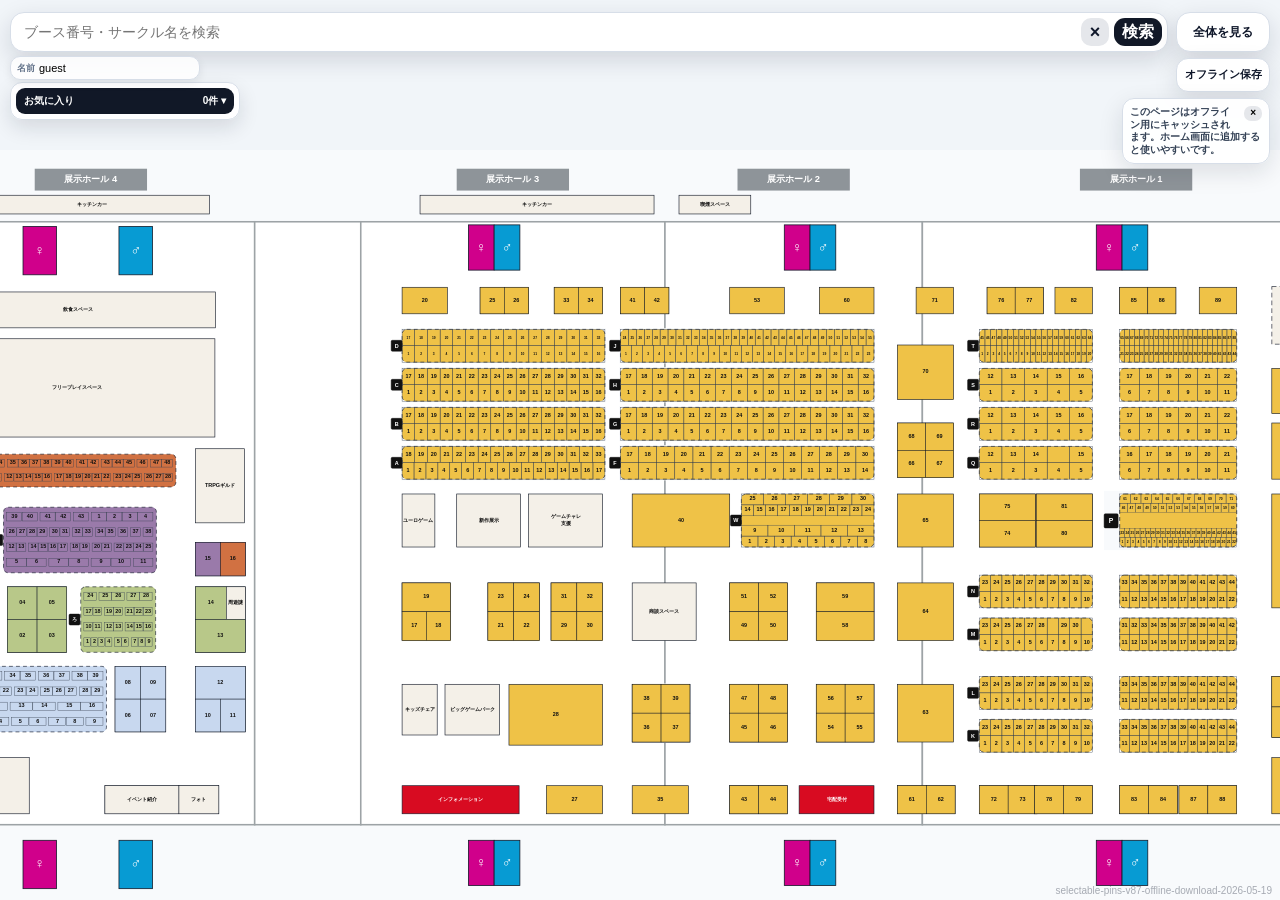
==== index.html @ 9dd55acb "add index" ====
<!doctype html><html lang="ja"><head><meta charset="utf-8"><meta name="viewport" content="width=device-width,initial-scale=1,maximum-scale=1,minimum-scale=1,user-scalable=no,viewport-fit=cover"><title>Event Hall Booth Map</title><meta name="theme-color" content="#f1f5f9"><link rel="manifest" href="manifest.webmanifest"><link rel="apple-touch-icon" href="icon-192.png"><style>
*{box-sizing:border-box}html,body{margin:0;width:100vw;max-width:100vw;height:100vh;height:100dvh;height:100svh;overflow:hidden!important;overflow-x:hidden;overflow-y:hidden;background:#f1f5f9;font-family:-apple-system,BlinkMacSystemFont,"Helvetica Neue",Arial,sans-serif;-webkit-text-size-adjust:100%;overscroll-behavior:none;touch-action:none;}body{position:fixed;left:0;right:0;top:0;bottom:0;height:100vh;height:100dvh;height:100svh;overflow:hidden!important;}button,input{font:inherit}#app{position:fixed;left:0;right:0;top:0;bottom:0;width:100vw;max-width:100vw;height:100vh;height:100dvh;height:100svh;overflow:hidden!important;overflow-x:hidden;overflow-y:hidden;background:#f1f5f9;min-height:0}#mapSvg{position:absolute;inset:0;width:100%;height:100%;display:block;background:#f1f5f9;touch-action:none;user-select:none}.mapText{font-size:7px;font-weight:800;pointer-events:none;user-select:none}.rowText{font-size:9px;font-weight:900;pointer-events:none}.titleText{font-size:12px;font-weight:900;pointer-events:none}.symbolText{font-size:18px;font-weight:900;pointer-events:none}.zoomed .mapText{font-size:9px}.mapText.denseNum{font-size:4.2px;font-weight:900}.zoomed .mapText.denseNum{font-size:5.2px}
.controls{position:absolute;left:10px;right:112px;top:calc(12px + env(safe-area-inset-top));z-index:80;width:auto;max-width:none;display:flex;flex-direction:column;gap:4px;min-width:0}.searchRow{height:40px;display:flex;gap:5px;background:#fff;border:1px solid #d7dee8;border-radius:14px;box-shadow:0 8px 24px rgba(15,23,42,.14);padding:5px;width:100%;min-width:0;overflow:hidden}.searchRow input{min-width:0;flex:1 1 auto;border:0;outline:0;font-size:14px;padding:0 8px;border-radius:10px}.searchRow button{border:0;border-radius:11px;background:#111827;color:#fff;font-weight:900;padding:0 8px;min-width:48px;flex:0 0 auto}.searchRow #clearSearchBtn{min-width:28px;width:28px;padding:0;border-radius:10px;background:#e5e7eb;color:#0f172a;font-size:18px;line-height:1}.userRow{height:24px;display:flex;align-items:center;gap:4px;background:rgba(255,255,255,.88);border:1px solid #d7dee8;border-radius:10px;box-shadow:0 3px 10px rgba(15,23,42,.08);padding:2px 6px;max-width:190px}.userRow span{font-size:9px;color:#64748b;font-weight:900;white-space:nowrap}.userRow input{min-width:0;flex:1;border:0;outline:0;font-size:11px;background:transparent;padding:0}#resetBtn{position:absolute;right:10px;top:calc(12px + env(safe-area-inset-top));z-index:90;height:40px;width:94px;max-width:94px;border:1px solid #d7dee8;border-radius:14px;background:#fff;color:#0f172a;box-shadow:0 8px 24px rgba(15,23,42,.14);padding:0 5px;font-weight:900;white-space:normal;font-size:12px;line-height:1.05;overflow:hidden;text-overflow:clip}#downloadHtmlBtn{position:absolute;right:10px;top:calc(58px + env(safe-area-inset-top));z-index:90;height:34px;width:94px;max-width:94px;border:1px solid #d7dee8;border-radius:12px;background:#fff;color:#0f172a;box-shadow:0 8px 24px rgba(15,23,42,.12);padding:0 5px;font-weight:900;font-size:11px;line-height:1.05;overflow:hidden;text-overflow:clip}#suggestions{position:absolute;left:10px;top:calc(54px + env(safe-area-inset-top));z-index:220;width:calc(100vw - 122px);max-width:260px;max-height:130px;overflow:auto;background:#fff;border:1px solid #d7dee8;border-radius:10px;box-shadow:0 12px 28px rgba(15,23,42,.18);display:none}#suggestions.show{display:block}.suggestion{display:flex;justify-content:space-between;gap:6px;width:100%;border:0;background:#fff;color:#0f172a;padding:6px 8px;text-align:left;border-bottom:1px solid #edf2f7;font-weight:900;font-size:11px;line-height:1.05}.suggestion small{font-size:9px;font-weight:800;color:#64748b}#panel{position:absolute;left:10px;top:calc(88px + env(safe-area-inset-top));z-index:60;width:min(210px,calc(100vw - 20px));max-height:calc(100vh - 172px - env(safe-area-inset-top));overflow:auto;background:rgba(255,255,255,.94);border:1px solid #d7dee8;border-radius:12px;box-shadow:0 10px 24px rgba(15,23,42,.14);padding:7px;display:none}#panel.show{display:block}.panelHead{display:flex;align-items:center;justify-content:space-between;gap:8px}#panelTitle{font-size:13px;font-weight:900;color:#0f172a;line-height:1.08}#panelSub{font-size:9px;color:#64748b;margin-top:0;font-weight:800;line-height:1.05}#starBtn,#visitedBtn,#againBtn,#closeBtn{border:0;border-radius:8px;font-weight:900;height:24px;padding:0 7px;font-size:10px}#starBtn{margin-top:5px;background:#e5e7eb;color:#0f172a}#starBtn.active{background:#fee2e2;color:#dc2626}.markBtns{display:flex;gap:5px;margin-top:5px}.markBtns button{flex:1;min-width:0;background:#e5e7eb;color:#0f172a}.markBtns button.active{background:#dbeafe;color:#1d4ed8}#againBtn.active{background:#fee2e2;color:#dc2626}#closeBtn{background:#f1f5f9;color:#0f172a}.favTitle{font-size:10px;font-weight:900;color:#334155;margin-top:5px;margin-bottom:2px}#favList{display:flex;flex-direction:column;gap:3px;max-height:88px;overflow:auto}.favItem{display:flex;align-items:center;justify-content:space-between;border:1px solid #e2e8f0;border-radius:7px;background:#fff;padding:4px 5px;font-size:9px;font-weight:900;line-height:1.05}.favItem button{border:0;background:#fee2e2;color:#dc2626;border-radius:6px;font-weight:900;padding:2px 5px;font-size:9px}.favItem span:first-child{min-width:0;flex:1;overflow:hidden;text-overflow:ellipsis;white-space:nowrap}.favActions{display:flex;align-items:center;gap:4px;flex:0 0 auto}.visitDot{width:14px;height:14px;border:2px solid #94a3b8;border-radius:999px;display:inline-block;background:#fff}.visitDot.done{background:#2563eb;border-color:#2563eb}.againTitle{font-size:10px;font-weight:900;color:#334155;margin:7px 0 4px 0}.againList{display:flex;flex-direction:column;gap:3px;max-height:90px;overflow:auto}.againItem{display:flex;align-items:center;justify-content:space-between;border:1px solid #fed7aa;border-radius:7px;background:#fff7ed;padding:4px 5px;font-size:9px;font-weight:900;line-height:1.05}.againItem span:first-child{min-width:0;flex:1;overflow:hidden;text-overflow:ellipsis;white-space:nowrap}.againItem button{border:0;background:#ffedd5;color:#c2410c;border-radius:6px;font-weight:900;padding:2px 5px;font-size:9px}.rowBadgeRect{fill:#111;stroke:#111;stroke-width:.6}.rowBadgeText{fill:#fff;font-weight:900;font-size:7px;pointer-events:none;user-select:none;text-anchor:middle}#offlineHint{position:absolute;right:10px;top:calc(98px + env(safe-area-inset-top));z-index:90;width:148px;max-width:calc(100vw - 20px);background:rgba(255,255,255,.96);border:1px solid #d7dee8;border-radius:12px;box-shadow:0 8px 24px rgba(15,23,42,.12);padding:7px;font-size:10px;font-weight:800;line-height:1.25;color:#334155;display:none}#offlineHint.show{display:block}#offlineHint button{float:right;border:0;background:#e5e7eb;border-radius:7px;font-weight:900;font-size:10px;margin-left:5px}.version{position:absolute;right:8px;bottom:4px;color:rgba(15,23,42,.35);font-size:10px;z-index:10;pointer-events:none}@media(max-width:430px){.controls{left:8px;right:104px;gap:3px}.searchRow{height:38px;padding:5px}.searchRow input{font-size:13px;padding:0 7px}.searchRow button{min-width:44px;padding:0 7px;font-size:13px}.searchRow #clearSearchBtn{min-width:26px;width:26px;font-size:17px;padding:0}#resetBtn{right:8px;padding:0 4px;font-size:11px;width:88px;max-width:88px;height:38px;border-radius:13px}#downloadHtmlBtn{right:8px;top:calc(54px + env(safe-area-inset-top));width:88px;max-width:88px;height:32px;border-radius:11px;font-size:10px;padding:0 4px}#offlineHint{right:8px;top:calc(91px + env(safe-area-inset-top));width:138px;font-size:9px;padding:6px}.userRow{height:22px;padding:2px 6px;max-width:160px}.userRow span{font-size:8px}.userRow input{font-size:10px}#panel{left:8px;width:min(202px,calc(100vw - 16px));top:calc(78px + env(safe-area-inset-top));max-height:42vh;padding:6px}#panelTitle{font-size:12px}#panelSub{font-size:8px}#starBtn,#visitedBtn,#againBtn,#closeBtn{height:23px;font-size:9px;padding:0 6px} .favTitle{font-size:9px}#favList{max-height:76px}.favItem{font-size:8px;padding:3px 4px}.againTitle{font-size:9px}.againList{max-height:72px}.againItem{font-size:8px;padding:3px 4px}#suggestions{left:8px;top:calc(50px + env(safe-area-inset-top));width:calc(100vw - 112px);max-width:238px;max-height:112px}.suggestion{font-size:9px;padding:4px 6px}.suggestion small{font-size:7px}}
.daySwitch{display:flex;gap:5px;margin-top:5px;margin-bottom:4px}
.daySwitch button{flex:1;border:0;border-radius:8px;background:#e5e7eb;color:#0f172a;font-weight:900;height:23px;font-size:10px}
.daySwitch button.active{background:#111827;color:#fff}
.boothInfo{margin-top:5px;border:1px solid #e2e8f0;border-radius:8px;background:#fff;padding:5px;font-size:9px;line-height:1.25;color:#0f172a}
.boothInfo.empty{color:#64748b;background:#f8fafc}
.boothInfoItem{border-top:1px solid #edf2f7;padding-top:4px;margin-top:4px}
.boothInfoItem:first-child{border-top:0;padding-top:0;margin-top:0}
.boothInfoName{font-weight:900;font-size:10px;margin-bottom:2px}
.boothInfoMeta{color:#475569;font-weight:800;margin-bottom:2px}
.boothInfo a{display:inline-block;margin-right:6px;color:#2563eb;text-decoration:none;font-weight:900}
@media(max-width:430px){.boothInfo{font-size:8px;padding:4px}.boothInfoName{font-size:9px}}

/* v82 layout: favorites in compact collapsible top-left panel, booth info in bottom sheet */
#panel.favPanel{position:absolute;left:10px;top:calc(82px + env(safe-area-inset-top));z-index:70;width:min(230px,calc(100vw - 20px));max-height:none;overflow:visible;background:rgba(255,255,255,.94);border:1px solid #d7dee8;border-radius:12px;box-shadow:0 8px 20px rgba(15,23,42,.12);padding:5px;display:block}
#favToggle{width:100%;height:26px;border:0;border-radius:9px;background:#111827;color:#fff;font-size:10px;font-weight:900;display:flex;align-items:center;justify-content:space-between;padding:0 8px}
#favBody{display:none;margin-top:5px}
#panel.favPanel.open #favBody{display:block}
#panel.favPanel .favTitle{margin:0 0 4px 0;font-size:10px}
#panel.favPanel #favList{max-height:128px;overflow:auto}
#infoPanel{position:absolute;left:10px;right:10px;bottom:calc(10px + env(safe-area-inset-bottom));z-index:75;max-height:min(38vh,310px);overflow:auto;background:rgba(255,255,255,.96);border:1px solid #d7dee8;border-radius:14px;box-shadow:0 -8px 28px rgba(15,23,42,.16);padding:8px;display:none}
#infoPanel.show{display:block}
#infoPanel .panelHead{align-items:flex-start}
#infoPanel #panelTitle{font-size:14px}
#infoPanel .boothInfo{max-height:120px;overflow:auto}
@media(max-width:430px){#panel.favPanel{left:8px;top:calc(72px + env(safe-area-inset-top));width:min(210px,calc(100vw - 16px));padding:4px}#favToggle{height:24px;font-size:9px}#panel.favPanel #favList{max-height:92px}#infoPanel{left:8px;right:8px;bottom:calc(8px + env(safe-area-inset-bottom));max-height:42vh;padding:6px}#infoPanel #panelTitle{font-size:12px}#infoPanel .boothInfo{max-height:105px}}

/* v84: bottom info panel uses full width without stacking; larger readable text, same container height */
#infoPanel.show{display:block}
#infoPanel{overflow:hidden;padding:8px 10px}
#infoPanel .panelHead{display:flex;align-items:flex-start;gap:10px;width:100%}
#infoPanel .panelHead>div{flex:1 1 auto;min-width:0;width:100%}
#infoPanel #panelTitle{font-size:16px;line-height:1.1}
#infoPanel #panelSub{font-size:11px;line-height:1.1}
#infoPanel .daySwitch{margin:4px 0 5px 0;max-width:180px}
#infoPanel .daySwitch button{height:24px;font-size:11px}
#infoPanel .boothInfo{display:grid;grid-template-columns:repeat(auto-fit,minmax(210px,1fr));gap:6px;width:100%;max-height:120px;overflow:auto;margin-top:0;padding:6px;font-size:12px;line-height:1.22}
#infoPanel .boothInfo.empty{display:block;font-size:12px}
#infoPanel .boothInfoItem{border:1px solid #e2e8f0;border-radius:8px;padding:6px;margin:0;background:#fff;min-width:0}
#infoPanel .boothInfoItem:first-child{border-top:1px solid #e2e8f0;padding-top:6px;margin-top:0}
#infoPanel .boothInfoName{font-size:13px;line-height:1.15;margin-bottom:3px;white-space:normal}
#infoPanel .boothInfoMeta{font-size:11px;line-height:1.15;margin-bottom:3px}
#infoPanel .boothInfo a{font-size:11px;margin-right:8px}
#infoPanel #closeBtn{flex:0 0 auto;height:28px;font-size:11px}
#infoPanel #starBtn{height:28px;font-size:11px;margin-top:6px;width:32%;min-width:130px;display:inline-block;vertical-align:top}
#infoPanel .markBtns{display:inline-flex;gap:6px;margin-top:6px;margin-left:6px;width:calc(68% - 10px);vertical-align:top}
#infoPanel .markBtns button{height:28px;font-size:11px}
@media(max-width:430px){#infoPanel{padding:6px 8px}#infoPanel .panelHead{gap:6px}#infoPanel #panelTitle{font-size:15px}#infoPanel #panelSub{font-size:10px}#infoPanel .daySwitch{max-width:150px;margin:3px 0 4px 0}#infoPanel .daySwitch button{height:22px;font-size:10px}#infoPanel .boothInfo{grid-template-columns:repeat(auto-fit,minmax(145px,1fr));gap:5px;max-height:105px;font-size:11px;padding:5px}#infoPanel .boothInfo.empty{font-size:11px}#infoPanel .boothInfoItem{padding:5px}#infoPanel .boothInfoItem:first-child{padding-top:5px}#infoPanel .boothInfoName{font-size:12px}#infoPanel .boothInfoMeta,#infoPanel .boothInfo a{font-size:10px}#infoPanel #closeBtn{height:26px;font-size:10px}#infoPanel #starBtn{height:26px;font-size:10px;min-width:108px;width:34%;margin-top:5px}#infoPanel .markBtns{width:calc(66% - 9px);margin-left:5px;margin-top:5px;gap:5px}#infoPanel .markBtns button{height:26px;font-size:10px;padding:0 4px}}
</style></head><body><div id="app">
<svg id="mapSvg"><g id="viewport"><rect x="0" y="0" width="1860" height="1010" fill="#f8fafc"/>
<rect x="16" y="92" width="420" height="773" fill="#ffffff" stroke="#9da3a6" stroke-width="2" />
<rect x="436" y="92" width="136" height="773" fill="#fff" stroke="#9da3a6" stroke-width="2" />
<rect x="572" y="92" width="390" height="773" fill="#ffffff" stroke="#9da3a6" stroke-width="2" />
<rect x="962" y="92" width="330" height="773" fill="#ffffff" stroke="#9da3a6" stroke-width="2" />
<rect x="1292" y="92" width="548" height="773" fill="#ffffff" stroke="#9da3a6" stroke-width="2" />
<rect x="154.0" y="24" width="144" height="28" fill="#8e9499" />
<text class="titleText" x="226.00" y="38.00" fill="#fff" text-anchor="middle" dominant-baseline="middle"><tspan x="226.00" dy="0.00">展示ホール 4</tspan></text>
<rect x="695.0" y="24" width="144" height="28" fill="#8e9499" />
<text class="titleText" x="767.00" y="38.00" fill="#fff" text-anchor="middle" dominant-baseline="middle"><tspan x="767.00" dy="0.00">展示ホール 3</tspan></text>
<rect x="1055.0" y="24" width="144" height="28" fill="#8e9499" />
<text class="titleText" x="1127.00" y="38.00" fill="#fff" text-anchor="middle" dominant-baseline="middle"><tspan x="1127.00" dy="0.00">展示ホール 2</tspan></text>
<rect x="1494.0" y="24" width="144" height="28" fill="#8e9499" />
<text class="titleText" x="1566.00" y="38.00" fill="#fff" text-anchor="middle" dominant-baseline="middle"><tspan x="1566.00" dy="0.00">展示ホール 1</tspan></text>
<rect x="78" y="58" width="300" height="24" fill="#f4f0e8" stroke="#111827" stroke-width="0.8" />
<text class="mapText" x="228.00" y="70.00" fill="#111" text-anchor="middle" dominant-baseline="middle"><tspan x="228.00" dy="0.00">キッチンカー</tspan></text>
<rect x="648" y="58" width="300" height="24" fill="#f4f0e8" stroke="#111827" stroke-width="0.8" />
<text class="mapText" x="798.00" y="70.00" fill="#111" text-anchor="middle" dominant-baseline="middle"><tspan x="798.00" dy="0.00">キッチンカー</tspan></text>
<rect x="980" y="58" width="92" height="24" fill="#f4f0e8" stroke="#111827" stroke-width="0.8" />
<text class="mapText" x="1026.00" y="70.00" fill="#111" text-anchor="middle" dominant-baseline="middle"><tspan x="1026.00" dy="0.00">喫煙スペース</tspan></text>
<rect x="32" y="182" width="354" height="46" fill="#f4f0e8" stroke="#111827" stroke-width="0.8" />
<text class="mapText" x="209.00" y="205.00" fill="#111" text-anchor="middle" dominant-baseline="middle"><tspan x="209.00" dy="0.00">飲食スペース</tspan></text>
<rect x="31" y="242" width="354" height="126" fill="#f4f0e8" stroke="#111827" stroke-width="0.8" />
<text class="mapText" x="208.00" y="305.00" fill="#111" text-anchor="middle" dominant-baseline="middle"><tspan x="208.00" dy="0.00">フリープレイスペース</tspan></text>
<rect x="360" y="383" width="63" height="95" fill="#f4f0e8" stroke="#111827" stroke-width="0.8" />
<text class="mapText" x="391.50" y="430.50" fill="#111" text-anchor="middle" dominant-baseline="middle"><tspan x="391.50" dy="0.00">TRPGギルド</tspan></text>
<rect x="33" y="458" width="60" height="84" fill="#f4f0e8" stroke="#111827" stroke-width="0.8" />
<text class="mapText" x="63.00" y="500.00" fill="#111" text-anchor="middle" dominant-baseline="middle"><tspan x="63.00" dy="0.00">マーダーミステリー</tspan></text>
<rect x="360" y="503" width="64" height="43" fill="#9a7aaa" stroke="#111827" stroke-width="0.8" />
<rect x="360" y="503" width="32.0" height="43" fill="#9a7aaa" stroke="#111827" stroke-width="0.65" />
<text class="mapText" x="376.00" y="524.50" fill="#111" text-anchor="middle" dominant-baseline="middle"><tspan x="376.00" dy="0.00">15</tspan></text>
<rect x="392.0" y="503" width="32.0" height="43" fill="#d17142" stroke="#111827" stroke-width="0.65" />
<text class="mapText" x="408.00" y="524.50" fill="#111" text-anchor="middle" dominant-baseline="middle"><tspan x="408.00" dy="0.00">16</tspan></text>
<rect x="31" y="560" width="67" height="84" fill="#b8c889" stroke="#111827" stroke-width="0.8" />
<text class="mapText" x="64.50" y="602.00" fill="#111" text-anchor="middle" dominant-baseline="middle"><tspan x="64.50" dy="0.00">01</tspan></text>
<rect x="119" y="560" width="76" height="84" fill="#b8c889" stroke="#111827" stroke-width="0.8" />
<rect x="119" y="560" width="38.0" height="42.0" fill="#b8c889" stroke="#111827" stroke-width="0.65" />
<text class="mapText" x="138.00" y="581.00" fill="#111" text-anchor="middle" dominant-baseline="middle"><tspan x="138.00" dy="0.00">04</tspan></text>
<rect x="157.0" y="560" width="38.0" height="42.0" fill="#b8c889" stroke="#111827" stroke-width="0.65" />
<text class="mapText" x="176.00" y="581.00" fill="#111" text-anchor="middle" dominant-baseline="middle"><tspan x="176.00" dy="0.00">05</tspan></text>
<rect x="119" y="602.0" width="38.0" height="42.0" fill="#b8c889" stroke="#111827" stroke-width="0.65" />
<text class="mapText" x="138.00" y="623.00" fill="#111" text-anchor="middle" dominant-baseline="middle"><tspan x="138.00" dy="0.00">02</tspan></text>
<rect x="157.0" y="602.0" width="38.0" height="42.0" fill="#b8c889" stroke="#111827" stroke-width="0.65" />
<text class="mapText" x="176.00" y="623.00" fill="#111" text-anchor="middle" dominant-baseline="middle"><tspan x="176.00" dy="0.00">03</tspan></text>
<rect x="360" y="560" width="64" height="84" fill="#b8c889" stroke="#111827" stroke-width="0.8" />
<rect x="360" y="560" width="39.68" height="42.0" fill="#b8c889" stroke="#111827" stroke-width="0.65" />
<text class="mapText" x="379.84" y="581.00" fill="#111" text-anchor="middle" dominant-baseline="middle"><tspan x="379.84" dy="0.00">14</tspan></text>
<rect x="399.68" y="560" width="24.32" height="42.0" fill="#f4f0e8" stroke="#111827" stroke-width="0.65" />
<text class="mapText" x="411.84" y="581.00" fill="#111" text-anchor="middle" dominant-baseline="middle"><tspan x="411.84" dy="0.00">周遊謎</tspan></text>
<rect x="360" y="602.0" width="64" height="42.0" fill="#b8c889" stroke="#111827" stroke-width="0.65" />
<text class="mapText" x="392.00" y="623.00" fill="#111" text-anchor="middle" dominant-baseline="middle"><tspan x="392.00" dy="0.00">13</tspan></text>
<rect x="257" y="662" width="65" height="84" fill="#c8d8ef" stroke="#111827" stroke-width="0.8" />
<rect x="257" y="662" width="32.5" height="42.0" fill="#c8d8ef" stroke="#111827" stroke-width="0.65" />
<text class="mapText" x="273.25" y="683.00" fill="#111" text-anchor="middle" dominant-baseline="middle"><tspan x="273.25" dy="0.00">08</tspan></text>
<rect x="289.5" y="662" width="32.5" height="42.0" fill="#c8d8ef" stroke="#111827" stroke-width="0.65" />
<text class="mapText" x="305.75" y="683.00" fill="#111" text-anchor="middle" dominant-baseline="middle"><tspan x="305.75" dy="0.00">09</tspan></text>
<rect x="257" y="704.0" width="32.5" height="42.0" fill="#c8d8ef" stroke="#111827" stroke-width="0.65" />
<text class="mapText" x="273.25" y="725.00" fill="#111" text-anchor="middle" dominant-baseline="middle"><tspan x="273.25" dy="0.00">06</tspan></text>
<rect x="289.5" y="704.0" width="32.5" height="42.0" fill="#c8d8ef" stroke="#111827" stroke-width="0.65" />
<text class="mapText" x="305.75" y="725.00" fill="#111" text-anchor="middle" dominant-baseline="middle"><tspan x="305.75" dy="0.00">07</tspan></text>
<rect x="360" y="662" width="64" height="84" fill="#c8d8ef" stroke="#111827" stroke-width="0.8" />
<rect x="360" y="662" width="64" height="42.0" fill="#c8d8ef" stroke="#111827" stroke-width="0.65" />
<text class="mapText" x="392.00" y="683.00" fill="#111" text-anchor="middle" dominant-baseline="middle"><tspan x="392.00" dy="0.00">12</tspan></text>
<rect x="360" y="704.0" width="32.0" height="42.0" fill="#c8d8ef" stroke="#111827" stroke-width="0.65" />
<text class="mapText" x="376.00" y="725.00" fill="#111" text-anchor="middle" dominant-baseline="middle"><tspan x="376.00" dy="0.00">10</tspan></text>
<rect x="392.0" y="704.0" width="32.0" height="42.0" fill="#c8d8ef" stroke="#111827" stroke-width="0.65" />
<text class="mapText" x="408.00" y="725.00" fill="#111" text-anchor="middle" dominant-baseline="middle"><tspan x="408.00" dy="0.00">11</tspan></text>
<rect x="30" y="779" width="117" height="72" fill="#f4f0e8" stroke="#111827" stroke-width="0.8" />
<text class="mapText" x="88.50" y="815.00" fill="#111" text-anchor="middle" dominant-baseline="middle"><tspan x="88.50" dy="0.00">ステージ</tspan></text>
<rect x="244" y="815" width="146" height="36" fill="#f4f0e8" stroke="#111827" stroke-width="0.8" />
<rect x="244" y="815" width="94.9" height="36" fill="#f4f0e8" stroke="#111827" stroke-width="0.65" />
<text class="mapText" x="291.45" y="833.00" fill="#111" text-anchor="middle" dominant-baseline="middle"><tspan x="291.45" dy="0.00">イベント紹介</tspan></text>
<rect x="338.9" y="815" width="51.099999999999994" height="36" fill="#f4f0e8" stroke="#111827" stroke-width="0.65" />
<text class="mapText" x="364.45" y="833.00" fill="#111" text-anchor="middle" dominant-baseline="middle"><tspan x="364.45" dy="0.00">フォト</tspan></text>
<rect x="625" y="176" width="58" height="34" fill="#efc247" stroke="#111827" stroke-width="0.8" />
<text class="mapText" x="654.00" y="193.00" fill="#111" text-anchor="middle" dominant-baseline="middle"><tspan x="654.00" dy="0.00">20</tspan></text>
<rect x="725" y="176" width="62" height="34" fill="#efc247" stroke="#111827" stroke-width="0.8" />
<rect x="725" y="176" width="31.0" height="34" fill="#efc247" stroke="#111827" stroke-width="0.65" />
<text class="mapText" x="740.50" y="193.00" fill="#111" text-anchor="middle" dominant-baseline="middle"><tspan x="740.50" dy="0.00">25</tspan></text>
<rect x="756.0" y="176" width="31.0" height="34" fill="#efc247" stroke="#111827" stroke-width="0.65" />
<text class="mapText" x="771.50" y="193.00" fill="#111" text-anchor="middle" dominant-baseline="middle"><tspan x="771.50" dy="0.00">26</tspan></text>
<rect x="820" y="176" width="62" height="34" fill="#efc247" stroke="#111827" stroke-width="0.8" />
<rect x="820" y="176" width="31.0" height="34" fill="#efc247" stroke="#111827" stroke-width="0.65" />
<text class="mapText" x="835.50" y="193.00" fill="#111" text-anchor="middle" dominant-baseline="middle"><tspan x="835.50" dy="0.00">33</tspan></text>
<rect x="851.0" y="176" width="31.0" height="34" fill="#efc247" stroke="#111827" stroke-width="0.65" />
<text class="mapText" x="866.50" y="193.00" fill="#111" text-anchor="middle" dominant-baseline="middle"><tspan x="866.50" dy="0.00">34</tspan></text>
<rect x="905" y="176" width="62" height="34" fill="#efc247" stroke="#111827" stroke-width="0.8" />
<rect x="905" y="176" width="31.0" height="34" fill="#efc247" stroke="#111827" stroke-width="0.65" />
<text class="mapText" x="920.50" y="193.00" fill="#111" text-anchor="middle" dominant-baseline="middle"><tspan x="920.50" dy="0.00">41</tspan></text>
<rect x="936.0" y="176" width="31.0" height="34" fill="#efc247" stroke="#111827" stroke-width="0.65" />
<text class="mapText" x="951.50" y="193.00" fill="#111" text-anchor="middle" dominant-baseline="middle"><tspan x="951.50" dy="0.00">42</tspan></text>
<rect x="625" y="441" width="42" height="68" fill="#f4f0e8" stroke="#111827" stroke-width="0.8" />
<text class="mapText" x="646.00" y="475.00" fill="#111" text-anchor="middle" dominant-baseline="middle"><tspan x="646.00" dy="0.00">ユーロゲーム</tspan></text>
<rect x="695" y="441" width="82" height="68" fill="#f4f0e8" stroke="#111827" stroke-width="0.8" />
<text class="mapText" x="736.00" y="475.00" fill="#111" text-anchor="middle" dominant-baseline="middle"><tspan x="736.00" dy="0.00">新作展示</tspan></text>
<rect x="787" y="441" width="95" height="68" fill="#f4f0e8" stroke="#111827" stroke-width="0.8" />
<text class="mapText" x="834.50" y="470.90" fill="#111" text-anchor="middle" dominant-baseline="middle"><tspan x="834.50" dy="0.00">ゲームチャレ</tspan><tspan x="834.50" dy="8.20">支援</tspan></text>
<rect x="625" y="555" width="62" height="74" fill="#efc247" stroke="#111827" stroke-width="0.8" />
<rect x="625" y="555" width="62" height="37.0" fill="#efc247" stroke="#111827" stroke-width="0.65" />
<text class="mapText" x="656.00" y="573.50" fill="#111" text-anchor="middle" dominant-baseline="middle"><tspan x="656.00" dy="0.00">19</tspan></text>
<rect x="625" y="592.0" width="31.0" height="37.0" fill="#efc247" stroke="#111827" stroke-width="0.65" />
<text class="mapText" x="640.50" y="610.50" fill="#111" text-anchor="middle" dominant-baseline="middle"><tspan x="640.50" dy="0.00">17</tspan></text>
<rect x="656.0" y="592.0" width="31.0" height="37.0" fill="#efc247" stroke="#111827" stroke-width="0.65" />
<text class="mapText" x="671.50" y="610.50" fill="#111" text-anchor="middle" dominant-baseline="middle"><tspan x="671.50" dy="0.00">18</tspan></text>
<rect x="735" y="555" width="66" height="74" fill="#efc247" stroke="#111827" stroke-width="0.8" />
<rect x="735" y="555" width="33.0" height="37.0" fill="#efc247" stroke="#111827" stroke-width="0.65" />
<text class="mapText" x="751.50" y="573.50" fill="#111" text-anchor="middle" dominant-baseline="middle"><tspan x="751.50" dy="0.00">23</tspan></text>
<rect x="768.0" y="555" width="33.0" height="37.0" fill="#efc247" stroke="#111827" stroke-width="0.65" />
<text class="mapText" x="784.50" y="573.50" fill="#111" text-anchor="middle" dominant-baseline="middle"><tspan x="784.50" dy="0.00">24</tspan></text>
<rect x="735" y="592.0" width="33.0" height="37.0" fill="#efc247" stroke="#111827" stroke-width="0.65" />
<text class="mapText" x="751.50" y="610.50" fill="#111" text-anchor="middle" dominant-baseline="middle"><tspan x="751.50" dy="0.00">21</tspan></text>
<rect x="768.0" y="592.0" width="33.0" height="37.0" fill="#efc247" stroke="#111827" stroke-width="0.65" />
<text class="mapText" x="784.50" y="610.50" fill="#111" text-anchor="middle" dominant-baseline="middle"><tspan x="784.50" dy="0.00">22</tspan></text>
<rect x="816" y="555" width="66" height="74" fill="#efc247" stroke="#111827" stroke-width="0.8" />
<rect x="816" y="555" width="33.0" height="37.0" fill="#efc247" stroke="#111827" stroke-width="0.65" />
<text class="mapText" x="832.50" y="573.50" fill="#111" text-anchor="middle" dominant-baseline="middle"><tspan x="832.50" dy="0.00">31</tspan></text>
<rect x="849.0" y="555" width="33.0" height="37.0" fill="#efc247" stroke="#111827" stroke-width="0.65" />
<text class="mapText" x="865.50" y="573.50" fill="#111" text-anchor="middle" dominant-baseline="middle"><tspan x="865.50" dy="0.00">32</tspan></text>
<rect x="816" y="592.0" width="33.0" height="37.0" fill="#efc247" stroke="#111827" stroke-width="0.65" />
<text class="mapText" x="832.50" y="610.50" fill="#111" text-anchor="middle" dominant-baseline="middle"><tspan x="832.50" dy="0.00">29</tspan></text>
<rect x="849.0" y="592.0" width="33.0" height="37.0" fill="#efc247" stroke="#111827" stroke-width="0.65" />
<text class="mapText" x="865.50" y="610.50" fill="#111" text-anchor="middle" dominant-baseline="middle"><tspan x="865.50" dy="0.00">30</tspan></text>
<rect x="625" y="685" width="45" height="65" fill="#f4f0e8" stroke="#111827" stroke-width="0.8" />
<text class="mapText" x="647.50" y="717.50" fill="#111" text-anchor="middle" dominant-baseline="middle"><tspan x="647.50" dy="0.00">キッズチェア</tspan></text>
<rect x="680" y="685" width="70" height="65" fill="#f4f0e8" stroke="#111827" stroke-width="0.8" />
<text class="mapText" x="715.00" y="717.50" fill="#111" text-anchor="middle" dominant-baseline="middle"><tspan x="715.00" dy="0.00">ビッグゲームパーク</tspan></text>
<rect x="762" y="685" width="120" height="78" fill="#efc247" stroke="#111827" stroke-width="0.8" />
<text class="mapText" x="822.00" y="724.00" fill="#111" text-anchor="middle" dominant-baseline="middle"><tspan x="822.00" dy="0.00">28</tspan></text>
<rect x="920" y="441" width="125" height="68" fill="#efc247" stroke="#111827" stroke-width="0.8" />
<text class="mapText" x="982.50" y="475.00" fill="#111" text-anchor="middle" dominant-baseline="middle"><tspan x="982.50" dy="0.00">40</tspan></text>
<rect x="920" y="555" width="82" height="74" fill="#f4f0e8" stroke="#111827" stroke-width="0.8" />
<text class="mapText" x="961.00" y="592.00" fill="#111" text-anchor="middle" dominant-baseline="middle"><tspan x="961.00" dy="0.00">商談スペース</tspan></text>
<rect x="1045" y="555" width="74" height="74" fill="#efc247" stroke="#111827" stroke-width="0.8" />
<rect x="1045" y="555" width="37.0" height="37.0" fill="#efc247" stroke="#111827" stroke-width="0.65" />
<text class="mapText" x="1063.50" y="573.50" fill="#111" text-anchor="middle" dominant-baseline="middle"><tspan x="1063.50" dy="0.00">51</tspan></text>
<rect x="1082.0" y="555" width="37.0" height="37.0" fill="#efc247" stroke="#111827" stroke-width="0.65" />
<text class="mapText" x="1100.50" y="573.50" fill="#111" text-anchor="middle" dominant-baseline="middle"><tspan x="1100.50" dy="0.00">52</tspan></text>
<rect x="1045" y="592.0" width="37.0" height="37.0" fill="#efc247" stroke="#111827" stroke-width="0.65" />
<text class="mapText" x="1063.50" y="610.50" fill="#111" text-anchor="middle" dominant-baseline="middle"><tspan x="1063.50" dy="0.00">49</tspan></text>
<rect x="1082.0" y="592.0" width="37.0" height="37.0" fill="#efc247" stroke="#111827" stroke-width="0.65" />
<text class="mapText" x="1100.50" y="610.50" fill="#111" text-anchor="middle" dominant-baseline="middle"><tspan x="1100.50" dy="0.00">50</tspan></text>
<rect x="1156" y="555" width="74" height="74" fill="#efc247" stroke="#111827" stroke-width="0.8" />
<rect x="1156" y="555" width="74" height="37.0" fill="#efc247" stroke="#111827" stroke-width="0.65" />
<text class="mapText" x="1193.00" y="573.50" fill="#111" text-anchor="middle" dominant-baseline="middle"><tspan x="1193.00" dy="0.00">59</tspan></text>
<rect x="1156" y="592.0" width="74" height="37.0" fill="#efc247" stroke="#111827" stroke-width="0.65" />
<text class="mapText" x="1193.00" y="610.50" fill="#111" text-anchor="middle" dominant-baseline="middle"><tspan x="1193.00" dy="0.00">58</tspan></text>
<rect x="920" y="685" width="74" height="74" fill="#efc247" stroke="#111827" stroke-width="0.8" />
<rect x="920" y="685" width="37.0" height="37.0" fill="#efc247" stroke="#111827" stroke-width="0.65" />
<text class="mapText" x="938.50" y="703.50" fill="#111" text-anchor="middle" dominant-baseline="middle"><tspan x="938.50" dy="0.00">38</tspan></text>
<rect x="957.0" y="685" width="37.0" height="37.0" fill="#efc247" stroke="#111827" stroke-width="0.65" />
<text class="mapText" x="975.50" y="703.50" fill="#111" text-anchor="middle" dominant-baseline="middle"><tspan x="975.50" dy="0.00">39</tspan></text>
<rect x="920" y="722.0" width="37.0" height="37.0" fill="#efc247" stroke="#111827" stroke-width="0.65" />
<text class="mapText" x="938.50" y="740.50" fill="#111" text-anchor="middle" dominant-baseline="middle"><tspan x="938.50" dy="0.00">36</tspan></text>
<rect x="957.0" y="722.0" width="37.0" height="37.0" fill="#efc247" stroke="#111827" stroke-width="0.65" />
<text class="mapText" x="975.50" y="740.50" fill="#111" text-anchor="middle" dominant-baseline="middle"><tspan x="975.50" dy="0.00">37</tspan></text>
<rect x="1045" y="685" width="74" height="74" fill="#efc247" stroke="#111827" stroke-width="0.8" />
<rect x="1045" y="685" width="37.0" height="37.0" fill="#efc247" stroke="#111827" stroke-width="0.65" />
<text class="mapText" x="1063.50" y="703.50" fill="#111" text-anchor="middle" dominant-baseline="middle"><tspan x="1063.50" dy="0.00">47</tspan></text>
<rect x="1082.0" y="685" width="37.0" height="37.0" fill="#efc247" stroke="#111827" stroke-width="0.65" />
<text class="mapText" x="1100.50" y="703.50" fill="#111" text-anchor="middle" dominant-baseline="middle"><tspan x="1100.50" dy="0.00">48</tspan></text>
<rect x="1045" y="722.0" width="37.0" height="37.0" fill="#efc247" stroke="#111827" stroke-width="0.65" />
<text class="mapText" x="1063.50" y="740.50" fill="#111" text-anchor="middle" dominant-baseline="middle"><tspan x="1063.50" dy="0.00">45</tspan></text>
<rect x="1082.0" y="722.0" width="37.0" height="37.0" fill="#efc247" stroke="#111827" stroke-width="0.65" />
<text class="mapText" x="1100.50" y="740.50" fill="#111" text-anchor="middle" dominant-baseline="middle"><tspan x="1100.50" dy="0.00">46</tspan></text>
<rect x="1156" y="685" width="74" height="74" fill="#efc247" stroke="#111827" stroke-width="0.8" />
<rect x="1156" y="685" width="37.0" height="37.0" fill="#efc247" stroke="#111827" stroke-width="0.65" />
<text class="mapText" x="1174.50" y="703.50" fill="#111" text-anchor="middle" dominant-baseline="middle"><tspan x="1174.50" dy="0.00">56</tspan></text>
<rect x="1193.0" y="685" width="37.0" height="37.0" fill="#efc247" stroke="#111827" stroke-width="0.65" />
<text class="mapText" x="1211.50" y="703.50" fill="#111" text-anchor="middle" dominant-baseline="middle"><tspan x="1211.50" dy="0.00">57</tspan></text>
<rect x="1156" y="722.0" width="37.0" height="37.0" fill="#efc247" stroke="#111827" stroke-width="0.65" />
<text class="mapText" x="1174.50" y="740.50" fill="#111" text-anchor="middle" dominant-baseline="middle"><tspan x="1174.50" dy="0.00">54</tspan></text>
<rect x="1193.0" y="722.0" width="37.0" height="37.0" fill="#efc247" stroke="#111827" stroke-width="0.65" />
<text class="mapText" x="1211.50" y="740.50" fill="#111" text-anchor="middle" dominant-baseline="middle"><tspan x="1211.50" dy="0.00">55</tspan></text>
<rect x="625" y="815" width="150" height="36" fill="#d80b21" stroke="#111827" stroke-width="0.8" />
<text class="mapText" x="700.00" y="833.00" fill="#fff" text-anchor="middle" dominant-baseline="middle"><tspan x="700.00" dy="0.00">インフォメーション</tspan></text>
<rect x="810" y="815" width="72" height="36" fill="#efc247" stroke="#111827" stroke-width="0.8" />
<text class="mapText" x="846.00" y="833.00" fill="#111" text-anchor="middle" dominant-baseline="middle"><tspan x="846.00" dy="0.00">27</tspan></text>
<rect x="920" y="815" width="72" height="36" fill="#efc247" stroke="#111827" stroke-width="0.8" />
<text class="mapText" x="956.00" y="833.00" fill="#111" text-anchor="middle" dominant-baseline="middle"><tspan x="956.00" dy="0.00">35</tspan></text>
<rect x="1045" y="815" width="74" height="36" fill="#efc247" stroke="#111827" stroke-width="0.8" />
<rect x="1045" y="815" width="37.0" height="36" fill="#efc247" stroke="#111827" stroke-width="0.65" />
<text class="mapText" x="1063.50" y="833.00" fill="#111" text-anchor="middle" dominant-baseline="middle"><tspan x="1063.50" dy="0.00">43</tspan></text>
<rect x="1082.0" y="815" width="37.0" height="36" fill="#efc247" stroke="#111827" stroke-width="0.65" />
<text class="mapText" x="1100.50" y="833.00" fill="#111" text-anchor="middle" dominant-baseline="middle"><tspan x="1100.50" dy="0.00">44</tspan></text>
<rect x="1134" y="815" width="96" height="36" fill="#d80b21" stroke="#111827" stroke-width="0.8" />
<text class="mapText" x="1182.00" y="833.00" fill="#fff" text-anchor="middle" dominant-baseline="middle"><tspan x="1182.00" dy="0.00">宅配受付</tspan></text>
<rect x="1045" y="176" width="70" height="34" fill="#efc247" stroke="#111827" stroke-width="0.8" />
<text class="mapText" x="1080.00" y="193.00" fill="#111" text-anchor="middle" dominant-baseline="middle"><tspan x="1080.00" dy="0.00">53</tspan></text>
<rect x="1160" y="176" width="70" height="34" fill="#efc247" stroke="#111827" stroke-width="0.8" />
<text class="mapText" x="1195.00" y="193.00" fill="#111" text-anchor="middle" dominant-baseline="middle"><tspan x="1195.00" dy="0.00">60</tspan></text>
<rect x="1284" y="176" width="48" height="34" fill="#efc247" stroke="#111827" stroke-width="0.8" />
<text class="mapText" x="1308.00" y="193.00" fill="#111" text-anchor="middle" dominant-baseline="middle"><tspan x="1308.00" dy="0.00">71</tspan></text>
<rect x="1375" y="176" width="72" height="34" fill="#efc247" stroke="#111827" stroke-width="0.8" />
<rect x="1375" y="176" width="36.0" height="34" fill="#efc247" stroke="#111827" stroke-width="0.65" />
<text class="mapText" x="1393.00" y="193.00" fill="#111" text-anchor="middle" dominant-baseline="middle"><tspan x="1393.00" dy="0.00">76</tspan></text>
<rect x="1411.0" y="176" width="36.0" height="34" fill="#efc247" stroke="#111827" stroke-width="0.65" />
<text class="mapText" x="1429.00" y="193.00" fill="#111" text-anchor="middle" dominant-baseline="middle"><tspan x="1429.00" dy="0.00">77</tspan></text>
<rect x="1462" y="176" width="48" height="34" fill="#efc247" stroke="#111827" stroke-width="0.8" />
<text class="mapText" x="1486.00" y="193.00" fill="#111" text-anchor="middle" dominant-baseline="middle"><tspan x="1486.00" dy="0.00">82</tspan></text>
<rect x="1545" y="176" width="72" height="34" fill="#efc247" stroke="#111827" stroke-width="0.8" />
<rect x="1545" y="176" width="36.0" height="34" fill="#efc247" stroke="#111827" stroke-width="0.65" />
<text class="mapText" x="1563.00" y="193.00" fill="#111" text-anchor="middle" dominant-baseline="middle"><tspan x="1563.00" dy="0.00">85</tspan></text>
<rect x="1581.0" y="176" width="36.0" height="34" fill="#efc247" stroke="#111827" stroke-width="0.65" />
<text class="mapText" x="1599.00" y="193.00" fill="#111" text-anchor="middle" dominant-baseline="middle"><tspan x="1599.00" dy="0.00">86</tspan></text>
<rect x="1647" y="176" width="48" height="34" fill="#efc247" stroke="#111827" stroke-width="0.8" />
<text class="mapText" x="1671.00" y="193.00" fill="#111" text-anchor="middle" dominant-baseline="middle"><tspan x="1671.00" dy="0.00">89</tspan></text>
<rect x="1260" y="250" width="72" height="70" fill="#efc247" stroke="#111827" stroke-width="0.8" />
<text class="mapText" x="1296.00" y="285.00" fill="#111" text-anchor="middle" dominant-baseline="middle"><tspan x="1296.00" dy="0.00">70</tspan></text>
<rect x="1260" y="350" width="72" height="70" fill="#efc247" stroke="#111827" stroke-width="0.8" />
<rect x="1260" y="350" width="36.0" height="35.0" fill="#efc247" stroke="#111827" stroke-width="0.65" />
<text class="mapText" x="1278.00" y="367.50" fill="#111" text-anchor="middle" dominant-baseline="middle"><tspan x="1278.00" dy="0.00">68</tspan></text>
<rect x="1296.0" y="350" width="36.0" height="35.0" fill="#efc247" stroke="#111827" stroke-width="0.65" />
<text class="mapText" x="1314.00" y="367.50" fill="#111" text-anchor="middle" dominant-baseline="middle"><tspan x="1314.00" dy="0.00">69</tspan></text>
<rect x="1260" y="385.0" width="36.0" height="35.0" fill="#efc247" stroke="#111827" stroke-width="0.65" />
<text class="mapText" x="1278.00" y="402.50" fill="#111" text-anchor="middle" dominant-baseline="middle"><tspan x="1278.00" dy="0.00">66</tspan></text>
<rect x="1296.0" y="385.0" width="36.0" height="35.0" fill="#efc247" stroke="#111827" stroke-width="0.65" />
<text class="mapText" x="1314.00" y="402.50" fill="#111" text-anchor="middle" dominant-baseline="middle"><tspan x="1314.00" dy="0.00">67</tspan></text>
<rect x="1260" y="441" width="72" height="68" fill="#efc247" stroke="#111827" stroke-width="0.8" />
<text class="mapText" x="1296.00" y="475.00" fill="#111" text-anchor="middle" dominant-baseline="middle"><tspan x="1296.00" dy="0.00">65</tspan></text>
<rect x="1260" y="555" width="72" height="74" fill="#efc247" stroke="#111827" stroke-width="0.8" />
<text class="mapText" x="1296.00" y="592.00" fill="#111" text-anchor="middle" dominant-baseline="middle"><tspan x="1296.00" dy="0.00">64</tspan></text>
<rect x="1260" y="685" width="72" height="74" fill="#efc247" stroke="#111827" stroke-width="0.8" />
<text class="mapText" x="1296.00" y="722.00" fill="#111" text-anchor="middle" dominant-baseline="middle"><tspan x="1296.00" dy="0.00">63</tspan></text>
<rect x="1365" y="441" width="72" height="68" fill="#efc247" stroke="#111827" stroke-width="0.8" />
<rect x="1365" y="441" width="72" height="34.0" fill="#efc247" stroke="#111827" stroke-width="0.65" />
<text class="mapText" x="1401.00" y="458.00" fill="#111" text-anchor="middle" dominant-baseline="middle"><tspan x="1401.00" dy="0.00">75</tspan></text>
<rect x="1365" y="475.0" width="72" height="34.0" fill="#efc247" stroke="#111827" stroke-width="0.65" />
<text class="mapText" x="1401.00" y="492.00" fill="#111" text-anchor="middle" dominant-baseline="middle"><tspan x="1401.00" dy="0.00">74</tspan></text>
<rect x="1438" y="441" width="72" height="68" fill="#efc247" stroke="#111827" stroke-width="0.8" />
<rect x="1438" y="441" width="72" height="34.0" fill="#efc247" stroke="#111827" stroke-width="0.65" />
<text class="mapText" x="1474.00" y="458.00" fill="#111" text-anchor="middle" dominant-baseline="middle"><tspan x="1474.00" dy="0.00">81</tspan></text>
<rect x="1438" y="475.0" width="72" height="34.0" fill="#efc247" stroke="#111827" stroke-width="0.65" />
<text class="mapText" x="1474.00" y="492.00" fill="#111" text-anchor="middle" dominant-baseline="middle"><tspan x="1474.00" dy="0.00">80</tspan></text>
<rect x="1260" y="815" width="74" height="36" fill="#efc247" stroke="#111827" stroke-width="0.8" />
<rect x="1260" y="815" width="37.0" height="36" fill="#efc247" stroke="#111827" stroke-width="0.65" />
<text class="mapText" x="1278.50" y="833.00" fill="#111" text-anchor="middle" dominant-baseline="middle"><tspan x="1278.50" dy="0.00">61</tspan></text>
<rect x="1297.0" y="815" width="37.0" height="36" fill="#efc247" stroke="#111827" stroke-width="0.65" />
<text class="mapText" x="1315.50" y="833.00" fill="#111" text-anchor="middle" dominant-baseline="middle"><tspan x="1315.50" dy="0.00">62</tspan></text>
<rect x="1365" y="815" width="74" height="36" fill="#efc247" stroke="#111827" stroke-width="0.8" />
<rect x="1365" y="815" width="37.0" height="36" fill="#efc247" stroke="#111827" stroke-width="0.65" />
<text class="mapText" x="1383.50" y="833.00" fill="#111" text-anchor="middle" dominant-baseline="middle"><tspan x="1383.50" dy="0.00">72</tspan></text>
<rect x="1402.0" y="815" width="37.0" height="36" fill="#efc247" stroke="#111827" stroke-width="0.65" />
<text class="mapText" x="1420.50" y="833.00" fill="#111" text-anchor="middle" dominant-baseline="middle"><tspan x="1420.50" dy="0.00">73</tspan></text>
<rect x="1436" y="815" width="74" height="36" fill="#efc247" stroke="#111827" stroke-width="0.8" />
<rect x="1436" y="815" width="37.0" height="36" fill="#efc247" stroke="#111827" stroke-width="0.65" />
<text class="mapText" x="1454.50" y="833.00" fill="#111" text-anchor="middle" dominant-baseline="middle"><tspan x="1454.50" dy="0.00">78</tspan></text>
<rect x="1473.0" y="815" width="37.0" height="36" fill="#efc247" stroke="#111827" stroke-width="0.65" />
<text class="mapText" x="1491.50" y="833.00" fill="#111" text-anchor="middle" dominant-baseline="middle"><tspan x="1491.50" dy="0.00">79</tspan></text>
<rect x="1545" y="815" width="74" height="36" fill="#efc247" stroke="#111827" stroke-width="0.8" />
<rect x="1545" y="815" width="37.0" height="36" fill="#efc247" stroke="#111827" stroke-width="0.65" />
<text class="mapText" x="1563.50" y="833.00" fill="#111" text-anchor="middle" dominant-baseline="middle"><tspan x="1563.50" dy="0.00">83</tspan></text>
<rect x="1582.0" y="815" width="37.0" height="36" fill="#efc247" stroke="#111827" stroke-width="0.65" />
<text class="mapText" x="1600.50" y="833.00" fill="#111" text-anchor="middle" dominant-baseline="middle"><tspan x="1600.50" dy="0.00">84</tspan></text>
<rect x="1621" y="815" width="74" height="36" fill="#efc247" stroke="#111827" stroke-width="0.8" />
<rect x="1621" y="815" width="37.0" height="36" fill="#efc247" stroke="#111827" stroke-width="0.65" />
<text class="mapText" x="1639.50" y="833.00" fill="#111" text-anchor="middle" dominant-baseline="middle"><tspan x="1639.50" dy="0.00">87</tspan></text>
<rect x="1658.0" y="815" width="37.0" height="36" fill="#efc247" stroke="#111827" stroke-width="0.65" />
<text class="mapText" x="1676.50" y="833.00" fill="#111" text-anchor="middle" dominant-baseline="middle"><tspan x="1676.50" dy="0.00">88</tspan></text>
<rect x="1740" y="175" width="58" height="74" fill="#f4f0e8" stroke="#111827" stroke-width="0.8" stroke-dasharray="6 4"/>
<text class="mapText" x="1769.00" y="212.00" fill="#111" text-anchor="middle" dominant-baseline="middle"><tspan x="1769.00" dy="0.00">Z</tspan></text>
<rect x="1740" y="280" width="70" height="58" fill="#efc247" stroke="#111827" stroke-width="0.8" />
<text class="mapText" x="1775.00" y="309.00" fill="#111" text-anchor="middle" dominant-baseline="middle"><tspan x="1775.00" dy="0.00">95</tspan></text>
<rect x="1740" y="350" width="70" height="72" fill="#efc247" stroke="#111827" stroke-width="0.8" />
<text class="mapText" x="1775.00" y="386.00" fill="#111" text-anchor="middle" dominant-baseline="middle"><tspan x="1775.00" dy="0.00">94</tspan></text>
<rect x="1740" y="441" width="70" height="146" fill="#efc247" stroke="#111827" stroke-width="0.8" />
<text class="mapText" x="1775.00" y="514.00" fill="#111" text-anchor="middle" dominant-baseline="middle"><tspan x="1775.00" dy="0.00">93</tspan></text>
<rect x="1740" y="675" width="70" height="78" fill="#efc247" stroke="#111827" stroke-width="0.8" />
<rect x="1740" y="675" width="70" height="39.0" fill="#efc247" stroke="#111827" stroke-width="0.65" />
<text class="mapText" x="1775.00" y="694.50" fill="#111" text-anchor="middle" dominant-baseline="middle"><tspan x="1775.00" dy="0.00">92</tspan></text>
<rect x="1740" y="714.0" width="70" height="39.0" fill="#efc247" stroke="#111827" stroke-width="0.65" />
<text class="mapText" x="1775.00" y="733.50" fill="#111" text-anchor="middle" dominant-baseline="middle"><tspan x="1775.00" dy="0.00">91</tspan></text>
<rect x="1740" y="779" width="70" height="72" fill="#efc247" stroke="#111827" stroke-width="0.8" />
<text class="mapText" x="1775.00" y="815.00" fill="#111" text-anchor="middle" dominant-baseline="middle"><tspan x="1775.00" dy="0.00">90</tspan></text>
<rect x="20" y="390" width="315" height="42" fill="#d17142" stroke="#111827" stroke-width="0.8" rx="6" stroke-dasharray="5 4"/>
<g class="rowLabelBadge" data-row-label="に列"><rect class="rowBadgeRect" x="5.00" y="404.00" width="14.00" height="14.00" rx="1.5"></rect><text class="rowBadgeText" x="12.00" y="413.35" text-anchor="middle">に</text></g>
<rect x="24.0" y="396.6" width="13.8" height="9.9" fill="none" stroke="#374151" stroke-width="0.5" />
<text class="mapText" x="31.15" y="401.55" fill="#111" text-anchor="middle" dominant-baseline="middle"><tspan x="31.15" dy="0.00">29</tspan></text>
<rect x="38.3" y="396.6" width="13.8" height="9.9" fill="none" stroke="#374151" stroke-width="0.5" />
<text class="mapText" x="45.45" y="401.55" fill="#111" text-anchor="middle" dominant-baseline="middle"><tspan x="45.45" dy="0.00">30</tspan></text>
<rect x="55.6" y="396.6" width="13.8" height="9.9" fill="none" stroke="#374151" stroke-width="0.5" />
<text class="mapText" x="62.75" y="401.55" fill="#111" text-anchor="middle" dominant-baseline="middle"><tspan x="62.75" dy="0.00">31</tspan></text>
<rect x="72.9" y="396.6" width="13.8" height="9.9" fill="none" stroke="#374151" stroke-width="0.5" />
<text class="mapText" x="80.05" y="401.55" fill="#111" text-anchor="middle" dominant-baseline="middle"><tspan x="80.05" dy="0.00">32</tspan></text>
<rect x="87.2" y="396.6" width="13.8" height="9.9" fill="none" stroke="#374151" stroke-width="0.5" />
<text class="mapText" x="94.35" y="401.55" fill="#111" text-anchor="middle" dominant-baseline="middle"><tspan x="94.35" dy="0.00">33</tspan></text>
<rect x="101.5" y="396.6" width="13.8" height="9.9" fill="none" stroke="#374151" stroke-width="0.5" />
<text class="mapText" x="108.65" y="401.55" fill="#111" text-anchor="middle" dominant-baseline="middle"><tspan x="108.65" dy="0.00">34</tspan></text>
<rect x="118.80000000000001" y="396.6" width="13.8" height="9.9" fill="none" stroke="#374151" stroke-width="0.5" />
<text class="mapText" x="125.95" y="401.55" fill="#111" text-anchor="middle" dominant-baseline="middle"><tspan x="125.95" dy="0.00">35</tspan></text>
<rect x="133.10000000000002" y="396.6" width="13.8" height="9.9" fill="none" stroke="#374151" stroke-width="0.5" />
<text class="mapText" x="140.25" y="401.55" fill="#111" text-anchor="middle" dominant-baseline="middle"><tspan x="140.25" dy="0.00">36</tspan></text>
<rect x="147.4" y="396.6" width="13.8" height="9.9" fill="none" stroke="#374151" stroke-width="0.5" />
<text class="mapText" x="154.55" y="401.55" fill="#111" text-anchor="middle" dominant-baseline="middle"><tspan x="154.55" dy="0.00">37</tspan></text>
<rect x="161.70000000000002" y="396.6" width="13.8" height="9.9" fill="none" stroke="#374151" stroke-width="0.5" />
<text class="mapText" x="168.85" y="401.55" fill="#111" text-anchor="middle" dominant-baseline="middle"><tspan x="168.85" dy="0.00">38</tspan></text>
<rect x="176.0" y="396.6" width="13.8" height="9.9" fill="none" stroke="#374151" stroke-width="0.5" />
<text class="mapText" x="183.15" y="401.55" fill="#111" text-anchor="middle" dominant-baseline="middle"><tspan x="183.15" dy="0.00">39</tspan></text>
<rect x="190.3" y="396.6" width="13.8" height="9.9" fill="none" stroke="#374151" stroke-width="0.5" />
<text class="mapText" x="197.45" y="401.55" fill="#111" text-anchor="middle" dominant-baseline="middle"><tspan x="197.45" dy="0.00">40</tspan></text>
<rect x="207.60000000000002" y="396.6" width="13.8" height="9.9" fill="none" stroke="#374151" stroke-width="0.5" />
<text class="mapText" x="214.75" y="401.55" fill="#111" text-anchor="middle" dominant-baseline="middle"><tspan x="214.75" dy="0.00">41</tspan></text>
<rect x="221.90000000000003" y="396.6" width="13.8" height="9.9" fill="none" stroke="#374151" stroke-width="0.5" />
<text class="mapText" x="229.05" y="401.55" fill="#111" text-anchor="middle" dominant-baseline="middle"><tspan x="229.05" dy="0.00">42</tspan></text>
<rect x="239.20000000000002" y="396.6" width="13.8" height="9.9" fill="none" stroke="#374151" stroke-width="0.5" />
<text class="mapText" x="246.35" y="401.55" fill="#111" text-anchor="middle" dominant-baseline="middle"><tspan x="246.35" dy="0.00">43</tspan></text>
<rect x="253.50000000000003" y="396.6" width="13.8" height="9.9" fill="none" stroke="#374151" stroke-width="0.5" />
<text class="mapText" x="260.65" y="401.55" fill="#111" text-anchor="middle" dominant-baseline="middle"><tspan x="260.65" dy="0.00">44</tspan></text>
<rect x="267.8" y="396.6" width="13.8" height="9.9" fill="none" stroke="#374151" stroke-width="0.5" />
<text class="mapText" x="274.95" y="401.55" fill="#111" text-anchor="middle" dominant-baseline="middle"><tspan x="274.95" dy="0.00">45</tspan></text>
<rect x="285.1" y="396.6" width="13.8" height="9.9" fill="none" stroke="#374151" stroke-width="0.5" />
<text class="mapText" x="292.25" y="401.55" fill="#111" text-anchor="middle" dominant-baseline="middle"><tspan x="292.25" dy="0.00">46</tspan></text>
<rect x="302.40000000000003" y="396.6" width="13.8" height="9.9" fill="none" stroke="#374151" stroke-width="0.5" />
<text class="mapText" x="309.55" y="401.55" fill="#111" text-anchor="middle" dominant-baseline="middle"><tspan x="309.55" dy="0.00">47</tspan></text>
<rect x="316.70000000000005" y="396.6" width="13.8" height="9.9" fill="none" stroke="#374151" stroke-width="0.5" />
<text class="mapText" x="323.85" y="401.55" fill="#111" text-anchor="middle" dominant-baseline="middle"><tspan x="323.85" dy="0.00">48</tspan></text>
<rect x="24.0" y="414.6" width="11.666666666666666" height="9.9" fill="none" stroke="#374151" stroke-width="0.5" />
<text class="mapText" x="30.08" y="419.55" fill="#111" text-anchor="middle" dominant-baseline="middle"><tspan x="30.08" dy="0.00">5</tspan></text>
<rect x="36.166666666666664" y="414.6" width="11.666666666666666" height="9.9" fill="none" stroke="#374151" stroke-width="0.5" />
<text class="mapText" x="42.25" y="419.55" fill="#111" text-anchor="middle" dominant-baseline="middle"><tspan x="42.25" dy="0.00">6</tspan></text>
<rect x="48.33333333333333" y="414.6" width="11.666666666666666" height="9.9" fill="none" stroke="#374151" stroke-width="0.5" />
<text class="mapText" x="54.42" y="419.55" fill="#111" text-anchor="middle" dominant-baseline="middle"><tspan x="54.42" dy="0.00">7</tspan></text>
<rect x="63.5" y="414.6" width="11.666666666666666" height="9.9" fill="none" stroke="#374151" stroke-width="0.5" />
<text class="mapText" x="69.58" y="419.55" fill="#111" text-anchor="middle" dominant-baseline="middle"><tspan x="69.58" dy="0.00">8</tspan></text>
<rect x="75.66666666666667" y="414.6" width="11.666666666666666" height="9.9" fill="none" stroke="#374151" stroke-width="0.5" />
<text class="mapText" x="81.75" y="419.55" fill="#111" text-anchor="middle" dominant-baseline="middle"><tspan x="81.75" dy="0.00">9</tspan></text>
<rect x="87.83333333333333" y="414.6" width="11.666666666666666" height="9.9" fill="none" stroke="#374151" stroke-width="0.5" />
<text class="mapText" x="93.92" y="419.55" fill="#111" text-anchor="middle" dominant-baseline="middle"><tspan x="93.92" dy="0.00">10</tspan></text>
<rect x="100.0" y="414.6" width="11.666666666666666" height="9.9" fill="none" stroke="#374151" stroke-width="0.5" />
<text class="mapText" x="106.08" y="419.55" fill="#111" text-anchor="middle" dominant-baseline="middle"><tspan x="106.08" dy="0.00">11</tspan></text>
<rect x="115.16666666666666" y="414.6" width="11.666666666666666" height="9.9" fill="none" stroke="#374151" stroke-width="0.5" />
<text class="mapText" x="121.25" y="419.55" fill="#111" text-anchor="middle" dominant-baseline="middle"><tspan x="121.25" dy="0.00">12</tspan></text>
<rect x="127.33333333333333" y="414.6" width="11.666666666666666" height="9.9" fill="none" stroke="#374151" stroke-width="0.5" />
<text class="mapText" x="133.42" y="419.55" fill="#111" text-anchor="middle" dominant-baseline="middle"><tspan x="133.42" dy="0.00">13</tspan></text>
<rect x="139.5" y="414.6" width="11.666666666666666" height="9.9" fill="none" stroke="#374151" stroke-width="0.5" />
<text class="mapText" x="145.58" y="419.55" fill="#111" text-anchor="middle" dominant-baseline="middle"><tspan x="145.58" dy="0.00">14</tspan></text>
<rect x="151.66666666666666" y="414.6" width="11.666666666666666" height="9.9" fill="none" stroke="#374151" stroke-width="0.5" />
<text class="mapText" x="157.75" y="419.55" fill="#111" text-anchor="middle" dominant-baseline="middle"><tspan x="157.75" dy="0.00">15</tspan></text>
<rect x="163.83333333333331" y="414.6" width="11.666666666666666" height="9.9" fill="none" stroke="#374151" stroke-width="0.5" />
<text class="mapText" x="169.92" y="419.55" fill="#111" text-anchor="middle" dominant-baseline="middle"><tspan x="169.92" dy="0.00">16</tspan></text>
<rect x="179.0" y="414.6" width="11.666666666666666" height="9.9" fill="none" stroke="#374151" stroke-width="0.5" />
<text class="mapText" x="185.08" y="419.55" fill="#111" text-anchor="middle" dominant-baseline="middle"><tspan x="185.08" dy="0.00">17</tspan></text>
<rect x="191.16666666666666" y="414.6" width="11.666666666666666" height="9.9" fill="none" stroke="#374151" stroke-width="0.5" />
<text class="mapText" x="197.25" y="419.55" fill="#111" text-anchor="middle" dominant-baseline="middle"><tspan x="197.25" dy="0.00">18</tspan></text>
<rect x="203.33333333333334" y="414.6" width="11.666666666666666" height="9.9" fill="none" stroke="#374151" stroke-width="0.5" />
<text class="mapText" x="209.42" y="419.55" fill="#111" text-anchor="middle" dominant-baseline="middle"><tspan x="209.42" dy="0.00">19</tspan></text>
<rect x="215.5" y="414.6" width="11.666666666666666" height="9.9" fill="none" stroke="#374151" stroke-width="0.5" />
<text class="mapText" x="221.58" y="419.55" fill="#111" text-anchor="middle" dominant-baseline="middle"><tspan x="221.58" dy="0.00">20</tspan></text>
<rect x="227.66666666666666" y="414.6" width="11.666666666666666" height="9.9" fill="none" stroke="#374151" stroke-width="0.5" />
<text class="mapText" x="233.75" y="419.55" fill="#111" text-anchor="middle" dominant-baseline="middle"><tspan x="233.75" dy="0.00">21</tspan></text>
<rect x="239.83333333333331" y="414.6" width="11.666666666666666" height="9.9" fill="none" stroke="#374151" stroke-width="0.5" />
<text class="mapText" x="245.92" y="419.55" fill="#111" text-anchor="middle" dominant-baseline="middle"><tspan x="245.92" dy="0.00">22</tspan></text>
<rect x="255.0" y="414.6" width="11.666666666666666" height="9.9" fill="none" stroke="#374151" stroke-width="0.5" />
<text class="mapText" x="261.08" y="419.55" fill="#111" text-anchor="middle" dominant-baseline="middle"><tspan x="261.08" dy="0.00">23</tspan></text>
<rect x="267.1666666666667" y="414.6" width="11.666666666666666" height="9.9" fill="none" stroke="#374151" stroke-width="0.5" />
<text class="mapText" x="273.25" y="419.55" fill="#111" text-anchor="middle" dominant-baseline="middle"><tspan x="273.25" dy="0.00">24</tspan></text>
<rect x="279.3333333333333" y="414.6" width="11.666666666666666" height="9.9" fill="none" stroke="#374151" stroke-width="0.5" />
<text class="mapText" x="285.42" y="419.55" fill="#111" text-anchor="middle" dominant-baseline="middle"><tspan x="285.42" dy="0.00">25</tspan></text>
<rect x="294.5" y="414.6" width="11.666666666666666" height="9.9" fill="none" stroke="#374151" stroke-width="0.5" />
<text class="mapText" x="300.58" y="419.55" fill="#111" text-anchor="middle" dominant-baseline="middle"><tspan x="300.58" dy="0.00">26</tspan></text>
<rect x="306.6666666666667" y="414.6" width="11.666666666666666" height="9.9" fill="none" stroke="#374151" stroke-width="0.5" />
<text class="mapText" x="312.75" y="419.55" fill="#111" text-anchor="middle" dominant-baseline="middle"><tspan x="312.75" dy="0.00">27</tspan></text>
<rect x="318.8333333333333" y="414.6" width="11.666666666666666" height="9.9" fill="none" stroke="#374151" stroke-width="0.5" />
<text class="mapText" x="324.92" y="419.55" fill="#111" text-anchor="middle" dominant-baseline="middle"><tspan x="324.92" dy="0.00">28</tspan></text>
<rect x="114" y="458" width="196" height="84" fill="#9a7aaa" stroke="#111827" stroke-width="0.8" rx="6" stroke-dasharray="5 4"/>
<g class="rowLabelBadge" data-row-label="は列"><rect class="rowBadgeRect" x="99.00" y="493.00" width="14.00" height="14.00" rx="1.5"></rect><text class="rowBadgeText" x="106.00" y="502.35" text-anchor="middle">は</text></g>
<rect x="118.0" y="464.9" width="19.38888888888889" height="10.725000000000001" fill="none" stroke="#374151" stroke-width="0.5" />
<text class="mapText" x="127.94" y="470.26" fill="#111" text-anchor="middle" dominant-baseline="middle"><tspan x="127.94" dy="0.00">39</tspan></text>
<rect x="137.88888888888889" y="464.9" width="19.38888888888889" height="10.725000000000001" fill="none" stroke="#374151" stroke-width="0.5" />
<text class="mapText" x="147.83" y="470.26" fill="#111" text-anchor="middle" dominant-baseline="middle"><tspan x="147.83" dy="0.00">40</tspan></text>
<rect x="160.77777777777777" y="464.9" width="19.38888888888889" height="10.725000000000001" fill="none" stroke="#374151" stroke-width="0.5" />
<text class="mapText" x="170.72" y="470.26" fill="#111" text-anchor="middle" dominant-baseline="middle"><tspan x="170.72" dy="0.00">41</tspan></text>
<rect x="180.66666666666666" y="464.9" width="19.38888888888889" height="10.725000000000001" fill="none" stroke="#374151" stroke-width="0.5" />
<text class="mapText" x="190.61" y="470.26" fill="#111" text-anchor="middle" dominant-baseline="middle"><tspan x="190.61" dy="0.00">42</tspan></text>
<rect x="203.55555555555554" y="464.9" width="19.38888888888889" height="10.725000000000001" fill="none" stroke="#374151" stroke-width="0.5" />
<text class="mapText" x="213.50" y="470.26" fill="#111" text-anchor="middle" dominant-baseline="middle"><tspan x="213.50" dy="0.00">43</tspan></text>
<rect x="226.44444444444443" y="464.9" width="19.38888888888889" height="10.725000000000001" fill="none" stroke="#374151" stroke-width="0.5" />
<text class="mapText" x="236.39" y="470.26" fill="#111" text-anchor="middle" dominant-baseline="middle"><tspan x="236.39" dy="0.00">1</tspan></text>
<rect x="246.33333333333331" y="464.9" width="19.38888888888889" height="10.725000000000001" fill="none" stroke="#374151" stroke-width="0.5" />
<text class="mapText" x="256.28" y="470.26" fill="#111" text-anchor="middle" dominant-baseline="middle"><tspan x="256.28" dy="0.00">2</tspan></text>
<rect x="266.22222222222223" y="464.9" width="19.38888888888889" height="10.725000000000001" fill="none" stroke="#374151" stroke-width="0.5" />
<text class="mapText" x="276.17" y="470.26" fill="#111" text-anchor="middle" dominant-baseline="middle"><tspan x="276.17" dy="0.00">3</tspan></text>
<rect x="286.1111111111111" y="464.9" width="19.38888888888889" height="10.725000000000001" fill="none" stroke="#374151" stroke-width="0.5" />
<text class="mapText" x="296.06" y="470.26" fill="#111" text-anchor="middle" dominant-baseline="middle"><tspan x="296.06" dy="0.00">4</tspan></text>
<rect x="118.0" y="484.4" width="12.576923076923077" height="10.725000000000001" fill="none" stroke="#374151" stroke-width="0.5" />
<text class="mapText" x="124.54" y="489.76" fill="#111" text-anchor="middle" dominant-baseline="middle"><tspan x="124.54" dy="0.00">26</tspan></text>
<rect x="131.07692307692307" y="484.4" width="12.576923076923077" height="10.725000000000001" fill="none" stroke="#374151" stroke-width="0.5" />
<text class="mapText" x="137.62" y="489.76" fill="#111" text-anchor="middle" dominant-baseline="middle"><tspan x="137.62" dy="0.00">27</tspan></text>
<rect x="144.15384615384616" y="484.4" width="12.576923076923077" height="10.725000000000001" fill="none" stroke="#374151" stroke-width="0.5" />
<text class="mapText" x="150.69" y="489.76" fill="#111" text-anchor="middle" dominant-baseline="middle"><tspan x="150.69" dy="0.00">28</tspan></text>
<rect x="157.23076923076923" y="484.4" width="12.576923076923077" height="10.725000000000001" fill="none" stroke="#374151" stroke-width="0.5" />
<text class="mapText" x="163.77" y="489.76" fill="#111" text-anchor="middle" dominant-baseline="middle"><tspan x="163.77" dy="0.00">29</tspan></text>
<rect x="173.30769230769232" y="484.4" width="12.576923076923077" height="10.725000000000001" fill="none" stroke="#374151" stroke-width="0.5" />
<text class="mapText" x="179.85" y="489.76" fill="#111" text-anchor="middle" dominant-baseline="middle"><tspan x="179.85" dy="0.00">30</tspan></text>
<rect x="186.3846153846154" y="484.4" width="12.576923076923077" height="10.725000000000001" fill="none" stroke="#374151" stroke-width="0.5" />
<text class="mapText" x="192.92" y="489.76" fill="#111" text-anchor="middle" dominant-baseline="middle"><tspan x="192.92" dy="0.00">31</tspan></text>
<rect x="202.46153846153848" y="484.4" width="12.576923076923077" height="10.725000000000001" fill="none" stroke="#374151" stroke-width="0.5" />
<text class="mapText" x="209.00" y="489.76" fill="#111" text-anchor="middle" dominant-baseline="middle"><tspan x="209.00" dy="0.00">32</tspan></text>
<rect x="215.53846153846155" y="484.4" width="12.576923076923077" height="10.725000000000001" fill="none" stroke="#374151" stroke-width="0.5" />
<text class="mapText" x="222.08" y="489.76" fill="#111" text-anchor="middle" dominant-baseline="middle"><tspan x="222.08" dy="0.00">33</tspan></text>
<rect x="231.61538461538464" y="484.4" width="12.576923076923077" height="10.725000000000001" fill="none" stroke="#374151" stroke-width="0.5" />
<text class="mapText" x="238.15" y="489.76" fill="#111" text-anchor="middle" dominant-baseline="middle"><tspan x="238.15" dy="0.00">34</tspan></text>
<rect x="244.6923076923077" y="484.4" width="12.576923076923077" height="10.725000000000001" fill="none" stroke="#374151" stroke-width="0.5" />
<text class="mapText" x="251.23" y="489.76" fill="#111" text-anchor="middle" dominant-baseline="middle"><tspan x="251.23" dy="0.00">35</tspan></text>
<rect x="260.7692307692308" y="484.4" width="12.576923076923077" height="10.725000000000001" fill="none" stroke="#374151" stroke-width="0.5" />
<text class="mapText" x="267.31" y="489.76" fill="#111" text-anchor="middle" dominant-baseline="middle"><tspan x="267.31" dy="0.00">36</tspan></text>
<rect x="276.84615384615387" y="484.4" width="12.576923076923077" height="10.725000000000001" fill="none" stroke="#374151" stroke-width="0.5" />
<text class="mapText" x="283.38" y="489.76" fill="#111" text-anchor="middle" dominant-baseline="middle"><tspan x="283.38" dy="0.00">37</tspan></text>
<rect x="292.92307692307696" y="484.4" width="12.576923076923077" height="10.725000000000001" fill="none" stroke="#374151" stroke-width="0.5" />
<text class="mapText" x="299.46" y="489.76" fill="#111" text-anchor="middle" dominant-baseline="middle"><tspan x="299.46" dy="0.00">38</tspan></text>
<rect x="118.0" y="503.9" width="12.071428571428571" height="10.725000000000001" fill="none" stroke="#374151" stroke-width="0.5" />
<text class="mapText" x="124.29" y="509.26" fill="#111" text-anchor="middle" dominant-baseline="middle"><tspan x="124.29" dy="0.00">12</tspan></text>
<rect x="130.57142857142858" y="503.9" width="12.071428571428571" height="10.725000000000001" fill="none" stroke="#374151" stroke-width="0.5" />
<text class="mapText" x="136.86" y="509.26" fill="#111" text-anchor="middle" dominant-baseline="middle"><tspan x="136.86" dy="0.00">13</tspan></text>
<rect x="146.14285714285714" y="503.9" width="12.071428571428571" height="10.725000000000001" fill="none" stroke="#374151" stroke-width="0.5" />
<text class="mapText" x="152.43" y="509.26" fill="#111" text-anchor="middle" dominant-baseline="middle"><tspan x="152.43" dy="0.00">14</tspan></text>
<rect x="158.71428571428572" y="503.9" width="12.071428571428571" height="10.725000000000001" fill="none" stroke="#374151" stroke-width="0.5" />
<text class="mapText" x="165.00" y="509.26" fill="#111" text-anchor="middle" dominant-baseline="middle"><tspan x="165.00" dy="0.00">15</tspan></text>
<rect x="171.28571428571428" y="503.9" width="12.071428571428571" height="10.725000000000001" fill="none" stroke="#374151" stroke-width="0.5" />
<text class="mapText" x="177.57" y="509.26" fill="#111" text-anchor="middle" dominant-baseline="middle"><tspan x="177.57" dy="0.00">16</tspan></text>
<rect x="183.85714285714286" y="503.9" width="12.071428571428571" height="10.725000000000001" fill="none" stroke="#374151" stroke-width="0.5" />
<text class="mapText" x="190.14" y="509.26" fill="#111" text-anchor="middle" dominant-baseline="middle"><tspan x="190.14" dy="0.00">17</tspan></text>
<rect x="199.42857142857142" y="503.9" width="12.071428571428571" height="10.725000000000001" fill="none" stroke="#374151" stroke-width="0.5" />
<text class="mapText" x="205.71" y="509.26" fill="#111" text-anchor="middle" dominant-baseline="middle"><tspan x="205.71" dy="0.00">18</tspan></text>
<rect x="212.0" y="503.9" width="12.071428571428571" height="10.725000000000001" fill="none" stroke="#374151" stroke-width="0.5" />
<text class="mapText" x="218.29" y="509.26" fill="#111" text-anchor="middle" dominant-baseline="middle"><tspan x="218.29" dy="0.00">19</tspan></text>
<rect x="227.57142857142856" y="503.9" width="12.071428571428571" height="10.725000000000001" fill="none" stroke="#374151" stroke-width="0.5" />
<text class="mapText" x="233.86" y="509.26" fill="#111" text-anchor="middle" dominant-baseline="middle"><tspan x="233.86" dy="0.00">20</tspan></text>
<rect x="240.14285714285714" y="503.9" width="12.071428571428571" height="10.725000000000001" fill="none" stroke="#374151" stroke-width="0.5" />
<text class="mapText" x="246.43" y="509.26" fill="#111" text-anchor="middle" dominant-baseline="middle"><tspan x="246.43" dy="0.00">21</tspan></text>
<rect x="255.7142857142857" y="503.9" width="12.071428571428571" height="10.725000000000001" fill="none" stroke="#374151" stroke-width="0.5" />
<text class="mapText" x="262.00" y="509.26" fill="#111" text-anchor="middle" dominant-baseline="middle"><tspan x="262.00" dy="0.00">22</tspan></text>
<rect x="268.2857142857143" y="503.9" width="12.071428571428571" height="10.725000000000001" fill="none" stroke="#374151" stroke-width="0.5" />
<text class="mapText" x="274.57" y="509.26" fill="#111" text-anchor="middle" dominant-baseline="middle"><tspan x="274.57" dy="0.00">23</tspan></text>
<rect x="280.85714285714283" y="503.9" width="12.071428571428571" height="10.725000000000001" fill="none" stroke="#374151" stroke-width="0.5" />
<text class="mapText" x="287.14" y="509.26" fill="#111" text-anchor="middle" dominant-baseline="middle"><tspan x="287.14" dy="0.00">24</tspan></text>
<rect x="293.4285714285714" y="503.9" width="12.071428571428571" height="10.725000000000001" fill="none" stroke="#374151" stroke-width="0.5" />
<text class="mapText" x="299.71" y="509.26" fill="#111" text-anchor="middle" dominant-baseline="middle"><tspan x="299.71" dy="0.00">25</tspan></text>
<rect x="118.0" y="523.4" width="25.071428571428573" height="10.725000000000001" fill="none" stroke="#374151" stroke-width="0.5" />
<text class="mapText" x="130.79" y="528.76" fill="#111" text-anchor="middle" dominant-baseline="middle"><tspan x="130.79" dy="0.00">5</tspan></text>
<rect x="143.57142857142858" y="523.4" width="25.071428571428573" height="10.725000000000001" fill="none" stroke="#374151" stroke-width="0.5" />
<text class="mapText" x="156.36" y="528.76" fill="#111" text-anchor="middle" dominant-baseline="middle"><tspan x="156.36" dy="0.00">6</tspan></text>
<rect x="172.14285714285714" y="523.4" width="25.071428571428573" height="10.725000000000001" fill="none" stroke="#374151" stroke-width="0.5" />
<text class="mapText" x="184.93" y="528.76" fill="#111" text-anchor="middle" dominant-baseline="middle"><tspan x="184.93" dy="0.00">7</tspan></text>
<rect x="197.71428571428572" y="523.4" width="25.071428571428573" height="10.725000000000001" fill="none" stroke="#374151" stroke-width="0.5" />
<text class="mapText" x="210.50" y="528.76" fill="#111" text-anchor="middle" dominant-baseline="middle"><tspan x="210.50" dy="0.00">8</tspan></text>
<rect x="226.28571428571428" y="523.4" width="25.071428571428573" height="10.725000000000001" fill="none" stroke="#374151" stroke-width="0.5" />
<text class="mapText" x="239.07" y="528.76" fill="#111" text-anchor="middle" dominant-baseline="middle"><tspan x="239.07" dy="0.00">9</tspan></text>
<rect x="251.85714285714286" y="523.4" width="25.071428571428573" height="10.725000000000001" fill="none" stroke="#374151" stroke-width="0.5" />
<text class="mapText" x="264.64" y="528.76" fill="#111" text-anchor="middle" dominant-baseline="middle"><tspan x="264.64" dy="0.00">10</tspan></text>
<rect x="280.42857142857144" y="523.4" width="25.071428571428573" height="10.725000000000001" fill="none" stroke="#374151" stroke-width="0.5" />
<text class="mapText" x="293.21" y="528.76" fill="#111" text-anchor="middle" dominant-baseline="middle"><tspan x="293.21" dy="0.00">11</tspan></text>
<rect x="213" y="560" width="96" height="84" fill="#b8c889" stroke="#111827" stroke-width="0.8" rx="6" stroke-dasharray="5 4"/>
<g class="rowLabelBadge" data-row-label="ろ列"><rect class="rowBadgeRect" x="198.00" y="595.00" width="14.00" height="14.00" rx="1.5"></rect><text class="rowBadgeText" x="205.00" y="604.35" text-anchor="middle">ろ</text></g>
<rect x="217.0" y="566.9" width="15.899999999999999" height="10.725000000000001" fill="none" stroke="#374151" stroke-width="0.5" />
<text class="mapText" x="225.20" y="572.26" fill="#111" text-anchor="middle" dominant-baseline="middle"><tspan x="225.20" dy="0.00">24</tspan></text>
<rect x="236.4" y="566.9" width="15.899999999999999" height="10.725000000000001" fill="none" stroke="#374151" stroke-width="0.5" />
<text class="mapText" x="244.60" y="572.26" fill="#111" text-anchor="middle" dominant-baseline="middle"><tspan x="244.60" dy="0.00">25</tspan></text>
<rect x="252.8" y="566.9" width="15.899999999999999" height="10.725000000000001" fill="none" stroke="#374151" stroke-width="0.5" />
<text class="mapText" x="261.00" y="572.26" fill="#111" text-anchor="middle" dominant-baseline="middle"><tspan x="261.00" dy="0.00">26</tspan></text>
<rect x="272.2" y="566.9" width="15.899999999999999" height="10.725000000000001" fill="none" stroke="#374151" stroke-width="0.5" />
<text class="mapText" x="280.40" y="572.26" fill="#111" text-anchor="middle" dominant-baseline="middle"><tspan x="280.40" dy="0.00">27</tspan></text>
<rect x="288.59999999999997" y="566.9" width="15.899999999999999" height="10.725000000000001" fill="none" stroke="#374151" stroke-width="0.5" />
<text class="mapText" x="296.80" y="572.26" fill="#111" text-anchor="middle" dominant-baseline="middle"><tspan x="296.80" dy="0.00">28</tspan></text>
<rect x="217.0" y="586.4" width="11.214285714285714" height="10.725000000000001" fill="none" stroke="#374151" stroke-width="0.5" />
<text class="mapText" x="222.86" y="591.76" fill="#111" text-anchor="middle" dominant-baseline="middle"><tspan x="222.86" dy="0.00">17</tspan></text>
<rect x="228.71428571428572" y="586.4" width="11.214285714285714" height="10.725000000000001" fill="none" stroke="#374151" stroke-width="0.5" />
<text class="mapText" x="234.57" y="591.76" fill="#111" text-anchor="middle" dominant-baseline="middle"><tspan x="234.57" dy="0.00">18</tspan></text>
<rect x="243.42857142857142" y="586.4" width="11.214285714285714" height="10.725000000000001" fill="none" stroke="#374151" stroke-width="0.5" />
<text class="mapText" x="249.29" y="591.76" fill="#111" text-anchor="middle" dominant-baseline="middle"><tspan x="249.29" dy="0.00">19</tspan></text>
<rect x="255.14285714285714" y="586.4" width="11.214285714285714" height="10.725000000000001" fill="none" stroke="#374151" stroke-width="0.5" />
<text class="mapText" x="261.00" y="591.76" fill="#111" text-anchor="middle" dominant-baseline="middle"><tspan x="261.00" dy="0.00">20</tspan></text>
<rect x="269.85714285714283" y="586.4" width="11.214285714285714" height="10.725000000000001" fill="none" stroke="#374151" stroke-width="0.5" />
<text class="mapText" x="275.71" y="591.76" fill="#111" text-anchor="middle" dominant-baseline="middle"><tspan x="275.71" dy="0.00">21</tspan></text>
<rect x="281.57142857142856" y="586.4" width="11.214285714285714" height="10.725000000000001" fill="none" stroke="#374151" stroke-width="0.5" />
<text class="mapText" x="287.43" y="591.76" fill="#111" text-anchor="middle" dominant-baseline="middle"><tspan x="287.43" dy="0.00">22</tspan></text>
<rect x="293.2857142857143" y="586.4" width="11.214285714285714" height="10.725000000000001" fill="none" stroke="#374151" stroke-width="0.5" />
<text class="mapText" x="299.14" y="591.76" fill="#111" text-anchor="middle" dominant-baseline="middle"><tspan x="299.14" dy="0.00">23</tspan></text>
<rect x="217.0" y="605.9" width="11.214285714285714" height="10.725000000000001" fill="none" stroke="#374151" stroke-width="0.5" />
<text class="mapText" x="222.86" y="611.26" fill="#111" text-anchor="middle" dominant-baseline="middle"><tspan x="222.86" dy="0.00">10</tspan></text>
<rect x="228.71428571428572" y="605.9" width="11.214285714285714" height="10.725000000000001" fill="none" stroke="#374151" stroke-width="0.5" />
<text class="mapText" x="234.57" y="611.26" fill="#111" text-anchor="middle" dominant-baseline="middle"><tspan x="234.57" dy="0.00">11</tspan></text>
<rect x="243.42857142857142" y="605.9" width="11.214285714285714" height="10.725000000000001" fill="none" stroke="#374151" stroke-width="0.5" />
<text class="mapText" x="249.29" y="611.26" fill="#111" text-anchor="middle" dominant-baseline="middle"><tspan x="249.29" dy="0.00">12</tspan></text>
<rect x="255.14285714285714" y="605.9" width="11.214285714285714" height="10.725000000000001" fill="none" stroke="#374151" stroke-width="0.5" />
<text class="mapText" x="261.00" y="611.26" fill="#111" text-anchor="middle" dominant-baseline="middle"><tspan x="261.00" dy="0.00">13</tspan></text>
<rect x="269.85714285714283" y="605.9" width="11.214285714285714" height="10.725000000000001" fill="none" stroke="#374151" stroke-width="0.5" />
<text class="mapText" x="275.71" y="611.26" fill="#111" text-anchor="middle" dominant-baseline="middle"><tspan x="275.71" dy="0.00">14</tspan></text>
<rect x="281.57142857142856" y="605.9" width="11.214285714285714" height="10.725000000000001" fill="none" stroke="#374151" stroke-width="0.5" />
<text class="mapText" x="287.43" y="611.26" fill="#111" text-anchor="middle" dominant-baseline="middle"><tspan x="287.43" dy="0.00">15</tspan></text>
<rect x="293.2857142857143" y="605.9" width="11.214285714285714" height="10.725000000000001" fill="none" stroke="#374151" stroke-width="0.5" />
<text class="mapText" x="299.14" y="611.26" fill="#111" text-anchor="middle" dominant-baseline="middle"><tspan x="299.14" dy="0.00">16</tspan></text>
<rect x="217.0" y="625.4" width="8.61111111111111" height="10.725000000000001" fill="none" stroke="#374151" stroke-width="0.5" />
<text class="mapText" x="221.56" y="630.76" fill="#111" text-anchor="middle" dominant-baseline="middle"><tspan x="221.56" dy="0.00">1</tspan></text>
<rect x="226.11111111111111" y="625.4" width="8.61111111111111" height="10.725000000000001" fill="none" stroke="#374151" stroke-width="0.5" />
<text class="mapText" x="230.67" y="630.76" fill="#111" text-anchor="middle" dominant-baseline="middle"><tspan x="230.67" dy="0.00">2</tspan></text>
<rect x="235.22222222222223" y="625.4" width="8.61111111111111" height="10.725000000000001" fill="none" stroke="#374151" stroke-width="0.5" />
<text class="mapText" x="239.78" y="630.76" fill="#111" text-anchor="middle" dominant-baseline="middle"><tspan x="239.78" dy="0.00">3</tspan></text>
<rect x="244.33333333333334" y="625.4" width="8.61111111111111" height="10.725000000000001" fill="none" stroke="#374151" stroke-width="0.5" />
<text class="mapText" x="248.89" y="630.76" fill="#111" text-anchor="middle" dominant-baseline="middle"><tspan x="248.89" dy="0.00">4</tspan></text>
<rect x="256.44444444444446" y="625.4" width="8.61111111111111" height="10.725000000000001" fill="none" stroke="#374151" stroke-width="0.5" />
<text class="mapText" x="261.00" y="630.76" fill="#111" text-anchor="middle" dominant-baseline="middle"><tspan x="261.00" dy="0.00">5</tspan></text>
<rect x="265.55555555555554" y="625.4" width="8.61111111111111" height="10.725000000000001" fill="none" stroke="#374151" stroke-width="0.5" />
<text class="mapText" x="270.11" y="630.76" fill="#111" text-anchor="middle" dominant-baseline="middle"><tspan x="270.11" dy="0.00">6</tspan></text>
<rect x="277.6666666666667" y="625.4" width="8.61111111111111" height="10.725000000000001" fill="none" stroke="#374151" stroke-width="0.5" />
<text class="mapText" x="282.22" y="630.76" fill="#111" text-anchor="middle" dominant-baseline="middle"><tspan x="282.22" dy="0.00">7</tspan></text>
<rect x="286.77777777777777" y="625.4" width="8.61111111111111" height="10.725000000000001" fill="none" stroke="#374151" stroke-width="0.5" />
<text class="mapText" x="291.33" y="630.76" fill="#111" text-anchor="middle" dominant-baseline="middle"><tspan x="291.33" dy="0.00">8</tspan></text>
<rect x="295.8888888888889" y="625.4" width="8.61111111111111" height="10.725000000000001" fill="none" stroke="#374151" stroke-width="0.5" />
<text class="mapText" x="300.44" y="630.76" fill="#111" text-anchor="middle" dominant-baseline="middle"><tspan x="300.44" dy="0.00">9</tspan></text>
<rect x="25" y="662" width="221" height="84" fill="#c8d8ef" stroke="#111827" stroke-width="0.8" rx="6" stroke-dasharray="5 4"/>
<g class="rowLabelBadge" data-row-label="い列"><rect class="rowBadgeRect" x="10.00" y="697.00" width="14.00" height="14.00" rx="1.5"></rect><text class="rowBadgeText" x="17.00" y="706.35" text-anchor="middle">い</text></g>
<rect x="29.0" y="668.9" width="19.6" height="10.725000000000001" fill="none" stroke="#374151" stroke-width="0.5" />
<text class="mapText" x="39.05" y="674.26" fill="#111" text-anchor="middle" dominant-baseline="middle"><tspan x="39.05" dy="0.00">30</tspan></text>
<rect x="49.1" y="668.9" width="19.6" height="10.725000000000001" fill="none" stroke="#374151" stroke-width="0.5" />
<text class="mapText" x="59.15" y="674.26" fill="#111" text-anchor="middle" dominant-baseline="middle"><tspan x="59.15" dy="0.00">31</tspan></text>
<rect x="72.2" y="668.9" width="19.6" height="10.725000000000001" fill="none" stroke="#374151" stroke-width="0.5" />
<text class="mapText" x="82.25" y="674.26" fill="#111" text-anchor="middle" dominant-baseline="middle"><tspan x="82.25" dy="0.00">32</tspan></text>
<rect x="92.30000000000001" y="668.9" width="19.6" height="10.725000000000001" fill="none" stroke="#374151" stroke-width="0.5" />
<text class="mapText" x="102.35" y="674.26" fill="#111" text-anchor="middle" dominant-baseline="middle"><tspan x="102.35" dy="0.00">33</tspan></text>
<rect x="115.4" y="668.9" width="19.6" height="10.725000000000001" fill="none" stroke="#374151" stroke-width="0.5" />
<text class="mapText" x="125.45" y="674.26" fill="#111" text-anchor="middle" dominant-baseline="middle"><tspan x="125.45" dy="0.00">34</tspan></text>
<rect x="135.5" y="668.9" width="19.6" height="10.725000000000001" fill="none" stroke="#374151" stroke-width="0.5" />
<text class="mapText" x="145.55" y="674.26" fill="#111" text-anchor="middle" dominant-baseline="middle"><tspan x="145.55" dy="0.00">35</tspan></text>
<rect x="158.60000000000002" y="668.9" width="19.6" height="10.725000000000001" fill="none" stroke="#374151" stroke-width="0.5" />
<text class="mapText" x="168.65" y="674.26" fill="#111" text-anchor="middle" dominant-baseline="middle"><tspan x="168.65" dy="0.00">36</tspan></text>
<rect x="178.70000000000002" y="668.9" width="19.6" height="10.725000000000001" fill="none" stroke="#374151" stroke-width="0.5" />
<text class="mapText" x="188.75" y="674.26" fill="#111" text-anchor="middle" dominant-baseline="middle"><tspan x="188.75" dy="0.00">37</tspan></text>
<rect x="201.8" y="668.9" width="19.6" height="10.725000000000001" fill="none" stroke="#374151" stroke-width="0.5" />
<text class="mapText" x="211.85" y="674.26" fill="#111" text-anchor="middle" dominant-baseline="middle"><tspan x="211.85" dy="0.00">38</tspan></text>
<rect x="221.9" y="668.9" width="19.6" height="10.725000000000001" fill="none" stroke="#374151" stroke-width="0.5" />
<text class="mapText" x="231.95" y="674.26" fill="#111" text-anchor="middle" dominant-baseline="middle"><tspan x="231.95" dy="0.00">39</tspan></text>
<rect x="29.0" y="688.4" width="14.961538461538462" height="10.725000000000001" fill="none" stroke="#374151" stroke-width="0.5" />
<text class="mapText" x="36.73" y="693.76" fill="#111" text-anchor="middle" dominant-baseline="middle"><tspan x="36.73" dy="0.00">17</tspan></text>
<rect x="44.46153846153846" y="688.4" width="14.961538461538462" height="10.725000000000001" fill="none" stroke="#374151" stroke-width="0.5" />
<text class="mapText" x="52.19" y="693.76" fill="#111" text-anchor="middle" dominant-baseline="middle"><tspan x="52.19" dy="0.00">18</tspan></text>
<rect x="62.92307692307692" y="688.4" width="14.961538461538462" height="10.725000000000001" fill="none" stroke="#374151" stroke-width="0.5" />
<text class="mapText" x="70.65" y="693.76" fill="#111" text-anchor="middle" dominant-baseline="middle"><tspan x="70.65" dy="0.00">19</tspan></text>
<rect x="78.38461538461539" y="688.4" width="14.961538461538462" height="10.725000000000001" fill="none" stroke="#374151" stroke-width="0.5" />
<text class="mapText" x="86.12" y="693.76" fill="#111" text-anchor="middle" dominant-baseline="middle"><tspan x="86.12" dy="0.00">20</tspan></text>
<rect x="93.84615384615384" y="688.4" width="14.961538461538462" height="10.725000000000001" fill="none" stroke="#374151" stroke-width="0.5" />
<text class="mapText" x="101.58" y="693.76" fill="#111" text-anchor="middle" dominant-baseline="middle"><tspan x="101.58" dy="0.00">21</tspan></text>
<rect x="109.3076923076923" y="688.4" width="14.961538461538462" height="10.725000000000001" fill="none" stroke="#374151" stroke-width="0.5" />
<text class="mapText" x="117.04" y="693.76" fill="#111" text-anchor="middle" dominant-baseline="middle"><tspan x="117.04" dy="0.00">22</tspan></text>
<rect x="127.76923076923076" y="688.4" width="14.961538461538462" height="10.725000000000001" fill="none" stroke="#374151" stroke-width="0.5" />
<text class="mapText" x="135.50" y="693.76" fill="#111" text-anchor="middle" dominant-baseline="middle"><tspan x="135.50" dy="0.00">23</tspan></text>
<rect x="143.23076923076923" y="688.4" width="14.961538461538462" height="10.725000000000001" fill="none" stroke="#374151" stroke-width="0.5" />
<text class="mapText" x="150.96" y="693.76" fill="#111" text-anchor="middle" dominant-baseline="middle"><tspan x="150.96" dy="0.00">24</tspan></text>
<rect x="161.69230769230768" y="688.4" width="14.961538461538462" height="10.725000000000001" fill="none" stroke="#374151" stroke-width="0.5" />
<text class="mapText" x="169.42" y="693.76" fill="#111" text-anchor="middle" dominant-baseline="middle"><tspan x="169.42" dy="0.00">25</tspan></text>
<rect x="177.15384615384613" y="688.4" width="14.961538461538462" height="10.725000000000001" fill="none" stroke="#374151" stroke-width="0.5" />
<text class="mapText" x="184.88" y="693.76" fill="#111" text-anchor="middle" dominant-baseline="middle"><tspan x="184.88" dy="0.00">26</tspan></text>
<rect x="192.6153846153846" y="688.4" width="14.961538461538462" height="10.725000000000001" fill="none" stroke="#374151" stroke-width="0.5" />
<text class="mapText" x="200.35" y="693.76" fill="#111" text-anchor="middle" dominant-baseline="middle"><tspan x="200.35" dy="0.00">27</tspan></text>
<rect x="211.07692307692307" y="688.4" width="14.961538461538462" height="10.725000000000001" fill="none" stroke="#374151" stroke-width="0.5" />
<text class="mapText" x="218.81" y="693.76" fill="#111" text-anchor="middle" dominant-baseline="middle"><tspan x="218.81" dy="0.00">28</tspan></text>
<rect x="226.53846153846152" y="688.4" width="14.961538461538462" height="10.725000000000001" fill="none" stroke="#374151" stroke-width="0.5" />
<text class="mapText" x="234.27" y="693.76" fill="#111" text-anchor="middle" dominant-baseline="middle"><tspan x="234.27" dy="0.00">29</tspan></text>
<rect x="29.0" y="707.9" width="28.642857142857142" height="10.725000000000001" fill="none" stroke="#374151" stroke-width="0.5" />
<text class="mapText" x="43.57" y="713.26" fill="#111" text-anchor="middle" dominant-baseline="middle"><tspan x="43.57" dy="0.00">10</tspan></text>
<rect x="58.14285714285714" y="707.9" width="28.642857142857142" height="10.725000000000001" fill="none" stroke="#374151" stroke-width="0.5" />
<text class="mapText" x="72.71" y="713.26" fill="#111" text-anchor="middle" dominant-baseline="middle"><tspan x="72.71" dy="0.00">11</tspan></text>
<rect x="90.28571428571428" y="707.9" width="28.642857142857142" height="10.725000000000001" fill="none" stroke="#374151" stroke-width="0.5" />
<text class="mapText" x="104.86" y="713.26" fill="#111" text-anchor="middle" dominant-baseline="middle"><tspan x="104.86" dy="0.00">12</tspan></text>
<rect x="122.42857142857142" y="707.9" width="28.642857142857142" height="10.725000000000001" fill="none" stroke="#374151" stroke-width="0.5" />
<text class="mapText" x="137.00" y="713.26" fill="#111" text-anchor="middle" dominant-baseline="middle"><tspan x="137.00" dy="0.00">13</tspan></text>
<rect x="151.57142857142856" y="707.9" width="28.642857142857142" height="10.725000000000001" fill="none" stroke="#374151" stroke-width="0.5" />
<text class="mapText" x="166.14" y="713.26" fill="#111" text-anchor="middle" dominant-baseline="middle"><tspan x="166.14" dy="0.00">14</tspan></text>
<rect x="183.7142857142857" y="707.9" width="28.642857142857142" height="10.725000000000001" fill="none" stroke="#374151" stroke-width="0.5" />
<text class="mapText" x="198.29" y="713.26" fill="#111" text-anchor="middle" dominant-baseline="middle"><tspan x="198.29" dy="0.00">15</tspan></text>
<rect x="212.85714285714283" y="707.9" width="28.642857142857142" height="10.725000000000001" fill="none" stroke="#374151" stroke-width="0.5" />
<text class="mapText" x="227.43" y="713.26" fill="#111" text-anchor="middle" dominant-baseline="middle"><tspan x="227.43" dy="0.00">16</tspan></text>
<rect x="29.0" y="727.4" width="21.833333333333332" height="10.725000000000001" fill="none" stroke="#374151" stroke-width="0.5" />
<text class="mapText" x="40.17" y="732.76" fill="#111" text-anchor="middle" dominant-baseline="middle"><tspan x="40.17" dy="0.00">1</tspan></text>
<rect x="51.33333333333333" y="727.4" width="21.833333333333332" height="10.725000000000001" fill="none" stroke="#374151" stroke-width="0.5" />
<text class="mapText" x="62.50" y="732.76" fill="#111" text-anchor="middle" dominant-baseline="middle"><tspan x="62.50" dy="0.00">2</tspan></text>
<rect x="76.66666666666666" y="727.4" width="21.833333333333332" height="10.725000000000001" fill="none" stroke="#374151" stroke-width="0.5" />
<text class="mapText" x="87.83" y="732.76" fill="#111" text-anchor="middle" dominant-baseline="middle"><tspan x="87.83" dy="0.00">3</tspan></text>
<rect x="98.99999999999999" y="727.4" width="21.833333333333332" height="10.725000000000001" fill="none" stroke="#374151" stroke-width="0.5" />
<text class="mapText" x="110.17" y="732.76" fill="#111" text-anchor="middle" dominant-baseline="middle"><tspan x="110.17" dy="0.00">4</tspan></text>
<rect x="124.33333333333331" y="727.4" width="21.833333333333332" height="10.725000000000001" fill="none" stroke="#374151" stroke-width="0.5" />
<text class="mapText" x="135.50" y="732.76" fill="#111" text-anchor="middle" dominant-baseline="middle"><tspan x="135.50" dy="0.00">5</tspan></text>
<rect x="146.66666666666666" y="727.4" width="21.833333333333332" height="10.725000000000001" fill="none" stroke="#374151" stroke-width="0.5" />
<text class="mapText" x="157.83" y="732.76" fill="#111" text-anchor="middle" dominant-baseline="middle"><tspan x="157.83" dy="0.00">6</tspan></text>
<rect x="171.99999999999997" y="727.4" width="21.833333333333332" height="10.725000000000001" fill="none" stroke="#374151" stroke-width="0.5" />
<text class="mapText" x="183.17" y="732.76" fill="#111" text-anchor="middle" dominant-baseline="middle"><tspan x="183.17" dy="0.00">7</tspan></text>
<rect x="194.33333333333331" y="727.4" width="21.833333333333332" height="10.725000000000001" fill="none" stroke="#374151" stroke-width="0.5" />
<text class="mapText" x="205.50" y="732.76" fill="#111" text-anchor="middle" dominant-baseline="middle"><tspan x="205.50" dy="0.00">8</tspan></text>
<rect x="219.66666666666663" y="727.4" width="21.833333333333332" height="10.725000000000001" fill="none" stroke="#374151" stroke-width="0.5" />
<text class="mapText" x="230.83" y="732.76" fill="#111" text-anchor="middle" dominant-baseline="middle"><tspan x="230.83" dy="0.00">9</tspan></text>
<rect x="625" y="230" width="260" height="42" fill="#efc247" stroke="#111827" stroke-width="0.8" rx="6" stroke-dasharray="5 4"/>

<rect x="625.0" y="230.0" width="16.25" height="21.0" fill="none" stroke="#374151" stroke-width="0.5" />
<text class="mapText denseNum" x="633.12" y="240.50" fill="#111" text-anchor="middle" dominant-baseline="middle"><tspan x="633.12" dy="0.00">1</tspan></text>
<rect x="641.25" y="230.0" width="16.25" height="21.0" fill="none" stroke="#374151" stroke-width="0.5" />
<text class="mapText denseNum" x="649.38" y="240.50" fill="#111" text-anchor="middle" dominant-baseline="middle"><tspan x="649.38" dy="0.00">2</tspan></text>
<rect x="657.5" y="230.0" width="16.25" height="21.0" fill="none" stroke="#374151" stroke-width="0.5" />
<text class="mapText denseNum" x="665.62" y="240.50" fill="#111" text-anchor="middle" dominant-baseline="middle"><tspan x="665.62" dy="0.00">3</tspan></text>
<rect x="673.75" y="230.0" width="16.25" height="21.0" fill="none" stroke="#374151" stroke-width="0.5" />
<text class="mapText denseNum" x="681.88" y="240.50" fill="#111" text-anchor="middle" dominant-baseline="middle"><tspan x="681.88" dy="0.00">4</tspan></text>
<rect x="690.0" y="230.0" width="16.25" height="21.0" fill="none" stroke="#374151" stroke-width="0.5" />
<text class="mapText denseNum" x="698.12" y="240.50" fill="#111" text-anchor="middle" dominant-baseline="middle"><tspan x="698.12" dy="0.00">5</tspan></text>
<rect x="706.25" y="230.0" width="16.25" height="21.0" fill="none" stroke="#374151" stroke-width="0.5" />
<text class="mapText denseNum" x="714.38" y="240.50" fill="#111" text-anchor="middle" dominant-baseline="middle"><tspan x="714.38" dy="0.00">6</tspan></text>
<rect x="722.5" y="230.0" width="16.25" height="21.0" fill="none" stroke="#374151" stroke-width="0.5" />
<text class="mapText denseNum" x="730.62" y="240.50" fill="#111" text-anchor="middle" dominant-baseline="middle"><tspan x="730.62" dy="0.00">7</tspan></text>
<rect x="738.75" y="230.0" width="16.25" height="21.0" fill="none" stroke="#374151" stroke-width="0.5" />
<text class="mapText denseNum" x="746.88" y="240.50" fill="#111" text-anchor="middle" dominant-baseline="middle"><tspan x="746.88" dy="0.00">8</tspan></text>
<rect x="755.0" y="230.0" width="16.25" height="21.0" fill="none" stroke="#374151" stroke-width="0.5" />
<text class="mapText denseNum" x="763.12" y="240.50" fill="#111" text-anchor="middle" dominant-baseline="middle"><tspan x="763.12" dy="0.00">9</tspan></text>
<rect x="771.25" y="230.0" width="16.25" height="21.0" fill="none" stroke="#374151" stroke-width="0.5" />
<text class="mapText denseNum" x="779.38" y="240.50" fill="#111" text-anchor="middle" dominant-baseline="middle"><tspan x="779.38" dy="0.00">10</tspan></text>
<rect x="787.5" y="230.0" width="16.25" height="21.0" fill="none" stroke="#374151" stroke-width="0.5" />
<text class="mapText denseNum" x="795.62" y="240.50" fill="#111" text-anchor="middle" dominant-baseline="middle"><tspan x="795.62" dy="0.00">11</tspan></text>
<rect x="803.75" y="230.0" width="16.25" height="21.0" fill="none" stroke="#374151" stroke-width="0.5" />
<text class="mapText denseNum" x="811.88" y="240.50" fill="#111" text-anchor="middle" dominant-baseline="middle"><tspan x="811.88" dy="0.00">12</tspan></text>
<rect x="820.0" y="230.0" width="16.25" height="21.0" fill="none" stroke="#374151" stroke-width="0.5" />
<text class="mapText denseNum" x="828.12" y="240.50" fill="#111" text-anchor="middle" dominant-baseline="middle"><tspan x="828.12" dy="0.00">13</tspan></text>
<rect x="836.25" y="230.0" width="16.25" height="21.0" fill="none" stroke="#374151" stroke-width="0.5" />
<text class="mapText denseNum" x="844.38" y="240.50" fill="#111" text-anchor="middle" dominant-baseline="middle"><tspan x="844.38" dy="0.00">14</tspan></text>
<rect x="852.5" y="230.0" width="16.25" height="21.0" fill="none" stroke="#374151" stroke-width="0.5" />
<text class="mapText denseNum" x="860.62" y="240.50" fill="#111" text-anchor="middle" dominant-baseline="middle"><tspan x="860.62" dy="0.00">15</tspan></text>
<rect x="868.75" y="230.0" width="16.25" height="21.0" fill="none" stroke="#374151" stroke-width="0.5" />
<text class="mapText denseNum" x="876.88" y="240.50" fill="#111" text-anchor="middle" dominant-baseline="middle"><tspan x="876.88" dy="0.00">16</tspan></text>
<rect x="625.0" y="251.0" width="16.25" height="21.0" fill="none" stroke="#374151" stroke-width="0.5" />
<text class="mapText denseNum" x="633.12" y="261.50" fill="#111" text-anchor="middle" dominant-baseline="middle"><tspan x="633.12" dy="0.00">1</tspan></text>
<rect x="641.25" y="251.0" width="16.25" height="21.0" fill="none" stroke="#374151" stroke-width="0.5" />
<text class="mapText denseNum" x="649.38" y="261.50" fill="#111" text-anchor="middle" dominant-baseline="middle"><tspan x="649.38" dy="0.00">2</tspan></text>
<rect x="657.5" y="251.0" width="16.25" height="21.0" fill="none" stroke="#374151" stroke-width="0.5" />
<text class="mapText denseNum" x="665.62" y="261.50" fill="#111" text-anchor="middle" dominant-baseline="middle"><tspan x="665.62" dy="0.00">3</tspan></text>
<rect x="673.75" y="251.0" width="16.25" height="21.0" fill="none" stroke="#374151" stroke-width="0.5" />
<text class="mapText denseNum" x="681.88" y="261.50" fill="#111" text-anchor="middle" dominant-baseline="middle"><tspan x="681.88" dy="0.00">4</tspan></text>
<rect x="690.0" y="251.0" width="16.25" height="21.0" fill="none" stroke="#374151" stroke-width="0.5" />
<text class="mapText denseNum" x="698.12" y="261.50" fill="#111" text-anchor="middle" dominant-baseline="middle"><tspan x="698.12" dy="0.00">5</tspan></text>
<rect x="706.25" y="251.0" width="16.25" height="21.0" fill="none" stroke="#374151" stroke-width="0.5" />
<text class="mapText denseNum" x="714.38" y="261.50" fill="#111" text-anchor="middle" dominant-baseline="middle"><tspan x="714.38" dy="0.00">6</tspan></text>
<rect x="722.5" y="251.0" width="16.25" height="21.0" fill="none" stroke="#374151" stroke-width="0.5" />
<text class="mapText denseNum" x="730.62" y="261.50" fill="#111" text-anchor="middle" dominant-baseline="middle"><tspan x="730.62" dy="0.00">7</tspan></text>
<rect x="738.75" y="251.0" width="16.25" height="21.0" fill="none" stroke="#374151" stroke-width="0.5" />
<text class="mapText denseNum" x="746.88" y="261.50" fill="#111" text-anchor="middle" dominant-baseline="middle"><tspan x="746.88" dy="0.00">8</tspan></text>
<rect x="755.0" y="251.0" width="16.25" height="21.0" fill="none" stroke="#374151" stroke-width="0.5" />
<text class="mapText denseNum" x="763.12" y="261.50" fill="#111" text-anchor="middle" dominant-baseline="middle"><tspan x="763.12" dy="0.00">9</tspan></text>
<rect x="771.25" y="251.0" width="16.25" height="21.0" fill="none" stroke="#374151" stroke-width="0.5" />
<text class="mapText denseNum" x="779.38" y="261.50" fill="#111" text-anchor="middle" dominant-baseline="middle"><tspan x="779.38" dy="0.00">10</tspan></text>
<rect x="787.5" y="251.0" width="16.25" height="21.0" fill="none" stroke="#374151" stroke-width="0.5" />
<text class="mapText denseNum" x="795.62" y="261.50" fill="#111" text-anchor="middle" dominant-baseline="middle"><tspan x="795.62" dy="0.00">11</tspan></text>
<rect x="803.75" y="251.0" width="16.25" height="21.0" fill="none" stroke="#374151" stroke-width="0.5" />
<text class="mapText denseNum" x="811.88" y="261.50" fill="#111" text-anchor="middle" dominant-baseline="middle"><tspan x="811.88" dy="0.00">12</tspan></text>
<rect x="820.0" y="251.0" width="16.25" height="21.0" fill="none" stroke="#374151" stroke-width="0.5" />
<text class="mapText denseNum" x="828.12" y="261.50" fill="#111" text-anchor="middle" dominant-baseline="middle"><tspan x="828.12" dy="0.00">13</tspan></text>
<rect x="836.25" y="251.0" width="16.25" height="21.0" fill="none" stroke="#374151" stroke-width="0.5" />
<text class="mapText denseNum" x="844.38" y="261.50" fill="#111" text-anchor="middle" dominant-baseline="middle"><tspan x="844.38" dy="0.00">14</tspan></text>
<rect x="852.5" y="251.0" width="16.25" height="21.0" fill="none" stroke="#374151" stroke-width="0.5" />
<text class="mapText denseNum" x="860.62" y="261.50" fill="#111" text-anchor="middle" dominant-baseline="middle"><tspan x="860.62" dy="0.00">15</tspan></text>
<rect x="868.75" y="251.0" width="16.25" height="21.0" fill="none" stroke="#374151" stroke-width="0.5" />
<text class="mapText denseNum" x="876.88" y="261.50" fill="#111" text-anchor="middle" dominant-baseline="middle"><tspan x="876.88" dy="0.00">16</tspan></text>
<rect x="625" y="280" width="260" height="42" fill="#efc247" stroke="#111827" stroke-width="0.8" rx="6" stroke-dasharray="5 4"/>

<rect x="625.0" y="280.0" width="16.25" height="21.0" fill="none" stroke="#374151" stroke-width="0.5" />
<text class="mapText" x="633.12" y="290.50" fill="#111" text-anchor="middle" dominant-baseline="middle"><tspan x="633.12" dy="0.00">1</tspan></text>
<rect x="641.25" y="280.0" width="16.25" height="21.0" fill="none" stroke="#374151" stroke-width="0.5" />
<text class="mapText" x="649.38" y="290.50" fill="#111" text-anchor="middle" dominant-baseline="middle"><tspan x="649.38" dy="0.00">2</tspan></text>
<rect x="657.5" y="280.0" width="16.25" height="21.0" fill="none" stroke="#374151" stroke-width="0.5" />
<text class="mapText" x="665.62" y="290.50" fill="#111" text-anchor="middle" dominant-baseline="middle"><tspan x="665.62" dy="0.00">3</tspan></text>
<rect x="673.75" y="280.0" width="16.25" height="21.0" fill="none" stroke="#374151" stroke-width="0.5" />
<text class="mapText" x="681.88" y="290.50" fill="#111" text-anchor="middle" dominant-baseline="middle"><tspan x="681.88" dy="0.00">4</tspan></text>
<rect x="690.0" y="280.0" width="16.25" height="21.0" fill="none" stroke="#374151" stroke-width="0.5" />
<text class="mapText" x="698.12" y="290.50" fill="#111" text-anchor="middle" dominant-baseline="middle"><tspan x="698.12" dy="0.00">5</tspan></text>
<rect x="706.25" y="280.0" width="16.25" height="21.0" fill="none" stroke="#374151" stroke-width="0.5" />
<text class="mapText" x="714.38" y="290.50" fill="#111" text-anchor="middle" dominant-baseline="middle"><tspan x="714.38" dy="0.00">6</tspan></text>
<rect x="722.5" y="280.0" width="16.25" height="21.0" fill="none" stroke="#374151" stroke-width="0.5" />
<text class="mapText" x="730.62" y="290.50" fill="#111" text-anchor="middle" dominant-baseline="middle"><tspan x="730.62" dy="0.00">7</tspan></text>
<rect x="738.75" y="280.0" width="16.25" height="21.0" fill="none" stroke="#374151" stroke-width="0.5" />
<text class="mapText" x="746.88" y="290.50" fill="#111" text-anchor="middle" dominant-baseline="middle"><tspan x="746.88" dy="0.00">8</tspan></text>
<rect x="755.0" y="280.0" width="16.25" height="21.0" fill="none" stroke="#374151" stroke-width="0.5" />
<text class="mapText" x="763.12" y="290.50" fill="#111" text-anchor="middle" dominant-baseline="middle"><tspan x="763.12" dy="0.00">9</tspan></text>
<rect x="771.25" y="280.0" width="16.25" height="21.0" fill="none" stroke="#374151" stroke-width="0.5" />
<text class="mapText" x="779.38" y="290.50" fill="#111" text-anchor="middle" dominant-baseline="middle"><tspan x="779.38" dy="0.00">10</tspan></text>
<rect x="787.5" y="280.0" width="16.25" height="21.0" fill="none" stroke="#374151" stroke-width="0.5" />
<text class="mapText" x="795.62" y="290.50" fill="#111" text-anchor="middle" dominant-baseline="middle"><tspan x="795.62" dy="0.00">11</tspan></text>
<rect x="803.75" y="280.0" width="16.25" height="21.0" fill="none" stroke="#374151" stroke-width="0.5" />
<text class="mapText" x="811.88" y="290.50" fill="#111" text-anchor="middle" dominant-baseline="middle"><tspan x="811.88" dy="0.00">12</tspan></text>
<rect x="820.0" y="280.0" width="16.25" height="21.0" fill="none" stroke="#374151" stroke-width="0.5" />
<text class="mapText" x="828.12" y="290.50" fill="#111" text-anchor="middle" dominant-baseline="middle"><tspan x="828.12" dy="0.00">13</tspan></text>
<rect x="836.25" y="280.0" width="16.25" height="21.0" fill="none" stroke="#374151" stroke-width="0.5" />
<text class="mapText" x="844.38" y="290.50" fill="#111" text-anchor="middle" dominant-baseline="middle"><tspan x="844.38" dy="0.00">14</tspan></text>
<rect x="852.5" y="280.0" width="16.25" height="21.0" fill="none" stroke="#374151" stroke-width="0.5" />
<text class="mapText" x="860.62" y="290.50" fill="#111" text-anchor="middle" dominant-baseline="middle"><tspan x="860.62" dy="0.00">15</tspan></text>
<rect x="868.75" y="280.0" width="16.25" height="21.0" fill="none" stroke="#374151" stroke-width="0.5" />
<text class="mapText" x="876.88" y="290.50" fill="#111" text-anchor="middle" dominant-baseline="middle"><tspan x="876.88" dy="0.00">16</tspan></text>
<rect x="625.0" y="301.0" width="16.25" height="21.0" fill="none" stroke="#374151" stroke-width="0.5" />
<text class="mapText" x="633.12" y="311.50" fill="#111" text-anchor="middle" dominant-baseline="middle"><tspan x="633.12" dy="0.00">1</tspan></text>
<rect x="641.25" y="301.0" width="16.25" height="21.0" fill="none" stroke="#374151" stroke-width="0.5" />
<text class="mapText" x="649.38" y="311.50" fill="#111" text-anchor="middle" dominant-baseline="middle"><tspan x="649.38" dy="0.00">2</tspan></text>
<rect x="657.5" y="301.0" width="16.25" height="21.0" fill="none" stroke="#374151" stroke-width="0.5" />
<text class="mapText" x="665.62" y="311.50" fill="#111" text-anchor="middle" dominant-baseline="middle"><tspan x="665.62" dy="0.00">3</tspan></text>
<rect x="673.75" y="301.0" width="16.25" height="21.0" fill="none" stroke="#374151" stroke-width="0.5" />
<text class="mapText" x="681.88" y="311.50" fill="#111" text-anchor="middle" dominant-baseline="middle"><tspan x="681.88" dy="0.00">4</tspan></text>
<rect x="690.0" y="301.0" width="16.25" height="21.0" fill="none" stroke="#374151" stroke-width="0.5" />
<text class="mapText" x="698.12" y="311.50" fill="#111" text-anchor="middle" dominant-baseline="middle"><tspan x="698.12" dy="0.00">5</tspan></text>
<rect x="706.25" y="301.0" width="16.25" height="21.0" fill="none" stroke="#374151" stroke-width="0.5" />
<text class="mapText" x="714.38" y="311.50" fill="#111" text-anchor="middle" dominant-baseline="middle"><tspan x="714.38" dy="0.00">6</tspan></text>
<rect x="722.5" y="301.0" width="16.25" height="21.0" fill="none" stroke="#374151" stroke-width="0.5" />
<text class="mapText" x="730.62" y="311.50" fill="#111" text-anchor="middle" dominant-baseline="middle"><tspan x="730.62" dy="0.00">7</tspan></text>
<rect x="738.75" y="301.0" width="16.25" height="21.0" fill="none" stroke="#374151" stroke-width="0.5" />
<text class="mapText" x="746.88" y="311.50" fill="#111" text-anchor="middle" dominant-baseline="middle"><tspan x="746.88" dy="0.00">8</tspan></text>
<rect x="755.0" y="301.0" width="16.25" height="21.0" fill="none" stroke="#374151" stroke-width="0.5" />
<text class="mapText" x="763.12" y="311.50" fill="#111" text-anchor="middle" dominant-baseline="middle"><tspan x="763.12" dy="0.00">9</tspan></text>
<rect x="771.25" y="301.0" width="16.25" height="21.0" fill="none" stroke="#374151" stroke-width="0.5" />
<text class="mapText" x="779.38" y="311.50" fill="#111" text-anchor="middle" dominant-baseline="middle"><tspan x="779.38" dy="0.00">10</tspan></text>
<rect x="787.5" y="301.0" width="16.25" height="21.0" fill="none" stroke="#374151" stroke-width="0.5" />
<text class="mapText" x="795.62" y="311.50" fill="#111" text-anchor="middle" dominant-baseline="middle"><tspan x="795.62" dy="0.00">11</tspan></text>
<rect x="803.75" y="301.0" width="16.25" height="21.0" fill="none" stroke="#374151" stroke-width="0.5" />
<text class="mapText" x="811.88" y="311.50" fill="#111" text-anchor="middle" dominant-baseline="middle"><tspan x="811.88" dy="0.00">12</tspan></text>
<rect x="820.0" y="301.0" width="16.25" height="21.0" fill="none" stroke="#374151" stroke-width="0.5" />
<text class="mapText" x="828.12" y="311.50" fill="#111" text-anchor="middle" dominant-baseline="middle"><tspan x="828.12" dy="0.00">13</tspan></text>
<rect x="836.25" y="301.0" width="16.25" height="21.0" fill="none" stroke="#374151" stroke-width="0.5" />
<text class="mapText" x="844.38" y="311.50" fill="#111" text-anchor="middle" dominant-baseline="middle"><tspan x="844.38" dy="0.00">14</tspan></text>
<rect x="852.5" y="301.0" width="16.25" height="21.0" fill="none" stroke="#374151" stroke-width="0.5" />
<text class="mapText" x="860.62" y="311.50" fill="#111" text-anchor="middle" dominant-baseline="middle"><tspan x="860.62" dy="0.00">15</tspan></text>
<rect x="868.75" y="301.0" width="16.25" height="21.0" fill="none" stroke="#374151" stroke-width="0.5" />
<text class="mapText" x="876.88" y="311.50" fill="#111" text-anchor="middle" dominant-baseline="middle"><tspan x="876.88" dy="0.00">16</tspan></text>
<rect x="625" y="330" width="260" height="42" fill="#efc247" stroke="#111827" stroke-width="0.8" rx="6" stroke-dasharray="5 4"/>

<rect x="625.0" y="330.0" width="16.25" height="21.0" fill="none" stroke="#374151" stroke-width="0.5" />
<text class="mapText" x="633.12" y="340.50" fill="#111" text-anchor="middle" dominant-baseline="middle"><tspan x="633.12" dy="0.00">1</tspan></text>
<rect x="641.25" y="330.0" width="16.25" height="21.0" fill="none" stroke="#374151" stroke-width="0.5" />
<text class="mapText" x="649.38" y="340.50" fill="#111" text-anchor="middle" dominant-baseline="middle"><tspan x="649.38" dy="0.00">2</tspan></text>
<rect x="657.5" y="330.0" width="16.25" height="21.0" fill="none" stroke="#374151" stroke-width="0.5" />
<text class="mapText" x="665.62" y="340.50" fill="#111" text-anchor="middle" dominant-baseline="middle"><tspan x="665.62" dy="0.00">3</tspan></text>
<rect x="673.75" y="330.0" width="16.25" height="21.0" fill="none" stroke="#374151" stroke-width="0.5" />
<text class="mapText" x="681.88" y="340.50" fill="#111" text-anchor="middle" dominant-baseline="middle"><tspan x="681.88" dy="0.00">4</tspan></text>
<rect x="690.0" y="330.0" width="16.25" height="21.0" fill="none" stroke="#374151" stroke-width="0.5" />
<text class="mapText" x="698.12" y="340.50" fill="#111" text-anchor="middle" dominant-baseline="middle"><tspan x="698.12" dy="0.00">5</tspan></text>
<rect x="706.25" y="330.0" width="16.25" height="21.0" fill="none" stroke="#374151" stroke-width="0.5" />
<text class="mapText" x="714.38" y="340.50" fill="#111" text-anchor="middle" dominant-baseline="middle"><tspan x="714.38" dy="0.00">6</tspan></text>
<rect x="722.5" y="330.0" width="16.25" height="21.0" fill="none" stroke="#374151" stroke-width="0.5" />
<text class="mapText" x="730.62" y="340.50" fill="#111" text-anchor="middle" dominant-baseline="middle"><tspan x="730.62" dy="0.00">7</tspan></text>
<rect x="738.75" y="330.0" width="16.25" height="21.0" fill="none" stroke="#374151" stroke-width="0.5" />
<text class="mapText" x="746.88" y="340.50" fill="#111" text-anchor="middle" dominant-baseline="middle"><tspan x="746.88" dy="0.00">8</tspan></text>
<rect x="755.0" y="330.0" width="16.25" height="21.0" fill="none" stroke="#374151" stroke-width="0.5" />
<text class="mapText" x="763.12" y="340.50" fill="#111" text-anchor="middle" dominant-baseline="middle"><tspan x="763.12" dy="0.00">9</tspan></text>
<rect x="771.25" y="330.0" width="16.25" height="21.0" fill="none" stroke="#374151" stroke-width="0.5" />
<text class="mapText" x="779.38" y="340.50" fill="#111" text-anchor="middle" dominant-baseline="middle"><tspan x="779.38" dy="0.00">10</tspan></text>
<rect x="787.5" y="330.0" width="16.25" height="21.0" fill="none" stroke="#374151" stroke-width="0.5" />
<text class="mapText" x="795.62" y="340.50" fill="#111" text-anchor="middle" dominant-baseline="middle"><tspan x="795.62" dy="0.00">11</tspan></text>
<rect x="803.75" y="330.0" width="16.25" height="21.0" fill="none" stroke="#374151" stroke-width="0.5" />
<text class="mapText" x="811.88" y="340.50" fill="#111" text-anchor="middle" dominant-baseline="middle"><tspan x="811.88" dy="0.00">12</tspan></text>
<rect x="820.0" y="330.0" width="16.25" height="21.0" fill="none" stroke="#374151" stroke-width="0.5" />
<text class="mapText" x="828.12" y="340.50" fill="#111" text-anchor="middle" dominant-baseline="middle"><tspan x="828.12" dy="0.00">13</tspan></text>
<rect x="836.25" y="330.0" width="16.25" height="21.0" fill="none" stroke="#374151" stroke-width="0.5" />
<text class="mapText" x="844.38" y="340.50" fill="#111" text-anchor="middle" dominant-baseline="middle"><tspan x="844.38" dy="0.00">14</tspan></text>
<rect x="852.5" y="330.0" width="16.25" height="21.0" fill="none" stroke="#374151" stroke-width="0.5" />
<text class="mapText" x="860.62" y="340.50" fill="#111" text-anchor="middle" dominant-baseline="middle"><tspan x="860.62" dy="0.00">15</tspan></text>
<rect x="868.75" y="330.0" width="16.25" height="21.0" fill="none" stroke="#374151" stroke-width="0.5" />
<text class="mapText" x="876.88" y="340.50" fill="#111" text-anchor="middle" dominant-baseline="middle"><tspan x="876.88" dy="0.00">16</tspan></text>
<rect x="625.0" y="351.0" width="16.25" height="21.0" fill="none" stroke="#374151" stroke-width="0.5" />
<text class="mapText" x="633.12" y="361.50" fill="#111" text-anchor="middle" dominant-baseline="middle"><tspan x="633.12" dy="0.00">1</tspan></text>
<rect x="641.25" y="351.0" width="16.25" height="21.0" fill="none" stroke="#374151" stroke-width="0.5" />
<text class="mapText" x="649.38" y="361.50" fill="#111" text-anchor="middle" dominant-baseline="middle"><tspan x="649.38" dy="0.00">2</tspan></text>
<rect x="657.5" y="351.0" width="16.25" height="21.0" fill="none" stroke="#374151" stroke-width="0.5" />
<text class="mapText" x="665.62" y="361.50" fill="#111" text-anchor="middle" dominant-baseline="middle"><tspan x="665.62" dy="0.00">3</tspan></text>
<rect x="673.75" y="351.0" width="16.25" height="21.0" fill="none" stroke="#374151" stroke-width="0.5" />
<text class="mapText" x="681.88" y="361.50" fill="#111" text-anchor="middle" dominant-baseline="middle"><tspan x="681.88" dy="0.00">4</tspan></text>
<rect x="690.0" y="351.0" width="16.25" height="21.0" fill="none" stroke="#374151" stroke-width="0.5" />
<text class="mapText" x="698.12" y="361.50" fill="#111" text-anchor="middle" dominant-baseline="middle"><tspan x="698.12" dy="0.00">5</tspan></text>
<rect x="706.25" y="351.0" width="16.25" height="21.0" fill="none" stroke="#374151" stroke-width="0.5" />
<text class="mapText" x="714.38" y="361.50" fill="#111" text-anchor="middle" dominant-baseline="middle"><tspan x="714.38" dy="0.00">6</tspan></text>
<rect x="722.5" y="351.0" width="16.25" height="21.0" fill="none" stroke="#374151" stroke-width="0.5" />
<text class="mapText" x="730.62" y="361.50" fill="#111" text-anchor="middle" dominant-baseline="middle"><tspan x="730.62" dy="0.00">7</tspan></text>
<rect x="738.75" y="351.0" width="16.25" height="21.0" fill="none" stroke="#374151" stroke-width="0.5" />
<text class="mapText" x="746.88" y="361.50" fill="#111" text-anchor="middle" dominant-baseline="middle"><tspan x="746.88" dy="0.00">8</tspan></text>
<rect x="755.0" y="351.0" width="16.25" height="21.0" fill="none" stroke="#374151" stroke-width="0.5" />
<text class="mapText" x="763.12" y="361.50" fill="#111" text-anchor="middle" dominant-baseline="middle"><tspan x="763.12" dy="0.00">9</tspan></text>
<rect x="771.25" y="351.0" width="16.25" height="21.0" fill="none" stroke="#374151" stroke-width="0.5" />
<text class="mapText" x="779.38" y="361.50" fill="#111" text-anchor="middle" dominant-baseline="middle"><tspan x="779.38" dy="0.00">10</tspan></text>
<rect x="787.5" y="351.0" width="16.25" height="21.0" fill="none" stroke="#374151" stroke-width="0.5" />
<text class="mapText" x="795.62" y="361.50" fill="#111" text-anchor="middle" dominant-baseline="middle"><tspan x="795.62" dy="0.00">11</tspan></text>
<rect x="803.75" y="351.0" width="16.25" height="21.0" fill="none" stroke="#374151" stroke-width="0.5" />
<text class="mapText" x="811.88" y="361.50" fill="#111" text-anchor="middle" dominant-baseline="middle"><tspan x="811.88" dy="0.00">12</tspan></text>
<rect x="820.0" y="351.0" width="16.25" height="21.0" fill="none" stroke="#374151" stroke-width="0.5" />
<text class="mapText" x="828.12" y="361.50" fill="#111" text-anchor="middle" dominant-baseline="middle"><tspan x="828.12" dy="0.00">13</tspan></text>
<rect x="836.25" y="351.0" width="16.25" height="21.0" fill="none" stroke="#374151" stroke-width="0.5" />
<text class="mapText" x="844.38" y="361.50" fill="#111" text-anchor="middle" dominant-baseline="middle"><tspan x="844.38" dy="0.00">14</tspan></text>
<rect x="852.5" y="351.0" width="16.25" height="21.0" fill="none" stroke="#374151" stroke-width="0.5" />
<text class="mapText" x="860.62" y="361.50" fill="#111" text-anchor="middle" dominant-baseline="middle"><tspan x="860.62" dy="0.00">15</tspan></text>
<rect x="868.75" y="351.0" width="16.25" height="21.0" fill="none" stroke="#374151" stroke-width="0.5" />
<text class="mapText" x="876.88" y="361.50" fill="#111" text-anchor="middle" dominant-baseline="middle"><tspan x="876.88" dy="0.00">16</tspan></text>
<rect x="625" y="380" width="260" height="42" fill="#efc247" stroke="#111827" stroke-width="0.8" rx="6" stroke-dasharray="5 4"/>

<rect x="625.0" y="380.0" width="15.294117647058824" height="21.0" fill="none" stroke="#374151" stroke-width="0.5" />
<text class="mapText" x="632.65" y="390.50" fill="#111" text-anchor="middle" dominant-baseline="middle"><tspan x="632.65" dy="0.00">1</tspan></text>
<rect x="640.2941176470588" y="380.0" width="15.294117647058824" height="21.0" fill="none" stroke="#374151" stroke-width="0.5" />
<text class="mapText" x="647.94" y="390.50" fill="#111" text-anchor="middle" dominant-baseline="middle"><tspan x="647.94" dy="0.00">2</tspan></text>
<rect x="655.5882352941177" y="380.0" width="15.294117647058824" height="21.0" fill="none" stroke="#374151" stroke-width="0.5" />
<text class="mapText" x="663.24" y="390.50" fill="#111" text-anchor="middle" dominant-baseline="middle"><tspan x="663.24" dy="0.00">3</tspan></text>
<rect x="670.8823529411765" y="380.0" width="15.294117647058824" height="21.0" fill="none" stroke="#374151" stroke-width="0.5" />
<text class="mapText" x="678.53" y="390.50" fill="#111" text-anchor="middle" dominant-baseline="middle"><tspan x="678.53" dy="0.00">4</tspan></text>
<rect x="686.1764705882352" y="380.0" width="15.294117647058824" height="21.0" fill="none" stroke="#374151" stroke-width="0.5" />
<text class="mapText" x="693.82" y="390.50" fill="#111" text-anchor="middle" dominant-baseline="middle"><tspan x="693.82" dy="0.00">5</tspan></text>
<rect x="701.4705882352941" y="380.0" width="15.294117647058824" height="21.0" fill="none" stroke="#374151" stroke-width="0.5" />
<text class="mapText" x="709.12" y="390.50" fill="#111" text-anchor="middle" dominant-baseline="middle"><tspan x="709.12" dy="0.00">6</tspan></text>
<rect x="716.7647058823529" y="380.0" width="15.294117647058824" height="21.0" fill="none" stroke="#374151" stroke-width="0.5" />
<text class="mapText" x="724.41" y="390.50" fill="#111" text-anchor="middle" dominant-baseline="middle"><tspan x="724.41" dy="0.00">7</tspan></text>
<rect x="732.0588235294117" y="380.0" width="15.294117647058824" height="21.0" fill="none" stroke="#374151" stroke-width="0.5" />
<text class="mapText" x="739.71" y="390.50" fill="#111" text-anchor="middle" dominant-baseline="middle"><tspan x="739.71" dy="0.00">8</tspan></text>
<rect x="747.3529411764706" y="380.0" width="15.294117647058824" height="21.0" fill="none" stroke="#374151" stroke-width="0.5" />
<text class="mapText" x="755.00" y="390.50" fill="#111" text-anchor="middle" dominant-baseline="middle"><tspan x="755.00" dy="0.00">9</tspan></text>
<rect x="762.6470588235294" y="380.0" width="15.294117647058824" height="21.0" fill="none" stroke="#374151" stroke-width="0.5" />
<text class="mapText" x="770.29" y="390.50" fill="#111" text-anchor="middle" dominant-baseline="middle"><tspan x="770.29" dy="0.00">10</tspan></text>
<rect x="777.9411764705883" y="380.0" width="15.294117647058824" height="21.0" fill="none" stroke="#374151" stroke-width="0.5" />
<text class="mapText" x="785.59" y="390.50" fill="#111" text-anchor="middle" dominant-baseline="middle"><tspan x="785.59" dy="0.00">11</tspan></text>
<rect x="793.2352941176471" y="380.0" width="15.294117647058824" height="21.0" fill="none" stroke="#374151" stroke-width="0.5" />
<text class="mapText" x="800.88" y="390.50" fill="#111" text-anchor="middle" dominant-baseline="middle"><tspan x="800.88" dy="0.00">12</tspan></text>
<rect x="808.5294117647059" y="380.0" width="15.294117647058824" height="21.0" fill="none" stroke="#374151" stroke-width="0.5" />
<text class="mapText" x="816.18" y="390.50" fill="#111" text-anchor="middle" dominant-baseline="middle"><tspan x="816.18" dy="0.00">13</tspan></text>
<rect x="823.8235294117648" y="380.0" width="15.294117647058824" height="21.0" fill="none" stroke="#374151" stroke-width="0.5" />
<text class="mapText" x="831.47" y="390.50" fill="#111" text-anchor="middle" dominant-baseline="middle"><tspan x="831.47" dy="0.00">14</tspan></text>
<rect x="839.1176470588235" y="380.0" width="15.294117647058824" height="21.0" fill="none" stroke="#374151" stroke-width="0.5" />
<text class="mapText" x="846.76" y="390.50" fill="#111" text-anchor="middle" dominant-baseline="middle"><tspan x="846.76" dy="0.00">15</tspan></text>
<rect x="854.4117647058824" y="380.0" width="15.294117647058824" height="21.0" fill="none" stroke="#374151" stroke-width="0.5" />
<text class="mapText" x="862.06" y="390.50" fill="#111" text-anchor="middle" dominant-baseline="middle"><tspan x="862.06" dy="0.00">16</tspan></text>
<rect x="869.7058823529412" y="380.0" width="15.294117647058824" height="21.0" fill="none" stroke="#374151" stroke-width="0.5" />
<text class="mapText" x="877.35" y="390.50" fill="#111" text-anchor="middle" dominant-baseline="middle"><tspan x="877.35" dy="0.00">17</tspan></text>
<rect x="625.0" y="401.0" width="15.294117647058824" height="21.0" fill="none" stroke="#374151" stroke-width="0.5" />
<text class="mapText" x="632.65" y="411.50" fill="#111" text-anchor="middle" dominant-baseline="middle"><tspan x="632.65" dy="0.00">1</tspan></text>
<rect x="640.2941176470588" y="401.0" width="15.294117647058824" height="21.0" fill="none" stroke="#374151" stroke-width="0.5" />
<text class="mapText" x="647.94" y="411.50" fill="#111" text-anchor="middle" dominant-baseline="middle"><tspan x="647.94" dy="0.00">2</tspan></text>
<rect x="655.5882352941177" y="401.0" width="15.294117647058824" height="21.0" fill="none" stroke="#374151" stroke-width="0.5" />
<text class="mapText" x="663.24" y="411.50" fill="#111" text-anchor="middle" dominant-baseline="middle"><tspan x="663.24" dy="0.00">3</tspan></text>
<rect x="670.8823529411765" y="401.0" width="15.294117647058824" height="21.0" fill="none" stroke="#374151" stroke-width="0.5" />
<text class="mapText" x="678.53" y="411.50" fill="#111" text-anchor="middle" dominant-baseline="middle"><tspan x="678.53" dy="0.00">4</tspan></text>
<rect x="686.1764705882352" y="401.0" width="15.294117647058824" height="21.0" fill="none" stroke="#374151" stroke-width="0.5" />
<text class="mapText" x="693.82" y="411.50" fill="#111" text-anchor="middle" dominant-baseline="middle"><tspan x="693.82" dy="0.00">5</tspan></text>
<rect x="701.4705882352941" y="401.0" width="15.294117647058824" height="21.0" fill="none" stroke="#374151" stroke-width="0.5" />
<text class="mapText" x="709.12" y="411.50" fill="#111" text-anchor="middle" dominant-baseline="middle"><tspan x="709.12" dy="0.00">6</tspan></text>
<rect x="716.7647058823529" y="401.0" width="15.294117647058824" height="21.0" fill="none" stroke="#374151" stroke-width="0.5" />
<text class="mapText" x="724.41" y="411.50" fill="#111" text-anchor="middle" dominant-baseline="middle"><tspan x="724.41" dy="0.00">7</tspan></text>
<rect x="732.0588235294117" y="401.0" width="15.294117647058824" height="21.0" fill="none" stroke="#374151" stroke-width="0.5" />
<text class="mapText" x="739.71" y="411.50" fill="#111" text-anchor="middle" dominant-baseline="middle"><tspan x="739.71" dy="0.00">8</tspan></text>
<rect x="747.3529411764706" y="401.0" width="15.294117647058824" height="21.0" fill="none" stroke="#374151" stroke-width="0.5" />
<text class="mapText" x="755.00" y="411.50" fill="#111" text-anchor="middle" dominant-baseline="middle"><tspan x="755.00" dy="0.00">9</tspan></text>
<rect x="762.6470588235294" y="401.0" width="15.294117647058824" height="21.0" fill="none" stroke="#374151" stroke-width="0.5" />
<text class="mapText" x="770.29" y="411.50" fill="#111" text-anchor="middle" dominant-baseline="middle"><tspan x="770.29" dy="0.00">10</tspan></text>
<rect x="777.9411764705883" y="401.0" width="15.294117647058824" height="21.0" fill="none" stroke="#374151" stroke-width="0.5" />
<text class="mapText" x="785.59" y="411.50" fill="#111" text-anchor="middle" dominant-baseline="middle"><tspan x="785.59" dy="0.00">11</tspan></text>
<rect x="793.2352941176471" y="401.0" width="15.294117647058824" height="21.0" fill="none" stroke="#374151" stroke-width="0.5" />
<text class="mapText" x="800.88" y="411.50" fill="#111" text-anchor="middle" dominant-baseline="middle"><tspan x="800.88" dy="0.00">12</tspan></text>
<rect x="808.5294117647059" y="401.0" width="15.294117647058824" height="21.0" fill="none" stroke="#374151" stroke-width="0.5" />
<text class="mapText" x="816.18" y="411.50" fill="#111" text-anchor="middle" dominant-baseline="middle"><tspan x="816.18" dy="0.00">13</tspan></text>
<rect x="823.8235294117648" y="401.0" width="15.294117647058824" height="21.0" fill="none" stroke="#374151" stroke-width="0.5" />
<text class="mapText" x="831.47" y="411.50" fill="#111" text-anchor="middle" dominant-baseline="middle"><tspan x="831.47" dy="0.00">14</tspan></text>
<rect x="839.1176470588235" y="401.0" width="15.294117647058824" height="21.0" fill="none" stroke="#374151" stroke-width="0.5" />
<text class="mapText" x="846.76" y="411.50" fill="#111" text-anchor="middle" dominant-baseline="middle"><tspan x="846.76" dy="0.00">15</tspan></text>
<rect x="854.4117647058824" y="401.0" width="15.294117647058824" height="21.0" fill="none" stroke="#374151" stroke-width="0.5" />
<text class="mapText" x="862.06" y="411.50" fill="#111" text-anchor="middle" dominant-baseline="middle"><tspan x="862.06" dy="0.00">16</tspan></text>
<rect x="869.7058823529412" y="401.0" width="15.294117647058824" height="21.0" fill="none" stroke="#374151" stroke-width="0.5" />
<text class="mapText" x="877.35" y="411.50" fill="#111" text-anchor="middle" dominant-baseline="middle"><tspan x="877.35" dy="0.00">17</tspan></text>
<rect x="905" y="230" width="325" height="42" fill="#efc247" stroke="#111827" stroke-width="0.8" rx="6" stroke-dasharray="5 4"/>

<rect x="905.0" y="230.0" width="11.607142857142858" height="21.0" fill="none" stroke="#374151" stroke-width="0.5" />
<text class="mapText denseNum" x="910.80" y="240.50" fill="#111" text-anchor="middle" dominant-baseline="middle"><tspan x="910.80" dy="0.00">1</tspan></text>
<rect x="916.6071428571429" y="230.0" width="11.607142857142858" height="21.0" fill="none" stroke="#374151" stroke-width="0.5" />
<text class="mapText denseNum" x="922.41" y="240.50" fill="#111" text-anchor="middle" dominant-baseline="middle"><tspan x="922.41" dy="0.00">2</tspan></text>
<rect x="928.2142857142857" y="230.0" width="11.607142857142858" height="21.0" fill="none" stroke="#374151" stroke-width="0.5" />
<text class="mapText denseNum" x="934.02" y="240.50" fill="#111" text-anchor="middle" dominant-baseline="middle"><tspan x="934.02" dy="0.00">3</tspan></text>
<rect x="939.8214285714286" y="230.0" width="11.607142857142858" height="21.0" fill="none" stroke="#374151" stroke-width="0.5" />
<text class="mapText denseNum" x="945.62" y="240.50" fill="#111" text-anchor="middle" dominant-baseline="middle"><tspan x="945.62" dy="0.00">4</tspan></text>
<rect x="951.4285714285714" y="230.0" width="11.607142857142858" height="21.0" fill="none" stroke="#374151" stroke-width="0.5" />
<text class="mapText denseNum" x="957.23" y="240.50" fill="#111" text-anchor="middle" dominant-baseline="middle"><tspan x="957.23" dy="0.00">5</tspan></text>
<rect x="963.0357142857143" y="230.0" width="11.607142857142858" height="21.0" fill="none" stroke="#374151" stroke-width="0.5" />
<text class="mapText denseNum" x="968.84" y="240.50" fill="#111" text-anchor="middle" dominant-baseline="middle"><tspan x="968.84" dy="0.00">6</tspan></text>
<rect x="974.6428571428571" y="230.0" width="11.607142857142858" height="21.0" fill="none" stroke="#374151" stroke-width="0.5" />
<text class="mapText denseNum" x="980.45" y="240.50" fill="#111" text-anchor="middle" dominant-baseline="middle"><tspan x="980.45" dy="0.00">7</tspan></text>
<rect x="986.25" y="230.0" width="11.607142857142858" height="21.0" fill="none" stroke="#374151" stroke-width="0.5" />
<text class="mapText denseNum" x="992.05" y="240.50" fill="#111" text-anchor="middle" dominant-baseline="middle"><tspan x="992.05" dy="0.00">8</tspan></text>
<rect x="997.8571428571429" y="230.0" width="11.607142857142858" height="21.0" fill="none" stroke="#374151" stroke-width="0.5" />
<text class="mapText denseNum" x="1003.66" y="240.50" fill="#111" text-anchor="middle" dominant-baseline="middle"><tspan x="1003.66" dy="0.00">9</tspan></text>
<rect x="1009.4642857142858" y="230.0" width="11.607142857142858" height="21.0" fill="none" stroke="#374151" stroke-width="0.5" />
<text class="mapText denseNum" x="1015.27" y="240.50" fill="#111" text-anchor="middle" dominant-baseline="middle"><tspan x="1015.27" dy="0.00">10</tspan></text>
<rect x="1021.0714285714286" y="230.0" width="11.607142857142858" height="21.0" fill="none" stroke="#374151" stroke-width="0.5" />
<text class="mapText denseNum" x="1026.88" y="240.50" fill="#111" text-anchor="middle" dominant-baseline="middle"><tspan x="1026.88" dy="0.00">11</tspan></text>
<rect x="1032.6785714285713" y="230.0" width="11.607142857142858" height="21.0" fill="none" stroke="#374151" stroke-width="0.5" />
<text class="mapText denseNum" x="1038.48" y="240.50" fill="#111" text-anchor="middle" dominant-baseline="middle"><tspan x="1038.48" dy="0.00">12</tspan></text>
<rect x="1044.2857142857142" y="230.0" width="11.607142857142858" height="21.0" fill="none" stroke="#374151" stroke-width="0.5" />
<text class="mapText denseNum" x="1050.09" y="240.50" fill="#111" text-anchor="middle" dominant-baseline="middle"><tspan x="1050.09" dy="0.00">13</tspan></text>
<rect x="1055.892857142857" y="230.0" width="11.607142857142858" height="21.0" fill="none" stroke="#374151" stroke-width="0.5" />
<text class="mapText denseNum" x="1061.70" y="240.50" fill="#111" text-anchor="middle" dominant-baseline="middle"><tspan x="1061.70" dy="0.00">14</tspan></text>
<rect x="1067.5" y="230.0" width="11.607142857142858" height="21.0" fill="none" stroke="#374151" stroke-width="0.5" />
<text class="mapText denseNum" x="1073.30" y="240.50" fill="#111" text-anchor="middle" dominant-baseline="middle"><tspan x="1073.30" dy="0.00">15</tspan></text>
<rect x="1079.107142857143" y="230.0" width="11.607142857142858" height="21.0" fill="none" stroke="#374151" stroke-width="0.5" />
<text class="mapText denseNum" x="1084.91" y="240.50" fill="#111" text-anchor="middle" dominant-baseline="middle"><tspan x="1084.91" dy="0.00">16</tspan></text>
<rect x="1090.7142857142858" y="230.0" width="11.607142857142858" height="21.0" fill="none" stroke="#374151" stroke-width="0.5" />
<text class="mapText denseNum" x="1096.52" y="240.50" fill="#111" text-anchor="middle" dominant-baseline="middle"><tspan x="1096.52" dy="0.00">17</tspan></text>
<rect x="1102.3214285714287" y="230.0" width="11.607142857142858" height="21.0" fill="none" stroke="#374151" stroke-width="0.5" />
<text class="mapText denseNum" x="1108.12" y="240.50" fill="#111" text-anchor="middle" dominant-baseline="middle"><tspan x="1108.12" dy="0.00">18</tspan></text>
<rect x="1113.9285714285716" y="230.0" width="11.607142857142858" height="21.0" fill="none" stroke="#374151" stroke-width="0.5" />
<text class="mapText denseNum" x="1119.73" y="240.50" fill="#111" text-anchor="middle" dominant-baseline="middle"><tspan x="1119.73" dy="0.00">19</tspan></text>
<rect x="1125.5357142857142" y="230.0" width="11.607142857142858" height="21.0" fill="none" stroke="#374151" stroke-width="0.5" />
<text class="mapText denseNum" x="1131.34" y="240.50" fill="#111" text-anchor="middle" dominant-baseline="middle"><tspan x="1131.34" dy="0.00">20</tspan></text>
<rect x="1137.142857142857" y="230.0" width="11.607142857142858" height="21.0" fill="none" stroke="#374151" stroke-width="0.5" />
<text class="mapText denseNum" x="1142.95" y="240.50" fill="#111" text-anchor="middle" dominant-baseline="middle"><tspan x="1142.95" dy="0.00">21</tspan></text>
<rect x="1148.75" y="230.0" width="11.607142857142858" height="21.0" fill="none" stroke="#374151" stroke-width="0.5" />
<text class="mapText denseNum" x="1154.55" y="240.50" fill="#111" text-anchor="middle" dominant-baseline="middle"><tspan x="1154.55" dy="0.00">22</tspan></text>
<rect x="1160.357142857143" y="230.0" width="11.607142857142858" height="21.0" fill="none" stroke="#374151" stroke-width="0.5" />
<text class="mapText denseNum" x="1166.16" y="240.50" fill="#111" text-anchor="middle" dominant-baseline="middle"><tspan x="1166.16" dy="0.00">23</tspan></text>
<rect x="1171.9642857142858" y="230.0" width="11.607142857142858" height="21.0" fill="none" stroke="#374151" stroke-width="0.5" />
<text class="mapText denseNum" x="1177.77" y="240.50" fill="#111" text-anchor="middle" dominant-baseline="middle"><tspan x="1177.77" dy="0.00">24</tspan></text>
<rect x="1183.5714285714284" y="230.0" width="11.607142857142858" height="21.0" fill="none" stroke="#374151" stroke-width="0.5" />
<text class="mapText denseNum" x="1189.37" y="240.50" fill="#111" text-anchor="middle" dominant-baseline="middle"><tspan x="1189.37" dy="0.00">25</tspan></text>
<rect x="1195.1785714285716" y="230.0" width="11.607142857142858" height="21.0" fill="none" stroke="#374151" stroke-width="0.5" />
<text class="mapText denseNum" x="1200.98" y="240.50" fill="#111" text-anchor="middle" dominant-baseline="middle"><tspan x="1200.98" dy="0.00">26</tspan></text>
<rect x="1206.7857142857142" y="230.0" width="11.607142857142858" height="21.0" fill="none" stroke="#374151" stroke-width="0.5" />
<text class="mapText denseNum" x="1212.59" y="240.50" fill="#111" text-anchor="middle" dominant-baseline="middle"><tspan x="1212.59" dy="0.00">27</tspan></text>
<rect x="1218.392857142857" y="230.0" width="11.607142857142858" height="21.0" fill="none" stroke="#374151" stroke-width="0.5" />
<text class="mapText denseNum" x="1224.20" y="240.50" fill="#111" text-anchor="middle" dominant-baseline="middle"><tspan x="1224.20" dy="0.00">28</tspan></text>
<rect x="905.0" y="251.0" width="11.607142857142858" height="21.0" fill="none" stroke="#374151" stroke-width="0.5" />
<text class="mapText denseNum" x="910.80" y="261.50" fill="#111" text-anchor="middle" dominant-baseline="middle"><tspan x="910.80" dy="0.00">1</tspan></text>
<rect x="916.6071428571429" y="251.0" width="11.607142857142858" height="21.0" fill="none" stroke="#374151" stroke-width="0.5" />
<text class="mapText denseNum" x="922.41" y="261.50" fill="#111" text-anchor="middle" dominant-baseline="middle"><tspan x="922.41" dy="0.00">2</tspan></text>
<rect x="928.2142857142857" y="251.0" width="11.607142857142858" height="21.0" fill="none" stroke="#374151" stroke-width="0.5" />
<text class="mapText denseNum" x="934.02" y="261.50" fill="#111" text-anchor="middle" dominant-baseline="middle"><tspan x="934.02" dy="0.00">3</tspan></text>
<rect x="939.8214285714286" y="251.0" width="11.607142857142858" height="21.0" fill="none" stroke="#374151" stroke-width="0.5" />
<text class="mapText denseNum" x="945.62" y="261.50" fill="#111" text-anchor="middle" dominant-baseline="middle"><tspan x="945.62" dy="0.00">4</tspan></text>
<rect x="951.4285714285714" y="251.0" width="11.607142857142858" height="21.0" fill="none" stroke="#374151" stroke-width="0.5" />
<text class="mapText denseNum" x="957.23" y="261.50" fill="#111" text-anchor="middle" dominant-baseline="middle"><tspan x="957.23" dy="0.00">5</tspan></text>
<rect x="963.0357142857143" y="251.0" width="11.607142857142858" height="21.0" fill="none" stroke="#374151" stroke-width="0.5" />
<text class="mapText denseNum" x="968.84" y="261.50" fill="#111" text-anchor="middle" dominant-baseline="middle"><tspan x="968.84" dy="0.00">6</tspan></text>
<rect x="974.6428571428571" y="251.0" width="11.607142857142858" height="21.0" fill="none" stroke="#374151" stroke-width="0.5" />
<text class="mapText denseNum" x="980.45" y="261.50" fill="#111" text-anchor="middle" dominant-baseline="middle"><tspan x="980.45" dy="0.00">7</tspan></text>
<rect x="986.25" y="251.0" width="11.607142857142858" height="21.0" fill="none" stroke="#374151" stroke-width="0.5" />
<text class="mapText denseNum" x="992.05" y="261.50" fill="#111" text-anchor="middle" dominant-baseline="middle"><tspan x="992.05" dy="0.00">8</tspan></text>
<rect x="997.8571428571429" y="251.0" width="11.607142857142858" height="21.0" fill="none" stroke="#374151" stroke-width="0.5" />
<text class="mapText denseNum" x="1003.66" y="261.50" fill="#111" text-anchor="middle" dominant-baseline="middle"><tspan x="1003.66" dy="0.00">9</tspan></text>
<rect x="1009.4642857142858" y="251.0" width="11.607142857142858" height="21.0" fill="none" stroke="#374151" stroke-width="0.5" />
<text class="mapText denseNum" x="1015.27" y="261.50" fill="#111" text-anchor="middle" dominant-baseline="middle"><tspan x="1015.27" dy="0.00">10</tspan></text>
<rect x="1021.0714285714286" y="251.0" width="11.607142857142858" height="21.0" fill="none" stroke="#374151" stroke-width="0.5" />
<text class="mapText denseNum" x="1026.88" y="261.50" fill="#111" text-anchor="middle" dominant-baseline="middle"><tspan x="1026.88" dy="0.00">11</tspan></text>
<rect x="1032.6785714285713" y="251.0" width="11.607142857142858" height="21.0" fill="none" stroke="#374151" stroke-width="0.5" />
<text class="mapText denseNum" x="1038.48" y="261.50" fill="#111" text-anchor="middle" dominant-baseline="middle"><tspan x="1038.48" dy="0.00">12</tspan></text>
<rect x="1044.2857142857142" y="251.0" width="11.607142857142858" height="21.0" fill="none" stroke="#374151" stroke-width="0.5" />
<text class="mapText denseNum" x="1050.09" y="261.50" fill="#111" text-anchor="middle" dominant-baseline="middle"><tspan x="1050.09" dy="0.00">13</tspan></text>
<rect x="1055.892857142857" y="251.0" width="11.607142857142858" height="21.0" fill="none" stroke="#374151" stroke-width="0.5" />
<text class="mapText denseNum" x="1061.70" y="261.50" fill="#111" text-anchor="middle" dominant-baseline="middle"><tspan x="1061.70" dy="0.00">14</tspan></text>
<rect x="1067.5" y="251.0" width="11.607142857142858" height="21.0" fill="none" stroke="#374151" stroke-width="0.5" />
<text class="mapText denseNum" x="1073.30" y="261.50" fill="#111" text-anchor="middle" dominant-baseline="middle"><tspan x="1073.30" dy="0.00">15</tspan></text>
<rect x="1079.107142857143" y="251.0" width="11.607142857142858" height="21.0" fill="none" stroke="#374151" stroke-width="0.5" />
<text class="mapText denseNum" x="1084.91" y="261.50" fill="#111" text-anchor="middle" dominant-baseline="middle"><tspan x="1084.91" dy="0.00">16</tspan></text>
<rect x="1090.7142857142858" y="251.0" width="11.607142857142858" height="21.0" fill="none" stroke="#374151" stroke-width="0.5" />
<text class="mapText denseNum" x="1096.52" y="261.50" fill="#111" text-anchor="middle" dominant-baseline="middle"><tspan x="1096.52" dy="0.00">17</tspan></text>
<rect x="1102.3214285714287" y="251.0" width="11.607142857142858" height="21.0" fill="none" stroke="#374151" stroke-width="0.5" />
<text class="mapText denseNum" x="1108.12" y="261.50" fill="#111" text-anchor="middle" dominant-baseline="middle"><tspan x="1108.12" dy="0.00">18</tspan></text>
<rect x="1113.9285714285716" y="251.0" width="11.607142857142858" height="21.0" fill="none" stroke="#374151" stroke-width="0.5" />
<text class="mapText denseNum" x="1119.73" y="261.50" fill="#111" text-anchor="middle" dominant-baseline="middle"><tspan x="1119.73" dy="0.00">19</tspan></text>
<rect x="1125.5357142857142" y="251.0" width="11.607142857142858" height="21.0" fill="none" stroke="#374151" stroke-width="0.5" />
<text class="mapText denseNum" x="1131.34" y="261.50" fill="#111" text-anchor="middle" dominant-baseline="middle"><tspan x="1131.34" dy="0.00">20</tspan></text>
<rect x="1137.142857142857" y="251.0" width="11.607142857142858" height="21.0" fill="none" stroke="#374151" stroke-width="0.5" />
<text class="mapText denseNum" x="1142.95" y="261.50" fill="#111" text-anchor="middle" dominant-baseline="middle"><tspan x="1142.95" dy="0.00">21</tspan></text>
<rect x="1148.75" y="251.0" width="11.607142857142858" height="21.0" fill="none" stroke="#374151" stroke-width="0.5" />
<text class="mapText denseNum" x="1154.55" y="261.50" fill="#111" text-anchor="middle" dominant-baseline="middle"><tspan x="1154.55" dy="0.00">22</tspan></text>
<rect x="1160.357142857143" y="251.0" width="11.607142857142858" height="21.0" fill="none" stroke="#374151" stroke-width="0.5" />
<text class="mapText denseNum" x="1166.16" y="261.50" fill="#111" text-anchor="middle" dominant-baseline="middle"><tspan x="1166.16" dy="0.00">23</tspan></text>
<rect x="1171.9642857142858" y="251.0" width="11.607142857142858" height="21.0" fill="none" stroke="#374151" stroke-width="0.5" />
<text class="mapText denseNum" x="1177.77" y="261.50" fill="#111" text-anchor="middle" dominant-baseline="middle"><tspan x="1177.77" dy="0.00">24</tspan></text>
<rect x="1183.5714285714284" y="251.0" width="11.607142857142858" height="21.0" fill="none" stroke="#374151" stroke-width="0.5" />
<text class="mapText denseNum" x="1189.37" y="261.50" fill="#111" text-anchor="middle" dominant-baseline="middle"><tspan x="1189.37" dy="0.00">25</tspan></text>
<rect x="1195.1785714285716" y="251.0" width="11.607142857142858" height="21.0" fill="none" stroke="#374151" stroke-width="0.5" />
<text class="mapText denseNum" x="1200.98" y="261.50" fill="#111" text-anchor="middle" dominant-baseline="middle"><tspan x="1200.98" dy="0.00">26</tspan></text>
<rect x="1206.7857142857142" y="251.0" width="11.607142857142858" height="21.0" fill="none" stroke="#374151" stroke-width="0.5" />
<text class="mapText denseNum" x="1212.59" y="261.50" fill="#111" text-anchor="middle" dominant-baseline="middle"><tspan x="1212.59" dy="0.00">27</tspan></text>
<rect x="1218.392857142857" y="251.0" width="11.607142857142858" height="21.0" fill="none" stroke="#374151" stroke-width="0.5" />
<text class="mapText denseNum" x="1224.20" y="261.50" fill="#111" text-anchor="middle" dominant-baseline="middle"><tspan x="1224.20" dy="0.00">28</tspan></text>
<rect x="905" y="280" width="325" height="42" fill="#efc247" stroke="#111827" stroke-width="0.8" rx="6" stroke-dasharray="5 4"/>

<rect x="905.0" y="280.0" width="20.3125" height="21.0" fill="none" stroke="#374151" stroke-width="0.5" />
<text class="mapText" x="915.16" y="290.50" fill="#111" text-anchor="middle" dominant-baseline="middle"><tspan x="915.16" dy="0.00">1</tspan></text>
<rect x="925.3125" y="280.0" width="20.3125" height="21.0" fill="none" stroke="#374151" stroke-width="0.5" />
<text class="mapText" x="935.47" y="290.50" fill="#111" text-anchor="middle" dominant-baseline="middle"><tspan x="935.47" dy="0.00">2</tspan></text>
<rect x="945.625" y="280.0" width="20.3125" height="21.0" fill="none" stroke="#374151" stroke-width="0.5" />
<text class="mapText" x="955.78" y="290.50" fill="#111" text-anchor="middle" dominant-baseline="middle"><tspan x="955.78" dy="0.00">3</tspan></text>
<rect x="965.9375" y="280.0" width="20.3125" height="21.0" fill="none" stroke="#374151" stroke-width="0.5" />
<text class="mapText" x="976.09" y="290.50" fill="#111" text-anchor="middle" dominant-baseline="middle"><tspan x="976.09" dy="0.00">4</tspan></text>
<rect x="986.25" y="280.0" width="20.3125" height="21.0" fill="none" stroke="#374151" stroke-width="0.5" />
<text class="mapText" x="996.41" y="290.50" fill="#111" text-anchor="middle" dominant-baseline="middle"><tspan x="996.41" dy="0.00">5</tspan></text>
<rect x="1006.5625" y="280.0" width="20.3125" height="21.0" fill="none" stroke="#374151" stroke-width="0.5" />
<text class="mapText" x="1016.72" y="290.50" fill="#111" text-anchor="middle" dominant-baseline="middle"><tspan x="1016.72" dy="0.00">6</tspan></text>
<rect x="1026.875" y="280.0" width="20.3125" height="21.0" fill="none" stroke="#374151" stroke-width="0.5" />
<text class="mapText" x="1037.03" y="290.50" fill="#111" text-anchor="middle" dominant-baseline="middle"><tspan x="1037.03" dy="0.00">7</tspan></text>
<rect x="1047.1875" y="280.0" width="20.3125" height="21.0" fill="none" stroke="#374151" stroke-width="0.5" />
<text class="mapText" x="1057.34" y="290.50" fill="#111" text-anchor="middle" dominant-baseline="middle"><tspan x="1057.34" dy="0.00">8</tspan></text>
<rect x="1067.5" y="280.0" width="20.3125" height="21.0" fill="none" stroke="#374151" stroke-width="0.5" />
<text class="mapText" x="1077.66" y="290.50" fill="#111" text-anchor="middle" dominant-baseline="middle"><tspan x="1077.66" dy="0.00">9</tspan></text>
<rect x="1087.8125" y="280.0" width="20.3125" height="21.0" fill="none" stroke="#374151" stroke-width="0.5" />
<text class="mapText" x="1097.97" y="290.50" fill="#111" text-anchor="middle" dominant-baseline="middle"><tspan x="1097.97" dy="0.00">10</tspan></text>
<rect x="1108.125" y="280.0" width="20.3125" height="21.0" fill="none" stroke="#374151" stroke-width="0.5" />
<text class="mapText" x="1118.28" y="290.50" fill="#111" text-anchor="middle" dominant-baseline="middle"><tspan x="1118.28" dy="0.00">11</tspan></text>
<rect x="1128.4375" y="280.0" width="20.3125" height="21.0" fill="none" stroke="#374151" stroke-width="0.5" />
<text class="mapText" x="1138.59" y="290.50" fill="#111" text-anchor="middle" dominant-baseline="middle"><tspan x="1138.59" dy="0.00">12</tspan></text>
<rect x="1148.75" y="280.0" width="20.3125" height="21.0" fill="none" stroke="#374151" stroke-width="0.5" />
<text class="mapText" x="1158.91" y="290.50" fill="#111" text-anchor="middle" dominant-baseline="middle"><tspan x="1158.91" dy="0.00">13</tspan></text>
<rect x="1169.0625" y="280.0" width="20.3125" height="21.0" fill="none" stroke="#374151" stroke-width="0.5" />
<text class="mapText" x="1179.22" y="290.50" fill="#111" text-anchor="middle" dominant-baseline="middle"><tspan x="1179.22" dy="0.00">14</tspan></text>
<rect x="1189.375" y="280.0" width="20.3125" height="21.0" fill="none" stroke="#374151" stroke-width="0.5" />
<text class="mapText" x="1199.53" y="290.50" fill="#111" text-anchor="middle" dominant-baseline="middle"><tspan x="1199.53" dy="0.00">15</tspan></text>
<rect x="1209.6875" y="280.0" width="20.3125" height="21.0" fill="none" stroke="#374151" stroke-width="0.5" />
<text class="mapText" x="1219.84" y="290.50" fill="#111" text-anchor="middle" dominant-baseline="middle"><tspan x="1219.84" dy="0.00">16</tspan></text>
<rect x="905.0" y="301.0" width="20.3125" height="21.0" fill="none" stroke="#374151" stroke-width="0.5" />
<text class="mapText" x="915.16" y="311.50" fill="#111" text-anchor="middle" dominant-baseline="middle"><tspan x="915.16" dy="0.00">1</tspan></text>
<rect x="925.3125" y="301.0" width="20.3125" height="21.0" fill="none" stroke="#374151" stroke-width="0.5" />
<text class="mapText" x="935.47" y="311.50" fill="#111" text-anchor="middle" dominant-baseline="middle"><tspan x="935.47" dy="0.00">2</tspan></text>
<rect x="945.625" y="301.0" width="20.3125" height="21.0" fill="none" stroke="#374151" stroke-width="0.5" />
<text class="mapText" x="955.78" y="311.50" fill="#111" text-anchor="middle" dominant-baseline="middle"><tspan x="955.78" dy="0.00">3</tspan></text>
<rect x="965.9375" y="301.0" width="20.3125" height="21.0" fill="none" stroke="#374151" stroke-width="0.5" />
<text class="mapText" x="976.09" y="311.50" fill="#111" text-anchor="middle" dominant-baseline="middle"><tspan x="976.09" dy="0.00">4</tspan></text>
<rect x="986.25" y="301.0" width="20.3125" height="21.0" fill="none" stroke="#374151" stroke-width="0.5" />
<text class="mapText" x="996.41" y="311.50" fill="#111" text-anchor="middle" dominant-baseline="middle"><tspan x="996.41" dy="0.00">5</tspan></text>
<rect x="1006.5625" y="301.0" width="20.3125" height="21.0" fill="none" stroke="#374151" stroke-width="0.5" />
<text class="mapText" x="1016.72" y="311.50" fill="#111" text-anchor="middle" dominant-baseline="middle"><tspan x="1016.72" dy="0.00">6</tspan></text>
<rect x="1026.875" y="301.0" width="20.3125" height="21.0" fill="none" stroke="#374151" stroke-width="0.5" />
<text class="mapText" x="1037.03" y="311.50" fill="#111" text-anchor="middle" dominant-baseline="middle"><tspan x="1037.03" dy="0.00">7</tspan></text>
<rect x="1047.1875" y="301.0" width="20.3125" height="21.0" fill="none" stroke="#374151" stroke-width="0.5" />
<text class="mapText" x="1057.34" y="311.50" fill="#111" text-anchor="middle" dominant-baseline="middle"><tspan x="1057.34" dy="0.00">8</tspan></text>
<rect x="1067.5" y="301.0" width="20.3125" height="21.0" fill="none" stroke="#374151" stroke-width="0.5" />
<text class="mapText" x="1077.66" y="311.50" fill="#111" text-anchor="middle" dominant-baseline="middle"><tspan x="1077.66" dy="0.00">9</tspan></text>
<rect x="1087.8125" y="301.0" width="20.3125" height="21.0" fill="none" stroke="#374151" stroke-width="0.5" />
<text class="mapText" x="1097.97" y="311.50" fill="#111" text-anchor="middle" dominant-baseline="middle"><tspan x="1097.97" dy="0.00">10</tspan></text>
<rect x="1108.125" y="301.0" width="20.3125" height="21.0" fill="none" stroke="#374151" stroke-width="0.5" />
<text class="mapText" x="1118.28" y="311.50" fill="#111" text-anchor="middle" dominant-baseline="middle"><tspan x="1118.28" dy="0.00">11</tspan></text>
<rect x="1128.4375" y="301.0" width="20.3125" height="21.0" fill="none" stroke="#374151" stroke-width="0.5" />
<text class="mapText" x="1138.59" y="311.50" fill="#111" text-anchor="middle" dominant-baseline="middle"><tspan x="1138.59" dy="0.00">12</tspan></text>
<rect x="1148.75" y="301.0" width="20.3125" height="21.0" fill="none" stroke="#374151" stroke-width="0.5" />
<text class="mapText" x="1158.91" y="311.50" fill="#111" text-anchor="middle" dominant-baseline="middle"><tspan x="1158.91" dy="0.00">13</tspan></text>
<rect x="1169.0625" y="301.0" width="20.3125" height="21.0" fill="none" stroke="#374151" stroke-width="0.5" />
<text class="mapText" x="1179.22" y="311.50" fill="#111" text-anchor="middle" dominant-baseline="middle"><tspan x="1179.22" dy="0.00">14</tspan></text>
<rect x="1189.375" y="301.0" width="20.3125" height="21.0" fill="none" stroke="#374151" stroke-width="0.5" />
<text class="mapText" x="1199.53" y="311.50" fill="#111" text-anchor="middle" dominant-baseline="middle"><tspan x="1199.53" dy="0.00">15</tspan></text>
<rect x="1209.6875" y="301.0" width="20.3125" height="21.0" fill="none" stroke="#374151" stroke-width="0.5" />
<text class="mapText" x="1219.84" y="311.50" fill="#111" text-anchor="middle" dominant-baseline="middle"><tspan x="1219.84" dy="0.00">16</tspan></text>
<rect x="905" y="330" width="325" height="42" fill="#efc247" stroke="#111827" stroke-width="0.8" rx="6" stroke-dasharray="5 4"/>

<rect x="905.0" y="330.0" width="20.3125" height="21.0" fill="none" stroke="#374151" stroke-width="0.5" />
<text class="mapText" x="915.16" y="340.50" fill="#111" text-anchor="middle" dominant-baseline="middle"><tspan x="915.16" dy="0.00">1</tspan></text>
<rect x="925.3125" y="330.0" width="20.3125" height="21.0" fill="none" stroke="#374151" stroke-width="0.5" />
<text class="mapText" x="935.47" y="340.50" fill="#111" text-anchor="middle" dominant-baseline="middle"><tspan x="935.47" dy="0.00">2</tspan></text>
<rect x="945.625" y="330.0" width="20.3125" height="21.0" fill="none" stroke="#374151" stroke-width="0.5" />
<text class="mapText" x="955.78" y="340.50" fill="#111" text-anchor="middle" dominant-baseline="middle"><tspan x="955.78" dy="0.00">3</tspan></text>
<rect x="965.9375" y="330.0" width="20.3125" height="21.0" fill="none" stroke="#374151" stroke-width="0.5" />
<text class="mapText" x="976.09" y="340.50" fill="#111" text-anchor="middle" dominant-baseline="middle"><tspan x="976.09" dy="0.00">4</tspan></text>
<rect x="986.25" y="330.0" width="20.3125" height="21.0" fill="none" stroke="#374151" stroke-width="0.5" />
<text class="mapText" x="996.41" y="340.50" fill="#111" text-anchor="middle" dominant-baseline="middle"><tspan x="996.41" dy="0.00">5</tspan></text>
<rect x="1006.5625" y="330.0" width="20.3125" height="21.0" fill="none" stroke="#374151" stroke-width="0.5" />
<text class="mapText" x="1016.72" y="340.50" fill="#111" text-anchor="middle" dominant-baseline="middle"><tspan x="1016.72" dy="0.00">6</tspan></text>
<rect x="1026.875" y="330.0" width="20.3125" height="21.0" fill="none" stroke="#374151" stroke-width="0.5" />
<text class="mapText" x="1037.03" y="340.50" fill="#111" text-anchor="middle" dominant-baseline="middle"><tspan x="1037.03" dy="0.00">7</tspan></text>
<rect x="1047.1875" y="330.0" width="20.3125" height="21.0" fill="none" stroke="#374151" stroke-width="0.5" />
<text class="mapText" x="1057.34" y="340.50" fill="#111" text-anchor="middle" dominant-baseline="middle"><tspan x="1057.34" dy="0.00">8</tspan></text>
<rect x="1067.5" y="330.0" width="20.3125" height="21.0" fill="none" stroke="#374151" stroke-width="0.5" />
<text class="mapText" x="1077.66" y="340.50" fill="#111" text-anchor="middle" dominant-baseline="middle"><tspan x="1077.66" dy="0.00">9</tspan></text>
<rect x="1087.8125" y="330.0" width="20.3125" height="21.0" fill="none" stroke="#374151" stroke-width="0.5" />
<text class="mapText" x="1097.97" y="340.50" fill="#111" text-anchor="middle" dominant-baseline="middle"><tspan x="1097.97" dy="0.00">10</tspan></text>
<rect x="1108.125" y="330.0" width="20.3125" height="21.0" fill="none" stroke="#374151" stroke-width="0.5" />
<text class="mapText" x="1118.28" y="340.50" fill="#111" text-anchor="middle" dominant-baseline="middle"><tspan x="1118.28" dy="0.00">11</tspan></text>
<rect x="1128.4375" y="330.0" width="20.3125" height="21.0" fill="none" stroke="#374151" stroke-width="0.5" />
<text class="mapText" x="1138.59" y="340.50" fill="#111" text-anchor="middle" dominant-baseline="middle"><tspan x="1138.59" dy="0.00">12</tspan></text>
<rect x="1148.75" y="330.0" width="20.3125" height="21.0" fill="none" stroke="#374151" stroke-width="0.5" />
<text class="mapText" x="1158.91" y="340.50" fill="#111" text-anchor="middle" dominant-baseline="middle"><tspan x="1158.91" dy="0.00">13</tspan></text>
<rect x="1169.0625" y="330.0" width="20.3125" height="21.0" fill="none" stroke="#374151" stroke-width="0.5" />
<text class="mapText" x="1179.22" y="340.50" fill="#111" text-anchor="middle" dominant-baseline="middle"><tspan x="1179.22" dy="0.00">14</tspan></text>
<rect x="1189.375" y="330.0" width="20.3125" height="21.0" fill="none" stroke="#374151" stroke-width="0.5" />
<text class="mapText" x="1199.53" y="340.50" fill="#111" text-anchor="middle" dominant-baseline="middle"><tspan x="1199.53" dy="0.00">15</tspan></text>
<rect x="1209.6875" y="330.0" width="20.3125" height="21.0" fill="none" stroke="#374151" stroke-width="0.5" />
<text class="mapText" x="1219.84" y="340.50" fill="#111" text-anchor="middle" dominant-baseline="middle"><tspan x="1219.84" dy="0.00">16</tspan></text>
<rect x="905.0" y="351.0" width="20.3125" height="21.0" fill="none" stroke="#374151" stroke-width="0.5" />
<text class="mapText" x="915.16" y="361.50" fill="#111" text-anchor="middle" dominant-baseline="middle"><tspan x="915.16" dy="0.00">1</tspan></text>
<rect x="925.3125" y="351.0" width="20.3125" height="21.0" fill="none" stroke="#374151" stroke-width="0.5" />
<text class="mapText" x="935.47" y="361.50" fill="#111" text-anchor="middle" dominant-baseline="middle"><tspan x="935.47" dy="0.00">2</tspan></text>
<rect x="945.625" y="351.0" width="20.3125" height="21.0" fill="none" stroke="#374151" stroke-width="0.5" />
<text class="mapText" x="955.78" y="361.50" fill="#111" text-anchor="middle" dominant-baseline="middle"><tspan x="955.78" dy="0.00">3</tspan></text>
<rect x="965.9375" y="351.0" width="20.3125" height="21.0" fill="none" stroke="#374151" stroke-width="0.5" />
<text class="mapText" x="976.09" y="361.50" fill="#111" text-anchor="middle" dominant-baseline="middle"><tspan x="976.09" dy="0.00">4</tspan></text>
<rect x="986.25" y="351.0" width="20.3125" height="21.0" fill="none" stroke="#374151" stroke-width="0.5" />
<text class="mapText" x="996.41" y="361.50" fill="#111" text-anchor="middle" dominant-baseline="middle"><tspan x="996.41" dy="0.00">5</tspan></text>
<rect x="1006.5625" y="351.0" width="20.3125" height="21.0" fill="none" stroke="#374151" stroke-width="0.5" />
<text class="mapText" x="1016.72" y="361.50" fill="#111" text-anchor="middle" dominant-baseline="middle"><tspan x="1016.72" dy="0.00">6</tspan></text>
<rect x="1026.875" y="351.0" width="20.3125" height="21.0" fill="none" stroke="#374151" stroke-width="0.5" />
<text class="mapText" x="1037.03" y="361.50" fill="#111" text-anchor="middle" dominant-baseline="middle"><tspan x="1037.03" dy="0.00">7</tspan></text>
<rect x="1047.1875" y="351.0" width="20.3125" height="21.0" fill="none" stroke="#374151" stroke-width="0.5" />
<text class="mapText" x="1057.34" y="361.50" fill="#111" text-anchor="middle" dominant-baseline="middle"><tspan x="1057.34" dy="0.00">8</tspan></text>
<rect x="1067.5" y="351.0" width="20.3125" height="21.0" fill="none" stroke="#374151" stroke-width="0.5" />
<text class="mapText" x="1077.66" y="361.50" fill="#111" text-anchor="middle" dominant-baseline="middle"><tspan x="1077.66" dy="0.00">9</tspan></text>
<rect x="1087.8125" y="351.0" width="20.3125" height="21.0" fill="none" stroke="#374151" stroke-width="0.5" />
<text class="mapText" x="1097.97" y="361.50" fill="#111" text-anchor="middle" dominant-baseline="middle"><tspan x="1097.97" dy="0.00">10</tspan></text>
<rect x="1108.125" y="351.0" width="20.3125" height="21.0" fill="none" stroke="#374151" stroke-width="0.5" />
<text class="mapText" x="1118.28" y="361.50" fill="#111" text-anchor="middle" dominant-baseline="middle"><tspan x="1118.28" dy="0.00">11</tspan></text>
<rect x="1128.4375" y="351.0" width="20.3125" height="21.0" fill="none" stroke="#374151" stroke-width="0.5" />
<text class="mapText" x="1138.59" y="361.50" fill="#111" text-anchor="middle" dominant-baseline="middle"><tspan x="1138.59" dy="0.00">12</tspan></text>
<rect x="1148.75" y="351.0" width="20.3125" height="21.0" fill="none" stroke="#374151" stroke-width="0.5" />
<text class="mapText" x="1158.91" y="361.50" fill="#111" text-anchor="middle" dominant-baseline="middle"><tspan x="1158.91" dy="0.00">13</tspan></text>
<rect x="1169.0625" y="351.0" width="20.3125" height="21.0" fill="none" stroke="#374151" stroke-width="0.5" />
<text class="mapText" x="1179.22" y="361.50" fill="#111" text-anchor="middle" dominant-baseline="middle"><tspan x="1179.22" dy="0.00">14</tspan></text>
<rect x="1189.375" y="351.0" width="20.3125" height="21.0" fill="none" stroke="#374151" stroke-width="0.5" />
<text class="mapText" x="1199.53" y="361.50" fill="#111" text-anchor="middle" dominant-baseline="middle"><tspan x="1199.53" dy="0.00">15</tspan></text>
<rect x="1209.6875" y="351.0" width="20.3125" height="21.0" fill="none" stroke="#374151" stroke-width="0.5" />
<text class="mapText" x="1219.84" y="361.50" fill="#111" text-anchor="middle" dominant-baseline="middle"><tspan x="1219.84" dy="0.00">16</tspan></text>
<rect x="905" y="380" width="325" height="42" fill="#efc247" stroke="#111827" stroke-width="0.8" rx="6" stroke-dasharray="5 4"/>

<rect x="905.0" y="380.0" width="20.3125" height="21.0" fill="none" stroke="#374151" stroke-width="0.5" />
<text class="mapText" x="915.16" y="390.50" fill="#111" text-anchor="middle" dominant-baseline="middle"><tspan x="915.16" dy="0.00">1</tspan></text>
<rect x="925.3125" y="380.0" width="20.3125" height="21.0" fill="none" stroke="#374151" stroke-width="0.5" />
<text class="mapText" x="935.47" y="390.50" fill="#111" text-anchor="middle" dominant-baseline="middle"><tspan x="935.47" dy="0.00">2</tspan></text>
<rect x="945.625" y="380.0" width="20.3125" height="21.0" fill="none" stroke="#374151" stroke-width="0.5" />
<text class="mapText" x="955.78" y="390.50" fill="#111" text-anchor="middle" dominant-baseline="middle"><tspan x="955.78" dy="0.00">3</tspan></text>
<rect x="965.9375" y="380.0" width="20.3125" height="21.0" fill="none" stroke="#374151" stroke-width="0.5" />
<text class="mapText" x="976.09" y="390.50" fill="#111" text-anchor="middle" dominant-baseline="middle"><tspan x="976.09" dy="0.00">4</tspan></text>
<rect x="986.25" y="380.0" width="20.3125" height="21.0" fill="none" stroke="#374151" stroke-width="0.5" />
<text class="mapText" x="996.41" y="390.50" fill="#111" text-anchor="middle" dominant-baseline="middle"><tspan x="996.41" dy="0.00">5</tspan></text>
<rect x="1006.5625" y="380.0" width="20.3125" height="21.0" fill="none" stroke="#374151" stroke-width="0.5" />
<text class="mapText" x="1016.72" y="390.50" fill="#111" text-anchor="middle" dominant-baseline="middle"><tspan x="1016.72" dy="0.00">6</tspan></text>
<rect x="1026.875" y="380.0" width="20.3125" height="21.0" fill="none" stroke="#374151" stroke-width="0.5" />
<text class="mapText" x="1037.03" y="390.50" fill="#111" text-anchor="middle" dominant-baseline="middle"><tspan x="1037.03" dy="0.00">7</tspan></text>
<rect x="1047.1875" y="380.0" width="20.3125" height="21.0" fill="none" stroke="#374151" stroke-width="0.5" />
<text class="mapText" x="1057.34" y="390.50" fill="#111" text-anchor="middle" dominant-baseline="middle"><tspan x="1057.34" dy="0.00">8</tspan></text>
<rect x="1067.5" y="380.0" width="20.3125" height="21.0" fill="none" stroke="#374151" stroke-width="0.5" />
<text class="mapText" x="1077.66" y="390.50" fill="#111" text-anchor="middle" dominant-baseline="middle"><tspan x="1077.66" dy="0.00">9</tspan></text>
<rect x="1087.8125" y="380.0" width="20.3125" height="21.0" fill="none" stroke="#374151" stroke-width="0.5" />
<text class="mapText" x="1097.97" y="390.50" fill="#111" text-anchor="middle" dominant-baseline="middle"><tspan x="1097.97" dy="0.00">10</tspan></text>
<rect x="1108.125" y="380.0" width="20.3125" height="21.0" fill="none" stroke="#374151" stroke-width="0.5" />
<text class="mapText" x="1118.28" y="390.50" fill="#111" text-anchor="middle" dominant-baseline="middle"><tspan x="1118.28" dy="0.00">11</tspan></text>
<rect x="1128.4375" y="380.0" width="20.3125" height="21.0" fill="none" stroke="#374151" stroke-width="0.5" />
<text class="mapText" x="1138.59" y="390.50" fill="#111" text-anchor="middle" dominant-baseline="middle"><tspan x="1138.59" dy="0.00">12</tspan></text>
<rect x="1148.75" y="380.0" width="20.3125" height="21.0" fill="none" stroke="#374151" stroke-width="0.5" />
<text class="mapText" x="1158.91" y="390.50" fill="#111" text-anchor="middle" dominant-baseline="middle"><tspan x="1158.91" dy="0.00">13</tspan></text>
<rect x="1169.0625" y="380.0" width="20.3125" height="21.0" fill="none" stroke="#374151" stroke-width="0.5" />
<text class="mapText" x="1179.22" y="390.50" fill="#111" text-anchor="middle" dominant-baseline="middle"><tspan x="1179.22" dy="0.00">14</tspan></text>
<rect x="1189.375" y="380.0" width="20.3125" height="21.0" fill="none" stroke="#374151" stroke-width="0.5" />
<text class="mapText" x="1199.53" y="390.50" fill="#111" text-anchor="middle" dominant-baseline="middle"><tspan x="1199.53" dy="0.00">15</tspan></text>
<rect x="1209.6875" y="380.0" width="20.3125" height="21.0" fill="none" stroke="#374151" stroke-width="0.5" />
<text class="mapText" x="1219.84" y="390.50" fill="#111" text-anchor="middle" dominant-baseline="middle"><tspan x="1219.84" dy="0.00">16</tspan></text>
<rect x="905.0" y="401.0" width="20.3125" height="21.0" fill="none" stroke="#374151" stroke-width="0.5" />
<text class="mapText" x="915.16" y="411.50" fill="#111" text-anchor="middle" dominant-baseline="middle"><tspan x="915.16" dy="0.00">1</tspan></text>
<rect x="925.3125" y="401.0" width="20.3125" height="21.0" fill="none" stroke="#374151" stroke-width="0.5" />
<text class="mapText" x="935.47" y="411.50" fill="#111" text-anchor="middle" dominant-baseline="middle"><tspan x="935.47" dy="0.00">2</tspan></text>
<rect x="945.625" y="401.0" width="20.3125" height="21.0" fill="none" stroke="#374151" stroke-width="0.5" />
<text class="mapText" x="955.78" y="411.50" fill="#111" text-anchor="middle" dominant-baseline="middle"><tspan x="955.78" dy="0.00">3</tspan></text>
<rect x="965.9375" y="401.0" width="20.3125" height="21.0" fill="none" stroke="#374151" stroke-width="0.5" />
<text class="mapText" x="976.09" y="411.50" fill="#111" text-anchor="middle" dominant-baseline="middle"><tspan x="976.09" dy="0.00">4</tspan></text>
<rect x="986.25" y="401.0" width="20.3125" height="21.0" fill="none" stroke="#374151" stroke-width="0.5" />
<text class="mapText" x="996.41" y="411.50" fill="#111" text-anchor="middle" dominant-baseline="middle"><tspan x="996.41" dy="0.00">5</tspan></text>
<rect x="1006.5625" y="401.0" width="20.3125" height="21.0" fill="none" stroke="#374151" stroke-width="0.5" />
<text class="mapText" x="1016.72" y="411.50" fill="#111" text-anchor="middle" dominant-baseline="middle"><tspan x="1016.72" dy="0.00">6</tspan></text>
<rect x="1026.875" y="401.0" width="20.3125" height="21.0" fill="none" stroke="#374151" stroke-width="0.5" />
<text class="mapText" x="1037.03" y="411.50" fill="#111" text-anchor="middle" dominant-baseline="middle"><tspan x="1037.03" dy="0.00">7</tspan></text>
<rect x="1047.1875" y="401.0" width="20.3125" height="21.0" fill="none" stroke="#374151" stroke-width="0.5" />
<text class="mapText" x="1057.34" y="411.50" fill="#111" text-anchor="middle" dominant-baseline="middle"><tspan x="1057.34" dy="0.00">8</tspan></text>
<rect x="1067.5" y="401.0" width="20.3125" height="21.0" fill="none" stroke="#374151" stroke-width="0.5" />
<text class="mapText" x="1077.66" y="411.50" fill="#111" text-anchor="middle" dominant-baseline="middle"><tspan x="1077.66" dy="0.00">9</tspan></text>
<rect x="1087.8125" y="401.0" width="20.3125" height="21.0" fill="none" stroke="#374151" stroke-width="0.5" />
<text class="mapText" x="1097.97" y="411.50" fill="#111" text-anchor="middle" dominant-baseline="middle"><tspan x="1097.97" dy="0.00">10</tspan></text>
<rect x="1108.125" y="401.0" width="20.3125" height="21.0" fill="none" stroke="#374151" stroke-width="0.5" />
<text class="mapText" x="1118.28" y="411.50" fill="#111" text-anchor="middle" dominant-baseline="middle"><tspan x="1118.28" dy="0.00">11</tspan></text>
<rect x="1128.4375" y="401.0" width="20.3125" height="21.0" fill="none" stroke="#374151" stroke-width="0.5" />
<text class="mapText" x="1138.59" y="411.50" fill="#111" text-anchor="middle" dominant-baseline="middle"><tspan x="1138.59" dy="0.00">12</tspan></text>
<rect x="1148.75" y="401.0" width="20.3125" height="21.0" fill="none" stroke="#374151" stroke-width="0.5" />
<text class="mapText" x="1158.91" y="411.50" fill="#111" text-anchor="middle" dominant-baseline="middle"><tspan x="1158.91" dy="0.00">13</tspan></text>
<rect x="1169.0625" y="401.0" width="20.3125" height="21.0" fill="none" stroke="#374151" stroke-width="0.5" />
<text class="mapText" x="1179.22" y="411.50" fill="#111" text-anchor="middle" dominant-baseline="middle"><tspan x="1179.22" dy="0.00">14</tspan></text>
<rect x="1189.375" y="401.0" width="20.3125" height="21.0" fill="none" stroke="#374151" stroke-width="0.5" />
<text class="mapText" x="1199.53" y="411.50" fill="#111" text-anchor="middle" dominant-baseline="middle"><tspan x="1199.53" dy="0.00">15</tspan></text>
<rect x="1209.6875" y="401.0" width="20.3125" height="21.0" fill="none" stroke="#374151" stroke-width="0.5" />
<text class="mapText" x="1219.84" y="411.50" fill="#111" text-anchor="middle" dominant-baseline="middle"><tspan x="1219.84" dy="0.00">16</tspan></text>
<rect x="1365" y="230" width="145" height="42" fill="#efc247" stroke="#111827" stroke-width="0.8" rx="6" stroke-dasharray="5 4"/>
<g class="rowLabelBadge" data-row-label="T"><rect class="rowBadgeRect" x="1350.00" y="244.00" width="14.00" height="14.00" rx="1.5"></rect><text class="rowBadgeText" x="1357.00" y="253.35" text-anchor="middle">T</text></g>
<rect x="1365.00" y="230.00" width="7.25" height="21.00" fill="none" stroke="#374151" stroke-width="0.5" />
<text class="mapText denseNum" x="1368.62" y="240.50" fill="#111" text-anchor="middle" dominant-baseline="middle"><tspan x="1368.62" dy="0.00">45</tspan></text>
<rect x="1372.25" y="230.00" width="7.25" height="21.00" fill="none" stroke="#374151" stroke-width="0.5" />
<text class="mapText denseNum" x="1375.88" y="240.50" fill="#111" text-anchor="middle" dominant-baseline="middle"><tspan x="1375.88" dy="0.00">46</tspan></text>
<rect x="1379.50" y="230.00" width="7.25" height="21.00" fill="none" stroke="#374151" stroke-width="0.5" />
<text class="mapText denseNum" x="1383.12" y="240.50" fill="#111" text-anchor="middle" dominant-baseline="middle"><tspan x="1383.12" dy="0.00">47</tspan></text>
<rect x="1386.75" y="230.00" width="7.25" height="21.00" fill="none" stroke="#374151" stroke-width="0.5" />
<text class="mapText denseNum" x="1390.38" y="240.50" fill="#111" text-anchor="middle" dominant-baseline="middle"><tspan x="1390.38" dy="0.00">48</tspan></text>
<rect x="1394.00" y="230.00" width="7.25" height="21.00" fill="none" stroke="#374151" stroke-width="0.5" />
<text class="mapText denseNum" x="1397.62" y="240.50" fill="#111" text-anchor="middle" dominant-baseline="middle"><tspan x="1397.62" dy="0.00">49</tspan></text>
<rect x="1401.25" y="230.00" width="7.25" height="21.00" fill="none" stroke="#374151" stroke-width="0.5" />
<text class="mapText denseNum" x="1404.88" y="240.50" fill="#111" text-anchor="middle" dominant-baseline="middle"><tspan x="1404.88" dy="0.00">50</tspan></text>
<rect x="1408.50" y="230.00" width="7.25" height="21.00" fill="none" stroke="#374151" stroke-width="0.5" />
<text class="mapText denseNum" x="1412.12" y="240.50" fill="#111" text-anchor="middle" dominant-baseline="middle"><tspan x="1412.12" dy="0.00">51</tspan></text>
<rect x="1415.75" y="230.00" width="7.25" height="21.00" fill="none" stroke="#374151" stroke-width="0.5" />
<text class="mapText denseNum" x="1419.38" y="240.50" fill="#111" text-anchor="middle" dominant-baseline="middle"><tspan x="1419.38" dy="0.00">52</tspan></text>
<rect x="1423.00" y="230.00" width="7.25" height="21.00" fill="none" stroke="#374151" stroke-width="0.5" />
<text class="mapText denseNum" x="1426.62" y="240.50" fill="#111" text-anchor="middle" dominant-baseline="middle"><tspan x="1426.62" dy="0.00">53</tspan></text>
<rect x="1430.25" y="230.00" width="7.25" height="21.00" fill="none" stroke="#374151" stroke-width="0.5" />
<text class="mapText denseNum" x="1433.88" y="240.50" fill="#111" text-anchor="middle" dominant-baseline="middle"><tspan x="1433.88" dy="0.00">54</tspan></text>
<rect x="1437.50" y="230.00" width="7.25" height="21.00" fill="none" stroke="#374151" stroke-width="0.5" />
<text class="mapText denseNum" x="1441.12" y="240.50" fill="#111" text-anchor="middle" dominant-baseline="middle"><tspan x="1441.12" dy="0.00">55</tspan></text>
<rect x="1444.75" y="230.00" width="7.25" height="21.00" fill="none" stroke="#374151" stroke-width="0.5" />
<text class="mapText denseNum" x="1448.38" y="240.50" fill="#111" text-anchor="middle" dominant-baseline="middle"><tspan x="1448.38" dy="0.00">56</tspan></text>
<rect x="1452.00" y="230.00" width="7.25" height="21.00" fill="none" stroke="#374151" stroke-width="0.5" />
<text class="mapText denseNum" x="1455.62" y="240.50" fill="#111" text-anchor="middle" dominant-baseline="middle"><tspan x="1455.62" dy="0.00">57</tspan></text>
<rect x="1459.25" y="230.00" width="7.25" height="21.00" fill="none" stroke="#374151" stroke-width="0.5" />
<text class="mapText denseNum" x="1462.88" y="240.50" fill="#111" text-anchor="middle" dominant-baseline="middle"><tspan x="1462.88" dy="0.00">58</tspan></text>
<rect x="1466.50" y="230.00" width="7.25" height="21.00" fill="none" stroke="#374151" stroke-width="0.5" />
<text class="mapText denseNum" x="1470.12" y="240.50" fill="#111" text-anchor="middle" dominant-baseline="middle"><tspan x="1470.12" dy="0.00">59</tspan></text>
<rect x="1473.75" y="230.00" width="7.25" height="21.00" fill="none" stroke="#374151" stroke-width="0.5" />
<text class="mapText denseNum" x="1477.38" y="240.50" fill="#111" text-anchor="middle" dominant-baseline="middle"><tspan x="1477.38" dy="0.00">60</tspan></text>
<rect x="1481.00" y="230.00" width="7.25" height="21.00" fill="none" stroke="#374151" stroke-width="0.5" />
<text class="mapText denseNum" x="1484.62" y="240.50" fill="#111" text-anchor="middle" dominant-baseline="middle"><tspan x="1484.62" dy="0.00">61</tspan></text>
<rect x="1488.25" y="230.00" width="7.25" height="21.00" fill="none" stroke="#374151" stroke-width="0.5" />
<text class="mapText denseNum" x="1491.88" y="240.50" fill="#111" text-anchor="middle" dominant-baseline="middle"><tspan x="1491.88" dy="0.00">62</tspan></text>
<rect x="1495.50" y="230.00" width="7.25" height="21.00" fill="none" stroke="#374151" stroke-width="0.5" />
<text class="mapText denseNum" x="1499.12" y="240.50" fill="#111" text-anchor="middle" dominant-baseline="middle"><tspan x="1499.12" dy="0.00">63</tspan></text>
<rect x="1502.75" y="230.00" width="7.25" height="21.00" fill="none" stroke="#374151" stroke-width="0.5" />
<text class="mapText denseNum" x="1506.38" y="240.50" fill="#111" text-anchor="middle" dominant-baseline="middle"><tspan x="1506.38" dy="0.00">64</tspan></text>
<rect x="1365.00" y="251.00" width="7.25" height="21.00" fill="none" stroke="#374151" stroke-width="0.5" />
<text class="mapText denseNum" x="1368.62" y="261.50" fill="#111" text-anchor="middle" dominant-baseline="middle"><tspan x="1368.62" dy="0.00">1</tspan></text>
<rect x="1372.25" y="251.00" width="7.25" height="21.00" fill="none" stroke="#374151" stroke-width="0.5" />
<text class="mapText denseNum" x="1375.88" y="261.50" fill="#111" text-anchor="middle" dominant-baseline="middle"><tspan x="1375.88" dy="0.00">2</tspan></text>
<rect x="1379.50" y="251.00" width="7.25" height="21.00" fill="none" stroke="#374151" stroke-width="0.5" />
<text class="mapText denseNum" x="1383.12" y="261.50" fill="#111" text-anchor="middle" dominant-baseline="middle"><tspan x="1383.12" dy="0.00">3</tspan></text>
<rect x="1386.75" y="251.00" width="7.25" height="21.00" fill="none" stroke="#374151" stroke-width="0.5" />
<text class="mapText denseNum" x="1390.38" y="261.50" fill="#111" text-anchor="middle" dominant-baseline="middle"><tspan x="1390.38" dy="0.00">4</tspan></text>
<rect x="1394.00" y="251.00" width="7.25" height="21.00" fill="none" stroke="#374151" stroke-width="0.5" />
<text class="mapText denseNum" x="1397.62" y="261.50" fill="#111" text-anchor="middle" dominant-baseline="middle"><tspan x="1397.62" dy="0.00">5</tspan></text>
<rect x="1401.25" y="251.00" width="7.25" height="21.00" fill="none" stroke="#374151" stroke-width="0.5" />
<text class="mapText denseNum" x="1404.88" y="261.50" fill="#111" text-anchor="middle" dominant-baseline="middle"><tspan x="1404.88" dy="0.00">6</tspan></text>
<rect x="1408.50" y="251.00" width="7.25" height="21.00" fill="none" stroke="#374151" stroke-width="0.5" />
<text class="mapText denseNum" x="1412.12" y="261.50" fill="#111" text-anchor="middle" dominant-baseline="middle"><tspan x="1412.12" dy="0.00">7</tspan></text>
<rect x="1415.75" y="251.00" width="7.25" height="21.00" fill="none" stroke="#374151" stroke-width="0.5" />
<text class="mapText denseNum" x="1419.38" y="261.50" fill="#111" text-anchor="middle" dominant-baseline="middle"><tspan x="1419.38" dy="0.00">8</tspan></text>
<rect x="1423.00" y="251.00" width="7.25" height="21.00" fill="none" stroke="#374151" stroke-width="0.5" />
<text class="mapText denseNum" x="1426.62" y="261.50" fill="#111" text-anchor="middle" dominant-baseline="middle"><tspan x="1426.62" dy="0.00">9</tspan></text>
<rect x="1430.25" y="251.00" width="7.25" height="21.00" fill="none" stroke="#374151" stroke-width="0.5" />
<text class="mapText denseNum" x="1433.88" y="261.50" fill="#111" text-anchor="middle" dominant-baseline="middle"><tspan x="1433.88" dy="0.00">10</tspan></text>
<rect x="1437.50" y="251.00" width="7.25" height="21.00" fill="none" stroke="#374151" stroke-width="0.5" />
<text class="mapText denseNum" x="1441.12" y="261.50" fill="#111" text-anchor="middle" dominant-baseline="middle"><tspan x="1441.12" dy="0.00">11</tspan></text>
<rect x="1444.75" y="251.00" width="7.25" height="21.00" fill="none" stroke="#374151" stroke-width="0.5" />
<text class="mapText denseNum" x="1448.38" y="261.50" fill="#111" text-anchor="middle" dominant-baseline="middle"><tspan x="1448.38" dy="0.00">12</tspan></text>
<rect x="1452.00" y="251.00" width="7.25" height="21.00" fill="none" stroke="#374151" stroke-width="0.5" />
<text class="mapText denseNum" x="1455.62" y="261.50" fill="#111" text-anchor="middle" dominant-baseline="middle"><tspan x="1455.62" dy="0.00">13</tspan></text>
<rect x="1459.25" y="251.00" width="7.25" height="21.00" fill="none" stroke="#374151" stroke-width="0.5" />
<text class="mapText denseNum" x="1462.88" y="261.50" fill="#111" text-anchor="middle" dominant-baseline="middle"><tspan x="1462.88" dy="0.00">14</tspan></text>
<rect x="1466.50" y="251.00" width="7.25" height="21.00" fill="none" stroke="#374151" stroke-width="0.5" />
<text class="mapText denseNum" x="1470.12" y="261.50" fill="#111" text-anchor="middle" dominant-baseline="middle"><tspan x="1470.12" dy="0.00">15</tspan></text>
<rect x="1473.75" y="251.00" width="7.25" height="21.00" fill="none" stroke="#374151" stroke-width="0.5" />
<text class="mapText denseNum" x="1477.38" y="261.50" fill="#111" text-anchor="middle" dominant-baseline="middle"><tspan x="1477.38" dy="0.00">16</tspan></text>
<rect x="1481.00" y="251.00" width="7.25" height="21.00" fill="none" stroke="#374151" stroke-width="0.5" />
<text class="mapText denseNum" x="1484.62" y="261.50" fill="#111" text-anchor="middle" dominant-baseline="middle"><tspan x="1484.62" dy="0.00">17</tspan></text>
<rect x="1488.25" y="251.00" width="7.25" height="21.00" fill="none" stroke="#374151" stroke-width="0.5" />
<text class="mapText denseNum" x="1491.88" y="261.50" fill="#111" text-anchor="middle" dominant-baseline="middle"><tspan x="1491.88" dy="0.00">18</tspan></text>
<rect x="1495.50" y="251.00" width="7.25" height="21.00" fill="none" stroke="#374151" stroke-width="0.5" />
<text class="mapText denseNum" x="1499.12" y="261.50" fill="#111" text-anchor="middle" dominant-baseline="middle"><tspan x="1499.12" dy="0.00">19</tspan></text>
<rect x="1502.75" y="251.00" width="7.25" height="21.00" fill="none" stroke="#374151" stroke-width="0.5" />
<text class="mapText denseNum" x="1506.38" y="261.50" fill="#111" text-anchor="middle" dominant-baseline="middle"><tspan x="1506.38" dy="0.00">20</tspan></text>
<rect x="1545" y="230" width="150" height="42" fill="#efc247" stroke="#111827" stroke-width="0.8" rx="6" stroke-dasharray="5 4"/>
<rect x="1545.00" y="230.00" width="6.25" height="21.00" fill="none" stroke="#374151" stroke-width="0.5" />
<text class="mapText denseNum" x="1548.12" y="240.50" fill="#111" text-anchor="middle" dominant-baseline="middle"><tspan x="1548.12" dy="0.00">65</tspan></text>
<rect x="1551.25" y="230.00" width="6.25" height="21.00" fill="none" stroke="#374151" stroke-width="0.5" />
<text class="mapText denseNum" x="1554.38" y="240.50" fill="#111" text-anchor="middle" dominant-baseline="middle"><tspan x="1554.38" dy="0.00">66</tspan></text>
<rect x="1557.50" y="230.00" width="6.25" height="21.00" fill="none" stroke="#374151" stroke-width="0.5" />
<text class="mapText denseNum" x="1560.62" y="240.50" fill="#111" text-anchor="middle" dominant-baseline="middle"><tspan x="1560.62" dy="0.00">67</tspan></text>
<rect x="1563.75" y="230.00" width="6.25" height="21.00" fill="none" stroke="#374151" stroke-width="0.5" />
<text class="mapText denseNum" x="1566.88" y="240.50" fill="#111" text-anchor="middle" dominant-baseline="middle"><tspan x="1566.88" dy="0.00">68</tspan></text>
<rect x="1570.00" y="230.00" width="6.25" height="21.00" fill="none" stroke="#374151" stroke-width="0.5" />
<text class="mapText denseNum" x="1573.12" y="240.50" fill="#111" text-anchor="middle" dominant-baseline="middle"><tspan x="1573.12" dy="0.00">69</tspan></text>
<rect x="1576.25" y="230.00" width="6.25" height="21.00" fill="none" stroke="#374151" stroke-width="0.5" />
<text class="mapText denseNum" x="1579.38" y="240.50" fill="#111" text-anchor="middle" dominant-baseline="middle"><tspan x="1579.38" dy="0.00">70</tspan></text>
<rect x="1582.50" y="230.00" width="6.25" height="21.00" fill="none" stroke="#374151" stroke-width="0.5" />
<text class="mapText denseNum" x="1585.62" y="240.50" fill="#111" text-anchor="middle" dominant-baseline="middle"><tspan x="1585.62" dy="0.00">71</tspan></text>
<rect x="1588.75" y="230.00" width="6.25" height="21.00" fill="none" stroke="#374151" stroke-width="0.5" />
<text class="mapText denseNum" x="1591.88" y="240.50" fill="#111" text-anchor="middle" dominant-baseline="middle"><tspan x="1591.88" dy="0.00">72</tspan></text>
<rect x="1595.00" y="230.00" width="6.25" height="21.00" fill="none" stroke="#374151" stroke-width="0.5" />
<text class="mapText denseNum" x="1598.12" y="240.50" fill="#111" text-anchor="middle" dominant-baseline="middle"><tspan x="1598.12" dy="0.00">73</tspan></text>
<rect x="1601.25" y="230.00" width="6.25" height="21.00" fill="none" stroke="#374151" stroke-width="0.5" />
<text class="mapText denseNum" x="1604.38" y="240.50" fill="#111" text-anchor="middle" dominant-baseline="middle"><tspan x="1604.38" dy="0.00">74</tspan></text>
<rect x="1607.50" y="230.00" width="6.25" height="21.00" fill="none" stroke="#374151" stroke-width="0.5" />
<text class="mapText denseNum" x="1610.62" y="240.50" fill="#111" text-anchor="middle" dominant-baseline="middle"><tspan x="1610.62" dy="0.00">75</tspan></text>
<rect x="1613.75" y="230.00" width="6.25" height="21.00" fill="none" stroke="#374151" stroke-width="0.5" />
<text class="mapText denseNum" x="1616.88" y="240.50" fill="#111" text-anchor="middle" dominant-baseline="middle"><tspan x="1616.88" dy="0.00">76</tspan></text>
<rect x="1620.00" y="230.00" width="6.25" height="21.00" fill="none" stroke="#374151" stroke-width="0.5" />
<text class="mapText denseNum" x="1623.12" y="240.50" fill="#111" text-anchor="middle" dominant-baseline="middle"><tspan x="1623.12" dy="0.00">77</tspan></text>
<rect x="1626.25" y="230.00" width="6.25" height="21.00" fill="none" stroke="#374151" stroke-width="0.5" />
<text class="mapText denseNum" x="1629.38" y="240.50" fill="#111" text-anchor="middle" dominant-baseline="middle"><tspan x="1629.38" dy="0.00">78</tspan></text>
<rect x="1632.50" y="230.00" width="6.25" height="21.00" fill="none" stroke="#374151" stroke-width="0.5" />
<text class="mapText denseNum" x="1635.62" y="240.50" fill="#111" text-anchor="middle" dominant-baseline="middle"><tspan x="1635.62" dy="0.00">79</tspan></text>
<rect x="1638.75" y="230.00" width="6.25" height="21.00" fill="none" stroke="#374151" stroke-width="0.5" />
<text class="mapText denseNum" x="1641.88" y="240.50" fill="#111" text-anchor="middle" dominant-baseline="middle"><tspan x="1641.88" dy="0.00">80</tspan></text>
<rect x="1645.00" y="230.00" width="6.25" height="21.00" fill="none" stroke="#374151" stroke-width="0.5" />
<text class="mapText denseNum" x="1648.12" y="240.50" fill="#111" text-anchor="middle" dominant-baseline="middle"><tspan x="1648.12" dy="0.00">81</tspan></text>
<rect x="1651.25" y="230.00" width="6.25" height="21.00" fill="none" stroke="#374151" stroke-width="0.5" />
<text class="mapText denseNum" x="1654.38" y="240.50" fill="#111" text-anchor="middle" dominant-baseline="middle"><tspan x="1654.38" dy="0.00">82</tspan></text>
<rect x="1657.50" y="230.00" width="6.25" height="21.00" fill="none" stroke="#374151" stroke-width="0.5" />
<text class="mapText denseNum" x="1660.62" y="240.50" fill="#111" text-anchor="middle" dominant-baseline="middle"><tspan x="1660.62" dy="0.00">83</tspan></text>
<rect x="1663.75" y="230.00" width="6.25" height="21.00" fill="none" stroke="#374151" stroke-width="0.5" />
<text class="mapText denseNum" x="1666.88" y="240.50" fill="#111" text-anchor="middle" dominant-baseline="middle"><tspan x="1666.88" dy="0.00">84</tspan></text>
<rect x="1670.00" y="230.00" width="6.25" height="21.00" fill="none" stroke="#374151" stroke-width="0.5" />
<text class="mapText denseNum" x="1673.12" y="240.50" fill="#111" text-anchor="middle" dominant-baseline="middle"><tspan x="1673.12" dy="0.00">85</tspan></text>
<rect x="1676.25" y="230.00" width="6.25" height="21.00" fill="none" stroke="#374151" stroke-width="0.5" />
<text class="mapText denseNum" x="1679.38" y="240.50" fill="#111" text-anchor="middle" dominant-baseline="middle"><tspan x="1679.38" dy="0.00">86</tspan></text>
<rect x="1682.50" y="230.00" width="6.25" height="21.00" fill="none" stroke="#374151" stroke-width="0.5" />
<text class="mapText denseNum" x="1685.62" y="240.50" fill="#111" text-anchor="middle" dominant-baseline="middle"><tspan x="1685.62" dy="0.00">87</tspan></text>
<rect x="1688.75" y="230.00" width="6.25" height="21.00" fill="none" stroke="#374151" stroke-width="0.5" />
<text class="mapText denseNum" x="1691.88" y="240.50" fill="#111" text-anchor="middle" dominant-baseline="middle"><tspan x="1691.88" dy="0.00">88</tspan></text>
<rect x="1545.00" y="251.00" width="6.25" height="21.00" fill="none" stroke="#374151" stroke-width="0.5" />
<text class="mapText denseNum" x="1548.12" y="261.50" fill="#111" text-anchor="middle" dominant-baseline="middle"><tspan x="1548.12" dy="0.00">21</tspan></text>
<rect x="1551.25" y="251.00" width="6.25" height="21.00" fill="none" stroke="#374151" stroke-width="0.5" />
<text class="mapText denseNum" x="1554.38" y="261.50" fill="#111" text-anchor="middle" dominant-baseline="middle"><tspan x="1554.38" dy="0.00">22</tspan></text>
<rect x="1557.50" y="251.00" width="6.25" height="21.00" fill="none" stroke="#374151" stroke-width="0.5" />
<text class="mapText denseNum" x="1560.62" y="261.50" fill="#111" text-anchor="middle" dominant-baseline="middle"><tspan x="1560.62" dy="0.00">23</tspan></text>
<rect x="1563.75" y="251.00" width="6.25" height="21.00" fill="none" stroke="#374151" stroke-width="0.5" />
<text class="mapText denseNum" x="1566.88" y="261.50" fill="#111" text-anchor="middle" dominant-baseline="middle"><tspan x="1566.88" dy="0.00">24</tspan></text>
<rect x="1570.00" y="251.00" width="6.25" height="21.00" fill="none" stroke="#374151" stroke-width="0.5" />
<text class="mapText denseNum" x="1573.12" y="261.50" fill="#111" text-anchor="middle" dominant-baseline="middle"><tspan x="1573.12" dy="0.00">25</tspan></text>
<rect x="1576.25" y="251.00" width="6.25" height="21.00" fill="none" stroke="#374151" stroke-width="0.5" />
<text class="mapText denseNum" x="1579.38" y="261.50" fill="#111" text-anchor="middle" dominant-baseline="middle"><tspan x="1579.38" dy="0.00">26</tspan></text>
<rect x="1582.50" y="251.00" width="6.25" height="21.00" fill="none" stroke="#374151" stroke-width="0.5" />
<text class="mapText denseNum" x="1585.62" y="261.50" fill="#111" text-anchor="middle" dominant-baseline="middle"><tspan x="1585.62" dy="0.00">27</tspan></text>
<rect x="1588.75" y="251.00" width="6.25" height="21.00" fill="none" stroke="#374151" stroke-width="0.5" />
<text class="mapText denseNum" x="1591.88" y="261.50" fill="#111" text-anchor="middle" dominant-baseline="middle"><tspan x="1591.88" dy="0.00">28</tspan></text>
<rect x="1595.00" y="251.00" width="6.25" height="21.00" fill="none" stroke="#374151" stroke-width="0.5" />
<text class="mapText denseNum" x="1598.12" y="261.50" fill="#111" text-anchor="middle" dominant-baseline="middle"><tspan x="1598.12" dy="0.00">29</tspan></text>
<rect x="1601.25" y="251.00" width="6.25" height="21.00" fill="none" stroke="#374151" stroke-width="0.5" />
<text class="mapText denseNum" x="1604.38" y="261.50" fill="#111" text-anchor="middle" dominant-baseline="middle"><tspan x="1604.38" dy="0.00">30</tspan></text>
<rect x="1607.50" y="251.00" width="6.25" height="21.00" fill="none" stroke="#374151" stroke-width="0.5" />
<text class="mapText denseNum" x="1610.62" y="261.50" fill="#111" text-anchor="middle" dominant-baseline="middle"><tspan x="1610.62" dy="0.00">31</tspan></text>
<rect x="1613.75" y="251.00" width="6.25" height="21.00" fill="none" stroke="#374151" stroke-width="0.5" />
<text class="mapText denseNum" x="1616.88" y="261.50" fill="#111" text-anchor="middle" dominant-baseline="middle"><tspan x="1616.88" dy="0.00">32</tspan></text>
<rect x="1620.00" y="251.00" width="6.25" height="21.00" fill="none" stroke="#374151" stroke-width="0.5" />
<text class="mapText denseNum" x="1623.12" y="261.50" fill="#111" text-anchor="middle" dominant-baseline="middle"><tspan x="1623.12" dy="0.00">33</tspan></text>
<rect x="1626.25" y="251.00" width="6.25" height="21.00" fill="none" stroke="#374151" stroke-width="0.5" />
<text class="mapText denseNum" x="1629.38" y="261.50" fill="#111" text-anchor="middle" dominant-baseline="middle"><tspan x="1629.38" dy="0.00">34</tspan></text>
<rect x="1632.50" y="251.00" width="6.25" height="21.00" fill="none" stroke="#374151" stroke-width="0.5" />
<text class="mapText denseNum" x="1635.62" y="261.50" fill="#111" text-anchor="middle" dominant-baseline="middle"><tspan x="1635.62" dy="0.00">35</tspan></text>
<rect x="1638.75" y="251.00" width="6.25" height="21.00" fill="none" stroke="#374151" stroke-width="0.5" />
<text class="mapText denseNum" x="1641.88" y="261.50" fill="#111" text-anchor="middle" dominant-baseline="middle"><tspan x="1641.88" dy="0.00">36</tspan></text>
<rect x="1645.00" y="251.00" width="6.25" height="21.00" fill="none" stroke="#374151" stroke-width="0.5" />
<text class="mapText denseNum" x="1648.12" y="261.50" fill="#111" text-anchor="middle" dominant-baseline="middle"><tspan x="1648.12" dy="0.00">37</tspan></text>
<rect x="1651.25" y="251.00" width="6.25" height="21.00" fill="none" stroke="#374151" stroke-width="0.5" />
<text class="mapText denseNum" x="1654.38" y="261.50" fill="#111" text-anchor="middle" dominant-baseline="middle"><tspan x="1654.38" dy="0.00">38</tspan></text>
<rect x="1657.50" y="251.00" width="6.25" height="21.00" fill="none" stroke="#374151" stroke-width="0.5" />
<text class="mapText denseNum" x="1660.62" y="261.50" fill="#111" text-anchor="middle" dominant-baseline="middle"><tspan x="1660.62" dy="0.00">39</tspan></text>
<rect x="1663.75" y="251.00" width="6.25" height="21.00" fill="none" stroke="#374151" stroke-width="0.5" />
<text class="mapText denseNum" x="1666.88" y="261.50" fill="#111" text-anchor="middle" dominant-baseline="middle"><tspan x="1666.88" dy="0.00">40</tspan></text>
<rect x="1670.00" y="251.00" width="6.25" height="21.00" fill="none" stroke="#374151" stroke-width="0.5" />
<text class="mapText denseNum" x="1673.12" y="261.50" fill="#111" text-anchor="middle" dominant-baseline="middle"><tspan x="1673.12" dy="0.00">41</tspan></text>
<rect x="1676.25" y="251.00" width="6.25" height="21.00" fill="none" stroke="#374151" stroke-width="0.5" />
<text class="mapText denseNum" x="1679.38" y="261.50" fill="#111" text-anchor="middle" dominant-baseline="middle"><tspan x="1679.38" dy="0.00">42</tspan></text>
<rect x="1682.50" y="251.00" width="6.25" height="21.00" fill="none" stroke="#374151" stroke-width="0.5" />
<text class="mapText denseNum" x="1685.62" y="261.50" fill="#111" text-anchor="middle" dominant-baseline="middle"><tspan x="1685.62" dy="0.00">43</tspan></text>
<rect x="1688.75" y="251.00" width="6.25" height="21.00" fill="none" stroke="#374151" stroke-width="0.5" />
<text class="mapText denseNum" x="1691.88" y="261.50" fill="#111" text-anchor="middle" dominant-baseline="middle"><tspan x="1691.88" dy="0.00">44</tspan></text>
<rect x="1365" y="280" width="145" height="42" fill="#efc247" stroke="#111827" stroke-width="0.8" rx="6" stroke-dasharray="5 4"/>
<g class="rowLabelBadge" data-row-label="S"><rect class="rowBadgeRect" x="1350.00" y="294.00" width="14.00" height="14.00" rx="1.5"></rect><text class="rowBadgeText" x="1357.00" y="303.35" text-anchor="middle">S</text></g>
<rect x="1365.00" y="280.00" width="29.00" height="21.00" fill="none" stroke="#374151" stroke-width="0.5" />
<text class="mapText" x="1379.50" y="290.50" fill="#111" text-anchor="middle" dominant-baseline="middle"><tspan x="1379.50" dy="0.00">12</tspan></text>
<rect x="1394.00" y="280.00" width="29.00" height="21.00" fill="none" stroke="#374151" stroke-width="0.5" />
<text class="mapText" x="1408.50" y="290.50" fill="#111" text-anchor="middle" dominant-baseline="middle"><tspan x="1408.50" dy="0.00">13</tspan></text>
<rect x="1423.00" y="280.00" width="29.00" height="21.00" fill="none" stroke="#374151" stroke-width="0.5" />
<text class="mapText" x="1437.50" y="290.50" fill="#111" text-anchor="middle" dominant-baseline="middle"><tspan x="1437.50" dy="0.00">14</tspan></text>
<rect x="1452.00" y="280.00" width="29.00" height="21.00" fill="none" stroke="#374151" stroke-width="0.5" />
<text class="mapText" x="1466.50" y="290.50" fill="#111" text-anchor="middle" dominant-baseline="middle"><tspan x="1466.50" dy="0.00">15</tspan></text>
<rect x="1481.00" y="280.00" width="29.00" height="21.00" fill="none" stroke="#374151" stroke-width="0.5" />
<text class="mapText" x="1495.50" y="290.50" fill="#111" text-anchor="middle" dominant-baseline="middle"><tspan x="1495.50" dy="0.00">16</tspan></text>
<rect x="1365.00" y="301.00" width="29.00" height="21.00" fill="none" stroke="#374151" stroke-width="0.5" />
<text class="mapText" x="1379.50" y="311.50" fill="#111" text-anchor="middle" dominant-baseline="middle"><tspan x="1379.50" dy="0.00">1</tspan></text>
<rect x="1394.00" y="301.00" width="29.00" height="21.00" fill="none" stroke="#374151" stroke-width="0.5" />
<text class="mapText" x="1408.50" y="311.50" fill="#111" text-anchor="middle" dominant-baseline="middle"><tspan x="1408.50" dy="0.00">2</tspan></text>
<rect x="1423.00" y="301.00" width="29.00" height="21.00" fill="none" stroke="#374151" stroke-width="0.5" />
<text class="mapText" x="1437.50" y="311.50" fill="#111" text-anchor="middle" dominant-baseline="middle"><tspan x="1437.50" dy="0.00">3</tspan></text>
<rect x="1452.00" y="301.00" width="29.00" height="21.00" fill="none" stroke="#374151" stroke-width="0.5" />
<text class="mapText" x="1466.50" y="311.50" fill="#111" text-anchor="middle" dominant-baseline="middle"><tspan x="1466.50" dy="0.00">4</tspan></text>
<rect x="1481.00" y="301.00" width="29.00" height="21.00" fill="none" stroke="#374151" stroke-width="0.5" />
<text class="mapText" x="1495.50" y="311.50" fill="#111" text-anchor="middle" dominant-baseline="middle"><tspan x="1495.50" dy="0.00">5</tspan></text>
<rect x="1545" y="280" width="150" height="42" fill="#efc247" stroke="#111827" stroke-width="0.8" rx="6" stroke-dasharray="5 4"/>
<rect x="1545.00" y="280.00" width="25.00" height="21.00" fill="none" stroke="#374151" stroke-width="0.5" />
<text class="mapText" x="1557.50" y="290.50" fill="#111" text-anchor="middle" dominant-baseline="middle"><tspan x="1557.50" dy="0.00">17</tspan></text>
<rect x="1570.00" y="280.00" width="25.00" height="21.00" fill="none" stroke="#374151" stroke-width="0.5" />
<text class="mapText" x="1582.50" y="290.50" fill="#111" text-anchor="middle" dominant-baseline="middle"><tspan x="1582.50" dy="0.00">18</tspan></text>
<rect x="1595.00" y="280.00" width="25.00" height="21.00" fill="none" stroke="#374151" stroke-width="0.5" />
<text class="mapText" x="1607.50" y="290.50" fill="#111" text-anchor="middle" dominant-baseline="middle"><tspan x="1607.50" dy="0.00">19</tspan></text>
<rect x="1620.00" y="280.00" width="25.00" height="21.00" fill="none" stroke="#374151" stroke-width="0.5" />
<text class="mapText" x="1632.50" y="290.50" fill="#111" text-anchor="middle" dominant-baseline="middle"><tspan x="1632.50" dy="0.00">20</tspan></text>
<rect x="1645.00" y="280.00" width="25.00" height="21.00" fill="none" stroke="#374151" stroke-width="0.5" />
<text class="mapText" x="1657.50" y="290.50" fill="#111" text-anchor="middle" dominant-baseline="middle"><tspan x="1657.50" dy="0.00">21</tspan></text>
<rect x="1670.00" y="280.00" width="25.00" height="21.00" fill="none" stroke="#374151" stroke-width="0.5" />
<text class="mapText" x="1682.50" y="290.50" fill="#111" text-anchor="middle" dominant-baseline="middle"><tspan x="1682.50" dy="0.00">22</tspan></text>
<rect x="1545.00" y="301.00" width="25.00" height="21.00" fill="none" stroke="#374151" stroke-width="0.5" />
<text class="mapText" x="1557.50" y="311.50" fill="#111" text-anchor="middle" dominant-baseline="middle"><tspan x="1557.50" dy="0.00">6</tspan></text>
<rect x="1570.00" y="301.00" width="25.00" height="21.00" fill="none" stroke="#374151" stroke-width="0.5" />
<text class="mapText" x="1582.50" y="311.50" fill="#111" text-anchor="middle" dominant-baseline="middle"><tspan x="1582.50" dy="0.00">7</tspan></text>
<rect x="1595.00" y="301.00" width="25.00" height="21.00" fill="none" stroke="#374151" stroke-width="0.5" />
<text class="mapText" x="1607.50" y="311.50" fill="#111" text-anchor="middle" dominant-baseline="middle"><tspan x="1607.50" dy="0.00">8</tspan></text>
<rect x="1620.00" y="301.00" width="25.00" height="21.00" fill="none" stroke="#374151" stroke-width="0.5" />
<text class="mapText" x="1632.50" y="311.50" fill="#111" text-anchor="middle" dominant-baseline="middle"><tspan x="1632.50" dy="0.00">9</tspan></text>
<rect x="1645.00" y="301.00" width="25.00" height="21.00" fill="none" stroke="#374151" stroke-width="0.5" />
<text class="mapText" x="1657.50" y="311.50" fill="#111" text-anchor="middle" dominant-baseline="middle"><tspan x="1657.50" dy="0.00">10</tspan></text>
<rect x="1670.00" y="301.00" width="25.00" height="21.00" fill="none" stroke="#374151" stroke-width="0.5" />
<text class="mapText" x="1682.50" y="311.50" fill="#111" text-anchor="middle" dominant-baseline="middle"><tspan x="1682.50" dy="0.00">11</tspan></text>
<rect x="1365" y="330" width="145" height="42" fill="#efc247" stroke="#111827" stroke-width="0.8" rx="6" stroke-dasharray="5 4"/>
<g class="rowLabelBadge" data-row-label="R"><rect class="rowBadgeRect" x="1350.00" y="344.00" width="14.00" height="14.00" rx="1.5"></rect><text class="rowBadgeText" x="1357.00" y="353.35" text-anchor="middle">R</text></g>
<rect x="1365.00" y="330.00" width="29.00" height="21.00" fill="none" stroke="#374151" stroke-width="0.5" />
<text class="mapText" x="1379.50" y="340.50" fill="#111" text-anchor="middle" dominant-baseline="middle"><tspan x="1379.50" dy="0.00">12</tspan></text>
<rect x="1394.00" y="330.00" width="29.00" height="21.00" fill="none" stroke="#374151" stroke-width="0.5" />
<text class="mapText" x="1408.50" y="340.50" fill="#111" text-anchor="middle" dominant-baseline="middle"><tspan x="1408.50" dy="0.00">13</tspan></text>
<rect x="1423.00" y="330.00" width="29.00" height="21.00" fill="none" stroke="#374151" stroke-width="0.5" />
<text class="mapText" x="1437.50" y="340.50" fill="#111" text-anchor="middle" dominant-baseline="middle"><tspan x="1437.50" dy="0.00">14</tspan></text>
<rect x="1452.00" y="330.00" width="29.00" height="21.00" fill="none" stroke="#374151" stroke-width="0.5" />
<text class="mapText" x="1466.50" y="340.50" fill="#111" text-anchor="middle" dominant-baseline="middle"><tspan x="1466.50" dy="0.00">15</tspan></text>
<rect x="1481.00" y="330.00" width="29.00" height="21.00" fill="none" stroke="#374151" stroke-width="0.5" />
<text class="mapText" x="1495.50" y="340.50" fill="#111" text-anchor="middle" dominant-baseline="middle"><tspan x="1495.50" dy="0.00">16</tspan></text>
<rect x="1365.00" y="351.00" width="29.00" height="21.00" fill="none" stroke="#374151" stroke-width="0.5" />
<text class="mapText" x="1379.50" y="361.50" fill="#111" text-anchor="middle" dominant-baseline="middle"><tspan x="1379.50" dy="0.00">1</tspan></text>
<rect x="1394.00" y="351.00" width="29.00" height="21.00" fill="none" stroke="#374151" stroke-width="0.5" />
<text class="mapText" x="1408.50" y="361.50" fill="#111" text-anchor="middle" dominant-baseline="middle"><tspan x="1408.50" dy="0.00">2</tspan></text>
<rect x="1423.00" y="351.00" width="29.00" height="21.00" fill="none" stroke="#374151" stroke-width="0.5" />
<text class="mapText" x="1437.50" y="361.50" fill="#111" text-anchor="middle" dominant-baseline="middle"><tspan x="1437.50" dy="0.00">3</tspan></text>
<rect x="1452.00" y="351.00" width="29.00" height="21.00" fill="none" stroke="#374151" stroke-width="0.5" />
<text class="mapText" x="1466.50" y="361.50" fill="#111" text-anchor="middle" dominant-baseline="middle"><tspan x="1466.50" dy="0.00">4</tspan></text>
<rect x="1481.00" y="351.00" width="29.00" height="21.00" fill="none" stroke="#374151" stroke-width="0.5" />
<text class="mapText" x="1495.50" y="361.50" fill="#111" text-anchor="middle" dominant-baseline="middle"><tspan x="1495.50" dy="0.00">5</tspan></text>
<rect x="1545" y="330" width="150" height="42" fill="#efc247" stroke="#111827" stroke-width="0.8" rx="6" stroke-dasharray="5 4"/>
<rect x="1545.00" y="330.00" width="25.00" height="21.00" fill="none" stroke="#374151" stroke-width="0.5" />
<text class="mapText" x="1557.50" y="340.50" fill="#111" text-anchor="middle" dominant-baseline="middle"><tspan x="1557.50" dy="0.00">17</tspan></text>
<rect x="1570.00" y="330.00" width="25.00" height="21.00" fill="none" stroke="#374151" stroke-width="0.5" />
<text class="mapText" x="1582.50" y="340.50" fill="#111" text-anchor="middle" dominant-baseline="middle"><tspan x="1582.50" dy="0.00">18</tspan></text>
<rect x="1595.00" y="330.00" width="25.00" height="21.00" fill="none" stroke="#374151" stroke-width="0.5" />
<text class="mapText" x="1607.50" y="340.50" fill="#111" text-anchor="middle" dominant-baseline="middle"><tspan x="1607.50" dy="0.00">19</tspan></text>
<rect x="1620.00" y="330.00" width="25.00" height="21.00" fill="none" stroke="#374151" stroke-width="0.5" />
<text class="mapText" x="1632.50" y="340.50" fill="#111" text-anchor="middle" dominant-baseline="middle"><tspan x="1632.50" dy="0.00">20</tspan></text>
<rect x="1645.00" y="330.00" width="25.00" height="21.00" fill="none" stroke="#374151" stroke-width="0.5" />
<text class="mapText" x="1657.50" y="340.50" fill="#111" text-anchor="middle" dominant-baseline="middle"><tspan x="1657.50" dy="0.00">21</tspan></text>
<rect x="1670.00" y="330.00" width="25.00" height="21.00" fill="none" stroke="#374151" stroke-width="0.5" />
<text class="mapText" x="1682.50" y="340.50" fill="#111" text-anchor="middle" dominant-baseline="middle"><tspan x="1682.50" dy="0.00">22</tspan></text>
<rect x="1545.00" y="351.00" width="25.00" height="21.00" fill="none" stroke="#374151" stroke-width="0.5" />
<text class="mapText" x="1557.50" y="361.50" fill="#111" text-anchor="middle" dominant-baseline="middle"><tspan x="1557.50" dy="0.00">6</tspan></text>
<rect x="1570.00" y="351.00" width="25.00" height="21.00" fill="none" stroke="#374151" stroke-width="0.5" />
<text class="mapText" x="1582.50" y="361.50" fill="#111" text-anchor="middle" dominant-baseline="middle"><tspan x="1582.50" dy="0.00">7</tspan></text>
<rect x="1595.00" y="351.00" width="25.00" height="21.00" fill="none" stroke="#374151" stroke-width="0.5" />
<text class="mapText" x="1607.50" y="361.50" fill="#111" text-anchor="middle" dominant-baseline="middle"><tspan x="1607.50" dy="0.00">8</tspan></text>
<rect x="1620.00" y="351.00" width="25.00" height="21.00" fill="none" stroke="#374151" stroke-width="0.5" />
<text class="mapText" x="1632.50" y="361.50" fill="#111" text-anchor="middle" dominant-baseline="middle"><tspan x="1632.50" dy="0.00">9</tspan></text>
<rect x="1645.00" y="351.00" width="25.00" height="21.00" fill="none" stroke="#374151" stroke-width="0.5" />
<text class="mapText" x="1657.50" y="361.50" fill="#111" text-anchor="middle" dominant-baseline="middle"><tspan x="1657.50" dy="0.00">10</tspan></text>
<rect x="1670.00" y="351.00" width="25.00" height="21.00" fill="none" stroke="#374151" stroke-width="0.5" />
<text class="mapText" x="1682.50" y="361.50" fill="#111" text-anchor="middle" dominant-baseline="middle"><tspan x="1682.50" dy="0.00">11</tspan></text>
<rect x="1365" y="380" width="145" height="42" fill="#efc247" stroke="#111827" stroke-width="0.8" rx="6" stroke-dasharray="5 4"/>
<g class="rowLabelBadge" data-row-label="Q"><rect class="rowBadgeRect" x="1350.00" y="394.00" width="14.00" height="14.00" rx="1.5"></rect><text class="rowBadgeText" x="1357.00" y="403.35" text-anchor="middle">Q</text></g>
<rect x="1365.00" y="380.00" width="29.00" height="21.00" fill="none" stroke="#374151" stroke-width="0.5" />
<text class="mapText" x="1379.50" y="390.50" fill="#111" text-anchor="middle" dominant-baseline="middle"><tspan x="1379.50" dy="0.00">12</tspan></text>
<rect x="1394.00" y="380.00" width="29.00" height="21.00" fill="none" stroke="#374151" stroke-width="0.5" />
<text class="mapText" x="1408.50" y="390.50" fill="#111" text-anchor="middle" dominant-baseline="middle"><tspan x="1408.50" dy="0.00">13</tspan></text>
<rect x="1423.00" y="380.00" width="29.00" height="21.00" fill="none" stroke="#374151" stroke-width="0.5" />
<text class="mapText" x="1437.50" y="390.50" fill="#111" text-anchor="middle" dominant-baseline="middle"><tspan x="1437.50" dy="0.00">14</tspan></text>
<rect x="1452.00" y="380.00" width="29.00" height="21.00" fill="none" stroke="#374151" stroke-width="0.5" />
<rect x="1481.00" y="380.00" width="29.00" height="21.00" fill="none" stroke="#374151" stroke-width="0.5" />
<text class="mapText" x="1495.50" y="390.50" fill="#111" text-anchor="middle" dominant-baseline="middle"><tspan x="1495.50" dy="0.00">15</tspan></text>
<rect x="1365.00" y="401.00" width="29.00" height="21.00" fill="none" stroke="#374151" stroke-width="0.5" />
<text class="mapText" x="1379.50" y="411.50" fill="#111" text-anchor="middle" dominant-baseline="middle"><tspan x="1379.50" dy="0.00">1</tspan></text>
<rect x="1394.00" y="401.00" width="29.00" height="21.00" fill="none" stroke="#374151" stroke-width="0.5" />
<text class="mapText" x="1408.50" y="411.50" fill="#111" text-anchor="middle" dominant-baseline="middle"><tspan x="1408.50" dy="0.00">2</tspan></text>
<rect x="1423.00" y="401.00" width="29.00" height="21.00" fill="none" stroke="#374151" stroke-width="0.5" />
<text class="mapText" x="1437.50" y="411.50" fill="#111" text-anchor="middle" dominant-baseline="middle"><tspan x="1437.50" dy="0.00">3</tspan></text>
<rect x="1452.00" y="401.00" width="29.00" height="21.00" fill="none" stroke="#374151" stroke-width="0.5" />
<text class="mapText" x="1466.50" y="411.50" fill="#111" text-anchor="middle" dominant-baseline="middle"><tspan x="1466.50" dy="0.00">4</tspan></text>
<rect x="1481.00" y="401.00" width="29.00" height="21.00" fill="none" stroke="#374151" stroke-width="0.5" />
<text class="mapText" x="1495.50" y="411.50" fill="#111" text-anchor="middle" dominant-baseline="middle"><tspan x="1495.50" dy="0.00">5</tspan></text>
<rect x="1545" y="380" width="150" height="42" fill="#efc247" stroke="#111827" stroke-width="0.8" rx="6" stroke-dasharray="5 4"/>
<rect x="1545.00" y="380.00" width="25.00" height="21.00" fill="none" stroke="#374151" stroke-width="0.5" />
<text class="mapText" x="1557.50" y="390.50" fill="#111" text-anchor="middle" dominant-baseline="middle"><tspan x="1557.50" dy="0.00">16</tspan></text>
<rect x="1570.00" y="380.00" width="25.00" height="21.00" fill="none" stroke="#374151" stroke-width="0.5" />
<text class="mapText" x="1582.50" y="390.50" fill="#111" text-anchor="middle" dominant-baseline="middle"><tspan x="1582.50" dy="0.00">17</tspan></text>
<rect x="1595.00" y="380.00" width="25.00" height="21.00" fill="none" stroke="#374151" stroke-width="0.5" />
<text class="mapText" x="1607.50" y="390.50" fill="#111" text-anchor="middle" dominant-baseline="middle"><tspan x="1607.50" dy="0.00">18</tspan></text>
<rect x="1620.00" y="380.00" width="25.00" height="21.00" fill="none" stroke="#374151" stroke-width="0.5" />
<text class="mapText" x="1632.50" y="390.50" fill="#111" text-anchor="middle" dominant-baseline="middle"><tspan x="1632.50" dy="0.00">19</tspan></text>
<rect x="1645.00" y="380.00" width="25.00" height="21.00" fill="none" stroke="#374151" stroke-width="0.5" />
<text class="mapText" x="1657.50" y="390.50" fill="#111" text-anchor="middle" dominant-baseline="middle"><tspan x="1657.50" dy="0.00">20</tspan></text>
<rect x="1670.00" y="380.00" width="25.00" height="21.00" fill="none" stroke="#374151" stroke-width="0.5" />
<text class="mapText" x="1682.50" y="390.50" fill="#111" text-anchor="middle" dominant-baseline="middle"><tspan x="1682.50" dy="0.00">21</tspan></text>
<rect x="1545.00" y="401.00" width="25.00" height="21.00" fill="none" stroke="#374151" stroke-width="0.5" />
<text class="mapText" x="1557.50" y="411.50" fill="#111" text-anchor="middle" dominant-baseline="middle"><tspan x="1557.50" dy="0.00">6</tspan></text>
<rect x="1570.00" y="401.00" width="25.00" height="21.00" fill="none" stroke="#374151" stroke-width="0.5" />
<text class="mapText" x="1582.50" y="411.50" fill="#111" text-anchor="middle" dominant-baseline="middle"><tspan x="1582.50" dy="0.00">7</tspan></text>
<rect x="1595.00" y="401.00" width="25.00" height="21.00" fill="none" stroke="#374151" stroke-width="0.5" />
<text class="mapText" x="1607.50" y="411.50" fill="#111" text-anchor="middle" dominant-baseline="middle"><tspan x="1607.50" dy="0.00">8</tspan></text>
<rect x="1620.00" y="401.00" width="25.00" height="21.00" fill="none" stroke="#374151" stroke-width="0.5" />
<text class="mapText" x="1632.50" y="411.50" fill="#111" text-anchor="middle" dominant-baseline="middle"><tspan x="1632.50" dy="0.00">9</tspan></text>
<rect x="1645.00" y="401.00" width="25.00" height="21.00" fill="none" stroke="#374151" stroke-width="0.5" />
<text class="mapText" x="1657.50" y="411.50" fill="#111" text-anchor="middle" dominant-baseline="middle"><tspan x="1657.50" dy="0.00">10</tspan></text>
<rect x="1670.00" y="401.00" width="25.00" height="21.00" fill="none" stroke="#374151" stroke-width="0.5" />
<text class="mapText" x="1682.50" y="411.50" fill="#111" text-anchor="middle" dominant-baseline="middle"><tspan x="1682.50" dy="0.00">11</tspan></text>
<rect x="1365" y="545" width="145" height="42" fill="#efc247" stroke="#111827" stroke-width="0.8" rx="6" stroke-dasharray="5 4"/>
<g class="rowLabelBadge" data-row-label="N"><rect class="rowBadgeRect" x="1350.00" y="559.00" width="14.00" height="14.00" rx="1.5"></rect><text class="rowBadgeText" x="1357.00" y="568.35" text-anchor="middle">N</text></g>
<rect x="1365.00" y="545.00" width="14.50" height="21.00" fill="none" stroke="#374151" stroke-width="0.5" />
<text class="mapText" x="1372.25" y="555.50" fill="#111" text-anchor="middle" dominant-baseline="middle"><tspan x="1372.25" dy="0.00">23</tspan></text>
<rect x="1379.50" y="545.00" width="14.50" height="21.00" fill="none" stroke="#374151" stroke-width="0.5" />
<text class="mapText" x="1386.75" y="555.50" fill="#111" text-anchor="middle" dominant-baseline="middle"><tspan x="1386.75" dy="0.00">24</tspan></text>
<rect x="1394.00" y="545.00" width="14.50" height="21.00" fill="none" stroke="#374151" stroke-width="0.5" />
<text class="mapText" x="1401.25" y="555.50" fill="#111" text-anchor="middle" dominant-baseline="middle"><tspan x="1401.25" dy="0.00">25</tspan></text>
<rect x="1408.50" y="545.00" width="14.50" height="21.00" fill="none" stroke="#374151" stroke-width="0.5" />
<text class="mapText" x="1415.75" y="555.50" fill="#111" text-anchor="middle" dominant-baseline="middle"><tspan x="1415.75" dy="0.00">26</tspan></text>
<rect x="1423.00" y="545.00" width="14.50" height="21.00" fill="none" stroke="#374151" stroke-width="0.5" />
<text class="mapText" x="1430.25" y="555.50" fill="#111" text-anchor="middle" dominant-baseline="middle"><tspan x="1430.25" dy="0.00">27</tspan></text>
<rect x="1437.50" y="545.00" width="14.50" height="21.00" fill="none" stroke="#374151" stroke-width="0.5" />
<text class="mapText" x="1444.75" y="555.50" fill="#111" text-anchor="middle" dominant-baseline="middle"><tspan x="1444.75" dy="0.00">28</tspan></text>
<rect x="1452.00" y="545.00" width="14.50" height="21.00" fill="none" stroke="#374151" stroke-width="0.5" />
<text class="mapText" x="1459.25" y="555.50" fill="#111" text-anchor="middle" dominant-baseline="middle"><tspan x="1459.25" dy="0.00">29</tspan></text>
<rect x="1466.50" y="545.00" width="14.50" height="21.00" fill="none" stroke="#374151" stroke-width="0.5" />
<text class="mapText" x="1473.75" y="555.50" fill="#111" text-anchor="middle" dominant-baseline="middle"><tspan x="1473.75" dy="0.00">30</tspan></text>
<rect x="1481.00" y="545.00" width="14.50" height="21.00" fill="none" stroke="#374151" stroke-width="0.5" />
<text class="mapText" x="1488.25" y="555.50" fill="#111" text-anchor="middle" dominant-baseline="middle"><tspan x="1488.25" dy="0.00">31</tspan></text>
<rect x="1495.50" y="545.00" width="14.50" height="21.00" fill="none" stroke="#374151" stroke-width="0.5" />
<text class="mapText" x="1502.75" y="555.50" fill="#111" text-anchor="middle" dominant-baseline="middle"><tspan x="1502.75" dy="0.00">32</tspan></text>
<rect x="1365.00" y="566.00" width="14.50" height="21.00" fill="none" stroke="#374151" stroke-width="0.5" />
<text class="mapText" x="1372.25" y="576.50" fill="#111" text-anchor="middle" dominant-baseline="middle"><tspan x="1372.25" dy="0.00">1</tspan></text>
<rect x="1379.50" y="566.00" width="14.50" height="21.00" fill="none" stroke="#374151" stroke-width="0.5" />
<text class="mapText" x="1386.75" y="576.50" fill="#111" text-anchor="middle" dominant-baseline="middle"><tspan x="1386.75" dy="0.00">2</tspan></text>
<rect x="1394.00" y="566.00" width="14.50" height="21.00" fill="none" stroke="#374151" stroke-width="0.5" />
<text class="mapText" x="1401.25" y="576.50" fill="#111" text-anchor="middle" dominant-baseline="middle"><tspan x="1401.25" dy="0.00">3</tspan></text>
<rect x="1408.50" y="566.00" width="14.50" height="21.00" fill="none" stroke="#374151" stroke-width="0.5" />
<text class="mapText" x="1415.75" y="576.50" fill="#111" text-anchor="middle" dominant-baseline="middle"><tspan x="1415.75" dy="0.00">4</tspan></text>
<rect x="1423.00" y="566.00" width="14.50" height="21.00" fill="none" stroke="#374151" stroke-width="0.5" />
<text class="mapText" x="1430.25" y="576.50" fill="#111" text-anchor="middle" dominant-baseline="middle"><tspan x="1430.25" dy="0.00">5</tspan></text>
<rect x="1437.50" y="566.00" width="14.50" height="21.00" fill="none" stroke="#374151" stroke-width="0.5" />
<text class="mapText" x="1444.75" y="576.50" fill="#111" text-anchor="middle" dominant-baseline="middle"><tspan x="1444.75" dy="0.00">6</tspan></text>
<rect x="1452.00" y="566.00" width="14.50" height="21.00" fill="none" stroke="#374151" stroke-width="0.5" />
<text class="mapText" x="1459.25" y="576.50" fill="#111" text-anchor="middle" dominant-baseline="middle"><tspan x="1459.25" dy="0.00">7</tspan></text>
<rect x="1466.50" y="566.00" width="14.50" height="21.00" fill="none" stroke="#374151" stroke-width="0.5" />
<text class="mapText" x="1473.75" y="576.50" fill="#111" text-anchor="middle" dominant-baseline="middle"><tspan x="1473.75" dy="0.00">8</tspan></text>
<rect x="1481.00" y="566.00" width="14.50" height="21.00" fill="none" stroke="#374151" stroke-width="0.5" />
<text class="mapText" x="1488.25" y="576.50" fill="#111" text-anchor="middle" dominant-baseline="middle"><tspan x="1488.25" dy="0.00">9</tspan></text>
<rect x="1495.50" y="566.00" width="14.50" height="21.00" fill="none" stroke="#374151" stroke-width="0.5" />
<text class="mapText" x="1502.75" y="576.50" fill="#111" text-anchor="middle" dominant-baseline="middle"><tspan x="1502.75" dy="0.00">10</tspan></text>
<rect x="1545" y="545" width="150" height="42" fill="#efc247" stroke="#111827" stroke-width="0.8" rx="6" stroke-dasharray="5 4"/>
<rect x="1545.00" y="545.00" width="12.50" height="21.00" fill="none" stroke="#374151" stroke-width="0.5" />
<text class="mapText" x="1551.25" y="555.50" fill="#111" text-anchor="middle" dominant-baseline="middle"><tspan x="1551.25" dy="0.00">33</tspan></text>
<rect x="1557.50" y="545.00" width="12.50" height="21.00" fill="none" stroke="#374151" stroke-width="0.5" />
<text class="mapText" x="1563.75" y="555.50" fill="#111" text-anchor="middle" dominant-baseline="middle"><tspan x="1563.75" dy="0.00">34</tspan></text>
<rect x="1570.00" y="545.00" width="12.50" height="21.00" fill="none" stroke="#374151" stroke-width="0.5" />
<text class="mapText" x="1576.25" y="555.50" fill="#111" text-anchor="middle" dominant-baseline="middle"><tspan x="1576.25" dy="0.00">35</tspan></text>
<rect x="1582.50" y="545.00" width="12.50" height="21.00" fill="none" stroke="#374151" stroke-width="0.5" />
<text class="mapText" x="1588.75" y="555.50" fill="#111" text-anchor="middle" dominant-baseline="middle"><tspan x="1588.75" dy="0.00">36</tspan></text>
<rect x="1595.00" y="545.00" width="12.50" height="21.00" fill="none" stroke="#374151" stroke-width="0.5" />
<text class="mapText" x="1601.25" y="555.50" fill="#111" text-anchor="middle" dominant-baseline="middle"><tspan x="1601.25" dy="0.00">37</tspan></text>
<rect x="1607.50" y="545.00" width="12.50" height="21.00" fill="none" stroke="#374151" stroke-width="0.5" />
<text class="mapText" x="1613.75" y="555.50" fill="#111" text-anchor="middle" dominant-baseline="middle"><tspan x="1613.75" dy="0.00">38</tspan></text>
<rect x="1620.00" y="545.00" width="12.50" height="21.00" fill="none" stroke="#374151" stroke-width="0.5" />
<text class="mapText" x="1626.25" y="555.50" fill="#111" text-anchor="middle" dominant-baseline="middle"><tspan x="1626.25" dy="0.00">39</tspan></text>
<rect x="1632.50" y="545.00" width="12.50" height="21.00" fill="none" stroke="#374151" stroke-width="0.5" />
<text class="mapText" x="1638.75" y="555.50" fill="#111" text-anchor="middle" dominant-baseline="middle"><tspan x="1638.75" dy="0.00">40</tspan></text>
<rect x="1645.00" y="545.00" width="12.50" height="21.00" fill="none" stroke="#374151" stroke-width="0.5" />
<text class="mapText" x="1651.25" y="555.50" fill="#111" text-anchor="middle" dominant-baseline="middle"><tspan x="1651.25" dy="0.00">41</tspan></text>
<rect x="1657.50" y="545.00" width="12.50" height="21.00" fill="none" stroke="#374151" stroke-width="0.5" />
<text class="mapText" x="1663.75" y="555.50" fill="#111" text-anchor="middle" dominant-baseline="middle"><tspan x="1663.75" dy="0.00">42</tspan></text>
<rect x="1670.00" y="545.00" width="12.50" height="21.00" fill="none" stroke="#374151" stroke-width="0.5" />
<text class="mapText" x="1676.25" y="555.50" fill="#111" text-anchor="middle" dominant-baseline="middle"><tspan x="1676.25" dy="0.00">43</tspan></text>
<rect x="1682.50" y="545.00" width="12.50" height="21.00" fill="none" stroke="#374151" stroke-width="0.5" />
<text class="mapText" x="1688.75" y="555.50" fill="#111" text-anchor="middle" dominant-baseline="middle"><tspan x="1688.75" dy="0.00">44</tspan></text>
<rect x="1545.00" y="566.00" width="12.50" height="21.00" fill="none" stroke="#374151" stroke-width="0.5" />
<text class="mapText" x="1551.25" y="576.50" fill="#111" text-anchor="middle" dominant-baseline="middle"><tspan x="1551.25" dy="0.00">11</tspan></text>
<rect x="1557.50" y="566.00" width="12.50" height="21.00" fill="none" stroke="#374151" stroke-width="0.5" />
<text class="mapText" x="1563.75" y="576.50" fill="#111" text-anchor="middle" dominant-baseline="middle"><tspan x="1563.75" dy="0.00">12</tspan></text>
<rect x="1570.00" y="566.00" width="12.50" height="21.00" fill="none" stroke="#374151" stroke-width="0.5" />
<text class="mapText" x="1576.25" y="576.50" fill="#111" text-anchor="middle" dominant-baseline="middle"><tspan x="1576.25" dy="0.00">13</tspan></text>
<rect x="1582.50" y="566.00" width="12.50" height="21.00" fill="none" stroke="#374151" stroke-width="0.5" />
<text class="mapText" x="1588.75" y="576.50" fill="#111" text-anchor="middle" dominant-baseline="middle"><tspan x="1588.75" dy="0.00">14</tspan></text>
<rect x="1595.00" y="566.00" width="12.50" height="21.00" fill="none" stroke="#374151" stroke-width="0.5" />
<text class="mapText" x="1601.25" y="576.50" fill="#111" text-anchor="middle" dominant-baseline="middle"><tspan x="1601.25" dy="0.00">15</tspan></text>
<rect x="1607.50" y="566.00" width="12.50" height="21.00" fill="none" stroke="#374151" stroke-width="0.5" />
<text class="mapText" x="1613.75" y="576.50" fill="#111" text-anchor="middle" dominant-baseline="middle"><tspan x="1613.75" dy="0.00">16</tspan></text>
<rect x="1620.00" y="566.00" width="12.50" height="21.00" fill="none" stroke="#374151" stroke-width="0.5" />
<text class="mapText" x="1626.25" y="576.50" fill="#111" text-anchor="middle" dominant-baseline="middle"><tspan x="1626.25" dy="0.00">17</tspan></text>
<rect x="1632.50" y="566.00" width="12.50" height="21.00" fill="none" stroke="#374151" stroke-width="0.5" />
<text class="mapText" x="1638.75" y="576.50" fill="#111" text-anchor="middle" dominant-baseline="middle"><tspan x="1638.75" dy="0.00">18</tspan></text>
<rect x="1645.00" y="566.00" width="12.50" height="21.00" fill="none" stroke="#374151" stroke-width="0.5" />
<text class="mapText" x="1651.25" y="576.50" fill="#111" text-anchor="middle" dominant-baseline="middle"><tspan x="1651.25" dy="0.00">19</tspan></text>
<rect x="1657.50" y="566.00" width="12.50" height="21.00" fill="none" stroke="#374151" stroke-width="0.5" />
<text class="mapText" x="1663.75" y="576.50" fill="#111" text-anchor="middle" dominant-baseline="middle"><tspan x="1663.75" dy="0.00">20</tspan></text>
<rect x="1670.00" y="566.00" width="12.50" height="21.00" fill="none" stroke="#374151" stroke-width="0.5" />
<text class="mapText" x="1676.25" y="576.50" fill="#111" text-anchor="middle" dominant-baseline="middle"><tspan x="1676.25" dy="0.00">21</tspan></text>
<rect x="1682.50" y="566.00" width="12.50" height="21.00" fill="none" stroke="#374151" stroke-width="0.5" />
<text class="mapText" x="1688.75" y="576.50" fill="#111" text-anchor="middle" dominant-baseline="middle"><tspan x="1688.75" dy="0.00">22</tspan></text>
<rect x="1365" y="600" width="145" height="42" fill="#efc247" stroke="#111827" stroke-width="0.8" rx="6" stroke-dasharray="5 4"/>
<g class="rowLabelBadge" data-row-label="M"><rect class="rowBadgeRect" x="1350.00" y="614.00" width="14.00" height="14.00" rx="1.5"></rect><text class="rowBadgeText" x="1357.00" y="623.35" text-anchor="middle">M</text></g>
<rect x="1365.00" y="600.00" width="14.50" height="21.00" fill="none" stroke="#374151" stroke-width="0.5" />
<text class="mapText" x="1372.25" y="610.50" fill="#111" text-anchor="middle" dominant-baseline="middle"><tspan x="1372.25" dy="0.00">23</tspan></text>
<rect x="1379.50" y="600.00" width="14.50" height="21.00" fill="none" stroke="#374151" stroke-width="0.5" />
<text class="mapText" x="1386.75" y="610.50" fill="#111" text-anchor="middle" dominant-baseline="middle"><tspan x="1386.75" dy="0.00">24</tspan></text>
<rect x="1394.00" y="600.00" width="14.50" height="21.00" fill="none" stroke="#374151" stroke-width="0.5" />
<text class="mapText" x="1401.25" y="610.50" fill="#111" text-anchor="middle" dominant-baseline="middle"><tspan x="1401.25" dy="0.00">25</tspan></text>
<rect x="1408.50" y="600.00" width="14.50" height="21.00" fill="none" stroke="#374151" stroke-width="0.5" />
<text class="mapText" x="1415.75" y="610.50" fill="#111" text-anchor="middle" dominant-baseline="middle"><tspan x="1415.75" dy="0.00">26</tspan></text>
<rect x="1423.00" y="600.00" width="14.50" height="21.00" fill="none" stroke="#374151" stroke-width="0.5" />
<text class="mapText" x="1430.25" y="610.50" fill="#111" text-anchor="middle" dominant-baseline="middle"><tspan x="1430.25" dy="0.00">27</tspan></text>
<rect x="1437.50" y="600.00" width="14.50" height="21.00" fill="none" stroke="#374151" stroke-width="0.5" />
<text class="mapText" x="1444.75" y="610.50" fill="#111" text-anchor="middle" dominant-baseline="middle"><tspan x="1444.75" dy="0.00">28</tspan></text>
<rect x="1452.00" y="600.00" width="14.50" height="21.00" fill="none" stroke="#374151" stroke-width="0.5" />
<rect x="1466.50" y="600.00" width="14.50" height="21.00" fill="none" stroke="#374151" stroke-width="0.5" />
<text class="mapText" x="1473.75" y="610.50" fill="#111" text-anchor="middle" dominant-baseline="middle"><tspan x="1473.75" dy="0.00">29</tspan></text>
<rect x="1481.00" y="600.00" width="14.50" height="21.00" fill="none" stroke="#374151" stroke-width="0.5" />
<text class="mapText" x="1488.25" y="610.50" fill="#111" text-anchor="middle" dominant-baseline="middle"><tspan x="1488.25" dy="0.00">30</tspan></text>
<rect x="1495.50" y="600.00" width="14.50" height="21.00" fill="none" stroke="#374151" stroke-width="0.5" />
<rect x="1365.00" y="621.00" width="14.50" height="21.00" fill="none" stroke="#374151" stroke-width="0.5" />
<text class="mapText" x="1372.25" y="631.50" fill="#111" text-anchor="middle" dominant-baseline="middle"><tspan x="1372.25" dy="0.00">1</tspan></text>
<rect x="1379.50" y="621.00" width="14.50" height="21.00" fill="none" stroke="#374151" stroke-width="0.5" />
<text class="mapText" x="1386.75" y="631.50" fill="#111" text-anchor="middle" dominant-baseline="middle"><tspan x="1386.75" dy="0.00">2</tspan></text>
<rect x="1394.00" y="621.00" width="14.50" height="21.00" fill="none" stroke="#374151" stroke-width="0.5" />
<text class="mapText" x="1401.25" y="631.50" fill="#111" text-anchor="middle" dominant-baseline="middle"><tspan x="1401.25" dy="0.00">3</tspan></text>
<rect x="1408.50" y="621.00" width="14.50" height="21.00" fill="none" stroke="#374151" stroke-width="0.5" />
<text class="mapText" x="1415.75" y="631.50" fill="#111" text-anchor="middle" dominant-baseline="middle"><tspan x="1415.75" dy="0.00">4</tspan></text>
<rect x="1423.00" y="621.00" width="14.50" height="21.00" fill="none" stroke="#374151" stroke-width="0.5" />
<text class="mapText" x="1430.25" y="631.50" fill="#111" text-anchor="middle" dominant-baseline="middle"><tspan x="1430.25" dy="0.00">5</tspan></text>
<rect x="1437.50" y="621.00" width="14.50" height="21.00" fill="none" stroke="#374151" stroke-width="0.5" />
<text class="mapText" x="1444.75" y="631.50" fill="#111" text-anchor="middle" dominant-baseline="middle"><tspan x="1444.75" dy="0.00">6</tspan></text>
<rect x="1452.00" y="621.00" width="14.50" height="21.00" fill="none" stroke="#374151" stroke-width="0.5" />
<text class="mapText" x="1459.25" y="631.50" fill="#111" text-anchor="middle" dominant-baseline="middle"><tspan x="1459.25" dy="0.00">7</tspan></text>
<rect x="1466.50" y="621.00" width="14.50" height="21.00" fill="none" stroke="#374151" stroke-width="0.5" />
<text class="mapText" x="1473.75" y="631.50" fill="#111" text-anchor="middle" dominant-baseline="middle"><tspan x="1473.75" dy="0.00">8</tspan></text>
<rect x="1481.00" y="621.00" width="14.50" height="21.00" fill="none" stroke="#374151" stroke-width="0.5" />
<text class="mapText" x="1488.25" y="631.50" fill="#111" text-anchor="middle" dominant-baseline="middle"><tspan x="1488.25" dy="0.00">9</tspan></text>
<rect x="1495.50" y="621.00" width="14.50" height="21.00" fill="none" stroke="#374151" stroke-width="0.5" />
<text class="mapText" x="1502.75" y="631.50" fill="#111" text-anchor="middle" dominant-baseline="middle"><tspan x="1502.75" dy="0.00">10</tspan></text>
<rect x="1545" y="600" width="150" height="42" fill="#efc247" stroke="#111827" stroke-width="0.8" rx="6" stroke-dasharray="5 4"/>
<rect x="1545.00" y="600.00" width="12.50" height="21.00" fill="none" stroke="#374151" stroke-width="0.5" />
<text class="mapText" x="1551.25" y="610.50" fill="#111" text-anchor="middle" dominant-baseline="middle"><tspan x="1551.25" dy="0.00">31</tspan></text>
<rect x="1557.50" y="600.00" width="12.50" height="21.00" fill="none" stroke="#374151" stroke-width="0.5" />
<text class="mapText" x="1563.75" y="610.50" fill="#111" text-anchor="middle" dominant-baseline="middle"><tspan x="1563.75" dy="0.00">32</tspan></text>
<rect x="1570.00" y="600.00" width="12.50" height="21.00" fill="none" stroke="#374151" stroke-width="0.5" />
<text class="mapText" x="1576.25" y="610.50" fill="#111" text-anchor="middle" dominant-baseline="middle"><tspan x="1576.25" dy="0.00">33</tspan></text>
<rect x="1582.50" y="600.00" width="12.50" height="21.00" fill="none" stroke="#374151" stroke-width="0.5" />
<text class="mapText" x="1588.75" y="610.50" fill="#111" text-anchor="middle" dominant-baseline="middle"><tspan x="1588.75" dy="0.00">34</tspan></text>
<rect x="1595.00" y="600.00" width="12.50" height="21.00" fill="none" stroke="#374151" stroke-width="0.5" />
<text class="mapText" x="1601.25" y="610.50" fill="#111" text-anchor="middle" dominant-baseline="middle"><tspan x="1601.25" dy="0.00">35</tspan></text>
<rect x="1607.50" y="600.00" width="12.50" height="21.00" fill="none" stroke="#374151" stroke-width="0.5" />
<text class="mapText" x="1613.75" y="610.50" fill="#111" text-anchor="middle" dominant-baseline="middle"><tspan x="1613.75" dy="0.00">36</tspan></text>
<rect x="1620.00" y="600.00" width="12.50" height="21.00" fill="none" stroke="#374151" stroke-width="0.5" />
<text class="mapText" x="1626.25" y="610.50" fill="#111" text-anchor="middle" dominant-baseline="middle"><tspan x="1626.25" dy="0.00">37</tspan></text>
<rect x="1632.50" y="600.00" width="12.50" height="21.00" fill="none" stroke="#374151" stroke-width="0.5" />
<text class="mapText" x="1638.75" y="610.50" fill="#111" text-anchor="middle" dominant-baseline="middle"><tspan x="1638.75" dy="0.00">38</tspan></text>
<rect x="1645.00" y="600.00" width="12.50" height="21.00" fill="none" stroke="#374151" stroke-width="0.5" />
<text class="mapText" x="1651.25" y="610.50" fill="#111" text-anchor="middle" dominant-baseline="middle"><tspan x="1651.25" dy="0.00">39</tspan></text>
<rect x="1657.50" y="600.00" width="12.50" height="21.00" fill="none" stroke="#374151" stroke-width="0.5" />
<text class="mapText" x="1663.75" y="610.50" fill="#111" text-anchor="middle" dominant-baseline="middle"><tspan x="1663.75" dy="0.00">40</tspan></text>
<rect x="1670.00" y="600.00" width="12.50" height="21.00" fill="none" stroke="#374151" stroke-width="0.5" />
<text class="mapText" x="1676.25" y="610.50" fill="#111" text-anchor="middle" dominant-baseline="middle"><tspan x="1676.25" dy="0.00">41</tspan></text>
<rect x="1682.50" y="600.00" width="12.50" height="21.00" fill="none" stroke="#374151" stroke-width="0.5" />
<text class="mapText" x="1688.75" y="610.50" fill="#111" text-anchor="middle" dominant-baseline="middle"><tspan x="1688.75" dy="0.00">42</tspan></text>
<rect x="1545.00" y="621.00" width="12.50" height="21.00" fill="none" stroke="#374151" stroke-width="0.5" />
<text class="mapText" x="1551.25" y="631.50" fill="#111" text-anchor="middle" dominant-baseline="middle"><tspan x="1551.25" dy="0.00">11</tspan></text>
<rect x="1557.50" y="621.00" width="12.50" height="21.00" fill="none" stroke="#374151" stroke-width="0.5" />
<text class="mapText" x="1563.75" y="631.50" fill="#111" text-anchor="middle" dominant-baseline="middle"><tspan x="1563.75" dy="0.00">12</tspan></text>
<rect x="1570.00" y="621.00" width="12.50" height="21.00" fill="none" stroke="#374151" stroke-width="0.5" />
<text class="mapText" x="1576.25" y="631.50" fill="#111" text-anchor="middle" dominant-baseline="middle"><tspan x="1576.25" dy="0.00">13</tspan></text>
<rect x="1582.50" y="621.00" width="12.50" height="21.00" fill="none" stroke="#374151" stroke-width="0.5" />
<text class="mapText" x="1588.75" y="631.50" fill="#111" text-anchor="middle" dominant-baseline="middle"><tspan x="1588.75" dy="0.00">14</tspan></text>
<rect x="1595.00" y="621.00" width="12.50" height="21.00" fill="none" stroke="#374151" stroke-width="0.5" />
<text class="mapText" x="1601.25" y="631.50" fill="#111" text-anchor="middle" dominant-baseline="middle"><tspan x="1601.25" dy="0.00">15</tspan></text>
<rect x="1607.50" y="621.00" width="12.50" height="21.00" fill="none" stroke="#374151" stroke-width="0.5" />
<text class="mapText" x="1613.75" y="631.50" fill="#111" text-anchor="middle" dominant-baseline="middle"><tspan x="1613.75" dy="0.00">16</tspan></text>
<rect x="1620.00" y="621.00" width="12.50" height="21.00" fill="none" stroke="#374151" stroke-width="0.5" />
<text class="mapText" x="1626.25" y="631.50" fill="#111" text-anchor="middle" dominant-baseline="middle"><tspan x="1626.25" dy="0.00">17</tspan></text>
<rect x="1632.50" y="621.00" width="12.50" height="21.00" fill="none" stroke="#374151" stroke-width="0.5" />
<text class="mapText" x="1638.75" y="631.50" fill="#111" text-anchor="middle" dominant-baseline="middle"><tspan x="1638.75" dy="0.00">18</tspan></text>
<rect x="1645.00" y="621.00" width="12.50" height="21.00" fill="none" stroke="#374151" stroke-width="0.5" />
<text class="mapText" x="1651.25" y="631.50" fill="#111" text-anchor="middle" dominant-baseline="middle"><tspan x="1651.25" dy="0.00">19</tspan></text>
<rect x="1657.50" y="621.00" width="12.50" height="21.00" fill="none" stroke="#374151" stroke-width="0.5" />
<text class="mapText" x="1663.75" y="631.50" fill="#111" text-anchor="middle" dominant-baseline="middle"><tspan x="1663.75" dy="0.00">20</tspan></text>
<rect x="1670.00" y="621.00" width="12.50" height="21.00" fill="none" stroke="#374151" stroke-width="0.5" />
<text class="mapText" x="1676.25" y="631.50" fill="#111" text-anchor="middle" dominant-baseline="middle"><tspan x="1676.25" dy="0.00">21</tspan></text>
<rect x="1682.50" y="621.00" width="12.50" height="21.00" fill="none" stroke="#374151" stroke-width="0.5" />
<text class="mapText" x="1688.75" y="631.50" fill="#111" text-anchor="middle" dominant-baseline="middle"><tspan x="1688.75" dy="0.00">22</tspan></text>
<rect x="1365" y="675" width="145" height="42" fill="#efc247" stroke="#111827" stroke-width="0.8" rx="6" stroke-dasharray="5 4"/>
<g class="rowLabelBadge" data-row-label="L"><rect class="rowBadgeRect" x="1350.00" y="689.00" width="14.00" height="14.00" rx="1.5"></rect><text class="rowBadgeText" x="1357.00" y="698.35" text-anchor="middle">L</text></g>
<rect x="1365.00" y="675.00" width="14.50" height="21.00" fill="none" stroke="#374151" stroke-width="0.5" />
<text class="mapText" x="1372.25" y="685.50" fill="#111" text-anchor="middle" dominant-baseline="middle"><tspan x="1372.25" dy="0.00">23</tspan></text>
<rect x="1379.50" y="675.00" width="14.50" height="21.00" fill="none" stroke="#374151" stroke-width="0.5" />
<text class="mapText" x="1386.75" y="685.50" fill="#111" text-anchor="middle" dominant-baseline="middle"><tspan x="1386.75" dy="0.00">24</tspan></text>
<rect x="1394.00" y="675.00" width="14.50" height="21.00" fill="none" stroke="#374151" stroke-width="0.5" />
<text class="mapText" x="1401.25" y="685.50" fill="#111" text-anchor="middle" dominant-baseline="middle"><tspan x="1401.25" dy="0.00">25</tspan></text>
<rect x="1408.50" y="675.00" width="14.50" height="21.00" fill="none" stroke="#374151" stroke-width="0.5" />
<text class="mapText" x="1415.75" y="685.50" fill="#111" text-anchor="middle" dominant-baseline="middle"><tspan x="1415.75" dy="0.00">26</tspan></text>
<rect x="1423.00" y="675.00" width="14.50" height="21.00" fill="none" stroke="#374151" stroke-width="0.5" />
<text class="mapText" x="1430.25" y="685.50" fill="#111" text-anchor="middle" dominant-baseline="middle"><tspan x="1430.25" dy="0.00">27</tspan></text>
<rect x="1437.50" y="675.00" width="14.50" height="21.00" fill="none" stroke="#374151" stroke-width="0.5" />
<text class="mapText" x="1444.75" y="685.50" fill="#111" text-anchor="middle" dominant-baseline="middle"><tspan x="1444.75" dy="0.00">28</tspan></text>
<rect x="1452.00" y="675.00" width="14.50" height="21.00" fill="none" stroke="#374151" stroke-width="0.5" />
<text class="mapText" x="1459.25" y="685.50" fill="#111" text-anchor="middle" dominant-baseline="middle"><tspan x="1459.25" dy="0.00">29</tspan></text>
<rect x="1466.50" y="675.00" width="14.50" height="21.00" fill="none" stroke="#374151" stroke-width="0.5" />
<text class="mapText" x="1473.75" y="685.50" fill="#111" text-anchor="middle" dominant-baseline="middle"><tspan x="1473.75" dy="0.00">30</tspan></text>
<rect x="1481.00" y="675.00" width="14.50" height="21.00" fill="none" stroke="#374151" stroke-width="0.5" />
<text class="mapText" x="1488.25" y="685.50" fill="#111" text-anchor="middle" dominant-baseline="middle"><tspan x="1488.25" dy="0.00">31</tspan></text>
<rect x="1495.50" y="675.00" width="14.50" height="21.00" fill="none" stroke="#374151" stroke-width="0.5" />
<text class="mapText" x="1502.75" y="685.50" fill="#111" text-anchor="middle" dominant-baseline="middle"><tspan x="1502.75" dy="0.00">32</tspan></text>
<rect x="1365.00" y="696.00" width="14.50" height="21.00" fill="none" stroke="#374151" stroke-width="0.5" />
<text class="mapText" x="1372.25" y="706.50" fill="#111" text-anchor="middle" dominant-baseline="middle"><tspan x="1372.25" dy="0.00">1</tspan></text>
<rect x="1379.50" y="696.00" width="14.50" height="21.00" fill="none" stroke="#374151" stroke-width="0.5" />
<text class="mapText" x="1386.75" y="706.50" fill="#111" text-anchor="middle" dominant-baseline="middle"><tspan x="1386.75" dy="0.00">2</tspan></text>
<rect x="1394.00" y="696.00" width="14.50" height="21.00" fill="none" stroke="#374151" stroke-width="0.5" />
<text class="mapText" x="1401.25" y="706.50" fill="#111" text-anchor="middle" dominant-baseline="middle"><tspan x="1401.25" dy="0.00">3</tspan></text>
<rect x="1408.50" y="696.00" width="14.50" height="21.00" fill="none" stroke="#374151" stroke-width="0.5" />
<text class="mapText" x="1415.75" y="706.50" fill="#111" text-anchor="middle" dominant-baseline="middle"><tspan x="1415.75" dy="0.00">4</tspan></text>
<rect x="1423.00" y="696.00" width="14.50" height="21.00" fill="none" stroke="#374151" stroke-width="0.5" />
<text class="mapText" x="1430.25" y="706.50" fill="#111" text-anchor="middle" dominant-baseline="middle"><tspan x="1430.25" dy="0.00">5</tspan></text>
<rect x="1437.50" y="696.00" width="14.50" height="21.00" fill="none" stroke="#374151" stroke-width="0.5" />
<text class="mapText" x="1444.75" y="706.50" fill="#111" text-anchor="middle" dominant-baseline="middle"><tspan x="1444.75" dy="0.00">6</tspan></text>
<rect x="1452.00" y="696.00" width="14.50" height="21.00" fill="none" stroke="#374151" stroke-width="0.5" />
<text class="mapText" x="1459.25" y="706.50" fill="#111" text-anchor="middle" dominant-baseline="middle"><tspan x="1459.25" dy="0.00">7</tspan></text>
<rect x="1466.50" y="696.00" width="14.50" height="21.00" fill="none" stroke="#374151" stroke-width="0.5" />
<text class="mapText" x="1473.75" y="706.50" fill="#111" text-anchor="middle" dominant-baseline="middle"><tspan x="1473.75" dy="0.00">8</tspan></text>
<rect x="1481.00" y="696.00" width="14.50" height="21.00" fill="none" stroke="#374151" stroke-width="0.5" />
<text class="mapText" x="1488.25" y="706.50" fill="#111" text-anchor="middle" dominant-baseline="middle"><tspan x="1488.25" dy="0.00">9</tspan></text>
<rect x="1495.50" y="696.00" width="14.50" height="21.00" fill="none" stroke="#374151" stroke-width="0.5" />
<text class="mapText" x="1502.75" y="706.50" fill="#111" text-anchor="middle" dominant-baseline="middle"><tspan x="1502.75" dy="0.00">10</tspan></text>
<rect x="1545" y="675" width="150" height="42" fill="#efc247" stroke="#111827" stroke-width="0.8" rx="6" stroke-dasharray="5 4"/>
<rect x="1545.00" y="675.00" width="12.50" height="21.00" fill="none" stroke="#374151" stroke-width="0.5" />
<text class="mapText" x="1551.25" y="685.50" fill="#111" text-anchor="middle" dominant-baseline="middle"><tspan x="1551.25" dy="0.00">33</tspan></text>
<rect x="1557.50" y="675.00" width="12.50" height="21.00" fill="none" stroke="#374151" stroke-width="0.5" />
<text class="mapText" x="1563.75" y="685.50" fill="#111" text-anchor="middle" dominant-baseline="middle"><tspan x="1563.75" dy="0.00">34</tspan></text>
<rect x="1570.00" y="675.00" width="12.50" height="21.00" fill="none" stroke="#374151" stroke-width="0.5" />
<text class="mapText" x="1576.25" y="685.50" fill="#111" text-anchor="middle" dominant-baseline="middle"><tspan x="1576.25" dy="0.00">35</tspan></text>
<rect x="1582.50" y="675.00" width="12.50" height="21.00" fill="none" stroke="#374151" stroke-width="0.5" />
<text class="mapText" x="1588.75" y="685.50" fill="#111" text-anchor="middle" dominant-baseline="middle"><tspan x="1588.75" dy="0.00">36</tspan></text>
<rect x="1595.00" y="675.00" width="12.50" height="21.00" fill="none" stroke="#374151" stroke-width="0.5" />
<text class="mapText" x="1601.25" y="685.50" fill="#111" text-anchor="middle" dominant-baseline="middle"><tspan x="1601.25" dy="0.00">37</tspan></text>
<rect x="1607.50" y="675.00" width="12.50" height="21.00" fill="none" stroke="#374151" stroke-width="0.5" />
<text class="mapText" x="1613.75" y="685.50" fill="#111" text-anchor="middle" dominant-baseline="middle"><tspan x="1613.75" dy="0.00">38</tspan></text>
<rect x="1620.00" y="675.00" width="12.50" height="21.00" fill="none" stroke="#374151" stroke-width="0.5" />
<text class="mapText" x="1626.25" y="685.50" fill="#111" text-anchor="middle" dominant-baseline="middle"><tspan x="1626.25" dy="0.00">39</tspan></text>
<rect x="1632.50" y="675.00" width="12.50" height="21.00" fill="none" stroke="#374151" stroke-width="0.5" />
<text class="mapText" x="1638.75" y="685.50" fill="#111" text-anchor="middle" dominant-baseline="middle"><tspan x="1638.75" dy="0.00">40</tspan></text>
<rect x="1645.00" y="675.00" width="12.50" height="21.00" fill="none" stroke="#374151" stroke-width="0.5" />
<text class="mapText" x="1651.25" y="685.50" fill="#111" text-anchor="middle" dominant-baseline="middle"><tspan x="1651.25" dy="0.00">41</tspan></text>
<rect x="1657.50" y="675.00" width="12.50" height="21.00" fill="none" stroke="#374151" stroke-width="0.5" />
<text class="mapText" x="1663.75" y="685.50" fill="#111" text-anchor="middle" dominant-baseline="middle"><tspan x="1663.75" dy="0.00">42</tspan></text>
<rect x="1670.00" y="675.00" width="12.50" height="21.00" fill="none" stroke="#374151" stroke-width="0.5" />
<text class="mapText" x="1676.25" y="685.50" fill="#111" text-anchor="middle" dominant-baseline="middle"><tspan x="1676.25" dy="0.00">43</tspan></text>
<rect x="1682.50" y="675.00" width="12.50" height="21.00" fill="none" stroke="#374151" stroke-width="0.5" />
<text class="mapText" x="1688.75" y="685.50" fill="#111" text-anchor="middle" dominant-baseline="middle"><tspan x="1688.75" dy="0.00">44</tspan></text>
<rect x="1545.00" y="696.00" width="12.50" height="21.00" fill="none" stroke="#374151" stroke-width="0.5" />
<text class="mapText" x="1551.25" y="706.50" fill="#111" text-anchor="middle" dominant-baseline="middle"><tspan x="1551.25" dy="0.00">11</tspan></text>
<rect x="1557.50" y="696.00" width="12.50" height="21.00" fill="none" stroke="#374151" stroke-width="0.5" />
<text class="mapText" x="1563.75" y="706.50" fill="#111" text-anchor="middle" dominant-baseline="middle"><tspan x="1563.75" dy="0.00">12</tspan></text>
<rect x="1570.00" y="696.00" width="12.50" height="21.00" fill="none" stroke="#374151" stroke-width="0.5" />
<text class="mapText" x="1576.25" y="706.50" fill="#111" text-anchor="middle" dominant-baseline="middle"><tspan x="1576.25" dy="0.00">13</tspan></text>
<rect x="1582.50" y="696.00" width="12.50" height="21.00" fill="none" stroke="#374151" stroke-width="0.5" />
<text class="mapText" x="1588.75" y="706.50" fill="#111" text-anchor="middle" dominant-baseline="middle"><tspan x="1588.75" dy="0.00">14</tspan></text>
<rect x="1595.00" y="696.00" width="12.50" height="21.00" fill="none" stroke="#374151" stroke-width="0.5" />
<text class="mapText" x="1601.25" y="706.50" fill="#111" text-anchor="middle" dominant-baseline="middle"><tspan x="1601.25" dy="0.00">15</tspan></text>
<rect x="1607.50" y="696.00" width="12.50" height="21.00" fill="none" stroke="#374151" stroke-width="0.5" />
<text class="mapText" x="1613.75" y="706.50" fill="#111" text-anchor="middle" dominant-baseline="middle"><tspan x="1613.75" dy="0.00">16</tspan></text>
<rect x="1620.00" y="696.00" width="12.50" height="21.00" fill="none" stroke="#374151" stroke-width="0.5" />
<text class="mapText" x="1626.25" y="706.50" fill="#111" text-anchor="middle" dominant-baseline="middle"><tspan x="1626.25" dy="0.00">17</tspan></text>
<rect x="1632.50" y="696.00" width="12.50" height="21.00" fill="none" stroke="#374151" stroke-width="0.5" />
<text class="mapText" x="1638.75" y="706.50" fill="#111" text-anchor="middle" dominant-baseline="middle"><tspan x="1638.75" dy="0.00">18</tspan></text>
<rect x="1645.00" y="696.00" width="12.50" height="21.00" fill="none" stroke="#374151" stroke-width="0.5" />
<text class="mapText" x="1651.25" y="706.50" fill="#111" text-anchor="middle" dominant-baseline="middle"><tspan x="1651.25" dy="0.00">19</tspan></text>
<rect x="1657.50" y="696.00" width="12.50" height="21.00" fill="none" stroke="#374151" stroke-width="0.5" />
<text class="mapText" x="1663.75" y="706.50" fill="#111" text-anchor="middle" dominant-baseline="middle"><tspan x="1663.75" dy="0.00">20</tspan></text>
<rect x="1670.00" y="696.00" width="12.50" height="21.00" fill="none" stroke="#374151" stroke-width="0.5" />
<text class="mapText" x="1676.25" y="706.50" fill="#111" text-anchor="middle" dominant-baseline="middle"><tspan x="1676.25" dy="0.00">21</tspan></text>
<rect x="1682.50" y="696.00" width="12.50" height="21.00" fill="none" stroke="#374151" stroke-width="0.5" />
<text class="mapText" x="1688.75" y="706.50" fill="#111" text-anchor="middle" dominant-baseline="middle"><tspan x="1688.75" dy="0.00">22</tspan></text>
<rect x="1365" y="730" width="145" height="42" fill="#efc247" stroke="#111827" stroke-width="0.8" rx="6" stroke-dasharray="5 4"/>
<g class="rowLabelBadge" data-row-label="K"><rect class="rowBadgeRect" x="1350.00" y="744.00" width="14.00" height="14.00" rx="1.5"></rect><text class="rowBadgeText" x="1357.00" y="753.35" text-anchor="middle">K</text></g>
<rect x="1365.00" y="730.00" width="14.50" height="21.00" fill="none" stroke="#374151" stroke-width="0.5" />
<text class="mapText" x="1372.25" y="740.50" fill="#111" text-anchor="middle" dominant-baseline="middle"><tspan x="1372.25" dy="0.00">23</tspan></text>
<rect x="1379.50" y="730.00" width="14.50" height="21.00" fill="none" stroke="#374151" stroke-width="0.5" />
<text class="mapText" x="1386.75" y="740.50" fill="#111" text-anchor="middle" dominant-baseline="middle"><tspan x="1386.75" dy="0.00">24</tspan></text>
<rect x="1394.00" y="730.00" width="14.50" height="21.00" fill="none" stroke="#374151" stroke-width="0.5" />
<text class="mapText" x="1401.25" y="740.50" fill="#111" text-anchor="middle" dominant-baseline="middle"><tspan x="1401.25" dy="0.00">25</tspan></text>
<rect x="1408.50" y="730.00" width="14.50" height="21.00" fill="none" stroke="#374151" stroke-width="0.5" />
<text class="mapText" x="1415.75" y="740.50" fill="#111" text-anchor="middle" dominant-baseline="middle"><tspan x="1415.75" dy="0.00">26</tspan></text>
<rect x="1423.00" y="730.00" width="14.50" height="21.00" fill="none" stroke="#374151" stroke-width="0.5" />
<text class="mapText" x="1430.25" y="740.50" fill="#111" text-anchor="middle" dominant-baseline="middle"><tspan x="1430.25" dy="0.00">27</tspan></text>
<rect x="1437.50" y="730.00" width="14.50" height="21.00" fill="none" stroke="#374151" stroke-width="0.5" />
<text class="mapText" x="1444.75" y="740.50" fill="#111" text-anchor="middle" dominant-baseline="middle"><tspan x="1444.75" dy="0.00">28</tspan></text>
<rect x="1452.00" y="730.00" width="14.50" height="21.00" fill="none" stroke="#374151" stroke-width="0.5" />
<text class="mapText" x="1459.25" y="740.50" fill="#111" text-anchor="middle" dominant-baseline="middle"><tspan x="1459.25" dy="0.00">29</tspan></text>
<rect x="1466.50" y="730.00" width="14.50" height="21.00" fill="none" stroke="#374151" stroke-width="0.5" />
<text class="mapText" x="1473.75" y="740.50" fill="#111" text-anchor="middle" dominant-baseline="middle"><tspan x="1473.75" dy="0.00">30</tspan></text>
<rect x="1481.00" y="730.00" width="14.50" height="21.00" fill="none" stroke="#374151" stroke-width="0.5" />
<text class="mapText" x="1488.25" y="740.50" fill="#111" text-anchor="middle" dominant-baseline="middle"><tspan x="1488.25" dy="0.00">31</tspan></text>
<rect x="1495.50" y="730.00" width="14.50" height="21.00" fill="none" stroke="#374151" stroke-width="0.5" />
<text class="mapText" x="1502.75" y="740.50" fill="#111" text-anchor="middle" dominant-baseline="middle"><tspan x="1502.75" dy="0.00">32</tspan></text>
<rect x="1365.00" y="751.00" width="14.50" height="21.00" fill="none" stroke="#374151" stroke-width="0.5" />
<text class="mapText" x="1372.25" y="761.50" fill="#111" text-anchor="middle" dominant-baseline="middle"><tspan x="1372.25" dy="0.00">1</tspan></text>
<rect x="1379.50" y="751.00" width="14.50" height="21.00" fill="none" stroke="#374151" stroke-width="0.5" />
<text class="mapText" x="1386.75" y="761.50" fill="#111" text-anchor="middle" dominant-baseline="middle"><tspan x="1386.75" dy="0.00">2</tspan></text>
<rect x="1394.00" y="751.00" width="14.50" height="21.00" fill="none" stroke="#374151" stroke-width="0.5" />
<text class="mapText" x="1401.25" y="761.50" fill="#111" text-anchor="middle" dominant-baseline="middle"><tspan x="1401.25" dy="0.00">3</tspan></text>
<rect x="1408.50" y="751.00" width="14.50" height="21.00" fill="none" stroke="#374151" stroke-width="0.5" />
<text class="mapText" x="1415.75" y="761.50" fill="#111" text-anchor="middle" dominant-baseline="middle"><tspan x="1415.75" dy="0.00">4</tspan></text>
<rect x="1423.00" y="751.00" width="14.50" height="21.00" fill="none" stroke="#374151" stroke-width="0.5" />
<text class="mapText" x="1430.25" y="761.50" fill="#111" text-anchor="middle" dominant-baseline="middle"><tspan x="1430.25" dy="0.00">5</tspan></text>
<rect x="1437.50" y="751.00" width="14.50" height="21.00" fill="none" stroke="#374151" stroke-width="0.5" />
<text class="mapText" x="1444.75" y="761.50" fill="#111" text-anchor="middle" dominant-baseline="middle"><tspan x="1444.75" dy="0.00">6</tspan></text>
<rect x="1452.00" y="751.00" width="14.50" height="21.00" fill="none" stroke="#374151" stroke-width="0.5" />
<text class="mapText" x="1459.25" y="761.50" fill="#111" text-anchor="middle" dominant-baseline="middle"><tspan x="1459.25" dy="0.00">7</tspan></text>
<rect x="1466.50" y="751.00" width="14.50" height="21.00" fill="none" stroke="#374151" stroke-width="0.5" />
<text class="mapText" x="1473.75" y="761.50" fill="#111" text-anchor="middle" dominant-baseline="middle"><tspan x="1473.75" dy="0.00">8</tspan></text>
<rect x="1481.00" y="751.00" width="14.50" height="21.00" fill="none" stroke="#374151" stroke-width="0.5" />
<text class="mapText" x="1488.25" y="761.50" fill="#111" text-anchor="middle" dominant-baseline="middle"><tspan x="1488.25" dy="0.00">9</tspan></text>
<rect x="1495.50" y="751.00" width="14.50" height="21.00" fill="none" stroke="#374151" stroke-width="0.5" />
<text class="mapText" x="1502.75" y="761.50" fill="#111" text-anchor="middle" dominant-baseline="middle"><tspan x="1502.75" dy="0.00">10</tspan></text>
<rect x="1545" y="730" width="150" height="42" fill="#efc247" stroke="#111827" stroke-width="0.8" rx="6" stroke-dasharray="5 4"/>
<rect x="1545.00" y="730.00" width="12.50" height="21.00" fill="none" stroke="#374151" stroke-width="0.5" />
<text class="mapText" x="1551.25" y="740.50" fill="#111" text-anchor="middle" dominant-baseline="middle"><tspan x="1551.25" dy="0.00">33</tspan></text>
<rect x="1557.50" y="730.00" width="12.50" height="21.00" fill="none" stroke="#374151" stroke-width="0.5" />
<text class="mapText" x="1563.75" y="740.50" fill="#111" text-anchor="middle" dominant-baseline="middle"><tspan x="1563.75" dy="0.00">34</tspan></text>
<rect x="1570.00" y="730.00" width="12.50" height="21.00" fill="none" stroke="#374151" stroke-width="0.5" />
<text class="mapText" x="1576.25" y="740.50" fill="#111" text-anchor="middle" dominant-baseline="middle"><tspan x="1576.25" dy="0.00">35</tspan></text>
<rect x="1582.50" y="730.00" width="12.50" height="21.00" fill="none" stroke="#374151" stroke-width="0.5" />
<text class="mapText" x="1588.75" y="740.50" fill="#111" text-anchor="middle" dominant-baseline="middle"><tspan x="1588.75" dy="0.00">36</tspan></text>
<rect x="1595.00" y="730.00" width="12.50" height="21.00" fill="none" stroke="#374151" stroke-width="0.5" />
<text class="mapText" x="1601.25" y="740.50" fill="#111" text-anchor="middle" dominant-baseline="middle"><tspan x="1601.25" dy="0.00">37</tspan></text>
<rect x="1607.50" y="730.00" width="12.50" height="21.00" fill="none" stroke="#374151" stroke-width="0.5" />
<text class="mapText" x="1613.75" y="740.50" fill="#111" text-anchor="middle" dominant-baseline="middle"><tspan x="1613.75" dy="0.00">38</tspan></text>
<rect x="1620.00" y="730.00" width="12.50" height="21.00" fill="none" stroke="#374151" stroke-width="0.5" />
<text class="mapText" x="1626.25" y="740.50" fill="#111" text-anchor="middle" dominant-baseline="middle"><tspan x="1626.25" dy="0.00">39</tspan></text>
<rect x="1632.50" y="730.00" width="12.50" height="21.00" fill="none" stroke="#374151" stroke-width="0.5" />
<text class="mapText" x="1638.75" y="740.50" fill="#111" text-anchor="middle" dominant-baseline="middle"><tspan x="1638.75" dy="0.00">40</tspan></text>
<rect x="1645.00" y="730.00" width="12.50" height="21.00" fill="none" stroke="#374151" stroke-width="0.5" />
<text class="mapText" x="1651.25" y="740.50" fill="#111" text-anchor="middle" dominant-baseline="middle"><tspan x="1651.25" dy="0.00">41</tspan></text>
<rect x="1657.50" y="730.00" width="12.50" height="21.00" fill="none" stroke="#374151" stroke-width="0.5" />
<text class="mapText" x="1663.75" y="740.50" fill="#111" text-anchor="middle" dominant-baseline="middle"><tspan x="1663.75" dy="0.00">42</tspan></text>
<rect x="1670.00" y="730.00" width="12.50" height="21.00" fill="none" stroke="#374151" stroke-width="0.5" />
<text class="mapText" x="1676.25" y="740.50" fill="#111" text-anchor="middle" dominant-baseline="middle"><tspan x="1676.25" dy="0.00">43</tspan></text>
<rect x="1682.50" y="730.00" width="12.50" height="21.00" fill="none" stroke="#374151" stroke-width="0.5" />
<text class="mapText" x="1688.75" y="740.50" fill="#111" text-anchor="middle" dominant-baseline="middle"><tspan x="1688.75" dy="0.00">44</tspan></text>
<rect x="1545.00" y="751.00" width="12.50" height="21.00" fill="none" stroke="#374151" stroke-width="0.5" />
<text class="mapText" x="1551.25" y="761.50" fill="#111" text-anchor="middle" dominant-baseline="middle"><tspan x="1551.25" dy="0.00">11</tspan></text>
<rect x="1557.50" y="751.00" width="12.50" height="21.00" fill="none" stroke="#374151" stroke-width="0.5" />
<text class="mapText" x="1563.75" y="761.50" fill="#111" text-anchor="middle" dominant-baseline="middle"><tspan x="1563.75" dy="0.00">12</tspan></text>
<rect x="1570.00" y="751.00" width="12.50" height="21.00" fill="none" stroke="#374151" stroke-width="0.5" />
<text class="mapText" x="1576.25" y="761.50" fill="#111" text-anchor="middle" dominant-baseline="middle"><tspan x="1576.25" dy="0.00">13</tspan></text>
<rect x="1582.50" y="751.00" width="12.50" height="21.00" fill="none" stroke="#374151" stroke-width="0.5" />
<text class="mapText" x="1588.75" y="761.50" fill="#111" text-anchor="middle" dominant-baseline="middle"><tspan x="1588.75" dy="0.00">14</tspan></text>
<rect x="1595.00" y="751.00" width="12.50" height="21.00" fill="none" stroke="#374151" stroke-width="0.5" />
<text class="mapText" x="1601.25" y="761.50" fill="#111" text-anchor="middle" dominant-baseline="middle"><tspan x="1601.25" dy="0.00">15</tspan></text>
<rect x="1607.50" y="751.00" width="12.50" height="21.00" fill="none" stroke="#374151" stroke-width="0.5" />
<text class="mapText" x="1613.75" y="761.50" fill="#111" text-anchor="middle" dominant-baseline="middle"><tspan x="1613.75" dy="0.00">16</tspan></text>
<rect x="1620.00" y="751.00" width="12.50" height="21.00" fill="none" stroke="#374151" stroke-width="0.5" />
<text class="mapText" x="1626.25" y="761.50" fill="#111" text-anchor="middle" dominant-baseline="middle"><tspan x="1626.25" dy="0.00">17</tspan></text>
<rect x="1632.50" y="751.00" width="12.50" height="21.00" fill="none" stroke="#374151" stroke-width="0.5" />
<text class="mapText" x="1638.75" y="761.50" fill="#111" text-anchor="middle" dominant-baseline="middle"><tspan x="1638.75" dy="0.00">18</tspan></text>
<rect x="1645.00" y="751.00" width="12.50" height="21.00" fill="none" stroke="#374151" stroke-width="0.5" />
<text class="mapText" x="1651.25" y="761.50" fill="#111" text-anchor="middle" dominant-baseline="middle"><tspan x="1651.25" dy="0.00">19</tspan></text>
<rect x="1657.50" y="751.00" width="12.50" height="21.00" fill="none" stroke="#374151" stroke-width="0.5" />
<text class="mapText" x="1663.75" y="761.50" fill="#111" text-anchor="middle" dominant-baseline="middle"><tspan x="1663.75" dy="0.00">20</tspan></text>
<rect x="1670.00" y="751.00" width="12.50" height="21.00" fill="none" stroke="#374151" stroke-width="0.5" />
<text class="mapText" x="1676.25" y="761.50" fill="#111" text-anchor="middle" dominant-baseline="middle"><tspan x="1676.25" dy="0.00">21</tspan></text>
<rect x="1682.50" y="751.00" width="12.50" height="21.00" fill="none" stroke="#374151" stroke-width="0.5" />
<text class="mapText" x="1688.75" y="761.50" fill="#111" text-anchor="middle" dominant-baseline="middle"><tspan x="1688.75" dy="0.00">22</tspan></text>
<!-- duplicate P row removed in v59; corrected P row appears later with center gap -->
<rect x="623.50" y="228.50" width="263.00" height="45.00" fill="#f8fafc" stroke="none" stroke-width="0" />
<rect x="625.00" y="230.00" width="260.00" height="42.00" rx="6" fill="#efc247" stroke="#111827" stroke-width="0.8" stroke-dasharray="5 4"/>
<g class="rowLabelBadge" data-row-label="D列"><rect class="rowBadgeRect" x="611.00" y="244.00" width="14.00" height="14.00" rx="1.5"></rect><text class="rowBadgeText" x="618.00" y="253.35" text-anchor="middle">D</text></g>
<rect x="625.00" y="230.00" width="16.25" height="21.00" fill="none" stroke="#374151" stroke-width="0.5" />
<text class="mapText denseNum" x="633.12" y="240.50" fill="#111" text-anchor="middle" dominant-baseline="middle"><tspan x="633.12" dy="0.00">17</tspan></text>
<rect x="641.25" y="230.00" width="16.25" height="21.00" fill="none" stroke="#374151" stroke-width="0.5" />
<text class="mapText denseNum" x="649.38" y="240.50" fill="#111" text-anchor="middle" dominant-baseline="middle"><tspan x="649.38" dy="0.00">18</tspan></text>
<rect x="657.50" y="230.00" width="16.25" height="21.00" fill="none" stroke="#374151" stroke-width="0.5" />
<text class="mapText denseNum" x="665.62" y="240.50" fill="#111" text-anchor="middle" dominant-baseline="middle"><tspan x="665.62" dy="0.00">19</tspan></text>
<rect x="673.75" y="230.00" width="16.25" height="21.00" fill="none" stroke="#374151" stroke-width="0.5" />
<text class="mapText denseNum" x="681.88" y="240.50" fill="#111" text-anchor="middle" dominant-baseline="middle"><tspan x="681.88" dy="0.00">20</tspan></text>
<rect x="690.00" y="230.00" width="16.25" height="21.00" fill="none" stroke="#374151" stroke-width="0.5" />
<text class="mapText denseNum" x="698.12" y="240.50" fill="#111" text-anchor="middle" dominant-baseline="middle"><tspan x="698.12" dy="0.00">21</tspan></text>
<rect x="706.25" y="230.00" width="16.25" height="21.00" fill="none" stroke="#374151" stroke-width="0.5" />
<text class="mapText denseNum" x="714.38" y="240.50" fill="#111" text-anchor="middle" dominant-baseline="middle"><tspan x="714.38" dy="0.00">22</tspan></text>
<rect x="722.50" y="230.00" width="16.25" height="21.00" fill="none" stroke="#374151" stroke-width="0.5" />
<text class="mapText denseNum" x="730.62" y="240.50" fill="#111" text-anchor="middle" dominant-baseline="middle"><tspan x="730.62" dy="0.00">23</tspan></text>
<rect x="738.75" y="230.00" width="16.25" height="21.00" fill="none" stroke="#374151" stroke-width="0.5" />
<text class="mapText denseNum" x="746.88" y="240.50" fill="#111" text-anchor="middle" dominant-baseline="middle"><tspan x="746.88" dy="0.00">24</tspan></text>
<rect x="755.00" y="230.00" width="16.25" height="21.00" fill="none" stroke="#374151" stroke-width="0.5" />
<text class="mapText denseNum" x="763.12" y="240.50" fill="#111" text-anchor="middle" dominant-baseline="middle"><tspan x="763.12" dy="0.00">25</tspan></text>
<rect x="771.25" y="230.00" width="16.25" height="21.00" fill="none" stroke="#374151" stroke-width="0.5" />
<text class="mapText denseNum" x="779.38" y="240.50" fill="#111" text-anchor="middle" dominant-baseline="middle"><tspan x="779.38" dy="0.00">26</tspan></text>
<rect x="787.50" y="230.00" width="16.25" height="21.00" fill="none" stroke="#374151" stroke-width="0.5" />
<text class="mapText denseNum" x="795.62" y="240.50" fill="#111" text-anchor="middle" dominant-baseline="middle"><tspan x="795.62" dy="0.00">27</tspan></text>
<rect x="803.75" y="230.00" width="16.25" height="21.00" fill="none" stroke="#374151" stroke-width="0.5" />
<text class="mapText denseNum" x="811.88" y="240.50" fill="#111" text-anchor="middle" dominant-baseline="middle"><tspan x="811.88" dy="0.00">28</tspan></text>
<rect x="820.00" y="230.00" width="16.25" height="21.00" fill="none" stroke="#374151" stroke-width="0.5" />
<text class="mapText denseNum" x="828.12" y="240.50" fill="#111" text-anchor="middle" dominant-baseline="middle"><tspan x="828.12" dy="0.00">29</tspan></text>
<rect x="836.25" y="230.00" width="16.25" height="21.00" fill="none" stroke="#374151" stroke-width="0.5" />
<text class="mapText denseNum" x="844.38" y="240.50" fill="#111" text-anchor="middle" dominant-baseline="middle"><tspan x="844.38" dy="0.00">30</tspan></text>
<rect x="852.50" y="230.00" width="16.25" height="21.00" fill="none" stroke="#374151" stroke-width="0.5" />
<text class="mapText denseNum" x="860.62" y="240.50" fill="#111" text-anchor="middle" dominant-baseline="middle"><tspan x="860.62" dy="0.00">31</tspan></text>
<rect x="868.75" y="230.00" width="16.25" height="21.00" fill="none" stroke="#374151" stroke-width="0.5" />
<text class="mapText denseNum" x="876.88" y="240.50" fill="#111" text-anchor="middle" dominant-baseline="middle"><tspan x="876.88" dy="0.00">32</tspan></text>
<rect x="625.00" y="251.00" width="16.25" height="21.00" fill="none" stroke="#374151" stroke-width="0.5" />
<text class="mapText denseNum" x="633.12" y="261.50" fill="#111" text-anchor="middle" dominant-baseline="middle"><tspan x="633.12" dy="0.00">1</tspan></text>
<rect x="641.25" y="251.00" width="16.25" height="21.00" fill="none" stroke="#374151" stroke-width="0.5" />
<text class="mapText denseNum" x="649.38" y="261.50" fill="#111" text-anchor="middle" dominant-baseline="middle"><tspan x="649.38" dy="0.00">2</tspan></text>
<rect x="657.50" y="251.00" width="16.25" height="21.00" fill="none" stroke="#374151" stroke-width="0.5" />
<text class="mapText denseNum" x="665.62" y="261.50" fill="#111" text-anchor="middle" dominant-baseline="middle"><tspan x="665.62" dy="0.00">3</tspan></text>
<rect x="673.75" y="251.00" width="16.25" height="21.00" fill="none" stroke="#374151" stroke-width="0.5" />
<text class="mapText denseNum" x="681.88" y="261.50" fill="#111" text-anchor="middle" dominant-baseline="middle"><tspan x="681.88" dy="0.00">4</tspan></text>
<rect x="690.00" y="251.00" width="16.25" height="21.00" fill="none" stroke="#374151" stroke-width="0.5" />
<text class="mapText denseNum" x="698.12" y="261.50" fill="#111" text-anchor="middle" dominant-baseline="middle"><tspan x="698.12" dy="0.00">5</tspan></text>
<rect x="706.25" y="251.00" width="16.25" height="21.00" fill="none" stroke="#374151" stroke-width="0.5" />
<text class="mapText denseNum" x="714.38" y="261.50" fill="#111" text-anchor="middle" dominant-baseline="middle"><tspan x="714.38" dy="0.00">6</tspan></text>
<rect x="722.50" y="251.00" width="16.25" height="21.00" fill="none" stroke="#374151" stroke-width="0.5" />
<text class="mapText denseNum" x="730.62" y="261.50" fill="#111" text-anchor="middle" dominant-baseline="middle"><tspan x="730.62" dy="0.00">7</tspan></text>
<rect x="738.75" y="251.00" width="16.25" height="21.00" fill="none" stroke="#374151" stroke-width="0.5" />
<text class="mapText denseNum" x="746.88" y="261.50" fill="#111" text-anchor="middle" dominant-baseline="middle"><tspan x="746.88" dy="0.00">8</tspan></text>
<rect x="755.00" y="251.00" width="16.25" height="21.00" fill="none" stroke="#374151" stroke-width="0.5" />
<text class="mapText denseNum" x="763.12" y="261.50" fill="#111" text-anchor="middle" dominant-baseline="middle"><tspan x="763.12" dy="0.00">9</tspan></text>
<rect x="771.25" y="251.00" width="16.25" height="21.00" fill="none" stroke="#374151" stroke-width="0.5" />
<text class="mapText denseNum" x="779.38" y="261.50" fill="#111" text-anchor="middle" dominant-baseline="middle"><tspan x="779.38" dy="0.00">10</tspan></text>
<rect x="787.50" y="251.00" width="16.25" height="21.00" fill="none" stroke="#374151" stroke-width="0.5" />
<text class="mapText denseNum" x="795.62" y="261.50" fill="#111" text-anchor="middle" dominant-baseline="middle"><tspan x="795.62" dy="0.00">11</tspan></text>
<rect x="803.75" y="251.00" width="16.25" height="21.00" fill="none" stroke="#374151" stroke-width="0.5" />
<text class="mapText denseNum" x="811.88" y="261.50" fill="#111" text-anchor="middle" dominant-baseline="middle"><tspan x="811.88" dy="0.00">12</tspan></text>
<rect x="820.00" y="251.00" width="16.25" height="21.00" fill="none" stroke="#374151" stroke-width="0.5" />
<text class="mapText denseNum" x="828.12" y="261.50" fill="#111" text-anchor="middle" dominant-baseline="middle"><tspan x="828.12" dy="0.00">13</tspan></text>
<rect x="836.25" y="251.00" width="16.25" height="21.00" fill="none" stroke="#374151" stroke-width="0.5" />
<text class="mapText denseNum" x="844.38" y="261.50" fill="#111" text-anchor="middle" dominant-baseline="middle"><tspan x="844.38" dy="0.00">14</tspan></text>
<rect x="852.50" y="251.00" width="16.25" height="21.00" fill="none" stroke="#374151" stroke-width="0.5" />
<text class="mapText denseNum" x="860.62" y="261.50" fill="#111" text-anchor="middle" dominant-baseline="middle"><tspan x="860.62" dy="0.00">15</tspan></text>
<rect x="868.75" y="251.00" width="16.25" height="21.00" fill="none" stroke="#374151" stroke-width="0.5" />
<text class="mapText denseNum" x="876.88" y="261.50" fill="#111" text-anchor="middle" dominant-baseline="middle"><tspan x="876.88" dy="0.00">16</tspan></text>
<rect x="623.50" y="278.50" width="263.00" height="45.00" fill="#f8fafc" stroke="none" stroke-width="0" />
<rect x="625.00" y="280.00" width="260.00" height="42.00" rx="6" fill="#efc247" stroke="#111827" stroke-width="0.8" stroke-dasharray="5 4"/>
<g class="rowLabelBadge" data-row-label="C列"><rect class="rowBadgeRect" x="611.00" y="294.00" width="14.00" height="14.00" rx="1.5"></rect><text class="rowBadgeText" x="618.00" y="303.35" text-anchor="middle">C</text></g>
<rect x="625.00" y="280.00" width="16.25" height="21.00" fill="none" stroke="#374151" stroke-width="0.5" />
<text class="mapText" x="633.12" y="290.50" fill="#111" text-anchor="middle" dominant-baseline="middle"><tspan x="633.12" dy="0.00">17</tspan></text>
<rect x="641.25" y="280.00" width="16.25" height="21.00" fill="none" stroke="#374151" stroke-width="0.5" />
<text class="mapText" x="649.38" y="290.50" fill="#111" text-anchor="middle" dominant-baseline="middle"><tspan x="649.38" dy="0.00">18</tspan></text>
<rect x="657.50" y="280.00" width="16.25" height="21.00" fill="none" stroke="#374151" stroke-width="0.5" />
<text class="mapText" x="665.62" y="290.50" fill="#111" text-anchor="middle" dominant-baseline="middle"><tspan x="665.62" dy="0.00">19</tspan></text>
<rect x="673.75" y="280.00" width="16.25" height="21.00" fill="none" stroke="#374151" stroke-width="0.5" />
<text class="mapText" x="681.88" y="290.50" fill="#111" text-anchor="middle" dominant-baseline="middle"><tspan x="681.88" dy="0.00">20</tspan></text>
<rect x="690.00" y="280.00" width="16.25" height="21.00" fill="none" stroke="#374151" stroke-width="0.5" />
<text class="mapText" x="698.12" y="290.50" fill="#111" text-anchor="middle" dominant-baseline="middle"><tspan x="698.12" dy="0.00">21</tspan></text>
<rect x="706.25" y="280.00" width="16.25" height="21.00" fill="none" stroke="#374151" stroke-width="0.5" />
<text class="mapText" x="714.38" y="290.50" fill="#111" text-anchor="middle" dominant-baseline="middle"><tspan x="714.38" dy="0.00">22</tspan></text>
<rect x="722.50" y="280.00" width="16.25" height="21.00" fill="none" stroke="#374151" stroke-width="0.5" />
<text class="mapText" x="730.62" y="290.50" fill="#111" text-anchor="middle" dominant-baseline="middle"><tspan x="730.62" dy="0.00">23</tspan></text>
<rect x="738.75" y="280.00" width="16.25" height="21.00" fill="none" stroke="#374151" stroke-width="0.5" />
<text class="mapText" x="746.88" y="290.50" fill="#111" text-anchor="middle" dominant-baseline="middle"><tspan x="746.88" dy="0.00">24</tspan></text>
<rect x="755.00" y="280.00" width="16.25" height="21.00" fill="none" stroke="#374151" stroke-width="0.5" />
<text class="mapText" x="763.12" y="290.50" fill="#111" text-anchor="middle" dominant-baseline="middle"><tspan x="763.12" dy="0.00">25</tspan></text>
<rect x="771.25" y="280.00" width="16.25" height="21.00" fill="none" stroke="#374151" stroke-width="0.5" />
<text class="mapText" x="779.38" y="290.50" fill="#111" text-anchor="middle" dominant-baseline="middle"><tspan x="779.38" dy="0.00">26</tspan></text>
<rect x="787.50" y="280.00" width="16.25" height="21.00" fill="none" stroke="#374151" stroke-width="0.5" />
<text class="mapText" x="795.62" y="290.50" fill="#111" text-anchor="middle" dominant-baseline="middle"><tspan x="795.62" dy="0.00">27</tspan></text>
<rect x="803.75" y="280.00" width="16.25" height="21.00" fill="none" stroke="#374151" stroke-width="0.5" />
<text class="mapText" x="811.88" y="290.50" fill="#111" text-anchor="middle" dominant-baseline="middle"><tspan x="811.88" dy="0.00">28</tspan></text>
<rect x="820.00" y="280.00" width="16.25" height="21.00" fill="none" stroke="#374151" stroke-width="0.5" />
<text class="mapText" x="828.12" y="290.50" fill="#111" text-anchor="middle" dominant-baseline="middle"><tspan x="828.12" dy="0.00">29</tspan></text>
<rect x="836.25" y="280.00" width="16.25" height="21.00" fill="none" stroke="#374151" stroke-width="0.5" />
<text class="mapText" x="844.38" y="290.50" fill="#111" text-anchor="middle" dominant-baseline="middle"><tspan x="844.38" dy="0.00">30</tspan></text>
<rect x="852.50" y="280.00" width="16.25" height="21.00" fill="none" stroke="#374151" stroke-width="0.5" />
<text class="mapText" x="860.62" y="290.50" fill="#111" text-anchor="middle" dominant-baseline="middle"><tspan x="860.62" dy="0.00">31</tspan></text>
<rect x="868.75" y="280.00" width="16.25" height="21.00" fill="none" stroke="#374151" stroke-width="0.5" />
<text class="mapText" x="876.88" y="290.50" fill="#111" text-anchor="middle" dominant-baseline="middle"><tspan x="876.88" dy="0.00">32</tspan></text>
<rect x="625.00" y="301.00" width="16.25" height="21.00" fill="none" stroke="#374151" stroke-width="0.5" />
<text class="mapText" x="633.12" y="311.50" fill="#111" text-anchor="middle" dominant-baseline="middle"><tspan x="633.12" dy="0.00">1</tspan></text>
<rect x="641.25" y="301.00" width="16.25" height="21.00" fill="none" stroke="#374151" stroke-width="0.5" />
<text class="mapText" x="649.38" y="311.50" fill="#111" text-anchor="middle" dominant-baseline="middle"><tspan x="649.38" dy="0.00">2</tspan></text>
<rect x="657.50" y="301.00" width="16.25" height="21.00" fill="none" stroke="#374151" stroke-width="0.5" />
<text class="mapText" x="665.62" y="311.50" fill="#111" text-anchor="middle" dominant-baseline="middle"><tspan x="665.62" dy="0.00">3</tspan></text>
<rect x="673.75" y="301.00" width="16.25" height="21.00" fill="none" stroke="#374151" stroke-width="0.5" />
<text class="mapText" x="681.88" y="311.50" fill="#111" text-anchor="middle" dominant-baseline="middle"><tspan x="681.88" dy="0.00">4</tspan></text>
<rect x="690.00" y="301.00" width="16.25" height="21.00" fill="none" stroke="#374151" stroke-width="0.5" />
<text class="mapText" x="698.12" y="311.50" fill="#111" text-anchor="middle" dominant-baseline="middle"><tspan x="698.12" dy="0.00">5</tspan></text>
<rect x="706.25" y="301.00" width="16.25" height="21.00" fill="none" stroke="#374151" stroke-width="0.5" />
<text class="mapText" x="714.38" y="311.50" fill="#111" text-anchor="middle" dominant-baseline="middle"><tspan x="714.38" dy="0.00">6</tspan></text>
<rect x="722.50" y="301.00" width="16.25" height="21.00" fill="none" stroke="#374151" stroke-width="0.5" />
<text class="mapText" x="730.62" y="311.50" fill="#111" text-anchor="middle" dominant-baseline="middle"><tspan x="730.62" dy="0.00">7</tspan></text>
<rect x="738.75" y="301.00" width="16.25" height="21.00" fill="none" stroke="#374151" stroke-width="0.5" />
<text class="mapText" x="746.88" y="311.50" fill="#111" text-anchor="middle" dominant-baseline="middle"><tspan x="746.88" dy="0.00">8</tspan></text>
<rect x="755.00" y="301.00" width="16.25" height="21.00" fill="none" stroke="#374151" stroke-width="0.5" />
<text class="mapText" x="763.12" y="311.50" fill="#111" text-anchor="middle" dominant-baseline="middle"><tspan x="763.12" dy="0.00">9</tspan></text>
<rect x="771.25" y="301.00" width="16.25" height="21.00" fill="none" stroke="#374151" stroke-width="0.5" />
<text class="mapText" x="779.38" y="311.50" fill="#111" text-anchor="middle" dominant-baseline="middle"><tspan x="779.38" dy="0.00">10</tspan></text>
<rect x="787.50" y="301.00" width="16.25" height="21.00" fill="none" stroke="#374151" stroke-width="0.5" />
<text class="mapText" x="795.62" y="311.50" fill="#111" text-anchor="middle" dominant-baseline="middle"><tspan x="795.62" dy="0.00">11</tspan></text>
<rect x="803.75" y="301.00" width="16.25" height="21.00" fill="none" stroke="#374151" stroke-width="0.5" />
<text class="mapText" x="811.88" y="311.50" fill="#111" text-anchor="middle" dominant-baseline="middle"><tspan x="811.88" dy="0.00">12</tspan></text>
<rect x="820.00" y="301.00" width="16.25" height="21.00" fill="none" stroke="#374151" stroke-width="0.5" />
<text class="mapText" x="828.12" y="311.50" fill="#111" text-anchor="middle" dominant-baseline="middle"><tspan x="828.12" dy="0.00">13</tspan></text>
<rect x="836.25" y="301.00" width="16.25" height="21.00" fill="none" stroke="#374151" stroke-width="0.5" />
<text class="mapText" x="844.38" y="311.50" fill="#111" text-anchor="middle" dominant-baseline="middle"><tspan x="844.38" dy="0.00">14</tspan></text>
<rect x="852.50" y="301.00" width="16.25" height="21.00" fill="none" stroke="#374151" stroke-width="0.5" />
<text class="mapText" x="860.62" y="311.50" fill="#111" text-anchor="middle" dominant-baseline="middle"><tspan x="860.62" dy="0.00">15</tspan></text>
<rect x="868.75" y="301.00" width="16.25" height="21.00" fill="none" stroke="#374151" stroke-width="0.5" />
<text class="mapText" x="876.88" y="311.50" fill="#111" text-anchor="middle" dominant-baseline="middle"><tspan x="876.88" dy="0.00">16</tspan></text>
<rect x="623.50" y="328.50" width="263.00" height="45.00" fill="#f8fafc" stroke="none" stroke-width="0" />
<rect x="625.00" y="330.00" width="260.00" height="42.00" rx="6" fill="#efc247" stroke="#111827" stroke-width="0.8" stroke-dasharray="5 4"/>
<g class="rowLabelBadge" data-row-label="B列"><rect class="rowBadgeRect" x="611.00" y="344.00" width="14.00" height="14.00" rx="1.5"></rect><text class="rowBadgeText" x="618.00" y="353.35" text-anchor="middle">B</text></g>
<rect x="625.00" y="330.00" width="16.25" height="21.00" fill="none" stroke="#374151" stroke-width="0.5" />
<text class="mapText" x="633.12" y="340.50" fill="#111" text-anchor="middle" dominant-baseline="middle"><tspan x="633.12" dy="0.00">17</tspan></text>
<rect x="641.25" y="330.00" width="16.25" height="21.00" fill="none" stroke="#374151" stroke-width="0.5" />
<text class="mapText" x="649.38" y="340.50" fill="#111" text-anchor="middle" dominant-baseline="middle"><tspan x="649.38" dy="0.00">18</tspan></text>
<rect x="657.50" y="330.00" width="16.25" height="21.00" fill="none" stroke="#374151" stroke-width="0.5" />
<text class="mapText" x="665.62" y="340.50" fill="#111" text-anchor="middle" dominant-baseline="middle"><tspan x="665.62" dy="0.00">19</tspan></text>
<rect x="673.75" y="330.00" width="16.25" height="21.00" fill="none" stroke="#374151" stroke-width="0.5" />
<text class="mapText" x="681.88" y="340.50" fill="#111" text-anchor="middle" dominant-baseline="middle"><tspan x="681.88" dy="0.00">20</tspan></text>
<rect x="690.00" y="330.00" width="16.25" height="21.00" fill="none" stroke="#374151" stroke-width="0.5" />
<text class="mapText" x="698.12" y="340.50" fill="#111" text-anchor="middle" dominant-baseline="middle"><tspan x="698.12" dy="0.00">21</tspan></text>
<rect x="706.25" y="330.00" width="16.25" height="21.00" fill="none" stroke="#374151" stroke-width="0.5" />
<text class="mapText" x="714.38" y="340.50" fill="#111" text-anchor="middle" dominant-baseline="middle"><tspan x="714.38" dy="0.00">22</tspan></text>
<rect x="722.50" y="330.00" width="16.25" height="21.00" fill="none" stroke="#374151" stroke-width="0.5" />
<text class="mapText" x="730.62" y="340.50" fill="#111" text-anchor="middle" dominant-baseline="middle"><tspan x="730.62" dy="0.00">23</tspan></text>
<rect x="738.75" y="330.00" width="16.25" height="21.00" fill="none" stroke="#374151" stroke-width="0.5" />
<text class="mapText" x="746.88" y="340.50" fill="#111" text-anchor="middle" dominant-baseline="middle"><tspan x="746.88" dy="0.00">24</tspan></text>
<rect x="755.00" y="330.00" width="16.25" height="21.00" fill="none" stroke="#374151" stroke-width="0.5" />
<text class="mapText" x="763.12" y="340.50" fill="#111" text-anchor="middle" dominant-baseline="middle"><tspan x="763.12" dy="0.00">25</tspan></text>
<rect x="771.25" y="330.00" width="16.25" height="21.00" fill="none" stroke="#374151" stroke-width="0.5" />
<text class="mapText" x="779.38" y="340.50" fill="#111" text-anchor="middle" dominant-baseline="middle"><tspan x="779.38" dy="0.00">26</tspan></text>
<rect x="787.50" y="330.00" width="16.25" height="21.00" fill="none" stroke="#374151" stroke-width="0.5" />
<text class="mapText" x="795.62" y="340.50" fill="#111" text-anchor="middle" dominant-baseline="middle"><tspan x="795.62" dy="0.00">27</tspan></text>
<rect x="803.75" y="330.00" width="16.25" height="21.00" fill="none" stroke="#374151" stroke-width="0.5" />
<text class="mapText" x="811.88" y="340.50" fill="#111" text-anchor="middle" dominant-baseline="middle"><tspan x="811.88" dy="0.00">28</tspan></text>
<rect x="820.00" y="330.00" width="16.25" height="21.00" fill="none" stroke="#374151" stroke-width="0.5" />
<text class="mapText" x="828.12" y="340.50" fill="#111" text-anchor="middle" dominant-baseline="middle"><tspan x="828.12" dy="0.00">29</tspan></text>
<rect x="836.25" y="330.00" width="16.25" height="21.00" fill="none" stroke="#374151" stroke-width="0.5" />
<text class="mapText" x="844.38" y="340.50" fill="#111" text-anchor="middle" dominant-baseline="middle"><tspan x="844.38" dy="0.00">30</tspan></text>
<rect x="852.50" y="330.00" width="16.25" height="21.00" fill="none" stroke="#374151" stroke-width="0.5" />
<text class="mapText" x="860.62" y="340.50" fill="#111" text-anchor="middle" dominant-baseline="middle"><tspan x="860.62" dy="0.00">31</tspan></text>
<rect x="868.75" y="330.00" width="16.25" height="21.00" fill="none" stroke="#374151" stroke-width="0.5" />
<text class="mapText" x="876.88" y="340.50" fill="#111" text-anchor="middle" dominant-baseline="middle"><tspan x="876.88" dy="0.00">32</tspan></text>
<rect x="625.00" y="351.00" width="16.25" height="21.00" fill="none" stroke="#374151" stroke-width="0.5" />
<text class="mapText" x="633.12" y="361.50" fill="#111" text-anchor="middle" dominant-baseline="middle"><tspan x="633.12" dy="0.00">1</tspan></text>
<rect x="641.25" y="351.00" width="16.25" height="21.00" fill="none" stroke="#374151" stroke-width="0.5" />
<text class="mapText" x="649.38" y="361.50" fill="#111" text-anchor="middle" dominant-baseline="middle"><tspan x="649.38" dy="0.00">2</tspan></text>
<rect x="657.50" y="351.00" width="16.25" height="21.00" fill="none" stroke="#374151" stroke-width="0.5" />
<text class="mapText" x="665.62" y="361.50" fill="#111" text-anchor="middle" dominant-baseline="middle"><tspan x="665.62" dy="0.00">3</tspan></text>
<rect x="673.75" y="351.00" width="16.25" height="21.00" fill="none" stroke="#374151" stroke-width="0.5" />
<text class="mapText" x="681.88" y="361.50" fill="#111" text-anchor="middle" dominant-baseline="middle"><tspan x="681.88" dy="0.00">4</tspan></text>
<rect x="690.00" y="351.00" width="16.25" height="21.00" fill="none" stroke="#374151" stroke-width="0.5" />
<text class="mapText" x="698.12" y="361.50" fill="#111" text-anchor="middle" dominant-baseline="middle"><tspan x="698.12" dy="0.00">5</tspan></text>
<rect x="706.25" y="351.00" width="16.25" height="21.00" fill="none" stroke="#374151" stroke-width="0.5" />
<text class="mapText" x="714.38" y="361.50" fill="#111" text-anchor="middle" dominant-baseline="middle"><tspan x="714.38" dy="0.00">6</tspan></text>
<rect x="722.50" y="351.00" width="16.25" height="21.00" fill="none" stroke="#374151" stroke-width="0.5" />
<text class="mapText" x="730.62" y="361.50" fill="#111" text-anchor="middle" dominant-baseline="middle"><tspan x="730.62" dy="0.00">7</tspan></text>
<rect x="738.75" y="351.00" width="16.25" height="21.00" fill="none" stroke="#374151" stroke-width="0.5" />
<text class="mapText" x="746.88" y="361.50" fill="#111" text-anchor="middle" dominant-baseline="middle"><tspan x="746.88" dy="0.00">8</tspan></text>
<rect x="755.00" y="351.00" width="16.25" height="21.00" fill="none" stroke="#374151" stroke-width="0.5" />
<text class="mapText" x="763.12" y="361.50" fill="#111" text-anchor="middle" dominant-baseline="middle"><tspan x="763.12" dy="0.00">9</tspan></text>
<rect x="771.25" y="351.00" width="16.25" height="21.00" fill="none" stroke="#374151" stroke-width="0.5" />
<text class="mapText" x="779.38" y="361.50" fill="#111" text-anchor="middle" dominant-baseline="middle"><tspan x="779.38" dy="0.00">10</tspan></text>
<rect x="787.50" y="351.00" width="16.25" height="21.00" fill="none" stroke="#374151" stroke-width="0.5" />
<text class="mapText" x="795.62" y="361.50" fill="#111" text-anchor="middle" dominant-baseline="middle"><tspan x="795.62" dy="0.00">11</tspan></text>
<rect x="803.75" y="351.00" width="16.25" height="21.00" fill="none" stroke="#374151" stroke-width="0.5" />
<text class="mapText" x="811.88" y="361.50" fill="#111" text-anchor="middle" dominant-baseline="middle"><tspan x="811.88" dy="0.00">12</tspan></text>
<rect x="820.00" y="351.00" width="16.25" height="21.00" fill="none" stroke="#374151" stroke-width="0.5" />
<text class="mapText" x="828.12" y="361.50" fill="#111" text-anchor="middle" dominant-baseline="middle"><tspan x="828.12" dy="0.00">13</tspan></text>
<rect x="836.25" y="351.00" width="16.25" height="21.00" fill="none" stroke="#374151" stroke-width="0.5" />
<text class="mapText" x="844.38" y="361.50" fill="#111" text-anchor="middle" dominant-baseline="middle"><tspan x="844.38" dy="0.00">14</tspan></text>
<rect x="852.50" y="351.00" width="16.25" height="21.00" fill="none" stroke="#374151" stroke-width="0.5" />
<text class="mapText" x="860.62" y="361.50" fill="#111" text-anchor="middle" dominant-baseline="middle"><tspan x="860.62" dy="0.00">15</tspan></text>
<rect x="868.75" y="351.00" width="16.25" height="21.00" fill="none" stroke="#374151" stroke-width="0.5" />
<text class="mapText" x="876.88" y="361.50" fill="#111" text-anchor="middle" dominant-baseline="middle"><tspan x="876.88" dy="0.00">16</tspan></text>
<rect x="623.50" y="378.50" width="263.00" height="45.00" fill="#f8fafc" stroke="none" stroke-width="0" />
<rect x="625.00" y="380.00" width="260.00" height="42.00" rx="6" fill="#efc247" stroke="#111827" stroke-width="0.8" stroke-dasharray="5 4"/>
<g class="rowLabelBadge" data-row-label="A列"><rect class="rowBadgeRect" x="611.00" y="394.00" width="14.00" height="14.00" rx="1.5"></rect><text class="rowBadgeText" x="618.00" y="403.35" text-anchor="middle">A</text></g>
<rect x="625.00" y="380.00" width="16.25" height="21.00" fill="none" stroke="#374151" stroke-width="0.5" />
<text class="mapText" x="633.12" y="390.50" fill="#111" text-anchor="middle" dominant-baseline="middle"><tspan x="633.12" dy="0.00">18</tspan></text>
<rect x="641.25" y="380.00" width="16.25" height="21.00" fill="none" stroke="#374151" stroke-width="0.5" />
<text class="mapText" x="649.38" y="390.50" fill="#111" text-anchor="middle" dominant-baseline="middle"><tspan x="649.38" dy="0.00">19</tspan></text>
<rect x="657.50" y="380.00" width="16.25" height="21.00" fill="none" stroke="#374151" stroke-width="0.5" />
<text class="mapText" x="665.62" y="390.50" fill="#111" text-anchor="middle" dominant-baseline="middle"><tspan x="665.62" dy="0.00">20</tspan></text>
<rect x="673.75" y="380.00" width="16.25" height="21.00" fill="none" stroke="#374151" stroke-width="0.5" />
<text class="mapText" x="681.88" y="390.50" fill="#111" text-anchor="middle" dominant-baseline="middle"><tspan x="681.88" dy="0.00">21</tspan></text>
<rect x="690.00" y="380.00" width="16.25" height="21.00" fill="none" stroke="#374151" stroke-width="0.5" />
<text class="mapText" x="698.12" y="390.50" fill="#111" text-anchor="middle" dominant-baseline="middle"><tspan x="698.12" dy="0.00">22</tspan></text>
<rect x="706.25" y="380.00" width="16.25" height="21.00" fill="none" stroke="#374151" stroke-width="0.5" />
<text class="mapText" x="714.38" y="390.50" fill="#111" text-anchor="middle" dominant-baseline="middle"><tspan x="714.38" dy="0.00">23</tspan></text>
<rect x="722.50" y="380.00" width="16.25" height="21.00" fill="none" stroke="#374151" stroke-width="0.5" />
<text class="mapText" x="730.62" y="390.50" fill="#111" text-anchor="middle" dominant-baseline="middle"><tspan x="730.62" dy="0.00">24</tspan></text>
<rect x="738.75" y="380.00" width="16.25" height="21.00" fill="none" stroke="#374151" stroke-width="0.5" />
<text class="mapText" x="746.88" y="390.50" fill="#111" text-anchor="middle" dominant-baseline="middle"><tspan x="746.88" dy="0.00">25</tspan></text>
<rect x="755.00" y="380.00" width="16.25" height="21.00" fill="none" stroke="#374151" stroke-width="0.5" />
<text class="mapText" x="763.12" y="390.50" fill="#111" text-anchor="middle" dominant-baseline="middle"><tspan x="763.12" dy="0.00">26</tspan></text>
<rect x="771.25" y="380.00" width="16.25" height="21.00" fill="none" stroke="#374151" stroke-width="0.5" />
<text class="mapText" x="779.38" y="390.50" fill="#111" text-anchor="middle" dominant-baseline="middle"><tspan x="779.38" dy="0.00">27</tspan></text>
<rect x="787.50" y="380.00" width="16.25" height="21.00" fill="none" stroke="#374151" stroke-width="0.5" />
<text class="mapText" x="795.62" y="390.50" fill="#111" text-anchor="middle" dominant-baseline="middle"><tspan x="795.62" dy="0.00">28</tspan></text>
<rect x="803.75" y="380.00" width="16.25" height="21.00" fill="none" stroke="#374151" stroke-width="0.5" />
<text class="mapText" x="811.88" y="390.50" fill="#111" text-anchor="middle" dominant-baseline="middle"><tspan x="811.88" dy="0.00">29</tspan></text>
<rect x="820.00" y="380.00" width="16.25" height="21.00" fill="none" stroke="#374151" stroke-width="0.5" />
<text class="mapText" x="828.12" y="390.50" fill="#111" text-anchor="middle" dominant-baseline="middle"><tspan x="828.12" dy="0.00">30</tspan></text>
<rect x="836.25" y="380.00" width="16.25" height="21.00" fill="none" stroke="#374151" stroke-width="0.5" />
<text class="mapText" x="844.38" y="390.50" fill="#111" text-anchor="middle" dominant-baseline="middle"><tspan x="844.38" dy="0.00">31</tspan></text>
<rect x="852.50" y="380.00" width="16.25" height="21.00" fill="none" stroke="#374151" stroke-width="0.5" />
<text class="mapText" x="860.62" y="390.50" fill="#111" text-anchor="middle" dominant-baseline="middle"><tspan x="860.62" dy="0.00">32</tspan></text>
<rect x="868.75" y="380.00" width="16.25" height="21.00" fill="none" stroke="#374151" stroke-width="0.5" />
<text class="mapText" x="876.88" y="390.50" fill="#111" text-anchor="middle" dominant-baseline="middle"><tspan x="876.88" dy="0.00">33</tspan></text>
<rect x="625.00" y="401.00" width="15.29" height="21.00" fill="none" stroke="#374151" stroke-width="0.5" />
<text class="mapText" x="632.65" y="411.50" fill="#111" text-anchor="middle" dominant-baseline="middle"><tspan x="632.65" dy="0.00">1</tspan></text>
<rect x="640.29" y="401.00" width="15.29" height="21.00" fill="none" stroke="#374151" stroke-width="0.5" />
<text class="mapText" x="647.94" y="411.50" fill="#111" text-anchor="middle" dominant-baseline="middle"><tspan x="647.94" dy="0.00">2</tspan></text>
<rect x="655.59" y="401.00" width="15.29" height="21.00" fill="none" stroke="#374151" stroke-width="0.5" />
<text class="mapText" x="663.24" y="411.50" fill="#111" text-anchor="middle" dominant-baseline="middle"><tspan x="663.24" dy="0.00">3</tspan></text>
<rect x="670.88" y="401.00" width="15.29" height="21.00" fill="none" stroke="#374151" stroke-width="0.5" />
<text class="mapText" x="678.53" y="411.50" fill="#111" text-anchor="middle" dominant-baseline="middle"><tspan x="678.53" dy="0.00">4</tspan></text>
<rect x="686.18" y="401.00" width="15.29" height="21.00" fill="none" stroke="#374151" stroke-width="0.5" />
<text class="mapText" x="693.82" y="411.50" fill="#111" text-anchor="middle" dominant-baseline="middle"><tspan x="693.82" dy="0.00">5</tspan></text>
<rect x="701.47" y="401.00" width="15.29" height="21.00" fill="none" stroke="#374151" stroke-width="0.5" />
<text class="mapText" x="709.12" y="411.50" fill="#111" text-anchor="middle" dominant-baseline="middle"><tspan x="709.12" dy="0.00">6</tspan></text>
<rect x="716.76" y="401.00" width="15.29" height="21.00" fill="none" stroke="#374151" stroke-width="0.5" />
<text class="mapText" x="724.41" y="411.50" fill="#111" text-anchor="middle" dominant-baseline="middle"><tspan x="724.41" dy="0.00">7</tspan></text>
<rect x="732.06" y="401.00" width="15.29" height="21.00" fill="none" stroke="#374151" stroke-width="0.5" />
<text class="mapText" x="739.71" y="411.50" fill="#111" text-anchor="middle" dominant-baseline="middle"><tspan x="739.71" dy="0.00">8</tspan></text>
<rect x="747.35" y="401.00" width="15.29" height="21.00" fill="none" stroke="#374151" stroke-width="0.5" />
<text class="mapText" x="755.00" y="411.50" fill="#111" text-anchor="middle" dominant-baseline="middle"><tspan x="755.00" dy="0.00">9</tspan></text>
<rect x="762.65" y="401.00" width="15.29" height="21.00" fill="none" stroke="#374151" stroke-width="0.5" />
<text class="mapText" x="770.29" y="411.50" fill="#111" text-anchor="middle" dominant-baseline="middle"><tspan x="770.29" dy="0.00">10</tspan></text>
<rect x="777.94" y="401.00" width="15.29" height="21.00" fill="none" stroke="#374151" stroke-width="0.5" />
<text class="mapText" x="785.59" y="411.50" fill="#111" text-anchor="middle" dominant-baseline="middle"><tspan x="785.59" dy="0.00">11</tspan></text>
<rect x="793.24" y="401.00" width="15.29" height="21.00" fill="none" stroke="#374151" stroke-width="0.5" />
<text class="mapText" x="800.88" y="411.50" fill="#111" text-anchor="middle" dominant-baseline="middle"><tspan x="800.88" dy="0.00">12</tspan></text>
<rect x="808.53" y="401.00" width="15.29" height="21.00" fill="none" stroke="#374151" stroke-width="0.5" />
<text class="mapText" x="816.18" y="411.50" fill="#111" text-anchor="middle" dominant-baseline="middle"><tspan x="816.18" dy="0.00">13</tspan></text>
<rect x="823.82" y="401.00" width="15.29" height="21.00" fill="none" stroke="#374151" stroke-width="0.5" />
<text class="mapText" x="831.47" y="411.50" fill="#111" text-anchor="middle" dominant-baseline="middle"><tspan x="831.47" dy="0.00">14</tspan></text>
<rect x="839.12" y="401.00" width="15.29" height="21.00" fill="none" stroke="#374151" stroke-width="0.5" />
<text class="mapText" x="846.76" y="411.50" fill="#111" text-anchor="middle" dominant-baseline="middle"><tspan x="846.76" dy="0.00">15</tspan></text>
<rect x="854.41" y="401.00" width="15.29" height="21.00" fill="none" stroke="#374151" stroke-width="0.5" />
<text class="mapText" x="862.06" y="411.50" fill="#111" text-anchor="middle" dominant-baseline="middle"><tspan x="862.06" dy="0.00">16</tspan></text>
<rect x="869.71" y="401.00" width="15.29" height="21.00" fill="none" stroke="#374151" stroke-width="0.5" />
<text class="mapText" x="877.35" y="411.50" fill="#111" text-anchor="middle" dominant-baseline="middle"><tspan x="877.35" dy="0.00">17</tspan></text>
<rect x="903.50" y="228.50" width="328.00" height="45.00" fill="#f8fafc" stroke="none" stroke-width="0" />
<rect x="905.00" y="230.00" width="325.00" height="42.00" rx="6" fill="#efc247" stroke="#111827" stroke-width="0.8" stroke-dasharray="5 4"/>
<g class="rowLabelBadge" data-row-label="J列"><rect class="rowBadgeRect" x="891.00" y="244.00" width="14.00" height="14.00" rx="1.5"></rect><text class="rowBadgeText" x="898.00" y="253.35" text-anchor="middle">J</text></g>
<rect x="905.00" y="230.00" width="10.16" height="21.00" fill="none" stroke="#374151" stroke-width="0.5" />
<text class="mapText denseNum" x="910.08" y="240.50" fill="#111" text-anchor="middle" dominant-baseline="middle"><tspan x="910.08" dy="0.00">24</tspan></text>
<rect x="915.16" y="230.00" width="10.16" height="21.00" fill="none" stroke="#374151" stroke-width="0.5" />
<text class="mapText denseNum" x="920.23" y="240.50" fill="#111" text-anchor="middle" dominant-baseline="middle"><tspan x="920.23" dy="0.00">25</tspan></text>
<rect x="925.31" y="230.00" width="10.16" height="21.00" fill="none" stroke="#374151" stroke-width="0.5" />
<text class="mapText denseNum" x="930.39" y="240.50" fill="#111" text-anchor="middle" dominant-baseline="middle"><tspan x="930.39" dy="0.00">26</tspan></text>
<rect x="935.47" y="230.00" width="10.16" height="21.00" fill="none" stroke="#374151" stroke-width="0.5" />
<text class="mapText denseNum" x="940.55" y="240.50" fill="#111" text-anchor="middle" dominant-baseline="middle"><tspan x="940.55" dy="0.00">27</tspan></text>
<rect x="945.62" y="230.00" width="10.16" height="21.00" fill="none" stroke="#374151" stroke-width="0.5" />
<text class="mapText denseNum" x="950.70" y="240.50" fill="#111" text-anchor="middle" dominant-baseline="middle"><tspan x="950.70" dy="0.00">28</tspan></text>
<rect x="955.78" y="230.00" width="10.16" height="21.00" fill="none" stroke="#374151" stroke-width="0.5" />
<text class="mapText denseNum" x="960.86" y="240.50" fill="#111" text-anchor="middle" dominant-baseline="middle"><tspan x="960.86" dy="0.00">29</tspan></text>
<rect x="965.94" y="230.00" width="10.16" height="21.00" fill="none" stroke="#374151" stroke-width="0.5" />
<text class="mapText denseNum" x="971.02" y="240.50" fill="#111" text-anchor="middle" dominant-baseline="middle"><tspan x="971.02" dy="0.00">30</tspan></text>
<rect x="976.09" y="230.00" width="10.16" height="21.00" fill="none" stroke="#374151" stroke-width="0.5" />
<text class="mapText denseNum" x="981.17" y="240.50" fill="#111" text-anchor="middle" dominant-baseline="middle"><tspan x="981.17" dy="0.00">31</tspan></text>
<rect x="986.25" y="230.00" width="10.16" height="21.00" fill="none" stroke="#374151" stroke-width="0.5" />
<text class="mapText denseNum" x="991.33" y="240.50" fill="#111" text-anchor="middle" dominant-baseline="middle"><tspan x="991.33" dy="0.00">32</tspan></text>
<rect x="996.41" y="230.00" width="10.16" height="21.00" fill="none" stroke="#374151" stroke-width="0.5" />
<text class="mapText denseNum" x="1001.48" y="240.50" fill="#111" text-anchor="middle" dominant-baseline="middle"><tspan x="1001.48" dy="0.00">33</tspan></text>
<rect x="1006.56" y="230.00" width="10.16" height="21.00" fill="none" stroke="#374151" stroke-width="0.5" />
<text class="mapText denseNum" x="1011.64" y="240.50" fill="#111" text-anchor="middle" dominant-baseline="middle"><tspan x="1011.64" dy="0.00">34</tspan></text>
<rect x="1016.72" y="230.00" width="10.16" height="21.00" fill="none" stroke="#374151" stroke-width="0.5" />
<text class="mapText denseNum" x="1021.80" y="240.50" fill="#111" text-anchor="middle" dominant-baseline="middle"><tspan x="1021.80" dy="0.00">35</tspan></text>
<rect x="1026.88" y="230.00" width="10.16" height="21.00" fill="none" stroke="#374151" stroke-width="0.5" />
<text class="mapText denseNum" x="1031.95" y="240.50" fill="#111" text-anchor="middle" dominant-baseline="middle"><tspan x="1031.95" dy="0.00">36</tspan></text>
<rect x="1037.03" y="230.00" width="10.16" height="21.00" fill="none" stroke="#374151" stroke-width="0.5" />
<text class="mapText denseNum" x="1042.11" y="240.50" fill="#111" text-anchor="middle" dominant-baseline="middle"><tspan x="1042.11" dy="0.00">37</tspan></text>
<rect x="1047.19" y="230.00" width="10.16" height="21.00" fill="none" stroke="#374151" stroke-width="0.5" />
<text class="mapText denseNum" x="1052.27" y="240.50" fill="#111" text-anchor="middle" dominant-baseline="middle"><tspan x="1052.27" dy="0.00">38</tspan></text>
<rect x="1057.34" y="230.00" width="10.16" height="21.00" fill="none" stroke="#374151" stroke-width="0.5" />
<text class="mapText denseNum" x="1062.42" y="240.50" fill="#111" text-anchor="middle" dominant-baseline="middle"><tspan x="1062.42" dy="0.00">39</tspan></text>
<rect x="1067.50" y="230.00" width="10.16" height="21.00" fill="none" stroke="#374151" stroke-width="0.5" />
<text class="mapText denseNum" x="1072.58" y="240.50" fill="#111" text-anchor="middle" dominant-baseline="middle"><tspan x="1072.58" dy="0.00">40</tspan></text>
<rect x="1077.66" y="230.00" width="10.16" height="21.00" fill="none" stroke="#374151" stroke-width="0.5" />
<text class="mapText denseNum" x="1082.73" y="240.50" fill="#111" text-anchor="middle" dominant-baseline="middle"><tspan x="1082.73" dy="0.00">41</tspan></text>
<rect x="1087.81" y="230.00" width="10.16" height="21.00" fill="none" stroke="#374151" stroke-width="0.5" />
<text class="mapText denseNum" x="1092.89" y="240.50" fill="#111" text-anchor="middle" dominant-baseline="middle"><tspan x="1092.89" dy="0.00">42</tspan></text>
<rect x="1097.97" y="230.00" width="10.16" height="21.00" fill="none" stroke="#374151" stroke-width="0.5" />
<text class="mapText denseNum" x="1103.05" y="240.50" fill="#111" text-anchor="middle" dominant-baseline="middle"><tspan x="1103.05" dy="0.00">43</tspan></text>
<rect x="1108.12" y="230.00" width="10.16" height="21.00" fill="none" stroke="#374151" stroke-width="0.5" />
<text class="mapText denseNum" x="1113.20" y="240.50" fill="#111" text-anchor="middle" dominant-baseline="middle"><tspan x="1113.20" dy="0.00">44</tspan></text>
<rect x="1118.28" y="230.00" width="10.16" height="21.00" fill="none" stroke="#374151" stroke-width="0.5" />
<text class="mapText denseNum" x="1123.36" y="240.50" fill="#111" text-anchor="middle" dominant-baseline="middle"><tspan x="1123.36" dy="0.00">45</tspan></text>
<rect x="1128.44" y="230.00" width="10.16" height="21.00" fill="none" stroke="#374151" stroke-width="0.5" />
<text class="mapText denseNum" x="1133.52" y="240.50" fill="#111" text-anchor="middle" dominant-baseline="middle"><tspan x="1133.52" dy="0.00">46</tspan></text>
<rect x="1138.59" y="230.00" width="10.16" height="21.00" fill="none" stroke="#374151" stroke-width="0.5" />
<text class="mapText denseNum" x="1143.67" y="240.50" fill="#111" text-anchor="middle" dominant-baseline="middle"><tspan x="1143.67" dy="0.00">47</tspan></text>
<rect x="1148.75" y="230.00" width="10.16" height="21.00" fill="none" stroke="#374151" stroke-width="0.5" />
<text class="mapText denseNum" x="1153.83" y="240.50" fill="#111" text-anchor="middle" dominant-baseline="middle"><tspan x="1153.83" dy="0.00">48</tspan></text>
<rect x="1158.91" y="230.00" width="10.16" height="21.00" fill="none" stroke="#374151" stroke-width="0.5" />
<text class="mapText denseNum" x="1163.98" y="240.50" fill="#111" text-anchor="middle" dominant-baseline="middle"><tspan x="1163.98" dy="0.00">49</tspan></text>
<rect x="1169.06" y="230.00" width="10.16" height="21.00" fill="none" stroke="#374151" stroke-width="0.5" />
<text class="mapText denseNum" x="1174.14" y="240.50" fill="#111" text-anchor="middle" dominant-baseline="middle"><tspan x="1174.14" dy="0.00">50</tspan></text>
<rect x="1179.22" y="230.00" width="10.16" height="21.00" fill="none" stroke="#374151" stroke-width="0.5" />
<text class="mapText denseNum" x="1184.30" y="240.50" fill="#111" text-anchor="middle" dominant-baseline="middle"><tspan x="1184.30" dy="0.00">51</tspan></text>
<rect x="1189.38" y="230.00" width="10.16" height="21.00" fill="none" stroke="#374151" stroke-width="0.5" />
<text class="mapText denseNum" x="1194.45" y="240.50" fill="#111" text-anchor="middle" dominant-baseline="middle"><tspan x="1194.45" dy="0.00">52</tspan></text>
<rect x="1199.53" y="230.00" width="10.16" height="21.00" fill="none" stroke="#374151" stroke-width="0.5" />
<text class="mapText denseNum" x="1204.61" y="240.50" fill="#111" text-anchor="middle" dominant-baseline="middle"><tspan x="1204.61" dy="0.00">53</tspan></text>
<rect x="1209.69" y="230.00" width="10.16" height="21.00" fill="none" stroke="#374151" stroke-width="0.5" />
<text class="mapText denseNum" x="1214.77" y="240.50" fill="#111" text-anchor="middle" dominant-baseline="middle"><tspan x="1214.77" dy="0.00">54</tspan></text>
<rect x="1219.84" y="230.00" width="10.16" height="21.00" fill="none" stroke="#374151" stroke-width="0.5" />
<text class="mapText denseNum" x="1224.92" y="240.50" fill="#111" text-anchor="middle" dominant-baseline="middle"><tspan x="1224.92" dy="0.00">55</tspan></text>
<rect x="905.00" y="251.00" width="14.13" height="21.00" fill="none" stroke="#374151" stroke-width="0.5" />
<text class="mapText denseNum" x="912.07" y="261.50" fill="#111" text-anchor="middle" dominant-baseline="middle"><tspan x="912.07" dy="0.00">1</tspan></text>
<rect x="919.13" y="251.00" width="14.13" height="21.00" fill="none" stroke="#374151" stroke-width="0.5" />
<text class="mapText denseNum" x="926.20" y="261.50" fill="#111" text-anchor="middle" dominant-baseline="middle"><tspan x="926.20" dy="0.00">2</tspan></text>
<rect x="933.26" y="251.00" width="14.13" height="21.00" fill="none" stroke="#374151" stroke-width="0.5" />
<text class="mapText denseNum" x="940.33" y="261.50" fill="#111" text-anchor="middle" dominant-baseline="middle"><tspan x="940.33" dy="0.00">3</tspan></text>
<rect x="947.39" y="251.00" width="14.13" height="21.00" fill="none" stroke="#374151" stroke-width="0.5" />
<text class="mapText denseNum" x="954.46" y="261.50" fill="#111" text-anchor="middle" dominant-baseline="middle"><tspan x="954.46" dy="0.00">4</tspan></text>
<rect x="961.52" y="251.00" width="14.13" height="21.00" fill="none" stroke="#374151" stroke-width="0.5" />
<text class="mapText denseNum" x="968.59" y="261.50" fill="#111" text-anchor="middle" dominant-baseline="middle"><tspan x="968.59" dy="0.00">5</tspan></text>
<rect x="975.65" y="251.00" width="14.13" height="21.00" fill="none" stroke="#374151" stroke-width="0.5" />
<text class="mapText denseNum" x="982.72" y="261.50" fill="#111" text-anchor="middle" dominant-baseline="middle"><tspan x="982.72" dy="0.00">6</tspan></text>
<rect x="989.78" y="251.00" width="14.13" height="21.00" fill="none" stroke="#374151" stroke-width="0.5" />
<text class="mapText denseNum" x="996.85" y="261.50" fill="#111" text-anchor="middle" dominant-baseline="middle"><tspan x="996.85" dy="0.00">7</tspan></text>
<rect x="1003.91" y="251.00" width="14.13" height="21.00" fill="none" stroke="#374151" stroke-width="0.5" />
<text class="mapText denseNum" x="1010.98" y="261.50" fill="#111" text-anchor="middle" dominant-baseline="middle"><tspan x="1010.98" dy="0.00">8</tspan></text>
<rect x="1018.04" y="251.00" width="14.13" height="21.00" fill="none" stroke="#374151" stroke-width="0.5" />
<text class="mapText denseNum" x="1025.11" y="261.50" fill="#111" text-anchor="middle" dominant-baseline="middle"><tspan x="1025.11" dy="0.00">9</tspan></text>
<rect x="1032.17" y="251.00" width="14.13" height="21.00" fill="none" stroke="#374151" stroke-width="0.5" />
<text class="mapText denseNum" x="1039.24" y="261.50" fill="#111" text-anchor="middle" dominant-baseline="middle"><tspan x="1039.24" dy="0.00">10</tspan></text>
<rect x="1046.30" y="251.00" width="14.13" height="21.00" fill="none" stroke="#374151" stroke-width="0.5" />
<text class="mapText denseNum" x="1053.37" y="261.50" fill="#111" text-anchor="middle" dominant-baseline="middle"><tspan x="1053.37" dy="0.00">11</tspan></text>
<rect x="1060.43" y="251.00" width="14.13" height="21.00" fill="none" stroke="#374151" stroke-width="0.5" />
<text class="mapText denseNum" x="1067.50" y="261.50" fill="#111" text-anchor="middle" dominant-baseline="middle"><tspan x="1067.50" dy="0.00">12</tspan></text>
<rect x="1074.57" y="251.00" width="14.13" height="21.00" fill="none" stroke="#374151" stroke-width="0.5" />
<text class="mapText denseNum" x="1081.63" y="261.50" fill="#111" text-anchor="middle" dominant-baseline="middle"><tspan x="1081.63" dy="0.00">13</tspan></text>
<rect x="1088.70" y="251.00" width="14.13" height="21.00" fill="none" stroke="#374151" stroke-width="0.5" />
<text class="mapText denseNum" x="1095.76" y="261.50" fill="#111" text-anchor="middle" dominant-baseline="middle"><tspan x="1095.76" dy="0.00">14</tspan></text>
<rect x="1102.83" y="251.00" width="14.13" height="21.00" fill="none" stroke="#374151" stroke-width="0.5" />
<text class="mapText denseNum" x="1109.89" y="261.50" fill="#111" text-anchor="middle" dominant-baseline="middle"><tspan x="1109.89" dy="0.00">15</tspan></text>
<rect x="1116.96" y="251.00" width="14.13" height="21.00" fill="none" stroke="#374151" stroke-width="0.5" />
<text class="mapText denseNum" x="1124.02" y="261.50" fill="#111" text-anchor="middle" dominant-baseline="middle"><tspan x="1124.02" dy="0.00">16</tspan></text>
<rect x="1131.09" y="251.00" width="14.13" height="21.00" fill="none" stroke="#374151" stroke-width="0.5" />
<text class="mapText denseNum" x="1138.15" y="261.50" fill="#111" text-anchor="middle" dominant-baseline="middle"><tspan x="1138.15" dy="0.00">17</tspan></text>
<rect x="1145.22" y="251.00" width="14.13" height="21.00" fill="none" stroke="#374151" stroke-width="0.5" />
<text class="mapText denseNum" x="1152.28" y="261.50" fill="#111" text-anchor="middle" dominant-baseline="middle"><tspan x="1152.28" dy="0.00">18</tspan></text>
<rect x="1159.35" y="251.00" width="14.13" height="21.00" fill="none" stroke="#374151" stroke-width="0.5" />
<text class="mapText denseNum" x="1166.41" y="261.50" fill="#111" text-anchor="middle" dominant-baseline="middle"><tspan x="1166.41" dy="0.00">19</tspan></text>
<rect x="1173.48" y="251.00" width="14.13" height="21.00" fill="none" stroke="#374151" stroke-width="0.5" />
<text class="mapText denseNum" x="1180.54" y="261.50" fill="#111" text-anchor="middle" dominant-baseline="middle"><tspan x="1180.54" dy="0.00">20</tspan></text>
<rect x="1187.61" y="251.00" width="14.13" height="21.00" fill="none" stroke="#374151" stroke-width="0.5" />
<text class="mapText denseNum" x="1194.67" y="261.50" fill="#111" text-anchor="middle" dominant-baseline="middle"><tspan x="1194.67" dy="0.00">21</tspan></text>
<rect x="1201.74" y="251.00" width="14.13" height="21.00" fill="none" stroke="#374151" stroke-width="0.5" />
<text class="mapText denseNum" x="1208.80" y="261.50" fill="#111" text-anchor="middle" dominant-baseline="middle"><tspan x="1208.80" dy="0.00">22</tspan></text>
<rect x="1215.87" y="251.00" width="14.13" height="21.00" fill="none" stroke="#374151" stroke-width="0.5" />
<text class="mapText denseNum" x="1222.93" y="261.50" fill="#111" text-anchor="middle" dominant-baseline="middle"><tspan x="1222.93" dy="0.00">23</tspan></text>
<rect x="903.50" y="278.50" width="328.00" height="45.00" fill="#f8fafc" stroke="none" stroke-width="0" />
<rect x="905.00" y="280.00" width="325.00" height="42.00" rx="6" fill="#efc247" stroke="#111827" stroke-width="0.8" stroke-dasharray="5 4"/>
<g class="rowLabelBadge" data-row-label="H列"><rect class="rowBadgeRect" x="891.00" y="294.00" width="14.00" height="14.00" rx="1.5"></rect><text class="rowBadgeText" x="898.00" y="303.35" text-anchor="middle">H</text></g>
<rect x="905.00" y="280.00" width="20.31" height="21.00" fill="none" stroke="#374151" stroke-width="0.5" />
<text class="mapText" x="915.16" y="290.50" fill="#111" text-anchor="middle" dominant-baseline="middle"><tspan x="915.16" dy="0.00">17</tspan></text>
<rect x="925.31" y="280.00" width="20.31" height="21.00" fill="none" stroke="#374151" stroke-width="0.5" />
<text class="mapText" x="935.47" y="290.50" fill="#111" text-anchor="middle" dominant-baseline="middle"><tspan x="935.47" dy="0.00">18</tspan></text>
<rect x="945.62" y="280.00" width="20.31" height="21.00" fill="none" stroke="#374151" stroke-width="0.5" />
<text class="mapText" x="955.78" y="290.50" fill="#111" text-anchor="middle" dominant-baseline="middle"><tspan x="955.78" dy="0.00">19</tspan></text>
<rect x="965.94" y="280.00" width="20.31" height="21.00" fill="none" stroke="#374151" stroke-width="0.5" />
<text class="mapText" x="976.09" y="290.50" fill="#111" text-anchor="middle" dominant-baseline="middle"><tspan x="976.09" dy="0.00">20</tspan></text>
<rect x="986.25" y="280.00" width="20.31" height="21.00" fill="none" stroke="#374151" stroke-width="0.5" />
<text class="mapText" x="996.41" y="290.50" fill="#111" text-anchor="middle" dominant-baseline="middle"><tspan x="996.41" dy="0.00">21</tspan></text>
<rect x="1006.56" y="280.00" width="20.31" height="21.00" fill="none" stroke="#374151" stroke-width="0.5" />
<text class="mapText" x="1016.72" y="290.50" fill="#111" text-anchor="middle" dominant-baseline="middle"><tspan x="1016.72" dy="0.00">22</tspan></text>
<rect x="1026.88" y="280.00" width="20.31" height="21.00" fill="none" stroke="#374151" stroke-width="0.5" />
<text class="mapText" x="1037.03" y="290.50" fill="#111" text-anchor="middle" dominant-baseline="middle"><tspan x="1037.03" dy="0.00">23</tspan></text>
<rect x="1047.19" y="280.00" width="20.31" height="21.00" fill="none" stroke="#374151" stroke-width="0.5" />
<text class="mapText" x="1057.34" y="290.50" fill="#111" text-anchor="middle" dominant-baseline="middle"><tspan x="1057.34" dy="0.00">24</tspan></text>
<rect x="1067.50" y="280.00" width="20.31" height="21.00" fill="none" stroke="#374151" stroke-width="0.5" />
<text class="mapText" x="1077.66" y="290.50" fill="#111" text-anchor="middle" dominant-baseline="middle"><tspan x="1077.66" dy="0.00">25</tspan></text>
<rect x="1087.81" y="280.00" width="20.31" height="21.00" fill="none" stroke="#374151" stroke-width="0.5" />
<text class="mapText" x="1097.97" y="290.50" fill="#111" text-anchor="middle" dominant-baseline="middle"><tspan x="1097.97" dy="0.00">26</tspan></text>
<rect x="1108.12" y="280.00" width="20.31" height="21.00" fill="none" stroke="#374151" stroke-width="0.5" />
<text class="mapText" x="1118.28" y="290.50" fill="#111" text-anchor="middle" dominant-baseline="middle"><tspan x="1118.28" dy="0.00">27</tspan></text>
<rect x="1128.44" y="280.00" width="20.31" height="21.00" fill="none" stroke="#374151" stroke-width="0.5" />
<text class="mapText" x="1138.59" y="290.50" fill="#111" text-anchor="middle" dominant-baseline="middle"><tspan x="1138.59" dy="0.00">28</tspan></text>
<rect x="1148.75" y="280.00" width="20.31" height="21.00" fill="none" stroke="#374151" stroke-width="0.5" />
<text class="mapText" x="1158.91" y="290.50" fill="#111" text-anchor="middle" dominant-baseline="middle"><tspan x="1158.91" dy="0.00">29</tspan></text>
<rect x="1169.06" y="280.00" width="20.31" height="21.00" fill="none" stroke="#374151" stroke-width="0.5" />
<text class="mapText" x="1179.22" y="290.50" fill="#111" text-anchor="middle" dominant-baseline="middle"><tspan x="1179.22" dy="0.00">30</tspan></text>
<rect x="1189.38" y="280.00" width="20.31" height="21.00" fill="none" stroke="#374151" stroke-width="0.5" />
<text class="mapText" x="1199.53" y="290.50" fill="#111" text-anchor="middle" dominant-baseline="middle"><tspan x="1199.53" dy="0.00">31</tspan></text>
<rect x="1209.69" y="280.00" width="20.31" height="21.00" fill="none" stroke="#374151" stroke-width="0.5" />
<text class="mapText" x="1219.84" y="290.50" fill="#111" text-anchor="middle" dominant-baseline="middle"><tspan x="1219.84" dy="0.00">32</tspan></text>
<rect x="905.00" y="301.00" width="20.31" height="21.00" fill="none" stroke="#374151" stroke-width="0.5" />
<text class="mapText" x="915.16" y="311.50" fill="#111" text-anchor="middle" dominant-baseline="middle"><tspan x="915.16" dy="0.00">1</tspan></text>
<rect x="925.31" y="301.00" width="20.31" height="21.00" fill="none" stroke="#374151" stroke-width="0.5" />
<text class="mapText" x="935.47" y="311.50" fill="#111" text-anchor="middle" dominant-baseline="middle"><tspan x="935.47" dy="0.00">2</tspan></text>
<rect x="945.62" y="301.00" width="20.31" height="21.00" fill="none" stroke="#374151" stroke-width="0.5" />
<text class="mapText" x="955.78" y="311.50" fill="#111" text-anchor="middle" dominant-baseline="middle"><tspan x="955.78" dy="0.00">3</tspan></text>
<rect x="965.94" y="301.00" width="20.31" height="21.00" fill="none" stroke="#374151" stroke-width="0.5" />
<text class="mapText" x="976.09" y="311.50" fill="#111" text-anchor="middle" dominant-baseline="middle"><tspan x="976.09" dy="0.00">4</tspan></text>
<rect x="986.25" y="301.00" width="20.31" height="21.00" fill="none" stroke="#374151" stroke-width="0.5" />
<text class="mapText" x="996.41" y="311.50" fill="#111" text-anchor="middle" dominant-baseline="middle"><tspan x="996.41" dy="0.00">5</tspan></text>
<rect x="1006.56" y="301.00" width="20.31" height="21.00" fill="none" stroke="#374151" stroke-width="0.5" />
<text class="mapText" x="1016.72" y="311.50" fill="#111" text-anchor="middle" dominant-baseline="middle"><tspan x="1016.72" dy="0.00">6</tspan></text>
<rect x="1026.88" y="301.00" width="20.31" height="21.00" fill="none" stroke="#374151" stroke-width="0.5" />
<text class="mapText" x="1037.03" y="311.50" fill="#111" text-anchor="middle" dominant-baseline="middle"><tspan x="1037.03" dy="0.00">7</tspan></text>
<rect x="1047.19" y="301.00" width="20.31" height="21.00" fill="none" stroke="#374151" stroke-width="0.5" />
<text class="mapText" x="1057.34" y="311.50" fill="#111" text-anchor="middle" dominant-baseline="middle"><tspan x="1057.34" dy="0.00">8</tspan></text>
<rect x="1067.50" y="301.00" width="20.31" height="21.00" fill="none" stroke="#374151" stroke-width="0.5" />
<text class="mapText" x="1077.66" y="311.50" fill="#111" text-anchor="middle" dominant-baseline="middle"><tspan x="1077.66" dy="0.00">9</tspan></text>
<rect x="1087.81" y="301.00" width="20.31" height="21.00" fill="none" stroke="#374151" stroke-width="0.5" />
<text class="mapText" x="1097.97" y="311.50" fill="#111" text-anchor="middle" dominant-baseline="middle"><tspan x="1097.97" dy="0.00">10</tspan></text>
<rect x="1108.12" y="301.00" width="20.31" height="21.00" fill="none" stroke="#374151" stroke-width="0.5" />
<text class="mapText" x="1118.28" y="311.50" fill="#111" text-anchor="middle" dominant-baseline="middle"><tspan x="1118.28" dy="0.00">11</tspan></text>
<rect x="1128.44" y="301.00" width="20.31" height="21.00" fill="none" stroke="#374151" stroke-width="0.5" />
<text class="mapText" x="1138.59" y="311.50" fill="#111" text-anchor="middle" dominant-baseline="middle"><tspan x="1138.59" dy="0.00">12</tspan></text>
<rect x="1148.75" y="301.00" width="20.31" height="21.00" fill="none" stroke="#374151" stroke-width="0.5" />
<text class="mapText" x="1158.91" y="311.50" fill="#111" text-anchor="middle" dominant-baseline="middle"><tspan x="1158.91" dy="0.00">13</tspan></text>
<rect x="1169.06" y="301.00" width="20.31" height="21.00" fill="none" stroke="#374151" stroke-width="0.5" />
<text class="mapText" x="1179.22" y="311.50" fill="#111" text-anchor="middle" dominant-baseline="middle"><tspan x="1179.22" dy="0.00">14</tspan></text>
<rect x="1189.38" y="301.00" width="20.31" height="21.00" fill="none" stroke="#374151" stroke-width="0.5" />
<text class="mapText" x="1199.53" y="311.50" fill="#111" text-anchor="middle" dominant-baseline="middle"><tspan x="1199.53" dy="0.00">15</tspan></text>
<rect x="1209.69" y="301.00" width="20.31" height="21.00" fill="none" stroke="#374151" stroke-width="0.5" />
<text class="mapText" x="1219.84" y="311.50" fill="#111" text-anchor="middle" dominant-baseline="middle"><tspan x="1219.84" dy="0.00">16</tspan></text>
<rect x="903.50" y="328.50" width="328.00" height="45.00" fill="#f8fafc" stroke="none" stroke-width="0" />
<rect x="905.00" y="330.00" width="325.00" height="42.00" rx="6" fill="#efc247" stroke="#111827" stroke-width="0.8" stroke-dasharray="5 4"/>
<g class="rowLabelBadge" data-row-label="G列"><rect class="rowBadgeRect" x="891.00" y="344.00" width="14.00" height="14.00" rx="1.5"></rect><text class="rowBadgeText" x="898.00" y="353.35" text-anchor="middle">G</text></g>
<rect x="905.00" y="330.00" width="20.31" height="21.00" fill="none" stroke="#374151" stroke-width="0.5" />
<text class="mapText" x="915.16" y="340.50" fill="#111" text-anchor="middle" dominant-baseline="middle"><tspan x="915.16" dy="0.00">17</tspan></text>
<rect x="925.31" y="330.00" width="20.31" height="21.00" fill="none" stroke="#374151" stroke-width="0.5" />
<text class="mapText" x="935.47" y="340.50" fill="#111" text-anchor="middle" dominant-baseline="middle"><tspan x="935.47" dy="0.00">18</tspan></text>
<rect x="945.62" y="330.00" width="20.31" height="21.00" fill="none" stroke="#374151" stroke-width="0.5" />
<text class="mapText" x="955.78" y="340.50" fill="#111" text-anchor="middle" dominant-baseline="middle"><tspan x="955.78" dy="0.00">19</tspan></text>
<rect x="965.94" y="330.00" width="20.31" height="21.00" fill="none" stroke="#374151" stroke-width="0.5" />
<text class="mapText" x="976.09" y="340.50" fill="#111" text-anchor="middle" dominant-baseline="middle"><tspan x="976.09" dy="0.00">20</tspan></text>
<rect x="986.25" y="330.00" width="20.31" height="21.00" fill="none" stroke="#374151" stroke-width="0.5" />
<text class="mapText" x="996.41" y="340.50" fill="#111" text-anchor="middle" dominant-baseline="middle"><tspan x="996.41" dy="0.00">21</tspan></text>
<rect x="1006.56" y="330.00" width="20.31" height="21.00" fill="none" stroke="#374151" stroke-width="0.5" />
<text class="mapText" x="1016.72" y="340.50" fill="#111" text-anchor="middle" dominant-baseline="middle"><tspan x="1016.72" dy="0.00">22</tspan></text>
<rect x="1026.88" y="330.00" width="20.31" height="21.00" fill="none" stroke="#374151" stroke-width="0.5" />
<text class="mapText" x="1037.03" y="340.50" fill="#111" text-anchor="middle" dominant-baseline="middle"><tspan x="1037.03" dy="0.00">23</tspan></text>
<rect x="1047.19" y="330.00" width="20.31" height="21.00" fill="none" stroke="#374151" stroke-width="0.5" />
<text class="mapText" x="1057.34" y="340.50" fill="#111" text-anchor="middle" dominant-baseline="middle"><tspan x="1057.34" dy="0.00">24</tspan></text>
<rect x="1067.50" y="330.00" width="20.31" height="21.00" fill="none" stroke="#374151" stroke-width="0.5" />
<text class="mapText" x="1077.66" y="340.50" fill="#111" text-anchor="middle" dominant-baseline="middle"><tspan x="1077.66" dy="0.00">25</tspan></text>
<rect x="1087.81" y="330.00" width="20.31" height="21.00" fill="none" stroke="#374151" stroke-width="0.5" />
<text class="mapText" x="1097.97" y="340.50" fill="#111" text-anchor="middle" dominant-baseline="middle"><tspan x="1097.97" dy="0.00">26</tspan></text>
<rect x="1108.12" y="330.00" width="20.31" height="21.00" fill="none" stroke="#374151" stroke-width="0.5" />
<text class="mapText" x="1118.28" y="340.50" fill="#111" text-anchor="middle" dominant-baseline="middle"><tspan x="1118.28" dy="0.00">27</tspan></text>
<rect x="1128.44" y="330.00" width="20.31" height="21.00" fill="none" stroke="#374151" stroke-width="0.5" />
<text class="mapText" x="1138.59" y="340.50" fill="#111" text-anchor="middle" dominant-baseline="middle"><tspan x="1138.59" dy="0.00">28</tspan></text>
<rect x="1148.75" y="330.00" width="20.31" height="21.00" fill="none" stroke="#374151" stroke-width="0.5" />
<text class="mapText" x="1158.91" y="340.50" fill="#111" text-anchor="middle" dominant-baseline="middle"><tspan x="1158.91" dy="0.00">29</tspan></text>
<rect x="1169.06" y="330.00" width="20.31" height="21.00" fill="none" stroke="#374151" stroke-width="0.5" />
<text class="mapText" x="1179.22" y="340.50" fill="#111" text-anchor="middle" dominant-baseline="middle"><tspan x="1179.22" dy="0.00">30</tspan></text>
<rect x="1189.38" y="330.00" width="20.31" height="21.00" fill="none" stroke="#374151" stroke-width="0.5" />
<text class="mapText" x="1199.53" y="340.50" fill="#111" text-anchor="middle" dominant-baseline="middle"><tspan x="1199.53" dy="0.00">31</tspan></text>
<rect x="1209.69" y="330.00" width="20.31" height="21.00" fill="none" stroke="#374151" stroke-width="0.5" />
<text class="mapText" x="1219.84" y="340.50" fill="#111" text-anchor="middle" dominant-baseline="middle"><tspan x="1219.84" dy="0.00">32</tspan></text>
<rect x="905.00" y="351.00" width="20.31" height="21.00" fill="none" stroke="#374151" stroke-width="0.5" />
<text class="mapText" x="915.16" y="361.50" fill="#111" text-anchor="middle" dominant-baseline="middle"><tspan x="915.16" dy="0.00">1</tspan></text>
<rect x="925.31" y="351.00" width="20.31" height="21.00" fill="none" stroke="#374151" stroke-width="0.5" />
<text class="mapText" x="935.47" y="361.50" fill="#111" text-anchor="middle" dominant-baseline="middle"><tspan x="935.47" dy="0.00">2</tspan></text>
<rect x="945.62" y="351.00" width="20.31" height="21.00" fill="none" stroke="#374151" stroke-width="0.5" />
<text class="mapText" x="955.78" y="361.50" fill="#111" text-anchor="middle" dominant-baseline="middle"><tspan x="955.78" dy="0.00">3</tspan></text>
<rect x="965.94" y="351.00" width="20.31" height="21.00" fill="none" stroke="#374151" stroke-width="0.5" />
<text class="mapText" x="976.09" y="361.50" fill="#111" text-anchor="middle" dominant-baseline="middle"><tspan x="976.09" dy="0.00">4</tspan></text>
<rect x="986.25" y="351.00" width="20.31" height="21.00" fill="none" stroke="#374151" stroke-width="0.5" />
<text class="mapText" x="996.41" y="361.50" fill="#111" text-anchor="middle" dominant-baseline="middle"><tspan x="996.41" dy="0.00">5</tspan></text>
<rect x="1006.56" y="351.00" width="20.31" height="21.00" fill="none" stroke="#374151" stroke-width="0.5" />
<text class="mapText" x="1016.72" y="361.50" fill="#111" text-anchor="middle" dominant-baseline="middle"><tspan x="1016.72" dy="0.00">6</tspan></text>
<rect x="1026.88" y="351.00" width="20.31" height="21.00" fill="none" stroke="#374151" stroke-width="0.5" />
<text class="mapText" x="1037.03" y="361.50" fill="#111" text-anchor="middle" dominant-baseline="middle"><tspan x="1037.03" dy="0.00">7</tspan></text>
<rect x="1047.19" y="351.00" width="20.31" height="21.00" fill="none" stroke="#374151" stroke-width="0.5" />
<text class="mapText" x="1057.34" y="361.50" fill="#111" text-anchor="middle" dominant-baseline="middle"><tspan x="1057.34" dy="0.00">8</tspan></text>
<rect x="1067.50" y="351.00" width="20.31" height="21.00" fill="none" stroke="#374151" stroke-width="0.5" />
<text class="mapText" x="1077.66" y="361.50" fill="#111" text-anchor="middle" dominant-baseline="middle"><tspan x="1077.66" dy="0.00">9</tspan></text>
<rect x="1087.81" y="351.00" width="20.31" height="21.00" fill="none" stroke="#374151" stroke-width="0.5" />
<text class="mapText" x="1097.97" y="361.50" fill="#111" text-anchor="middle" dominant-baseline="middle"><tspan x="1097.97" dy="0.00">10</tspan></text>
<rect x="1108.12" y="351.00" width="20.31" height="21.00" fill="none" stroke="#374151" stroke-width="0.5" />
<text class="mapText" x="1118.28" y="361.50" fill="#111" text-anchor="middle" dominant-baseline="middle"><tspan x="1118.28" dy="0.00">11</tspan></text>
<rect x="1128.44" y="351.00" width="20.31" height="21.00" fill="none" stroke="#374151" stroke-width="0.5" />
<text class="mapText" x="1138.59" y="361.50" fill="#111" text-anchor="middle" dominant-baseline="middle"><tspan x="1138.59" dy="0.00">12</tspan></text>
<rect x="1148.75" y="351.00" width="20.31" height="21.00" fill="none" stroke="#374151" stroke-width="0.5" />
<text class="mapText" x="1158.91" y="361.50" fill="#111" text-anchor="middle" dominant-baseline="middle"><tspan x="1158.91" dy="0.00">13</tspan></text>
<rect x="1169.06" y="351.00" width="20.31" height="21.00" fill="none" stroke="#374151" stroke-width="0.5" />
<text class="mapText" x="1179.22" y="361.50" fill="#111" text-anchor="middle" dominant-baseline="middle"><tspan x="1179.22" dy="0.00">14</tspan></text>
<rect x="1189.38" y="351.00" width="20.31" height="21.00" fill="none" stroke="#374151" stroke-width="0.5" />
<text class="mapText" x="1199.53" y="361.50" fill="#111" text-anchor="middle" dominant-baseline="middle"><tspan x="1199.53" dy="0.00">15</tspan></text>
<rect x="1209.69" y="351.00" width="20.31" height="21.00" fill="none" stroke="#374151" stroke-width="0.5" />
<text class="mapText" x="1219.84" y="361.50" fill="#111" text-anchor="middle" dominant-baseline="middle"><tspan x="1219.84" dy="0.00">16</tspan></text>
<rect x="903.50" y="378.50" width="328.00" height="45.00" fill="#f8fafc" stroke="none" stroke-width="0" />
<rect x="905.00" y="380.00" width="325.00" height="42.00" rx="6" fill="#efc247" stroke="#111827" stroke-width="0.8" stroke-dasharray="5 4"/>
<g class="rowLabelBadge" data-row-label="F列"><rect class="rowBadgeRect" x="891.00" y="394.00" width="14.00" height="14.00" rx="1.5"></rect><text class="rowBadgeText" x="898.00" y="403.35" text-anchor="middle">F</text></g>
<rect x="905.00" y="380.00" width="23.21" height="21.00" fill="none" stroke="#374151" stroke-width="0.5" />
<text class="mapText" x="916.61" y="390.50" fill="#111" text-anchor="middle" dominant-baseline="middle"><tspan x="916.61" dy="0.00">17</tspan></text>
<rect x="928.21" y="380.00" width="23.21" height="21.00" fill="none" stroke="#374151" stroke-width="0.5" />
<text class="mapText" x="939.82" y="390.50" fill="#111" text-anchor="middle" dominant-baseline="middle"><tspan x="939.82" dy="0.00">18</tspan></text>
<rect x="951.43" y="380.00" width="23.21" height="21.00" fill="none" stroke="#374151" stroke-width="0.5" />
<text class="mapText" x="963.04" y="390.50" fill="#111" text-anchor="middle" dominant-baseline="middle"><tspan x="963.04" dy="0.00">19</tspan></text>
<rect x="974.64" y="380.00" width="23.21" height="21.00" fill="none" stroke="#374151" stroke-width="0.5" />
<text class="mapText" x="986.25" y="390.50" fill="#111" text-anchor="middle" dominant-baseline="middle"><tspan x="986.25" dy="0.00">20</tspan></text>
<rect x="997.86" y="380.00" width="23.21" height="21.00" fill="none" stroke="#374151" stroke-width="0.5" />
<text class="mapText" x="1009.46" y="390.50" fill="#111" text-anchor="middle" dominant-baseline="middle"><tspan x="1009.46" dy="0.00">21</tspan></text>
<rect x="1021.07" y="380.00" width="23.21" height="21.00" fill="none" stroke="#374151" stroke-width="0.5" />
<text class="mapText" x="1032.68" y="390.50" fill="#111" text-anchor="middle" dominant-baseline="middle"><tspan x="1032.68" dy="0.00">22</tspan></text>
<rect x="1044.29" y="380.00" width="23.21" height="21.00" fill="none" stroke="#374151" stroke-width="0.5" />
<text class="mapText" x="1055.89" y="390.50" fill="#111" text-anchor="middle" dominant-baseline="middle"><tspan x="1055.89" dy="0.00">23</tspan></text>
<rect x="1067.50" y="380.00" width="23.21" height="21.00" fill="none" stroke="#374151" stroke-width="0.5" />
<text class="mapText" x="1079.11" y="390.50" fill="#111" text-anchor="middle" dominant-baseline="middle"><tspan x="1079.11" dy="0.00">24</tspan></text>
<rect x="1090.71" y="380.00" width="23.21" height="21.00" fill="none" stroke="#374151" stroke-width="0.5" />
<text class="mapText" x="1102.32" y="390.50" fill="#111" text-anchor="middle" dominant-baseline="middle"><tspan x="1102.32" dy="0.00">25</tspan></text>
<rect x="1113.93" y="380.00" width="23.21" height="21.00" fill="none" stroke="#374151" stroke-width="0.5" />
<text class="mapText" x="1125.54" y="390.50" fill="#111" text-anchor="middle" dominant-baseline="middle"><tspan x="1125.54" dy="0.00">26</tspan></text>
<rect x="1137.14" y="380.00" width="23.21" height="21.00" fill="none" stroke="#374151" stroke-width="0.5" />
<text class="mapText" x="1148.75" y="390.50" fill="#111" text-anchor="middle" dominant-baseline="middle"><tspan x="1148.75" dy="0.00">27</tspan></text>
<rect x="1160.36" y="380.00" width="23.21" height="21.00" fill="none" stroke="#374151" stroke-width="0.5" />
<text class="mapText" x="1171.96" y="390.50" fill="#111" text-anchor="middle" dominant-baseline="middle"><tspan x="1171.96" dy="0.00">28</tspan></text>
<rect x="1183.57" y="380.00" width="23.21" height="21.00" fill="none" stroke="#374151" stroke-width="0.5" />
<text class="mapText" x="1195.18" y="390.50" fill="#111" text-anchor="middle" dominant-baseline="middle"><tspan x="1195.18" dy="0.00">29</tspan></text>
<rect x="1206.79" y="380.00" width="23.21" height="21.00" fill="none" stroke="#374151" stroke-width="0.5" />
<text class="mapText" x="1218.39" y="390.50" fill="#111" text-anchor="middle" dominant-baseline="middle"><tspan x="1218.39" dy="0.00">30</tspan></text>
<rect x="905.00" y="401.00" width="23.21" height="21.00" fill="none" stroke="#374151" stroke-width="0.5" />
<text class="mapText" x="916.61" y="411.50" fill="#111" text-anchor="middle" dominant-baseline="middle"><tspan x="916.61" dy="0.00">1</tspan></text>
<rect x="928.21" y="401.00" width="23.21" height="21.00" fill="none" stroke="#374151" stroke-width="0.5" />
<text class="mapText" x="939.82" y="411.50" fill="#111" text-anchor="middle" dominant-baseline="middle"><tspan x="939.82" dy="0.00">2</tspan></text>
<rect x="951.43" y="401.00" width="23.21" height="21.00" fill="none" stroke="#374151" stroke-width="0.5" />
<text class="mapText" x="963.04" y="411.50" fill="#111" text-anchor="middle" dominant-baseline="middle"><tspan x="963.04" dy="0.00">3</tspan></text>
<rect x="974.64" y="401.00" width="23.21" height="21.00" fill="none" stroke="#374151" stroke-width="0.5" />
<text class="mapText" x="986.25" y="411.50" fill="#111" text-anchor="middle" dominant-baseline="middle"><tspan x="986.25" dy="0.00">4</tspan></text>
<rect x="997.86" y="401.00" width="23.21" height="21.00" fill="none" stroke="#374151" stroke-width="0.5" />
<text class="mapText" x="1009.46" y="411.50" fill="#111" text-anchor="middle" dominant-baseline="middle"><tspan x="1009.46" dy="0.00">5</tspan></text>
<rect x="1021.07" y="401.00" width="23.21" height="21.00" fill="none" stroke="#374151" stroke-width="0.5" />
<text class="mapText" x="1032.68" y="411.50" fill="#111" text-anchor="middle" dominant-baseline="middle"><tspan x="1032.68" dy="0.00">6</tspan></text>
<rect x="1044.29" y="401.00" width="23.21" height="21.00" fill="none" stroke="#374151" stroke-width="0.5" />
<text class="mapText" x="1055.89" y="411.50" fill="#111" text-anchor="middle" dominant-baseline="middle"><tspan x="1055.89" dy="0.00">7</tspan></text>
<rect x="1067.50" y="401.00" width="23.21" height="21.00" fill="none" stroke="#374151" stroke-width="0.5" />
<text class="mapText" x="1079.11" y="411.50" fill="#111" text-anchor="middle" dominant-baseline="middle"><tspan x="1079.11" dy="0.00">8</tspan></text>
<rect x="1090.71" y="401.00" width="23.21" height="21.00" fill="none" stroke="#374151" stroke-width="0.5" />
<text class="mapText" x="1102.32" y="411.50" fill="#111" text-anchor="middle" dominant-baseline="middle"><tspan x="1102.32" dy="0.00">9</tspan></text>
<rect x="1113.93" y="401.00" width="23.21" height="21.00" fill="none" stroke="#374151" stroke-width="0.5" />
<text class="mapText" x="1125.54" y="411.50" fill="#111" text-anchor="middle" dominant-baseline="middle"><tspan x="1125.54" dy="0.00">10</tspan></text>
<rect x="1137.14" y="401.00" width="23.21" height="21.00" fill="none" stroke="#374151" stroke-width="0.5" />
<text class="mapText" x="1148.75" y="411.50" fill="#111" text-anchor="middle" dominant-baseline="middle"><tspan x="1148.75" dy="0.00">11</tspan></text>
<rect x="1160.36" y="401.00" width="23.21" height="21.00" fill="none" stroke="#374151" stroke-width="0.5" />
<text class="mapText" x="1171.96" y="411.50" fill="#111" text-anchor="middle" dominant-baseline="middle"><tspan x="1171.96" dy="0.00">12</tspan></text>
<rect x="1183.57" y="401.00" width="23.21" height="21.00" fill="none" stroke="#374151" stroke-width="0.5" />
<text class="mapText" x="1195.18" y="411.50" fill="#111" text-anchor="middle" dominant-baseline="middle"><tspan x="1195.18" dy="0.00">13</tspan></text>
<rect x="1206.79" y="401.00" width="23.21" height="21.00" fill="none" stroke="#374151" stroke-width="0.5" />
<text class="mapText" x="1218.39" y="411.50" fill="#111" text-anchor="middle" dominant-baseline="middle"><tspan x="1218.39" dy="0.00">14</tspan></text>
<rect x="1059.00" y="440.00" width="172.00" height="70.00" fill="#f8fafc" stroke="none" stroke-width="0" />
<rect x="1060.00" y="441.00" width="170.00" height="68.00" rx="6" fill="#efc247" stroke="#111827" stroke-width="0.8" stroke-dasharray="5 4"/>
<g class="rowLabelBadge" data-row-label="W列"><rect class="rowBadgeRect" x="1046.00" y="468.00" width="14.00" height="14.00" rx="1.5"></rect><text class="rowBadgeText" x="1053.00" y="477.35" text-anchor="middle">W</text></g>
<rect x="1060.00" y="441.00" width="28.33" height="14.00" fill="none" stroke="#374151" stroke-width="0.5" />
<text class="mapText" x="1074.17" y="448.00" fill="#111" text-anchor="middle" dominant-baseline="middle"><tspan x="1074.17" dy="0.00">25</tspan></text>
<rect x="1088.33" y="441.00" width="28.33" height="14.00" fill="none" stroke="#374151" stroke-width="0.5" />
<text class="mapText" x="1102.50" y="448.00" fill="#111" text-anchor="middle" dominant-baseline="middle"><tspan x="1102.50" dy="0.00">26</tspan></text>
<rect x="1116.67" y="441.00" width="28.33" height="14.00" fill="none" stroke="#374151" stroke-width="0.5" />
<text class="mapText" x="1130.83" y="448.00" fill="#111" text-anchor="middle" dominant-baseline="middle"><tspan x="1130.83" dy="0.00">27</tspan></text>
<rect x="1145.00" y="441.00" width="28.33" height="14.00" fill="none" stroke="#374151" stroke-width="0.5" />
<text class="mapText" x="1159.17" y="448.00" fill="#111" text-anchor="middle" dominant-baseline="middle"><tspan x="1159.17" dy="0.00">28</tspan></text>
<rect x="1173.33" y="441.00" width="28.33" height="14.00" fill="none" stroke="#374151" stroke-width="0.5" />
<text class="mapText" x="1187.50" y="448.00" fill="#111" text-anchor="middle" dominant-baseline="middle"><tspan x="1187.50" dy="0.00">29</tspan></text>
<rect x="1201.67" y="441.00" width="28.33" height="14.00" fill="none" stroke="#374151" stroke-width="0.5" />
<text class="mapText" x="1215.83" y="448.00" fill="#111" text-anchor="middle" dominant-baseline="middle"><tspan x="1215.83" dy="0.00">30</tspan></text>
<rect x="1060.00" y="455.00" width="15.45" height="14.00" fill="none" stroke="#374151" stroke-width="0.5" />
<text class="mapText" x="1067.73" y="462.00" fill="#111" text-anchor="middle" dominant-baseline="middle"><tspan x="1067.73" dy="0.00">14</tspan></text>
<rect x="1075.45" y="455.00" width="15.45" height="14.00" fill="none" stroke="#374151" stroke-width="0.5" />
<text class="mapText" x="1083.18" y="462.00" fill="#111" text-anchor="middle" dominant-baseline="middle"><tspan x="1083.18" dy="0.00">15</tspan></text>
<rect x="1090.91" y="455.00" width="15.45" height="14.00" fill="none" stroke="#374151" stroke-width="0.5" />
<text class="mapText" x="1098.64" y="462.00" fill="#111" text-anchor="middle" dominant-baseline="middle"><tspan x="1098.64" dy="0.00">16</tspan></text>
<rect x="1106.36" y="455.00" width="15.45" height="14.00" fill="none" stroke="#374151" stroke-width="0.5" />
<text class="mapText" x="1114.09" y="462.00" fill="#111" text-anchor="middle" dominant-baseline="middle"><tspan x="1114.09" dy="0.00">17</tspan></text>
<rect x="1121.82" y="455.00" width="15.45" height="14.00" fill="none" stroke="#374151" stroke-width="0.5" />
<text class="mapText" x="1129.55" y="462.00" fill="#111" text-anchor="middle" dominant-baseline="middle"><tspan x="1129.55" dy="0.00">18</tspan></text>
<rect x="1137.27" y="455.00" width="15.45" height="14.00" fill="none" stroke="#374151" stroke-width="0.5" />
<text class="mapText" x="1145.00" y="462.00" fill="#111" text-anchor="middle" dominant-baseline="middle"><tspan x="1145.00" dy="0.00">19</tspan></text>
<rect x="1152.73" y="455.00" width="15.45" height="14.00" fill="none" stroke="#374151" stroke-width="0.5" />
<text class="mapText" x="1160.45" y="462.00" fill="#111" text-anchor="middle" dominant-baseline="middle"><tspan x="1160.45" dy="0.00">20</tspan></text>
<rect x="1168.18" y="455.00" width="15.45" height="14.00" fill="none" stroke="#374151" stroke-width="0.5" />
<text class="mapText" x="1175.91" y="462.00" fill="#111" text-anchor="middle" dominant-baseline="middle"><tspan x="1175.91" dy="0.00">21</tspan></text>
<rect x="1183.64" y="455.00" width="15.45" height="14.00" fill="none" stroke="#374151" stroke-width="0.5" />
<text class="mapText" x="1191.36" y="462.00" fill="#111" text-anchor="middle" dominant-baseline="middle"><tspan x="1191.36" dy="0.00">22</tspan></text>
<rect x="1199.09" y="455.00" width="15.45" height="14.00" fill="none" stroke="#374151" stroke-width="0.5" />
<text class="mapText" x="1206.82" y="462.00" fill="#111" text-anchor="middle" dominant-baseline="middle"><tspan x="1206.82" dy="0.00">23</tspan></text>
<rect x="1214.55" y="455.00" width="15.45" height="14.00" fill="none" stroke="#374151" stroke-width="0.5" />
<text class="mapText" x="1222.27" y="462.00" fill="#111" text-anchor="middle" dominant-baseline="middle"><tspan x="1222.27" dy="0.00">24</tspan></text>
<rect x="1060.00" y="481.00" width="34.00" height="14.00" fill="none" stroke="#374151" stroke-width="0.5" />
<text class="mapText" x="1077.00" y="488.00" fill="#111" text-anchor="middle" dominant-baseline="middle"><tspan x="1077.00" dy="0.00">9</tspan></text>
<rect x="1094.00" y="481.00" width="34.00" height="14.00" fill="none" stroke="#374151" stroke-width="0.5" />
<text class="mapText" x="1111.00" y="488.00" fill="#111" text-anchor="middle" dominant-baseline="middle"><tspan x="1111.00" dy="0.00">10</tspan></text>
<rect x="1128.00" y="481.00" width="34.00" height="14.00" fill="none" stroke="#374151" stroke-width="0.5" />
<text class="mapText" x="1145.00" y="488.00" fill="#111" text-anchor="middle" dominant-baseline="middle"><tspan x="1145.00" dy="0.00">11</tspan></text>
<rect x="1162.00" y="481.00" width="34.00" height="14.00" fill="none" stroke="#374151" stroke-width="0.5" />
<text class="mapText" x="1179.00" y="488.00" fill="#111" text-anchor="middle" dominant-baseline="middle"><tspan x="1179.00" dy="0.00">12</tspan></text>
<rect x="1196.00" y="481.00" width="34.00" height="14.00" fill="none" stroke="#374151" stroke-width="0.5" />
<text class="mapText" x="1213.00" y="488.00" fill="#111" text-anchor="middle" dominant-baseline="middle"><tspan x="1213.00" dy="0.00">13</tspan></text>
<rect x="1060.00" y="495.00" width="21.25" height="14.00" fill="none" stroke="#374151" stroke-width="0.5" />
<text class="mapText" x="1070.62" y="502.00" fill="#111" text-anchor="middle" dominant-baseline="middle"><tspan x="1070.62" dy="0.00">1</tspan></text>
<rect x="1081.25" y="495.00" width="21.25" height="14.00" fill="none" stroke="#374151" stroke-width="0.5" />
<text class="mapText" x="1091.88" y="502.00" fill="#111" text-anchor="middle" dominant-baseline="middle"><tspan x="1091.88" dy="0.00">2</tspan></text>
<rect x="1102.50" y="495.00" width="21.25" height="14.00" fill="none" stroke="#374151" stroke-width="0.5" />
<text class="mapText" x="1113.12" y="502.00" fill="#111" text-anchor="middle" dominant-baseline="middle"><tspan x="1113.12" dy="0.00">3</tspan></text>
<rect x="1123.75" y="495.00" width="21.25" height="14.00" fill="none" stroke="#374151" stroke-width="0.5" />
<text class="mapText" x="1134.38" y="502.00" fill="#111" text-anchor="middle" dominant-baseline="middle"><tspan x="1134.38" dy="0.00">4</tspan></text>
<rect x="1145.00" y="495.00" width="21.25" height="14.00" fill="none" stroke="#374151" stroke-width="0.5" />
<text class="mapText" x="1155.62" y="502.00" fill="#111" text-anchor="middle" dominant-baseline="middle"><tspan x="1155.62" dy="0.00">5</tspan></text>
<rect x="1166.25" y="495.00" width="21.25" height="14.00" fill="none" stroke="#374151" stroke-width="0.5" />
<text class="mapText" x="1176.88" y="502.00" fill="#111" text-anchor="middle" dominant-baseline="middle"><tspan x="1176.88" dy="0.00">6</tspan></text>
<rect x="1187.50" y="495.00" width="21.25" height="14.00" fill="none" stroke="#374151" stroke-width="0.5" />
<text class="mapText" x="1198.12" y="502.00" fill="#111" text-anchor="middle" dominant-baseline="middle"><tspan x="1198.12" dy="0.00">7</tspan></text>
<rect x="1208.75" y="495.00" width="21.25" height="14.00" fill="none" stroke="#374151" stroke-width="0.5" />
<text class="mapText" x="1219.38" y="502.00" fill="#111" text-anchor="middle" dominant-baseline="middle"><tspan x="1219.38" dy="0.00">8</tspan></text>
<rect x="624.00" y="554.00" width="64.00" height="76.00" fill="#f8fafc" stroke="none" stroke-width="0" />
<rect x="625.00" y="555.00" width="62.00" height="74.00" fill="#efc247" stroke="#111827" stroke-width="0.8" />
<rect x="625.00" y="555.00" width="62.00" height="37.00" fill="#efc247" stroke="#111827" stroke-width="0.65" />
<text class="mapText" x="656.00" y="573.50" fill="#111" text-anchor="middle" dominant-baseline="middle"><tspan x="656.00" dy="0.00">19</tspan></text>
<rect x="625.00" y="592.00" width="31.00" height="37.00" fill="#efc247" stroke="#111827" stroke-width="0.65" />
<text class="mapText" x="640.50" y="610.50" fill="#111" text-anchor="middle" dominant-baseline="middle"><tspan x="640.50" dy="0.00">17</tspan></text>
<rect x="656.00" y="592.00" width="31.00" height="37.00" fill="#efc247" stroke="#111827" stroke-width="0.65" />
<text class="mapText" x="671.50" y="610.50" fill="#111" text-anchor="middle" dominant-baseline="middle"><tspan x="671.50" dy="0.00">18</tspan></text>
<rect x="734.00" y="554.00" width="68.00" height="76.00" fill="#f8fafc" stroke="none" stroke-width="0" />
<rect x="735.00" y="555.00" width="66.00" height="74.00" fill="#efc247" stroke="#111827" stroke-width="0.8" />
<rect x="735.00" y="555.00" width="33.00" height="37.00" fill="#efc247" stroke="#111827" stroke-width="0.65" />
<text class="mapText" x="751.50" y="573.50" fill="#111" text-anchor="middle" dominant-baseline="middle"><tspan x="751.50" dy="0.00">23</tspan></text>
<rect x="768.00" y="555.00" width="33.00" height="37.00" fill="#efc247" stroke="#111827" stroke-width="0.65" />
<text class="mapText" x="784.50" y="573.50" fill="#111" text-anchor="middle" dominant-baseline="middle"><tspan x="784.50" dy="0.00">24</tspan></text>
<rect x="735.00" y="592.00" width="33.00" height="37.00" fill="#efc247" stroke="#111827" stroke-width="0.65" />
<text class="mapText" x="751.50" y="610.50" fill="#111" text-anchor="middle" dominant-baseline="middle"><tspan x="751.50" dy="0.00">21</tspan></text>
<rect x="768.00" y="592.00" width="33.00" height="37.00" fill="#efc247" stroke="#111827" stroke-width="0.65" />
<text class="mapText" x="784.50" y="610.50" fill="#111" text-anchor="middle" dominant-baseline="middle"><tspan x="784.50" dy="0.00">22</tspan></text>
<rect x="815.00" y="554.00" width="68.00" height="76.00" fill="#f8fafc" stroke="none" stroke-width="0" />
<rect x="816.00" y="555.00" width="66.00" height="74.00" fill="#efc247" stroke="#111827" stroke-width="0.8" />
<rect x="816.00" y="555.00" width="33.00" height="37.00" fill="#efc247" stroke="#111827" stroke-width="0.65" />
<text class="mapText" x="832.50" y="573.50" fill="#111" text-anchor="middle" dominant-baseline="middle"><tspan x="832.50" dy="0.00">31</tspan></text>
<rect x="849.00" y="555.00" width="33.00" height="37.00" fill="#efc247" stroke="#111827" stroke-width="0.65" />
<text class="mapText" x="865.50" y="573.50" fill="#111" text-anchor="middle" dominant-baseline="middle"><tspan x="865.50" dy="0.00">32</tspan></text>
<rect x="816.00" y="592.00" width="33.00" height="37.00" fill="#efc247" stroke="#111827" stroke-width="0.65" />
<text class="mapText" x="832.50" y="610.50" fill="#111" text-anchor="middle" dominant-baseline="middle"><tspan x="832.50" dy="0.00">29</tspan></text>
<rect x="849.00" y="592.00" width="33.00" height="37.00" fill="#efc247" stroke="#111827" stroke-width="0.65" />
<text class="mapText" x="865.50" y="610.50" fill="#111" text-anchor="middle" dominant-baseline="middle"><tspan x="865.50" dy="0.00">30</tspan></text>
<rect x="1044.00" y="554.00" width="76.00" height="76.00" fill="#f8fafc" stroke="none" stroke-width="0" />
<rect x="1045.00" y="555.00" width="74.00" height="74.00" fill="#efc247" stroke="#111827" stroke-width="0.8" />
<rect x="1045.00" y="555.00" width="37.00" height="37.00" fill="#efc247" stroke="#111827" stroke-width="0.65" />
<text class="mapText" x="1063.50" y="573.50" fill="#111" text-anchor="middle" dominant-baseline="middle"><tspan x="1063.50" dy="0.00">51</tspan></text>
<rect x="1082.00" y="555.00" width="37.00" height="37.00" fill="#efc247" stroke="#111827" stroke-width="0.65" />
<text class="mapText" x="1100.50" y="573.50" fill="#111" text-anchor="middle" dominant-baseline="middle"><tspan x="1100.50" dy="0.00">52</tspan></text>
<rect x="1045.00" y="592.00" width="37.00" height="37.00" fill="#efc247" stroke="#111827" stroke-width="0.65" />
<text class="mapText" x="1063.50" y="610.50" fill="#111" text-anchor="middle" dominant-baseline="middle"><tspan x="1063.50" dy="0.00">49</tspan></text>
<rect x="1082.00" y="592.00" width="37.00" height="37.00" fill="#efc247" stroke="#111827" stroke-width="0.65" />
<text class="mapText" x="1100.50" y="610.50" fill="#111" text-anchor="middle" dominant-baseline="middle"><tspan x="1100.50" dy="0.00">50</tspan></text>
<rect x="1155.00" y="554.00" width="76.00" height="76.00" fill="#f8fafc" stroke="none" stroke-width="0" />
<rect x="1156.00" y="555.00" width="74.00" height="74.00" fill="#efc247" stroke="#111827" stroke-width="0.8" />
<rect x="1156.00" y="555.00" width="74.00" height="37.00" fill="#efc247" stroke="#111827" stroke-width="0.65" />
<text class="mapText" x="1193.00" y="573.50" fill="#111" text-anchor="middle" dominant-baseline="middle"><tspan x="1193.00" dy="0.00">59</tspan></text>
<rect x="1156.00" y="592.00" width="74.00" height="37.00" fill="#efc247" stroke="#111827" stroke-width="0.65" />
<text class="mapText" x="1193.00" y="610.50" fill="#111" text-anchor="middle" dominant-baseline="middle"><tspan x="1193.00" dy="0.00">58</tspan></text>
<rect x="919.00" y="684.00" width="76.00" height="76.00" fill="#f8fafc" stroke="none" stroke-width="0" />
<rect x="920.00" y="685.00" width="74.00" height="74.00" fill="#efc247" stroke="#111827" stroke-width="0.8" />
<rect x="920.00" y="685.00" width="37.00" height="37.00" fill="#efc247" stroke="#111827" stroke-width="0.65" />
<text class="mapText" x="938.50" y="703.50" fill="#111" text-anchor="middle" dominant-baseline="middle"><tspan x="938.50" dy="0.00">38</tspan></text>
<rect x="957.00" y="685.00" width="37.00" height="37.00" fill="#efc247" stroke="#111827" stroke-width="0.65" />
<text class="mapText" x="975.50" y="703.50" fill="#111" text-anchor="middle" dominant-baseline="middle"><tspan x="975.50" dy="0.00">39</tspan></text>
<rect x="920.00" y="722.00" width="37.00" height="37.00" fill="#efc247" stroke="#111827" stroke-width="0.65" />
<text class="mapText" x="938.50" y="740.50" fill="#111" text-anchor="middle" dominant-baseline="middle"><tspan x="938.50" dy="0.00">36</tspan></text>
<rect x="957.00" y="722.00" width="37.00" height="37.00" fill="#efc247" stroke="#111827" stroke-width="0.65" />
<text class="mapText" x="975.50" y="740.50" fill="#111" text-anchor="middle" dominant-baseline="middle"><tspan x="975.50" dy="0.00">37</tspan></text>
<rect x="1044.00" y="684.00" width="76.00" height="76.00" fill="#f8fafc" stroke="none" stroke-width="0" />
<rect x="1045.00" y="685.00" width="74.00" height="74.00" fill="#efc247" stroke="#111827" stroke-width="0.8" />
<rect x="1045.00" y="685.00" width="37.00" height="37.00" fill="#efc247" stroke="#111827" stroke-width="0.65" />
<text class="mapText" x="1063.50" y="703.50" fill="#111" text-anchor="middle" dominant-baseline="middle"><tspan x="1063.50" dy="0.00">47</tspan></text>
<rect x="1082.00" y="685.00" width="37.00" height="37.00" fill="#efc247" stroke="#111827" stroke-width="0.65" />
<text class="mapText" x="1100.50" y="703.50" fill="#111" text-anchor="middle" dominant-baseline="middle"><tspan x="1100.50" dy="0.00">48</tspan></text>
<rect x="1045.00" y="722.00" width="37.00" height="37.00" fill="#efc247" stroke="#111827" stroke-width="0.65" />
<text class="mapText" x="1063.50" y="740.50" fill="#111" text-anchor="middle" dominant-baseline="middle"><tspan x="1063.50" dy="0.00">45</tspan></text>
<rect x="1082.00" y="722.00" width="37.00" height="37.00" fill="#efc247" stroke="#111827" stroke-width="0.65" />
<text class="mapText" x="1100.50" y="740.50" fill="#111" text-anchor="middle" dominant-baseline="middle"><tspan x="1100.50" dy="0.00">46</tspan></text>
<rect x="1155.00" y="684.00" width="76.00" height="76.00" fill="#f8fafc" stroke="none" stroke-width="0" />
<rect x="1156.00" y="685.00" width="74.00" height="74.00" fill="#efc247" stroke="#111827" stroke-width="0.8" />
<rect x="1156.00" y="685.00" width="37.00" height="37.00" fill="#efc247" stroke="#111827" stroke-width="0.65" />
<text class="mapText" x="1174.50" y="703.50" fill="#111" text-anchor="middle" dominant-baseline="middle"><tspan x="1174.50" dy="0.00">56</tspan></text>
<rect x="1193.00" y="685.00" width="37.00" height="37.00" fill="#efc247" stroke="#111827" stroke-width="0.65" />
<text class="mapText" x="1211.50" y="703.50" fill="#111" text-anchor="middle" dominant-baseline="middle"><tspan x="1211.50" dy="0.00">57</tspan></text>
<rect x="1156.00" y="722.00" width="37.00" height="37.00" fill="#efc247" stroke="#111827" stroke-width="0.65" />
<text class="mapText" x="1174.50" y="740.50" fill="#111" text-anchor="middle" dominant-baseline="middle"><tspan x="1174.50" dy="0.00">54</tspan></text>
<rect x="1193.00" y="722.00" width="37.00" height="37.00" fill="#efc247" stroke="#111827" stroke-width="0.65" />
<text class="mapText" x="1211.50" y="740.50" fill="#111" text-anchor="middle" dominant-baseline="middle"><tspan x="1211.50" dy="0.00">55</tspan></text>
<rect x="1044.00" y="814.00" width="76.00" height="38.00" fill="#f8fafc" stroke="none" stroke-width="0" />
<rect x="1045.00" y="815.00" width="74.00" height="36.00" fill="#efc247" stroke="#111827" stroke-width="0.8" />
<rect x="1045.00" y="815.00" width="37.00" height="36.00" fill="#efc247" stroke="#111827" stroke-width="0.65" />
<text class="mapText" x="1063.50" y="833.00" fill="#111" text-anchor="middle" dominant-baseline="middle"><tspan x="1063.50" dy="0.00">43</tspan></text>
<rect x="1082.00" y="815.00" width="37.00" height="36.00" fill="#efc247" stroke="#111827" stroke-width="0.65" />
<text class="mapText" x="1100.50" y="833.00" fill="#111" text-anchor="middle" dominant-baseline="middle"><tspan x="1100.50" dy="0.00">44</tspan></text>
</g></g><!-- Hall 1/right-side numbering and split correction overlay v55 -->
<!-- P row v68: top two rows lowered to reduce the gap while keeping bottom row aligned -->
<g id="pOverlayLayer" transform="translate(0 0) scale(1)" style="pointer-events:none">
<rect x="1525.00" y="437.00" width="174.00" height="76.00" fill="#f8fafc" stroke="none"/>
<rect x="1545.00" y="441.00" width="150.00" height="68.00" fill="#efc247" stroke="#111827" stroke-width="0.95" rx="6" stroke-dasharray="5 4"/>
<g class="rowLabelBadge" data-row-label="P"><rect class="rowBadgeRect" x="1525.00" y="466.50" width="18.00" height="18.00" rx="1.5"></rect><text class="rowBadgeText" x="1534.00" y="478.60" text-anchor="middle" style="font-size:8.8px">P</text></g>
<rect x="1545.00" y="441.00" width="13.64" height="12.00" fill="none" stroke="#374151" stroke-width="0.42"/>
<text class="mapText denseNum" x="1551.82" y="447.00" fill="#111" text-anchor="middle" dominant-baseline="middle" font-size="4.4"><tspan x="1551.82" dy="0.00">61</tspan></text>
<rect x="1558.64" y="441.00" width="13.64" height="12.00" fill="none" stroke="#374151" stroke-width="0.42"/>
<text class="mapText denseNum" x="1565.45" y="447.00" fill="#111" text-anchor="middle" dominant-baseline="middle" font-size="4.4"><tspan x="1565.45" dy="0.00">62</tspan></text>
<rect x="1572.27" y="441.00" width="13.64" height="12.00" fill="none" stroke="#374151" stroke-width="0.42"/>
<text class="mapText denseNum" x="1579.09" y="447.00" fill="#111" text-anchor="middle" dominant-baseline="middle" font-size="4.4"><tspan x="1579.09" dy="0.00">63</tspan></text>
<rect x="1585.91" y="441.00" width="13.64" height="12.00" fill="none" stroke="#374151" stroke-width="0.42"/>
<text class="mapText denseNum" x="1592.73" y="447.00" fill="#111" text-anchor="middle" dominant-baseline="middle" font-size="4.4"><tspan x="1592.73" dy="0.00">64</tspan></text>
<rect x="1599.55" y="441.00" width="13.64" height="12.00" fill="none" stroke="#374151" stroke-width="0.42"/>
<text class="mapText denseNum" x="1606.36" y="447.00" fill="#111" text-anchor="middle" dominant-baseline="middle" font-size="4.4"><tspan x="1606.36" dy="0.00">65</tspan></text>
<rect x="1613.18" y="441.00" width="13.64" height="12.00" fill="none" stroke="#374151" stroke-width="0.42"/>
<text class="mapText denseNum" x="1620.00" y="447.00" fill="#111" text-anchor="middle" dominant-baseline="middle" font-size="4.4"><tspan x="1620.00" dy="0.00">66</tspan></text>
<rect x="1626.82" y="441.00" width="13.64" height="12.00" fill="none" stroke="#374151" stroke-width="0.42"/>
<text class="mapText denseNum" x="1633.64" y="447.00" fill="#111" text-anchor="middle" dominant-baseline="middle" font-size="4.4"><tspan x="1633.64" dy="0.00">67</tspan></text>
<rect x="1640.45" y="441.00" width="13.64" height="12.00" fill="none" stroke="#374151" stroke-width="0.42"/>
<text class="mapText denseNum" x="1647.27" y="447.00" fill="#111" text-anchor="middle" dominant-baseline="middle" font-size="4.4"><tspan x="1647.27" dy="0.00">68</tspan></text>
<rect x="1654.09" y="441.00" width="13.64" height="12.00" fill="none" stroke="#374151" stroke-width="0.42"/>
<text class="mapText denseNum" x="1660.91" y="447.00" fill="#111" text-anchor="middle" dominant-baseline="middle" font-size="4.4"><tspan x="1660.91" dy="0.00">69</tspan></text>
<rect x="1667.73" y="441.00" width="13.64" height="12.00" fill="none" stroke="#374151" stroke-width="0.42"/>
<text class="mapText denseNum" x="1674.55" y="447.00" fill="#111" text-anchor="middle" dominant-baseline="middle" font-size="4.4"><tspan x="1674.55" dy="0.00">70</tspan></text>
<rect x="1681.36" y="441.00" width="13.64" height="12.00" fill="none" stroke="#374151" stroke-width="0.42"/>
<text class="mapText denseNum" x="1688.18" y="447.00" fill="#111" text-anchor="middle" dominant-baseline="middle" font-size="4.4"><tspan x="1688.18" dy="0.00">71</tspan></text>
<rect x="1545.00" y="453.00" width="10.00" height="12.00" fill="none" stroke="#374151" stroke-width="0.42"/>
<text class="mapText denseNum" x="1550.00" y="459.00" fill="#111" text-anchor="middle" dominant-baseline="middle" font-size="4.0"><tspan x="1550.00" dy="0.00">46</tspan></text>
<rect x="1555.00" y="453.00" width="10.00" height="12.00" fill="none" stroke="#374151" stroke-width="0.42"/>
<text class="mapText denseNum" x="1560.00" y="459.00" fill="#111" text-anchor="middle" dominant-baseline="middle" font-size="4.0"><tspan x="1560.00" dy="0.00">47</tspan></text>
<rect x="1565.00" y="453.00" width="10.00" height="12.00" fill="none" stroke="#374151" stroke-width="0.42"/>
<text class="mapText denseNum" x="1570.00" y="459.00" fill="#111" text-anchor="middle" dominant-baseline="middle" font-size="4.0"><tspan x="1570.00" dy="0.00">48</tspan></text>
<rect x="1575.00" y="453.00" width="10.00" height="12.00" fill="none" stroke="#374151" stroke-width="0.42"/>
<text class="mapText denseNum" x="1580.00" y="459.00" fill="#111" text-anchor="middle" dominant-baseline="middle" font-size="4.0"><tspan x="1580.00" dy="0.00">49</tspan></text>
<rect x="1585.00" y="453.00" width="10.00" height="12.00" fill="none" stroke="#374151" stroke-width="0.42"/>
<text class="mapText denseNum" x="1590.00" y="459.00" fill="#111" text-anchor="middle" dominant-baseline="middle" font-size="4.0"><tspan x="1590.00" dy="0.00">50</tspan></text>
<rect x="1595.00" y="453.00" width="10.00" height="12.00" fill="none" stroke="#374151" stroke-width="0.42"/>
<text class="mapText denseNum" x="1600.00" y="459.00" fill="#111" text-anchor="middle" dominant-baseline="middle" font-size="4.0"><tspan x="1600.00" dy="0.00">51</tspan></text>
<rect x="1605.00" y="453.00" width="10.00" height="12.00" fill="none" stroke="#374151" stroke-width="0.42"/>
<text class="mapText denseNum" x="1610.00" y="459.00" fill="#111" text-anchor="middle" dominant-baseline="middle" font-size="4.0"><tspan x="1610.00" dy="0.00">52</tspan></text>
<rect x="1615.00" y="453.00" width="10.00" height="12.00" fill="none" stroke="#374151" stroke-width="0.42"/>
<text class="mapText denseNum" x="1620.00" y="459.00" fill="#111" text-anchor="middle" dominant-baseline="middle" font-size="4.0"><tspan x="1620.00" dy="0.00">53</tspan></text>
<rect x="1625.00" y="453.00" width="10.00" height="12.00" fill="none" stroke="#374151" stroke-width="0.42"/>
<text class="mapText denseNum" x="1630.00" y="459.00" fill="#111" text-anchor="middle" dominant-baseline="middle" font-size="4.0"><tspan x="1630.00" dy="0.00">54</tspan></text>
<rect x="1635.00" y="453.00" width="10.00" height="12.00" fill="none" stroke="#374151" stroke-width="0.42"/>
<text class="mapText denseNum" x="1640.00" y="459.00" fill="#111" text-anchor="middle" dominant-baseline="middle" font-size="4.0"><tspan x="1640.00" dy="0.00">55</tspan></text>
<rect x="1645.00" y="453.00" width="10.00" height="12.00" fill="none" stroke="#374151" stroke-width="0.42"/>
<text class="mapText denseNum" x="1650.00" y="459.00" fill="#111" text-anchor="middle" dominant-baseline="middle" font-size="4.0"><tspan x="1650.00" dy="0.00">56</tspan></text>
<rect x="1655.00" y="453.00" width="10.00" height="12.00" fill="none" stroke="#374151" stroke-width="0.42"/>
<text class="mapText denseNum" x="1660.00" y="459.00" fill="#111" text-anchor="middle" dominant-baseline="middle" font-size="4.0"><tspan x="1660.00" dy="0.00">57</tspan></text>
<rect x="1665.00" y="453.00" width="10.00" height="12.00" fill="none" stroke="#374151" stroke-width="0.42"/>
<text class="mapText denseNum" x="1670.00" y="459.00" fill="#111" text-anchor="middle" dominant-baseline="middle" font-size="4.0"><tspan x="1670.00" dy="0.00">58</tspan></text>
<rect x="1675.00" y="453.00" width="10.00" height="12.00" fill="none" stroke="#374151" stroke-width="0.42"/>
<text class="mapText denseNum" x="1680.00" y="459.00" fill="#111" text-anchor="middle" dominant-baseline="middle" font-size="4.0"><tspan x="1680.00" dy="0.00">59</tspan></text>
<rect x="1685.00" y="453.00" width="10.00" height="12.00" fill="none" stroke="#374151" stroke-width="0.42"/>
<text class="mapText denseNum" x="1690.00" y="459.00" fill="#111" text-anchor="middle" dominant-baseline="middle" font-size="4.0"><tspan x="1690.00" dy="0.00">60</tspan></text>
<rect x="1545.00" y="485.00" width="6.52" height="12.00" fill="none" stroke="#374151" stroke-width="0.42"/>
<text class="mapText denseNum" x="1548.26" y="491.00" fill="#111" text-anchor="middle" dominant-baseline="middle" font-size="3.1"><tspan x="1548.26" dy="0.00">23</tspan></text>
<rect x="1551.52" y="485.00" width="6.52" height="12.00" fill="none" stroke="#374151" stroke-width="0.42"/>
<text class="mapText denseNum" x="1554.78" y="491.00" fill="#111" text-anchor="middle" dominant-baseline="middle" font-size="3.1"><tspan x="1554.78" dy="0.00">24</tspan></text>
<rect x="1558.04" y="485.00" width="6.52" height="12.00" fill="none" stroke="#374151" stroke-width="0.42"/>
<text class="mapText denseNum" x="1561.30" y="491.00" fill="#111" text-anchor="middle" dominant-baseline="middle" font-size="3.1"><tspan x="1561.30" dy="0.00">25</tspan></text>
<rect x="1564.57" y="485.00" width="6.52" height="12.00" fill="none" stroke="#374151" stroke-width="0.42"/>
<text class="mapText denseNum" x="1567.83" y="491.00" fill="#111" text-anchor="middle" dominant-baseline="middle" font-size="3.1"><tspan x="1567.83" dy="0.00">26</tspan></text>
<rect x="1571.09" y="485.00" width="6.52" height="12.00" fill="none" stroke="#374151" stroke-width="0.42"/>
<text class="mapText denseNum" x="1574.35" y="491.00" fill="#111" text-anchor="middle" dominant-baseline="middle" font-size="3.1"><tspan x="1574.35" dy="0.00">27</tspan></text>
<rect x="1577.61" y="485.00" width="6.52" height="12.00" fill="none" stroke="#374151" stroke-width="0.42"/>
<text class="mapText denseNum" x="1580.87" y="491.00" fill="#111" text-anchor="middle" dominant-baseline="middle" font-size="3.1"><tspan x="1580.87" dy="0.00">28</tspan></text>
<rect x="1584.13" y="485.00" width="6.52" height="12.00" fill="none" stroke="#374151" stroke-width="0.42"/>
<text class="mapText denseNum" x="1587.39" y="491.00" fill="#111" text-anchor="middle" dominant-baseline="middle" font-size="3.1"><tspan x="1587.39" dy="0.00">29</tspan></text>
<rect x="1590.65" y="485.00" width="6.52" height="12.00" fill="none" stroke="#374151" stroke-width="0.42"/>
<text class="mapText denseNum" x="1593.91" y="491.00" fill="#111" text-anchor="middle" dominant-baseline="middle" font-size="3.1"><tspan x="1593.91" dy="0.00">30</tspan></text>
<rect x="1597.17" y="485.00" width="6.52" height="12.00" fill="none" stroke="#374151" stroke-width="0.42"/>
<text class="mapText denseNum" x="1600.43" y="491.00" fill="#111" text-anchor="middle" dominant-baseline="middle" font-size="3.1"><tspan x="1600.43" dy="0.00">31</tspan></text>
<rect x="1603.70" y="485.00" width="6.52" height="12.00" fill="none" stroke="#374151" stroke-width="0.42"/>
<text class="mapText denseNum" x="1606.96" y="491.00" fill="#111" text-anchor="middle" dominant-baseline="middle" font-size="3.1"><tspan x="1606.96" dy="0.00">32</tspan></text>
<rect x="1610.22" y="485.00" width="6.52" height="12.00" fill="none" stroke="#374151" stroke-width="0.42"/>
<text class="mapText denseNum" x="1613.48" y="491.00" fill="#111" text-anchor="middle" dominant-baseline="middle" font-size="3.1"><tspan x="1613.48" dy="0.00">33</tspan></text>
<rect x="1616.74" y="485.00" width="6.52" height="12.00" fill="none" stroke="#374151" stroke-width="0.42"/>
<text class="mapText denseNum" x="1620.00" y="491.00" fill="#111" text-anchor="middle" dominant-baseline="middle" font-size="3.1"><tspan x="1620.00" dy="0.00">34</tspan></text>
<rect x="1623.26" y="485.00" width="6.52" height="12.00" fill="none" stroke="#374151" stroke-width="0.42"/>
<text class="mapText denseNum" x="1626.52" y="491.00" fill="#111" text-anchor="middle" dominant-baseline="middle" font-size="3.1"><tspan x="1626.52" dy="0.00">35</tspan></text>
<rect x="1629.78" y="485.00" width="6.52" height="12.00" fill="none" stroke="#374151" stroke-width="0.42"/>
<text class="mapText denseNum" x="1633.04" y="491.00" fill="#111" text-anchor="middle" dominant-baseline="middle" font-size="3.1"><tspan x="1633.04" dy="0.00">36</tspan></text>
<rect x="1636.30" y="485.00" width="6.52" height="12.00" fill="none" stroke="#374151" stroke-width="0.42"/>
<text class="mapText denseNum" x="1639.57" y="491.00" fill="#111" text-anchor="middle" dominant-baseline="middle" font-size="3.1"><tspan x="1639.57" dy="0.00">37</tspan></text>
<rect x="1642.83" y="485.00" width="6.52" height="12.00" fill="none" stroke="#374151" stroke-width="0.42"/>
<text class="mapText denseNum" x="1646.09" y="491.00" fill="#111" text-anchor="middle" dominant-baseline="middle" font-size="3.1"><tspan x="1646.09" dy="0.00">38</tspan></text>
<rect x="1649.35" y="485.00" width="6.52" height="12.00" fill="none" stroke="#374151" stroke-width="0.42"/>
<text class="mapText denseNum" x="1652.61" y="491.00" fill="#111" text-anchor="middle" dominant-baseline="middle" font-size="3.1"><tspan x="1652.61" dy="0.00">39</tspan></text>
<rect x="1655.87" y="485.00" width="6.52" height="12.00" fill="none" stroke="#374151" stroke-width="0.42"/>
<text class="mapText denseNum" x="1659.13" y="491.00" fill="#111" text-anchor="middle" dominant-baseline="middle" font-size="3.1"><tspan x="1659.13" dy="0.00">40</tspan></text>
<rect x="1662.39" y="485.00" width="6.52" height="12.00" fill="none" stroke="#374151" stroke-width="0.42"/>
<text class="mapText denseNum" x="1665.65" y="491.00" fill="#111" text-anchor="middle" dominant-baseline="middle" font-size="3.1"><tspan x="1665.65" dy="0.00">41</tspan></text>
<rect x="1668.91" y="485.00" width="6.52" height="12.00" fill="none" stroke="#374151" stroke-width="0.42"/>
<text class="mapText denseNum" x="1672.17" y="491.00" fill="#111" text-anchor="middle" dominant-baseline="middle" font-size="3.1"><tspan x="1672.17" dy="0.00">42</tspan></text>
<rect x="1675.43" y="485.00" width="6.52" height="12.00" fill="none" stroke="#374151" stroke-width="0.42"/>
<text class="mapText denseNum" x="1678.70" y="491.00" fill="#111" text-anchor="middle" dominant-baseline="middle" font-size="3.1"><tspan x="1678.70" dy="0.00">43</tspan></text>
<rect x="1681.96" y="485.00" width="6.52" height="12.00" fill="none" stroke="#374151" stroke-width="0.42"/>
<text class="mapText denseNum" x="1685.22" y="491.00" fill="#111" text-anchor="middle" dominant-baseline="middle" font-size="3.1"><tspan x="1685.22" dy="0.00">44</tspan></text>
<rect x="1688.48" y="485.00" width="6.52" height="12.00" fill="none" stroke="#374151" stroke-width="0.42"/>
<text class="mapText denseNum" x="1691.74" y="491.00" fill="#111" text-anchor="middle" dominant-baseline="middle" font-size="3.1"><tspan x="1691.74" dy="0.00">45</tspan></text>
<rect x="1545.00" y="497.00" width="6.82" height="12.00" fill="none" stroke="#374151" stroke-width="0.42"/>
<text class="mapText denseNum" x="1548.41" y="503.00" fill="#111" text-anchor="middle" dominant-baseline="middle" font-size="3.2"><tspan x="1548.41" dy="0.00">1</tspan></text>
<rect x="1551.82" y="497.00" width="6.82" height="12.00" fill="none" stroke="#374151" stroke-width="0.42"/>
<text class="mapText denseNum" x="1555.23" y="503.00" fill="#111" text-anchor="middle" dominant-baseline="middle" font-size="3.2"><tspan x="1555.23" dy="0.00">2</tspan></text>
<rect x="1558.64" y="497.00" width="6.82" height="12.00" fill="none" stroke="#374151" stroke-width="0.42"/>
<text class="mapText denseNum" x="1562.05" y="503.00" fill="#111" text-anchor="middle" dominant-baseline="middle" font-size="3.2"><tspan x="1562.05" dy="0.00">3</tspan></text>
<rect x="1565.45" y="497.00" width="6.82" height="12.00" fill="none" stroke="#374151" stroke-width="0.42"/>
<text class="mapText denseNum" x="1568.86" y="503.00" fill="#111" text-anchor="middle" dominant-baseline="middle" font-size="3.2"><tspan x="1568.86" dy="0.00">4</tspan></text>
<rect x="1572.27" y="497.00" width="6.82" height="12.00" fill="none" stroke="#374151" stroke-width="0.42"/>
<text class="mapText denseNum" x="1575.68" y="503.00" fill="#111" text-anchor="middle" dominant-baseline="middle" font-size="3.2"><tspan x="1575.68" dy="0.00">5</tspan></text>
<rect x="1579.09" y="497.00" width="6.82" height="12.00" fill="none" stroke="#374151" stroke-width="0.42"/>
<text class="mapText denseNum" x="1582.50" y="503.00" fill="#111" text-anchor="middle" dominant-baseline="middle" font-size="3.2"><tspan x="1582.50" dy="0.00">6</tspan></text>
<rect x="1585.91" y="497.00" width="6.82" height="12.00" fill="none" stroke="#374151" stroke-width="0.42"/>
<text class="mapText denseNum" x="1589.32" y="503.00" fill="#111" text-anchor="middle" dominant-baseline="middle" font-size="3.2"><tspan x="1589.32" dy="0.00">7</tspan></text>
<rect x="1592.73" y="497.00" width="6.82" height="12.00" fill="none" stroke="#374151" stroke-width="0.42"/>
<text class="mapText denseNum" x="1596.14" y="503.00" fill="#111" text-anchor="middle" dominant-baseline="middle" font-size="3.2"><tspan x="1596.14" dy="0.00">8</tspan></text>
<rect x="1599.55" y="497.00" width="6.82" height="12.00" fill="none" stroke="#374151" stroke-width="0.42"/>
<text class="mapText denseNum" x="1602.95" y="503.00" fill="#111" text-anchor="middle" dominant-baseline="middle" font-size="3.2"><tspan x="1602.95" dy="0.00">9</tspan></text>
<rect x="1606.36" y="497.00" width="6.82" height="12.00" fill="none" stroke="#374151" stroke-width="0.42"/>
<text class="mapText denseNum" x="1609.77" y="503.00" fill="#111" text-anchor="middle" dominant-baseline="middle" font-size="3.2"><tspan x="1609.77" dy="0.00">10</tspan></text>
<rect x="1613.18" y="497.00" width="6.82" height="12.00" fill="none" stroke="#374151" stroke-width="0.42"/>
<text class="mapText denseNum" x="1616.59" y="503.00" fill="#111" text-anchor="middle" dominant-baseline="middle" font-size="3.2"><tspan x="1616.59" dy="0.00">11</tspan></text>
<rect x="1620.00" y="497.00" width="6.82" height="12.00" fill="none" stroke="#374151" stroke-width="0.42"/>
<text class="mapText denseNum" x="1623.41" y="503.00" fill="#111" text-anchor="middle" dominant-baseline="middle" font-size="3.2"><tspan x="1623.41" dy="0.00">12</tspan></text>
<rect x="1626.82" y="497.00" width="6.82" height="12.00" fill="none" stroke="#374151" stroke-width="0.42"/>
<text class="mapText denseNum" x="1630.23" y="503.00" fill="#111" text-anchor="middle" dominant-baseline="middle" font-size="3.2"><tspan x="1630.23" dy="0.00">13</tspan></text>
<rect x="1633.64" y="497.00" width="6.82" height="12.00" fill="none" stroke="#374151" stroke-width="0.42"/>
<text class="mapText denseNum" x="1637.05" y="503.00" fill="#111" text-anchor="middle" dominant-baseline="middle" font-size="3.2"><tspan x="1637.05" dy="0.00">14</tspan></text>
<rect x="1640.45" y="497.00" width="6.82" height="12.00" fill="none" stroke="#374151" stroke-width="0.42"/>
<text class="mapText denseNum" x="1643.86" y="503.00" fill="#111" text-anchor="middle" dominant-baseline="middle" font-size="3.2"><tspan x="1643.86" dy="0.00">15</tspan></text>
<rect x="1647.27" y="497.00" width="6.82" height="12.00" fill="none" stroke="#374151" stroke-width="0.42"/>
<text class="mapText denseNum" x="1650.68" y="503.00" fill="#111" text-anchor="middle" dominant-baseline="middle" font-size="3.2"><tspan x="1650.68" dy="0.00">16</tspan></text>
<rect x="1654.09" y="497.00" width="6.82" height="12.00" fill="none" stroke="#374151" stroke-width="0.42"/>
<text class="mapText denseNum" x="1657.50" y="503.00" fill="#111" text-anchor="middle" dominant-baseline="middle" font-size="3.2"><tspan x="1657.50" dy="0.00">17</tspan></text>
<rect x="1660.91" y="497.00" width="6.82" height="12.00" fill="none" stroke="#374151" stroke-width="0.42"/>
<text class="mapText denseNum" x="1664.32" y="503.00" fill="#111" text-anchor="middle" dominant-baseline="middle" font-size="3.2"><tspan x="1664.32" dy="0.00">18</tspan></text>
<rect x="1667.73" y="497.00" width="6.82" height="12.00" fill="none" stroke="#374151" stroke-width="0.42"/>
<text class="mapText denseNum" x="1671.14" y="503.00" fill="#111" text-anchor="middle" dominant-baseline="middle" font-size="3.2"><tspan x="1671.14" dy="0.00">19</tspan></text>
<rect x="1674.55" y="497.00" width="6.82" height="12.00" fill="none" stroke="#374151" stroke-width="0.42"/>
<text class="mapText denseNum" x="1677.95" y="503.00" fill="#111" text-anchor="middle" dominant-baseline="middle" font-size="3.2"><tspan x="1677.95" dy="0.00">20</tspan></text>
<rect x="1681.36" y="497.00" width="6.82" height="12.00" fill="none" stroke="#374151" stroke-width="0.42"/>
<text class="mapText denseNum" x="1684.77" y="503.00" fill="#111" text-anchor="middle" dominant-baseline="middle" font-size="3.2"><tspan x="1684.77" dy="0.00">21</tspan></text>
<rect x="1688.18" y="497.00" width="6.82" height="12.00" fill="none" stroke="#374151" stroke-width="0.42"/>
<text class="mapText denseNum" x="1691.59" y="503.00" fill="#111" text-anchor="middle" dominant-baseline="middle" font-size="3.2"><tspan x="1691.59" dy="0.00">22</tspan></text>
</g>

<g id="toiletLayer" aria-label="toilets" pointer-events="none">
<!-- Toilet positions restored from v56 reference -->
<rect x="139" y="98" width="43" height="62" fill="#d0008b" stroke="#111827" stroke-width="1" />
<rect x="262" y="98" width="43" height="62" fill="#079bd3" stroke="#111827" stroke-width="1" />
<text class="symbolText" x="160.50" y="129.00" fill="#fff" text-anchor="middle" dominant-baseline="middle"><tspan x="160.50" dy="0.00">♀</tspan></text>
<text class="symbolText" x="283.50" y="129.00" fill="#fff" text-anchor="middle" dominant-baseline="middle"><tspan x="283.50" dy="0.00">♂</tspan></text>
<rect x="139" y="885" width="43" height="62" fill="#d0008b" stroke="#111827" stroke-width="1" />
<rect x="262" y="885" width="43" height="62" fill="#079bd3" stroke="#111827" stroke-width="1" />
<text class="symbolText" x="160.50" y="916.00" fill="#fff" text-anchor="middle" dominant-baseline="middle"><tspan x="160.50" dy="0.00">♀</tspan></text>
<text class="symbolText" x="283.50" y="916.00" fill="#fff" text-anchor="middle" dominant-baseline="middle"><tspan x="283.50" dy="0.00">♂</tspan></text>
<rect x="710" y="96" width="33.0" height="58" fill="#d0008b" stroke="#111827" stroke-width="1" />
<rect x="743.0" y="96" width="33.0" height="58" fill="#079bd3" stroke="#111827" stroke-width="1" />
<text class="symbolText" x="726.50" y="125.00" fill="#fff" text-anchor="middle" dominant-baseline="middle"><tspan x="726.50" dy="0.00">♀</tspan></text>
<text class="symbolText" x="759.50" y="125.00" fill="#fff" text-anchor="middle" dominant-baseline="middle"><tspan x="759.50" dy="0.00">♂</tspan></text>
<rect x="710" y="885" width="33.0" height="58" fill="#d0008b" stroke="#111827" stroke-width="1" />
<rect x="743.0" y="885" width="33.0" height="58" fill="#079bd3" stroke="#111827" stroke-width="1" />
<text class="symbolText" x="726.50" y="914.00" fill="#fff" text-anchor="middle" dominant-baseline="middle"><tspan x="726.50" dy="0.00">♀</tspan></text>
<text class="symbolText" x="759.50" y="914.00" fill="#fff" text-anchor="middle" dominant-baseline="middle"><tspan x="759.50" dy="0.00">♂</tspan></text>
<rect x="1115" y="96" width="33.0" height="58" fill="#d0008b" stroke="#111827" stroke-width="1" />
<rect x="1148.0" y="96" width="33.0" height="58" fill="#079bd3" stroke="#111827" stroke-width="1" />
<text class="symbolText" x="1131.50" y="125.00" fill="#fff" text-anchor="middle" dominant-baseline="middle"><tspan x="1131.50" dy="0.00">♀</tspan></text>
<text class="symbolText" x="1164.50" y="125.00" fill="#fff" text-anchor="middle" dominant-baseline="middle"><tspan x="1164.50" dy="0.00">♂</tspan></text>
<rect x="1115" y="885" width="33.0" height="58" fill="#d0008b" stroke="#111827" stroke-width="1" />
<rect x="1148.0" y="885" width="33.0" height="58" fill="#079bd3" stroke="#111827" stroke-width="1" />
<text class="symbolText" x="1131.50" y="914.00" fill="#fff" text-anchor="middle" dominant-baseline="middle"><tspan x="1131.50" dy="0.00">♀</tspan></text>
<text class="symbolText" x="1164.50" y="914.00" fill="#fff" text-anchor="middle" dominant-baseline="middle"><tspan x="1164.50" dy="0.00">♂</tspan></text>
<rect x="1515" y="96" width="33.0" height="58" fill="#d0008b" stroke="#111827" stroke-width="1" />
<rect x="1548.0" y="96" width="33.0" height="58" fill="#079bd3" stroke="#111827" stroke-width="1" />
<text class="symbolText" x="1531.50" y="125.00" fill="#fff" text-anchor="middle" dominant-baseline="middle"><tspan x="1531.50" dy="0.00">♀</tspan></text>
<text class="symbolText" x="1564.50" y="125.00" fill="#fff" text-anchor="middle" dominant-baseline="middle"><tspan x="1564.50" dy="0.00">♂</tspan></text>
<rect x="1515" y="885" width="33.0" height="58" fill="#d0008b" stroke="#111827" stroke-width="1" />
<rect x="1548.0" y="885" width="33.0" height="58" fill="#079bd3" stroke="#111827" stroke-width="1" />
<text class="symbolText" x="1531.50" y="914.00" fill="#fff" text-anchor="middle" dominant-baseline="middle"><tspan x="1531.50" dy="0.00">♀</tspan></text>
<text class="symbolText" x="1564.50" y="914.00" fill="#fff" text-anchor="middle" dominant-baseline="middle"><tspan x="1564.50" dy="0.00">♂</tspan></text>
</g>
<g id="markerLayer"></g></svg>
<div class="controls"><div class="searchRow"><input id="searchInput" placeholder="ブース番号・サークル名を検索" autocomplete="off"><button id="clearSearchBtn" aria-label="検索をクリア" title="検索をクリア">×</button><button id="searchBtn">検索</button></div><div class="userRow"><span>名前</span><input id="userInput" autocomplete="off" placeholder="guest"></div></div><button id="resetBtn">全体を見る</button><button id="downloadHtmlBtn" type="button">オフライン保存</button><div id="offlineHint"><button id="offlineHintClose" type="button">×</button><div id="offlineHintText">保存準備中…</div></div><div id="suggestions"></div><aside id="panel" class="favPanel"><button id="favToggle" type="button"><span>お気に入り</span><span id="favCount">0件 ▾</span></button><div id="favBody"><div class="favTitle">お気に入りブースリスト</div><div id="favList"></div><div class="againTitle">もう一回行くリスト</div><div id="againList" class="againList"></div></div></aside><aside id="infoPanel"><div class="panelHead"><div><div id="panelTitle">ブース未選択</div><div id="panelSub"></div><div id="daySwitch" class="daySwitch"><button data-day="土" class="active">土 / 両</button></div><div id="panelInfo" class="boothInfo empty"></div></div><button id="closeBtn">閉じる</button></div><button id="starBtn">☆ お気に入りに追加</button><div class="markBtns"><button id="visitedBtn">○ 行った</button><button id="againBtn">! もう一回</button></div></aside><div class="version">selectable-pins-v87-offline-download-2026-05-19</div></div>
<script>
(function(){
var MAP_W=1860, MAP_H=1010;
var BOOTH_INFO_ROWS=[["特設01","新作ゲーム展示","","","https://gamemarket.jp/booth/5139","https://gamemarket.jp/booth/game/5139"],["特設02","ゲームマーケット・チャレンジ","","","https://gamemarket.jp/booth/4822","https://gamemarket.jp/booth/game/4822"],["特設03","ゲーム制作者支援コーナー","","","https://gamemarket.jp/booth/6397","https://gamemarket.jp/booth/game/6397"],["特設04","マーダーミステリーブース","","","https://gamemarket.jp/booth/5137","https://gamemarket.jp/booth/game/5137"],["特設05","ドラマチック謎解きゲーム","","","https://gamemarket.jp/booth/1367","https://gamemarket.jp/booth/game/1367"],["特設06","ビッグゲームパーク","","","https://gamemarket.jp/booth/5371","https://gamemarket.jp/booth/game/5371"],["特設07","本当に面白いユーロゲームの世界","","","https://gamemarket.jp/booth/4821","https://gamemarket.jp/booth/game/4821"],["特設08","ゲームマーケットスペシャルステージ","","","https://gamemarket.jp/booth/5140","https://gamemarket.jp/booth/game/5140"],["特設09","TRPGギルド","","","https://gamemarket.jp/booth/4401","https://gamemarket.jp/booth/game/4401"],["特設10","チャリティセール","","","https://gamemarket.jp/booth/6018","https://gamemarket.jp/booth/game/6018"],["特設11","伝統ゲーム","","","https://gamemarket.jp/booth/5721","https://gamemarket.jp/booth/game/5721"],["特設12","東京コミコン","","","https://gamemarket.jp/booth/6735","https://gamemarket.jp/booth/game/6735"],["エリア01","いわくつきフリーマーケット","","","https://gamemarket.jp/booth/6688","https://gamemarket.jp/booth/game/6688"],["エリア02","ＸＥＯＸＹ","","","https://gamemarket.jp/booth/6694","https://gamemarket.jp/booth/game/6694"],["エリア03","タンブルウィード","","","https://gamemarket.jp/booth/3053","https://gamemarket.jp/booth/game/3053"],["エリア04","KAGENAZO","","","https://gamemarket.jp/booth/5603","https://gamemarket.jp/booth/game/5603"],["エリア05","THE NAZO STORE","","","https://gamemarket.jp/booth/3865","https://gamemarket.jp/booth/game/3865"],["エリア06","KiLab-CARD WORKS","","","https://gamemarket.jp/booth/6639","https://gamemarket.jp/booth/game/6639"],["エリア07","うたスタ","","","https://gamemarket.jp/booth/6695","https://gamemarket.jp/booth/game/6695"],["エリア08","RR Donnelley Asia","","","https://gamemarket.jp/booth/6327","https://gamemarket.jp/booth/game/6327"],["エリア09","十華祭","","","https://gamemarket.jp/booth/4412","https://gamemarket.jp/booth/game/4412"],["エリア10","萬印堂","","","https://gamemarket.jp/booth/3449","https://gamemarket.jp/booth/game/3449"],["エリア11","JELLY JELLY PRINT（海外印刷）","","","https://gamemarket.jp/booth/5143","https://gamemarket.jp/booth/game/5143"],["エリア12","トキキル","","","https://gamemarket.jp/booth/5145","https://gamemarket.jp/booth/game/5145"],["エリア13","ClaGla / ナゾグラ","","","https://gamemarket.jp/booth/2887","https://gamemarket.jp/booth/game/2887"],["エリア14","タカラッシュ","","","https://gamemarket.jp/booth/4574","https://gamemarket.jp/booth/game/4574"],["エリア15","GameKnack x NazoLock x QurioS","","","https://gamemarket.jp/booth/6539","https://gamemarket.jp/booth/game/6539"],["エリア16","CCFOLIA","","","https://gamemarket.jp/booth/3241","https://gamemarket.jp/booth/game/3241"],["エリア17","シエラゲームズ","","","https://gamemarket.jp/booth/2702","https://gamemarket.jp/booth/game/2702"],["エリア18","リゴレ","","","https://gamemarket.jp/booth/2822","https://gamemarket.jp/booth/game/2822"],["エリア19","RIDDLER","","","https://gamemarket.jp/booth/6026","https://gamemarket.jp/booth/game/6026"],["エリア20","ホビージャパン","","","https://gamemarket.jp/booth/1003","https://gamemarket.jp/booth/game/1003"],["エリア21","ナナワリ＆ルテシア","","","https://gamemarket.jp/booth/3107","https://gamemarket.jp/booth/game/3107"],["エリア22","GEO GAMES","","","https://gamemarket.jp/booth/3867","https://gamemarket.jp/booth/game/3867"],["エリア23","NEWGAME","","","https://gamemarket.jp/booth/6550","https://gamemarket.jp/booth/game/6550"],["エリア24","ライブレイジ","","","https://gamemarket.jp/booth/2824","https://gamemarket.jp/booth/game/2824"],["エリア25","ジャイアントホビー","","","https://gamemarket.jp/booth/1032","https://gamemarket.jp/booth/game/1032"],["エリア26","ケンビル","","","https://gamemarket.jp/booth/1496","https://gamemarket.jp/booth/game/1496"],["エリア27","itten","","","https://gamemarket.jp/booth/2047","https://gamemarket.jp/booth/game/2047"],["エリア28","ポケモンボドゲくらぶ","","","https://gamemarket.jp/booth/6690","https://gamemarket.jp/booth/game/6690"],["エリア29","株式会社プレス・トーク×いせごん","","","https://gamemarket.jp/booth/6024","https://gamemarket.jp/booth/game/6024"],["エリア30","大興印刷株式会社","","","https://gamemarket.jp/booth/3922","https://gamemarket.jp/booth/game/3922"],["エリア31","Dig-A-Doo&盤上遊戯製作所","","","https://gamemarket.jp/booth/2615","https://gamemarket.jp/booth/game/2615"],["エリア32","HIT PLAN by CODA・文化庁","","","https://gamemarket.jp/booth/6687","https://gamemarket.jp/booth/game/6687"],["エリア33","イブインク","","","https://gamemarket.jp/booth/5398","https://gamemarket.jp/booth/game/5398"],["エリア34","SUNNY BIRD & CWW","","","https://gamemarket.jp/booth/4397","https://gamemarket.jp/booth/game/4397"],["エリア35","すごろくや","","","https://gamemarket.jp/booth/1006","https://gamemarket.jp/booth/game/1006"],["エリア36","Smart Ape Games & MATAGOT","","","https://gamemarket.jp/booth/4193","https://gamemarket.jp/booth/game/4193"],["エリア37","心火GAMES","","","https://gamemarket.jp/booth/5590","https://gamemarket.jp/booth/game/5590"],["エリア38","LongPack Games & Toys","","","https://gamemarket.jp/booth/5144","https://gamemarket.jp/booth/game/5144"],["エリア39","Studio Denka 殿堂","","","https://gamemarket.jp/booth/5970","https://gamemarket.jp/booth/game/5970"],["エリア40","Washington State TabletopGames","","","https://gamemarket.jp/booth/5150","https://gamemarket.jp/booth/game/5150"],["エリア41","コロコロ堂","","","https://gamemarket.jp/booth/1968","https://gamemarket.jp/booth/game/1968"],["エリア42","LIQUOR GAMERS CLUB｜サントリー","","","https://gamemarket.jp/booth/4829","https://gamemarket.jp/booth/game/4829"],["エリア43","Anaguma","","","https://gamemarket.jp/booth/3044","https://gamemarket.jp/booth/game/3044"],["エリア44","アソビション","","","https://gamemarket.jp/booth/3140","https://gamemarket.jp/booth/game/3140"],["エリア45","Dexker Games","","","https://gamemarket.jp/booth/6329","https://gamemarket.jp/booth/game/6329"],["エリア46","ESPER GAME STUDIO","","","https://gamemarket.jp/booth/6538","https://gamemarket.jp/booth/game/6538"],["エリア47","Dog Bark Train D.B.T.","","","https://gamemarket.jp/booth/6648","https://gamemarket.jp/booth/game/6648"],["エリア48","HS東莞市宏昇印刷有限公司","","","https://gamemarket.jp/booth/3139","https://gamemarket.jp/booth/game/3139"],["エリア49","Hopes Game Manufacturer","","","https://gamemarket.jp/booth/6021","https://gamemarket.jp/booth/game/6021"],["エリア50","Grand Archive","","","https://gamemarket.jp/booth/6699","https://gamemarket.jp/booth/game/6699"],["エリア51","JURASSIC PARK TCG","","","https://gamemarket.jp/booth/6698","https://gamemarket.jp/booth/game/6698"],["エリア52","HAPPY BAOBAB","","","https://gamemarket.jp/booth/2834","https://gamemarket.jp/booth/game/2834"],["エリア53","KAMITSUBAKI CARD GAME","","","https://gamemarket.jp/booth/6009","https://gamemarket.jp/booth/game/6009"],["エリア54","Mandoo Games","","","https://gamemarket.jp/booth/6328","https://gamemarket.jp/booth/game/6328"],["エリア55","Play With Us Design","","","https://gamemarket.jp/booth/1992","https://gamemarket.jp/booth/game/1992"],["エリア56","Broadway Toys Limited","","","https://gamemarket.jp/booth/5147","https://gamemarket.jp/booth/game/5147"],["エリア57","Homosapiens Lab","","","https://gamemarket.jp/booth/1159","https://gamemarket.jp/booth/game/1159"],["エリア58","Playte","","","https://gamemarket.jp/booth/6006","https://gamemarket.jp/booth/game/6006"],["エリア59","allplay","","","https://gamemarket.jp/booth/5661","https://gamemarket.jp/booth/game/5661"],["エリア60","オインクゲームズ","","","https://gamemarket.jp/booth/1029","https://gamemarket.jp/booth/game/1029"],["エリア61","amii project.","","","https://gamemarket.jp/booth/4785","https://gamemarket.jp/booth/game/4785"],["エリア62","ガリバー_勝手にボドゲ事業部","","","https://gamemarket.jp/booth/6326","https://gamemarket.jp/booth/game/6326"],["エリア63","Engames","","","https://gamemarket.jp/booth/2427","https://gamemarket.jp/booth/game/2427"],["エリア64","BakaFire Party","","","https://gamemarket.jp/booth/1031","https://gamemarket.jp/booth/game/1031"],["エリア65","イエローサブマリン","","","https://gamemarket.jp/booth/1004","https://gamemarket.jp/booth/game/1004"],["エリア66","MARU. Game Design","","","https://gamemarket.jp/booth/4283","https://gamemarket.jp/booth/game/4283"],["エリア67","Mob+/株式会社ナナトリー","","","https://gamemarket.jp/booth/2516","https://gamemarket.jp/booth/game/2516"],["エリア68","CMON JAPAN","","","https://gamemarket.jp/booth/4818","https://gamemarket.jp/booth/game/4818"],["エリア69","Saashi & Saashi","","","https://gamemarket.jp/booth/1519","https://gamemarket.jp/booth/game/1519"],["エリア70","ディズニーロルカナ","","","https://gamemarket.jp/booth/6011","https://gamemarket.jp/booth/game/6011"],["エリア71","イマジニア","","","https://gamemarket.jp/booth/6693","https://gamemarket.jp/booth/game/6693"],["エリア72","EJPゲームズ","","","https://gamemarket.jp/booth/3054","https://gamemarket.jp/booth/game/3054"],["エリア73","スタジオムンディ","","","https://gamemarket.jp/booth/3086","https://gamemarket.jp/booth/game/3086"],["エリア74","グループSNE","","","https://gamemarket.jp/booth/1028","https://gamemarket.jp/booth/game/1028"],["エリア75","名探偵コナンカードゲーム","","","https://gamemarket.jp/booth/6696","https://gamemarket.jp/booth/game/6696"],["エリア76","HEY!","","","https://gamemarket.jp/booth/4407","https://gamemarket.jp/booth/game/4407"],["エリア77","サンセットゲームズ","","","https://gamemarket.jp/booth/1025","https://gamemarket.jp/booth/game/1025"],["エリア78","双葉社＆小学館＆ドロマイ","","","https://gamemarket.jp/booth/6005","https://gamemarket.jp/booth/game/6005"],["エリア79","はこブ旅団","","","https://gamemarket.jp/booth/6023","https://gamemarket.jp/booth/game/6023"],["エリア80","JELLYJELLYGAMES","","","https://gamemarket.jp/booth/1393","https://gamemarket.jp/booth/game/1393"],["エリア81","わかさ生活","","","https://gamemarket.jp/booth/6330","https://gamemarket.jp/booth/game/6330"],["エリア82","USAPAGAMES&モチの木印刷","","","https://gamemarket.jp/booth/3737","https://gamemarket.jp/booth/game/3737"],["エリア83","ManifestDestiny","","","https://gamemarket.jp/booth/1228","https://gamemarket.jp/booth/game/1228"],["エリア84","14games","","","https://gamemarket.jp/booth/4537","https://gamemarket.jp/booth/game/4537"],["エリア85","DRAGON SHOGUN","","","https://gamemarket.jp/booth/6686","https://gamemarket.jp/booth/game/6686"],["エリア86","THE BUCCANEER FANTASY","","","https://gamemarket.jp/booth/6022","https://gamemarket.jp/booth/game/6022"],["エリア87","ゲームストア・バネスト","","","https://gamemarket.jp/booth/1007","https://gamemarket.jp/booth/game/1007"],["エリア88","やのまん","","","https://gamemarket.jp/booth/3149","https://gamemarket.jp/booth/game/3149"],["エリア89","トリニティドラフト","","","https://gamemarket.jp/booth/6689","https://gamemarket.jp/booth/game/6689"],["エリア90","STPR カードゲーム部","","","https://gamemarket.jp/booth/6692","https://gamemarket.jp/booth/game/6692"],["エリア91","SUSABI GAMES","","","https://gamemarket.jp/booth/3111","https://gamemarket.jp/booth/game/3111"],["エリア92","ヨフカシプロジェクト","","","https://gamemarket.jp/booth/6691","https://gamemarket.jp/booth/game/6691"],["エリア93","アークライト","","","https://gamemarket.jp/booth/1001","https://gamemarket.jp/booth/game/1001"],["エリア94","ジーピー","","","https://gamemarket.jp/booth/1017","https://gamemarket.jp/booth/game/1017"],["エリア95","ブックオフ(BOOKOFF)","","","https://gamemarket.jp/booth/4224","https://gamemarket.jp/booth/game/4224"],["両-い01","MARCO","","","https://gamemarket.jp/booth/6399","https://gamemarket.jp/booth/game/6399"],["両-い02","ねこまた工房","","","https://gamemarket.jp/booth/3859","https://gamemarket.jp/booth/game/3859"],["両-い03","メロンブックス","","","https://gamemarket.jp/booth/3756","https://gamemarket.jp/booth/game/3756"],["両-い04","ボドゲニク","","","https://gamemarket.jp/booth/4690","https://gamemarket.jp/booth/game/4690"],["両-い05","Reaching moon","","","https://gamemarket.jp/booth/2466","https://gamemarket.jp/booth/game/2466"],["両-い06","ミゴミゴアミーゴ","","","https://gamemarket.jp/booth/1356","https://gamemarket.jp/booth/game/1356"],["両-い07","kirinnoxgames","","","https://gamemarket.jp/booth/6273","https://gamemarket.jp/booth/game/6273"],["両-い09","けむりちゅーどく","","","https://gamemarket.jp/booth/5967","https://gamemarket.jp/booth/game/5967"],["両-い10","EDAガレージ2","","","https://gamemarket.jp/booth/5927","https://gamemarket.jp/booth/game/5927"],["両-い11","EDAガレージ","","","https://gamemarket.jp/booth/5926","https://gamemarket.jp/booth/game/5926"],["両-い12","Japon Brand","","","https://gamemarket.jp/booth/1890","https://gamemarket.jp/booth/game/1890"],["両-い14","サイコロール","","","https://gamemarket.jp/booth/2303","https://gamemarket.jp/booth/game/2303"],["両-い15","シンキングファクトリー","","","https://gamemarket.jp/booth/5587","https://gamemarket.jp/booth/game/5587"],["両-い16","EX FIRST GAMES","","","https://gamemarket.jp/booth/1422","https://gamemarket.jp/booth/game/1422"],["両-い17","アナログゲームミュージアム","","","https://gamemarket.jp/booth/4212","https://gamemarket.jp/booth/game/4212"],["両-い18","me++","","","https://gamemarket.jp/booth/5050","https://gamemarket.jp/booth/game/5050"],["両-い19","クロくま工房","","","https://gamemarket.jp/booth/1282","https://gamemarket.jp/booth/game/1282"],["土-い20","JoyStock","","","https://gamemarket.jp/booth/5828","https://gamemarket.jp/booth/game/5828"],["土-い21","NOLUCK","","","https://gamemarket.jp/booth/4422","https://gamemarket.jp/booth/game/4422"],["土-い22","TIW工房","","","https://gamemarket.jp/booth/5750","https://gamemarket.jp/booth/game/5750"],["土-い23","銭亀万年堂","","","https://gamemarket.jp/booth/2116","https://gamemarket.jp/booth/game/2116"],["土-い24","犬だいすき倶楽部","","","https://gamemarket.jp/booth/6675","https://gamemarket.jp/booth/game/6675"],["土-い25","きょうもなつやすみ","","","https://gamemarket.jp/booth/6411","https://gamemarket.jp/booth/game/6411"],["土-い26","ホットゲームズ＋まーまゆ食堂","","","https://gamemarket.jp/booth/2049","https://gamemarket.jp/booth/game/2049"],["土-い27","Bousi Games","","","https://gamemarket.jp/booth/4508","https://gamemarket.jp/booth/game/4508"],["土-い29","@Dokkoi_JP","","","https://gamemarket.jp/booth/4078","https://gamemarket.jp/booth/game/4078"],["土-い30","Artesuar ＆ ころん、ゆらん","","","https://gamemarket.jp/booth/3064","https://gamemarket.jp/booth/game/3064"],["土-い31","ヒトナラベ製作委員会","","","https://gamemarket.jp/booth/4029","https://gamemarket.jp/booth/game/4029"],["土-い32","しえすた文具","","","https://gamemarket.jp/booth/2700","https://gamemarket.jp/booth/game/2700"],["土-い33","atelier touca","","","https://gamemarket.jp/booth/5573","https://gamemarket.jp/booth/game/5573"],["土-い35","未","","","https://gamemarket.jp/booth/6593","https://gamemarket.jp/booth/game/6593"],["土-い36","Gems & Friends","","","https://gamemarket.jp/booth/4666","https://gamemarket.jp/booth/game/4666"],["土-い37","竜哭堂","","","https://gamemarket.jp/booth/4403","https://gamemarket.jp/booth/game/4403"],["土-い38","ABC","","","https://gamemarket.jp/booth/6299","https://gamemarket.jp/booth/game/6299"],["土-い39","ジェーンとマトン","","","https://gamemarket.jp/booth/2567","https://gamemarket.jp/booth/game/2567"],["両-ろ01","GOTO15","","","https://gamemarket.jp/booth/5222","https://gamemarket.jp/booth/game/5222"],["両-ろ02","ぬかみそ謎工房","","","https://gamemarket.jp/booth/6402","https://gamemarket.jp/booth/game/6402"],["両-ろ03","秘密罪団","","","https://gamemarket.jp/booth/6581","https://gamemarket.jp/booth/game/6581"],["両-ろ04","CALDERA CODE","","","https://gamemarket.jp/booth/6649","https://gamemarket.jp/booth/game/6649"],["両-ろ05","MOVIE ROCK","","","https://gamemarket.jp/booth/1729","https://gamemarket.jp/booth/game/1729"],["両-ろ06","NoEscape謎解き販売ショップ","","","https://gamemarket.jp/booth/4792","https://gamemarket.jp/booth/game/4792"],["土-ろ08","くいーんもーにんぐ","","","https://gamemarket.jp/booth/5162","https://gamemarket.jp/booth/game/5162"],["土-ろ09","反社会人サークル","","","https://gamemarket.jp/booth/1505","https://gamemarket.jp/booth/game/1505"],["両-ろ10","NAZO×NAZO劇団","","","https://gamemarket.jp/booth/4200","https://gamemarket.jp/booth/game/4200"],["両-ろ11","curiosity","","","https://gamemarket.jp/booth/6546","https://gamemarket.jp/booth/game/6546"],["両-ろ12","弐人国家","","","https://gamemarket.jp/booth/2175","https://gamemarket.jp/booth/game/2175"],["両-ろ13","なぞ助","","","https://gamemarket.jp/booth/6275","https://gamemarket.jp/booth/game/6275"],["土-ろ15","喫茶マヌル","","","https://gamemarket.jp/booth/6447","https://gamemarket.jp/booth/game/6447"],["土-ろ16","わくわクリエイターズ","","","https://gamemarket.jp/booth/4511","https://gamemarket.jp/booth/game/4511"],["両-ろ17","体験推理小説","","","https://gamemarket.jp/booth/5122","https://gamemarket.jp/booth/game/5122"],["両-ろ18","0001（ゼロイチ）","","","https://gamemarket.jp/booth/6586","https://gamemarket.jp/booth/game/6586"],["両-ろ19","シネマトリック","","","https://gamemarket.jp/booth/1114","https://gamemarket.jp/booth/game/1114"],["両-ろ20","万物皆謎","","","https://gamemarket.jp/booth/6620","https://gamemarket.jp/booth/game/6620"],["土-ろ21","智謎","","","https://gamemarket.jp/booth/6450","https://gamemarket.jp/booth/game/6450"],["土-ろ22","XS","","","https://gamemarket.jp/booth/5110","https://gamemarket.jp/booth/game/5110"],["土-ろ23","白沢酒","","","https://gamemarket.jp/booth/3796","https://gamemarket.jp/booth/game/3796"],["両-ろ24","ナゾトキアドベンチャー","","","https://gamemarket.jp/booth/3508","https://gamemarket.jp/booth/game/3508"],["両-ろ25","九十九萬屋","","","https://gamemarket.jp/booth/5692","https://gamemarket.jp/booth/game/5692"],["両-ろ26","ARG連合","","","https://gamemarket.jp/booth/6670","https://gamemarket.jp/booth/game/6670"],["土-ろ28","ドサンコゲームス","","","https://gamemarket.jp/booth/4326","https://gamemarket.jp/booth/game/4326"],["土-は01","ボドまん","","","https://gamemarket.jp/booth/2402","https://gamemarket.jp/booth/game/2402"],["土-は02","ちばアナログゲームサークル","","","https://gamemarket.jp/booth/5669","https://gamemarket.jp/booth/game/5669"],["土-は03","迷堂","","","https://gamemarket.jp/booth/5726","https://gamemarket.jp/booth/game/5726"],["土-は04","STUDIO GREAT GIGATON GAR","","","https://gamemarket.jp/booth/5480","https://gamemarket.jp/booth/game/5480"],["両-は05","TOXY GAMES","","","https://gamemarket.jp/booth/4188","https://gamemarket.jp/booth/game/4188"],["両-は06","探偵キャンプ／はてな珈琲店","","","https://gamemarket.jp/booth/4661","https://gamemarket.jp/booth/game/4661"],["両-は07","時すでにミステリー","","","https://gamemarket.jp/booth/5185","https://gamemarket.jp/booth/game/5185"],["両-は08","2Uプロジェクト","","","https://gamemarket.jp/booth/4598","https://gamemarket.jp/booth/game/4598"],["両-は09","透明堂","","","https://gamemarket.jp/booth/6279","https://gamemarket.jp/booth/game/6279"],["両-は10","週末倶楽部","","","https://gamemarket.jp/booth/2345","https://gamemarket.jp/booth/game/2345"],["両-は11","newmerous","","","https://gamemarket.jp/booth/2864","https://gamemarket.jp/booth/game/2864"],["土-は12","Peerless Games","","","https://gamemarket.jp/booth/6242","https://gamemarket.jp/booth/game/6242"],["土-は13","LUMI:X","","","https://gamemarket.jp/booth/6417","https://gamemarket.jp/booth/game/6417"],["両-は14","日本マーダーミステリー作家協会","","","https://gamemarket.jp/booth/6367","https://gamemarket.jp/booth/game/6367"],["両-は15","Latent Entertainment","","","https://gamemarket.jp/booth/6632","https://gamemarket.jp/booth/game/6632"],["両-は16","17番","","","https://gamemarket.jp/booth/4313","https://gamemarket.jp/booth/game/4313"],["両-は17","メタル・エンパイア@ミナミ","","","https://gamemarket.jp/booth/6167","https://gamemarket.jp/booth/game/6167"],["両-は19","EGGミステリー倶楽部","","","https://gamemarket.jp/booth/5066","https://gamemarket.jp/booth/game/5066"],["両-は20","ライトマーダーミステリー","","","https://gamemarket.jp/booth/4745","https://gamemarket.jp/booth/game/4745"],["土-は21","SEOWOL Boardgames-2","","","https://gamemarket.jp/booth/5048","https://gamemarket.jp/booth/game/5048"],["土-は22","三ツ首工房","","","https://gamemarket.jp/booth/4865","https://gamemarket.jp/booth/game/4865"],["土-は23","マダミス好き好きカンパニー","","","https://gamemarket.jp/booth/3901","https://gamemarket.jp/booth/game/3901"],["土-は24","落魄総合病院","","","https://gamemarket.jp/booth/5411","https://gamemarket.jp/booth/game/5411"],["土-は25","ボドゲーン同好会","","","https://gamemarket.jp/booth/3327","https://gamemarket.jp/booth/game/3327"],["土-は26","きんいろゲーム","","","https://gamemarket.jp/booth/6016","https://gamemarket.jp/booth/game/6016"],["土-は27","クリエイティブAHCマダミス","","","https://gamemarket.jp/booth/6605","https://gamemarket.jp/booth/game/6605"],["土-は28","ふらっとショベル会","","","https://gamemarket.jp/booth/6617","https://gamemarket.jp/booth/game/6617"],["土-は29","elkurin Games","","","https://gamemarket.jp/booth/5422","https://gamemarket.jp/booth/game/5422"],["土-は30","１００人で製作マダミス","","","https://gamemarket.jp/booth/6459","https://gamemarket.jp/booth/game/6459"],["土-は31","マダミス脱出","","","https://gamemarket.jp/booth/5001","https://gamemarket.jp/booth/game/5001"],["土-は32","阿萬家","","","https://gamemarket.jp/booth/6643","https://gamemarket.jp/booth/game/6643"],["両-は33","宵星堂","","","https://gamemarket.jp/booth/6267","https://gamemarket.jp/booth/game/6267"],["両-は34","ミステリーゲームズ","","","https://gamemarket.jp/booth/6063","https://gamemarket.jp/booth/game/6063"],["両-は35","檜木田正史＠ラインスタッフ","","","https://gamemarket.jp/booth/4381","https://gamemarket.jp/booth/game/4381"],["両-は36","goonie cafe","","","https://gamemarket.jp/booth/2739","https://gamemarket.jp/booth/game/2739"],["両-は38","イバラユーギ","","","https://gamemarket.jp/booth/5944","https://gamemarket.jp/booth/game/5944"],["土-は39","イマーシブクラウド","","","https://gamemarket.jp/booth/6189","https://gamemarket.jp/booth/game/6189"],["土-は40","Mystery Knives","","","https://gamemarket.jp/booth/4796","https://gamemarket.jp/booth/game/4796"],["土-は41","ROSSI?","","","https://gamemarket.jp/booth/6135","https://gamemarket.jp/booth/game/6135"],["土-は42","GESA","","","https://gamemarket.jp/booth/4439","https://gamemarket.jp/booth/game/4439"],["両-は43","JOKER PROJECT","","","https://gamemarket.jp/booth/2691","https://gamemarket.jp/booth/game/2691"],["両-に02","西向く侍","","","https://gamemarket.jp/booth/5948","https://gamemarket.jp/booth/game/5948"],["両-に03","純喫茶うさぎごや","","","https://gamemarket.jp/booth/6505","https://gamemarket.jp/booth/game/6505"],["両-に04","左に右折","","","https://gamemarket.jp/booth/3463","https://gamemarket.jp/booth/game/3463"],["両-に05","珠工房","","","https://gamemarket.jp/booth/2115","https://gamemarket.jp/booth/game/2115"],["土-に06","上の空文庫","","","https://gamemarket.jp/booth/6596","https://gamemarket.jp/booth/game/6596"],["土-に07","虎満堂","","","https://gamemarket.jp/booth/6509","https://gamemarket.jp/booth/game/6509"],["土-に08","紫鳳窮桐","","","https://gamemarket.jp/booth/6558","https://gamemarket.jp/booth/game/6558"],["土-に09","北のカピバラ","","","https://gamemarket.jp/booth/6409","https://gamemarket.jp/booth/game/6409"],["土-に10","MILD EDGE","","","https://gamemarket.jp/booth/6472","https://gamemarket.jp/booth/game/6472"],["土-に11","王湊盤遊会","","","https://gamemarket.jp/booth/6514","https://gamemarket.jp/booth/game/6514"],["土-に12","小人族の図書館","","","https://gamemarket.jp/booth/6425","https://gamemarket.jp/booth/game/6425"],["土-に13","かすみスタジオ","","","https://gamemarket.jp/booth/5225","https://gamemarket.jp/booth/game/5225"],["土-に14","FANてっくす","","","https://gamemarket.jp/booth/6467","https://gamemarket.jp/booth/game/6467"],["土-に15","SANグラス本舗","","","https://gamemarket.jp/booth/6520","https://gamemarket.jp/booth/game/6520"],["土-に16","HεaLthWφrK","","","https://gamemarket.jp/booth/5490","https://gamemarket.jp/booth/game/5490"],["両-に17","ちょこなすび。","","","https://gamemarket.jp/booth/5809","https://gamemarket.jp/booth/game/5809"],["両-に18","幻想庭園","","","https://gamemarket.jp/booth/5476","https://gamemarket.jp/booth/game/5476"],["両-に19","あかつきライブラリー","","","https://gamemarket.jp/booth/3623","https://gamemarket.jp/booth/game/3623"],["両-に20","紙コップ卓","","","https://gamemarket.jp/booth/6159","https://gamemarket.jp/booth/game/6159"],["両-に21","雑貨店セイラン","","","https://gamemarket.jp/booth/4637","https://gamemarket.jp/booth/game/4637"],["両-に22","すずかん書房くろはつ支店","","","https://gamemarket.jp/booth/4959","https://gamemarket.jp/booth/game/4959"],["両-に23","オカルティズム編集部","","","https://gamemarket.jp/booth/6591","https://gamemarket.jp/booth/game/6591"],["両-に24","全部アイツのせい","","","https://gamemarket.jp/booth/2659","https://gamemarket.jp/booth/game/2659"],["両-に25","文理荘","","","https://gamemarket.jp/booth/1452","https://gamemarket.jp/booth/game/1452"],["両-に26","AlterWald&人生遊戯同好会","","","https://gamemarket.jp/booth/5320","https://gamemarket.jp/booth/game/5320"],["土-に27","キモイヌマ","","","https://gamemarket.jp/booth/3259","https://gamemarket.jp/booth/game/3259"],["土-に28","こりかん","","","https://gamemarket.jp/booth/4659","https://gamemarket.jp/booth/game/4659"],["両-に29","ドラタコ サイコロ専門店","","","https://gamemarket.jp/booth/1784","https://gamemarket.jp/booth/game/1784"],["両-に30","東京電機大学非電源ゲーム部","","","https://gamemarket.jp/booth/4440","https://gamemarket.jp/booth/game/4440"],["両-に31","ホンネラボ","","","https://gamemarket.jp/booth/3246","https://gamemarket.jp/booth/game/3246"],["両-に32","小物と雑貨の工房「クリエー鉄」","","","https://gamemarket.jp/booth/5844","https://gamemarket.jp/booth/game/5844"],["両-に33","ラムダ・プランニング","","","https://gamemarket.jp/booth/2360","https://gamemarket.jp/booth/game/2360"],["土-に34","トガキヤ","","","https://gamemarket.jp/booth/5820","https://gamemarket.jp/booth/game/5820"],["土-に35","I was game","","","https://gamemarket.jp/booth/1819","https://gamemarket.jp/booth/game/1819"],["土-に36","スーパー猿の手","","","https://gamemarket.jp/booth/6630","https://gamemarket.jp/booth/game/6630"],["土-に37","万雷","","","https://gamemarket.jp/booth/6654","https://gamemarket.jp/booth/game/6654"],["土-に38","絵空屋","","","https://gamemarket.jp/booth/5181","https://gamemarket.jp/booth/game/5181"],["両-に39","チーム青い花","","","https://gamemarket.jp/booth/3747","https://gamemarket.jp/booth/game/3747"],["土-に40","ロコボックス","","","https://gamemarket.jp/booth/3602","https://gamemarket.jp/booth/game/3602"],["土-に41","冒険企画局","","","https://gamemarket.jp/booth/1009","https://gamemarket.jp/booth/game/1009"],["両-に42","FT書房","","","https://gamemarket.jp/booth/1313","https://gamemarket.jp/booth/game/1313"],["両-に43","えとえとあいま","","","https://gamemarket.jp/booth/6650","https://gamemarket.jp/booth/game/6650"],["両-に44","KAIZOKU PRESS","","","https://gamemarket.jp/booth/6554","https://gamemarket.jp/booth/game/6554"],["両-に45","shootingdesign","","","https://gamemarket.jp/booth/4052","https://gamemarket.jp/booth/game/4052"],["両-に46","さといも牧場と卓上戦術部","","","https://gamemarket.jp/booth/1942","https://gamemarket.jp/booth/game/1942"],["両-に47","蒸し焼き","","","https://gamemarket.jp/booth/6500","https://gamemarket.jp/booth/game/6500"],["土-に48","星降廻奇書肆","","","https://gamemarket.jp/booth/5202","https://gamemarket.jp/booth/game/5202"],["両-A01","渾沌暴虐群","","","https://gamemarket.jp/booth/6734","https://gamemarket.jp/booth/game/6734"],["両-A03","シキシマ","","","https://gamemarket.jp/booth/6176","https://gamemarket.jp/booth/game/6176"],["両-A04","James Harris","","","https://gamemarket.jp/booth/6727","https://gamemarket.jp/booth/game/6727"],["両-A06","EISENFRONT","","","https://gamemarket.jp/booth/6286","https://gamemarket.jp/booth/game/6286"],["土-A07","色々絵画館 藤井美智子","","","https://gamemarket.jp/booth/6078","https://gamemarket.jp/booth/game/6078"],["土-A08","momoune/モモーヌ","","","https://gamemarket.jp/booth/6033","https://gamemarket.jp/booth/game/6033"],["土-A09","フランシウム","","","https://gamemarket.jp/booth/6456","https://gamemarket.jp/booth/game/6456"],["土-A10","蒼空久遠工房","","","https://gamemarket.jp/booth/4603","https://gamemarket.jp/booth/game/4603"],["土-A11","さいなげ","","","https://gamemarket.jp/booth/2152","https://gamemarket.jp/booth/game/2152"],["土-A12","リトルエイト","","","https://gamemarket.jp/booth/2936","https://gamemarket.jp/booth/game/2936"],["土-A13","The Game Gallery","","","https://gamemarket.jp/booth/1352","https://gamemarket.jp/booth/game/1352"],["土-A14","6doors games","","","https://gamemarket.jp/booth/6400","https://gamemarket.jp/booth/game/6400"],["土-A15","どすこい喫茶やま工房","","","https://gamemarket.jp/booth/4982","https://gamemarket.jp/booth/game/4982"],["土-A16","プレイクリエイト","","","https://gamemarket.jp/booth/5826","https://gamemarket.jp/booth/game/5826"],["土-A17","けえ【島育ち】","","","https://gamemarket.jp/booth/3870","https://gamemarket.jp/booth/game/3870"],["土-A18","ジゼン-ボードゲーム録-","","","https://gamemarket.jp/booth/5846","https://gamemarket.jp/booth/game/5846"],["土-A19","D6ラボ2024","","","https://gamemarket.jp/booth/5849","https://gamemarket.jp/booth/game/5849"],["土-A20","POLAR POND GAMES","","","https://gamemarket.jp/booth/1901","https://gamemarket.jp/booth/game/1901"],["土-A21","169","","","https://gamemarket.jp/booth/3690","https://gamemarket.jp/booth/game/3690"],["土-A22","杓子兵器","","","https://gamemarket.jp/booth/2618","https://gamemarket.jp/booth/game/2618"],["土-A23","未踏デザインゲーム研究室","","","https://gamemarket.jp/booth/5698","https://gamemarket.jp/booth/game/5698"],["土-A24","Polygonotes","","","https://gamemarket.jp/booth/2173","https://gamemarket.jp/booth/game/2173"],["土-A25","テーブルゲームダイナソー","","","https://gamemarket.jp/booth/4553","https://gamemarket.jp/booth/game/4553"],["土-A26","TITANHEADS","","","https://gamemarket.jp/booth/2385","https://gamemarket.jp/booth/game/2385"],["土-A27","31539","","","https://gamemarket.jp/booth/4152","https://gamemarket.jp/booth/game/4152"],["土-A28","劇団Question","","","https://gamemarket.jp/booth/6255","https://gamemarket.jp/booth/game/6255"],["土-A29","ピリオド・ゲームズ","","","https://gamemarket.jp/booth/2074","https://gamemarket.jp/booth/game/2074"],["土-A30","PINGAMES","","","https://gamemarket.jp/booth/3966","https://gamemarket.jp/booth/game/3966"],["土-A31","じゅごんゲームズ","","","https://gamemarket.jp/booth/4863","https://gamemarket.jp/booth/game/4863"],["土-A32","春辺堂","","","https://gamemarket.jp/booth/6676","https://gamemarket.jp/booth/game/6676"],["土-A33","さとーふぁみりあ","","","https://gamemarket.jp/booth/1494","https://gamemarket.jp/booth/game/1494"],["土-B01","ワンモアゲーム！","","","https://gamemarket.jp/booth/1279","https://gamemarket.jp/booth/game/1279"],["土-B02","みすたーあんどみせすげーむず","","","https://gamemarket.jp/booth/4754","https://gamemarket.jp/booth/game/4754"],["土-B03","日刊工業新聞社","","","https://gamemarket.jp/booth/4983","https://gamemarket.jp/booth/game/4983"],["土-B04","Issy Games","","","https://gamemarket.jp/booth/5778","https://gamemarket.jp/booth/game/5778"],["土-B05","7 SHADES OF S:EVEN","","","https://gamemarket.jp/booth/5290","https://gamemarket.jp/booth/game/5290"],["土-B06","nitpick","","","https://gamemarket.jp/booth/6207","https://gamemarket.jp/booth/game/6207"],["土-B07","Rock and Games","","","https://gamemarket.jp/booth/3569","https://gamemarket.jp/booth/game/3569"],["土-B08","エービック ゲームズ","","","https://gamemarket.jp/booth/3735","https://gamemarket.jp/booth/game/3735"],["土-B09","デイムーン＆ハーベストバレー","","","https://gamemarket.jp/booth/5287","https://gamemarket.jp/booth/game/5287"],["土-B10","ボドゲ工房R","","","https://gamemarket.jp/booth/3704","https://gamemarket.jp/booth/game/3704"],["土-B11","チャイムが鳴ったら。after.the.chimerings","","","https://gamemarket.jp/booth/6544","https://gamemarket.jp/booth/game/6544"],["土-B12","CoinClave","","","https://gamemarket.jp/booth/6548","https://gamemarket.jp/booth/game/6548"],["土-B13","Ending Maker's","","","https://gamemarket.jp/booth/4045","https://gamemarket.jp/booth/game/4045"],["土-B14","アニマルウィップ","","","https://gamemarket.jp/booth/3983","https://gamemarket.jp/booth/game/3983"],["土-B15","だんじり協奏曲","","","https://gamemarket.jp/booth/5575","https://gamemarket.jp/booth/game/5575"],["土-B16","きたこしちゃんねる","","","https://gamemarket.jp/booth/4564","https://gamemarket.jp/booth/game/4564"],["土-B17","サンライズゲームズ","","","https://gamemarket.jp/booth/5167","https://gamemarket.jp/booth/game/5167"],["土-B18","Coelacanth","","","https://gamemarket.jp/booth/6071","https://gamemarket.jp/booth/game/6071"],["土-B19","AMaRo Project.","","","https://gamemarket.jp/booth/2521","https://gamemarket.jp/booth/game/2521"],["土-B20","SHUNROID","","","https://gamemarket.jp/booth/2275","https://gamemarket.jp/booth/game/2275"],["土-B21","ペンギンかんぱに","","","https://gamemarket.jp/booth/4116","https://gamemarket.jp/booth/game/4116"],["土-B22","カメトピア","","","https://gamemarket.jp/booth/5176","https://gamemarket.jp/booth/game/5176"],["土-B23","Vic Village","","","https://gamemarket.jp/booth/3692","https://gamemarket.jp/booth/game/3692"],["土-B24","きよみずかつや","","","https://gamemarket.jp/booth/5285","https://gamemarket.jp/booth/game/5285"],["土-B25","同人会ルーデンス・ファベル","","","https://gamemarket.jp/booth/1460","https://gamemarket.jp/booth/game/1460"],["土-B26","ダイスキャスターズ","","","https://gamemarket.jp/booth/2114","https://gamemarket.jp/booth/game/2114"],["土-B27","大誠光","","","https://gamemarket.jp/booth/6419","https://gamemarket.jp/booth/game/6419"],["土-B28","楠本舗","","","https://gamemarket.jp/booth/1167","https://gamemarket.jp/booth/game/1167"],["土-B29","バンビーゲームズ＆おるー","","","https://gamemarket.jp/booth/3828","https://gamemarket.jp/booth/game/3828"],["土-B30","甘満堂","","","https://gamemarket.jp/booth/6421","https://gamemarket.jp/booth/game/6421"],["土-B31","OXtA cube","","","https://gamemarket.jp/booth/3881","https://gamemarket.jp/booth/game/3881"],["土-B32","六角えんぴつ","","","https://gamemarket.jp/booth/1989","https://gamemarket.jp/booth/game/1989"],["土-C01","Dragon Create","","","https://gamemarket.jp/booth/5872","https://gamemarket.jp/booth/game/5872"],["土-C02","哀愁旅館きたぐに","","","https://gamemarket.jp/booth/1133","https://gamemarket.jp/booth/game/1133"],["土-C03","ケンチCUBE","","","https://gamemarket.jp/booth/5855","https://gamemarket.jp/booth/game/5855"],["土-C04","モクムクワークス","","","https://gamemarket.jp/booth/2029","https://gamemarket.jp/booth/game/2029"],["土-C05","Twinship","","","https://gamemarket.jp/booth/5747","https://gamemarket.jp/booth/game/5747"],["土-C06","片岸GAMEs","","","https://gamemarket.jp/booth/6430","https://gamemarket.jp/booth/game/6430"],["土-C07","deratoriko（デラトリコ）","","","https://gamemarket.jp/booth/5751","https://gamemarket.jp/booth/game/5751"],["土-C08","もりかもめ亭","","","https://gamemarket.jp/booth/5892","https://gamemarket.jp/booth/game/5892"],["土-C09","モグワイ＆HOYGAMES","","","https://gamemarket.jp/booth/1280","https://gamemarket.jp/booth/game/1280"],["土-C10","ルディワークス","","","https://gamemarket.jp/booth/6435","https://gamemarket.jp/booth/game/6435"],["土-C11","deraゲームズ","","","https://gamemarket.jp/booth/4000","https://gamemarket.jp/booth/game/4000"],["土-C12","ちょんまげ工務店コンバディダス","","","https://gamemarket.jp/booth/2289","https://gamemarket.jp/booth/game/2289"],["土-C13","井上 磨","","","https://gamemarket.jp/booth/6437","https://gamemarket.jp/booth/game/6437"],["土-C14","30MinutesGames(TMG)","","","https://gamemarket.jp/booth/6438","https://gamemarket.jp/booth/game/6438"],["土-C15","よんだぁ堂","","","https://gamemarket.jp/booth/5544","https://gamemarket.jp/booth/game/5544"],["土-C16","ロンキー","","","https://gamemarket.jp/booth/6294","https://gamemarket.jp/booth/game/6294"],["土-C17","カバジョブランコ","","","https://gamemarket.jp/booth/6442","https://gamemarket.jp/booth/game/6442"],["土-C18","トーカイ屋","","","https://gamemarket.jp/booth/2634","https://gamemarket.jp/booth/game/2634"],["土-C19","#NyaGO","","","https://gamemarket.jp/booth/5444","https://gamemarket.jp/booth/game/5444"],["土-C20","Xaquinel","","","https://gamemarket.jp/booth/1799","https://gamemarket.jp/booth/game/1799"],["土-C21","鳴海製作所娯楽部","","","https://gamemarket.jp/booth/2118","https://gamemarket.jp/booth/game/2118"],["土-C22","はゃての工房","","","https://gamemarket.jp/booth/6205","https://gamemarket.jp/booth/game/6205"],["土-C23","てとら倶楽部","","","https://gamemarket.jp/booth/5530","https://gamemarket.jp/booth/game/5530"],["土-C24","TOMATO-KETCHUP GAMES","","","https://gamemarket.jp/booth/6272","https://gamemarket.jp/booth/game/6272"],["土-C25","PULPIQUE","","","https://gamemarket.jp/booth/6168","https://gamemarket.jp/booth/game/6168"],["土-C26","あんみつスタジオ","","","https://gamemarket.jp/booth/5588","https://gamemarket.jp/booth/game/5588"],["土-C27","EMPLAY GAME","","","https://gamemarket.jp/booth/4756","https://gamemarket.jp/booth/game/4756"],["土-C28","138GAMES","","","https://gamemarket.jp/booth/4290","https://gamemarket.jp/booth/game/4290"],["土-C29","アイデア発明カードゲーム","","","https://gamemarket.jp/booth/6468","https://gamemarket.jp/booth/game/6468"],["土-C30","まんぷく堂","","","https://gamemarket.jp/booth/6373","https://gamemarket.jp/booth/game/6373"],["土-C31","Origins研究会","","","https://gamemarket.jp/booth/1517","https://gamemarket.jp/booth/game/1517"],["土-C32","8oz Games","","","https://gamemarket.jp/booth/5039","https://gamemarket.jp/booth/game/5039"],["土-D01","ハッチズゲーム","","","https://gamemarket.jp/booth/5297","https://gamemarket.jp/booth/game/5297"],["土-D02","まどらーゲームス","","","https://gamemarket.jp/booth/4611","https://gamemarket.jp/booth/game/4611"],["土-D03","Re-one","","","https://gamemarket.jp/booth/5850","https://gamemarket.jp/booth/game/5850"],["土-D04","88create","","","https://gamemarket.jp/booth/1922","https://gamemarket.jp/booth/game/1922"],["土-D05","有限浪漫","","","https://gamemarket.jp/booth/1136","https://gamemarket.jp/booth/game/1136"],["土-D06","TooCooL STUDIO","","","https://gamemarket.jp/booth/4706","https://gamemarket.jp/booth/game/4706"],["土-D07","のむゲームズ","","","https://gamemarket.jp/booth/2168","https://gamemarket.jp/booth/game/2168"],["土-D08","fofofofo games","","","https://gamemarket.jp/booth/6231","https://gamemarket.jp/booth/game/6231"],["土-D09","LORE MATRIX〜魔剣方陣〜","","","https://gamemarket.jp/booth/6482","https://gamemarket.jp/booth/game/6482"],["土-D10","北国ゲームズ","","","https://gamemarket.jp/booth/2590","https://gamemarket.jp/booth/game/2590"],["土-D11","酢酸ソイソース","","","https://gamemarket.jp/booth/5736","https://gamemarket.jp/booth/game/5736"],["土-D12","RoundTableCommunications","","","https://gamemarket.jp/booth/1928","https://gamemarket.jp/booth/game/1928"],["土-D13","二度あることはサンドボックス","","","https://gamemarket.jp/booth/6183","https://gamemarket.jp/booth/game/6183"],["土-D14","Warp Games","","","https://gamemarket.jp/booth/1973","https://gamemarket.jp/booth/game/1973"],["土-D15","EVOQ!","","","https://gamemarket.jp/booth/5884","https://gamemarket.jp/booth/game/5884"],["土-D16","BUNGU SQUAD","","","https://gamemarket.jp/booth/4720","https://gamemarket.jp/booth/game/4720"],["土-D17","KACHINボドゲ制作部","","","https://gamemarket.jp/booth/6493","https://gamemarket.jp/booth/game/6493"],["土-D18","兎戯堂","","","https://gamemarket.jp/booth/5960","https://gamemarket.jp/booth/game/5960"],["土-D19","金曜日のよりみち","","","https://gamemarket.jp/booth/6491","https://gamemarket.jp/booth/game/6491"],["土-D20","ピーナツデザイン","","","https://gamemarket.jp/booth/4085","https://gamemarket.jp/booth/game/4085"],["土-D21","植民地戦争＋α","","","https://gamemarket.jp/booth/1090","https://gamemarket.jp/booth/game/1090"],["土-D22","つわもの製作所","","","https://gamemarket.jp/booth/5264","https://gamemarket.jp/booth/game/5264"],["土-D23","ねこぼたクリエイツ","","","https://gamemarket.jp/booth/5523","https://gamemarket.jp/booth/game/5523"],["土-D24","シロゲーム","","","https://gamemarket.jp/booth/4697","https://gamemarket.jp/booth/game/4697"],["土-D25","ブラストゲームズ","","","https://gamemarket.jp/booth/4308","https://gamemarket.jp/booth/game/4308"],["土-D26","アゲピテック","","","https://gamemarket.jp/booth/2958","https://gamemarket.jp/booth/game/2958"],["土-D27","ミラーハウス","","","https://gamemarket.jp/booth/3502","https://gamemarket.jp/booth/game/3502"],["土-D28","マーチヘアゲームス","","","https://gamemarket.jp/booth/1144","https://gamemarket.jp/booth/game/1144"],["土-D29","ORUCAgames","","","https://gamemarket.jp/booth/2441","https://gamemarket.jp/booth/game/2441"],["土-D30","かるくる","","","https://gamemarket.jp/booth/4766","https://gamemarket.jp/booth/game/4766"],["土-D31","SOLABO","","","https://gamemarket.jp/booth/6198","https://gamemarket.jp/booth/game/6198"],["土-D32","ホタルシステム","","","https://gamemarket.jp/booth/3073","https://gamemarket.jp/booth/game/3073"],["土-F01","よのび〜","","","https://gamemarket.jp/booth/5312","https://gamemarket.jp/booth/game/5312"],["土-F02","アルカジノ","","","https://gamemarket.jp/booth/1808","https://gamemarket.jp/booth/game/1808"],["土-F03","HoF GAMES","","","https://gamemarket.jp/booth/5261","https://gamemarket.jp/booth/game/5261"],["土-F04","studio KAWAZOI","","","https://gamemarket.jp/booth/5539","https://gamemarket.jp/booth/game/5539"],["土-F05","ツイモットゲームズ","","","https://gamemarket.jp/booth/6284","https://gamemarket.jp/booth/game/6284"],["土-F06","ふつかめのだいまじん","","","https://gamemarket.jp/booth/4835","https://gamemarket.jp/booth/game/4835"],["土-F07","徹夜朗読会","","","https://gamemarket.jp/booth/4444","https://gamemarket.jp/booth/game/4444"],["土-F08","ちゃんすこやか","","","https://gamemarket.jp/booth/6521","https://gamemarket.jp/booth/game/6521"],["土-F09","量産型ザクを量産する会","","","https://gamemarket.jp/booth/3982","https://gamemarket.jp/booth/game/3982"],["土-F10","ゲンゲゲームズ","","","https://gamemarket.jp/booth/1793","https://gamemarket.jp/booth/game/1793"],["土-F11","7wari","","","https://gamemarket.jp/booth/5581","https://gamemarket.jp/booth/game/5581"],["土-F12","株式会社M2K","","","https://gamemarket.jp/booth/3561","https://gamemarket.jp/booth/game/3561"],["土-F13","ネクストターン","","","https://gamemarket.jp/booth/5262","https://gamemarket.jp/booth/game/5262"],["土-F14","いろどる","","","https://gamemarket.jp/booth/5862","https://gamemarket.jp/booth/game/5862"],["土-F15","はなことば","","","https://gamemarket.jp/booth/5041","https://gamemarket.jp/booth/game/5041"],["土-F16","セイムテーブル","","","https://gamemarket.jp/booth/5616","https://gamemarket.jp/booth/game/5616"],["土-F17","ウサギンガわーくす","","","https://gamemarket.jp/booth/5885","https://gamemarket.jp/booth/game/5885"],["土-F18","まほろば","","","https://gamemarket.jp/booth/1844","https://gamemarket.jp/booth/game/1844"],["土-F19","木木ゲームズ","","","https://gamemarket.jp/booth/6529","https://gamemarket.jp/booth/game/6529"],["土-F20","オマエんチ","","","https://gamemarket.jp/booth/5943","https://gamemarket.jp/booth/game/5943"],["土-F21","はねのけぶとん","","","https://gamemarket.jp/booth/6533","https://gamemarket.jp/booth/game/6533"],["土-F22","+Spice [プラススパイス]","","","https://gamemarket.jp/booth/1318","https://gamemarket.jp/booth/game/1318"],["土-F23","教授のここだけのゲーム","","","https://gamemarket.jp/booth/1121","https://gamemarket.jp/booth/game/1121"],["土-F24","ありえんジニ屋","","","https://gamemarket.jp/booth/6585","https://gamemarket.jp/booth/game/6585"],["土-F25","よっけ亭","","","https://gamemarket.jp/booth/3987","https://gamemarket.jp/booth/game/3987"],["土-F26","Camping Games","","","https://gamemarket.jp/booth/5814","https://gamemarket.jp/booth/game/5814"],["土-F27","Gyoen","","","https://gamemarket.jp/booth/6587","https://gamemarket.jp/booth/game/6587"],["土-F28","もんきちゲームズ","","","https://gamemarket.jp/booth/5431","https://gamemarket.jp/booth/game/5431"],["土-F29","A01PRODUCTION","","","https://gamemarket.jp/booth/6241","https://gamemarket.jp/booth/game/6241"],["土-F30","かがりびゲームス","","","https://gamemarket.jp/booth/2685","https://gamemarket.jp/booth/game/2685"],["土-G01","カクテル","","","https://gamemarket.jp/booth/5683","https://gamemarket.jp/booth/game/5683"],["土-G02","ギリギリゲームズ","","","https://gamemarket.jp/booth/5647","https://gamemarket.jp/booth/game/5647"],["土-G03","夜騎士Lin.K","","","https://gamemarket.jp/booth/5094","https://gamemarket.jp/booth/game/5094"],["土-G04","遊誘勧歓","","","https://gamemarket.jp/booth/5856","https://gamemarket.jp/booth/game/5856"],["土-G05","牛猫のまる","","","https://gamemarket.jp/booth/2207","https://gamemarket.jp/booth/game/2207"],["土-G06","センターコート","","","https://gamemarket.jp/booth/6237","https://gamemarket.jp/booth/game/6237"],["土-G07","URAROJI GAMES","","","https://gamemarket.jp/booth/5324","https://gamemarket.jp/booth/game/5324"],["土-G08","みらいラボ","","","https://gamemarket.jp/booth/4344","https://gamemarket.jp/booth/game/4344"],["土-G09","D研究所","","","https://gamemarket.jp/booth/6172","https://gamemarket.jp/booth/game/6172"],["土-G10","ゆるるかなアイキュ〜","","","https://gamemarket.jp/booth/4747","https://gamemarket.jp/booth/game/4747"],["土-G11","桜遊庵","","","https://gamemarket.jp/booth/1192","https://gamemarket.jp/booth/game/1192"],["土-G12","ひとじゃらし","","","https://gamemarket.jp/booth/1523","https://gamemarket.jp/booth/game/1523"],["土-G13","トマト同盟堂王国","","","https://gamemarket.jp/booth/4712","https://gamemarket.jp/booth/game/4712"],["土-G14","今日僕が船を出さない理由","","","https://gamemarket.jp/booth/5869","https://gamemarket.jp/booth/game/5869"],["土-G15","能天気堂","","","https://gamemarket.jp/booth/3010","https://gamemarket.jp/booth/game/3010"],["土-G16","オペトロスノラボ","","","https://gamemarket.jp/booth/3369","https://gamemarket.jp/booth/game/3369"],["土-G17","L.A.G.Craft","","","https://gamemarket.jp/booth/2775","https://gamemarket.jp/booth/game/2775"],["土-G18","ドヤゲームス","","","https://gamemarket.jp/booth/4083","https://gamemarket.jp/booth/game/4083"],["土-G19","FR@ games","","","https://gamemarket.jp/booth/1413","https://gamemarket.jp/booth/game/1413"],["土-G20","雅ゲームス","","","https://gamemarket.jp/booth/2009","https://gamemarket.jp/booth/game/2009"],["土-G21","てねずっとGames","","","https://gamemarket.jp/booth/5891","https://gamemarket.jp/booth/game/5891"],["土-G22","株式会社BlasTrain","","","https://gamemarket.jp/booth/5949","https://gamemarket.jp/booth/game/5949"],["土-G23","Escapesheep&Scapegoat","","","https://gamemarket.jp/booth/2434","https://gamemarket.jp/booth/game/2434"],["土-G24","プロトクラフト","","","https://gamemarket.jp/booth/2155","https://gamemarket.jp/booth/game/2155"],["土-G25","DoroniaGames","","","https://gamemarket.jp/booth/3100","https://gamemarket.jp/booth/game/3100"],["土-G26","Kodaka OtonaShi","","","https://gamemarket.jp/booth/5171","https://gamemarket.jp/booth/game/5171"],["土-G27","一般社団法人 国際箸学会","","","https://gamemarket.jp/booth/6185","https://gamemarket.jp/booth/game/6185"],["土-G28","シュレディンガーゲームズ","","","https://gamemarket.jp/booth/1292","https://gamemarket.jp/booth/game/1292"],["土-G29","QuizX","","","https://gamemarket.jp/booth/4994","https://gamemarket.jp/booth/game/4994"],["土-G30","ペナルティパニック","","","https://gamemarket.jp/booth/6635","https://gamemarket.jp/booth/game/6635"],["土-G31","サイシュピール","","","https://gamemarket.jp/booth/4214","https://gamemarket.jp/booth/game/4214"],["土-G32","イリクンデ","","","https://gamemarket.jp/booth/1251","https://gamemarket.jp/booth/game/1251"],["土-H01","Adacoda","","","https://gamemarket.jp/booth/6385","https://gamemarket.jp/booth/game/6385"],["土-H02","クロノボード","","","https://gamemarket.jp/booth/6592","https://gamemarket.jp/booth/game/6592"],["土-H03","nagiiigames","","","https://gamemarket.jp/booth/4594","https://gamemarket.jp/booth/game/4594"],["土-H04","ツマヤ","","","https://gamemarket.jp/booth/2386","https://gamemarket.jp/booth/game/2386"],["土-H05","しくじり工房","","","https://gamemarket.jp/booth/5114","https://gamemarket.jp/booth/game/5114"],["土-H06","根津工房","","","https://gamemarket.jp/booth/4793","https://gamemarket.jp/booth/game/4793"],["土-H07","ゲームカレーアイス","","","https://gamemarket.jp/booth/1139","https://gamemarket.jp/booth/game/1139"],["土-H08","Razmee","","","https://gamemarket.jp/booth/6659","https://gamemarket.jp/booth/game/6659"],["土-H09","Boardgame & Bed Bokuyado","","","https://gamemarket.jp/booth/3957","https://gamemarket.jp/booth/game/3957"],["土-H10","96組","","","https://gamemarket.jp/booth/1109","https://gamemarket.jp/booth/game/1109"],["土-H11","yokome","","","https://gamemarket.jp/booth/4795","https://gamemarket.jp/booth/game/4795"],["土-H12","パンダキネマ","","","https://gamemarket.jp/booth/6184","https://gamemarket.jp/booth/game/6184"],["土-H13","ゾーイモーイ","","","https://gamemarket.jp/booth/4297","https://gamemarket.jp/booth/game/4297"],["土-H14","ちゅーボド","","","https://gamemarket.jp/booth/6657","https://gamemarket.jp/booth/game/6657"],["土-H15","空葉堂(KUYODO)","","","https://gamemarket.jp/booth/4042","https://gamemarket.jp/booth/game/4042"],["土-H16","くらげシステム","","","https://gamemarket.jp/booth/1168","https://gamemarket.jp/booth/game/1168"],["土-H17","Table Cross","","","https://gamemarket.jp/booth/1250","https://gamemarket.jp/booth/game/1250"],["土-H19","Uchiwa Games","","","https://gamemarket.jp/booth/5985","https://gamemarket.jp/booth/game/5985"],["土-H20","ヤマヤタケシと203GAMES","","","https://gamemarket.jp/booth/3183","https://gamemarket.jp/booth/game/3183"],["土-H21","楠Games","","","https://gamemarket.jp/booth/4514","https://gamemarket.jp/booth/game/4514"],["土-H22","2°GAME","","","https://gamemarket.jp/booth/5562","https://gamemarket.jp/booth/game/5562"],["土-H23","月海堂","","","https://gamemarket.jp/booth/4582","https://gamemarket.jp/booth/game/4582"],["土-H24","かんなぎエンターテインメント！","","","https://gamemarket.jp/booth/6665","https://gamemarket.jp/booth/game/6665"],["土-H25","ココマム！","","","https://gamemarket.jp/booth/6668","https://gamemarket.jp/booth/game/6668"],["土-H26","オ卓のみなさん","","","https://gamemarket.jp/booth/5036","https://gamemarket.jp/booth/game/5036"],["土-H27","ボドゲパーク調布フォックス","","","https://gamemarket.jp/booth/4989","https://gamemarket.jp/booth/game/4989"],["土-H28","となりのしっぽ","","","https://gamemarket.jp/booth/6672","https://gamemarket.jp/booth/game/6672"],["土-H29","ボド基地","","","https://gamemarket.jp/booth/6257","https://gamemarket.jp/booth/game/6257"],["土-H30","知転悩（してんのう）","","","https://gamemarket.jp/booth/4235","https://gamemarket.jp/booth/game/4235"],["土-H31","あぶくま","","","https://gamemarket.jp/booth/6250","https://gamemarket.jp/booth/game/6250"],["土-H32","BREAD WORKS","","","https://gamemarket.jp/booth/6240","https://gamemarket.jp/booth/game/6240"],["土-J01","篠原遊戯重工","","","https://gamemarket.jp/booth/1113","https://gamemarket.jp/booth/game/1113"],["土-J02","ちょっとずつ違う","","","https://gamemarket.jp/booth/3178","https://gamemarket.jp/booth/game/3178"],["土-J03","ボドゲラジオ研究会","","","https://gamemarket.jp/booth/5585","https://gamemarket.jp/booth/game/5585"],["土-J04","サイコロ塾","","","https://gamemarket.jp/booth/3425","https://gamemarket.jp/booth/game/3425"],["土-J05","1OMWR（とおまわり）","","","https://gamemarket.jp/booth/5568","https://gamemarket.jp/booth/game/5568"],["土-J06","MUTAN/ブラウニーズ","","","https://gamemarket.jp/booth/6383","https://gamemarket.jp/booth/game/6383"],["土-J07","キカクケイカク","","","https://gamemarket.jp/booth/5890","https://gamemarket.jp/booth/game/5890"],["土-J08","4Seasons","","","https://gamemarket.jp/booth/3411","https://gamemarket.jp/booth/game/3411"],["土-J09","愉快班","","","https://gamemarket.jp/booth/4133","https://gamemarket.jp/booth/game/4133"],["土-J10","秘密結社しゃっかー","","","https://gamemarket.jp/booth/5710","https://gamemarket.jp/booth/game/5710"],["土-J11","のすけクリエイト","","","https://gamemarket.jp/booth/2674","https://gamemarket.jp/booth/game/2674"],["土-J12","やまたのにゃんこ","","","https://gamemarket.jp/booth/5974","https://gamemarket.jp/booth/game/5974"],["土-J13","ごらく趣造","","","https://gamemarket.jp/booth/3676","https://gamemarket.jp/booth/game/3676"],["土-J14","giraffismus","","","https://gamemarket.jp/booth/4418","https://gamemarket.jp/booth/game/4418"],["土-J15","ジャスメノルーム","","","https://gamemarket.jp/booth/5875","https://gamemarket.jp/booth/game/5875"],["土-J16","MiSE","","","https://gamemarket.jp/booth/6048","https://gamemarket.jp/booth/game/6048"],["土-J17","鯨工房","","","https://gamemarket.jp/booth/6410","https://gamemarket.jp/booth/game/6410"],["土-J18","黒帯ゲームズ","","","https://gamemarket.jp/booth/6028","https://gamemarket.jp/booth/game/6028"],["土-J19","イズミゲームズ","","","https://gamemarket.jp/booth/6138","https://gamemarket.jp/booth/game/6138"],["土-J20","Shinya Ubukata","","","https://gamemarket.jp/booth/5628","https://gamemarket.jp/booth/game/5628"],["土-J21","速いゴリラ","","","https://gamemarket.jp/booth/5617","https://gamemarket.jp/booth/game/5617"],["土-J22","つきあかりゲームズ","","","https://gamemarket.jp/booth/6401","https://gamemarket.jp/booth/game/6401"],["土-J23","千鳥飯店","","","https://gamemarket.jp/booth/6475","https://gamemarket.jp/booth/game/6475"],["土-J24","するめデイズ","","","https://gamemarket.jp/booth/6685","https://gamemarket.jp/booth/game/6685"],["土-J25","Quoth Games","","","https://gamemarket.jp/booth/1725","https://gamemarket.jp/booth/game/1725"],["土-J26","ペンギンのカードゲーム屋さん","","","https://gamemarket.jp/booth/6428","https://gamemarket.jp/booth/game/6428"],["土-J27","クマさん工房","","","https://gamemarket.jp/booth/5471","https://gamemarket.jp/booth/game/5471"],["土-J28","No.5 GAMES","","","https://gamemarket.jp/booth/4689","https://gamemarket.jp/booth/game/4689"],["土-J29","ましろ屋","","","https://gamemarket.jp/booth/6436","https://gamemarket.jp/booth/game/6436"],["土-J30","やほまる水産","","","https://gamemarket.jp/booth/5220","https://gamemarket.jp/booth/game/5220"],["土-J31","日本語読めない卓","","","https://gamemarket.jp/booth/4586","https://gamemarket.jp/booth/game/4586"],["土-J32","一夜干しトークン","","","https://gamemarket.jp/booth/6039","https://gamemarket.jp/booth/game/6039"],["土-J33","＠BUDAcafe","","","https://gamemarket.jp/booth/1706","https://gamemarket.jp/booth/game/1706"],["土-J34","ボボボード・ボニート","","","https://gamemarket.jp/booth/6460","https://gamemarket.jp/booth/game/6460"],["土-J35","グループ乾坤一擲","","","https://gamemarket.jp/booth/1207","https://gamemarket.jp/booth/game/1207"],["土-J36","DIRTY GAME","","","https://gamemarket.jp/booth/6464","https://gamemarket.jp/booth/game/6464"],["土-J37","盤処すばる","","","https://gamemarket.jp/booth/6465","https://gamemarket.jp/booth/game/6465"],["土-J38","八川社","","","https://gamemarket.jp/booth/1184","https://gamemarket.jp/booth/game/1184"],["土-J39","社会貢献","","","https://gamemarket.jp/booth/6471","https://gamemarket.jp/booth/game/6471"],["土-J40","ヒディングの森：イデアを探して","","","https://gamemarket.jp/booth/6473","https://gamemarket.jp/booth/game/6473"],["土-J41","Qumasu","","","https://gamemarket.jp/booth/4957","https://gamemarket.jp/booth/game/4957"],["土-J42","シャオキッズ","","","https://gamemarket.jp/booth/2808","https://gamemarket.jp/booth/game/2808"],["土-J43","佐藤猫壱堂","","","https://gamemarket.jp/booth/5861","https://gamemarket.jp/booth/game/5861"],["土-J44","Moppen Games","","","https://gamemarket.jp/booth/5419","https://gamemarket.jp/booth/game/5419"],["土-J45","agatter","","","https://gamemarket.jp/booth/6479","https://gamemarket.jp/booth/game/6479"],["土-J46","ひじりの&ソジョウノサメ","","","https://gamemarket.jp/booth/6485","https://gamemarket.jp/booth/game/6485"],["土-J47","CitrineNe Studio","","","https://gamemarket.jp/booth/6488","https://gamemarket.jp/booth/game/6488"],["土-J48","Highji_Works","","","https://gamemarket.jp/booth/3964","https://gamemarket.jp/booth/game/3964"],["土-J49","さむがりヤスコ","","","https://gamemarket.jp/booth/6490","https://gamemarket.jp/booth/game/6490"],["土-J50","ボドゲカフェパープルオーシャン","","","https://gamemarket.jp/booth/6502","https://gamemarket.jp/booth/game/6502"],["土-J51","11 A.M. Games","","","https://gamemarket.jp/booth/6503","https://gamemarket.jp/booth/game/6503"],["土-J52","Pinecone Jam Games","","","https://gamemarket.jp/booth/6512","https://gamemarket.jp/booth/game/6512"],["土-J53","Takoashi Games","","","https://gamemarket.jp/booth/1087","https://gamemarket.jp/booth/game/1087"],["土-J54","ペンギンの森","","","https://gamemarket.jp/booth/4840","https://gamemarket.jp/booth/game/4840"],["土-J55","ペットと飼い主","","","https://gamemarket.jp/booth/6528","https://gamemarket.jp/booth/game/6528"],["両-K01","新ボードゲーム党 販売部","","","https://gamemarket.jp/booth/1323","https://gamemarket.jp/booth/game/1323"],["両-K02","リヒトキングダム","","","https://gamemarket.jp/booth/6506","https://gamemarket.jp/booth/game/6506"],["両-K03","学習ゲーム・インダストリーズ","","","https://gamemarket.jp/booth/5556","https://gamemarket.jp/booth/game/5556"],["両-K04","WHITE RUNNER","","","https://gamemarket.jp/booth/5920","https://gamemarket.jp/booth/game/5920"],["両-K06","B-CAFE GAMES","","","https://gamemarket.jp/booth/1534","https://gamemarket.jp/booth/game/1534"],["両-K07","Hakuroku","","","https://gamemarket.jp/booth/3279","https://gamemarket.jp/booth/game/3279"],["両-K08","ディレクティングマップ","","","https://gamemarket.jp/booth/6516","https://gamemarket.jp/booth/game/6516"],["両-K09","バババ抜き","","","https://gamemarket.jp/booth/6517","https://gamemarket.jp/booth/game/6517"],["両-K10","ひとあそび。","","","https://gamemarket.jp/booth/5876","https://gamemarket.jp/booth/game/5876"],["両-K11","RMBC","","","https://gamemarket.jp/booth/4277","https://gamemarket.jp/booth/game/4277"],["両-K12","シラフゲームズ","","","https://gamemarket.jp/booth/5102","https://gamemarket.jp/booth/game/5102"],["両-K13","ラディアスリー","","","https://gamemarket.jp/booth/2450","https://gamemarket.jp/booth/game/2450"],["両-K14","タマゴスイッチ","","","https://gamemarket.jp/booth/6369","https://gamemarket.jp/booth/game/6369"],["両-K15","ジブセイルゲームズ","","","https://gamemarket.jp/booth/2204","https://gamemarket.jp/booth/game/2204"],["両-K16","ワンナイト人狼","","","https://gamemarket.jp/booth/1018","https://gamemarket.jp/booth/game/1018"],["両-K17","Liner Note","","","https://gamemarket.jp/booth/3305","https://gamemarket.jp/booth/game/3305"],["両-K18","ごみ国際","","","https://gamemarket.jp/booth/3108","https://gamemarket.jp/booth/game/3108"],["両-K19","NAKED QUALIA","","","https://gamemarket.jp/booth/4534","https://gamemarket.jp/booth/game/4534"],["両-K20","トリガーゲームズ","","","https://gamemarket.jp/booth/3077","https://gamemarket.jp/booth/game/3077"],["両-K21","チャバシラファクトリー","","","https://gamemarket.jp/booth/6522","https://gamemarket.jp/booth/game/6522"],["両-K22","推しカプ俳句","","","https://gamemarket.jp/booth/6531","https://gamemarket.jp/booth/game/6531"],["両-K23","カラフルジャスティス","","","https://gamemarket.jp/booth/6622","https://gamemarket.jp/booth/game/6622"],["両-K24","カワサキファクトリー","","","https://gamemarket.jp/booth/1258","https://gamemarket.jp/booth/game/1258"],["両-K25","GrandPrix Life","","","https://gamemarket.jp/booth/6293","https://gamemarket.jp/booth/game/6293"],["両-K26","茶々屋","","","https://gamemarket.jp/booth/6181","https://gamemarket.jp/booth/game/6181"],["両-K27","サザンクロスゲームズ","","","https://gamemarket.jp/booth/1789","https://gamemarket.jp/booth/game/1789"],["両-K28","王道エンターテイメント","","","https://gamemarket.jp/booth/2059","https://gamemarket.jp/booth/game/2059"],["両-K29","冒険ギルド × でざもんstudio","","","https://gamemarket.jp/booth/6536","https://gamemarket.jp/booth/game/6536"],["両-K30","Project:LEMO","","","https://gamemarket.jp/booth/6233","https://gamemarket.jp/booth/game/6233"],["両-K31","Boardbull Games","","","https://gamemarket.jp/booth/3492","https://gamemarket.jp/booth/game/3492"],["両-K32","みさき工房","","","https://gamemarket.jp/booth/1155","https://gamemarket.jp/booth/game/1155"],["両-K33","UNPOT Game Lab","","","https://gamemarket.jp/booth/6278","https://gamemarket.jp/booth/game/6278"],["両-K34","TeamRABI","","","https://gamemarket.jp/booth/3750","https://gamemarket.jp/booth/game/3750"],["両-K35","八丁目Games","","","https://gamemarket.jp/booth/6212","https://gamemarket.jp/booth/game/6212"],["両-K36","株式Card マーケットドミニオン","","","https://gamemarket.jp/booth/6542","https://gamemarket.jp/booth/game/6542"],["両-K37","WAO","","","https://gamemarket.jp/booth/5500","https://gamemarket.jp/booth/game/5500"],["両-K38","七篠屋","","","https://gamemarket.jp/booth/6545","https://gamemarket.jp/booth/game/6545"],["両-K39","locogame","","","https://gamemarket.jp/booth/4334","https://gamemarket.jp/booth/game/4334"],["両-K40","コセイ","","","https://gamemarket.jp/booth/3697","https://gamemarket.jp/booth/game/3697"],["両-K41","ヤブウチリョウコ","","","https://gamemarket.jp/booth/3433","https://gamemarket.jp/booth/game/3433"],["両-K42","Mottainai Games","","","https://gamemarket.jp/booth/5921","https://gamemarket.jp/booth/game/5921"],["両-K43","MOGURA GAMES","","","https://gamemarket.jp/booth/3353","https://gamemarket.jp/booth/game/3353"],["両-K44","魔王より強い奴に会いに行く","","","https://gamemarket.jp/booth/5555","https://gamemarket.jp/booth/game/5555"],["両-L01","ソラガメスタジオ","","","https://gamemarket.jp/booth/4562","https://gamemarket.jp/booth/game/4562"],["両-L02","オフィスタラン","","","https://gamemarket.jp/booth/2449","https://gamemarket.jp/booth/game/2449"],["両-L03","モザイクゲームズ","","","https://gamemarket.jp/booth/2577","https://gamemarket.jp/booth/game/2577"],["両-L04","モーモーゲームズ&TeamOJyO","","","https://gamemarket.jp/booth/6551","https://gamemarket.jp/booth/game/6551"],["両-L05","(株)遭遇設計","","","https://gamemarket.jp/booth/5714","https://gamemarket.jp/booth/game/5714"],["両-L06","こげこげ堂本舗＆まどりや","","","https://gamemarket.jp/booth/1086","https://gamemarket.jp/booth/game/1086"],["両-L07","よしの企画","","","https://gamemarket.jp/booth/3124","https://gamemarket.jp/booth/game/3124"],["両-L08","根性論大好き委員会","","","https://gamemarket.jp/booth/3975","https://gamemarket.jp/booth/game/3975"],["両-L09","プレーンケーキ","","","https://gamemarket.jp/booth/4017","https://gamemarket.jp/booth/game/4017"],["両-L10","てんつくゲームズ","","","https://gamemarket.jp/booth/5360","https://gamemarket.jp/booth/game/5360"],["両-L11","くじらだま","","","https://gamemarket.jp/booth/2681","https://gamemarket.jp/booth/game/2681"],["両-L12","ブラボー工房","","","https://gamemarket.jp/booth/5879","https://gamemarket.jp/booth/game/5879"],["両-L13","ダンボールラビリンス","","","https://gamemarket.jp/booth/6561","https://gamemarket.jp/booth/game/6561"],["両-L14","フォレストイース","","","https://gamemarket.jp/booth/6563","https://gamemarket.jp/booth/game/6563"],["両-L15","ほしのシンヤ","","","https://gamemarket.jp/booth/5563","https://gamemarket.jp/booth/game/5563"],["両-L16","すごろくねこほたて","","","https://gamemarket.jp/booth/6574","https://gamemarket.jp/booth/game/6574"],["両-L17","ぼうしや","","","https://gamemarket.jp/booth/5525","https://gamemarket.jp/booth/game/5525"],["両-L18","GrowRoots","","","https://gamemarket.jp/booth/3988","https://gamemarket.jp/booth/game/3988"],["両-L19","イオピーゲームズ","","","https://gamemarket.jp/booth/2632","https://gamemarket.jp/booth/game/2632"],["両-L20","Tier-4 Games","","","https://gamemarket.jp/booth/5552","https://gamemarket.jp/booth/game/5552"],["両-L21","電大TG研","","","https://gamemarket.jp/booth/4998","https://gamemarket.jp/booth/game/4998"],["両-L22","ピースギルド","","","https://gamemarket.jp/booth/2263","https://gamemarket.jp/booth/game/2263"],["両-L23","Ryusei Games","","","https://gamemarket.jp/booth/4357","https://gamemarket.jp/booth/game/4357"],["両-L24","ミスボドゲームズ","","","https://gamemarket.jp/booth/1543","https://gamemarket.jp/booth/game/1543"],["両-L25","うちポケ屋","","","https://gamemarket.jp/booth/5283","https://gamemarket.jp/booth/game/5283"],["両-L26","PON! HOUSE","","","https://gamemarket.jp/booth/6594","https://gamemarket.jp/booth/game/6594"],["両-L27","アソビツクース","","","https://gamemarket.jp/booth/2741","https://gamemarket.jp/booth/game/2741"],["両-L28","Good Game Studio","","","https://gamemarket.jp/booth/5954","https://gamemarket.jp/booth/game/5954"],["両-L29","natriumlamp games","","","https://gamemarket.jp/booth/2657","https://gamemarket.jp/booth/game/2657"],["両-L30","RAMCLEAR","","","https://gamemarket.jp/booth/1800","https://gamemarket.jp/booth/game/1800"],["両-L31","ヤマダさんち","","","https://gamemarket.jp/booth/5632","https://gamemarket.jp/booth/game/5632"],["両-L32","クリエイティブＡＨＣ","","","https://gamemarket.jp/booth/1289","https://gamemarket.jp/booth/game/1289"],["両-L33","ライデア@lidea_idea","","","https://gamemarket.jp/booth/4570","https://gamemarket.jp/booth/game/4570"],["両-L34","Oworks","","","https://gamemarket.jp/booth/6611","https://gamemarket.jp/booth/game/6611"],["両-L35","東京なかよしデザイン","","","https://gamemarket.jp/booth/1050","https://gamemarket.jp/booth/game/1050"],["両-L36","LAST CONTINUE","","","https://gamemarket.jp/booth/3132","https://gamemarket.jp/booth/game/3132"],["両-L37","ムーブ","","","https://gamemarket.jp/booth/3891","https://gamemarket.jp/booth/game/3891"],["両-L38","ハレルヤロックボーイ","","","https://gamemarket.jp/booth/2367","https://gamemarket.jp/booth/game/2367"],["両-L39","でじたるぱすた","","","https://gamemarket.jp/booth/4970","https://gamemarket.jp/booth/game/4970"],["両-L40","じかんドロボー","","","https://gamemarket.jp/booth/6656","https://gamemarket.jp/booth/game/6656"],["両-L41","kotatsuneko","","","https://gamemarket.jp/booth/6658","https://gamemarket.jp/booth/game/6658"],["両-L42","フリップゲームス","","","https://gamemarket.jp/booth/6443","https://gamemarket.jp/booth/game/6443"],["両-L43","Radiometer","","","https://gamemarket.jp/booth/5873","https://gamemarket.jp/booth/game/5873"],["両-L44","KOZU","","","https://gamemarket.jp/booth/6673","https://gamemarket.jp/booth/game/6673"],["両-M01","Avignon Games","","","https://gamemarket.jp/booth/4431","https://gamemarket.jp/booth/game/4431"],["両-M02","Red i Games","","","https://gamemarket.jp/booth/2710","https://gamemarket.jp/booth/game/2710"],["両-M03","Miyabi Lab","","","https://gamemarket.jp/booth/4695","https://gamemarket.jp/booth/game/4695"],["両-M04","七星工房","","","https://gamemarket.jp/booth/5440","https://gamemarket.jp/booth/game/5440"],["両-M05","エレメントクリエイターズ","","","https://gamemarket.jp/booth/2363","https://gamemarket.jp/booth/game/2363"],["両-M06","K*","","","https://gamemarket.jp/booth/4567","https://gamemarket.jp/booth/game/4567"],["両-M07","ボドゲム","","","https://gamemarket.jp/booth/5561","https://gamemarket.jp/booth/game/5561"],["両-M08","Amazing Communications","","","https://gamemarket.jp/booth/6678","https://gamemarket.jp/booth/game/6678"],["両-M09","簡単には当てられないんだカラー","","","https://gamemarket.jp/booth/5900","https://gamemarket.jp/booth/game/5900"],["両-M10","OLD GAME CYCLE","","","https://gamemarket.jp/booth/1052","https://gamemarket.jp/booth/game/1052"],["両-M11","Spieldisorder","","","https://gamemarket.jp/booth/1765","https://gamemarket.jp/booth/game/1765"],["両-M12","武蔵野大学ボドゲ同好会いるでぃ","","","https://gamemarket.jp/booth/4805","https://gamemarket.jp/booth/game/4805"],["両-M13","Team M","","","https://gamemarket.jp/booth/5903","https://gamemarket.jp/booth/game/5903"],["両-M14","MEdit Lab 医学をみんなでゲームする！","","","https://gamemarket.jp/booth/6681","https://gamemarket.jp/booth/game/6681"],["両-M15","ボードゲームショップあそびば","","","https://gamemarket.jp/booth/5099","https://gamemarket.jp/booth/game/5099"],["両-M16","さるすべり","","","https://gamemarket.jp/booth/4962","https://gamemarket.jp/booth/game/4962"],["両-M17","すべらんGame Lab","","","https://gamemarket.jp/booth/5703","https://gamemarket.jp/booth/game/5703"],["両-M18","C2 PROJECT","","","https://gamemarket.jp/booth/6303","https://gamemarket.jp/booth/game/6303"],["両-M19","未確認スリーブ","","","https://gamemarket.jp/booth/6230","https://gamemarket.jp/booth/game/6230"],["両-M20","藪から棒","","","https://gamemarket.jp/booth/1955","https://gamemarket.jp/booth/game/1955"],["両-M21","ましかまる","","","https://gamemarket.jp/booth/3535","https://gamemarket.jp/booth/game/3535"],["両-M22","くまねこ堂","","","https://gamemarket.jp/booth/5514","https://gamemarket.jp/booth/game/5514"],["両-M23","OKAZU brand","","","https://gamemarket.jp/booth/1059","https://gamemarket.jp/booth/game/1059"],["両-M24","株式会社Gakken","","","https://gamemarket.jp/booth/6647","https://gamemarket.jp/booth/game/6647"],["両-M25","ゲーム工房カコムタク","","","https://gamemarket.jp/booth/4753","https://gamemarket.jp/booth/game/4753"],["両-M26","フィンチワークス","","","https://gamemarket.jp/booth/4620","https://gamemarket.jp/booth/game/4620"],["両-M27","Wiggle / NativeStudio","","","https://gamemarket.jp/booth/6716","https://gamemarket.jp/booth/game/6716"],["両-M28","SHAKE UP GAMES","","","https://gamemarket.jp/booth/5833","https://gamemarket.jp/booth/game/5833"],["両-M29","Sui Works","","","https://gamemarket.jp/booth/4768","https://gamemarket.jp/booth/game/4768"],["両-M30","Azb.Studio","","","https://gamemarket.jp/booth/2285","https://gamemarket.jp/booth/game/2285"],["両-M31","焼そばトースト","","","https://gamemarket.jp/booth/4717","https://gamemarket.jp/booth/game/4717"],["両-M32","MINIMALOOP","","","https://gamemarket.jp/booth/5002","https://gamemarket.jp/booth/game/5002"],["両-M33","トゥェルボ工房","","","https://gamemarket.jp/booth/3431","https://gamemarket.jp/booth/game/3431"],["両-M34","タクティクスタジオ","","","https://gamemarket.jp/booth/6445","https://gamemarket.jp/booth/game/6445"],["両-M35","秘湯ぽかぽか工房","","","https://gamemarket.jp/booth/6452","https://gamemarket.jp/booth/game/6452"],["両-M36","ジョイアブル","","","https://gamemarket.jp/booth/2337","https://gamemarket.jp/booth/game/2337"],["両-M37","星野デザイン","","","https://gamemarket.jp/booth/5160","https://gamemarket.jp/booth/game/5160"],["両-M38","Axia Creations","","","https://gamemarket.jp/booth/5602","https://gamemarket.jp/booth/game/5602"],["両-M39","Amateru","","","https://gamemarket.jp/booth/6461","https://gamemarket.jp/booth/game/6461"],["両-M40","たむがや組","","","https://gamemarket.jp/booth/4054","https://gamemarket.jp/booth/game/4054"],["両-M41","無限インフィニティ∞","","","https://gamemarket.jp/booth/3985","https://gamemarket.jp/booth/game/3985"],["両-M42","おっぽゲームズ","","","https://gamemarket.jp/booth/4059","https://gamemarket.jp/booth/game/4059"],["両-N01","FOREST＆FORTUNE","","","https://gamemarket.jp/booth/6477","https://gamemarket.jp/booth/game/6477"],["両-N02","TRY-ViA","","","https://gamemarket.jp/booth/4985","https://gamemarket.jp/booth/game/4985"],["両-N03","廊下組 / からのうろ","","","https://gamemarket.jp/booth/5178","https://gamemarket.jp/booth/game/5178"],["両-N04","バンブーゲームズ","","","https://gamemarket.jp/booth/5295","https://gamemarket.jp/booth/game/5295"],["両-N05","医学ゲームらぼ","","","https://gamemarket.jp/booth/5559","https://gamemarket.jp/booth/game/5559"],["両-N06","みすかとつか","","","https://gamemarket.jp/booth/5551","https://gamemarket.jp/booth/game/5551"],["両-N07","すてきな山","","","https://gamemarket.jp/booth/4174","https://gamemarket.jp/booth/game/4174"],["両-N08","Cool Cube","","","https://gamemarket.jp/booth/6492","https://gamemarket.jp/booth/game/6492"],["両-N09","世紀末Games","","","https://gamemarket.jp/booth/3349","https://gamemarket.jp/booth/game/3349"],["両-N10","HLKT工房","","","https://gamemarket.jp/booth/1245","https://gamemarket.jp/booth/game/1245"],["両-N11","アトランティスゲームズ","","","https://gamemarket.jp/booth/5605","https://gamemarket.jp/booth/game/5605"],["両-N12","遊飲チャンネル","","","https://gamemarket.jp/booth/4080","https://gamemarket.jp/booth/game/4080"],["両-N13","つきのふね","","","https://gamemarket.jp/booth/2671","https://gamemarket.jp/booth/game/2671"],["両-N14","株式会社ムーンスリー","","","https://gamemarket.jp/booth/5031","https://gamemarket.jp/booth/game/5031"],["両-N15","(株)RayArc・新規事業ユニット","","","https://gamemarket.jp/booth/4752","https://gamemarket.jp/booth/game/4752"],["両-N16","株式会社文理","","","https://gamemarket.jp/booth/6624","https://gamemarket.jp/booth/game/6624"],["両-N17","おもちゃ箱＠療育ゲーム制作部","","","https://gamemarket.jp/booth/4701","https://gamemarket.jp/booth/game/4701"],["両-N18","アナログコレクション","","","https://gamemarket.jp/booth/5027","https://gamemarket.jp/booth/game/5027"],["両-N19","理系ゲームズ","","","https://gamemarket.jp/booth/4016","https://gamemarket.jp/booth/game/4016"],["両-N20","Lifemaker Inc.","","","https://gamemarket.jp/booth/6214","https://gamemarket.jp/booth/game/6214"],["両-N21","イズム(ism)","","","https://gamemarket.jp/booth/6227","https://gamemarket.jp/booth/game/6227"],["両-N22","数寄ゲームズ","","","https://gamemarket.jp/booth/1240","https://gamemarket.jp/booth/game/1240"],["両-N23","2DFantasista","","","https://gamemarket.jp/booth/5732","https://gamemarket.jp/booth/game/5732"],["両-N24","バズ・プランニング","","","https://gamemarket.jp/booth/6633","https://gamemarket.jp/booth/game/6633"],["両-N25","ぶれけけゲームズ","","","https://gamemarket.jp/booth/3310","https://gamemarket.jp/booth/game/3310"],["両-N26","スピカデザイン","","","https://gamemarket.jp/booth/1985","https://gamemarket.jp/booth/game/1985"],["両-N27","PLAY OUT","","","https://gamemarket.jp/booth/6646","https://gamemarket.jp/booth/game/6646"],["両-N28","monono game","","","https://gamemarket.jp/booth/6424","https://gamemarket.jp/booth/game/6424"],["両-N29","宇宙ビーバーの悔恨","","","https://gamemarket.jp/booth/6427","https://gamemarket.jp/booth/game/6427"],["両-N30","バナナムーン","","","https://gamemarket.jp/booth/3757","https://gamemarket.jp/booth/game/3757"],["両-N31","まみむめもりー","","","https://gamemarket.jp/booth/6431","https://gamemarket.jp/booth/game/6431"],["両-N32","妄想ゲームズ☆","","","https://gamemarket.jp/booth/2485","https://gamemarket.jp/booth/game/2485"],["両-N33","価値観人狼","","","https://gamemarket.jp/booth/6636","https://gamemarket.jp/booth/game/6636"],["両-N34","WEFREE","","","https://gamemarket.jp/booth/5294","https://gamemarket.jp/booth/game/5294"],["両-N35","株式会社ローシス","","","https://gamemarket.jp/booth/6225","https://gamemarket.jp/booth/game/6225"],["両-N36","かがみ知育堂","","","https://gamemarket.jp/booth/2210","https://gamemarket.jp/booth/game/2210"],["両-N37","廣まる屋","","","https://gamemarket.jp/booth/5969","https://gamemarket.jp/booth/game/5969"],["両-N38","ヒカリマル製作所","","","https://gamemarket.jp/booth/5842","https://gamemarket.jp/booth/game/5842"],["両-N39","Yolimits","","","https://gamemarket.jp/booth/6211","https://gamemarket.jp/booth/game/6211"],["両-N40","じゃんげーむ","","","https://gamemarket.jp/booth/5564","https://gamemarket.jp/booth/game/5564"],["両-N41","サークル713","","","https://gamemarket.jp/booth/2284","https://gamemarket.jp/booth/game/2284"],["両-N42","かれはどこへ","","","https://gamemarket.jp/booth/6405","https://gamemarket.jp/booth/game/6405"],["両-N43","gatto nero","","","https://gamemarket.jp/booth/5104","https://gamemarket.jp/booth/game/5104"],["両-N44","フダコマゲームズ","","","https://gamemarket.jp/booth/2506","https://gamemarket.jp/booth/game/2506"],["両-P03","ズーミヤガワ","","","https://gamemarket.jp/booth/5503","https://gamemarket.jp/booth/game/5503"],["両-P04","@tigger_maze","","","https://gamemarket.jp/booth/5123","https://gamemarket.jp/booth/game/5123"],["両-P05","COLON ARC","","","https://gamemarket.jp/booth/1096","https://gamemarket.jp/booth/game/1096"],["両-P06","yunohana","","","https://gamemarket.jp/booth/5380","https://gamemarket.jp/booth/game/5380"],["両-P07","GGN","","","https://gamemarket.jp/booth/6152","https://gamemarket.jp/booth/game/6152"],["両-P08","seed-time","","","https://gamemarket.jp/booth/4875","https://gamemarket.jp/booth/game/4875"],["両-P09","Surfers.","","","https://gamemarket.jp/booth/6420","https://gamemarket.jp/booth/game/6420"],["両-P10","ゲーム工房ＵＲＡ","","","https://gamemarket.jp/booth/3071","https://gamemarket.jp/booth/game/3071"],["両-P11","スピマテ制作委員会","","","https://gamemarket.jp/booth/1860","https://gamemarket.jp/booth/game/1860"],["両-P12","サーヴィニア","","","https://gamemarket.jp/booth/5214","https://gamemarket.jp/booth/game/5214"],["両-P13","サイ・コンジャリング","","","https://gamemarket.jp/booth/3412","https://gamemarket.jp/booth/game/3412"],["両-P14","ツナグヒラク","","","https://gamemarket.jp/booth/4563","https://gamemarket.jp/booth/game/4563"],["両-P15","もりつち","","","https://gamemarket.jp/booth/3454","https://gamemarket.jp/booth/game/3454"],["両-P16","RAC","","","https://gamemarket.jp/booth/6455","https://gamemarket.jp/booth/game/6455"],["両-P17","しぽまる屋","","","https://gamemarket.jp/booth/5188","https://gamemarket.jp/booth/game/5188"],["両-P18","レクP","","","https://gamemarket.jp/booth/6058","https://gamemarket.jp/booth/game/6058"],["両-P19","プレリコ開発","","","https://gamemarket.jp/booth/6379","https://gamemarket.jp/booth/game/6379"],["両-P20","GamersFamily.jp","","","https://gamemarket.jp/booth/4678","https://gamemarket.jp/booth/game/4678"],["両-P21","をしだや","","","https://gamemarket.jp/booth/1211","https://gamemarket.jp/booth/game/1211"],["両-P22","縁JOY","","","https://gamemarket.jp/booth/6434","https://gamemarket.jp/booth/game/6434"],["両-P23","エビ直売所","","","https://gamemarket.jp/booth/6448","https://gamemarket.jp/booth/game/6448"],["両-P24","King's Road","","","https://gamemarket.jp/booth/6495","https://gamemarket.jp/booth/game/6495"],["両-P25","ネストエコーゲームズ","","","https://gamemarket.jp/booth/6496","https://gamemarket.jp/booth/game/6496"],["両-P26","ビーえむのボードゲーム","","","https://gamemarket.jp/booth/6504","https://gamemarket.jp/booth/game/6504"],["両-P27","C.GearsWorks","","","https://gamemarket.jp/booth/6510","https://gamemarket.jp/booth/game/6510"],["両-P28","アリウベシ","","","https://gamemarket.jp/booth/6178","https://gamemarket.jp/booth/game/6178"],["両-P29","メイキングBL","","","https://gamemarket.jp/booth/6513","https://gamemarket.jp/booth/game/6513"],["両-P30","ふぉー遊ゲームズ","","","https://gamemarket.jp/booth/6390","https://gamemarket.jp/booth/game/6390"],["両-P32","ぴよよ屋さん","","","https://gamemarket.jp/booth/4546","https://gamemarket.jp/booth/game/4546"],["両-P33","\\(^o^)/ゲームズ","","","https://gamemarket.jp/booth/6524","https://gamemarket.jp/booth/game/6524"],["両-P34","虎茶屋","","","https://gamemarket.jp/booth/5179","https://gamemarket.jp/booth/game/5179"],["両-P35","なおちゃん工房","","","https://gamemarket.jp/booth/6210","https://gamemarket.jp/booth/game/6210"],["両-P36","双天至尊堂","","","https://gamemarket.jp/booth/1169","https://gamemarket.jp/booth/game/1169"],["両-P37","やすものゲームズ","","","https://gamemarket.jp/booth/4597","https://gamemarket.jp/booth/game/4597"],["両-P38","深淵サルベージ","","","https://gamemarket.jp/booth/4966","https://gamemarket.jp/booth/game/4966"],["両-P39","オリジンボードゲーム","","","https://gamemarket.jp/booth/3640","https://gamemarket.jp/booth/game/3640"],["両-P40","百葉箱","","","https://gamemarket.jp/booth/5433","https://gamemarket.jp/booth/game/5433"],["両-P41","betapark","","","https://gamemarket.jp/booth/5502","https://gamemarket.jp/booth/game/5502"],["両-P42","Bench Work Tatenui","","","https://gamemarket.jp/booth/6638","https://gamemarket.jp/booth/game/6638"],["両-P43","不可視ダンゴムシ","","","https://gamemarket.jp/booth/6640","https://gamemarket.jp/booth/game/6640"],["両-P44","タレるヤ","","","https://gamemarket.jp/booth/1108","https://gamemarket.jp/booth/game/1108"],["両-P45","YOSHIHARU PLAYHOUSE","","","https://gamemarket.jp/booth/6599","https://gamemarket.jp/booth/game/6599"],["両-P46","玉匣 tamakushige","","","https://gamemarket.jp/booth/6590","https://gamemarket.jp/booth/game/6590"],["両-P47","Ponyoc Games","","","https://gamemarket.jp/booth/6361","https://gamemarket.jp/booth/game/6361"],["両-P48","ひよぺん幼稚園Gamezoo","","","https://gamemarket.jp/booth/5801","https://gamemarket.jp/booth/game/5801"],["両-P49","東大ボドゲサークルWeeple","","","https://gamemarket.jp/booth/5348","https://gamemarket.jp/booth/game/5348"],["両-P50","Mi Mu Mo ゲームズ","","","https://gamemarket.jp/booth/6669","https://gamemarket.jp/booth/game/6669"],["両-P51","ワークショップゲームをつくる会","","","https://gamemarket.jp/booth/3698","https://gamemarket.jp/booth/game/3698"],["両-P52","カードスタンド本舗","","","https://gamemarket.jp/booth/5845","https://gamemarket.jp/booth/game/5845"],["両-P53","恐竜定食","","","https://gamemarket.jp/booth/5498","https://gamemarket.jp/booth/game/5498"],["両-P54","EmperorS4 Games","","","https://gamemarket.jp/booth/1915","https://gamemarket.jp/booth/game/1915"],["両-P55","shiro&choco","","","https://gamemarket.jp/booth/6677","https://gamemarket.jp/booth/game/6677"],["両-P56","BUGEL (フランス人作者)","","","https://gamemarket.jp/booth/6634","https://gamemarket.jp/booth/game/6634"],["両-P57","コタツせかい","","","https://gamemarket.jp/booth/5249","https://gamemarket.jp/booth/game/5249"],["両-P58","マッシュルームパンク","","","https://gamemarket.jp/booth/4700","https://gamemarket.jp/booth/game/4700"],["両-P59","TRICKTAKERs GAMEs","","","https://gamemarket.jp/booth/5601","https://gamemarket.jp/booth/game/5601"],["両-P60","ましうgames","","","https://gamemarket.jp/booth/2719","https://gamemarket.jp/booth/game/2719"],["両-P61","ORIGAME","","","https://gamemarket.jp/booth/5663","https://gamemarket.jp/booth/game/5663"],["両-P62","HANAYAMA","","","https://gamemarket.jp/booth/2826","https://gamemarket.jp/booth/game/2826"],["両-P63","しらたまゲームズ","","","https://gamemarket.jp/booth/1135","https://gamemarket.jp/booth/game/1135"],["土-P65","ランチタイムゲームズ","","","https://gamemarket.jp/booth/2255","https://gamemarket.jp/booth/game/2255"],["土-P66","湘南ボードゲームライフ","","","https://gamemarket.jp/booth/5487","https://gamemarket.jp/booth/game/5487"],["土-P67","White Works","","","https://gamemarket.jp/booth/4434","https://gamemarket.jp/booth/game/4434"],["土-P68","ATOBOR GAMES","","","https://gamemarket.jp/booth/1972","https://gamemarket.jp/booth/game/1972"],["土-P70","アゴライリサワ","","","https://gamemarket.jp/booth/6253","https://gamemarket.jp/booth/game/6253"],["土-P71","Children's Tree Games","","","https://gamemarket.jp/booth/1466","https://gamemarket.jp/booth/game/1466"],["両-Q01","Rulemaker（ルールメーカー）","","","https://gamemarket.jp/booth/3387","https://gamemarket.jp/booth/game/3387"],["両-Q02","11時03分駅前集合","","","https://gamemarket.jp/booth/5361","https://gamemarket.jp/booth/game/5361"],["両-Q03","monopy","","","https://gamemarket.jp/booth/4216","https://gamemarket.jp/booth/game/4216"],["両-Q04","TottoTottino","","","https://gamemarket.jp/booth/5026","https://gamemarket.jp/booth/game/5026"],["両-Q05","SzpiLAB","","","https://gamemarket.jp/booth/4390","https://gamemarket.jp/booth/game/4390"],["両-Q06","邪拳-JYAKEN-","","","https://gamemarket.jp/booth/5964","https://gamemarket.jp/booth/game/5964"],["両-Q07","Atelier Mimir","","","https://gamemarket.jp/booth/1145","https://gamemarket.jp/booth/game/1145"],["両-Q08","Invictus","","","https://gamemarket.jp/booth/1394","https://gamemarket.jp/booth/game/1394"],["両-Q09","Amuri Studio","","","https://gamemarket.jp/booth/5429","https://gamemarket.jp/booth/game/5429"],["両-Q10","ペンタススタジオ","","","https://gamemarket.jp/booth/2940","https://gamemarket.jp/booth/game/2940"],["両-Q11","浅草ゲームズ","","","https://gamemarket.jp/booth/6295","https://gamemarket.jp/booth/game/6295"],["両-Q12","偽善者の会","","","https://gamemarket.jp/booth/4353","https://gamemarket.jp/booth/game/4353"],["両-Q13","636GAMES","","","https://gamemarket.jp/booth/2410","https://gamemarket.jp/booth/game/2410"],["両-Q14","SAKURA-GO-ROUND","","","https://gamemarket.jp/booth/3242","https://gamemarket.jp/booth/game/3242"],["両-Q15","A.I.LAB.遊＆BUNGU GAMES","","","https://gamemarket.jp/booth/1513","https://gamemarket.jp/booth/game/1513"],["両-Q16","なるしす娯楽学会","","","https://gamemarket.jp/booth/2028","https://gamemarket.jp/booth/game/2028"],["両-Q17","大納言製作所","","","https://gamemarket.jp/booth/3702","https://gamemarket.jp/booth/game/3702"],["両-Q18","JUGAME STUDIO","","","https://gamemarket.jp/booth/1801","https://gamemarket.jp/booth/game/1801"],["両-Q19","倦怠期","","","https://gamemarket.jp/booth/1065","https://gamemarket.jp/booth/game/1065"],["両-Q20","卸売センターサンエイ","","","https://gamemarket.jp/booth/5362","https://gamemarket.jp/booth/game/5362"],["両-Q21","NO BUDGET","","","https://gamemarket.jp/booth/6302","https://gamemarket.jp/booth/game/6302"],["両-R01","四等星","","","https://gamemarket.jp/booth/2018","https://gamemarket.jp/booth/game/2018"],["両-R02","Wablues＆みのり","","","https://gamemarket.jp/booth/4060","https://gamemarket.jp/booth/game/4060"],["両-R03","infoplay / LineUP ゲーム","","","https://gamemarket.jp/booth/5373","https://gamemarket.jp/booth/game/5373"],["両-R04","ゲームNOWA","","","https://gamemarket.jp/booth/1157","https://gamemarket.jp/booth/game/1157"],["両-R05","JumbleGames","","","https://gamemarket.jp/booth/4031","https://gamemarket.jp/booth/game/4031"],["両-R06","コスメボックス","","","https://gamemarket.jp/booth/4102","https://gamemarket.jp/booth/game/4102"],["両-R07","EdisonBrain","","","https://gamemarket.jp/booth/6507","https://gamemarket.jp/booth/game/6507"],["両-R08","ナナフシゲームズ","","","https://gamemarket.jp/booth/5527","https://gamemarket.jp/booth/game/5527"],["両-R09","タロ大・島研究室","","","https://gamemarket.jp/booth/5074","https://gamemarket.jp/booth/game/5074"],["両-R10","フォントかるた","","","https://gamemarket.jp/booth/2380","https://gamemarket.jp/booth/game/2380"],["両-R11","米光ゲーム","","","https://gamemarket.jp/booth/1309","https://gamemarket.jp/booth/game/1309"],["両-R12","PhantomLab","","","https://gamemarket.jp/booth/1110","https://gamemarket.jp/booth/game/1110"],["両-R13","あそぼうや","","","https://gamemarket.jp/booth/2599","https://gamemarket.jp/booth/game/2599"],["両-R14","アボチ","","","https://gamemarket.jp/booth/6527","https://gamemarket.jp/booth/game/6527"],["両-R15","Head Quarter Games","","","https://gamemarket.jp/booth/5086","https://gamemarket.jp/booth/game/5086"],["両-R16","日本机戦連盟&計陣事務所&アグロ","","","https://gamemarket.jp/booth/4230","https://gamemarket.jp/booth/game/4230"],["両-R17","京大ボドゲ製作所","","","https://gamemarket.jp/booth/4238","https://gamemarket.jp/booth/game/4238"],["両-R18","異世界アジャイル","","","https://gamemarket.jp/booth/5615","https://gamemarket.jp/booth/game/5615"],["両-R19","空創Lab","","","https://gamemarket.jp/booth/4497","https://gamemarket.jp/booth/game/4497"],["両-R20","ゴールドシーオッターゲーム","","","https://gamemarket.jp/booth/6557","https://gamemarket.jp/booth/game/6557"],["両-R21","ロクジゾー","","","https://gamemarket.jp/booth/2108","https://gamemarket.jp/booth/game/2108"],["両-R22","With Token","","","https://gamemarket.jp/booth/2127","https://gamemarket.jp/booth/game/2127"],["両-S01","角刈書店","","","https://gamemarket.jp/booth/2828","https://gamemarket.jp/booth/game/2828"],["両-S02","ビバリー","","","https://gamemarket.jp/booth/6422","https://gamemarket.jp/booth/game/6422"],["両-S03","ADICE","","","https://gamemarket.jp/booth/5077","https://gamemarket.jp/booth/game/5077"],["両-S04","Play&","","","https://gamemarket.jp/booth/5619","https://gamemarket.jp/booth/game/5619"],["両-S05","アクウカンゲームズ","","","https://gamemarket.jp/booth/2743","https://gamemarket.jp/booth/game/2743"],["両-S06","ラガラガ・ラボ","","","https://gamemarket.jp/booth/2454","https://gamemarket.jp/booth/game/2454"],["両-S07","ねこねこパラダイス株式会社","","","https://gamemarket.jp/booth/6567","https://gamemarket.jp/booth/game/6567"],["両-S08","くろねこループ","","","https://gamemarket.jp/booth/5071","https://gamemarket.jp/booth/game/5071"],["両-S09","ハイパーブルームゲームズ","","","https://gamemarket.jp/booth/3758","https://gamemarket.jp/booth/game/3758"],["両-S10","スバラ研究所","","","https://gamemarket.jp/booth/5289","https://gamemarket.jp/booth/game/5289"],["両-S11","GOTTA2","","","https://gamemarket.jp/booth/1293","https://gamemarket.jp/booth/game/1293"],["両-S12","CryptoHunter","","","https://gamemarket.jp/booth/4976","https://gamemarket.jp/booth/game/4976"],["両-S13","StellaStudio","","","https://gamemarket.jp/booth/5293","https://gamemarket.jp/booth/game/5293"],["両-S14","フラッグ・フロッグ","","","https://gamemarket.jp/booth/3057","https://gamemarket.jp/booth/game/3057"],["両-S15","まさみね堂","","","https://gamemarket.jp/booth/2187","https://gamemarket.jp/booth/game/2187"],["両-S16","ENTAKU GAMES","","","https://gamemarket.jp/booth/6642","https://gamemarket.jp/booth/game/6642"],["両-S17","OneCours","","","https://gamemarket.jp/booth/1284","https://gamemarket.jp/booth/game/1284"],["両-S18","scultur-at","","","https://gamemarket.jp/booth/3333","https://gamemarket.jp/booth/game/3333"],["両-S19","Honu Games","","","https://gamemarket.jp/booth/4813","https://gamemarket.jp/booth/game/4813"],["両-S20","ゼロハウス","","","https://gamemarket.jp/booth/1253","https://gamemarket.jp/booth/game/1253"],["両-S21","R-enterprise","","","https://gamemarket.jp/booth/4291","https://gamemarket.jp/booth/game/4291"],["両-S22","スーパーナンバーワンゲームス","","","https://gamemarket.jp/booth/1975","https://gamemarket.jp/booth/game/1975"],["土-T01","小石皮","","","https://gamemarket.jp/booth/6155","https://gamemarket.jp/booth/game/6155"],["土-T02","たこたこ研究所","","","https://gamemarket.jp/booth/6243","https://gamemarket.jp/booth/game/6243"],["土-T03","ＰＡＲＡＮＯＩＤ","","","https://gamemarket.jp/booth/5973","https://gamemarket.jp/booth/game/5973"],["土-T04","The Fool’s Games","","","https://gamemarket.jp/booth/6537","https://gamemarket.jp/booth/game/6537"],["土-T05","むこちゃん開発局","","","https://gamemarket.jp/booth/6077","https://gamemarket.jp/booth/game/6077"],["土-T06","愛すべきクズ餅","","","https://gamemarket.jp/booth/6541","https://gamemarket.jp/booth/game/6541"],["土-T07","NajiraGames","","","https://gamemarket.jp/booth/5531","https://gamemarket.jp/booth/game/5531"],["土-T08","ねこひげーむず","","","https://gamemarket.jp/booth/5158","https://gamemarket.jp/booth/game/5158"],["土-T09","デザイート","","","https://gamemarket.jp/booth/6349","https://gamemarket.jp/booth/game/6349"],["土-T10","RubiconGames","","","https://gamemarket.jp/booth/5382","https://gamemarket.jp/booth/game/5382"],["土-T11","And You Games","","","https://gamemarket.jp/booth/2534","https://gamemarket.jp/booth/game/2534"],["土-T12","Mazy Machine","","","https://gamemarket.jp/booth/2477","https://gamemarket.jp/booth/game/2477"],["土-T13","ねこらべる","","","https://gamemarket.jp/booth/6218","https://gamemarket.jp/booth/game/6218"],["土-T14","もんじゃ","","","https://gamemarket.jp/booth/6559","https://gamemarket.jp/booth/game/6559"],["土-T15","ケンチャンヌの落とし穴ゲーム","","","https://gamemarket.jp/booth/2721","https://gamemarket.jp/booth/game/2721"],["土-T16","ARIK","","","https://gamemarket.jp/booth/6565","https://gamemarket.jp/booth/game/6565"],["土-T17","エフクラフトワークス","","","https://gamemarket.jp/booth/5990","https://gamemarket.jp/booth/game/5990"],["土-T18","ぐるぐるゲームズ","","","https://gamemarket.jp/booth/6568","https://gamemarket.jp/booth/game/6568"],["土-T19","いがぼど","","","https://gamemarket.jp/booth/6569","https://gamemarket.jp/booth/game/6569"],["土-T20","未決定","","","https://gamemarket.jp/booth/6627","https://gamemarket.jp/booth/game/6627"],["土-T21","三ツ星まかろん","","","https://gamemarket.jp/booth/3564","https://gamemarket.jp/booth/game/3564"],["土-T22","ヒヨコロスタジオ","","","https://gamemarket.jp/booth/5358","https://gamemarket.jp/booth/game/5358"],["土-T23","デカ盛りさいころステーキ","","","https://gamemarket.jp/booth/6068","https://gamemarket.jp/booth/game/6068"],["土-T24","コシモト","","","https://gamemarket.jp/booth/6571","https://gamemarket.jp/booth/game/6571"],["土-T25","N.V.Garden","","","https://gamemarket.jp/booth/5212","https://gamemarket.jp/booth/game/5212"],["土-T26","マンボウ・ザ・グレート","","","https://gamemarket.jp/booth/4023","https://gamemarket.jp/booth/game/4023"],["土-T27","WarmNightBooks","","","https://gamemarket.jp/booth/6051","https://gamemarket.jp/booth/game/6051"],["土-T28","KOTATSU ALLIANCE","","","https://gamemarket.jp/booth/6576","https://gamemarket.jp/booth/game/6576"],["土-T29","EBAGEM","","","https://gamemarket.jp/booth/4048","https://gamemarket.jp/booth/game/4048"],["土-T30","日本ツイクスト協会","","","https://gamemarket.jp/booth/1835","https://gamemarket.jp/booth/game/1835"],["土-T31","DICE工房","","","https://gamemarket.jp/booth/5912","https://gamemarket.jp/booth/game/5912"],["土-T32","ネコラボ","","","https://gamemarket.jp/booth/5906","https://gamemarket.jp/booth/game/5906"],["土-T33","不飽和世界","","","https://gamemarket.jp/booth/5126","https://gamemarket.jp/booth/game/5126"],["土-T34","栄養ヒーローズ","","","https://gamemarket.jp/booth/6372","https://gamemarket.jp/booth/game/6372"],["土-T35","Hammer Works","","","https://gamemarket.jp/booth/1060","https://gamemarket.jp/booth/game/1060"],["土-T36","ESSE ITRE","","","https://gamemarket.jp/booth/6588","https://gamemarket.jp/booth/game/6588"],["土-T37","7thKINGS","","","https://gamemarket.jp/booth/4669","https://gamemarket.jp/booth/game/4669"],["土-T38","トコトコゲームズ","","","https://gamemarket.jp/booth/6038","https://gamemarket.jp/booth/game/6038"],["土-T39","オーヤマゲーム","","","https://gamemarket.jp/booth/2687","https://gamemarket.jp/booth/game/2687"],["土-T40","DokiDoki Dice","","","https://gamemarket.jp/booth/4714","https://gamemarket.jp/booth/game/4714"],["土-T41","ねい","","","https://gamemarket.jp/booth/6595","https://gamemarket.jp/booth/game/6595"],["土-T42","COMBU Games","","","https://gamemarket.jp/booth/6601","https://gamemarket.jp/booth/game/6601"],["土-T43","んどうどん","","","https://gamemarket.jp/booth/5741","https://gamemarket.jp/booth/game/5741"],["土-T44","名無しの青春","","","https://gamemarket.jp/booth/3420","https://gamemarket.jp/booth/game/3420"],["土-T45","符亀","","","https://gamemarket.jp/booth/2358","https://gamemarket.jp/booth/game/2358"],["土-T46","KALALA GAMES","","","https://gamemarket.jp/booth/6610","https://gamemarket.jp/booth/game/6610"],["土-T47","deztec","","","https://gamemarket.jp/booth/6613","https://gamemarket.jp/booth/game/6613"],["土-T48","年間ぱら","","","https://gamemarket.jp/booth/6616","https://gamemarket.jp/booth/game/6616"],["土-T49","ゼロイチ","","","https://gamemarket.jp/booth/6202","https://gamemarket.jp/booth/game/6202"],["土-T50","Lynx Lake Games","","","https://gamemarket.jp/booth/6621","https://gamemarket.jp/booth/game/6621"],["土-T51","Dilettante","","","https://gamemarket.jp/booth/2103","https://gamemarket.jp/booth/game/2103"],["土-T52","サークルなつれの","","","https://gamemarket.jp/booth/5404","https://gamemarket.jp/booth/game/5404"],["土-T53","アナログデバッグ","","","https://gamemarket.jp/booth/6606","https://gamemarket.jp/booth/game/6606"],["土-T54","リトルハーミット","","","https://gamemarket.jp/booth/3746","https://gamemarket.jp/booth/game/3746"],["土-T55","チップキックゲームズ","","","https://gamemarket.jp/booth/3194","https://gamemarket.jp/booth/game/3194"],["土-T56","TaiMEN Games","","","https://gamemarket.jp/booth/4772","https://gamemarket.jp/booth/game/4772"],["土-T57","Project Ctrl+","","","https://gamemarket.jp/booth/5428","https://gamemarket.jp/booth/game/5428"],["土-T58","AlphaStrike","","","https://gamemarket.jp/booth/1183","https://gamemarket.jp/booth/game/1183"],["土-T59","Tonbi Games","","","https://gamemarket.jp/booth/5406","https://gamemarket.jp/booth/game/5406"],["土-T60","ばる倶楽部","","","https://gamemarket.jp/booth/4684","https://gamemarket.jp/booth/game/4684"],["土-T61","カクザトウ","","","https://gamemarket.jp/booth/4692","https://gamemarket.jp/booth/game/4692"],["土-T62","ぷあぷあイデオロギー","","","https://gamemarket.jp/booth/5629","https://gamemarket.jp/booth/game/5629"],["土-T63","ラビットガーデン","","","https://gamemarket.jp/booth/5169","https://gamemarket.jp/booth/game/5169"],["土-T64","アナログマジカル玉子堂","","","https://gamemarket.jp/booth/5798","https://gamemarket.jp/booth/game/5798"],["土-T65","ラブリー会","","","https://gamemarket.jp/booth/1062","https://gamemarket.jp/booth/game/1062"],["土-T68","Lynxtip","","","https://gamemarket.jp/booth/6652","https://gamemarket.jp/booth/game/6652"],["土-T69","Artoglyphist","","","https://gamemarket.jp/booth/6655","https://gamemarket.jp/booth/game/6655"],["土-T70","とんぼきり","","","https://gamemarket.jp/booth/5983","https://gamemarket.jp/booth/game/5983"],["土-T71","オイハル実験室","","","https://gamemarket.jp/booth/6666","https://gamemarket.jp/booth/game/6666"],["土-T72","studio Turbine","","","https://gamemarket.jp/booth/2142","https://gamemarket.jp/booth/game/2142"],["土-T73","stJOINTJOINT","","","https://gamemarket.jp/booth/6674","https://gamemarket.jp/booth/game/6674"],["土-T74","怪盗ゲームズ","","","https://gamemarket.jp/booth/5394","https://gamemarket.jp/booth/game/5394"],["土-T75","CLAPS GAMES","","","https://gamemarket.jp/booth/5183","https://gamemarket.jp/booth/game/5183"],["土-T76","あーきっと．ゲームズ","","","https://gamemarket.jp/booth/4842","https://gamemarket.jp/booth/game/4842"],["土-T77","魔王軍直轄領","","","https://gamemarket.jp/booth/2137","https://gamemarket.jp/booth/game/2137"],["土-T78","山札軒","","","https://gamemarket.jp/booth/6360","https://gamemarket.jp/booth/game/6360"],["土-T79","hiroD","","","https://gamemarket.jp/booth/5745","https://gamemarket.jp/booth/game/5745"],["土-T80","Tempered GAMES","","","https://gamemarket.jp/booth/4437","https://gamemarket.jp/booth/game/4437"],["土-T81","スタジオ 和楽","","","https://gamemarket.jp/booth/6187","https://gamemarket.jp/booth/game/6187"],["土-T82","かめりあクィンテット","","","https://gamemarket.jp/booth/3109","https://gamemarket.jp/booth/game/3109"],["土-T83","沁十雨","","","https://gamemarket.jp/booth/6679","https://gamemarket.jp/booth/game/6679"],["土-T84","七色玩具商会","","","https://gamemarket.jp/booth/5273","https://gamemarket.jp/booth/game/5273"],["土-T85","BG-Factory","","","https://gamemarket.jp/booth/3644","https://gamemarket.jp/booth/game/3644"],["土-T86","ヒラメキ工房B","","","https://gamemarket.jp/booth/1126","https://gamemarket.jp/booth/game/1126"],["土-T87","まるい工房","","","https://gamemarket.jp/booth/5256","https://gamemarket.jp/booth/game/5256"],["土-T88","煙卓","","","https://gamemarket.jp/booth/6487","https://gamemarket.jp/booth/game/6487"],["土-W01","Piece Craft","","","https://gamemarket.jp/booth/1785","https://gamemarket.jp/booth/game/1785"],["土-W02","SCHEMERS","","","https://gamemarket.jp/booth/4844","https://gamemarket.jp/booth/game/4844"],["両-W04","Mizo Games","","","https://gamemarket.jp/booth/2447","https://gamemarket.jp/booth/game/2447"],["両-W05","MAGi","","","https://gamemarket.jp/booth/6566","https://gamemarket.jp/booth/game/6566"],["両-W06","BGDesign Taiwan","","","https://gamemarket.jp/booth/3668","https://gamemarket.jp/booth/game/3668"],["両-W07","Taiwan Boardgame Design","","","https://gamemarket.jp/booth/1914","https://gamemarket.jp/booth/game/1914"],["両-W08","JJ Board Game","","","https://gamemarket.jp/booth/6540","https://gamemarket.jp/booth/game/6540"],["土-W09","Dimidium木星文庫","","","https://gamemarket.jp/booth/4797","https://gamemarket.jp/booth/game/4797"],["土-W10","PLUTO GAMES","","","https://gamemarket.jp/booth/5237","https://gamemarket.jp/booth/game/5237"],["両-W11","BoardM","","","https://gamemarket.jp/booth/6702","https://gamemarket.jp/booth/game/6702"],["両-W12","Board Game Designer Thailand","","","https://gamemarket.jp/booth/5343","https://gamemarket.jp/booth/game/5343"],["両-W13","Korea boardgames","","","https://gamemarket.jp/booth/4825","https://gamemarket.jp/booth/game/4825"],["土-W14","Dampo","","","https://gamemarket.jp/booth/6644","https://gamemarket.jp/booth/game/6644"],["土-W15","Lazini","","","https://gamemarket.jp/booth/6602","https://gamemarket.jp/booth/game/6602"],["両-W17","Dooduge games","","","https://gamemarket.jp/booth/6497","https://gamemarket.jp/booth/game/6497"],["両-W18","OLIN STUDIO","","","https://gamemarket.jp/booth/3289","https://gamemarket.jp/booth/game/3289"],["両-W19","SILVERGUN GAMES","","","https://gamemarket.jp/booth/5911","https://gamemarket.jp/booth/game/5911"],["両-W20","UNDERDOG GAMES","","","https://gamemarket.jp/booth/4687","https://gamemarket.jp/booth/game/4687"],["両-W21","Up and Up","","","https://gamemarket.jp/booth/6607","https://gamemarket.jp/booth/game/6607"],["両-W22","SOSO STUDIO","","","https://gamemarket.jp/booth/2353","https://gamemarket.jp/booth/game/2353"],["両-W23","KADO Games","","","https://gamemarket.jp/booth/6478","https://gamemarket.jp/booth/game/6478"],["両-W24","Metamorph Games メタモルフゲーム","","","https://gamemarket.jp/booth/6713","https://gamemarket.jp/booth/game/6713"],["土-W26","ShowHouse Games","","","https://gamemarket.jp/booth/2356","https://gamemarket.jp/booth/game/2356"],["両-W29","Totally Board","","","https://gamemarket.jp/booth/6700","https://gamemarket.jp/booth/game/6700"],["両-W30","Studio BridgeHead","","","https://gamemarket.jp/booth/6296","https://gamemarket.jp/booth/game/6296"],["土-Z01","ふくらみゲームズ","","","https://gamemarket.jp/booth/6049","https://gamemarket.jp/booth/game/6049"],["土-Z02","こっち屋","","","https://gamemarket.jp/booth/1166","https://gamemarket.jp/booth/game/1166"],["両-Z03","6ちゃんねる","","","https://gamemarket.jp/booth/4044","https://gamemarket.jp/booth/game/4044"],["両-Z04","株闇","","","https://gamemarket.jp/booth/6549","https://gamemarket.jp/booth/game/6549"],["土-Z05","しめりけ","","","https://gamemarket.jp/booth/1829","https://gamemarket.jp/booth/game/1829"]];
var booths=[{"id":"h4-15-16::15","label":"15","display":"15","row":"","num":"15","x":360,"y":503,"w":32.0,"h":43,"pinX":376.0,"pinY":524.5,"type":"zoneChild"},{"id":"h4-15-16::16","label":"16","display":"16","row":"","num":"16","x":392.0,"y":503,"w":32.0,"h":43,"pinX":408.0,"pinY":524.5,"type":"zoneChild"},{"id":"h4-02-05::04","label":"04","display":"04","row":"","num":"04","x":119,"y":560,"w":38.0,"h":42.0,"pinX":138.0,"pinY":581.0,"type":"zoneChild"},{"id":"h4-02-05::05","label":"05","display":"05","row":"","num":"05","x":157.0,"y":560,"w":38.0,"h":42.0,"pinX":176.0,"pinY":581.0,"type":"zoneChild"},{"id":"h4-02-05::02","label":"02","display":"02","row":"","num":"02","x":119,"y":602.0,"w":38.0,"h":42.0,"pinX":138.0,"pinY":623.0,"type":"zoneChild"},{"id":"h4-02-05::03","label":"03","display":"03","row":"","num":"03","x":157.0,"y":602.0,"w":38.0,"h":42.0,"pinX":176.0,"pinY":623.0,"type":"zoneChild"},{"id":"h4-13-14::14","label":"14","display":"14","row":"","num":"14","x":360,"y":560,"w":39.68,"h":42.0,"pinX":379.84,"pinY":581.0,"type":"zoneChild"},{"id":"h4-13-14::13","label":"13","display":"13","row":"","num":"13","x":360,"y":602.0,"w":64,"h":42.0,"pinX":392.0,"pinY":623.0,"type":"zoneChild"},{"id":"h4-06-09::08","label":"08","display":"08","row":"","num":"08","x":257,"y":662,"w":32.5,"h":42.0,"pinX":273.25,"pinY":683.0,"type":"zoneChild"},{"id":"h4-06-09::09","label":"09","display":"09","row":"","num":"09","x":289.5,"y":662,"w":32.5,"h":42.0,"pinX":305.75,"pinY":683.0,"type":"zoneChild"},{"id":"h4-06-09::06","label":"06","display":"06","row":"","num":"06","x":257,"y":704.0,"w":32.5,"h":42.0,"pinX":273.25,"pinY":725.0,"type":"zoneChild"},{"id":"h4-06-09::07","label":"07","display":"07","row":"","num":"07","x":289.5,"y":704.0,"w":32.5,"h":42.0,"pinX":305.75,"pinY":725.0,"type":"zoneChild"},{"id":"h4-10-12::12","label":"12","display":"12","row":"","num":"12","x":360,"y":662,"w":64,"h":42.0,"pinX":392.0,"pinY":683.0,"type":"zoneChild"},{"id":"h4-10-12::10","label":"10","display":"10","row":"","num":"10","x":360,"y":704.0,"w":32.0,"h":42.0,"pinX":376.0,"pinY":725.0,"type":"zoneChild"},{"id":"h4-10-12::11","label":"11","display":"11","row":"","num":"11","x":392.0,"y":704.0,"w":32.0,"h":42.0,"pinX":408.0,"pinY":725.0,"type":"zoneChild"},{"id":"h3-top-20","label":"20","display":"20","row":"","num":"20","x":625,"y":176,"w":58,"h":34,"pinX":654.0,"pinY":193.0,"type":"zone"},{"id":"h3-top-25-26::25","label":"25","display":"25","row":"","num":"25","x":725,"y":176,"w":31.0,"h":34,"pinX":740.5,"pinY":193.0,"type":"zoneChild"},{"id":"h3-top-25-26::26","label":"26","display":"26","row":"","num":"26","x":756.0,"y":176,"w":31.0,"h":34,"pinX":771.5,"pinY":193.0,"type":"zoneChild"},{"id":"h3-top-33-34::33","label":"33","display":"33","row":"","num":"33","x":820,"y":176,"w":31.0,"h":34,"pinX":835.5,"pinY":193.0,"type":"zoneChild"},{"id":"h3-top-33-34::34","label":"34","display":"34","row":"","num":"34","x":851.0,"y":176,"w":31.0,"h":34,"pinX":866.5,"pinY":193.0,"type":"zoneChild"},{"id":"h3-top-41-42::41","label":"41","display":"41","row":"","num":"41","x":905,"y":176,"w":31.0,"h":34,"pinX":920.5,"pinY":193.0,"type":"zoneChild"},{"id":"h3-top-41-42::42","label":"42","display":"42","row":"","num":"42","x":936.0,"y":176,"w":31.0,"h":34,"pinX":951.5,"pinY":193.0,"type":"zoneChild"},{"id":"h3-17-19::19","label":"19","display":"19","row":"","num":"19","x":625,"y":555,"w":62,"h":37.0,"pinX":656.0,"pinY":573.5,"type":"zoneChild"},{"id":"h3-17-19::17","label":"17","display":"17","row":"","num":"17","x":625,"y":592.0,"w":31.0,"h":37.0,"pinX":640.5,"pinY":610.5,"type":"zoneChild"},{"id":"h3-17-19::18","label":"18","display":"18","row":"","num":"18","x":656.0,"y":592.0,"w":31.0,"h":37.0,"pinX":671.5,"pinY":610.5,"type":"zoneChild"},{"id":"h3-21-24::23","label":"23","display":"23","row":"","num":"23","x":735,"y":555,"w":33.0,"h":37.0,"pinX":751.5,"pinY":573.5,"type":"zoneChild"},{"id":"h3-21-24::24","label":"24","display":"24","row":"","num":"24","x":768.0,"y":555,"w":33.0,"h":37.0,"pinX":784.5,"pinY":573.5,"type":"zoneChild"},{"id":"h3-21-24::21","label":"21","display":"21","row":"","num":"21","x":735,"y":592.0,"w":33.0,"h":37.0,"pinX":751.5,"pinY":610.5,"type":"zoneChild"},{"id":"h3-21-24::22","label":"22","display":"22","row":"","num":"22","x":768.0,"y":592.0,"w":33.0,"h":37.0,"pinX":784.5,"pinY":610.5,"type":"zoneChild"},{"id":"h3-29-32::31","label":"31","display":"31","row":"","num":"31","x":816,"y":555,"w":33.0,"h":37.0,"pinX":832.5,"pinY":573.5,"type":"zoneChild"},{"id":"h3-29-32::32","label":"32","display":"32","row":"","num":"32","x":849.0,"y":555,"w":33.0,"h":37.0,"pinX":865.5,"pinY":573.5,"type":"zoneChild"},{"id":"h3-29-32::29","label":"29","display":"29","row":"","num":"29","x":816,"y":592.0,"w":33.0,"h":37.0,"pinX":832.5,"pinY":610.5,"type":"zoneChild"},{"id":"h3-29-32::30","label":"30","display":"30","row":"","num":"30","x":849.0,"y":592.0,"w":33.0,"h":37.0,"pinX":865.5,"pinY":610.5,"type":"zoneChild"},{"id":"h3-28","label":"28","display":"28","row":"","num":"28","x":762,"y":685,"w":120,"h":78,"pinX":822.0,"pinY":724.0,"type":"zone"},{"id":"h2-40","label":"40","display":"40","row":"","num":"40","x":920,"y":441,"w":125,"h":68,"pinX":982.5,"pinY":475.0,"type":"zone"},{"id":"h2-49-52::51","label":"51","display":"51","row":"","num":"51","x":1045,"y":555,"w":37.0,"h":37.0,"pinX":1063.5,"pinY":573.5,"type":"zoneChild"},{"id":"h2-49-52::52","label":"52","display":"52","row":"","num":"52","x":1082.0,"y":555,"w":37.0,"h":37.0,"pinX":1100.5,"pinY":573.5,"type":"zoneChild"},{"id":"h2-49-52::49","label":"49","display":"49","row":"","num":"49","x":1045,"y":592.0,"w":37.0,"h":37.0,"pinX":1063.5,"pinY":610.5,"type":"zoneChild"},{"id":"h2-49-52::50","label":"50","display":"50","row":"","num":"50","x":1082.0,"y":592.0,"w":37.0,"h":37.0,"pinX":1100.5,"pinY":610.5,"type":"zoneChild"},{"id":"h2-58-59::59","label":"59","display":"59","row":"","num":"59","x":1156,"y":555,"w":74,"h":37.0,"pinX":1193.0,"pinY":573.5,"type":"zoneChild"},{"id":"h2-58-59::58","label":"58","display":"58","row":"","num":"58","x":1156,"y":592.0,"w":74,"h":37.0,"pinX":1193.0,"pinY":610.5,"type":"zoneChild"},{"id":"h2-36-39::38","label":"38","display":"38","row":"","num":"38","x":920,"y":685,"w":37.0,"h":37.0,"pinX":938.5,"pinY":703.5,"type":"zoneChild"},{"id":"h2-36-39::39","label":"39","display":"39","row":"","num":"39","x":957.0,"y":685,"w":37.0,"h":37.0,"pinX":975.5,"pinY":703.5,"type":"zoneChild"},{"id":"h2-36-39::36","label":"36","display":"36","row":"","num":"36","x":920,"y":722.0,"w":37.0,"h":37.0,"pinX":938.5,"pinY":740.5,"type":"zoneChild"},{"id":"h2-36-39::37","label":"37","display":"37","row":"","num":"37","x":957.0,"y":722.0,"w":37.0,"h":37.0,"pinX":975.5,"pinY":740.5,"type":"zoneChild"},{"id":"h2-45-48::47","label":"47","display":"47","row":"","num":"47","x":1045,"y":685,"w":37.0,"h":37.0,"pinX":1063.5,"pinY":703.5,"type":"zoneChild"},{"id":"h2-45-48::48","label":"48","display":"48","row":"","num":"48","x":1082.0,"y":685,"w":37.0,"h":37.0,"pinX":1100.5,"pinY":703.5,"type":"zoneChild"},{"id":"h2-45-48::45","label":"45","display":"45","row":"","num":"45","x":1045,"y":722.0,"w":37.0,"h":37.0,"pinX":1063.5,"pinY":740.5,"type":"zoneChild"},{"id":"h2-45-48::46","label":"46","display":"46","row":"","num":"46","x":1082.0,"y":722.0,"w":37.0,"h":37.0,"pinX":1100.5,"pinY":740.5,"type":"zoneChild"},{"id":"h2-54-57::56","label":"56","display":"56","row":"","num":"56","x":1156,"y":685,"w":37.0,"h":37.0,"pinX":1174.5,"pinY":703.5,"type":"zoneChild"},{"id":"h2-54-57::57","label":"57","display":"57","row":"","num":"57","x":1193.0,"y":685,"w":37.0,"h":37.0,"pinX":1211.5,"pinY":703.5,"type":"zoneChild"},{"id":"h2-54-57::54","label":"54","display":"54","row":"","num":"54","x":1156,"y":722.0,"w":37.0,"h":37.0,"pinX":1174.5,"pinY":740.5,"type":"zoneChild"},{"id":"h2-54-57::55","label":"55","display":"55","row":"","num":"55","x":1193.0,"y":722.0,"w":37.0,"h":37.0,"pinX":1211.5,"pinY":740.5,"type":"zoneChild"},{"id":"h3-27","label":"27","display":"27","row":"","num":"27","x":810,"y":815,"w":72,"h":36,"pinX":846.0,"pinY":833.0,"type":"zone"},{"id":"h2-35","label":"35","display":"35","row":"","num":"35","x":920,"y":815,"w":72,"h":36,"pinX":956.0,"pinY":833.0,"type":"zone"},{"id":"h2-43-44::43","label":"43","display":"43","row":"","num":"43","x":1045,"y":815,"w":37.0,"h":36,"pinX":1063.5,"pinY":833.0,"type":"zoneChild"},{"id":"h2-43-44::44","label":"44","display":"44","row":"","num":"44","x":1082.0,"y":815,"w":37.0,"h":36,"pinX":1100.5,"pinY":833.0,"type":"zoneChild"},{"id":"h2-top-53","label":"53","display":"53","row":"","num":"53","x":1045,"y":176,"w":70,"h":34,"pinX":1080.0,"pinY":193.0,"type":"zone"},{"id":"h2-top-60","label":"60","display":"60","row":"","num":"60","x":1160,"y":176,"w":70,"h":34,"pinX":1195.0,"pinY":193.0,"type":"zone"},{"id":"h2-top-71","label":"71","display":"71","row":"","num":"71","x":1284,"y":176,"w":48,"h":34,"pinX":1308.0,"pinY":193.0,"type":"zone"},{"id":"h2-top-76-77::76","label":"76","display":"76","row":"","num":"76","x":1375,"y":176,"w":36.0,"h":34,"pinX":1393.0,"pinY":193.0,"type":"zoneChild"},{"id":"h2-top-76-77::77","label":"77","display":"77","row":"","num":"77","x":1411.0,"y":176,"w":36.0,"h":34,"pinX":1429.0,"pinY":193.0,"type":"zoneChild"},{"id":"h2-top-82","label":"82","display":"82","row":"","num":"82","x":1462,"y":176,"w":48,"h":34,"pinX":1486.0,"pinY":193.0,"type":"zone"},{"id":"h2-top-85-86::85","label":"85","display":"85","row":"","num":"85","x":1545,"y":176,"w":36.0,"h":34,"pinX":1563.0,"pinY":193.0,"type":"zoneChild"},{"id":"h2-top-85-86::86","label":"86","display":"86","row":"","num":"86","x":1581.0,"y":176,"w":36.0,"h":34,"pinX":1599.0,"pinY":193.0,"type":"zoneChild"},{"id":"h2-top-89","label":"89","display":"89","row":"","num":"89","x":1647,"y":176,"w":48,"h":34,"pinX":1671.0,"pinY":193.0,"type":"zone"},{"id":"h2-70","label":"70","display":"70","row":"","num":"70","x":1260,"y":250,"w":72,"h":70,"pinX":1296.0,"pinY":285.0,"type":"zone"},{"id":"h2-68-69-66-67::68","label":"68","display":"68","row":"","num":"68","x":1260,"y":350,"w":36.0,"h":35.0,"pinX":1278.0,"pinY":367.5,"type":"zoneChild"},{"id":"h2-68-69-66-67::69","label":"69","display":"69","row":"","num":"69","x":1296.0,"y":350,"w":36.0,"h":35.0,"pinX":1314.0,"pinY":367.5,"type":"zoneChild"},{"id":"h2-68-69-66-67::66","label":"66","display":"66","row":"","num":"66","x":1260,"y":385.0,"w":36.0,"h":35.0,"pinX":1278.0,"pinY":402.5,"type":"zoneChild"},{"id":"h2-68-69-66-67::67","label":"67","display":"67","row":"","num":"67","x":1296.0,"y":385.0,"w":36.0,"h":35.0,"pinX":1314.0,"pinY":402.5,"type":"zoneChild"},{"id":"h2-65","label":"65","display":"65","row":"","num":"65","x":1260,"y":441,"w":72,"h":68,"pinX":1296.0,"pinY":475.0,"type":"zone"},{"id":"h2-64","label":"64","display":"64","row":"","num":"64","x":1260,"y":555,"w":72,"h":74,"pinX":1296.0,"pinY":592.0,"type":"zone"},{"id":"h2-63","label":"63","display":"63","row":"","num":"63","x":1260,"y":685,"w":72,"h":74,"pinX":1296.0,"pinY":722.0,"type":"zone"},{"id":"h2-75-74::75","label":"75","display":"75","row":"","num":"75","x":1365,"y":441,"w":72,"h":34.0,"pinX":1401.0,"pinY":458.0,"type":"zoneChild"},{"id":"h2-75-74::74","label":"74","display":"74","row":"","num":"74","x":1365,"y":475.0,"w":72,"h":34.0,"pinX":1401.0,"pinY":492.0,"type":"zoneChild"},{"id":"h2-81-80::81","label":"81","display":"81","row":"","num":"81","x":1438,"y":441,"w":72,"h":34.0,"pinX":1474.0,"pinY":458.0,"type":"zoneChild"},{"id":"h2-81-80::80","label":"80","display":"80","row":"","num":"80","x":1438,"y":475.0,"w":72,"h":34.0,"pinX":1474.0,"pinY":492.0,"type":"zoneChild"},{"id":"h2-61-62::61","label":"61","display":"61","row":"","num":"61","x":1260,"y":815,"w":37.0,"h":36,"pinX":1278.5,"pinY":833.0,"type":"zoneChild"},{"id":"h2-61-62::62","label":"62","display":"62","row":"","num":"62","x":1297.0,"y":815,"w":37.0,"h":36,"pinX":1315.5,"pinY":833.0,"type":"zoneChild"},{"id":"h2-72-73::72","label":"72","display":"72","row":"","num":"72","x":1365,"y":815,"w":37.0,"h":36,"pinX":1383.5,"pinY":833.0,"type":"zoneChild"},{"id":"h2-72-73::73","label":"73","display":"73","row":"","num":"73","x":1402.0,"y":815,"w":37.0,"h":36,"pinX":1420.5,"pinY":833.0,"type":"zoneChild"},{"id":"h2-78-79::78","label":"78","display":"78","row":"","num":"78","x":1436,"y":815,"w":37.0,"h":36,"pinX":1454.5,"pinY":833.0,"type":"zoneChild"},{"id":"h2-78-79::79","label":"79","display":"79","row":"","num":"79","x":1473.0,"y":815,"w":37.0,"h":36,"pinX":1491.5,"pinY":833.0,"type":"zoneChild"},{"id":"h2-83-84::83","label":"83","display":"83","row":"","num":"83","x":1545,"y":815,"w":37.0,"h":36,"pinX":1563.5,"pinY":833.0,"type":"zoneChild"},{"id":"h2-83-84::84","label":"84","display":"84","row":"","num":"84","x":1582.0,"y":815,"w":37.0,"h":36,"pinX":1600.5,"pinY":833.0,"type":"zoneChild"},{"id":"h2-87-88::87","label":"87","display":"87","row":"","num":"87","x":1621,"y":815,"w":37.0,"h":36,"pinX":1639.5,"pinY":833.0,"type":"zoneChild"},{"id":"h2-87-88::88","label":"88","display":"88","row":"","num":"88","x":1658.0,"y":815,"w":37.0,"h":36,"pinX":1676.5,"pinY":833.0,"type":"zoneChild"},{"id":"h1-95","label":"95","display":"95","row":"","num":"95","x":1740,"y":280,"w":70,"h":58,"pinX":1775.0,"pinY":309.0,"type":"zone"},{"id":"h1-94","label":"94","display":"94","row":"","num":"94","x":1740,"y":350,"w":70,"h":72,"pinX":1775.0,"pinY":386.0,"type":"zone"},{"id":"h1-93","label":"93","display":"93","row":"","num":"93","x":1740,"y":441,"w":70,"h":146,"pinX":1775.0,"pinY":514.0,"type":"zone"},{"id":"h1-91-92::92","label":"92","display":"92","row":"","num":"92","x":1740,"y":675,"w":70,"h":39.0,"pinX":1775.0,"pinY":694.5,"type":"zoneChild"},{"id":"h1-91-92::91","label":"91","display":"91","row":"","num":"91","x":1740,"y":714.0,"w":70,"h":39.0,"pinX":1775.0,"pinY":733.5,"type":"zoneChild"},{"id":"h1-90","label":"90","display":"90","row":"","num":"90","x":1740,"y":779,"w":70,"h":72,"pinX":1775.0,"pinY":815.0,"type":"zone"},{"id":"h4-ni::29","label":"29","display":"に列 29","row":"に列","num":"29","x":24.0,"y":396.6,"w":13.8,"h":9.9,"pinX":30.9,"pinY":401.55,"type":"row"},{"id":"h4-ni::30","label":"30","display":"に列 30","row":"に列","num":"30","x":38.3,"y":396.6,"w":13.8,"h":9.9,"pinX":45.199999999999996,"pinY":401.55,"type":"row"},{"id":"h4-ni::31","label":"31","display":"に列 31","row":"に列","num":"31","x":55.6,"y":396.6,"w":13.8,"h":9.9,"pinX":62.5,"pinY":401.55,"type":"row"},{"id":"h4-ni::32","label":"32","display":"に列 32","row":"に列","num":"32","x":72.9,"y":396.6,"w":13.8,"h":9.9,"pinX":79.80000000000001,"pinY":401.55,"type":"row"},{"id":"h4-ni::33","label":"33","display":"に列 33","row":"に列","num":"33","x":87.2,"y":396.6,"w":13.8,"h":9.9,"pinX":94.10000000000001,"pinY":401.55,"type":"row"},{"id":"h4-ni::34","label":"34","display":"に列 34","row":"に列","num":"34","x":101.5,"y":396.6,"w":13.8,"h":9.9,"pinX":108.4,"pinY":401.55,"type":"row"},{"id":"h4-ni::35","label":"35","display":"に列 35","row":"に列","num":"35","x":118.80000000000001,"y":396.6,"w":13.8,"h":9.9,"pinX":125.70000000000002,"pinY":401.55,"type":"row"},{"id":"h4-ni::36","label":"36","display":"に列 36","row":"に列","num":"36","x":133.10000000000002,"y":396.6,"w":13.8,"h":9.9,"pinX":140.00000000000003,"pinY":401.55,"type":"row"},{"id":"h4-ni::37","label":"37","display":"に列 37","row":"に列","num":"37","x":147.4,"y":396.6,"w":13.8,"h":9.9,"pinX":154.3,"pinY":401.55,"type":"row"},{"id":"h4-ni::38","label":"38","display":"に列 38","row":"に列","num":"38","x":161.70000000000002,"y":396.6,"w":13.8,"h":9.9,"pinX":168.60000000000002,"pinY":401.55,"type":"row"},{"id":"h4-ni::39","label":"39","display":"に列 39","row":"に列","num":"39","x":176.0,"y":396.6,"w":13.8,"h":9.9,"pinX":182.9,"pinY":401.55,"type":"row"},{"id":"h4-ni::40","label":"40","display":"に列 40","row":"に列","num":"40","x":190.3,"y":396.6,"w":13.8,"h":9.9,"pinX":197.20000000000002,"pinY":401.55,"type":"row"},{"id":"h4-ni::41","label":"41","display":"に列 41","row":"に列","num":"41","x":207.60000000000002,"y":396.6,"w":13.8,"h":9.9,"pinX":214.50000000000003,"pinY":401.55,"type":"row"},{"id":"h4-ni::42","label":"42","display":"に列 42","row":"に列","num":"42","x":221.90000000000003,"y":396.6,"w":13.8,"h":9.9,"pinX":228.80000000000004,"pinY":401.55,"type":"row"},{"id":"h4-ni::43","label":"43","display":"に列 43","row":"に列","num":"43","x":239.20000000000002,"y":396.6,"w":13.8,"h":9.9,"pinX":246.10000000000002,"pinY":401.55,"type":"row"},{"id":"h4-ni::44","label":"44","display":"に列 44","row":"に列","num":"44","x":253.50000000000003,"y":396.6,"w":13.8,"h":9.9,"pinX":260.40000000000003,"pinY":401.55,"type":"row"},{"id":"h4-ni::45","label":"45","display":"に列 45","row":"に列","num":"45","x":267.8,"y":396.6,"w":13.8,"h":9.9,"pinX":274.7,"pinY":401.55,"type":"row"},{"id":"h4-ni::46","label":"46","display":"に列 46","row":"に列","num":"46","x":285.1,"y":396.6,"w":13.8,"h":9.9,"pinX":292.0,"pinY":401.55,"type":"row"},{"id":"h4-ni::47","label":"47","display":"に列 47","row":"に列","num":"47","x":302.40000000000003,"y":396.6,"w":13.8,"h":9.9,"pinX":309.3,"pinY":401.55,"type":"row"},{"id":"h4-ni::48","label":"48","display":"に列 48","row":"に列","num":"48","x":316.70000000000005,"y":396.6,"w":13.8,"h":9.9,"pinX":323.6,"pinY":401.55,"type":"row"},{"id":"h4-ni::5","label":"5","display":"に列 5","row":"に列","num":"5","x":24.0,"y":414.6,"w":11.666666666666666,"h":9.9,"pinX":29.833333333333332,"pinY":419.55,"type":"row"},{"id":"h4-ni::6","label":"6","display":"に列 6","row":"に列","num":"6","x":36.166666666666664,"y":414.6,"w":11.666666666666666,"h":9.9,"pinX":42.0,"pinY":419.55,"type":"row"},{"id":"h4-ni::7","label":"7","display":"に列 7","row":"に列","num":"7","x":48.33333333333333,"y":414.6,"w":11.666666666666666,"h":9.9,"pinX":54.166666666666664,"pinY":419.55,"type":"row"},{"id":"h4-ni::8","label":"8","display":"に列 8","row":"に列","num":"8","x":63.5,"y":414.6,"w":11.666666666666666,"h":9.9,"pinX":69.33333333333333,"pinY":419.55,"type":"row"},{"id":"h4-ni::9","label":"9","display":"に列 9","row":"に列","num":"9","x":75.66666666666667,"y":414.6,"w":11.666666666666666,"h":9.9,"pinX":81.5,"pinY":419.55,"type":"row"},{"id":"h4-ni::10","label":"10","display":"に列 10","row":"に列","num":"10","x":87.83333333333333,"y":414.6,"w":11.666666666666666,"h":9.9,"pinX":93.66666666666666,"pinY":419.55,"type":"row"},{"id":"h4-ni::11","label":"11","display":"に列 11","row":"に列","num":"11","x":100.0,"y":414.6,"w":11.666666666666666,"h":9.9,"pinX":105.83333333333333,"pinY":419.55,"type":"row"},{"id":"h4-ni::12","label":"12","display":"に列 12","row":"に列","num":"12","x":115.16666666666666,"y":414.6,"w":11.666666666666666,"h":9.9,"pinX":120.99999999999999,"pinY":419.55,"type":"row"},{"id":"h4-ni::13","label":"13","display":"に列 13","row":"に列","num":"13","x":127.33333333333333,"y":414.6,"w":11.666666666666666,"h":9.9,"pinX":133.16666666666666,"pinY":419.55,"type":"row"},{"id":"h4-ni::14","label":"14","display":"に列 14","row":"に列","num":"14","x":139.5,"y":414.6,"w":11.666666666666666,"h":9.9,"pinX":145.33333333333334,"pinY":419.55,"type":"row"},{"id":"h4-ni::15","label":"15","display":"に列 15","row":"に列","num":"15","x":151.66666666666666,"y":414.6,"w":11.666666666666666,"h":9.9,"pinX":157.5,"pinY":419.55,"type":"row"},{"id":"h4-ni::16","label":"16","display":"に列 16","row":"に列","num":"16","x":163.83333333333331,"y":414.6,"w":11.666666666666666,"h":9.9,"pinX":169.66666666666666,"pinY":419.55,"type":"row"},{"id":"h4-ni::17","label":"17","display":"に列 17","row":"に列","num":"17","x":179.0,"y":414.6,"w":11.666666666666666,"h":9.9,"pinX":184.83333333333334,"pinY":419.55,"type":"row"},{"id":"h4-ni::18","label":"18","display":"に列 18","row":"に列","num":"18","x":191.16666666666666,"y":414.6,"w":11.666666666666666,"h":9.9,"pinX":197.0,"pinY":419.55,"type":"row"},{"id":"h4-ni::19","label":"19","display":"に列 19","row":"に列","num":"19","x":203.33333333333334,"y":414.6,"w":11.666666666666666,"h":9.9,"pinX":209.16666666666669,"pinY":419.55,"type":"row"},{"id":"h4-ni::20","label":"20","display":"に列 20","row":"に列","num":"20","x":215.5,"y":414.6,"w":11.666666666666666,"h":9.9,"pinX":221.33333333333334,"pinY":419.55,"type":"row"},{"id":"h4-ni::21","label":"21","display":"に列 21","row":"に列","num":"21","x":227.66666666666666,"y":414.6,"w":11.666666666666666,"h":9.9,"pinX":233.5,"pinY":419.55,"type":"row"},{"id":"h4-ni::22","label":"22","display":"に列 22","row":"に列","num":"22","x":239.83333333333331,"y":414.6,"w":11.666666666666666,"h":9.9,"pinX":245.66666666666666,"pinY":419.55,"type":"row"},{"id":"h4-ni::23","label":"23","display":"に列 23","row":"に列","num":"23","x":255.0,"y":414.6,"w":11.666666666666666,"h":9.9,"pinX":260.8333333333333,"pinY":419.55,"type":"row"},{"id":"h4-ni::24","label":"24","display":"に列 24","row":"に列","num":"24","x":267.1666666666667,"y":414.6,"w":11.666666666666666,"h":9.9,"pinX":273.0,"pinY":419.55,"type":"row"},{"id":"h4-ni::25","label":"25","display":"に列 25","row":"に列","num":"25","x":279.3333333333333,"y":414.6,"w":11.666666666666666,"h":9.9,"pinX":285.16666666666663,"pinY":419.55,"type":"row"},{"id":"h4-ni::26","label":"26","display":"に列 26","row":"に列","num":"26","x":294.5,"y":414.6,"w":11.666666666666666,"h":9.9,"pinX":300.3333333333333,"pinY":419.55,"type":"row"},{"id":"h4-ni::27","label":"27","display":"に列 27","row":"に列","num":"27","x":306.6666666666667,"y":414.6,"w":11.666666666666666,"h":9.9,"pinX":312.5,"pinY":419.55,"type":"row"},{"id":"h4-ni::28","label":"28","display":"に列 28","row":"に列","num":"28","x":318.8333333333333,"y":414.6,"w":11.666666666666666,"h":9.9,"pinX":324.66666666666663,"pinY":419.55,"type":"row"},{"id":"h4-ha::39","label":"39","display":"は列 39","row":"は列","num":"39","x":118.0,"y":464.9,"w":19.38888888888889,"h":10.725000000000001,"pinX":127.69444444444444,"pinY":470.2625,"type":"row"},{"id":"h4-ha::40","label":"40","display":"は列 40","row":"は列","num":"40","x":137.88888888888889,"y":464.9,"w":19.38888888888889,"h":10.725000000000001,"pinX":147.58333333333334,"pinY":470.2625,"type":"row"},{"id":"h4-ha::41","label":"41","display":"は列 41","row":"は列","num":"41","x":160.77777777777777,"y":464.9,"w":19.38888888888889,"h":10.725000000000001,"pinX":170.47222222222223,"pinY":470.2625,"type":"row"},{"id":"h4-ha::42","label":"42","display":"は列 42","row":"は列","num":"42","x":180.66666666666666,"y":464.9,"w":19.38888888888889,"h":10.725000000000001,"pinX":190.36111111111111,"pinY":470.2625,"type":"row"},{"id":"h4-ha::43","label":"43","display":"は列 43","row":"は列","num":"43","x":203.55555555555554,"y":464.9,"w":19.38888888888889,"h":10.725000000000001,"pinX":213.25,"pinY":470.2625,"type":"row"},{"id":"h4-ha::1","label":"1","display":"は列 1","row":"は列","num":"1","x":226.44444444444443,"y":464.9,"w":19.38888888888889,"h":10.725000000000001,"pinX":236.13888888888889,"pinY":470.2625,"type":"row"},{"id":"h4-ha::2","label":"2","display":"は列 2","row":"は列","num":"2","x":246.33333333333331,"y":464.9,"w":19.38888888888889,"h":10.725000000000001,"pinX":256.02777777777777,"pinY":470.2625,"type":"row"},{"id":"h4-ha::3","label":"3","display":"は列 3","row":"は列","num":"3","x":266.22222222222223,"y":464.9,"w":19.38888888888889,"h":10.725000000000001,"pinX":275.9166666666667,"pinY":470.2625,"type":"row"},{"id":"h4-ha::4","label":"4","display":"は列 4","row":"は列","num":"4","x":286.1111111111111,"y":464.9,"w":19.38888888888889,"h":10.725000000000001,"pinX":295.80555555555554,"pinY":470.2625,"type":"row"},{"id":"h4-ha::26","label":"26","display":"は列 26","row":"は列","num":"26","x":118.0,"y":484.4,"w":12.576923076923077,"h":10.725000000000001,"pinX":124.28846153846153,"pinY":489.7625,"type":"row"},{"id":"h4-ha::27","label":"27","display":"は列 27","row":"は列","num":"27","x":131.07692307692307,"y":484.4,"w":12.576923076923077,"h":10.725000000000001,"pinX":137.3653846153846,"pinY":489.7625,"type":"row"},{"id":"h4-ha::28","label":"28","display":"は列 28","row":"は列","num":"28","x":144.15384615384616,"y":484.4,"w":12.576923076923077,"h":10.725000000000001,"pinX":150.4423076923077,"pinY":489.7625,"type":"row"},{"id":"h4-ha::29","label":"29","display":"は列 29","row":"は列","num":"29","x":157.23076923076923,"y":484.4,"w":12.576923076923077,"h":10.725000000000001,"pinX":163.51923076923077,"pinY":489.7625,"type":"row"},{"id":"h4-ha::30","label":"30","display":"は列 30","row":"は列","num":"30","x":173.30769230769232,"y":484.4,"w":12.576923076923077,"h":10.725000000000001,"pinX":179.59615384615387,"pinY":489.7625,"type":"row"},{"id":"h4-ha::31","label":"31","display":"は列 31","row":"は列","num":"31","x":186.3846153846154,"y":484.4,"w":12.576923076923077,"h":10.725000000000001,"pinX":192.67307692307693,"pinY":489.7625,"type":"row"},{"id":"h4-ha::32","label":"32","display":"は列 32","row":"は列","num":"32","x":202.46153846153848,"y":484.4,"w":12.576923076923077,"h":10.725000000000001,"pinX":208.75000000000003,"pinY":489.7625,"type":"row"},{"id":"h4-ha::33","label":"33","display":"は列 33","row":"は列","num":"33","x":215.53846153846155,"y":484.4,"w":12.576923076923077,"h":10.725000000000001,"pinX":221.8269230769231,"pinY":489.7625,"type":"row"},{"id":"h4-ha::34","label":"34","display":"は列 34","row":"は列","num":"34","x":231.61538461538464,"y":484.4,"w":12.576923076923077,"h":10.725000000000001,"pinX":237.9038461538462,"pinY":489.7625,"type":"row"},{"id":"h4-ha::35","label":"35","display":"は列 35","row":"は列","num":"35","x":244.6923076923077,"y":484.4,"w":12.576923076923077,"h":10.725000000000001,"pinX":250.98076923076925,"pinY":489.7625,"type":"row"},{"id":"h4-ha::36","label":"36","display":"は列 36","row":"は列","num":"36","x":260.7692307692308,"y":484.4,"w":12.576923076923077,"h":10.725000000000001,"pinX":267.0576923076923,"pinY":489.7625,"type":"row"},{"id":"h4-ha::37","label":"37","display":"は列 37","row":"は列","num":"37","x":276.84615384615387,"y":484.4,"w":12.576923076923077,"h":10.725000000000001,"pinX":283.1346153846154,"pinY":489.7625,"type":"row"},{"id":"h4-ha::38","label":"38","display":"は列 38","row":"は列","num":"38","x":292.92307692307696,"y":484.4,"w":12.576923076923077,"h":10.725000000000001,"pinX":299.2115384615385,"pinY":489.7625,"type":"row"},{"id":"h4-ha::12","label":"12","display":"は列 12","row":"は列","num":"12","x":118.0,"y":503.9,"w":12.071428571428571,"h":10.725000000000001,"pinX":124.03571428571429,"pinY":509.2625,"type":"row"},{"id":"h4-ha::13","label":"13","display":"は列 13","row":"は列","num":"13","x":130.57142857142858,"y":503.9,"w":12.071428571428571,"h":10.725000000000001,"pinX":136.60714285714286,"pinY":509.2625,"type":"row"},{"id":"h4-ha::14","label":"14","display":"は列 14","row":"は列","num":"14","x":146.14285714285714,"y":503.9,"w":12.071428571428571,"h":10.725000000000001,"pinX":152.17857142857142,"pinY":509.2625,"type":"row"},{"id":"h4-ha::15","label":"15","display":"は列 15","row":"は列","num":"15","x":158.71428571428572,"y":503.9,"w":12.071428571428571,"h":10.725000000000001,"pinX":164.75,"pinY":509.2625,"type":"row"},{"id":"h4-ha::16","label":"16","display":"は列 16","row":"は列","num":"16","x":171.28571428571428,"y":503.9,"w":12.071428571428571,"h":10.725000000000001,"pinX":177.32142857142856,"pinY":509.2625,"type":"row"},{"id":"h4-ha::17","label":"17","display":"は列 17","row":"は列","num":"17","x":183.85714285714286,"y":503.9,"w":12.071428571428571,"h":10.725000000000001,"pinX":189.89285714285714,"pinY":509.2625,"type":"row"},{"id":"h4-ha::18","label":"18","display":"は列 18","row":"は列","num":"18","x":199.42857142857142,"y":503.9,"w":12.071428571428571,"h":10.725000000000001,"pinX":205.4642857142857,"pinY":509.2625,"type":"row"},{"id":"h4-ha::19","label":"19","display":"は列 19","row":"は列","num":"19","x":212.0,"y":503.9,"w":12.071428571428571,"h":10.725000000000001,"pinX":218.03571428571428,"pinY":509.2625,"type":"row"},{"id":"h4-ha::20","label":"20","display":"は列 20","row":"は列","num":"20","x":227.57142857142856,"y":503.9,"w":12.071428571428571,"h":10.725000000000001,"pinX":233.60714285714283,"pinY":509.2625,"type":"row"},{"id":"h4-ha::21","label":"21","display":"は列 21","row":"は列","num":"21","x":240.14285714285714,"y":503.9,"w":12.071428571428571,"h":10.725000000000001,"pinX":246.17857142857142,"pinY":509.2625,"type":"row"},{"id":"h4-ha::22","label":"22","display":"は列 22","row":"は列","num":"22","x":255.7142857142857,"y":503.9,"w":12.071428571428571,"h":10.725000000000001,"pinX":261.75,"pinY":509.2625,"type":"row"},{"id":"h4-ha::23","label":"23","display":"は列 23","row":"は列","num":"23","x":268.2857142857143,"y":503.9,"w":12.071428571428571,"h":10.725000000000001,"pinX":274.32142857142856,"pinY":509.2625,"type":"row"},{"id":"h4-ha::24","label":"24","display":"は列 24","row":"は列","num":"24","x":280.85714285714283,"y":503.9,"w":12.071428571428571,"h":10.725000000000001,"pinX":286.8928571428571,"pinY":509.2625,"type":"row"},{"id":"h4-ha::25","label":"25","display":"は列 25","row":"は列","num":"25","x":293.4285714285714,"y":503.9,"w":12.071428571428571,"h":10.725000000000001,"pinX":299.46428571428567,"pinY":509.2625,"type":"row"},{"id":"h4-ha::5","label":"5","display":"は列 5","row":"は列","num":"5","x":118.0,"y":523.4,"w":25.071428571428573,"h":10.725000000000001,"pinX":130.53571428571428,"pinY":528.7624999999999,"type":"row"},{"id":"h4-ha::6","label":"6","display":"は列 6","row":"は列","num":"6","x":143.57142857142858,"y":523.4,"w":25.071428571428573,"h":10.725000000000001,"pinX":156.10714285714286,"pinY":528.7624999999999,"type":"row"},{"id":"h4-ha::7","label":"7","display":"は列 7","row":"は列","num":"7","x":172.14285714285714,"y":523.4,"w":25.071428571428573,"h":10.725000000000001,"pinX":184.67857142857142,"pinY":528.7624999999999,"type":"row"},{"id":"h4-ha::8","label":"8","display":"は列 8","row":"は列","num":"8","x":197.71428571428572,"y":523.4,"w":25.071428571428573,"h":10.725000000000001,"pinX":210.25,"pinY":528.7624999999999,"type":"row"},{"id":"h4-ha::9","label":"9","display":"は列 9","row":"は列","num":"9","x":226.28571428571428,"y":523.4,"w":25.071428571428573,"h":10.725000000000001,"pinX":238.82142857142856,"pinY":528.7624999999999,"type":"row"},{"id":"h4-ha::10","label":"10","display":"は列 10","row":"は列","num":"10","x":251.85714285714286,"y":523.4,"w":25.071428571428573,"h":10.725000000000001,"pinX":264.39285714285717,"pinY":528.7624999999999,"type":"row"},{"id":"h4-ha::11","label":"11","display":"は列 11","row":"は列","num":"11","x":280.42857142857144,"y":523.4,"w":25.071428571428573,"h":10.725000000000001,"pinX":292.9642857142857,"pinY":528.7624999999999,"type":"row"},{"id":"h4-ro::24","label":"24","display":"ろ列 24","row":"ろ列","num":"24","x":217.0,"y":566.9,"w":15.899999999999999,"h":10.725000000000001,"pinX":224.95,"pinY":572.2624999999999,"type":"row"},{"id":"h4-ro::25","label":"25","display":"ろ列 25","row":"ろ列","num":"25","x":236.4,"y":566.9,"w":15.899999999999999,"h":10.725000000000001,"pinX":244.35,"pinY":572.2624999999999,"type":"row"},{"id":"h4-ro::26","label":"26","display":"ろ列 26","row":"ろ列","num":"26","x":252.8,"y":566.9,"w":15.899999999999999,"h":10.725000000000001,"pinX":260.75,"pinY":572.2624999999999,"type":"row"},{"id":"h4-ro::27","label":"27","display":"ろ列 27","row":"ろ列","num":"27","x":272.2,"y":566.9,"w":15.899999999999999,"h":10.725000000000001,"pinX":280.15,"pinY":572.2624999999999,"type":"row"},{"id":"h4-ro::28","label":"28","display":"ろ列 28","row":"ろ列","num":"28","x":288.59999999999997,"y":566.9,"w":15.899999999999999,"h":10.725000000000001,"pinX":296.54999999999995,"pinY":572.2624999999999,"type":"row"},{"id":"h4-ro::17","label":"17","display":"ろ列 17","row":"ろ列","num":"17","x":217.0,"y":586.4,"w":11.214285714285714,"h":10.725000000000001,"pinX":222.60714285714286,"pinY":591.7624999999999,"type":"row"},{"id":"h4-ro::18","label":"18","display":"ろ列 18","row":"ろ列","num":"18","x":228.71428571428572,"y":586.4,"w":11.214285714285714,"h":10.725000000000001,"pinX":234.32142857142858,"pinY":591.7624999999999,"type":"row"},{"id":"h4-ro::19","label":"19","display":"ろ列 19","row":"ろ列","num":"19","x":243.42857142857142,"y":586.4,"w":11.214285714285714,"h":10.725000000000001,"pinX":249.03571428571428,"pinY":591.7624999999999,"type":"row"},{"id":"h4-ro::20","label":"20","display":"ろ列 20","row":"ろ列","num":"20","x":255.14285714285714,"y":586.4,"w":11.214285714285714,"h":10.725000000000001,"pinX":260.75,"pinY":591.7624999999999,"type":"row"},{"id":"h4-ro::21","label":"21","display":"ろ列 21","row":"ろ列","num":"21","x":269.85714285714283,"y":586.4,"w":11.214285714285714,"h":10.725000000000001,"pinX":275.46428571428567,"pinY":591.7624999999999,"type":"row"},{"id":"h4-ro::22","label":"22","display":"ろ列 22","row":"ろ列","num":"22","x":281.57142857142856,"y":586.4,"w":11.214285714285714,"h":10.725000000000001,"pinX":287.1785714285714,"pinY":591.7624999999999,"type":"row"},{"id":"h4-ro::23","label":"23","display":"ろ列 23","row":"ろ列","num":"23","x":293.2857142857143,"y":586.4,"w":11.214285714285714,"h":10.725000000000001,"pinX":298.8928571428571,"pinY":591.7624999999999,"type":"row"},{"id":"h4-ro::10","label":"10","display":"ろ列 10","row":"ろ列","num":"10","x":217.0,"y":605.9,"w":11.214285714285714,"h":10.725000000000001,"pinX":222.60714285714286,"pinY":611.2624999999999,"type":"row"},{"id":"h4-ro::11","label":"11","display":"ろ列 11","row":"ろ列","num":"11","x":228.71428571428572,"y":605.9,"w":11.214285714285714,"h":10.725000000000001,"pinX":234.32142857142858,"pinY":611.2624999999999,"type":"row"},{"id":"h4-ro::12","label":"12","display":"ろ列 12","row":"ろ列","num":"12","x":243.42857142857142,"y":605.9,"w":11.214285714285714,"h":10.725000000000001,"pinX":249.03571428571428,"pinY":611.2624999999999,"type":"row"},{"id":"h4-ro::13","label":"13","display":"ろ列 13","row":"ろ列","num":"13","x":255.14285714285714,"y":605.9,"w":11.214285714285714,"h":10.725000000000001,"pinX":260.75,"pinY":611.2624999999999,"type":"row"},{"id":"h4-ro::14","label":"14","display":"ろ列 14","row":"ろ列","num":"14","x":269.85714285714283,"y":605.9,"w":11.214285714285714,"h":10.725000000000001,"pinX":275.46428571428567,"pinY":611.2624999999999,"type":"row"},{"id":"h4-ro::15","label":"15","display":"ろ列 15","row":"ろ列","num":"15","x":281.57142857142856,"y":605.9,"w":11.214285714285714,"h":10.725000000000001,"pinX":287.1785714285714,"pinY":611.2624999999999,"type":"row"},{"id":"h4-ro::16","label":"16","display":"ろ列 16","row":"ろ列","num":"16","x":293.2857142857143,"y":605.9,"w":11.214285714285714,"h":10.725000000000001,"pinX":298.8928571428571,"pinY":611.2624999999999,"type":"row"},{"id":"h4-ro::1","label":"1","display":"ろ列 1","row":"ろ列","num":"1","x":217.0,"y":625.4,"w":8.61111111111111,"h":10.725000000000001,"pinX":221.30555555555554,"pinY":630.7624999999999,"type":"row"},{"id":"h4-ro::2","label":"2","display":"ろ列 2","row":"ろ列","num":"2","x":226.11111111111111,"y":625.4,"w":8.61111111111111,"h":10.725000000000001,"pinX":230.41666666666666,"pinY":630.7624999999999,"type":"row"},{"id":"h4-ro::3","label":"3","display":"ろ列 3","row":"ろ列","num":"3","x":235.22222222222223,"y":625.4,"w":8.61111111111111,"h":10.725000000000001,"pinX":239.52777777777777,"pinY":630.7624999999999,"type":"row"},{"id":"h4-ro::4","label":"4","display":"ろ列 4","row":"ろ列","num":"4","x":244.33333333333334,"y":625.4,"w":8.61111111111111,"h":10.725000000000001,"pinX":248.63888888888889,"pinY":630.7624999999999,"type":"row"},{"id":"h4-ro::5","label":"5","display":"ろ列 5","row":"ろ列","num":"5","x":256.44444444444446,"y":625.4,"w":8.61111111111111,"h":10.725000000000001,"pinX":260.75,"pinY":630.7624999999999,"type":"row"},{"id":"h4-ro::6","label":"6","display":"ろ列 6","row":"ろ列","num":"6","x":265.55555555555554,"y":625.4,"w":8.61111111111111,"h":10.725000000000001,"pinX":269.8611111111111,"pinY":630.7624999999999,"type":"row"},{"id":"h4-ro::7","label":"7","display":"ろ列 7","row":"ろ列","num":"7","x":277.6666666666667,"y":625.4,"w":8.61111111111111,"h":10.725000000000001,"pinX":281.97222222222223,"pinY":630.7624999999999,"type":"row"},{"id":"h4-ro::8","label":"8","display":"ろ列 8","row":"ろ列","num":"8","x":286.77777777777777,"y":625.4,"w":8.61111111111111,"h":10.725000000000001,"pinX":291.0833333333333,"pinY":630.7624999999999,"type":"row"},{"id":"h4-ro::9","label":"9","display":"ろ列 9","row":"ろ列","num":"9","x":295.8888888888889,"y":625.4,"w":8.61111111111111,"h":10.725000000000001,"pinX":300.19444444444446,"pinY":630.7624999999999,"type":"row"},{"id":"h4-i::30","label":"30","display":"い列 30","row":"い列","num":"30","x":29.0,"y":668.9,"w":19.6,"h":10.725000000000001,"pinX":38.8,"pinY":674.2624999999999,"type":"row"},{"id":"h4-i::31","label":"31","display":"い列 31","row":"い列","num":"31","x":49.1,"y":668.9,"w":19.6,"h":10.725000000000001,"pinX":58.900000000000006,"pinY":674.2624999999999,"type":"row"},{"id":"h4-i::32","label":"32","display":"い列 32","row":"い列","num":"32","x":72.2,"y":668.9,"w":19.6,"h":10.725000000000001,"pinX":82.0,"pinY":674.2624999999999,"type":"row"},{"id":"h4-i::33","label":"33","display":"い列 33","row":"い列","num":"33","x":92.30000000000001,"y":668.9,"w":19.6,"h":10.725000000000001,"pinX":102.10000000000001,"pinY":674.2624999999999,"type":"row"},{"id":"h4-i::34","label":"34","display":"い列 34","row":"い列","num":"34","x":115.4,"y":668.9,"w":19.6,"h":10.725000000000001,"pinX":125.2,"pinY":674.2624999999999,"type":"row"},{"id":"h4-i::35","label":"35","display":"い列 35","row":"い列","num":"35","x":135.5,"y":668.9,"w":19.6,"h":10.725000000000001,"pinX":145.3,"pinY":674.2624999999999,"type":"row"},{"id":"h4-i::36","label":"36","display":"い列 36","row":"い列","num":"36","x":158.60000000000002,"y":668.9,"w":19.6,"h":10.725000000000001,"pinX":168.40000000000003,"pinY":674.2624999999999,"type":"row"},{"id":"h4-i::37","label":"37","display":"い列 37","row":"い列","num":"37","x":178.70000000000002,"y":668.9,"w":19.6,"h":10.725000000000001,"pinX":188.50000000000003,"pinY":674.2624999999999,"type":"row"},{"id":"h4-i::38","label":"38","display":"い列 38","row":"い列","num":"38","x":201.8,"y":668.9,"w":19.6,"h":10.725000000000001,"pinX":211.60000000000002,"pinY":674.2624999999999,"type":"row"},{"id":"h4-i::39","label":"39","display":"い列 39","row":"い列","num":"39","x":221.9,"y":668.9,"w":19.6,"h":10.725000000000001,"pinX":231.70000000000002,"pinY":674.2624999999999,"type":"row"},{"id":"h4-i::17","label":"17","display":"い列 17","row":"い列","num":"17","x":29.0,"y":688.4,"w":14.961538461538462,"h":10.725000000000001,"pinX":36.48076923076923,"pinY":693.7624999999999,"type":"row"},{"id":"h4-i::18","label":"18","display":"い列 18","row":"い列","num":"18","x":44.46153846153846,"y":688.4,"w":14.961538461538462,"h":10.725000000000001,"pinX":51.94230769230769,"pinY":693.7624999999999,"type":"row"},{"id":"h4-i::19","label":"19","display":"い列 19","row":"い列","num":"19","x":62.92307692307692,"y":688.4,"w":14.961538461538462,"h":10.725000000000001,"pinX":70.40384615384615,"pinY":693.7624999999999,"type":"row"},{"id":"h4-i::20","label":"20","display":"い列 20","row":"い列","num":"20","x":78.38461538461539,"y":688.4,"w":14.961538461538462,"h":10.725000000000001,"pinX":85.86538461538461,"pinY":693.7624999999999,"type":"row"},{"id":"h4-i::21","label":"21","display":"い列 21","row":"い列","num":"21","x":93.84615384615384,"y":688.4,"w":14.961538461538462,"h":10.725000000000001,"pinX":101.32692307692307,"pinY":693.7624999999999,"type":"row"},{"id":"h4-i::22","label":"22","display":"い列 22","row":"い列","num":"22","x":109.3076923076923,"y":688.4,"w":14.961538461538462,"h":10.725000000000001,"pinX":116.78846153846153,"pinY":693.7624999999999,"type":"row"},{"id":"h4-i::23","label":"23","display":"い列 23","row":"い列","num":"23","x":127.76923076923076,"y":688.4,"w":14.961538461538462,"h":10.725000000000001,"pinX":135.25,"pinY":693.7624999999999,"type":"row"},{"id":"h4-i::24","label":"24","display":"い列 24","row":"い列","num":"24","x":143.23076923076923,"y":688.4,"w":14.961538461538462,"h":10.725000000000001,"pinX":150.71153846153845,"pinY":693.7624999999999,"type":"row"},{"id":"h4-i::25","label":"25","display":"い列 25","row":"い列","num":"25","x":161.69230769230768,"y":688.4,"w":14.961538461538462,"h":10.725000000000001,"pinX":169.1730769230769,"pinY":693.7624999999999,"type":"row"},{"id":"h4-i::26","label":"26","display":"い列 26","row":"い列","num":"26","x":177.15384615384613,"y":688.4,"w":14.961538461538462,"h":10.725000000000001,"pinX":184.63461538461536,"pinY":693.7624999999999,"type":"row"},{"id":"h4-i::27","label":"27","display":"い列 27","row":"い列","num":"27","x":192.6153846153846,"y":688.4,"w":14.961538461538462,"h":10.725000000000001,"pinX":200.09615384615384,"pinY":693.7624999999999,"type":"row"},{"id":"h4-i::28","label":"28","display":"い列 28","row":"い列","num":"28","x":211.07692307692307,"y":688.4,"w":14.961538461538462,"h":10.725000000000001,"pinX":218.5576923076923,"pinY":693.7624999999999,"type":"row"},{"id":"h4-i::29","label":"29","display":"い列 29","row":"い列","num":"29","x":226.53846153846152,"y":688.4,"w":14.961538461538462,"h":10.725000000000001,"pinX":234.01923076923075,"pinY":693.7624999999999,"type":"row"},{"id":"h4-i::10","label":"10","display":"い列 10","row":"い列","num":"10","x":29.0,"y":707.9,"w":28.642857142857142,"h":10.725000000000001,"pinX":43.32142857142857,"pinY":713.2624999999999,"type":"row"},{"id":"h4-i::11","label":"11","display":"い列 11","row":"い列","num":"11","x":58.14285714285714,"y":707.9,"w":28.642857142857142,"h":10.725000000000001,"pinX":72.46428571428571,"pinY":713.2624999999999,"type":"row"},{"id":"h4-i::12","label":"12","display":"い列 12","row":"い列","num":"12","x":90.28571428571428,"y":707.9,"w":28.642857142857142,"h":10.725000000000001,"pinX":104.60714285714285,"pinY":713.2624999999999,"type":"row"},{"id":"h4-i::13","label":"13","display":"い列 13","row":"い列","num":"13","x":122.42857142857142,"y":707.9,"w":28.642857142857142,"h":10.725000000000001,"pinX":136.75,"pinY":713.2624999999999,"type":"row"},{"id":"h4-i::14","label":"14","display":"い列 14","row":"い列","num":"14","x":151.57142857142856,"y":707.9,"w":28.642857142857142,"h":10.725000000000001,"pinX":165.89285714285714,"pinY":713.2624999999999,"type":"row"},{"id":"h4-i::15","label":"15","display":"い列 15","row":"い列","num":"15","x":183.7142857142857,"y":707.9,"w":28.642857142857142,"h":10.725000000000001,"pinX":198.03571428571428,"pinY":713.2624999999999,"type":"row"},{"id":"h4-i::16","label":"16","display":"い列 16","row":"い列","num":"16","x":212.85714285714283,"y":707.9,"w":28.642857142857142,"h":10.725000000000001,"pinX":227.17857142857142,"pinY":713.2624999999999,"type":"row"},{"id":"h4-i::1","label":"1","display":"い列 1","row":"い列","num":"1","x":29.0,"y":727.4,"w":21.833333333333332,"h":10.725000000000001,"pinX":39.916666666666664,"pinY":732.7624999999999,"type":"row"},{"id":"h4-i::2","label":"2","display":"い列 2","row":"い列","num":"2","x":51.33333333333333,"y":727.4,"w":21.833333333333332,"h":10.725000000000001,"pinX":62.24999999999999,"pinY":732.7624999999999,"type":"row"},{"id":"h4-i::3","label":"3","display":"い列 3","row":"い列","num":"3","x":76.66666666666666,"y":727.4,"w":21.833333333333332,"h":10.725000000000001,"pinX":87.58333333333333,"pinY":732.7624999999999,"type":"row"},{"id":"h4-i::4","label":"4","display":"い列 4","row":"い列","num":"4","x":98.99999999999999,"y":727.4,"w":21.833333333333332,"h":10.725000000000001,"pinX":109.91666666666666,"pinY":732.7624999999999,"type":"row"},{"id":"h4-i::5","label":"5","display":"い列 5","row":"い列","num":"5","x":124.33333333333331,"y":727.4,"w":21.833333333333332,"h":10.725000000000001,"pinX":135.24999999999997,"pinY":732.7624999999999,"type":"row"},{"id":"h4-i::6","label":"6","display":"い列 6","row":"い列","num":"6","x":146.66666666666666,"y":727.4,"w":21.833333333333332,"h":10.725000000000001,"pinX":157.58333333333331,"pinY":732.7624999999999,"type":"row"},{"id":"h4-i::7","label":"7","display":"い列 7","row":"い列","num":"7","x":171.99999999999997,"y":727.4,"w":21.833333333333332,"h":10.725000000000001,"pinX":182.91666666666663,"pinY":732.7624999999999,"type":"row"},{"id":"h4-i::8","label":"8","display":"い列 8","row":"い列","num":"8","x":194.33333333333331,"y":727.4,"w":21.833333333333332,"h":10.725000000000001,"pinX":205.24999999999997,"pinY":732.7624999999999,"type":"row"},{"id":"h4-i::9","label":"9","display":"い列 9","row":"い列","num":"9","x":219.66666666666663,"y":727.4,"w":21.833333333333332,"h":10.725000000000001,"pinX":230.5833333333333,"pinY":732.7624999999999,"type":"row"},{"id":"h3-d::17","label":"17","display":"D列 17","row":"D列","num":"17","x":625.0,"y":230.0,"w":16.25,"h":21.0,"pinX":633.125,"pinY":240.5,"type":"row"},{"id":"h3-d::18","label":"18","display":"D列 18","row":"D列","num":"18","x":641.25,"y":230.0,"w":16.25,"h":21.0,"pinX":649.375,"pinY":240.5,"type":"row"},{"id":"h3-d::19","label":"19","display":"D列 19","row":"D列","num":"19","x":657.5,"y":230.0,"w":16.25,"h":21.0,"pinX":665.625,"pinY":240.5,"type":"row"},{"id":"h3-d::20","label":"20","display":"D列 20","row":"D列","num":"20","x":673.75,"y":230.0,"w":16.25,"h":21.0,"pinX":681.875,"pinY":240.5,"type":"row"},{"id":"h3-d::21","label":"21","display":"D列 21","row":"D列","num":"21","x":690.0,"y":230.0,"w":16.25,"h":21.0,"pinX":698.125,"pinY":240.5,"type":"row"},{"id":"h3-d::22","label":"22","display":"D列 22","row":"D列","num":"22","x":706.25,"y":230.0,"w":16.25,"h":21.0,"pinX":714.375,"pinY":240.5,"type":"row"},{"id":"h3-d::23","label":"23","display":"D列 23","row":"D列","num":"23","x":722.5,"y":230.0,"w":16.25,"h":21.0,"pinX":730.625,"pinY":240.5,"type":"row"},{"id":"h3-d::24","label":"24","display":"D列 24","row":"D列","num":"24","x":738.75,"y":230.0,"w":16.25,"h":21.0,"pinX":746.875,"pinY":240.5,"type":"row"},{"id":"h3-d::25","label":"25","display":"D列 25","row":"D列","num":"25","x":755.0,"y":230.0,"w":16.25,"h":21.0,"pinX":763.125,"pinY":240.5,"type":"row"},{"id":"h3-d::26","label":"26","display":"D列 26","row":"D列","num":"26","x":771.25,"y":230.0,"w":16.25,"h":21.0,"pinX":779.375,"pinY":240.5,"type":"row"},{"id":"h3-d::27","label":"27","display":"D列 27","row":"D列","num":"27","x":787.5,"y":230.0,"w":16.25,"h":21.0,"pinX":795.625,"pinY":240.5,"type":"row"},{"id":"h3-d::28","label":"28","display":"D列 28","row":"D列","num":"28","x":803.75,"y":230.0,"w":16.25,"h":21.0,"pinX":811.875,"pinY":240.5,"type":"row"},{"id":"h3-d::29","label":"29","display":"D列 29","row":"D列","num":"29","x":820.0,"y":230.0,"w":16.25,"h":21.0,"pinX":828.125,"pinY":240.5,"type":"row"},{"id":"h3-d::30","label":"30","display":"D列 30","row":"D列","num":"30","x":836.25,"y":230.0,"w":16.25,"h":21.0,"pinX":844.375,"pinY":240.5,"type":"row"},{"id":"h3-d::31","label":"31","display":"D列 31","row":"D列","num":"31","x":852.5,"y":230.0,"w":16.25,"h":21.0,"pinX":860.625,"pinY":240.5,"type":"row"},{"id":"h3-d::32","label":"32","display":"D列 32","row":"D列","num":"32","x":868.75,"y":230.0,"w":16.25,"h":21.0,"pinX":876.875,"pinY":240.5,"type":"row"},{"id":"h3-d::1","label":"1","display":"D列 1","row":"D列","num":"1","x":625.0,"y":251.0,"w":16.25,"h":21.0,"pinX":633.125,"pinY":261.5,"type":"row"},{"id":"h3-d::2","label":"2","display":"D列 2","row":"D列","num":"2","x":641.25,"y":251.0,"w":16.25,"h":21.0,"pinX":649.375,"pinY":261.5,"type":"row"},{"id":"h3-d::3","label":"3","display":"D列 3","row":"D列","num":"3","x":657.5,"y":251.0,"w":16.25,"h":21.0,"pinX":665.625,"pinY":261.5,"type":"row"},{"id":"h3-d::4","label":"4","display":"D列 4","row":"D列","num":"4","x":673.75,"y":251.0,"w":16.25,"h":21.0,"pinX":681.875,"pinY":261.5,"type":"row"},{"id":"h3-d::5","label":"5","display":"D列 5","row":"D列","num":"5","x":690.0,"y":251.0,"w":16.25,"h":21.0,"pinX":698.125,"pinY":261.5,"type":"row"},{"id":"h3-d::6","label":"6","display":"D列 6","row":"D列","num":"6","x":706.25,"y":251.0,"w":16.25,"h":21.0,"pinX":714.375,"pinY":261.5,"type":"row"},{"id":"h3-d::7","label":"7","display":"D列 7","row":"D列","num":"7","x":722.5,"y":251.0,"w":16.25,"h":21.0,"pinX":730.625,"pinY":261.5,"type":"row"},{"id":"h3-d::8","label":"8","display":"D列 8","row":"D列","num":"8","x":738.75,"y":251.0,"w":16.25,"h":21.0,"pinX":746.875,"pinY":261.5,"type":"row"},{"id":"h3-d::9","label":"9","display":"D列 9","row":"D列","num":"9","x":755.0,"y":251.0,"w":16.25,"h":21.0,"pinX":763.125,"pinY":261.5,"type":"row"},{"id":"h3-d::10","label":"10","display":"D列 10","row":"D列","num":"10","x":771.25,"y":251.0,"w":16.25,"h":21.0,"pinX":779.375,"pinY":261.5,"type":"row"},{"id":"h3-d::11","label":"11","display":"D列 11","row":"D列","num":"11","x":787.5,"y":251.0,"w":16.25,"h":21.0,"pinX":795.625,"pinY":261.5,"type":"row"},{"id":"h3-d::12","label":"12","display":"D列 12","row":"D列","num":"12","x":803.75,"y":251.0,"w":16.25,"h":21.0,"pinX":811.875,"pinY":261.5,"type":"row"},{"id":"h3-d::13","label":"13","display":"D列 13","row":"D列","num":"13","x":820.0,"y":251.0,"w":16.25,"h":21.0,"pinX":828.125,"pinY":261.5,"type":"row"},{"id":"h3-d::14","label":"14","display":"D列 14","row":"D列","num":"14","x":836.25,"y":251.0,"w":16.25,"h":21.0,"pinX":844.375,"pinY":261.5,"type":"row"},{"id":"h3-d::15","label":"15","display":"D列 15","row":"D列","num":"15","x":852.5,"y":251.0,"w":16.25,"h":21.0,"pinX":860.625,"pinY":261.5,"type":"row"},{"id":"h3-d::16","label":"16","display":"D列 16","row":"D列","num":"16","x":868.75,"y":251.0,"w":16.25,"h":21.0,"pinX":876.875,"pinY":261.5,"type":"row"},{"id":"h3-c::17","label":"17","display":"C列 17","row":"C列","num":"17","x":625.0,"y":280.0,"w":16.25,"h":21.0,"pinX":633.125,"pinY":290.5,"type":"row"},{"id":"h3-c::18","label":"18","display":"C列 18","row":"C列","num":"18","x":641.25,"y":280.0,"w":16.25,"h":21.0,"pinX":649.375,"pinY":290.5,"type":"row"},{"id":"h3-c::19","label":"19","display":"C列 19","row":"C列","num":"19","x":657.5,"y":280.0,"w":16.25,"h":21.0,"pinX":665.625,"pinY":290.5,"type":"row"},{"id":"h3-c::20","label":"20","display":"C列 20","row":"C列","num":"20","x":673.75,"y":280.0,"w":16.25,"h":21.0,"pinX":681.875,"pinY":290.5,"type":"row"},{"id":"h3-c::21","label":"21","display":"C列 21","row":"C列","num":"21","x":690.0,"y":280.0,"w":16.25,"h":21.0,"pinX":698.125,"pinY":290.5,"type":"row"},{"id":"h3-c::22","label":"22","display":"C列 22","row":"C列","num":"22","x":706.25,"y":280.0,"w":16.25,"h":21.0,"pinX":714.375,"pinY":290.5,"type":"row"},{"id":"h3-c::23","label":"23","display":"C列 23","row":"C列","num":"23","x":722.5,"y":280.0,"w":16.25,"h":21.0,"pinX":730.625,"pinY":290.5,"type":"row"},{"id":"h3-c::24","label":"24","display":"C列 24","row":"C列","num":"24","x":738.75,"y":280.0,"w":16.25,"h":21.0,"pinX":746.875,"pinY":290.5,"type":"row"},{"id":"h3-c::25","label":"25","display":"C列 25","row":"C列","num":"25","x":755.0,"y":280.0,"w":16.25,"h":21.0,"pinX":763.125,"pinY":290.5,"type":"row"},{"id":"h3-c::26","label":"26","display":"C列 26","row":"C列","num":"26","x":771.25,"y":280.0,"w":16.25,"h":21.0,"pinX":779.375,"pinY":290.5,"type":"row"},{"id":"h3-c::27","label":"27","display":"C列 27","row":"C列","num":"27","x":787.5,"y":280.0,"w":16.25,"h":21.0,"pinX":795.625,"pinY":290.5,"type":"row"},{"id":"h3-c::28","label":"28","display":"C列 28","row":"C列","num":"28","x":803.75,"y":280.0,"w":16.25,"h":21.0,"pinX":811.875,"pinY":290.5,"type":"row"},{"id":"h3-c::29","label":"29","display":"C列 29","row":"C列","num":"29","x":820.0,"y":280.0,"w":16.25,"h":21.0,"pinX":828.125,"pinY":290.5,"type":"row"},{"id":"h3-c::30","label":"30","display":"C列 30","row":"C列","num":"30","x":836.25,"y":280.0,"w":16.25,"h":21.0,"pinX":844.375,"pinY":290.5,"type":"row"},{"id":"h3-c::31","label":"31","display":"C列 31","row":"C列","num":"31","x":852.5,"y":280.0,"w":16.25,"h":21.0,"pinX":860.625,"pinY":290.5,"type":"row"},{"id":"h3-c::32","label":"32","display":"C列 32","row":"C列","num":"32","x":868.75,"y":280.0,"w":16.25,"h":21.0,"pinX":876.875,"pinY":290.5,"type":"row"},{"id":"h3-c::1","label":"1","display":"C列 1","row":"C列","num":"1","x":625.0,"y":301.0,"w":16.25,"h":21.0,"pinX":633.125,"pinY":311.5,"type":"row"},{"id":"h3-c::2","label":"2","display":"C列 2","row":"C列","num":"2","x":641.25,"y":301.0,"w":16.25,"h":21.0,"pinX":649.375,"pinY":311.5,"type":"row"},{"id":"h3-c::3","label":"3","display":"C列 3","row":"C列","num":"3","x":657.5,"y":301.0,"w":16.25,"h":21.0,"pinX":665.625,"pinY":311.5,"type":"row"},{"id":"h3-c::4","label":"4","display":"C列 4","row":"C列","num":"4","x":673.75,"y":301.0,"w":16.25,"h":21.0,"pinX":681.875,"pinY":311.5,"type":"row"},{"id":"h3-c::5","label":"5","display":"C列 5","row":"C列","num":"5","x":690.0,"y":301.0,"w":16.25,"h":21.0,"pinX":698.125,"pinY":311.5,"type":"row"},{"id":"h3-c::6","label":"6","display":"C列 6","row":"C列","num":"6","x":706.25,"y":301.0,"w":16.25,"h":21.0,"pinX":714.375,"pinY":311.5,"type":"row"},{"id":"h3-c::7","label":"7","display":"C列 7","row":"C列","num":"7","x":722.5,"y":301.0,"w":16.25,"h":21.0,"pinX":730.625,"pinY":311.5,"type":"row"},{"id":"h3-c::8","label":"8","display":"C列 8","row":"C列","num":"8","x":738.75,"y":301.0,"w":16.25,"h":21.0,"pinX":746.875,"pinY":311.5,"type":"row"},{"id":"h3-c::9","label":"9","display":"C列 9","row":"C列","num":"9","x":755.0,"y":301.0,"w":16.25,"h":21.0,"pinX":763.125,"pinY":311.5,"type":"row"},{"id":"h3-c::10","label":"10","display":"C列 10","row":"C列","num":"10","x":771.25,"y":301.0,"w":16.25,"h":21.0,"pinX":779.375,"pinY":311.5,"type":"row"},{"id":"h3-c::11","label":"11","display":"C列 11","row":"C列","num":"11","x":787.5,"y":301.0,"w":16.25,"h":21.0,"pinX":795.625,"pinY":311.5,"type":"row"},{"id":"h3-c::12","label":"12","display":"C列 12","row":"C列","num":"12","x":803.75,"y":301.0,"w":16.25,"h":21.0,"pinX":811.875,"pinY":311.5,"type":"row"},{"id":"h3-c::13","label":"13","display":"C列 13","row":"C列","num":"13","x":820.0,"y":301.0,"w":16.25,"h":21.0,"pinX":828.125,"pinY":311.5,"type":"row"},{"id":"h3-c::14","label":"14","display":"C列 14","row":"C列","num":"14","x":836.25,"y":301.0,"w":16.25,"h":21.0,"pinX":844.375,"pinY":311.5,"type":"row"},{"id":"h3-c::15","label":"15","display":"C列 15","row":"C列","num":"15","x":852.5,"y":301.0,"w":16.25,"h":21.0,"pinX":860.625,"pinY":311.5,"type":"row"},{"id":"h3-c::16","label":"16","display":"C列 16","row":"C列","num":"16","x":868.75,"y":301.0,"w":16.25,"h":21.0,"pinX":876.875,"pinY":311.5,"type":"row"},{"id":"h3-b::17","label":"17","display":"B列 17","row":"B列","num":"17","x":625.0,"y":330.0,"w":16.25,"h":21.0,"pinX":633.125,"pinY":340.5,"type":"row"},{"id":"h3-b::18","label":"18","display":"B列 18","row":"B列","num":"18","x":641.25,"y":330.0,"w":16.25,"h":21.0,"pinX":649.375,"pinY":340.5,"type":"row"},{"id":"h3-b::19","label":"19","display":"B列 19","row":"B列","num":"19","x":657.5,"y":330.0,"w":16.25,"h":21.0,"pinX":665.625,"pinY":340.5,"type":"row"},{"id":"h3-b::20","label":"20","display":"B列 20","row":"B列","num":"20","x":673.75,"y":330.0,"w":16.25,"h":21.0,"pinX":681.875,"pinY":340.5,"type":"row"},{"id":"h3-b::21","label":"21","display":"B列 21","row":"B列","num":"21","x":690.0,"y":330.0,"w":16.25,"h":21.0,"pinX":698.125,"pinY":340.5,"type":"row"},{"id":"h3-b::22","label":"22","display":"B列 22","row":"B列","num":"22","x":706.25,"y":330.0,"w":16.25,"h":21.0,"pinX":714.375,"pinY":340.5,"type":"row"},{"id":"h3-b::23","label":"23","display":"B列 23","row":"B列","num":"23","x":722.5,"y":330.0,"w":16.25,"h":21.0,"pinX":730.625,"pinY":340.5,"type":"row"},{"id":"h3-b::24","label":"24","display":"B列 24","row":"B列","num":"24","x":738.75,"y":330.0,"w":16.25,"h":21.0,"pinX":746.875,"pinY":340.5,"type":"row"},{"id":"h3-b::25","label":"25","display":"B列 25","row":"B列","num":"25","x":755.0,"y":330.0,"w":16.25,"h":21.0,"pinX":763.125,"pinY":340.5,"type":"row"},{"id":"h3-b::26","label":"26","display":"B列 26","row":"B列","num":"26","x":771.25,"y":330.0,"w":16.25,"h":21.0,"pinX":779.375,"pinY":340.5,"type":"row"},{"id":"h3-b::27","label":"27","display":"B列 27","row":"B列","num":"27","x":787.5,"y":330.0,"w":16.25,"h":21.0,"pinX":795.625,"pinY":340.5,"type":"row"},{"id":"h3-b::28","label":"28","display":"B列 28","row":"B列","num":"28","x":803.75,"y":330.0,"w":16.25,"h":21.0,"pinX":811.875,"pinY":340.5,"type":"row"},{"id":"h3-b::29","label":"29","display":"B列 29","row":"B列","num":"29","x":820.0,"y":330.0,"w":16.25,"h":21.0,"pinX":828.125,"pinY":340.5,"type":"row"},{"id":"h3-b::30","label":"30","display":"B列 30","row":"B列","num":"30","x":836.25,"y":330.0,"w":16.25,"h":21.0,"pinX":844.375,"pinY":340.5,"type":"row"},{"id":"h3-b::31","label":"31","display":"B列 31","row":"B列","num":"31","x":852.5,"y":330.0,"w":16.25,"h":21.0,"pinX":860.625,"pinY":340.5,"type":"row"},{"id":"h3-b::32","label":"32","display":"B列 32","row":"B列","num":"32","x":868.75,"y":330.0,"w":16.25,"h":21.0,"pinX":876.875,"pinY":340.5,"type":"row"},{"id":"h3-b::1","label":"1","display":"B列 1","row":"B列","num":"1","x":625.0,"y":351.0,"w":16.25,"h":21.0,"pinX":633.125,"pinY":361.5,"type":"row"},{"id":"h3-b::2","label":"2","display":"B列 2","row":"B列","num":"2","x":641.25,"y":351.0,"w":16.25,"h":21.0,"pinX":649.375,"pinY":361.5,"type":"row"},{"id":"h3-b::3","label":"3","display":"B列 3","row":"B列","num":"3","x":657.5,"y":351.0,"w":16.25,"h":21.0,"pinX":665.625,"pinY":361.5,"type":"row"},{"id":"h3-b::4","label":"4","display":"B列 4","row":"B列","num":"4","x":673.75,"y":351.0,"w":16.25,"h":21.0,"pinX":681.875,"pinY":361.5,"type":"row"},{"id":"h3-b::5","label":"5","display":"B列 5","row":"B列","num":"5","x":690.0,"y":351.0,"w":16.25,"h":21.0,"pinX":698.125,"pinY":361.5,"type":"row"},{"id":"h3-b::6","label":"6","display":"B列 6","row":"B列","num":"6","x":706.25,"y":351.0,"w":16.25,"h":21.0,"pinX":714.375,"pinY":361.5,"type":"row"},{"id":"h3-b::7","label":"7","display":"B列 7","row":"B列","num":"7","x":722.5,"y":351.0,"w":16.25,"h":21.0,"pinX":730.625,"pinY":361.5,"type":"row"},{"id":"h3-b::8","label":"8","display":"B列 8","row":"B列","num":"8","x":738.75,"y":351.0,"w":16.25,"h":21.0,"pinX":746.875,"pinY":361.5,"type":"row"},{"id":"h3-b::9","label":"9","display":"B列 9","row":"B列","num":"9","x":755.0,"y":351.0,"w":16.25,"h":21.0,"pinX":763.125,"pinY":361.5,"type":"row"},{"id":"h3-b::10","label":"10","display":"B列 10","row":"B列","num":"10","x":771.25,"y":351.0,"w":16.25,"h":21.0,"pinX":779.375,"pinY":361.5,"type":"row"},{"id":"h3-b::11","label":"11","display":"B列 11","row":"B列","num":"11","x":787.5,"y":351.0,"w":16.25,"h":21.0,"pinX":795.625,"pinY":361.5,"type":"row"},{"id":"h3-b::12","label":"12","display":"B列 12","row":"B列","num":"12","x":803.75,"y":351.0,"w":16.25,"h":21.0,"pinX":811.875,"pinY":361.5,"type":"row"},{"id":"h3-b::13","label":"13","display":"B列 13","row":"B列","num":"13","x":820.0,"y":351.0,"w":16.25,"h":21.0,"pinX":828.125,"pinY":361.5,"type":"row"},{"id":"h3-b::14","label":"14","display":"B列 14","row":"B列","num":"14","x":836.25,"y":351.0,"w":16.25,"h":21.0,"pinX":844.375,"pinY":361.5,"type":"row"},{"id":"h3-b::15","label":"15","display":"B列 15","row":"B列","num":"15","x":852.5,"y":351.0,"w":16.25,"h":21.0,"pinX":860.625,"pinY":361.5,"type":"row"},{"id":"h3-b::16","label":"16","display":"B列 16","row":"B列","num":"16","x":868.75,"y":351.0,"w":16.25,"h":21.0,"pinX":876.875,"pinY":361.5,"type":"row"},{"id":"h3-a::18","label":"18","display":"A列 18","row":"A列","num":"18","x":625.0,"y":380.0,"w":16.25,"h":21.0,"pinX":633.125,"pinY":390.5,"type":"row"},{"id":"h3-a::19","label":"19","display":"A列 19","row":"A列","num":"19","x":641.25,"y":380.0,"w":16.25,"h":21.0,"pinX":649.375,"pinY":390.5,"type":"row"},{"id":"h3-a::20","label":"20","display":"A列 20","row":"A列","num":"20","x":657.5,"y":380.0,"w":16.25,"h":21.0,"pinX":665.625,"pinY":390.5,"type":"row"},{"id":"h3-a::21","label":"21","display":"A列 21","row":"A列","num":"21","x":673.75,"y":380.0,"w":16.25,"h":21.0,"pinX":681.875,"pinY":390.5,"type":"row"},{"id":"h3-a::22","label":"22","display":"A列 22","row":"A列","num":"22","x":690.0,"y":380.0,"w":16.25,"h":21.0,"pinX":698.125,"pinY":390.5,"type":"row"},{"id":"h3-a::23","label":"23","display":"A列 23","row":"A列","num":"23","x":706.25,"y":380.0,"w":16.25,"h":21.0,"pinX":714.375,"pinY":390.5,"type":"row"},{"id":"h3-a::24","label":"24","display":"A列 24","row":"A列","num":"24","x":722.5,"y":380.0,"w":16.25,"h":21.0,"pinX":730.625,"pinY":390.5,"type":"row"},{"id":"h3-a::25","label":"25","display":"A列 25","row":"A列","num":"25","x":738.75,"y":380.0,"w":16.25,"h":21.0,"pinX":746.875,"pinY":390.5,"type":"row"},{"id":"h3-a::26","label":"26","display":"A列 26","row":"A列","num":"26","x":755.0,"y":380.0,"w":16.25,"h":21.0,"pinX":763.125,"pinY":390.5,"type":"row"},{"id":"h3-a::27","label":"27","display":"A列 27","row":"A列","num":"27","x":771.25,"y":380.0,"w":16.25,"h":21.0,"pinX":779.375,"pinY":390.5,"type":"row"},{"id":"h3-a::28","label":"28","display":"A列 28","row":"A列","num":"28","x":787.5,"y":380.0,"w":16.25,"h":21.0,"pinX":795.625,"pinY":390.5,"type":"row"},{"id":"h3-a::29","label":"29","display":"A列 29","row":"A列","num":"29","x":803.75,"y":380.0,"w":16.25,"h":21.0,"pinX":811.875,"pinY":390.5,"type":"row"},{"id":"h3-a::30","label":"30","display":"A列 30","row":"A列","num":"30","x":820.0,"y":380.0,"w":16.25,"h":21.0,"pinX":828.125,"pinY":390.5,"type":"row"},{"id":"h3-a::31","label":"31","display":"A列 31","row":"A列","num":"31","x":836.25,"y":380.0,"w":16.25,"h":21.0,"pinX":844.375,"pinY":390.5,"type":"row"},{"id":"h3-a::32","label":"32","display":"A列 32","row":"A列","num":"32","x":852.5,"y":380.0,"w":16.25,"h":21.0,"pinX":860.625,"pinY":390.5,"type":"row"},{"id":"h3-a::33","label":"33","display":"A列 33","row":"A列","num":"33","x":868.75,"y":380.0,"w":16.25,"h":21.0,"pinX":876.875,"pinY":390.5,"type":"row"},{"id":"h3-a::1","label":"1","display":"A列 1","row":"A列","num":"1","x":625.0,"y":401.0,"w":15.294117647058824,"h":21.0,"pinX":632.6470588235294,"pinY":411.5,"type":"row"},{"id":"h3-a::2","label":"2","display":"A列 2","row":"A列","num":"2","x":640.2941176470588,"y":401.0,"w":15.294117647058824,"h":21.0,"pinX":647.9411764705882,"pinY":411.5,"type":"row"},{"id":"h3-a::3","label":"3","display":"A列 3","row":"A列","num":"3","x":655.5882352941177,"y":401.0,"w":15.294117647058824,"h":21.0,"pinX":663.2352941176471,"pinY":411.5,"type":"row"},{"id":"h3-a::4","label":"4","display":"A列 4","row":"A列","num":"4","x":670.8823529411765,"y":401.0,"w":15.294117647058824,"h":21.0,"pinX":678.5294117647059,"pinY":411.5,"type":"row"},{"id":"h3-a::5","label":"5","display":"A列 5","row":"A列","num":"5","x":686.1764705882352,"y":401.0,"w":15.294117647058824,"h":21.0,"pinX":693.8235294117646,"pinY":411.5,"type":"row"},{"id":"h3-a::6","label":"6","display":"A列 6","row":"A列","num":"6","x":701.4705882352941,"y":401.0,"w":15.294117647058824,"h":21.0,"pinX":709.1176470588235,"pinY":411.5,"type":"row"},{"id":"h3-a::7","label":"7","display":"A列 7","row":"A列","num":"7","x":716.7647058823529,"y":401.0,"w":15.294117647058824,"h":21.0,"pinX":724.4117647058823,"pinY":411.5,"type":"row"},{"id":"h3-a::8","label":"8","display":"A列 8","row":"A列","num":"8","x":732.0588235294117,"y":401.0,"w":15.294117647058824,"h":21.0,"pinX":739.7058823529411,"pinY":411.5,"type":"row"},{"id":"h3-a::9","label":"9","display":"A列 9","row":"A列","num":"9","x":747.3529411764706,"y":401.0,"w":15.294117647058824,"h":21.0,"pinX":755.0,"pinY":411.5,"type":"row"},{"id":"h3-a::10","label":"10","display":"A列 10","row":"A列","num":"10","x":762.6470588235294,"y":401.0,"w":15.294117647058824,"h":21.0,"pinX":770.2941176470588,"pinY":411.5,"type":"row"},{"id":"h3-a::11","label":"11","display":"A列 11","row":"A列","num":"11","x":777.9411764705883,"y":401.0,"w":15.294117647058824,"h":21.0,"pinX":785.5882352941177,"pinY":411.5,"type":"row"},{"id":"h3-a::12","label":"12","display":"A列 12","row":"A列","num":"12","x":793.2352941176471,"y":401.0,"w":15.294117647058824,"h":21.0,"pinX":800.8823529411765,"pinY":411.5,"type":"row"},{"id":"h3-a::13","label":"13","display":"A列 13","row":"A列","num":"13","x":808.5294117647059,"y":401.0,"w":15.294117647058824,"h":21.0,"pinX":816.1764705882352,"pinY":411.5,"type":"row"},{"id":"h3-a::14","label":"14","display":"A列 14","row":"A列","num":"14","x":823.8235294117648,"y":401.0,"w":15.294117647058824,"h":21.0,"pinX":831.4705882352941,"pinY":411.5,"type":"row"},{"id":"h3-a::15","label":"15","display":"A列 15","row":"A列","num":"15","x":839.1176470588235,"y":401.0,"w":15.294117647058824,"h":21.0,"pinX":846.7647058823529,"pinY":411.5,"type":"row"},{"id":"h3-a::16","label":"16","display":"A列 16","row":"A列","num":"16","x":854.4117647058824,"y":401.0,"w":15.294117647058824,"h":21.0,"pinX":862.0588235294118,"pinY":411.5,"type":"row"},{"id":"h3-a::17","label":"17","display":"A列 17","row":"A列","num":"17","x":869.7058823529412,"y":401.0,"w":15.294117647058824,"h":21.0,"pinX":877.3529411764706,"pinY":411.5,"type":"row"},{"id":"h3-j::24","label":"24","display":"J列 24","row":"J列","num":"24","x":905.0,"y":230.0,"w":10.15625,"h":21.0,"pinX":910.078125,"pinY":240.5,"type":"row"},{"id":"h3-j::25","label":"25","display":"J列 25","row":"J列","num":"25","x":915.15625,"y":230.0,"w":10.15625,"h":21.0,"pinX":920.234375,"pinY":240.5,"type":"row"},{"id":"h3-j::26","label":"26","display":"J列 26","row":"J列","num":"26","x":925.3125,"y":230.0,"w":10.15625,"h":21.0,"pinX":930.390625,"pinY":240.5,"type":"row"},{"id":"h3-j::27","label":"27","display":"J列 27","row":"J列","num":"27","x":935.46875,"y":230.0,"w":10.15625,"h":21.0,"pinX":940.546875,"pinY":240.5,"type":"row"},{"id":"h3-j::28","label":"28","display":"J列 28","row":"J列","num":"28","x":945.625,"y":230.0,"w":10.15625,"h":21.0,"pinX":950.703125,"pinY":240.5,"type":"row"},{"id":"h3-j::29","label":"29","display":"J列 29","row":"J列","num":"29","x":955.78125,"y":230.0,"w":10.15625,"h":21.0,"pinX":960.859375,"pinY":240.5,"type":"row"},{"id":"h3-j::30","label":"30","display":"J列 30","row":"J列","num":"30","x":965.9375,"y":230.0,"w":10.15625,"h":21.0,"pinX":971.015625,"pinY":240.5,"type":"row"},{"id":"h3-j::31","label":"31","display":"J列 31","row":"J列","num":"31","x":976.09375,"y":230.0,"w":10.15625,"h":21.0,"pinX":981.171875,"pinY":240.5,"type":"row"},{"id":"h3-j::32","label":"32","display":"J列 32","row":"J列","num":"32","x":986.25,"y":230.0,"w":10.15625,"h":21.0,"pinX":991.328125,"pinY":240.5,"type":"row"},{"id":"h3-j::33","label":"33","display":"J列 33","row":"J列","num":"33","x":996.40625,"y":230.0,"w":10.15625,"h":21.0,"pinX":1001.484375,"pinY":240.5,"type":"row"},{"id":"h3-j::34","label":"34","display":"J列 34","row":"J列","num":"34","x":1006.5625,"y":230.0,"w":10.15625,"h":21.0,"pinX":1011.640625,"pinY":240.5,"type":"row"},{"id":"h3-j::35","label":"35","display":"J列 35","row":"J列","num":"35","x":1016.71875,"y":230.0,"w":10.15625,"h":21.0,"pinX":1021.796875,"pinY":240.5,"type":"row"},{"id":"h3-j::36","label":"36","display":"J列 36","row":"J列","num":"36","x":1026.875,"y":230.0,"w":10.15625,"h":21.0,"pinX":1031.953125,"pinY":240.5,"type":"row"},{"id":"h3-j::37","label":"37","display":"J列 37","row":"J列","num":"37","x":1037.03125,"y":230.0,"w":10.15625,"h":21.0,"pinX":1042.109375,"pinY":240.5,"type":"row"},{"id":"h3-j::38","label":"38","display":"J列 38","row":"J列","num":"38","x":1047.1875,"y":230.0,"w":10.15625,"h":21.0,"pinX":1052.265625,"pinY":240.5,"type":"row"},{"id":"h3-j::39","label":"39","display":"J列 39","row":"J列","num":"39","x":1057.34375,"y":230.0,"w":10.15625,"h":21.0,"pinX":1062.421875,"pinY":240.5,"type":"row"},{"id":"h3-j::40","label":"40","display":"J列 40","row":"J列","num":"40","x":1067.5,"y":230.0,"w":10.15625,"h":21.0,"pinX":1072.578125,"pinY":240.5,"type":"row"},{"id":"h3-j::41","label":"41","display":"J列 41","row":"J列","num":"41","x":1077.65625,"y":230.0,"w":10.15625,"h":21.0,"pinX":1082.734375,"pinY":240.5,"type":"row"},{"id":"h3-j::42","label":"42","display":"J列 42","row":"J列","num":"42","x":1087.8125,"y":230.0,"w":10.15625,"h":21.0,"pinX":1092.890625,"pinY":240.5,"type":"row"},{"id":"h3-j::43","label":"43","display":"J列 43","row":"J列","num":"43","x":1097.96875,"y":230.0,"w":10.15625,"h":21.0,"pinX":1103.046875,"pinY":240.5,"type":"row"},{"id":"h3-j::44","label":"44","display":"J列 44","row":"J列","num":"44","x":1108.125,"y":230.0,"w":10.15625,"h":21.0,"pinX":1113.203125,"pinY":240.5,"type":"row"},{"id":"h3-j::45","label":"45","display":"J列 45","row":"J列","num":"45","x":1118.28125,"y":230.0,"w":10.15625,"h":21.0,"pinX":1123.359375,"pinY":240.5,"type":"row"},{"id":"h3-j::46","label":"46","display":"J列 46","row":"J列","num":"46","x":1128.4375,"y":230.0,"w":10.15625,"h":21.0,"pinX":1133.515625,"pinY":240.5,"type":"row"},{"id":"h3-j::47","label":"47","display":"J列 47","row":"J列","num":"47","x":1138.59375,"y":230.0,"w":10.15625,"h":21.0,"pinX":1143.671875,"pinY":240.5,"type":"row"},{"id":"h3-j::48","label":"48","display":"J列 48","row":"J列","num":"48","x":1148.75,"y":230.0,"w":10.15625,"h":21.0,"pinX":1153.828125,"pinY":240.5,"type":"row"},{"id":"h3-j::49","label":"49","display":"J列 49","row":"J列","num":"49","x":1158.90625,"y":230.0,"w":10.15625,"h":21.0,"pinX":1163.984375,"pinY":240.5,"type":"row"},{"id":"h3-j::50","label":"50","display":"J列 50","row":"J列","num":"50","x":1169.0625,"y":230.0,"w":10.15625,"h":21.0,"pinX":1174.140625,"pinY":240.5,"type":"row"},{"id":"h3-j::51","label":"51","display":"J列 51","row":"J列","num":"51","x":1179.21875,"y":230.0,"w":10.15625,"h":21.0,"pinX":1184.296875,"pinY":240.5,"type":"row"},{"id":"h3-j::52","label":"52","display":"J列 52","row":"J列","num":"52","x":1189.375,"y":230.0,"w":10.15625,"h":21.0,"pinX":1194.453125,"pinY":240.5,"type":"row"},{"id":"h3-j::53","label":"53","display":"J列 53","row":"J列","num":"53","x":1199.53125,"y":230.0,"w":10.15625,"h":21.0,"pinX":1204.609375,"pinY":240.5,"type":"row"},{"id":"h3-j::54","label":"54","display":"J列 54","row":"J列","num":"54","x":1209.6875,"y":230.0,"w":10.15625,"h":21.0,"pinX":1214.765625,"pinY":240.5,"type":"row"},{"id":"h3-j::55","label":"55","display":"J列 55","row":"J列","num":"55","x":1219.84375,"y":230.0,"w":10.15625,"h":21.0,"pinX":1224.921875,"pinY":240.5,"type":"row"},{"id":"h3-j::1","label":"1","display":"J列 1","row":"J列","num":"1","x":905.0,"y":251.0,"w":14.130434782608695,"h":21.0,"pinX":912.0652173913044,"pinY":261.5,"type":"row"},{"id":"h3-j::2","label":"2","display":"J列 2","row":"J列","num":"2","x":919.1304347826087,"y":251.0,"w":14.130434782608695,"h":21.0,"pinX":926.1956521739131,"pinY":261.5,"type":"row"},{"id":"h3-j::3","label":"3","display":"J列 3","row":"J列","num":"3","x":933.2608695652174,"y":251.0,"w":14.130434782608695,"h":21.0,"pinX":940.3260869565217,"pinY":261.5,"type":"row"},{"id":"h3-j::4","label":"4","display":"J列 4","row":"J列","num":"4","x":947.3913043478261,"y":251.0,"w":14.130434782608695,"h":21.0,"pinX":954.4565217391305,"pinY":261.5,"type":"row"},{"id":"h3-j::5","label":"5","display":"J列 5","row":"J列","num":"5","x":961.5217391304348,"y":251.0,"w":14.130434782608695,"h":21.0,"pinX":968.5869565217391,"pinY":261.5,"type":"row"},{"id":"h3-j::6","label":"6","display":"J列 6","row":"J列","num":"6","x":975.6521739130435,"y":251.0,"w":14.130434782608695,"h":21.0,"pinX":982.7173913043479,"pinY":261.5,"type":"row"},{"id":"h3-j::7","label":"7","display":"J列 7","row":"J列","num":"7","x":989.7826086956521,"y":251.0,"w":14.130434782608695,"h":21.0,"pinX":996.8478260869565,"pinY":261.5,"type":"row"},{"id":"h3-j::8","label":"8","display":"J列 8","row":"J列","num":"8","x":1003.9130434782609,"y":251.0,"w":14.130434782608695,"h":21.0,"pinX":1010.9782608695652,"pinY":261.5,"type":"row"},{"id":"h3-j::9","label":"9","display":"J列 9","row":"J列","num":"9","x":1018.0434782608695,"y":251.0,"w":14.130434782608695,"h":21.0,"pinX":1025.1086956521738,"pinY":261.5,"type":"row"},{"id":"h3-j::10","label":"10","display":"J列 10","row":"J列","num":"10","x":1032.1739130434783,"y":251.0,"w":14.130434782608695,"h":21.0,"pinX":1039.2391304347825,"pinY":261.5,"type":"row"},{"id":"h3-j::11","label":"11","display":"J列 11","row":"J列","num":"11","x":1046.304347826087,"y":251.0,"w":14.130434782608695,"h":21.0,"pinX":1053.3695652173913,"pinY":261.5,"type":"row"},{"id":"h3-j::12","label":"12","display":"J列 12","row":"J列","num":"12","x":1060.4347826086957,"y":251.0,"w":14.130434782608695,"h":21.0,"pinX":1067.5,"pinY":261.5,"type":"row"},{"id":"h3-j::13","label":"13","display":"J列 13","row":"J列","num":"13","x":1074.5652173913043,"y":251.0,"w":14.130434782608695,"h":21.0,"pinX":1081.6304347826085,"pinY":261.5,"type":"row"},{"id":"h3-j::14","label":"14","display":"J列 14","row":"J列","num":"14","x":1088.695652173913,"y":251.0,"w":14.130434782608695,"h":21.0,"pinX":1095.7608695652173,"pinY":261.5,"type":"row"},{"id":"h3-j::15","label":"15","display":"J列 15","row":"J列","num":"15","x":1102.8260869565217,"y":251.0,"w":14.130434782608695,"h":21.0,"pinX":1109.891304347826,"pinY":261.5,"type":"row"},{"id":"h3-j::16","label":"16","display":"J列 16","row":"J列","num":"16","x":1116.9565217391305,"y":251.0,"w":14.130434782608695,"h":21.0,"pinX":1124.0217391304348,"pinY":261.5,"type":"row"},{"id":"h3-j::17","label":"17","display":"J列 17","row":"J列","num":"17","x":1131.086956521739,"y":251.0,"w":14.130434782608695,"h":21.0,"pinX":1138.1521739130433,"pinY":261.5,"type":"row"},{"id":"h3-j::18","label":"18","display":"J列 18","row":"J列","num":"18","x":1145.2173913043478,"y":251.0,"w":14.130434782608695,"h":21.0,"pinX":1152.282608695652,"pinY":261.5,"type":"row"},{"id":"h3-j::19","label":"19","display":"J列 19","row":"J列","num":"19","x":1159.3478260869565,"y":251.0,"w":14.130434782608695,"h":21.0,"pinX":1166.4130434782608,"pinY":261.5,"type":"row"},{"id":"h3-j::20","label":"20","display":"J列 20","row":"J列","num":"20","x":1173.4782608695652,"y":251.0,"w":14.130434782608695,"h":21.0,"pinX":1180.5434782608695,"pinY":261.5,"type":"row"},{"id":"h3-j::21","label":"21","display":"J列 21","row":"J列","num":"21","x":1187.608695652174,"y":251.0,"w":14.130434782608695,"h":21.0,"pinX":1194.6739130434783,"pinY":261.5,"type":"row"},{"id":"h3-j::22","label":"22","display":"J列 22","row":"J列","num":"22","x":1201.7391304347825,"y":251.0,"w":14.130434782608695,"h":21.0,"pinX":1208.8043478260868,"pinY":261.5,"type":"row"},{"id":"h3-j::23","label":"23","display":"J列 23","row":"J列","num":"23","x":1215.8695652173913,"y":251.0,"w":14.130434782608695,"h":21.0,"pinX":1222.9347826086955,"pinY":261.5,"type":"row"},{"id":"h3-h::17","label":"17","display":"H列 17","row":"H列","num":"17","x":905.0,"y":280.0,"w":20.3125,"h":21.0,"pinX":915.15625,"pinY":290.5,"type":"row"},{"id":"h3-h::18","label":"18","display":"H列 18","row":"H列","num":"18","x":925.3125,"y":280.0,"w":20.3125,"h":21.0,"pinX":935.46875,"pinY":290.5,"type":"row"},{"id":"h3-h::19","label":"19","display":"H列 19","row":"H列","num":"19","x":945.625,"y":280.0,"w":20.3125,"h":21.0,"pinX":955.78125,"pinY":290.5,"type":"row"},{"id":"h3-h::20","label":"20","display":"H列 20","row":"H列","num":"20","x":965.9375,"y":280.0,"w":20.3125,"h":21.0,"pinX":976.09375,"pinY":290.5,"type":"row"},{"id":"h3-h::21","label":"21","display":"H列 21","row":"H列","num":"21","x":986.25,"y":280.0,"w":20.3125,"h":21.0,"pinX":996.40625,"pinY":290.5,"type":"row"},{"id":"h3-h::22","label":"22","display":"H列 22","row":"H列","num":"22","x":1006.5625,"y":280.0,"w":20.3125,"h":21.0,"pinX":1016.71875,"pinY":290.5,"type":"row"},{"id":"h3-h::23","label":"23","display":"H列 23","row":"H列","num":"23","x":1026.875,"y":280.0,"w":20.3125,"h":21.0,"pinX":1037.03125,"pinY":290.5,"type":"row"},{"id":"h3-h::24","label":"24","display":"H列 24","row":"H列","num":"24","x":1047.1875,"y":280.0,"w":20.3125,"h":21.0,"pinX":1057.34375,"pinY":290.5,"type":"row"},{"id":"h3-h::25","label":"25","display":"H列 25","row":"H列","num":"25","x":1067.5,"y":280.0,"w":20.3125,"h":21.0,"pinX":1077.65625,"pinY":290.5,"type":"row"},{"id":"h3-h::26","label":"26","display":"H列 26","row":"H列","num":"26","x":1087.8125,"y":280.0,"w":20.3125,"h":21.0,"pinX":1097.96875,"pinY":290.5,"type":"row"},{"id":"h3-h::27","label":"27","display":"H列 27","row":"H列","num":"27","x":1108.125,"y":280.0,"w":20.3125,"h":21.0,"pinX":1118.28125,"pinY":290.5,"type":"row"},{"id":"h3-h::28","label":"28","display":"H列 28","row":"H列","num":"28","x":1128.4375,"y":280.0,"w":20.3125,"h":21.0,"pinX":1138.59375,"pinY":290.5,"type":"row"},{"id":"h3-h::29","label":"29","display":"H列 29","row":"H列","num":"29","x":1148.75,"y":280.0,"w":20.3125,"h":21.0,"pinX":1158.90625,"pinY":290.5,"type":"row"},{"id":"h3-h::30","label":"30","display":"H列 30","row":"H列","num":"30","x":1169.0625,"y":280.0,"w":20.3125,"h":21.0,"pinX":1179.21875,"pinY":290.5,"type":"row"},{"id":"h3-h::31","label":"31","display":"H列 31","row":"H列","num":"31","x":1189.375,"y":280.0,"w":20.3125,"h":21.0,"pinX":1199.53125,"pinY":290.5,"type":"row"},{"id":"h3-h::32","label":"32","display":"H列 32","row":"H列","num":"32","x":1209.6875,"y":280.0,"w":20.3125,"h":21.0,"pinX":1219.84375,"pinY":290.5,"type":"row"},{"id":"h3-h::1","label":"1","display":"H列 1","row":"H列","num":"1","x":905.0,"y":301.0,"w":20.3125,"h":21.0,"pinX":915.15625,"pinY":311.5,"type":"row"},{"id":"h3-h::2","label":"2","display":"H列 2","row":"H列","num":"2","x":925.3125,"y":301.0,"w":20.3125,"h":21.0,"pinX":935.46875,"pinY":311.5,"type":"row"},{"id":"h3-h::3","label":"3","display":"H列 3","row":"H列","num":"3","x":945.625,"y":301.0,"w":20.3125,"h":21.0,"pinX":955.78125,"pinY":311.5,"type":"row"},{"id":"h3-h::4","label":"4","display":"H列 4","row":"H列","num":"4","x":965.9375,"y":301.0,"w":20.3125,"h":21.0,"pinX":976.09375,"pinY":311.5,"type":"row"},{"id":"h3-h::5","label":"5","display":"H列 5","row":"H列","num":"5","x":986.25,"y":301.0,"w":20.3125,"h":21.0,"pinX":996.40625,"pinY":311.5,"type":"row"},{"id":"h3-h::6","label":"6","display":"H列 6","row":"H列","num":"6","x":1006.5625,"y":301.0,"w":20.3125,"h":21.0,"pinX":1016.71875,"pinY":311.5,"type":"row"},{"id":"h3-h::7","label":"7","display":"H列 7","row":"H列","num":"7","x":1026.875,"y":301.0,"w":20.3125,"h":21.0,"pinX":1037.03125,"pinY":311.5,"type":"row"},{"id":"h3-h::8","label":"8","display":"H列 8","row":"H列","num":"8","x":1047.1875,"y":301.0,"w":20.3125,"h":21.0,"pinX":1057.34375,"pinY":311.5,"type":"row"},{"id":"h3-h::9","label":"9","display":"H列 9","row":"H列","num":"9","x":1067.5,"y":301.0,"w":20.3125,"h":21.0,"pinX":1077.65625,"pinY":311.5,"type":"row"},{"id":"h3-h::10","label":"10","display":"H列 10","row":"H列","num":"10","x":1087.8125,"y":301.0,"w":20.3125,"h":21.0,"pinX":1097.96875,"pinY":311.5,"type":"row"},{"id":"h3-h::11","label":"11","display":"H列 11","row":"H列","num":"11","x":1108.125,"y":301.0,"w":20.3125,"h":21.0,"pinX":1118.28125,"pinY":311.5,"type":"row"},{"id":"h3-h::12","label":"12","display":"H列 12","row":"H列","num":"12","x":1128.4375,"y":301.0,"w":20.3125,"h":21.0,"pinX":1138.59375,"pinY":311.5,"type":"row"},{"id":"h3-h::13","label":"13","display":"H列 13","row":"H列","num":"13","x":1148.75,"y":301.0,"w":20.3125,"h":21.0,"pinX":1158.90625,"pinY":311.5,"type":"row"},{"id":"h3-h::14","label":"14","display":"H列 14","row":"H列","num":"14","x":1169.0625,"y":301.0,"w":20.3125,"h":21.0,"pinX":1179.21875,"pinY":311.5,"type":"row"},{"id":"h3-h::15","label":"15","display":"H列 15","row":"H列","num":"15","x":1189.375,"y":301.0,"w":20.3125,"h":21.0,"pinX":1199.53125,"pinY":311.5,"type":"row"},{"id":"h3-h::16","label":"16","display":"H列 16","row":"H列","num":"16","x":1209.6875,"y":301.0,"w":20.3125,"h":21.0,"pinX":1219.84375,"pinY":311.5,"type":"row"},{"id":"h3-g::17","label":"17","display":"G列 17","row":"G列","num":"17","x":905.0,"y":330.0,"w":20.3125,"h":21.0,"pinX":915.15625,"pinY":340.5,"type":"row"},{"id":"h3-g::18","label":"18","display":"G列 18","row":"G列","num":"18","x":925.3125,"y":330.0,"w":20.3125,"h":21.0,"pinX":935.46875,"pinY":340.5,"type":"row"},{"id":"h3-g::19","label":"19","display":"G列 19","row":"G列","num":"19","x":945.625,"y":330.0,"w":20.3125,"h":21.0,"pinX":955.78125,"pinY":340.5,"type":"row"},{"id":"h3-g::20","label":"20","display":"G列 20","row":"G列","num":"20","x":965.9375,"y":330.0,"w":20.3125,"h":21.0,"pinX":976.09375,"pinY":340.5,"type":"row"},{"id":"h3-g::21","label":"21","display":"G列 21","row":"G列","num":"21","x":986.25,"y":330.0,"w":20.3125,"h":21.0,"pinX":996.40625,"pinY":340.5,"type":"row"},{"id":"h3-g::22","label":"22","display":"G列 22","row":"G列","num":"22","x":1006.5625,"y":330.0,"w":20.3125,"h":21.0,"pinX":1016.71875,"pinY":340.5,"type":"row"},{"id":"h3-g::23","label":"23","display":"G列 23","row":"G列","num":"23","x":1026.875,"y":330.0,"w":20.3125,"h":21.0,"pinX":1037.03125,"pinY":340.5,"type":"row"},{"id":"h3-g::24","label":"24","display":"G列 24","row":"G列","num":"24","x":1047.1875,"y":330.0,"w":20.3125,"h":21.0,"pinX":1057.34375,"pinY":340.5,"type":"row"},{"id":"h3-g::25","label":"25","display":"G列 25","row":"G列","num":"25","x":1067.5,"y":330.0,"w":20.3125,"h":21.0,"pinX":1077.65625,"pinY":340.5,"type":"row"},{"id":"h3-g::26","label":"26","display":"G列 26","row":"G列","num":"26","x":1087.8125,"y":330.0,"w":20.3125,"h":21.0,"pinX":1097.96875,"pinY":340.5,"type":"row"},{"id":"h3-g::27","label":"27","display":"G列 27","row":"G列","num":"27","x":1108.125,"y":330.0,"w":20.3125,"h":21.0,"pinX":1118.28125,"pinY":340.5,"type":"row"},{"id":"h3-g::28","label":"28","display":"G列 28","row":"G列","num":"28","x":1128.4375,"y":330.0,"w":20.3125,"h":21.0,"pinX":1138.59375,"pinY":340.5,"type":"row"},{"id":"h3-g::29","label":"29","display":"G列 29","row":"G列","num":"29","x":1148.75,"y":330.0,"w":20.3125,"h":21.0,"pinX":1158.90625,"pinY":340.5,"type":"row"},{"id":"h3-g::30","label":"30","display":"G列 30","row":"G列","num":"30","x":1169.0625,"y":330.0,"w":20.3125,"h":21.0,"pinX":1179.21875,"pinY":340.5,"type":"row"},{"id":"h3-g::31","label":"31","display":"G列 31","row":"G列","num":"31","x":1189.375,"y":330.0,"w":20.3125,"h":21.0,"pinX":1199.53125,"pinY":340.5,"type":"row"},{"id":"h3-g::32","label":"32","display":"G列 32","row":"G列","num":"32","x":1209.6875,"y":330.0,"w":20.3125,"h":21.0,"pinX":1219.84375,"pinY":340.5,"type":"row"},{"id":"h3-g::1","label":"1","display":"G列 1","row":"G列","num":"1","x":905.0,"y":351.0,"w":20.3125,"h":21.0,"pinX":915.15625,"pinY":361.5,"type":"row"},{"id":"h3-g::2","label":"2","display":"G列 2","row":"G列","num":"2","x":925.3125,"y":351.0,"w":20.3125,"h":21.0,"pinX":935.46875,"pinY":361.5,"type":"row"},{"id":"h3-g::3","label":"3","display":"G列 3","row":"G列","num":"3","x":945.625,"y":351.0,"w":20.3125,"h":21.0,"pinX":955.78125,"pinY":361.5,"type":"row"},{"id":"h3-g::4","label":"4","display":"G列 4","row":"G列","num":"4","x":965.9375,"y":351.0,"w":20.3125,"h":21.0,"pinX":976.09375,"pinY":361.5,"type":"row"},{"id":"h3-g::5","label":"5","display":"G列 5","row":"G列","num":"5","x":986.25,"y":351.0,"w":20.3125,"h":21.0,"pinX":996.40625,"pinY":361.5,"type":"row"},{"id":"h3-g::6","label":"6","display":"G列 6","row":"G列","num":"6","x":1006.5625,"y":351.0,"w":20.3125,"h":21.0,"pinX":1016.71875,"pinY":361.5,"type":"row"},{"id":"h3-g::7","label":"7","display":"G列 7","row":"G列","num":"7","x":1026.875,"y":351.0,"w":20.3125,"h":21.0,"pinX":1037.03125,"pinY":361.5,"type":"row"},{"id":"h3-g::8","label":"8","display":"G列 8","row":"G列","num":"8","x":1047.1875,"y":351.0,"w":20.3125,"h":21.0,"pinX":1057.34375,"pinY":361.5,"type":"row"},{"id":"h3-g::9","label":"9","display":"G列 9","row":"G列","num":"9","x":1067.5,"y":351.0,"w":20.3125,"h":21.0,"pinX":1077.65625,"pinY":361.5,"type":"row"},{"id":"h3-g::10","label":"10","display":"G列 10","row":"G列","num":"10","x":1087.8125,"y":351.0,"w":20.3125,"h":21.0,"pinX":1097.96875,"pinY":361.5,"type":"row"},{"id":"h3-g::11","label":"11","display":"G列 11","row":"G列","num":"11","x":1108.125,"y":351.0,"w":20.3125,"h":21.0,"pinX":1118.28125,"pinY":361.5,"type":"row"},{"id":"h3-g::12","label":"12","display":"G列 12","row":"G列","num":"12","x":1128.4375,"y":351.0,"w":20.3125,"h":21.0,"pinX":1138.59375,"pinY":361.5,"type":"row"},{"id":"h3-g::13","label":"13","display":"G列 13","row":"G列","num":"13","x":1148.75,"y":351.0,"w":20.3125,"h":21.0,"pinX":1158.90625,"pinY":361.5,"type":"row"},{"id":"h3-g::14","label":"14","display":"G列 14","row":"G列","num":"14","x":1169.0625,"y":351.0,"w":20.3125,"h":21.0,"pinX":1179.21875,"pinY":361.5,"type":"row"},{"id":"h3-g::15","label":"15","display":"G列 15","row":"G列","num":"15","x":1189.375,"y":351.0,"w":20.3125,"h":21.0,"pinX":1199.53125,"pinY":361.5,"type":"row"},{"id":"h3-g::16","label":"16","display":"G列 16","row":"G列","num":"16","x":1209.6875,"y":351.0,"w":20.3125,"h":21.0,"pinX":1219.84375,"pinY":361.5,"type":"row"},{"id":"h3-f::17","label":"17","display":"F列 17","row":"F列","num":"17","x":905.0,"y":380.0,"w":23.214285714285715,"h":21.0,"pinX":916.6071428571429,"pinY":390.5,"type":"row"},{"id":"h3-f::18","label":"18","display":"F列 18","row":"F列","num":"18","x":928.2142857142857,"y":380.0,"w":23.214285714285715,"h":21.0,"pinX":939.8214285714286,"pinY":390.5,"type":"row"},{"id":"h3-f::19","label":"19","display":"F列 19","row":"F列","num":"19","x":951.4285714285714,"y":380.0,"w":23.214285714285715,"h":21.0,"pinX":963.0357142857143,"pinY":390.5,"type":"row"},{"id":"h3-f::20","label":"20","display":"F列 20","row":"F列","num":"20","x":974.6428571428571,"y":380.0,"w":23.214285714285715,"h":21.0,"pinX":986.25,"pinY":390.5,"type":"row"},{"id":"h3-f::21","label":"21","display":"F列 21","row":"F列","num":"21","x":997.8571428571429,"y":380.0,"w":23.214285714285715,"h":21.0,"pinX":1009.4642857142858,"pinY":390.5,"type":"row"},{"id":"h3-f::22","label":"22","display":"F列 22","row":"F列","num":"22","x":1021.0714285714286,"y":380.0,"w":23.214285714285715,"h":21.0,"pinX":1032.6785714285713,"pinY":390.5,"type":"row"},{"id":"h3-f::23","label":"23","display":"F列 23","row":"F列","num":"23","x":1044.2857142857142,"y":380.0,"w":23.214285714285715,"h":21.0,"pinX":1055.892857142857,"pinY":390.5,"type":"row"},{"id":"h3-f::24","label":"24","display":"F列 24","row":"F列","num":"24","x":1067.5,"y":380.0,"w":23.214285714285715,"h":21.0,"pinX":1079.107142857143,"pinY":390.5,"type":"row"},{"id":"h3-f::25","label":"25","display":"F列 25","row":"F列","num":"25","x":1090.7142857142858,"y":380.0,"w":23.214285714285715,"h":21.0,"pinX":1102.3214285714287,"pinY":390.5,"type":"row"},{"id":"h3-f::26","label":"26","display":"F列 26","row":"F列","num":"26","x":1113.9285714285716,"y":380.0,"w":23.214285714285715,"h":21.0,"pinX":1125.5357142857144,"pinY":390.5,"type":"row"},{"id":"h3-f::27","label":"27","display":"F列 27","row":"F列","num":"27","x":1137.142857142857,"y":380.0,"w":23.214285714285715,"h":21.0,"pinX":1148.75,"pinY":390.5,"type":"row"},{"id":"h3-f::28","label":"28","display":"F列 28","row":"F列","num":"28","x":1160.357142857143,"y":380.0,"w":23.214285714285715,"h":21.0,"pinX":1171.9642857142858,"pinY":390.5,"type":"row"},{"id":"h3-f::29","label":"29","display":"F列 29","row":"F列","num":"29","x":1183.5714285714284,"y":380.0,"w":23.214285714285715,"h":21.0,"pinX":1195.1785714285713,"pinY":390.5,"type":"row"},{"id":"h3-f::30","label":"30","display":"F列 30","row":"F列","num":"30","x":1206.7857142857142,"y":380.0,"w":23.214285714285715,"h":21.0,"pinX":1218.392857142857,"pinY":390.5,"type":"row"},{"id":"h3-f::1","label":"1","display":"F列 1","row":"F列","num":"1","x":905.0,"y":401.0,"w":23.214285714285715,"h":21.0,"pinX":916.6071428571429,"pinY":411.5,"type":"row"},{"id":"h3-f::2","label":"2","display":"F列 2","row":"F列","num":"2","x":928.2142857142857,"y":401.0,"w":23.214285714285715,"h":21.0,"pinX":939.8214285714286,"pinY":411.5,"type":"row"},{"id":"h3-f::3","label":"3","display":"F列 3","row":"F列","num":"3","x":951.4285714285714,"y":401.0,"w":23.214285714285715,"h":21.0,"pinX":963.0357142857143,"pinY":411.5,"type":"row"},{"id":"h3-f::4","label":"4","display":"F列 4","row":"F列","num":"4","x":974.6428571428571,"y":401.0,"w":23.214285714285715,"h":21.0,"pinX":986.25,"pinY":411.5,"type":"row"},{"id":"h3-f::5","label":"5","display":"F列 5","row":"F列","num":"5","x":997.8571428571429,"y":401.0,"w":23.214285714285715,"h":21.0,"pinX":1009.4642857142858,"pinY":411.5,"type":"row"},{"id":"h3-f::6","label":"6","display":"F列 6","row":"F列","num":"6","x":1021.0714285714286,"y":401.0,"w":23.214285714285715,"h":21.0,"pinX":1032.6785714285713,"pinY":411.5,"type":"row"},{"id":"h3-f::7","label":"7","display":"F列 7","row":"F列","num":"7","x":1044.2857142857142,"y":401.0,"w":23.214285714285715,"h":21.0,"pinX":1055.892857142857,"pinY":411.5,"type":"row"},{"id":"h3-f::8","label":"8","display":"F列 8","row":"F列","num":"8","x":1067.5,"y":401.0,"w":23.214285714285715,"h":21.0,"pinX":1079.107142857143,"pinY":411.5,"type":"row"},{"id":"h3-f::9","label":"9","display":"F列 9","row":"F列","num":"9","x":1090.7142857142858,"y":401.0,"w":23.214285714285715,"h":21.0,"pinX":1102.3214285714287,"pinY":411.5,"type":"row"},{"id":"h3-f::10","label":"10","display":"F列 10","row":"F列","num":"10","x":1113.9285714285716,"y":401.0,"w":23.214285714285715,"h":21.0,"pinX":1125.5357142857144,"pinY":411.5,"type":"row"},{"id":"h3-f::11","label":"11","display":"F列 11","row":"F列","num":"11","x":1137.142857142857,"y":401.0,"w":23.214285714285715,"h":21.0,"pinX":1148.75,"pinY":411.5,"type":"row"},{"id":"h3-f::12","label":"12","display":"F列 12","row":"F列","num":"12","x":1160.357142857143,"y":401.0,"w":23.214285714285715,"h":21.0,"pinX":1171.9642857142858,"pinY":411.5,"type":"row"},{"id":"h3-f::13","label":"13","display":"F列 13","row":"F列","num":"13","x":1183.5714285714284,"y":401.0,"w":23.214285714285715,"h":21.0,"pinX":1195.1785714285713,"pinY":411.5,"type":"row"},{"id":"h3-f::14","label":"14","display":"F列 14","row":"F列","num":"14","x":1206.7857142857142,"y":401.0,"w":23.214285714285715,"h":21.0,"pinX":1218.392857142857,"pinY":411.5,"type":"row"},{"id":"h3-w::25","label":"25","display":"W列 25","row":"W列","num":"25","x":1060.0,"y":441.0,"w":28.333333333333332,"h":14.0,"pinX":1074.1666666666667,"pinY":448.0,"type":"row"},{"id":"h3-w::26","label":"26","display":"W列 26","row":"W列","num":"26","x":1088.3333333333333,"y":441.0,"w":28.333333333333332,"h":14.0,"pinX":1102.5,"pinY":448.0,"type":"row"},{"id":"h3-w::27","label":"27","display":"W列 27","row":"W列","num":"27","x":1116.6666666666667,"y":441.0,"w":28.333333333333332,"h":14.0,"pinX":1130.8333333333335,"pinY":448.0,"type":"row"},{"id":"h3-w::28","label":"28","display":"W列 28","row":"W列","num":"28","x":1145.0,"y":441.0,"w":28.333333333333332,"h":14.0,"pinX":1159.1666666666667,"pinY":448.0,"type":"row"},{"id":"h3-w::29","label":"29","display":"W列 29","row":"W列","num":"29","x":1173.3333333333333,"y":441.0,"w":28.333333333333332,"h":14.0,"pinX":1187.5,"pinY":448.0,"type":"row"},{"id":"h3-w::30","label":"30","display":"W列 30","row":"W列","num":"30","x":1201.6666666666667,"y":441.0,"w":28.333333333333332,"h":14.0,"pinX":1215.8333333333335,"pinY":448.0,"type":"row"},{"id":"h3-w::14","label":"14","display":"W列 14","row":"W列","num":"14","x":1060.0,"y":455.0,"w":15.454545454545455,"h":14.0,"pinX":1067.7272727272727,"pinY":462.0,"type":"row"},{"id":"h3-w::15","label":"15","display":"W列 15","row":"W列","num":"15","x":1075.4545454545455,"y":455.0,"w":15.454545454545455,"h":14.0,"pinX":1083.1818181818182,"pinY":462.0,"type":"row"},{"id":"h3-w::16","label":"16","display":"W列 16","row":"W列","num":"16","x":1090.909090909091,"y":455.0,"w":15.454545454545455,"h":14.0,"pinX":1098.6363636363637,"pinY":462.0,"type":"row"},{"id":"h3-w::17","label":"17","display":"W列 17","row":"W列","num":"17","x":1106.3636363636363,"y":455.0,"w":15.454545454545455,"h":14.0,"pinX":1114.090909090909,"pinY":462.0,"type":"row"},{"id":"h3-w::18","label":"18","display":"W列 18","row":"W列","num":"18","x":1121.8181818181818,"y":455.0,"w":15.454545454545455,"h":14.0,"pinX":1129.5454545454545,"pinY":462.0,"type":"row"},{"id":"h3-w::19","label":"19","display":"W列 19","row":"W列","num":"19","x":1137.2727272727273,"y":455.0,"w":15.454545454545455,"h":14.0,"pinX":1145.0,"pinY":462.0,"type":"row"},{"id":"h3-w::20","label":"20","display":"W列 20","row":"W列","num":"20","x":1152.7272727272727,"y":455.0,"w":15.454545454545455,"h":14.0,"pinX":1160.4545454545455,"pinY":462.0,"type":"row"},{"id":"h3-w::21","label":"21","display":"W列 21","row":"W列","num":"21","x":1168.1818181818182,"y":455.0,"w":15.454545454545455,"h":14.0,"pinX":1175.909090909091,"pinY":462.0,"type":"row"},{"id":"h3-w::22","label":"22","display":"W列 22","row":"W列","num":"22","x":1183.6363636363637,"y":455.0,"w":15.454545454545455,"h":14.0,"pinX":1191.3636363636365,"pinY":462.0,"type":"row"},{"id":"h3-w::23","label":"23","display":"W列 23","row":"W列","num":"23","x":1199.090909090909,"y":455.0,"w":15.454545454545455,"h":14.0,"pinX":1206.8181818181818,"pinY":462.0,"type":"row"},{"id":"h3-w::24","label":"24","display":"W列 24","row":"W列","num":"24","x":1214.5454545454545,"y":455.0,"w":15.454545454545455,"h":14.0,"pinX":1222.2727272727273,"pinY":462.0,"type":"row"},{"id":"h3-w::9","label":"9","display":"W列 9","row":"W列","num":"9","x":1060.0,"y":481.0,"w":34.0,"h":14.0,"pinX":1077.0,"pinY":488.0,"type":"row"},{"id":"h3-w::10","label":"10","display":"W列 10","row":"W列","num":"10","x":1094.0,"y":481.0,"w":34.0,"h":14.0,"pinX":1111.0,"pinY":488.0,"type":"row"},{"id":"h3-w::11","label":"11","display":"W列 11","row":"W列","num":"11","x":1128.0,"y":481.0,"w":34.0,"h":14.0,"pinX":1145.0,"pinY":488.0,"type":"row"},{"id":"h3-w::12","label":"12","display":"W列 12","row":"W列","num":"12","x":1162.0,"y":481.0,"w":34.0,"h":14.0,"pinX":1179.0,"pinY":488.0,"type":"row"},{"id":"h3-w::13","label":"13","display":"W列 13","row":"W列","num":"13","x":1196.0,"y":481.0,"w":34.0,"h":14.0,"pinX":1213.0,"pinY":488.0,"type":"row"},{"id":"h3-w::1","label":"1","display":"W列 1","row":"W列","num":"1","x":1060.0,"y":495.0,"w":21.25,"h":14.0,"pinX":1070.625,"pinY":502.0,"type":"row"},{"id":"h3-w::2","label":"2","display":"W列 2","row":"W列","num":"2","x":1081.25,"y":495.0,"w":21.25,"h":14.0,"pinX":1091.875,"pinY":502.0,"type":"row"},{"id":"h3-w::3","label":"3","display":"W列 3","row":"W列","num":"3","x":1102.5,"y":495.0,"w":21.25,"h":14.0,"pinX":1113.125,"pinY":502.0,"type":"row"},{"id":"h3-w::4","label":"4","display":"W列 4","row":"W列","num":"4","x":1123.75,"y":495.0,"w":21.25,"h":14.0,"pinX":1134.375,"pinY":502.0,"type":"row"},{"id":"h3-w::5","label":"5","display":"W列 5","row":"W列","num":"5","x":1145.0,"y":495.0,"w":21.25,"h":14.0,"pinX":1155.625,"pinY":502.0,"type":"row"},{"id":"h3-w::6","label":"6","display":"W列 6","row":"W列","num":"6","x":1166.25,"y":495.0,"w":21.25,"h":14.0,"pinX":1176.875,"pinY":502.0,"type":"row"},{"id":"h3-w::7","label":"7","display":"W列 7","row":"W列","num":"7","x":1187.5,"y":495.0,"w":21.25,"h":14.0,"pinX":1198.125,"pinY":502.0,"type":"row"},{"id":"h3-w::8","label":"8","display":"W列 8","row":"W列","num":"8","x":1208.75,"y":495.0,"w":21.25,"h":14.0,"pinX":1219.375,"pinY":502.0,"type":"row"},{"id":"h2-t-left::45","label":"45","display":"T 45","row":"T","num":"45","x":1365.0,"y":230.0,"w":7.25,"h":21.0,"pinX":1368.625,"pinY":240.5,"type":"row"},{"id":"h2-t-left::46","label":"46","display":"T 46","row":"T","num":"46","x":1372.25,"y":230.0,"w":7.25,"h":21.0,"pinX":1375.875,"pinY":240.5,"type":"row"},{"id":"h2-t-left::47","label":"47","display":"T 47","row":"T","num":"47","x":1379.5,"y":230.0,"w":7.25,"h":21.0,"pinX":1383.125,"pinY":240.5,"type":"row"},{"id":"h2-t-left::48","label":"48","display":"T 48","row":"T","num":"48","x":1386.75,"y":230.0,"w":7.25,"h":21.0,"pinX":1390.375,"pinY":240.5,"type":"row"},{"id":"h2-t-left::49","label":"49","display":"T 49","row":"T","num":"49","x":1394.0,"y":230.0,"w":7.25,"h":21.0,"pinX":1397.625,"pinY":240.5,"type":"row"},{"id":"h2-t-left::50","label":"50","display":"T 50","row":"T","num":"50","x":1401.25,"y":230.0,"w":7.25,"h":21.0,"pinX":1404.875,"pinY":240.5,"type":"row"},{"id":"h2-t-left::51","label":"51","display":"T 51","row":"T","num":"51","x":1408.5,"y":230.0,"w":7.25,"h":21.0,"pinX":1412.125,"pinY":240.5,"type":"row"},{"id":"h2-t-left::52","label":"52","display":"T 52","row":"T","num":"52","x":1415.75,"y":230.0,"w":7.25,"h":21.0,"pinX":1419.375,"pinY":240.5,"type":"row"},{"id":"h2-t-left::53","label":"53","display":"T 53","row":"T","num":"53","x":1423.0,"y":230.0,"w":7.25,"h":21.0,"pinX":1426.625,"pinY":240.5,"type":"row"},{"id":"h2-t-left::54","label":"54","display":"T 54","row":"T","num":"54","x":1430.25,"y":230.0,"w":7.25,"h":21.0,"pinX":1433.875,"pinY":240.5,"type":"row"},{"id":"h2-t-left::55","label":"55","display":"T 55","row":"T","num":"55","x":1437.5,"y":230.0,"w":7.25,"h":21.0,"pinX":1441.125,"pinY":240.5,"type":"row"},{"id":"h2-t-left::56","label":"56","display":"T 56","row":"T","num":"56","x":1444.75,"y":230.0,"w":7.25,"h":21.0,"pinX":1448.375,"pinY":240.5,"type":"row"},{"id":"h2-t-left::57","label":"57","display":"T 57","row":"T","num":"57","x":1452.0,"y":230.0,"w":7.25,"h":21.0,"pinX":1455.625,"pinY":240.5,"type":"row"},{"id":"h2-t-left::58","label":"58","display":"T 58","row":"T","num":"58","x":1459.25,"y":230.0,"w":7.25,"h":21.0,"pinX":1462.875,"pinY":240.5,"type":"row"},{"id":"h2-t-left::59","label":"59","display":"T 59","row":"T","num":"59","x":1466.5,"y":230.0,"w":7.25,"h":21.0,"pinX":1470.125,"pinY":240.5,"type":"row"},{"id":"h2-t-left::60","label":"60","display":"T 60","row":"T","num":"60","x":1473.75,"y":230.0,"w":7.25,"h":21.0,"pinX":1477.375,"pinY":240.5,"type":"row"},{"id":"h2-t-left::61","label":"61","display":"T 61","row":"T","num":"61","x":1481.0,"y":230.0,"w":7.25,"h":21.0,"pinX":1484.625,"pinY":240.5,"type":"row"},{"id":"h2-t-left::62","label":"62","display":"T 62","row":"T","num":"62","x":1488.25,"y":230.0,"w":7.25,"h":21.0,"pinX":1491.875,"pinY":240.5,"type":"row"},{"id":"h2-t-left::63","label":"63","display":"T 63","row":"T","num":"63","x":1495.5,"y":230.0,"w":7.25,"h":21.0,"pinX":1499.125,"pinY":240.5,"type":"row"},{"id":"h2-t-left::64","label":"64","display":"T 64","row":"T","num":"64","x":1502.75,"y":230.0,"w":7.25,"h":21.0,"pinX":1506.375,"pinY":240.5,"type":"row"},{"id":"h2-t-left::1","label":"1","display":"T 1","row":"T","num":"1","x":1365.0,"y":251.0,"w":7.25,"h":21.0,"pinX":1368.625,"pinY":261.5,"type":"row"},{"id":"h2-t-left::2","label":"2","display":"T 2","row":"T","num":"2","x":1372.25,"y":251.0,"w":7.25,"h":21.0,"pinX":1375.875,"pinY":261.5,"type":"row"},{"id":"h2-t-left::3","label":"3","display":"T 3","row":"T","num":"3","x":1379.5,"y":251.0,"w":7.25,"h":21.0,"pinX":1383.125,"pinY":261.5,"type":"row"},{"id":"h2-t-left::4","label":"4","display":"T 4","row":"T","num":"4","x":1386.75,"y":251.0,"w":7.25,"h":21.0,"pinX":1390.375,"pinY":261.5,"type":"row"},{"id":"h2-t-left::5","label":"5","display":"T 5","row":"T","num":"5","x":1394.0,"y":251.0,"w":7.25,"h":21.0,"pinX":1397.625,"pinY":261.5,"type":"row"},{"id":"h2-t-left::6","label":"6","display":"T 6","row":"T","num":"6","x":1401.25,"y":251.0,"w":7.25,"h":21.0,"pinX":1404.875,"pinY":261.5,"type":"row"},{"id":"h2-t-left::7","label":"7","display":"T 7","row":"T","num":"7","x":1408.5,"y":251.0,"w":7.25,"h":21.0,"pinX":1412.125,"pinY":261.5,"type":"row"},{"id":"h2-t-left::8","label":"8","display":"T 8","row":"T","num":"8","x":1415.75,"y":251.0,"w":7.25,"h":21.0,"pinX":1419.375,"pinY":261.5,"type":"row"},{"id":"h2-t-left::9","label":"9","display":"T 9","row":"T","num":"9","x":1423.0,"y":251.0,"w":7.25,"h":21.0,"pinX":1426.625,"pinY":261.5,"type":"row"},{"id":"h2-t-left::10","label":"10","display":"T 10","row":"T","num":"10","x":1430.25,"y":251.0,"w":7.25,"h":21.0,"pinX":1433.875,"pinY":261.5,"type":"row"},{"id":"h2-t-left::11","label":"11","display":"T 11","row":"T","num":"11","x":1437.5,"y":251.0,"w":7.25,"h":21.0,"pinX":1441.125,"pinY":261.5,"type":"row"},{"id":"h2-t-left::12","label":"12","display":"T 12","row":"T","num":"12","x":1444.75,"y":251.0,"w":7.25,"h":21.0,"pinX":1448.375,"pinY":261.5,"type":"row"},{"id":"h2-t-left::13","label":"13","display":"T 13","row":"T","num":"13","x":1452.0,"y":251.0,"w":7.25,"h":21.0,"pinX":1455.625,"pinY":261.5,"type":"row"},{"id":"h2-t-left::14","label":"14","display":"T 14","row":"T","num":"14","x":1459.25,"y":251.0,"w":7.25,"h":21.0,"pinX":1462.875,"pinY":261.5,"type":"row"},{"id":"h2-t-left::15","label":"15","display":"T 15","row":"T","num":"15","x":1466.5,"y":251.0,"w":7.25,"h":21.0,"pinX":1470.125,"pinY":261.5,"type":"row"},{"id":"h2-t-left::16","label":"16","display":"T 16","row":"T","num":"16","x":1473.75,"y":251.0,"w":7.25,"h":21.0,"pinX":1477.375,"pinY":261.5,"type":"row"},{"id":"h2-t-left::17","label":"17","display":"T 17","row":"T","num":"17","x":1481.0,"y":251.0,"w":7.25,"h":21.0,"pinX":1484.625,"pinY":261.5,"type":"row"},{"id":"h2-t-left::18","label":"18","display":"T 18","row":"T","num":"18","x":1488.25,"y":251.0,"w":7.25,"h":21.0,"pinX":1491.875,"pinY":261.5,"type":"row"},{"id":"h2-t-left::19","label":"19","display":"T 19","row":"T","num":"19","x":1495.5,"y":251.0,"w":7.25,"h":21.0,"pinX":1499.125,"pinY":261.5,"type":"row"},{"id":"h2-t-left::20","label":"20","display":"T 20","row":"T","num":"20","x":1502.75,"y":251.0,"w":7.25,"h":21.0,"pinX":1506.375,"pinY":261.5,"type":"row"},{"id":"h2-t-right::65","label":"65","display":"T 65","row":"T","num":"65","x":1545.0,"y":230.0,"w":6.25,"h":21.0,"pinX":1548.125,"pinY":240.5,"type":"row"},{"id":"h2-t-right::66","label":"66","display":"T 66","row":"T","num":"66","x":1551.25,"y":230.0,"w":6.25,"h":21.0,"pinX":1554.375,"pinY":240.5,"type":"row"},{"id":"h2-t-right::67","label":"67","display":"T 67","row":"T","num":"67","x":1557.5,"y":230.0,"w":6.25,"h":21.0,"pinX":1560.625,"pinY":240.5,"type":"row"},{"id":"h2-t-right::68","label":"68","display":"T 68","row":"T","num":"68","x":1563.75,"y":230.0,"w":6.25,"h":21.0,"pinX":1566.875,"pinY":240.5,"type":"row"},{"id":"h2-t-right::69","label":"69","display":"T 69","row":"T","num":"69","x":1570.0,"y":230.0,"w":6.25,"h":21.0,"pinX":1573.125,"pinY":240.5,"type":"row"},{"id":"h2-t-right::70","label":"70","display":"T 70","row":"T","num":"70","x":1576.25,"y":230.0,"w":6.25,"h":21.0,"pinX":1579.375,"pinY":240.5,"type":"row"},{"id":"h2-t-right::71","label":"71","display":"T 71","row":"T","num":"71","x":1582.5,"y":230.0,"w":6.25,"h":21.0,"pinX":1585.625,"pinY":240.5,"type":"row"},{"id":"h2-t-right::72","label":"72","display":"T 72","row":"T","num":"72","x":1588.75,"y":230.0,"w":6.25,"h":21.0,"pinX":1591.875,"pinY":240.5,"type":"row"},{"id":"h2-t-right::73","label":"73","display":"T 73","row":"T","num":"73","x":1595.0,"y":230.0,"w":6.25,"h":21.0,"pinX":1598.125,"pinY":240.5,"type":"row"},{"id":"h2-t-right::74","label":"74","display":"T 74","row":"T","num":"74","x":1601.25,"y":230.0,"w":6.25,"h":21.0,"pinX":1604.375,"pinY":240.5,"type":"row"},{"id":"h2-t-right::75","label":"75","display":"T 75","row":"T","num":"75","x":1607.5,"y":230.0,"w":6.25,"h":21.0,"pinX":1610.625,"pinY":240.5,"type":"row"},{"id":"h2-t-right::76","label":"76","display":"T 76","row":"T","num":"76","x":1613.75,"y":230.0,"w":6.25,"h":21.0,"pinX":1616.875,"pinY":240.5,"type":"row"},{"id":"h2-t-right::77","label":"77","display":"T 77","row":"T","num":"77","x":1620.0,"y":230.0,"w":6.25,"h":21.0,"pinX":1623.125,"pinY":240.5,"type":"row"},{"id":"h2-t-right::78","label":"78","display":"T 78","row":"T","num":"78","x":1626.25,"y":230.0,"w":6.25,"h":21.0,"pinX":1629.375,"pinY":240.5,"type":"row"},{"id":"h2-t-right::79","label":"79","display":"T 79","row":"T","num":"79","x":1632.5,"y":230.0,"w":6.25,"h":21.0,"pinX":1635.625,"pinY":240.5,"type":"row"},{"id":"h2-t-right::80","label":"80","display":"T 80","row":"T","num":"80","x":1638.75,"y":230.0,"w":6.25,"h":21.0,"pinX":1641.875,"pinY":240.5,"type":"row"},{"id":"h2-t-right::81","label":"81","display":"T 81","row":"T","num":"81","x":1645.0,"y":230.0,"w":6.25,"h":21.0,"pinX":1648.125,"pinY":240.5,"type":"row"},{"id":"h2-t-right::82","label":"82","display":"T 82","row":"T","num":"82","x":1651.25,"y":230.0,"w":6.25,"h":21.0,"pinX":1654.375,"pinY":240.5,"type":"row"},{"id":"h2-t-right::83","label":"83","display":"T 83","row":"T","num":"83","x":1657.5,"y":230.0,"w":6.25,"h":21.0,"pinX":1660.625,"pinY":240.5,"type":"row"},{"id":"h2-t-right::84","label":"84","display":"T 84","row":"T","num":"84","x":1663.75,"y":230.0,"w":6.25,"h":21.0,"pinX":1666.875,"pinY":240.5,"type":"row"},{"id":"h2-t-right::85","label":"85","display":"T 85","row":"T","num":"85","x":1670.0,"y":230.0,"w":6.25,"h":21.0,"pinX":1673.125,"pinY":240.5,"type":"row"},{"id":"h2-t-right::86","label":"86","display":"T 86","row":"T","num":"86","x":1676.25,"y":230.0,"w":6.25,"h":21.0,"pinX":1679.375,"pinY":240.5,"type":"row"},{"id":"h2-t-right::87","label":"87","display":"T 87","row":"T","num":"87","x":1682.5,"y":230.0,"w":6.25,"h":21.0,"pinX":1685.625,"pinY":240.5,"type":"row"},{"id":"h2-t-right::88","label":"88","display":"T 88","row":"T","num":"88","x":1688.75,"y":230.0,"w":6.25,"h":21.0,"pinX":1691.875,"pinY":240.5,"type":"row"},{"id":"h2-t-right::21","label":"21","display":"T 21","row":"T","num":"21","x":1545.0,"y":251.0,"w":6.25,"h":21.0,"pinX":1548.125,"pinY":261.5,"type":"row"},{"id":"h2-t-right::22","label":"22","display":"T 22","row":"T","num":"22","x":1551.25,"y":251.0,"w":6.25,"h":21.0,"pinX":1554.375,"pinY":261.5,"type":"row"},{"id":"h2-t-right::23","label":"23","display":"T 23","row":"T","num":"23","x":1557.5,"y":251.0,"w":6.25,"h":21.0,"pinX":1560.625,"pinY":261.5,"type":"row"},{"id":"h2-t-right::24","label":"24","display":"T 24","row":"T","num":"24","x":1563.75,"y":251.0,"w":6.25,"h":21.0,"pinX":1566.875,"pinY":261.5,"type":"row"},{"id":"h2-t-right::25","label":"25","display":"T 25","row":"T","num":"25","x":1570.0,"y":251.0,"w":6.25,"h":21.0,"pinX":1573.125,"pinY":261.5,"type":"row"},{"id":"h2-t-right::26","label":"26","display":"T 26","row":"T","num":"26","x":1576.25,"y":251.0,"w":6.25,"h":21.0,"pinX":1579.375,"pinY":261.5,"type":"row"},{"id":"h2-t-right::27","label":"27","display":"T 27","row":"T","num":"27","x":1582.5,"y":251.0,"w":6.25,"h":21.0,"pinX":1585.625,"pinY":261.5,"type":"row"},{"id":"h2-t-right::28","label":"28","display":"T 28","row":"T","num":"28","x":1588.75,"y":251.0,"w":6.25,"h":21.0,"pinX":1591.875,"pinY":261.5,"type":"row"},{"id":"h2-t-right::29","label":"29","display":"T 29","row":"T","num":"29","x":1595.0,"y":251.0,"w":6.25,"h":21.0,"pinX":1598.125,"pinY":261.5,"type":"row"},{"id":"h2-t-right::30","label":"30","display":"T 30","row":"T","num":"30","x":1601.25,"y":251.0,"w":6.25,"h":21.0,"pinX":1604.375,"pinY":261.5,"type":"row"},{"id":"h2-t-right::31","label":"31","display":"T 31","row":"T","num":"31","x":1607.5,"y":251.0,"w":6.25,"h":21.0,"pinX":1610.625,"pinY":261.5,"type":"row"},{"id":"h2-t-right::32","label":"32","display":"T 32","row":"T","num":"32","x":1613.75,"y":251.0,"w":6.25,"h":21.0,"pinX":1616.875,"pinY":261.5,"type":"row"},{"id":"h2-t-right::33","label":"33","display":"T 33","row":"T","num":"33","x":1620.0,"y":251.0,"w":6.25,"h":21.0,"pinX":1623.125,"pinY":261.5,"type":"row"},{"id":"h2-t-right::34","label":"34","display":"T 34","row":"T","num":"34","x":1626.25,"y":251.0,"w":6.25,"h":21.0,"pinX":1629.375,"pinY":261.5,"type":"row"},{"id":"h2-t-right::35","label":"35","display":"T 35","row":"T","num":"35","x":1632.5,"y":251.0,"w":6.25,"h":21.0,"pinX":1635.625,"pinY":261.5,"type":"row"},{"id":"h2-t-right::36","label":"36","display":"T 36","row":"T","num":"36","x":1638.75,"y":251.0,"w":6.25,"h":21.0,"pinX":1641.875,"pinY":261.5,"type":"row"},{"id":"h2-t-right::37","label":"37","display":"T 37","row":"T","num":"37","x":1645.0,"y":251.0,"w":6.25,"h":21.0,"pinX":1648.125,"pinY":261.5,"type":"row"},{"id":"h2-t-right::38","label":"38","display":"T 38","row":"T","num":"38","x":1651.25,"y":251.0,"w":6.25,"h":21.0,"pinX":1654.375,"pinY":261.5,"type":"row"},{"id":"h2-t-right::39","label":"39","display":"T 39","row":"T","num":"39","x":1657.5,"y":251.0,"w":6.25,"h":21.0,"pinX":1660.625,"pinY":261.5,"type":"row"},{"id":"h2-t-right::40","label":"40","display":"T 40","row":"T","num":"40","x":1663.75,"y":251.0,"w":6.25,"h":21.0,"pinX":1666.875,"pinY":261.5,"type":"row"},{"id":"h2-t-right::41","label":"41","display":"T 41","row":"T","num":"41","x":1670.0,"y":251.0,"w":6.25,"h":21.0,"pinX":1673.125,"pinY":261.5,"type":"row"},{"id":"h2-t-right::42","label":"42","display":"T 42","row":"T","num":"42","x":1676.25,"y":251.0,"w":6.25,"h":21.0,"pinX":1679.375,"pinY":261.5,"type":"row"},{"id":"h2-t-right::43","label":"43","display":"T 43","row":"T","num":"43","x":1682.5,"y":251.0,"w":6.25,"h":21.0,"pinX":1685.625,"pinY":261.5,"type":"row"},{"id":"h2-t-right::44","label":"44","display":"T 44","row":"T","num":"44","x":1688.75,"y":251.0,"w":6.25,"h":21.0,"pinX":1691.875,"pinY":261.5,"type":"row"},{"id":"h2-s-left::12","label":"12","display":"S 12","row":"S","num":"12","x":1365.0,"y":280.0,"w":29.0,"h":21.0,"pinX":1379.5,"pinY":290.5,"type":"row"},{"id":"h2-s-left::13","label":"13","display":"S 13","row":"S","num":"13","x":1394.0,"y":280.0,"w":29.0,"h":21.0,"pinX":1408.5,"pinY":290.5,"type":"row"},{"id":"h2-s-left::14","label":"14","display":"S 14","row":"S","num":"14","x":1423.0,"y":280.0,"w":29.0,"h":21.0,"pinX":1437.5,"pinY":290.5,"type":"row"},{"id":"h2-s-left::15","label":"15","display":"S 15","row":"S","num":"15","x":1452.0,"y":280.0,"w":29.0,"h":21.0,"pinX":1466.5,"pinY":290.5,"type":"row"},{"id":"h2-s-left::16","label":"16","display":"S 16","row":"S","num":"16","x":1481.0,"y":280.0,"w":29.0,"h":21.0,"pinX":1495.5,"pinY":290.5,"type":"row"},{"id":"h2-s-left::1","label":"1","display":"S 1","row":"S","num":"1","x":1365.0,"y":301.0,"w":29.0,"h":21.0,"pinX":1379.5,"pinY":311.5,"type":"row"},{"id":"h2-s-left::2","label":"2","display":"S 2","row":"S","num":"2","x":1394.0,"y":301.0,"w":29.0,"h":21.0,"pinX":1408.5,"pinY":311.5,"type":"row"},{"id":"h2-s-left::3","label":"3","display":"S 3","row":"S","num":"3","x":1423.0,"y":301.0,"w":29.0,"h":21.0,"pinX":1437.5,"pinY":311.5,"type":"row"},{"id":"h2-s-left::4","label":"4","display":"S 4","row":"S","num":"4","x":1452.0,"y":301.0,"w":29.0,"h":21.0,"pinX":1466.5,"pinY":311.5,"type":"row"},{"id":"h2-s-left::5","label":"5","display":"S 5","row":"S","num":"5","x":1481.0,"y":301.0,"w":29.0,"h":21.0,"pinX":1495.5,"pinY":311.5,"type":"row"},{"id":"h2-s-right::17","label":"17","display":"S 17","row":"S","num":"17","x":1545.0,"y":280.0,"w":25.0,"h":21.0,"pinX":1557.5,"pinY":290.5,"type":"row"},{"id":"h2-s-right::18","label":"18","display":"S 18","row":"S","num":"18","x":1570.0,"y":280.0,"w":25.0,"h":21.0,"pinX":1582.5,"pinY":290.5,"type":"row"},{"id":"h2-s-right::19","label":"19","display":"S 19","row":"S","num":"19","x":1595.0,"y":280.0,"w":25.0,"h":21.0,"pinX":1607.5,"pinY":290.5,"type":"row"},{"id":"h2-s-right::20","label":"20","display":"S 20","row":"S","num":"20","x":1620.0,"y":280.0,"w":25.0,"h":21.0,"pinX":1632.5,"pinY":290.5,"type":"row"},{"id":"h2-s-right::21","label":"21","display":"S 21","row":"S","num":"21","x":1645.0,"y":280.0,"w":25.0,"h":21.0,"pinX":1657.5,"pinY":290.5,"type":"row"},{"id":"h2-s-right::22","label":"22","display":"S 22","row":"S","num":"22","x":1670.0,"y":280.0,"w":25.0,"h":21.0,"pinX":1682.5,"pinY":290.5,"type":"row"},{"id":"h2-s-right::6","label":"6","display":"S 6","row":"S","num":"6","x":1545.0,"y":301.0,"w":25.0,"h":21.0,"pinX":1557.5,"pinY":311.5,"type":"row"},{"id":"h2-s-right::7","label":"7","display":"S 7","row":"S","num":"7","x":1570.0,"y":301.0,"w":25.0,"h":21.0,"pinX":1582.5,"pinY":311.5,"type":"row"},{"id":"h2-s-right::8","label":"8","display":"S 8","row":"S","num":"8","x":1595.0,"y":301.0,"w":25.0,"h":21.0,"pinX":1607.5,"pinY":311.5,"type":"row"},{"id":"h2-s-right::9","label":"9","display":"S 9","row":"S","num":"9","x":1620.0,"y":301.0,"w":25.0,"h":21.0,"pinX":1632.5,"pinY":311.5,"type":"row"},{"id":"h2-s-right::10","label":"10","display":"S 10","row":"S","num":"10","x":1645.0,"y":301.0,"w":25.0,"h":21.0,"pinX":1657.5,"pinY":311.5,"type":"row"},{"id":"h2-s-right::11","label":"11","display":"S 11","row":"S","num":"11","x":1670.0,"y":301.0,"w":25.0,"h":21.0,"pinX":1682.5,"pinY":311.5,"type":"row"},{"id":"h2-r-left::12","label":"12","display":"R 12","row":"R","num":"12","x":1365.0,"y":330.0,"w":29.0,"h":21.0,"pinX":1379.5,"pinY":340.5,"type":"row"},{"id":"h2-r-left::13","label":"13","display":"R 13","row":"R","num":"13","x":1394.0,"y":330.0,"w":29.0,"h":21.0,"pinX":1408.5,"pinY":340.5,"type":"row"},{"id":"h2-r-left::14","label":"14","display":"R 14","row":"R","num":"14","x":1423.0,"y":330.0,"w":29.0,"h":21.0,"pinX":1437.5,"pinY":340.5,"type":"row"},{"id":"h2-r-left::15","label":"15","display":"R 15","row":"R","num":"15","x":1452.0,"y":330.0,"w":29.0,"h":21.0,"pinX":1466.5,"pinY":340.5,"type":"row"},{"id":"h2-r-left::16","label":"16","display":"R 16","row":"R","num":"16","x":1481.0,"y":330.0,"w":29.0,"h":21.0,"pinX":1495.5,"pinY":340.5,"type":"row"},{"id":"h2-r-left::1","label":"1","display":"R 1","row":"R","num":"1","x":1365.0,"y":351.0,"w":29.0,"h":21.0,"pinX":1379.5,"pinY":361.5,"type":"row"},{"id":"h2-r-left::2","label":"2","display":"R 2","row":"R","num":"2","x":1394.0,"y":351.0,"w":29.0,"h":21.0,"pinX":1408.5,"pinY":361.5,"type":"row"},{"id":"h2-r-left::3","label":"3","display":"R 3","row":"R","num":"3","x":1423.0,"y":351.0,"w":29.0,"h":21.0,"pinX":1437.5,"pinY":361.5,"type":"row"},{"id":"h2-r-left::4","label":"4","display":"R 4","row":"R","num":"4","x":1452.0,"y":351.0,"w":29.0,"h":21.0,"pinX":1466.5,"pinY":361.5,"type":"row"},{"id":"h2-r-left::5","label":"5","display":"R 5","row":"R","num":"5","x":1481.0,"y":351.0,"w":29.0,"h":21.0,"pinX":1495.5,"pinY":361.5,"type":"row"},{"id":"h2-r-right::17","label":"17","display":"R 17","row":"R","num":"17","x":1545.0,"y":330.0,"w":25.0,"h":21.0,"pinX":1557.5,"pinY":340.5,"type":"row"},{"id":"h2-r-right::18","label":"18","display":"R 18","row":"R","num":"18","x":1570.0,"y":330.0,"w":25.0,"h":21.0,"pinX":1582.5,"pinY":340.5,"type":"row"},{"id":"h2-r-right::19","label":"19","display":"R 19","row":"R","num":"19","x":1595.0,"y":330.0,"w":25.0,"h":21.0,"pinX":1607.5,"pinY":340.5,"type":"row"},{"id":"h2-r-right::20","label":"20","display":"R 20","row":"R","num":"20","x":1620.0,"y":330.0,"w":25.0,"h":21.0,"pinX":1632.5,"pinY":340.5,"type":"row"},{"id":"h2-r-right::21","label":"21","display":"R 21","row":"R","num":"21","x":1645.0,"y":330.0,"w":25.0,"h":21.0,"pinX":1657.5,"pinY":340.5,"type":"row"},{"id":"h2-r-right::22","label":"22","display":"R 22","row":"R","num":"22","x":1670.0,"y":330.0,"w":25.0,"h":21.0,"pinX":1682.5,"pinY":340.5,"type":"row"},{"id":"h2-r-right::6","label":"6","display":"R 6","row":"R","num":"6","x":1545.0,"y":351.0,"w":25.0,"h":21.0,"pinX":1557.5,"pinY":361.5,"type":"row"},{"id":"h2-r-right::7","label":"7","display":"R 7","row":"R","num":"7","x":1570.0,"y":351.0,"w":25.0,"h":21.0,"pinX":1582.5,"pinY":361.5,"type":"row"},{"id":"h2-r-right::8","label":"8","display":"R 8","row":"R","num":"8","x":1595.0,"y":351.0,"w":25.0,"h":21.0,"pinX":1607.5,"pinY":361.5,"type":"row"},{"id":"h2-r-right::9","label":"9","display":"R 9","row":"R","num":"9","x":1620.0,"y":351.0,"w":25.0,"h":21.0,"pinX":1632.5,"pinY":361.5,"type":"row"},{"id":"h2-r-right::10","label":"10","display":"R 10","row":"R","num":"10","x":1645.0,"y":351.0,"w":25.0,"h":21.0,"pinX":1657.5,"pinY":361.5,"type":"row"},{"id":"h2-r-right::11","label":"11","display":"R 11","row":"R","num":"11","x":1670.0,"y":351.0,"w":25.0,"h":21.0,"pinX":1682.5,"pinY":361.5,"type":"row"},{"id":"h2-q-left::12","label":"12","display":"Q 12","row":"Q","num":"12","x":1365.0,"y":380.0,"w":29.0,"h":21.0,"pinX":1379.5,"pinY":390.5,"type":"row"},{"id":"h2-q-left::13","label":"13","display":"Q 13","row":"Q","num":"13","x":1394.0,"y":380.0,"w":29.0,"h":21.0,"pinX":1408.5,"pinY":390.5,"type":"row"},{"id":"h2-q-left::14","label":"14","display":"Q 14","row":"Q","num":"14","x":1423.0,"y":380.0,"w":29.0,"h":21.0,"pinX":1437.5,"pinY":390.5,"type":"row"},{"id":"h2-q-left::15","label":"15","display":"Q 15","row":"Q","num":"15","x":1481.0,"y":380.0,"w":29.0,"h":21.0,"pinX":1495.5,"pinY":390.5,"type":"row"},{"id":"h2-q-left::1","label":"1","display":"Q 1","row":"Q","num":"1","x":1365.0,"y":401.0,"w":29.0,"h":21.0,"pinX":1379.5,"pinY":411.5,"type":"row"},{"id":"h2-q-left::2","label":"2","display":"Q 2","row":"Q","num":"2","x":1394.0,"y":401.0,"w":29.0,"h":21.0,"pinX":1408.5,"pinY":411.5,"type":"row"},{"id":"h2-q-left::3","label":"3","display":"Q 3","row":"Q","num":"3","x":1423.0,"y":401.0,"w":29.0,"h":21.0,"pinX":1437.5,"pinY":411.5,"type":"row"},{"id":"h2-q-left::4","label":"4","display":"Q 4","row":"Q","num":"4","x":1452.0,"y":401.0,"w":29.0,"h":21.0,"pinX":1466.5,"pinY":411.5,"type":"row"},{"id":"h2-q-left::5","label":"5","display":"Q 5","row":"Q","num":"5","x":1481.0,"y":401.0,"w":29.0,"h":21.0,"pinX":1495.5,"pinY":411.5,"type":"row"},{"id":"h2-q-right::16","label":"16","display":"Q 16","row":"Q","num":"16","x":1545.0,"y":380.0,"w":25.0,"h":21.0,"pinX":1557.5,"pinY":390.5,"type":"row"},{"id":"h2-q-right::17","label":"17","display":"Q 17","row":"Q","num":"17","x":1570.0,"y":380.0,"w":25.0,"h":21.0,"pinX":1582.5,"pinY":390.5,"type":"row"},{"id":"h2-q-right::18","label":"18","display":"Q 18","row":"Q","num":"18","x":1595.0,"y":380.0,"w":25.0,"h":21.0,"pinX":1607.5,"pinY":390.5,"type":"row"},{"id":"h2-q-right::19","label":"19","display":"Q 19","row":"Q","num":"19","x":1620.0,"y":380.0,"w":25.0,"h":21.0,"pinX":1632.5,"pinY":390.5,"type":"row"},{"id":"h2-q-right::20","label":"20","display":"Q 20","row":"Q","num":"20","x":1645.0,"y":380.0,"w":25.0,"h":21.0,"pinX":1657.5,"pinY":390.5,"type":"row"},{"id":"h2-q-right::21","label":"21","display":"Q 21","row":"Q","num":"21","x":1670.0,"y":380.0,"w":25.0,"h":21.0,"pinX":1682.5,"pinY":390.5,"type":"row"},{"id":"h2-q-right::6","label":"6","display":"Q 6","row":"Q","num":"6","x":1545.0,"y":401.0,"w":25.0,"h":21.0,"pinX":1557.5,"pinY":411.5,"type":"row"},{"id":"h2-q-right::7","label":"7","display":"Q 7","row":"Q","num":"7","x":1570.0,"y":401.0,"w":25.0,"h":21.0,"pinX":1582.5,"pinY":411.5,"type":"row"},{"id":"h2-q-right::8","label":"8","display":"Q 8","row":"Q","num":"8","x":1595.0,"y":401.0,"w":25.0,"h":21.0,"pinX":1607.5,"pinY":411.5,"type":"row"},{"id":"h2-q-right::9","label":"9","display":"Q 9","row":"Q","num":"9","x":1620.0,"y":401.0,"w":25.0,"h":21.0,"pinX":1632.5,"pinY":411.5,"type":"row"},{"id":"h2-q-right::10","label":"10","display":"Q 10","row":"Q","num":"10","x":1645.0,"y":401.0,"w":25.0,"h":21.0,"pinX":1657.5,"pinY":411.5,"type":"row"},{"id":"h2-q-right::11","label":"11","display":"Q 11","row":"Q","num":"11","x":1670.0,"y":401.0,"w":25.0,"h":21.0,"pinX":1682.5,"pinY":411.5,"type":"row"},{"id":"h2-n-left::23","label":"23","display":"N 23","row":"N","num":"23","x":1365.0,"y":545.0,"w":14.5,"h":21.0,"pinX":1372.25,"pinY":555.5,"type":"row"},{"id":"h2-n-left::24","label":"24","display":"N 24","row":"N","num":"24","x":1379.5,"y":545.0,"w":14.5,"h":21.0,"pinX":1386.75,"pinY":555.5,"type":"row"},{"id":"h2-n-left::25","label":"25","display":"N 25","row":"N","num":"25","x":1394.0,"y":545.0,"w":14.5,"h":21.0,"pinX":1401.25,"pinY":555.5,"type":"row"},{"id":"h2-n-left::26","label":"26","display":"N 26","row":"N","num":"26","x":1408.5,"y":545.0,"w":14.5,"h":21.0,"pinX":1415.75,"pinY":555.5,"type":"row"},{"id":"h2-n-left::27","label":"27","display":"N 27","row":"N","num":"27","x":1423.0,"y":545.0,"w":14.5,"h":21.0,"pinX":1430.25,"pinY":555.5,"type":"row"},{"id":"h2-n-left::28","label":"28","display":"N 28","row":"N","num":"28","x":1437.5,"y":545.0,"w":14.5,"h":21.0,"pinX":1444.75,"pinY":555.5,"type":"row"},{"id":"h2-n-left::29","label":"29","display":"N 29","row":"N","num":"29","x":1452.0,"y":545.0,"w":14.5,"h":21.0,"pinX":1459.25,"pinY":555.5,"type":"row"},{"id":"h2-n-left::30","label":"30","display":"N 30","row":"N","num":"30","x":1466.5,"y":545.0,"w":14.5,"h":21.0,"pinX":1473.75,"pinY":555.5,"type":"row"},{"id":"h2-n-left::31","label":"31","display":"N 31","row":"N","num":"31","x":1481.0,"y":545.0,"w":14.5,"h":21.0,"pinX":1488.25,"pinY":555.5,"type":"row"},{"id":"h2-n-left::32","label":"32","display":"N 32","row":"N","num":"32","x":1495.5,"y":545.0,"w":14.5,"h":21.0,"pinX":1502.75,"pinY":555.5,"type":"row"},{"id":"h2-n-left::1","label":"1","display":"N 1","row":"N","num":"1","x":1365.0,"y":566.0,"w":14.5,"h":21.0,"pinX":1372.25,"pinY":576.5,"type":"row"},{"id":"h2-n-left::2","label":"2","display":"N 2","row":"N","num":"2","x":1379.5,"y":566.0,"w":14.5,"h":21.0,"pinX":1386.75,"pinY":576.5,"type":"row"},{"id":"h2-n-left::3","label":"3","display":"N 3","row":"N","num":"3","x":1394.0,"y":566.0,"w":14.5,"h":21.0,"pinX":1401.25,"pinY":576.5,"type":"row"},{"id":"h2-n-left::4","label":"4","display":"N 4","row":"N","num":"4","x":1408.5,"y":566.0,"w":14.5,"h":21.0,"pinX":1415.75,"pinY":576.5,"type":"row"},{"id":"h2-n-left::5","label":"5","display":"N 5","row":"N","num":"5","x":1423.0,"y":566.0,"w":14.5,"h":21.0,"pinX":1430.25,"pinY":576.5,"type":"row"},{"id":"h2-n-left::6","label":"6","display":"N 6","row":"N","num":"6","x":1437.5,"y":566.0,"w":14.5,"h":21.0,"pinX":1444.75,"pinY":576.5,"type":"row"},{"id":"h2-n-left::7","label":"7","display":"N 7","row":"N","num":"7","x":1452.0,"y":566.0,"w":14.5,"h":21.0,"pinX":1459.25,"pinY":576.5,"type":"row"},{"id":"h2-n-left::8","label":"8","display":"N 8","row":"N","num":"8","x":1466.5,"y":566.0,"w":14.5,"h":21.0,"pinX":1473.75,"pinY":576.5,"type":"row"},{"id":"h2-n-left::9","label":"9","display":"N 9","row":"N","num":"9","x":1481.0,"y":566.0,"w":14.5,"h":21.0,"pinX":1488.25,"pinY":576.5,"type":"row"},{"id":"h2-n-left::10","label":"10","display":"N 10","row":"N","num":"10","x":1495.5,"y":566.0,"w":14.5,"h":21.0,"pinX":1502.75,"pinY":576.5,"type":"row"},{"id":"h2-n-right::33","label":"33","display":"N 33","row":"N","num":"33","x":1545.0,"y":545.0,"w":12.5,"h":21.0,"pinX":1551.25,"pinY":555.5,"type":"row"},{"id":"h2-n-right::34","label":"34","display":"N 34","row":"N","num":"34","x":1557.5,"y":545.0,"w":12.5,"h":21.0,"pinX":1563.75,"pinY":555.5,"type":"row"},{"id":"h2-n-right::35","label":"35","display":"N 35","row":"N","num":"35","x":1570.0,"y":545.0,"w":12.5,"h":21.0,"pinX":1576.25,"pinY":555.5,"type":"row"},{"id":"h2-n-right::36","label":"36","display":"N 36","row":"N","num":"36","x":1582.5,"y":545.0,"w":12.5,"h":21.0,"pinX":1588.75,"pinY":555.5,"type":"row"},{"id":"h2-n-right::37","label":"37","display":"N 37","row":"N","num":"37","x":1595.0,"y":545.0,"w":12.5,"h":21.0,"pinX":1601.25,"pinY":555.5,"type":"row"},{"id":"h2-n-right::38","label":"38","display":"N 38","row":"N","num":"38","x":1607.5,"y":545.0,"w":12.5,"h":21.0,"pinX":1613.75,"pinY":555.5,"type":"row"},{"id":"h2-n-right::39","label":"39","display":"N 39","row":"N","num":"39","x":1620.0,"y":545.0,"w":12.5,"h":21.0,"pinX":1626.25,"pinY":555.5,"type":"row"},{"id":"h2-n-right::40","label":"40","display":"N 40","row":"N","num":"40","x":1632.5,"y":545.0,"w":12.5,"h":21.0,"pinX":1638.75,"pinY":555.5,"type":"row"},{"id":"h2-n-right::41","label":"41","display":"N 41","row":"N","num":"41","x":1645.0,"y":545.0,"w":12.5,"h":21.0,"pinX":1651.25,"pinY":555.5,"type":"row"},{"id":"h2-n-right::42","label":"42","display":"N 42","row":"N","num":"42","x":1657.5,"y":545.0,"w":12.5,"h":21.0,"pinX":1663.75,"pinY":555.5,"type":"row"},{"id":"h2-n-right::43","label":"43","display":"N 43","row":"N","num":"43","x":1670.0,"y":545.0,"w":12.5,"h":21.0,"pinX":1676.25,"pinY":555.5,"type":"row"},{"id":"h2-n-right::44","label":"44","display":"N 44","row":"N","num":"44","x":1682.5,"y":545.0,"w":12.5,"h":21.0,"pinX":1688.75,"pinY":555.5,"type":"row"},{"id":"h2-n-right::11","label":"11","display":"N 11","row":"N","num":"11","x":1545.0,"y":566.0,"w":12.5,"h":21.0,"pinX":1551.25,"pinY":576.5,"type":"row"},{"id":"h2-n-right::12","label":"12","display":"N 12","row":"N","num":"12","x":1557.5,"y":566.0,"w":12.5,"h":21.0,"pinX":1563.75,"pinY":576.5,"type":"row"},{"id":"h2-n-right::13","label":"13","display":"N 13","row":"N","num":"13","x":1570.0,"y":566.0,"w":12.5,"h":21.0,"pinX":1576.25,"pinY":576.5,"type":"row"},{"id":"h2-n-right::14","label":"14","display":"N 14","row":"N","num":"14","x":1582.5,"y":566.0,"w":12.5,"h":21.0,"pinX":1588.75,"pinY":576.5,"type":"row"},{"id":"h2-n-right::15","label":"15","display":"N 15","row":"N","num":"15","x":1595.0,"y":566.0,"w":12.5,"h":21.0,"pinX":1601.25,"pinY":576.5,"type":"row"},{"id":"h2-n-right::16","label":"16","display":"N 16","row":"N","num":"16","x":1607.5,"y":566.0,"w":12.5,"h":21.0,"pinX":1613.75,"pinY":576.5,"type":"row"},{"id":"h2-n-right::17","label":"17","display":"N 17","row":"N","num":"17","x":1620.0,"y":566.0,"w":12.5,"h":21.0,"pinX":1626.25,"pinY":576.5,"type":"row"},{"id":"h2-n-right::18","label":"18","display":"N 18","row":"N","num":"18","x":1632.5,"y":566.0,"w":12.5,"h":21.0,"pinX":1638.75,"pinY":576.5,"type":"row"},{"id":"h2-n-right::19","label":"19","display":"N 19","row":"N","num":"19","x":1645.0,"y":566.0,"w":12.5,"h":21.0,"pinX":1651.25,"pinY":576.5,"type":"row"},{"id":"h2-n-right::20","label":"20","display":"N 20","row":"N","num":"20","x":1657.5,"y":566.0,"w":12.5,"h":21.0,"pinX":1663.75,"pinY":576.5,"type":"row"},{"id":"h2-n-right::21","label":"21","display":"N 21","row":"N","num":"21","x":1670.0,"y":566.0,"w":12.5,"h":21.0,"pinX":1676.25,"pinY":576.5,"type":"row"},{"id":"h2-n-right::22","label":"22","display":"N 22","row":"N","num":"22","x":1682.5,"y":566.0,"w":12.5,"h":21.0,"pinX":1688.75,"pinY":576.5,"type":"row"},{"id":"h2-m-left::23","label":"23","display":"M 23","row":"M","num":"23","x":1365.0,"y":600.0,"w":14.5,"h":21.0,"pinX":1372.25,"pinY":610.5,"type":"row"},{"id":"h2-m-left::24","label":"24","display":"M 24","row":"M","num":"24","x":1379.5,"y":600.0,"w":14.5,"h":21.0,"pinX":1386.75,"pinY":610.5,"type":"row"},{"id":"h2-m-left::25","label":"25","display":"M 25","row":"M","num":"25","x":1394.0,"y":600.0,"w":14.5,"h":21.0,"pinX":1401.25,"pinY":610.5,"type":"row"},{"id":"h2-m-left::26","label":"26","display":"M 26","row":"M","num":"26","x":1408.5,"y":600.0,"w":14.5,"h":21.0,"pinX":1415.75,"pinY":610.5,"type":"row"},{"id":"h2-m-left::27","label":"27","display":"M 27","row":"M","num":"27","x":1423.0,"y":600.0,"w":14.5,"h":21.0,"pinX":1430.25,"pinY":610.5,"type":"row"},{"id":"h2-m-left::28","label":"28","display":"M 28","row":"M","num":"28","x":1437.5,"y":600.0,"w":14.5,"h":21.0,"pinX":1444.75,"pinY":610.5,"type":"row"},{"id":"h2-m-left::29","label":"29","display":"M 29","row":"M","num":"29","x":1466.5,"y":600.0,"w":14.5,"h":21.0,"pinX":1473.75,"pinY":610.5,"type":"row"},{"id":"h2-m-left::30","label":"30","display":"M 30","row":"M","num":"30","x":1481.0,"y":600.0,"w":14.5,"h":21.0,"pinX":1488.25,"pinY":610.5,"type":"row"},{"id":"h2-m-left::1","label":"1","display":"M 1","row":"M","num":"1","x":1365.0,"y":621.0,"w":14.5,"h":21.0,"pinX":1372.25,"pinY":631.5,"type":"row"},{"id":"h2-m-left::2","label":"2","display":"M 2","row":"M","num":"2","x":1379.5,"y":621.0,"w":14.5,"h":21.0,"pinX":1386.75,"pinY":631.5,"type":"row"},{"id":"h2-m-left::3","label":"3","display":"M 3","row":"M","num":"3","x":1394.0,"y":621.0,"w":14.5,"h":21.0,"pinX":1401.25,"pinY":631.5,"type":"row"},{"id":"h2-m-left::4","label":"4","display":"M 4","row":"M","num":"4","x":1408.5,"y":621.0,"w":14.5,"h":21.0,"pinX":1415.75,"pinY":631.5,"type":"row"},{"id":"h2-m-left::5","label":"5","display":"M 5","row":"M","num":"5","x":1423.0,"y":621.0,"w":14.5,"h":21.0,"pinX":1430.25,"pinY":631.5,"type":"row"},{"id":"h2-m-left::6","label":"6","display":"M 6","row":"M","num":"6","x":1437.5,"y":621.0,"w":14.5,"h":21.0,"pinX":1444.75,"pinY":631.5,"type":"row"},{"id":"h2-m-left::7","label":"7","display":"M 7","row":"M","num":"7","x":1452.0,"y":621.0,"w":14.5,"h":21.0,"pinX":1459.25,"pinY":631.5,"type":"row"},{"id":"h2-m-left::8","label":"8","display":"M 8","row":"M","num":"8","x":1466.5,"y":621.0,"w":14.5,"h":21.0,"pinX":1473.75,"pinY":631.5,"type":"row"},{"id":"h2-m-left::9","label":"9","display":"M 9","row":"M","num":"9","x":1481.0,"y":621.0,"w":14.5,"h":21.0,"pinX":1488.25,"pinY":631.5,"type":"row"},{"id":"h2-m-left::10","label":"10","display":"M 10","row":"M","num":"10","x":1495.5,"y":621.0,"w":14.5,"h":21.0,"pinX":1502.75,"pinY":631.5,"type":"row"},{"id":"h2-m-right::31","label":"31","display":"M 31","row":"M","num":"31","x":1545.0,"y":600.0,"w":12.5,"h":21.0,"pinX":1551.25,"pinY":610.5,"type":"row"},{"id":"h2-m-right::32","label":"32","display":"M 32","row":"M","num":"32","x":1557.5,"y":600.0,"w":12.5,"h":21.0,"pinX":1563.75,"pinY":610.5,"type":"row"},{"id":"h2-m-right::33","label":"33","display":"M 33","row":"M","num":"33","x":1570.0,"y":600.0,"w":12.5,"h":21.0,"pinX":1576.25,"pinY":610.5,"type":"row"},{"id":"h2-m-right::34","label":"34","display":"M 34","row":"M","num":"34","x":1582.5,"y":600.0,"w":12.5,"h":21.0,"pinX":1588.75,"pinY":610.5,"type":"row"},{"id":"h2-m-right::35","label":"35","display":"M 35","row":"M","num":"35","x":1595.0,"y":600.0,"w":12.5,"h":21.0,"pinX":1601.25,"pinY":610.5,"type":"row"},{"id":"h2-m-right::36","label":"36","display":"M 36","row":"M","num":"36","x":1607.5,"y":600.0,"w":12.5,"h":21.0,"pinX":1613.75,"pinY":610.5,"type":"row"},{"id":"h2-m-right::37","label":"37","display":"M 37","row":"M","num":"37","x":1620.0,"y":600.0,"w":12.5,"h":21.0,"pinX":1626.25,"pinY":610.5,"type":"row"},{"id":"h2-m-right::38","label":"38","display":"M 38","row":"M","num":"38","x":1632.5,"y":600.0,"w":12.5,"h":21.0,"pinX":1638.75,"pinY":610.5,"type":"row"},{"id":"h2-m-right::39","label":"39","display":"M 39","row":"M","num":"39","x":1645.0,"y":600.0,"w":12.5,"h":21.0,"pinX":1651.25,"pinY":610.5,"type":"row"},{"id":"h2-m-right::40","label":"40","display":"M 40","row":"M","num":"40","x":1657.5,"y":600.0,"w":12.5,"h":21.0,"pinX":1663.75,"pinY":610.5,"type":"row"},{"id":"h2-m-right::41","label":"41","display":"M 41","row":"M","num":"41","x":1670.0,"y":600.0,"w":12.5,"h":21.0,"pinX":1676.25,"pinY":610.5,"type":"row"},{"id":"h2-m-right::42","label":"42","display":"M 42","row":"M","num":"42","x":1682.5,"y":600.0,"w":12.5,"h":21.0,"pinX":1688.75,"pinY":610.5,"type":"row"},{"id":"h2-m-right::11","label":"11","display":"M 11","row":"M","num":"11","x":1545.0,"y":621.0,"w":12.5,"h":21.0,"pinX":1551.25,"pinY":631.5,"type":"row"},{"id":"h2-m-right::12","label":"12","display":"M 12","row":"M","num":"12","x":1557.5,"y":621.0,"w":12.5,"h":21.0,"pinX":1563.75,"pinY":631.5,"type":"row"},{"id":"h2-m-right::13","label":"13","display":"M 13","row":"M","num":"13","x":1570.0,"y":621.0,"w":12.5,"h":21.0,"pinX":1576.25,"pinY":631.5,"type":"row"},{"id":"h2-m-right::14","label":"14","display":"M 14","row":"M","num":"14","x":1582.5,"y":621.0,"w":12.5,"h":21.0,"pinX":1588.75,"pinY":631.5,"type":"row"},{"id":"h2-m-right::15","label":"15","display":"M 15","row":"M","num":"15","x":1595.0,"y":621.0,"w":12.5,"h":21.0,"pinX":1601.25,"pinY":631.5,"type":"row"},{"id":"h2-m-right::16","label":"16","display":"M 16","row":"M","num":"16","x":1607.5,"y":621.0,"w":12.5,"h":21.0,"pinX":1613.75,"pinY":631.5,"type":"row"},{"id":"h2-m-right::17","label":"17","display":"M 17","row":"M","num":"17","x":1620.0,"y":621.0,"w":12.5,"h":21.0,"pinX":1626.25,"pinY":631.5,"type":"row"},{"id":"h2-m-right::18","label":"18","display":"M 18","row":"M","num":"18","x":1632.5,"y":621.0,"w":12.5,"h":21.0,"pinX":1638.75,"pinY":631.5,"type":"row"},{"id":"h2-m-right::19","label":"19","display":"M 19","row":"M","num":"19","x":1645.0,"y":621.0,"w":12.5,"h":21.0,"pinX":1651.25,"pinY":631.5,"type":"row"},{"id":"h2-m-right::20","label":"20","display":"M 20","row":"M","num":"20","x":1657.5,"y":621.0,"w":12.5,"h":21.0,"pinX":1663.75,"pinY":631.5,"type":"row"},{"id":"h2-m-right::21","label":"21","display":"M 21","row":"M","num":"21","x":1670.0,"y":621.0,"w":12.5,"h":21.0,"pinX":1676.25,"pinY":631.5,"type":"row"},{"id":"h2-m-right::22","label":"22","display":"M 22","row":"M","num":"22","x":1682.5,"y":621.0,"w":12.5,"h":21.0,"pinX":1688.75,"pinY":631.5,"type":"row"},{"id":"h2-l-left::23","label":"23","display":"L 23","row":"L","num":"23","x":1365.0,"y":675.0,"w":14.5,"h":21.0,"pinX":1372.25,"pinY":685.5,"type":"row"},{"id":"h2-l-left::24","label":"24","display":"L 24","row":"L","num":"24","x":1379.5,"y":675.0,"w":14.5,"h":21.0,"pinX":1386.75,"pinY":685.5,"type":"row"},{"id":"h2-l-left::25","label":"25","display":"L 25","row":"L","num":"25","x":1394.0,"y":675.0,"w":14.5,"h":21.0,"pinX":1401.25,"pinY":685.5,"type":"row"},{"id":"h2-l-left::26","label":"26","display":"L 26","row":"L","num":"26","x":1408.5,"y":675.0,"w":14.5,"h":21.0,"pinX":1415.75,"pinY":685.5,"type":"row"},{"id":"h2-l-left::27","label":"27","display":"L 27","row":"L","num":"27","x":1423.0,"y":675.0,"w":14.5,"h":21.0,"pinX":1430.25,"pinY":685.5,"type":"row"},{"id":"h2-l-left::28","label":"28","display":"L 28","row":"L","num":"28","x":1437.5,"y":675.0,"w":14.5,"h":21.0,"pinX":1444.75,"pinY":685.5,"type":"row"},{"id":"h2-l-left::29","label":"29","display":"L 29","row":"L","num":"29","x":1452.0,"y":675.0,"w":14.5,"h":21.0,"pinX":1459.25,"pinY":685.5,"type":"row"},{"id":"h2-l-left::30","label":"30","display":"L 30","row":"L","num":"30","x":1466.5,"y":675.0,"w":14.5,"h":21.0,"pinX":1473.75,"pinY":685.5,"type":"row"},{"id":"h2-l-left::31","label":"31","display":"L 31","row":"L","num":"31","x":1481.0,"y":675.0,"w":14.5,"h":21.0,"pinX":1488.25,"pinY":685.5,"type":"row"},{"id":"h2-l-left::32","label":"32","display":"L 32","row":"L","num":"32","x":1495.5,"y":675.0,"w":14.5,"h":21.0,"pinX":1502.75,"pinY":685.5,"type":"row"},{"id":"h2-l-left::1","label":"1","display":"L 1","row":"L","num":"1","x":1365.0,"y":696.0,"w":14.5,"h":21.0,"pinX":1372.25,"pinY":706.5,"type":"row"},{"id":"h2-l-left::2","label":"2","display":"L 2","row":"L","num":"2","x":1379.5,"y":696.0,"w":14.5,"h":21.0,"pinX":1386.75,"pinY":706.5,"type":"row"},{"id":"h2-l-left::3","label":"3","display":"L 3","row":"L","num":"3","x":1394.0,"y":696.0,"w":14.5,"h":21.0,"pinX":1401.25,"pinY":706.5,"type":"row"},{"id":"h2-l-left::4","label":"4","display":"L 4","row":"L","num":"4","x":1408.5,"y":696.0,"w":14.5,"h":21.0,"pinX":1415.75,"pinY":706.5,"type":"row"},{"id":"h2-l-left::5","label":"5","display":"L 5","row":"L","num":"5","x":1423.0,"y":696.0,"w":14.5,"h":21.0,"pinX":1430.25,"pinY":706.5,"type":"row"},{"id":"h2-l-left::6","label":"6","display":"L 6","row":"L","num":"6","x":1437.5,"y":696.0,"w":14.5,"h":21.0,"pinX":1444.75,"pinY":706.5,"type":"row"},{"id":"h2-l-left::7","label":"7","display":"L 7","row":"L","num":"7","x":1452.0,"y":696.0,"w":14.5,"h":21.0,"pinX":1459.25,"pinY":706.5,"type":"row"},{"id":"h2-l-left::8","label":"8","display":"L 8","row":"L","num":"8","x":1466.5,"y":696.0,"w":14.5,"h":21.0,"pinX":1473.75,"pinY":706.5,"type":"row"},{"id":"h2-l-left::9","label":"9","display":"L 9","row":"L","num":"9","x":1481.0,"y":696.0,"w":14.5,"h":21.0,"pinX":1488.25,"pinY":706.5,"type":"row"},{"id":"h2-l-left::10","label":"10","display":"L 10","row":"L","num":"10","x":1495.5,"y":696.0,"w":14.5,"h":21.0,"pinX":1502.75,"pinY":706.5,"type":"row"},{"id":"h2-l-right::33","label":"33","display":"L 33","row":"L","num":"33","x":1545.0,"y":675.0,"w":12.5,"h":21.0,"pinX":1551.25,"pinY":685.5,"type":"row"},{"id":"h2-l-right::34","label":"34","display":"L 34","row":"L","num":"34","x":1557.5,"y":675.0,"w":12.5,"h":21.0,"pinX":1563.75,"pinY":685.5,"type":"row"},{"id":"h2-l-right::35","label":"35","display":"L 35","row":"L","num":"35","x":1570.0,"y":675.0,"w":12.5,"h":21.0,"pinX":1576.25,"pinY":685.5,"type":"row"},{"id":"h2-l-right::36","label":"36","display":"L 36","row":"L","num":"36","x":1582.5,"y":675.0,"w":12.5,"h":21.0,"pinX":1588.75,"pinY":685.5,"type":"row"},{"id":"h2-l-right::37","label":"37","display":"L 37","row":"L","num":"37","x":1595.0,"y":675.0,"w":12.5,"h":21.0,"pinX":1601.25,"pinY":685.5,"type":"row"},{"id":"h2-l-right::38","label":"38","display":"L 38","row":"L","num":"38","x":1607.5,"y":675.0,"w":12.5,"h":21.0,"pinX":1613.75,"pinY":685.5,"type":"row"},{"id":"h2-l-right::39","label":"39","display":"L 39","row":"L","num":"39","x":1620.0,"y":675.0,"w":12.5,"h":21.0,"pinX":1626.25,"pinY":685.5,"type":"row"},{"id":"h2-l-right::40","label":"40","display":"L 40","row":"L","num":"40","x":1632.5,"y":675.0,"w":12.5,"h":21.0,"pinX":1638.75,"pinY":685.5,"type":"row"},{"id":"h2-l-right::41","label":"41","display":"L 41","row":"L","num":"41","x":1645.0,"y":675.0,"w":12.5,"h":21.0,"pinX":1651.25,"pinY":685.5,"type":"row"},{"id":"h2-l-right::42","label":"42","display":"L 42","row":"L","num":"42","x":1657.5,"y":675.0,"w":12.5,"h":21.0,"pinX":1663.75,"pinY":685.5,"type":"row"},{"id":"h2-l-right::43","label":"43","display":"L 43","row":"L","num":"43","x":1670.0,"y":675.0,"w":12.5,"h":21.0,"pinX":1676.25,"pinY":685.5,"type":"row"},{"id":"h2-l-right::44","label":"44","display":"L 44","row":"L","num":"44","x":1682.5,"y":675.0,"w":12.5,"h":21.0,"pinX":1688.75,"pinY":685.5,"type":"row"},{"id":"h2-l-right::11","label":"11","display":"L 11","row":"L","num":"11","x":1545.0,"y":696.0,"w":12.5,"h":21.0,"pinX":1551.25,"pinY":706.5,"type":"row"},{"id":"h2-l-right::12","label":"12","display":"L 12","row":"L","num":"12","x":1557.5,"y":696.0,"w":12.5,"h":21.0,"pinX":1563.75,"pinY":706.5,"type":"row"},{"id":"h2-l-right::13","label":"13","display":"L 13","row":"L","num":"13","x":1570.0,"y":696.0,"w":12.5,"h":21.0,"pinX":1576.25,"pinY":706.5,"type":"row"},{"id":"h2-l-right::14","label":"14","display":"L 14","row":"L","num":"14","x":1582.5,"y":696.0,"w":12.5,"h":21.0,"pinX":1588.75,"pinY":706.5,"type":"row"},{"id":"h2-l-right::15","label":"15","display":"L 15","row":"L","num":"15","x":1595.0,"y":696.0,"w":12.5,"h":21.0,"pinX":1601.25,"pinY":706.5,"type":"row"},{"id":"h2-l-right::16","label":"16","display":"L 16","row":"L","num":"16","x":1607.5,"y":696.0,"w":12.5,"h":21.0,"pinX":1613.75,"pinY":706.5,"type":"row"},{"id":"h2-l-right::17","label":"17","display":"L 17","row":"L","num":"17","x":1620.0,"y":696.0,"w":12.5,"h":21.0,"pinX":1626.25,"pinY":706.5,"type":"row"},{"id":"h2-l-right::18","label":"18","display":"L 18","row":"L","num":"18","x":1632.5,"y":696.0,"w":12.5,"h":21.0,"pinX":1638.75,"pinY":706.5,"type":"row"},{"id":"h2-l-right::19","label":"19","display":"L 19","row":"L","num":"19","x":1645.0,"y":696.0,"w":12.5,"h":21.0,"pinX":1651.25,"pinY":706.5,"type":"row"},{"id":"h2-l-right::20","label":"20","display":"L 20","row":"L","num":"20","x":1657.5,"y":696.0,"w":12.5,"h":21.0,"pinX":1663.75,"pinY":706.5,"type":"row"},{"id":"h2-l-right::21","label":"21","display":"L 21","row":"L","num":"21","x":1670.0,"y":696.0,"w":12.5,"h":21.0,"pinX":1676.25,"pinY":706.5,"type":"row"},{"id":"h2-l-right::22","label":"22","display":"L 22","row":"L","num":"22","x":1682.5,"y":696.0,"w":12.5,"h":21.0,"pinX":1688.75,"pinY":706.5,"type":"row"},{"id":"h2-k-left::23","label":"23","display":"K 23","row":"K","num":"23","x":1365.0,"y":730.0,"w":14.5,"h":21.0,"pinX":1372.25,"pinY":740.5,"type":"row"},{"id":"h2-k-left::24","label":"24","display":"K 24","row":"K","num":"24","x":1379.5,"y":730.0,"w":14.5,"h":21.0,"pinX":1386.75,"pinY":740.5,"type":"row"},{"id":"h2-k-left::25","label":"25","display":"K 25","row":"K","num":"25","x":1394.0,"y":730.0,"w":14.5,"h":21.0,"pinX":1401.25,"pinY":740.5,"type":"row"},{"id":"h2-k-left::26","label":"26","display":"K 26","row":"K","num":"26","x":1408.5,"y":730.0,"w":14.5,"h":21.0,"pinX":1415.75,"pinY":740.5,"type":"row"},{"id":"h2-k-left::27","label":"27","display":"K 27","row":"K","num":"27","x":1423.0,"y":730.0,"w":14.5,"h":21.0,"pinX":1430.25,"pinY":740.5,"type":"row"},{"id":"h2-k-left::28","label":"28","display":"K 28","row":"K","num":"28","x":1437.5,"y":730.0,"w":14.5,"h":21.0,"pinX":1444.75,"pinY":740.5,"type":"row"},{"id":"h2-k-left::29","label":"29","display":"K 29","row":"K","num":"29","x":1452.0,"y":730.0,"w":14.5,"h":21.0,"pinX":1459.25,"pinY":740.5,"type":"row"},{"id":"h2-k-left::30","label":"30","display":"K 30","row":"K","num":"30","x":1466.5,"y":730.0,"w":14.5,"h":21.0,"pinX":1473.75,"pinY":740.5,"type":"row"},{"id":"h2-k-left::31","label":"31","display":"K 31","row":"K","num":"31","x":1481.0,"y":730.0,"w":14.5,"h":21.0,"pinX":1488.25,"pinY":740.5,"type":"row"},{"id":"h2-k-left::32","label":"32","display":"K 32","row":"K","num":"32","x":1495.5,"y":730.0,"w":14.5,"h":21.0,"pinX":1502.75,"pinY":740.5,"type":"row"},{"id":"h2-k-left::1","label":"1","display":"K 1","row":"K","num":"1","x":1365.0,"y":751.0,"w":14.5,"h":21.0,"pinX":1372.25,"pinY":761.5,"type":"row"},{"id":"h2-k-left::2","label":"2","display":"K 2","row":"K","num":"2","x":1379.5,"y":751.0,"w":14.5,"h":21.0,"pinX":1386.75,"pinY":761.5,"type":"row"},{"id":"h2-k-left::3","label":"3","display":"K 3","row":"K","num":"3","x":1394.0,"y":751.0,"w":14.5,"h":21.0,"pinX":1401.25,"pinY":761.5,"type":"row"},{"id":"h2-k-left::4","label":"4","display":"K 4","row":"K","num":"4","x":1408.5,"y":751.0,"w":14.5,"h":21.0,"pinX":1415.75,"pinY":761.5,"type":"row"},{"id":"h2-k-left::5","label":"5","display":"K 5","row":"K","num":"5","x":1423.0,"y":751.0,"w":14.5,"h":21.0,"pinX":1430.25,"pinY":761.5,"type":"row"},{"id":"h2-k-left::6","label":"6","display":"K 6","row":"K","num":"6","x":1437.5,"y":751.0,"w":14.5,"h":21.0,"pinX":1444.75,"pinY":761.5,"type":"row"},{"id":"h2-k-left::7","label":"7","display":"K 7","row":"K","num":"7","x":1452.0,"y":751.0,"w":14.5,"h":21.0,"pinX":1459.25,"pinY":761.5,"type":"row"},{"id":"h2-k-left::8","label":"8","display":"K 8","row":"K","num":"8","x":1466.5,"y":751.0,"w":14.5,"h":21.0,"pinX":1473.75,"pinY":761.5,"type":"row"},{"id":"h2-k-left::9","label":"9","display":"K 9","row":"K","num":"9","x":1481.0,"y":751.0,"w":14.5,"h":21.0,"pinX":1488.25,"pinY":761.5,"type":"row"},{"id":"h2-k-left::10","label":"10","display":"K 10","row":"K","num":"10","x":1495.5,"y":751.0,"w":14.5,"h":21.0,"pinX":1502.75,"pinY":761.5,"type":"row"},{"id":"h2-k-right::33","label":"33","display":"K 33","row":"K","num":"33","x":1545.0,"y":730.0,"w":12.5,"h":21.0,"pinX":1551.25,"pinY":740.5,"type":"row"},{"id":"h2-k-right::34","label":"34","display":"K 34","row":"K","num":"34","x":1557.5,"y":730.0,"w":12.5,"h":21.0,"pinX":1563.75,"pinY":740.5,"type":"row"},{"id":"h2-k-right::35","label":"35","display":"K 35","row":"K","num":"35","x":1570.0,"y":730.0,"w":12.5,"h":21.0,"pinX":1576.25,"pinY":740.5,"type":"row"},{"id":"h2-k-right::36","label":"36","display":"K 36","row":"K","num":"36","x":1582.5,"y":730.0,"w":12.5,"h":21.0,"pinX":1588.75,"pinY":740.5,"type":"row"},{"id":"h2-k-right::37","label":"37","display":"K 37","row":"K","num":"37","x":1595.0,"y":730.0,"w":12.5,"h":21.0,"pinX":1601.25,"pinY":740.5,"type":"row"},{"id":"h2-k-right::38","label":"38","display":"K 38","row":"K","num":"38","x":1607.5,"y":730.0,"w":12.5,"h":21.0,"pinX":1613.75,"pinY":740.5,"type":"row"},{"id":"h2-k-right::39","label":"39","display":"K 39","row":"K","num":"39","x":1620.0,"y":730.0,"w":12.5,"h":21.0,"pinX":1626.25,"pinY":740.5,"type":"row"},{"id":"h2-k-right::40","label":"40","display":"K 40","row":"K","num":"40","x":1632.5,"y":730.0,"w":12.5,"h":21.0,"pinX":1638.75,"pinY":740.5,"type":"row"},{"id":"h2-k-right::41","label":"41","display":"K 41","row":"K","num":"41","x":1645.0,"y":730.0,"w":12.5,"h":21.0,"pinX":1651.25,"pinY":740.5,"type":"row"},{"id":"h2-k-right::42","label":"42","display":"K 42","row":"K","num":"42","x":1657.5,"y":730.0,"w":12.5,"h":21.0,"pinX":1663.75,"pinY":740.5,"type":"row"},{"id":"h2-k-right::43","label":"43","display":"K 43","row":"K","num":"43","x":1670.0,"y":730.0,"w":12.5,"h":21.0,"pinX":1676.25,"pinY":740.5,"type":"row"},{"id":"h2-k-right::44","label":"44","display":"K 44","row":"K","num":"44","x":1682.5,"y":730.0,"w":12.5,"h":21.0,"pinX":1688.75,"pinY":740.5,"type":"row"},{"id":"h2-k-right::11","label":"11","display":"K 11","row":"K","num":"11","x":1545.0,"y":751.0,"w":12.5,"h":21.0,"pinX":1551.25,"pinY":761.5,"type":"row"},{"id":"h2-k-right::12","label":"12","display":"K 12","row":"K","num":"12","x":1557.5,"y":751.0,"w":12.5,"h":21.0,"pinX":1563.75,"pinY":761.5,"type":"row"},{"id":"h2-k-right::13","label":"13","display":"K 13","row":"K","num":"13","x":1570.0,"y":751.0,"w":12.5,"h":21.0,"pinX":1576.25,"pinY":761.5,"type":"row"},{"id":"h2-k-right::14","label":"14","display":"K 14","row":"K","num":"14","x":1582.5,"y":751.0,"w":12.5,"h":21.0,"pinX":1588.75,"pinY":761.5,"type":"row"},{"id":"h2-k-right::15","label":"15","display":"K 15","row":"K","num":"15","x":1595.0,"y":751.0,"w":12.5,"h":21.0,"pinX":1601.25,"pinY":761.5,"type":"row"},{"id":"h2-k-right::16","label":"16","display":"K 16","row":"K","num":"16","x":1607.5,"y":751.0,"w":12.5,"h":21.0,"pinX":1613.75,"pinY":761.5,"type":"row"},{"id":"h2-k-right::17","label":"17","display":"K 17","row":"K","num":"17","x":1620.0,"y":751.0,"w":12.5,"h":21.0,"pinX":1626.25,"pinY":761.5,"type":"row"},{"id":"h2-k-right::18","label":"18","display":"K 18","row":"K","num":"18","x":1632.5,"y":751.0,"w":12.5,"h":21.0,"pinX":1638.75,"pinY":761.5,"type":"row"},{"id":"h2-k-right::19","label":"19","display":"K 19","row":"K","num":"19","x":1645.0,"y":751.0,"w":12.5,"h":21.0,"pinX":1651.25,"pinY":761.5,"type":"row"},{"id":"h2-k-right::20","label":"20","display":"K 20","row":"K","num":"20","x":1657.5,"y":751.0,"w":12.5,"h":21.0,"pinX":1663.75,"pinY":761.5,"type":"row"},{"id":"h2-k-right::21","label":"21","display":"K 21","row":"K","num":"21","x":1670.0,"y":751.0,"w":12.5,"h":21.0,"pinX":1676.25,"pinY":761.5,"type":"row"},{"id":"h2-k-right::22","label":"22","display":"K 22","row":"K","num":"22","x":1682.5,"y":751.0,"w":12.5,"h":21.0,"pinX":1688.75,"pinY":761.5,"type":"row"},{"id":"h1-p::61","label":"61","display":"P 61","row":"P","num":"61","x":1545.0,"y":441.0,"w":13.636,"h":12.0,"pinX":1551.818,"pinY":447.0,"type":"row"},{"id":"h1-p::62","label":"62","display":"P 62","row":"P","num":"62","x":1558.636,"y":441.0,"w":13.636,"h":12.0,"pinX":1565.455,"pinY":447.0,"type":"row"},{"id":"h1-p::63","label":"63","display":"P 63","row":"P","num":"63","x":1572.273,"y":441.0,"w":13.636,"h":12.0,"pinX":1579.091,"pinY":447.0,"type":"row"},{"id":"h1-p::64","label":"64","display":"P 64","row":"P","num":"64","x":1585.909,"y":441.0,"w":13.636,"h":12.0,"pinX":1592.727,"pinY":447.0,"type":"row"},{"id":"h1-p::65","label":"65","display":"P 65","row":"P","num":"65","x":1599.545,"y":441.0,"w":13.636,"h":12.0,"pinX":1606.364,"pinY":447.0,"type":"row"},{"id":"h1-p::66","label":"66","display":"P 66","row":"P","num":"66","x":1613.182,"y":441.0,"w":13.636,"h":12.0,"pinX":1620.0,"pinY":447.0,"type":"row"},{"id":"h1-p::67","label":"67","display":"P 67","row":"P","num":"67","x":1626.818,"y":441.0,"w":13.636,"h":12.0,"pinX":1633.636,"pinY":447.0,"type":"row"},{"id":"h1-p::68","label":"68","display":"P 68","row":"P","num":"68","x":1640.455,"y":441.0,"w":13.636,"h":12.0,"pinX":1647.273,"pinY":447.0,"type":"row"},{"id":"h1-p::69","label":"69","display":"P 69","row":"P","num":"69","x":1654.091,"y":441.0,"w":13.636,"h":12.0,"pinX":1660.909,"pinY":447.0,"type":"row"},{"id":"h1-p::70","label":"70","display":"P 70","row":"P","num":"70","x":1667.727,"y":441.0,"w":13.636,"h":12.0,"pinX":1674.545,"pinY":447.0,"type":"row"},{"id":"h1-p::71","label":"71","display":"P 71","row":"P","num":"71","x":1681.364,"y":441.0,"w":13.636,"h":12.0,"pinX":1688.182,"pinY":447.0,"type":"row"},{"id":"h1-p::46","label":"46","display":"P 46","row":"P","num":"46","x":1545.0,"y":453.0,"w":10.0,"h":12.0,"pinX":1550.0,"pinY":459.0,"type":"row"},{"id":"h1-p::47","label":"47","display":"P 47","row":"P","num":"47","x":1555.0,"y":453.0,"w":10.0,"h":12.0,"pinX":1560.0,"pinY":459.0,"type":"row"},{"id":"h1-p::48","label":"48","display":"P 48","row":"P","num":"48","x":1565.0,"y":453.0,"w":10.0,"h":12.0,"pinX":1570.0,"pinY":459.0,"type":"row"},{"id":"h1-p::49","label":"49","display":"P 49","row":"P","num":"49","x":1575.0,"y":453.0,"w":10.0,"h":12.0,"pinX":1580.0,"pinY":459.0,"type":"row"},{"id":"h1-p::50","label":"50","display":"P 50","row":"P","num":"50","x":1585.0,"y":453.0,"w":10.0,"h":12.0,"pinX":1590.0,"pinY":459.0,"type":"row"},{"id":"h1-p::51","label":"51","display":"P 51","row":"P","num":"51","x":1595.0,"y":453.0,"w":10.0,"h":12.0,"pinX":1600.0,"pinY":459.0,"type":"row"},{"id":"h1-p::52","label":"52","display":"P 52","row":"P","num":"52","x":1605.0,"y":453.0,"w":10.0,"h":12.0,"pinX":1610.0,"pinY":459.0,"type":"row"},{"id":"h1-p::53","label":"53","display":"P 53","row":"P","num":"53","x":1615.0,"y":453.0,"w":10.0,"h":12.0,"pinX":1620.0,"pinY":459.0,"type":"row"},{"id":"h1-p::54","label":"54","display":"P 54","row":"P","num":"54","x":1625.0,"y":453.0,"w":10.0,"h":12.0,"pinX":1630.0,"pinY":459.0,"type":"row"},{"id":"h1-p::55","label":"55","display":"P 55","row":"P","num":"55","x":1635.0,"y":453.0,"w":10.0,"h":12.0,"pinX":1640.0,"pinY":459.0,"type":"row"},{"id":"h1-p::56","label":"56","display":"P 56","row":"P","num":"56","x":1645.0,"y":453.0,"w":10.0,"h":12.0,"pinX":1650.0,"pinY":459.0,"type":"row"},{"id":"h1-p::57","label":"57","display":"P 57","row":"P","num":"57","x":1655.0,"y":453.0,"w":10.0,"h":12.0,"pinX":1660.0,"pinY":459.0,"type":"row"},{"id":"h1-p::58","label":"58","display":"P 58","row":"P","num":"58","x":1665.0,"y":453.0,"w":10.0,"h":12.0,"pinX":1670.0,"pinY":459.0,"type":"row"},{"id":"h1-p::59","label":"59","display":"P 59","row":"P","num":"59","x":1675.0,"y":453.0,"w":10.0,"h":12.0,"pinX":1680.0,"pinY":459.0,"type":"row"},{"id":"h1-p::60","label":"60","display":"P 60","row":"P","num":"60","x":1685.0,"y":453.0,"w":10.0,"h":12.0,"pinX":1690.0,"pinY":459.0,"type":"row"},{"id":"h1-p::23","label":"23","display":"P 23","row":"P","num":"23","x":1545.0,"y":485.0,"w":6.522,"h":12.0,"pinX":1548.261,"pinY":491.0,"type":"row"},{"id":"h1-p::24","label":"24","display":"P 24","row":"P","num":"24","x":1551.522,"y":485.0,"w":6.522,"h":12.0,"pinX":1554.783,"pinY":491.0,"type":"row"},{"id":"h1-p::25","label":"25","display":"P 25","row":"P","num":"25","x":1558.043,"y":485.0,"w":6.522,"h":12.0,"pinX":1561.304,"pinY":491.0,"type":"row"},{"id":"h1-p::26","label":"26","display":"P 26","row":"P","num":"26","x":1564.565,"y":485.0,"w":6.522,"h":12.0,"pinX":1567.826,"pinY":491.0,"type":"row"},{"id":"h1-p::27","label":"27","display":"P 27","row":"P","num":"27","x":1571.087,"y":485.0,"w":6.522,"h":12.0,"pinX":1574.348,"pinY":491.0,"type":"row"},{"id":"h1-p::28","label":"28","display":"P 28","row":"P","num":"28","x":1577.609,"y":485.0,"w":6.522,"h":12.0,"pinX":1580.87,"pinY":491.0,"type":"row"},{"id":"h1-p::29","label":"29","display":"P 29","row":"P","num":"29","x":1584.13,"y":485.0,"w":6.522,"h":12.0,"pinX":1587.391,"pinY":491.0,"type":"row"},{"id":"h1-p::30","label":"30","display":"P 30","row":"P","num":"30","x":1590.652,"y":485.0,"w":6.522,"h":12.0,"pinX":1593.913,"pinY":491.0,"type":"row"},{"id":"h1-p::31","label":"31","display":"P 31","row":"P","num":"31","x":1597.174,"y":485.0,"w":6.522,"h":12.0,"pinX":1600.435,"pinY":491.0,"type":"row"},{"id":"h1-p::32","label":"32","display":"P 32","row":"P","num":"32","x":1603.696,"y":485.0,"w":6.522,"h":12.0,"pinX":1606.957,"pinY":491.0,"type":"row"},{"id":"h1-p::33","label":"33","display":"P 33","row":"P","num":"33","x":1610.217,"y":485.0,"w":6.522,"h":12.0,"pinX":1613.478,"pinY":491.0,"type":"row"},{"id":"h1-p::34","label":"34","display":"P 34","row":"P","num":"34","x":1616.739,"y":485.0,"w":6.522,"h":12.0,"pinX":1620.0,"pinY":491.0,"type":"row"},{"id":"h1-p::35","label":"35","display":"P 35","row":"P","num":"35","x":1623.261,"y":485.0,"w":6.522,"h":12.0,"pinX":1626.522,"pinY":491.0,"type":"row"},{"id":"h1-p::36","label":"36","display":"P 36","row":"P","num":"36","x":1629.783,"y":485.0,"w":6.522,"h":12.0,"pinX":1633.043,"pinY":491.0,"type":"row"},{"id":"h1-p::37","label":"37","display":"P 37","row":"P","num":"37","x":1636.304,"y":485.0,"w":6.522,"h":12.0,"pinX":1639.565,"pinY":491.0,"type":"row"},{"id":"h1-p::38","label":"38","display":"P 38","row":"P","num":"38","x":1642.826,"y":485.0,"w":6.522,"h":12.0,"pinX":1646.087,"pinY":491.0,"type":"row"},{"id":"h1-p::39","label":"39","display":"P 39","row":"P","num":"39","x":1649.348,"y":485.0,"w":6.522,"h":12.0,"pinX":1652.609,"pinY":491.0,"type":"row"},{"id":"h1-p::40","label":"40","display":"P 40","row":"P","num":"40","x":1655.87,"y":485.0,"w":6.522,"h":12.0,"pinX":1659.13,"pinY":491.0,"type":"row"},{"id":"h1-p::41","label":"41","display":"P 41","row":"P","num":"41","x":1662.391,"y":485.0,"w":6.522,"h":12.0,"pinX":1665.652,"pinY":491.0,"type":"row"},{"id":"h1-p::42","label":"42","display":"P 42","row":"P","num":"42","x":1668.913,"y":485.0,"w":6.522,"h":12.0,"pinX":1672.174,"pinY":491.0,"type":"row"},{"id":"h1-p::43","label":"43","display":"P 43","row":"P","num":"43","x":1675.435,"y":485.0,"w":6.522,"h":12.0,"pinX":1678.696,"pinY":491.0,"type":"row"},{"id":"h1-p::44","label":"44","display":"P 44","row":"P","num":"44","x":1681.957,"y":485.0,"w":6.522,"h":12.0,"pinX":1685.217,"pinY":491.0,"type":"row"},{"id":"h1-p::45","label":"45","display":"P 45","row":"P","num":"45","x":1688.478,"y":485.0,"w":6.522,"h":12.0,"pinX":1691.739,"pinY":491.0,"type":"row"},{"id":"h1-p::1","label":"1","display":"P 1","row":"P","num":"1","x":1545.0,"y":497.0,"w":6.818,"h":12.0,"pinX":1548.409,"pinY":503.0,"type":"row"},{"id":"h1-p::2","label":"2","display":"P 2","row":"P","num":"2","x":1551.818,"y":497.0,"w":6.818,"h":12.0,"pinX":1555.227,"pinY":503.0,"type":"row"},{"id":"h1-p::3","label":"3","display":"P 3","row":"P","num":"3","x":1558.636,"y":497.0,"w":6.818,"h":12.0,"pinX":1562.045,"pinY":503.0,"type":"row"},{"id":"h1-p::4","label":"4","display":"P 4","row":"P","num":"4","x":1565.455,"y":497.0,"w":6.818,"h":12.0,"pinX":1568.864,"pinY":503.0,"type":"row"},{"id":"h1-p::5","label":"5","display":"P 5","row":"P","num":"5","x":1572.273,"y":497.0,"w":6.818,"h":12.0,"pinX":1575.682,"pinY":503.0,"type":"row"},{"id":"h1-p::6","label":"6","display":"P 6","row":"P","num":"6","x":1579.091,"y":497.0,"w":6.818,"h":12.0,"pinX":1582.5,"pinY":503.0,"type":"row"},{"id":"h1-p::7","label":"7","display":"P 7","row":"P","num":"7","x":1585.909,"y":497.0,"w":6.818,"h":12.0,"pinX":1589.318,"pinY":503.0,"type":"row"},{"id":"h1-p::8","label":"8","display":"P 8","row":"P","num":"8","x":1592.727,"y":497.0,"w":6.818,"h":12.0,"pinX":1596.136,"pinY":503.0,"type":"row"},{"id":"h1-p::9","label":"9","display":"P 9","row":"P","num":"9","x":1599.545,"y":497.0,"w":6.818,"h":12.0,"pinX":1602.955,"pinY":503.0,"type":"row"},{"id":"h1-p::10","label":"10","display":"P 10","row":"P","num":"10","x":1606.364,"y":497.0,"w":6.818,"h":12.0,"pinX":1609.773,"pinY":503.0,"type":"row"},{"id":"h1-p::11","label":"11","display":"P 11","row":"P","num":"11","x":1613.182,"y":497.0,"w":6.818,"h":12.0,"pinX":1616.591,"pinY":503.0,"type":"row"},{"id":"h1-p::12","label":"12","display":"P 12","row":"P","num":"12","x":1620.0,"y":497.0,"w":6.818,"h":12.0,"pinX":1623.409,"pinY":503.0,"type":"row"},{"id":"h1-p::13","label":"13","display":"P 13","row":"P","num":"13","x":1626.818,"y":497.0,"w":6.818,"h":12.0,"pinX":1630.227,"pinY":503.0,"type":"row"},{"id":"h1-p::14","label":"14","display":"P 14","row":"P","num":"14","x":1633.636,"y":497.0,"w":6.818,"h":12.0,"pinX":1637.045,"pinY":503.0,"type":"row"},{"id":"h1-p::15","label":"15","display":"P 15","row":"P","num":"15","x":1640.455,"y":497.0,"w":6.818,"h":12.0,"pinX":1643.864,"pinY":503.0,"type":"row"},{"id":"h1-p::16","label":"16","display":"P 16","row":"P","num":"16","x":1647.273,"y":497.0,"w":6.818,"h":12.0,"pinX":1650.682,"pinY":503.0,"type":"row"},{"id":"h1-p::17","label":"17","display":"P 17","row":"P","num":"17","x":1654.091,"y":497.0,"w":6.818,"h":12.0,"pinX":1657.5,"pinY":503.0,"type":"row"},{"id":"h1-p::18","label":"18","display":"P 18","row":"P","num":"18","x":1660.909,"y":497.0,"w":6.818,"h":12.0,"pinX":1664.318,"pinY":503.0,"type":"row"},{"id":"h1-p::19","label":"19","display":"P 19","row":"P","num":"19","x":1667.727,"y":497.0,"w":6.818,"h":12.0,"pinX":1671.136,"pinY":503.0,"type":"row"},{"id":"h1-p::20","label":"20","display":"P 20","row":"P","num":"20","x":1674.545,"y":497.0,"w":6.818,"h":12.0,"pinX":1677.955,"pinY":503.0,"type":"row"},{"id":"h1-p::21","label":"21","display":"P 21","row":"P","num":"21","x":1681.364,"y":497.0,"w":6.818,"h":12.0,"pinX":1684.773,"pinY":503.0,"type":"row"},{"id":"h1-p::22","label":"22","display":"P 22","row":"P","num":"22","x":1688.182,"y":497.0,"w":6.818,"h":12.0,"pinX":1691.591,"pinY":503.0,"type":"row"}];
var SPECIAL_BOOTHS=[{"id":"special-01","label":"特設01","display":"特設01","row":"","num":"01","special":"01","x":695,"y":441,"w":82,"h":68,"pinX":736,"pinY":475,"type":"special"},{"id":"special-02","label":"特設02","display":"特設02","row":"","num":"02","special":"02","x":787,"y":441,"w":95,"h":34,"pinX":834.5,"pinY":458,"type":"special"},{"id":"special-03","label":"特設03","display":"特設03","row":"","num":"03","special":"03","x":787,"y":475,"w":95,"h":34,"pinX":834.5,"pinY":492,"type":"special"},{"id":"special-04","label":"特設04","display":"特設04","row":"","num":"04","special":"04","x":33,"y":458,"w":60,"h":84,"pinX":63,"pinY":500,"type":"special"},{"id":"special-05","label":"特設05","display":"特設05","row":"","num":"05","special":"05","x":399.68,"y":560,"w":24.32,"h":42,"pinX":411.84,"pinY":581,"type":"special"},{"id":"special-06","label":"特設06","display":"特設06","row":"","num":"06","special":"06","x":680,"y":685,"w":70,"h":65,"pinX":715,"pinY":717.5,"type":"special"},{"id":"special-07","label":"特設07","display":"特設07","row":"","num":"07","special":"07","x":625,"y":441,"w":42,"h":68,"pinX":646,"pinY":475,"type":"special"},{"id":"special-08","label":"特設08","display":"特設08","row":"","num":"08","special":"08","x":30,"y":779,"w":117,"h":72,"pinX":88.5,"pinY":815,"type":"special"},{"id":"special-09","label":"特設09","display":"特設09","row":"","num":"09","special":"09","x":360,"y":383,"w":63,"h":95,"pinX":391.5,"pinY":430.5,"type":"special"},{"id":"special-10","label":"特設10","display":"特設10","row":"","num":"10","special":"10","x":31,"y":242,"w":118,"h":63,"pinX":90,"pinY":273.5,"type":"special"},{"id":"special-11","label":"特設11","display":"特設11","row":"","num":"11","special":"11","x":149,"y":242,"w":118,"h":63,"pinX":208,"pinY":273.5,"type":"special"},{"id":"special-12","label":"特設12","display":"特設12","row":"","num":"12","special":"12","x":267,"y":242,"w":118,"h":63,"pinX":326,"pinY":273.5,"type":"special"}];
booths=booths.concat(SPECIAL_BOOTHS);
var colors={"bg":"#f8fafc","wall":"#9da3a6","hall":"#ffffff","facility":"#f4f0e8","booth":"#efc247","trpg":"#d17142","purple":"#9a7aaa","green":"#b8c889","blue":"#c8d8ef","red":"#d80b21","border":"#111827","title":"#8e9499","pink":"#d0008b","cyan":"#079bd3","detail":"#374151"};
var svg=document.getElementById('mapSvg'), viewport=document.getElementById('viewport'), pOverlayLayer=document.getElementById('pOverlayLayer'), markerLayer=document.getElementById('markerLayer'), toiletLayer=document.getElementById('toiletLayer');
var searchInput=document.getElementById('searchInput'), searchBtn=document.getElementById('searchBtn'), clearSearchBtn=document.getElementById('clearSearchBtn'), suggestions=document.getElementById('suggestions'), resetBtn=document.getElementById('resetBtn');
var userInput=document.getElementById('userInput'), panel=document.getElementById('panel'), infoPanel=document.getElementById('infoPanel'), favToggle=document.getElementById('favToggle'), favBody=document.getElementById('favBody'), favCount=document.getElementById('favCount'), panelTitle=document.getElementById('panelTitle'), panelSub=document.getElementById('panelSub'), panelInfo=document.getElementById('panelInfo'), daySwitch=document.getElementById('daySwitch'), starBtn=document.getElementById('starBtn'), visitedBtn=document.getElementById('visitedBtn'), againBtn=document.getElementById('againBtn'), favList=document.getElementById('favList'), againList=document.getElementById('againList'), closeBtn=document.getElementById('closeBtn');
var selected=null, favorites=[], visited=[], again=[], userName='guest', selectedDay='土'; var view={zoom:.78,x:0,y:170}, drag=null, dragging=false, lastTouchDist=0, pinchStartZoom=0, pinchStartMap=null;
function isMobile(){return Math.min(window.innerWidth||0,window.innerHeight||0)<700;}
function storageGet(k,d){try{var v=localStorage.getItem(k);return v===null?d:v;}catch(e){return d;}}
function storageSet(k,v){try{localStorage.setItem(k,v);}catch(e){}}
function norm(s){s=String(s||'guest').replace(/^\s+|\s+$/g,'').replace(/\s+/g,' ');return s||'guest';}
function favKey(){return 'eventHallBoothFavorites.user.'+encodeURIComponent(userName)+'.v2';}
function visitedKey(){return 'eventHallBoothVisited.user.'+encodeURIComponent(userName)+'.v1';}
function againKey(){return 'eventHallBoothAgain.user.'+encodeURIComponent(userName)+'.v1';}
function loadFav(){try{favorites=JSON.parse(storageGet(favKey(),'[]'))||[];}catch(e){favorites=[];} try{visited=JSON.parse(storageGet(visitedKey(),'[]'))||[];}catch(e){visited=[];} try{again=JSON.parse(storageGet(againKey(),'[]'))||[];}catch(e){again=[];}}
function saveFav(){storageSet(favKey(),JSON.stringify(favorites));}
function saveMarks(){storageSet(visitedKey(),JSON.stringify(visited));storageSet(againKey(),JSON.stringify(again));}
function isFav(id){return favorites.indexOf(id)>=0;}
function isVisited(id){return visited.indexOf(id)>=0;}
function isAgain(id){return again.indexOf(id)>=0;}
function toggleIn(list,id){var i=list.indexOf(id); if(i>=0)list.splice(i,1); else list.push(id);}
function resetView(){var w=window.innerWidth||document.documentElement.clientWidth||390;var h=window.innerHeight||document.documentElement.clientHeight||844;var z=isMobile()?0.58:0.78;view.zoom=z;view.x=(w-MAP_W*z)/2;view.y=isMobile()?210:150;applyView();}
function applyView(){var tf='translate('+view.x+' '+view.y+') scale('+view.zoom+')'; viewport.setAttribute('transform',tf); if(pOverlayLayer)pOverlayLayer.setAttribute('transform',tf); if(toiletLayer)toiletLayer.setAttribute('transform',tf); markerLayer.setAttribute('transform',tf); if(view.zoom>=1.6) svg.classList.add('zoomed'); else svg.classList.remove('zoomed'); drawMarkers();}
function sx(px){return px/view.zoom;}
function escAttr(v){return String(v).replace(/&/g,'&amp;').replace(/"/g,'&quot;').replace(/</g,'&lt;').replace(/>/g,'&gt;');}
function markerGroup(b,body){return '<g transform="translate('+b.pinX+' '+b.pinY+') scale('+(1/view.zoom)+')" data-marker-for="'+escAttr(b.id)+'">'+body+'</g>';}
function drawMarkers(){
  var s='';
  for(var i=0;i<booths.length;i++){
    var b=booths[i];
    var marks=[];
    if(isFav(b.id))marks.push('star');
    if(isVisited(b.id))marks.push('visited');
    if(isAgain(b.id))marks.push('again');
    if(marks.length){
      var body='';
      var gap=10;
      var startX=-(marks.length-1)*gap/2;
      /* Put all status marks in one centered row directly above the booth number.
         The group is anchored to the booth center; only the symbols use fixed screen-size units. */
      var y=-8;
      for(var mi=0;mi<marks.length;mi++){
        var x=startX+mi*gap;
        if(marks[mi]==='star'){
          body+='<text x="'+x+'" y="'+y+'" font-size="12" font-weight="900" fill="#dc2626" stroke="#fff" stroke-width="1.8" paint-order="stroke" text-anchor="middle" dominant-baseline="middle">★</text>';
        }else if(marks[mi]==='visited'){
          body+='<circle cx="'+x+'" cy="'+y+'" r="4.4" fill="rgba(255,255,255,.88)" stroke="#16a34a" stroke-width="1.9"></circle>';
        }else if(marks[mi]==='again'){
          body+='<text x="'+x+'" y="'+y+'" font-size="13" font-weight="900" fill="#dc2626" stroke="#fff" stroke-width="1.9" paint-order="stroke" text-anchor="middle" dominant-baseline="middle">!</text>';
        }
      }
      s+=markerGroup(b,body);
    }
  }
  if(selected){
    var b=selected;
    /* Selected pin: the sharp tip is exactly at the booth center. */
    s+=markerGroup(b,'<path d="M0 0C-7.35 -9.45,-7.56 -18.9,0 -18.9C7.56 -18.9,7.35 -9.45,0 0Z" fill="#2563eb" stroke="#fff" stroke-width="1.8"></path><circle cx="0" cy="-13.0" r="2.55" fill="#fff"></circle>');
  }
  markerLayer.innerHTML=s;
}
function clientToMap(x,y){return {x:(x-view.x)/view.zoom,y:(y-view.y)/view.zoom};}
function pick(x,y){for(var i=booths.length-1;i>=0;i--){var b=booths[i]; if(x>=b.x&&x<=b.x+b.w&&y>=b.y&&y<=b.y+b.h)return b;} return null;}
function selectBooth(b,center){selected=b; if(infoPanel)infoPanel.className='show'; if(center)centerBooth(b); updatePanel(); drawMarkers();}
function centerBooth(b){var w=window.innerWidth||390,h=window.innerHeight||844; view.x=w*.58-b.pinX*view.zoom; view.y=h*.58-b.pinY*view.zoom; applyView();}

function cleanInfoRowCode(row){
  var r=String(row||'');
  r=r.replace(/[！-～]/g,function(ch){return String.fromCharCode(ch.charCodeAt(0)-0xFEE0);});
  r=r.replace(/列/g,'').replace(/[左右]/g,'').replace(/\s+/g,'');
  return r.toUpperCase();
}
function cleanInfoNumber(num){
  var n=String(num||'');
  n=n.replace(/[！-～]/g,function(ch){return String.fromCharCode(ch.charCodeAt(0)-0xFEE0);});
  n=n.replace(/\s+/g,'').replace(/^0+(?=\d)/,'');
  return n;
}
function infoKeyVariantsFromPlace(place){
  var s=String(place||'');
  s=s.replace(/[！-～]/g,function(ch){return String.fromCharCode(ch.charCodeAt(0)-0xFEE0);});
  s=s.replace(/^[土日両][-ー]/,'');
  s=s.replace(/列/g,'').replace(/[左右]/g,'').replace(/\s+/g,'');
  var keys=[];
  function add(k){k=String(k||'').toUpperCase(); if(k&&keys.indexOf(k)<0)keys.push(k);}
  var m=s.match(/^エリア0*(\d+)$/);
  if(m){var n=String(parseInt(m[1],10)); add('AREA'+n); add('エリア'+n); return keys;}
  m=s.match(/^特設0*(\d+)$/);
  if(m){var sp=String(parseInt(m[1],10)); add('SPECIAL'+sp); add('特設'+sp); return keys;}
  m=s.match(/^([A-Za-z]|[にろいはほへと横])0*(\d+)$/);
  if(m){var row=cleanInfoRowCode(m[1]); var num=cleanInfoNumber(m[2]); add(row+num); add(row+('0'+num).slice(-2)); return keys;}
  m=s.match(/^0*(\d+)$/);
  if(m){var an=String(parseInt(m[1],10)); add('AREA'+an); add('エリア'+an); return keys;}
  add(s);
  return keys;
}
function normalizeBoothInfoKey(s){
  var keys=infoKeyVariantsFromPlace(s);
  return keys.length?keys[0]:String(s||'').toUpperCase();
}
var BOOTH_INFO_INDEX={};
(function(){
  for(var i=0;i<BOOTH_INFO_ROWS.length;i++){
    var r=BOOTH_INFO_ROWS[i];
    var keys=infoKeyVariantsFromPlace(r[0]);
    for(var k=0;k<keys.length;k++){
      var key=keys[k];
      if(!BOOTH_INFO_INDEX[key])BOOTH_INFO_INDEX[key]=[];
      BOOTH_INFO_INDEX[key].push({place:r[0],name:r[1],cat:r[2],sub:r[3],url:r[4],games:r[5]});
    }
  }
})();
function boothInfoKeys(b){
  var keys=[];
  function add(k){k=String(k||'').toUpperCase(); if(k&&keys.indexOf(k)<0)keys.push(k);}
  if(!b||!b.num)return keys;
  if(b.special){
    var sp=String(parseInt(cleanInfoNumber(b.special),10));
    add('SPECIAL'+sp);
    add('特設'+sp);
    add('特設'+('0'+sp).slice(-2));
    return keys;
  }
  if(b.row){
    var row=cleanInfoRowCode(b.row);
    var num=cleanInfoNumber(b.num);
    add(row+num);
    add(row+('0'+num).slice(-2));
    return keys;
  }
  var n=cleanInfoNumber(b.num);
  add('AREA'+n);
  add('エリア'+n);
  return keys;
}
function boothInfosFor(b){
  var out=[], seen={};
  var keys=boothInfoKeys(b);
  for(var i=0;i<keys.length;i++){
    var arr=BOOTH_INFO_INDEX[keys[i]]||[];
    for(var j=0;j<arr.length;j++){
      var sig=arr[j].place+'|'+arr[j].name;
      if(!seen[sig]){seen[sig]=1;out.push(arr[j]);}
    }
  }
  return out;
}
function infoDay(r){
  var p=String((r&&r.place)||'');
  var m=p.match(/^([土日両])-/);
  return m?m[1]:'';
}
function displayInfoPlace(place){
  return String(place||'').replace(/^[土日両]-/,'');
}
function infoMatchesDay(r){
  var d=infoDay(r);
  return !d || d==='両' || d==='土';
}
function updateDaySwitch(){
  if(!daySwitch)return;
  var buttons=daySwitch.getElementsByTagName('button');
  for(var i=0;i<buttons.length;i++){
    buttons[i].className=(buttons[i].getAttribute('data-day')===selectedDay)?'active':'';
  }
}
function renderPanelInfo(){
  if(!panelInfo)return;
  updateDaySwitch();
  if(!selected){panelInfo.className='boothInfo empty';panelInfo.innerHTML='ブースを選択すると詳細を表示';return;}
  var allInfos=boothInfosFor(selected);
  var infos=[];
  for(var f=0;f<allInfos.length;f++){
    if(infoMatchesDay(allInfos[f]))infos.push(allInfos[f]);
  }
  if(!infos.length){
    panelInfo.className='boothInfo empty';
    panelInfo.innerHTML='<b>ブース場所</b>: '+escapeHtml(cleanDisplay(selected))+'<br>土 / 両 の詳細データ未登録';
    return;
  }
  panelInfo.className='boothInfo';
  var html='';
  for(var i=0;i<infos.length;i++){
    var r=infos[i];
    var meta=[displayInfoPlace(r.place)];
    if(r.cat)meta.push(r.cat);
    if(r.sub)meta.push(r.sub);
    html+='<div class="boothInfoItem"><div class="boothInfoName">'+escapeHtml(r.name)+'</div>'+
      '<div class="boothInfoMeta">'+escapeHtml(meta.join(' / '))+'</div>'+
      '<a target="_blank" rel="noopener" href="'+escapeHtml(r.url)+'">ブースURL</a>'+
      '<a target="_blank" rel="noopener" href="'+escapeHtml(r.games)+'">ゲーム一覧</a></div>';
  }
  panelInfo.innerHTML=html;
}

function favoriteLabel(b){
  var infos=boothInfosFor(b).filter(infoMatchesDay);
  if(infos.length){
    return displayInfoPlace(infos[0].place)+' / '+infos[0].name;
  }
  return cleanDisplay(b);
}
function updatePanel(){
  panelTitle.textContent=selected?cleanDisplay(selected):'ブース未選択';
  panelSub.textContent=userName+' のお気に入り';
  renderPanelInfo();
  if(selected){
    starBtn.textContent=isFav(selected.id)?'★ お気に入りから削除':'☆ お気に入りに追加';
    starBtn.className=isFav(selected.id)?'active':'';
    visitedBtn.textContent=isVisited(selected.id)?'● 行った':'○ 行った';
    visitedBtn.className=isVisited(selected.id)?'active':'';
    againBtn.textContent=isAgain(selected.id)?'! もう一回':'! もう一回';
    againBtn.className=isAgain(selected.id)?'active':'';
  } else {
    starBtn.className=''; visitedBtn.className=''; againBtn.className='';
  }
  if(favCount)favCount.textContent=favorites.length+'件 '+((panel&&panel.className.indexOf('open')>=0)?'▴':'▾');
  favList.innerHTML='';
  if(!favorites.length){
    favList.innerHTML='<div style="font-size:9px;color:#64748b;font-weight:800;padding:2px 0">お気に入りはありません</div>';
  } else {
    for(var i=0;i<favorites.length;i++){
      var b=findById(favorites[i]); if(!b)continue;
      var item=document.createElement('div'); item.className='favItem'; item.setAttribute('data-id',b.id);
      item.innerHTML='<span>'+escapeHtml(favoriteLabel(b))+'</span><span class="favActions"><span class="visitDot '+(isVisited(b.id)?'done':'')+'" title="'+(isVisited(b.id)?'行った':'未訪問')+'" aria-label="'+(isVisited(b.id)?'行った':'未訪問')+'"></span><button>削除</button></span>';
      favList.appendChild(item);
    }
  }
  if(againList){
    againList.innerHTML='';
    if(!again.length){
      againList.innerHTML='<div style="font-size:9px;color:#64748b;font-weight:800;padding:2px 0">もう一回行くブースはありません</div>';
    } else {
      for(var j=0;j<again.length;j++){
        var ab=findById(again[j]); if(!ab)continue;
        var ai=document.createElement('div'); ai.className='againItem'; ai.setAttribute('data-id',ab.id);
        ai.innerHTML='<span>'+escapeHtml(favoriteLabel(ab))+'</span><button>解除</button>';
        againList.appendChild(ai);
      }
    }
  }
}
function findById(id){for(var i=0;i<booths.length;i++)if(booths[i].id===id)return booths[i]; return null;}
function escapeHtml(s){return String(s).replace(/[&<>"]/g,function(c){return {'&':'&amp;','<':'&lt;','>':'&gt;','"':'&quot;'}[c];});}
function cleanDisplay(b){
  if(b&&b.special)return '特設'+('0'+String(parseInt(cleanInfoNumber(b.special),10))).slice(-2);
  var s=String((b&&b.display)||'');
  s=s.replace(/列/g,'').replace(/[左右]/g,'');
  // Remove day prefix before matching booth place to map booth id.
  // Examples: 土-A22 / 日-P68 / 両-に02 -> A22 / P68 / に02
  s=s.replace(/^[土日両][-ー]/,'');
  s=s.replace(/\s+/g,' ').replace(/^\s+|\s+$/g,'');
  if(b&&b.row&&b.num){
    var r=String(b.row).replace(/列/g,'').replace(/[左右]/g,'').replace(/\s+/g,'').replace(/^\s+|\s+$/g,'');
    return r? r+' '+b.num : String(b.num);
  }
  return s;
}
function normalizeSearchText(s){
  s=String(s||'').toLowerCase();
  s=s.replace(/[！-～]/g,function(ch){return String.fromCharCode(ch.charCodeAt(0)-0xFEE0);});
  s=s.replace(/列/g,'').replace(/[左右]/g,'');
  // Remove day prefix before matching booth place to map booth id.
  // Examples: 土-A22 / 日-P68 / 両-に02 -> A22 / P68 / に02
  s=s.replace(/^[土日両][-ー]/,'');
  s=s.replace(/\s+/g,'');
  return s;
}
function boothSearchParts(b){
  var parts=[];
  function add(v){if(v!==undefined&&v!==null&&String(v)!=='')parts.push(String(v));}
  var row=String((b&&b.row)||'').replace(/列/g,'').replace(/[左右]/g,'');
  var num=String((b&&b.num)||'');
  add(b&&b.display);
  add(cleanDisplay(b));
  if(b&&b.special){
    var sp=String(parseInt(cleanInfoNumber(b.special),10));
    add('特設'+sp);
    add('特設'+('0'+sp).slice(-2));
    add('SPECIAL'+sp);
    add('special'+sp);
    add(num);
  }else{
    add(row+num);
    add(row+' '+num);
    add(num);
    add(row);
  }
  var infos=boothInfosFor(b).filter(infoMatchesDay);
  if(!infos.length)infos=boothInfosFor(b);
  for(var i=0;i<infos.length;i++){
    add(infos[i].name);
    add(infos[i].place);
    add(displayInfoPlace(infos[i].place));
  }
  return parts;
}
function boothSearchHaystack(b){
  return boothSearchParts(b).map(normalizeSearchText).join('|');
}
function boothSuggestionText(b){
  var infos=boothInfosFor(b).filter(infoMatchesDay);
  if(!infos.length)infos=boothInfosFor(b);
  if(infos.length)return displayInfoPlace(infos[0].place)+' / '+infos[0].name;
  return cleanDisplay(b);
}
function showSuggestions(){var q=normalizeSearchText(searchInput.value); suggestions.innerHTML=''; if(!q){suggestions.className='';return;} var n=0; for(var i=0;i<booths.length&&n<30;i++){var b=booths[i]; if(boothSearchHaystack(b).indexOf(q)>=0){var btn=document.createElement('button'); btn.className='suggestion'; btn.setAttribute('data-id',b.id); btn.innerHTML='<span>'+escapeHtml(boothSuggestionText(b))+'</span><small>'+escapeHtml(cleanDisplay(b))+'</small>'; suggestions.appendChild(btn); n++;}} suggestions.className=n?'show':'';}
function doSearch(){var q=normalizeSearchText(searchInput.value); if(!q)return; var b=null; for(var i=0;i<booths.length;i++){var x=booths[i]; var hx=boothSearchHaystack(x).split('|'); for(var k=0;k<hx.length;k++){if(hx[k]===q){b=x;break;}} if(b)break;} if(!b)for(var j=0;j<booths.length;j++){var y=booths[j]; if(boothSearchHaystack(y).indexOf(q)>=0){b=y;break;}} if(b){suggestions.className='';searchInput.value=boothSuggestionText(b);selectBooth(b,true);}}
svg.addEventListener('mousedown',function(e){drag={sx:e.clientX,sy:e.clientY,vx:view.x,vy:view.y};dragging=false;});
window.addEventListener('mousemove',function(e){if(!drag)return;var dx=e.clientX-drag.sx,dy=e.clientY-drag.sy;if(Math.abs(dx)+Math.abs(dy)>5)dragging=true;if(dragging){view.x=drag.vx+dx;view.y=drag.vy+dy;applyView();}});
window.addEventListener('mouseup',function(e){if(!drag)return;var was=dragging;drag=null;dragging=false;if(!was){var p=clientToMap(e.clientX,e.clientY),b=pick(p.x,p.y); if(b)selectBooth(b,false);}});
svg.addEventListener('touchstart',function(e){if(e.touches.length===1){var t=e.touches[0];drag={sx:t.clientX,sy:t.clientY,vx:view.x,vy:view.y};dragging=false;lastTouchDist=0;pinchStartZoom=0;pinchStartMap=null; pinchStartZoom=0; pinchStartMap=null;}else if(e.touches.length===2){drag=null;var a=e.touches[0],b=e.touches[1];lastTouchDist=Math.sqrt(Math.pow(a.clientX-b.clientX,2)+Math.pow(a.clientY-b.clientY,2)); pinchStartZoom=view.zoom; pinchStartMap=clientToMap((a.clientX+b.clientX)/2,(a.clientY+b.clientY)/2);}},{passive:false});
svg.addEventListener('touchmove',function(e){e.preventDefault(); if(e.touches.length===1&&drag){var t=e.touches[0],dx=t.clientX-drag.sx,dy=t.clientY-drag.sy;if(Math.abs(dx)+Math.abs(dy)>5)dragging=true;if(dragging){view.x=drag.vx+dx;view.y=drag.vy+dy;applyView();}}else if(e.touches.length===2){var a=e.touches[0],b=e.touches[1],d=Math.sqrt(Math.pow(a.clientX-b.clientX,2)+Math.pow(a.clientY-b.clientY,2)); if(lastTouchDist&&pinchStartZoom&&pinchStartMap){var nz=Math.max(.42,Math.min(8,pinchStartZoom*d/lastTouchDist)); var cx=(a.clientX+b.clientX)/2,cy=(a.clientY+b.clientY)/2;view.zoom=nz;view.x=cx-pinchStartMap.x*nz;view.y=cy-pinchStartMap.y*nz;applyView();}}},{passive:false});
svg.addEventListener('touchend',function(e){if(drag&&!dragging&&e.changedTouches.length){var t=e.changedTouches[0],p=clientToMap(t.clientX,t.clientY),b=pick(p.x,p.y); if(b)selectBooth(b,false);} drag=null;dragging=false;lastTouchDist=0;pinchStartZoom=0;pinchStartMap=null;});
svg.addEventListener('wheel',function(e){e.preventDefault();var old=view.zoom,nz=Math.max(.45,Math.min(7,old*(e.deltaY<0?1.14:.88)));var m=clientToMap(e.clientX,e.clientY);view.zoom=nz;view.x=e.clientX-m.x*nz;view.y=e.clientY-m.y*nz;applyView();},{passive:false});

// Keep map gestures independent from the iPhone file/Safari preview UI.
document.addEventListener('gesturestart',function(e){e.preventDefault();},{passive:false});
document.addEventListener('gesturechange',function(e){e.preventDefault();},{passive:false});
document.addEventListener('gestureend',function(e){e.preventDefault();},{passive:false});
function stopUi(e){e.stopPropagation();}
var uiEls=[document.querySelector('.controls'),resetBtn,suggestions,panel,infoPanel];
for(var uiI=0;uiI<uiEls.length;uiI++){if(uiEls[uiI]){uiEls[uiI].addEventListener('mousedown',stopUi);uiEls[uiI].addEventListener('touchstart',stopUi,{passive:true});}}

function clearSearch(){searchInput.value='';suggestions.className='';suggestions.innerHTML='';selected=null;if(infoPanel)infoPanel.className='';drawMarkers();searchInput.focus();}
searchInput.oninput=showSuggestions; searchInput.onkeydown=function(e){if(e.key==='Enter')doSearch();}; searchBtn.onclick=doSearch; if(clearSearchBtn)clearSearchBtn.onclick=clearSearch; resetBtn.onclick=resetView; closeBtn.onclick=function(){if(infoPanel)infoPanel.className='';}; if(favToggle)favToggle.onclick=function(){if(!panel)return; if(panel.className.indexOf('open')>=0)panel.className='favPanel'; else panel.className='favPanel open'; updatePanel();}; if(daySwitch){daySwitch.onclick=function(e){var n=e.target; if(n&&n.getAttribute&&n.getAttribute('data-day')){selectedDay=n.getAttribute('data-day'); updatePanel();}};} starBtn.onclick=function(){if(!selected)return;var idx=favorites.indexOf(selected.id); if(idx>=0)favorites.splice(idx,1); else favorites.push(selected.id); saveFav(); updatePanel(); drawMarkers();}; visitedBtn.onclick=function(){if(!selected)return;toggleIn(visited,selected.id);saveMarks();updatePanel();drawMarkers();}; againBtn.onclick=function(){if(!selected)return;toggleIn(again,selected.id);saveMarks();updatePanel();drawMarkers();};
suggestions.onclick=function(e){var n=e.target; while(n&&n!==suggestions&&!n.getAttribute('data-id'))n=n.parentNode; if(n&&n.getAttribute('data-id')){var b=findById(n.getAttribute('data-id')); if(b){searchInput.value=boothSuggestionText(b);suggestions.className='';selectBooth(b,true);}}};
favList.onclick=function(e){var item=e.target; while(item&&item!==favList&&!item.getAttribute('data-id'))item=item.parentNode; if(!item)return; var id=item.getAttribute('data-id'); if(e.target.tagName==='BUTTON'){var ix=favorites.indexOf(id); if(ix>=0)favorites.splice(ix,1); saveFav(); updatePanel(); drawMarkers();}else{var b=findById(id); if(b)selectBooth(b,true);}}; if(againList){againList.onclick=function(e){var item=e.target; while(item&&item!==againList&&!item.getAttribute('data-id'))item=item.parentNode; if(!item)return; var id=item.getAttribute('data-id'); if(e.target.tagName==='BUTTON'){var ix=again.indexOf(id); if(ix>=0)again.splice(ix,1); saveMarks(); updatePanel(); drawMarkers();}else{var b=findById(id); if(b)selectBooth(b,true);}};}
userName=norm(storageGet('eventHallCurrentUserName.v1','guest')); userInput.value=userName; loadFav(); userInput.onchange=function(){userName=norm(userInput.value); userInput.value=userName; storageSet('eventHallCurrentUserName.v1',userName); loadFav(); updatePanel(); drawMarkers();};
window.onresize=resetView; resetView(); updatePanel();
})();

(function(){
  function lockWidth(){
    var h=(window.visualViewport&&window.visualViewport.height?window.visualViewport.height:window.innerHeight)+'px';
    document.documentElement.style.width='100vw';
    document.documentElement.style.maxWidth='100vw';
    document.documentElement.style.height=h;
    document.documentElement.style.overflow='hidden';
    document.body.style.width='100vw';
    document.body.style.maxWidth='100vw';
    document.body.style.height=h;
    document.body.style.overflow='hidden';
    var app=document.getElementById('app');
    if(app){app.style.height=h;app.style.overflow='hidden';}
    window.scrollTo(0,0);
  }
  
  document.addEventListener('touchmove',function(e){
    var t=e.target;
    while(t&&t!==document.body){
      if(t.id==='mapSvg'||t.id==='panel'||t.id==='infoPanel'||t.id==='suggestions'||(t.classList&&(t.classList.contains('controls')||t.classList.contains('searchRow')||t.classList.contains('userRow')))||t.tagName==='INPUT')return;
      t=t.parentNode;
    }
    e.preventDefault();
  },{passive:false});
  window.addEventListener('load',lockWidth);
  window.addEventListener('resize',lockWidth);
  if(window.visualViewport)window.visualViewport.addEventListener('resize',lockWidth);
  window.addEventListener('orientationchange',function(){setTimeout(lockWidth,80);});
  lockWidth();
})();


(function(){
  var btn=document.getElementById('downloadHtmlBtn');
  var hint=document.getElementById('offlineHint');
  var hintText=document.getElementById('offlineHintText');
  var hintClose=document.getElementById('offlineHintClose');
  var fileName='event_hall_booth_map_offline.html';
  function showHint(msg){
    if(!hint||!hintText)return;
    hintText.textContent=msg;
    hint.className='show';
    clearTimeout(showHint._t);
    showHint._t=setTimeout(function(){hint.className='';},7000);
  }
  if(hintClose)hintClose.onclick=function(e){e.stopPropagation(); if(hint)hint.className='';};
  function currentHtml(){
    var clone=document.documentElement.cloneNode(true);
    var h=clone.querySelector('#offlineHint');
    if(h)h.className='';
    return '<!doctype html>\n'+clone.outerHTML;
  }
  async function saveOfflineCopy(){
    var html=currentHtml();
    var blob=new Blob([html],{type:'text/html;charset=utf-8'});
    var file=null;
    try{ file=new File([blob],fileName,{type:'text/html'}); }catch(_){ file=null; }
    // iPhone/iPad: Web Share with files is the most reliable way to save to Files.
    if(file && navigator.canShare && navigator.canShare({files:[file]}) && navigator.share){
      try{
        await navigator.share({files:[file],title:'Event Hall Booth Map',text:'Offline HTML copy'});
        showHint('共有メニューから「ファイルに保存」を選ぶと、オフラインで開けます。');
        return;
      }catch(err){
        // User cancellation falls through to normal download.
      }
    }
    // Android/desktop: direct download.
    try{
      var url=URL.createObjectURL(blob);
      var a=document.createElement('a');
      a.href=url;
      a.download=fileName;
      a.rel='noopener';
      document.body.appendChild(a);
      a.click();
      setTimeout(function(){URL.revokeObjectURL(url); if(a&&a.parentNode)a.parentNode.removeChild(a);},1500);
      showHint('HTMLを保存しました。スマホではダウンロード/ファイルアプリから開けます。');
      return;
    }catch(err2){}
    // Last fallback: open a new tab. The user can save/share from the browser UI.
    try{
      var reader=new FileReader();
      reader.onload=function(){
        window.open(reader.result,'_blank','noopener');
        showHint('新しい画面を開きました。共有/保存からファイルに保存してください。');
      };
      reader.readAsDataURL(blob);
    }catch(err3){
      alert('保存できませんでした。ブラウザの共有メニューからページを保存してください。');
    }
  }
  if(btn){
    btn.addEventListener('click',function(e){
      e.preventDefault();
      e.stopPropagation();
      saveOfflineCopy();
    },false);
  }
  // GitHub Pages offline support: upload this HTML together with sw.js and manifest.webmanifest.
  if('serviceWorker' in navigator && location.protocol.indexOf('http')===0){
    window.addEventListener('load',function(){
      navigator.serviceWorker.register('./sw.js').then(function(reg){
        showHint('このページはオフライン用にキャッシュされます。ホーム画面に追加すると使いやすいです。');
      }).catch(function(){
        // Single HTML still works; the download button can save an offline copy.
      });
    });
  }
})();

// Prevent browser/page zoom; keep zooming limited to the SVG canvas controls.
document.addEventListener('gesturestart', function(e){ e.preventDefault(); }, {passive:false});
document.addEventListener('gesturechange', function(e){ e.preventDefault(); }, {passive:false});
document.addEventListener('gestureend', function(e){ e.preventDefault(); }, {passive:false});
window.addEventListener('wheel', function(e){ if(e.ctrlKey || e.metaKey){ e.preventDefault(); } }, {passive:false});
window.addEventListener('keydown', function(e){
  var k=e.key || '';
  if((e.ctrlKey || e.metaKey) && (k==='+' || k==='-' || k==='=' || k==='0')) e.preventDefault();
}, {passive:false});
</script></body></html>
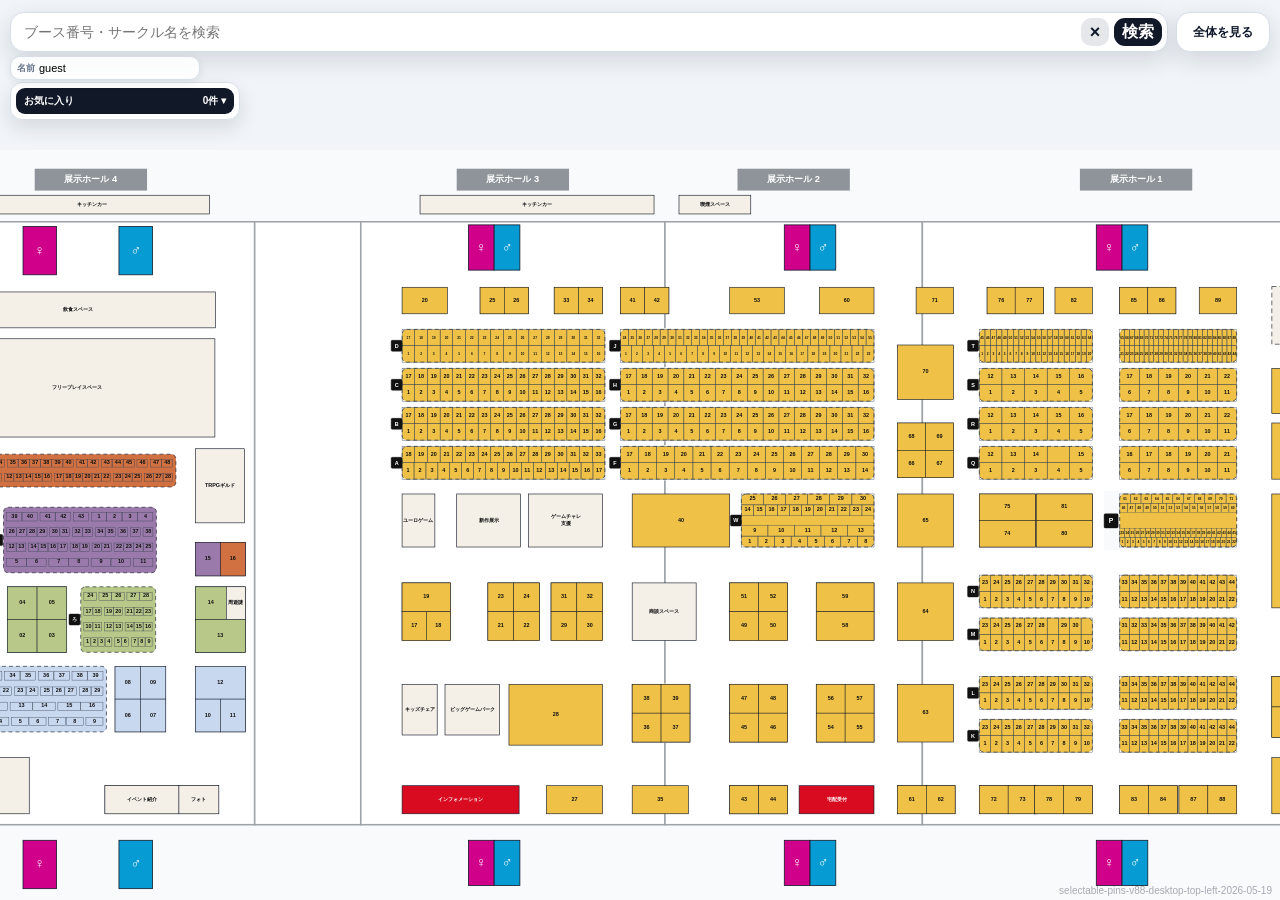
==== commit c77a6ddd: "Update" ====
--- a/index.html
+++ b/index.html
@@ -48,6 +48,16 @@
 #infoPanel .markBtns{display:inline-flex;gap:6px;margin-top:6px;margin-left:6px;width:calc(68% - 10px);vertical-align:top}
 #infoPanel .markBtns button{height:28px;font-size:11px}
 @media(max-width:430px){#infoPanel{padding:6px 8px}#infoPanel .panelHead{gap:6px}#infoPanel #panelTitle{font-size:15px}#infoPanel #panelSub{font-size:10px}#infoPanel .daySwitch{max-width:150px;margin:3px 0 4px 0}#infoPanel .daySwitch button{height:22px;font-size:10px}#infoPanel .boothInfo{grid-template-columns:repeat(auto-fit,minmax(145px,1fr));gap:5px;max-height:105px;font-size:11px;padding:5px}#infoPanel .boothInfo.empty{font-size:11px}#infoPanel .boothInfoItem{padding:5px}#infoPanel .boothInfoItem:first-child{padding-top:5px}#infoPanel .boothInfoName{font-size:12px}#infoPanel .boothInfoMeta,#infoPanel .boothInfo a{font-size:10px}#infoPanel #closeBtn{height:26px;font-size:10px}#infoPanel #starBtn{height:26px;font-size:10px;min-width:108px;width:34%;margin-top:5px}#infoPanel .markBtns{width:calc(66% - 9px);margin-left:5px;margin-top:5px;gap:5px}#infoPanel .markBtns button{height:26px;font-size:10px;padding:0 4px}}
+
+/* v88: desktop uses top-left info panel; offline-save UI removed */
+#downloadHtmlBtn,#offlineHint{display:none!important}
+@media (min-width:701px){
+  #infoPanel{left:10px;right:auto;top:calc(122px + env(safe-area-inset-top));bottom:auto;width:min(390px,calc(100vw - 20px));max-height:calc(100vh - 136px - env(safe-area-inset-top));box-shadow:0 10px 26px rgba(15,23,42,.16);border-radius:14px;overflow:hidden}
+  #infoPanel .panelHead{gap:8px}
+  #infoPanel .boothInfo{grid-template-columns:1fr;max-height:calc(100vh - 285px);font-size:12px}
+  #infoPanel #starBtn{width:100%;min-width:0}
+  #infoPanel .markBtns{width:100%;margin-left:0}
+}
 </style></head><body><div id="app">
 <svg id="mapSvg"><g id="viewport"><rect x="0" y="0" width="1860" height="1010" fill="#f8fafc"/>
 <rect x="16" y="92" width="420" height="773" fill="#ffffff" stroke="#9da3a6" stroke-width="2" />
@@ -2805,7 +2815,7 @@
 <text class="symbolText" x="1564.50" y="914.00" fill="#fff" text-anchor="middle" dominant-baseline="middle"><tspan x="1564.50" dy="0.00">♂</tspan></text>
 </g>
 <g id="markerLayer"></g></svg>
-<div class="controls"><div class="searchRow"><input id="searchInput" placeholder="ブース番号・サークル名を検索" autocomplete="off"><button id="clearSearchBtn" aria-label="検索をクリア" title="検索をクリア">×</button><button id="searchBtn">検索</button></div><div class="userRow"><span>名前</span><input id="userInput" autocomplete="off" placeholder="guest"></div></div><button id="resetBtn">全体を見る</button><button id="downloadHtmlBtn" type="button">オフライン保存</button><div id="offlineHint"><button id="offlineHintClose" type="button">×</button><div id="offlineHintText">保存準備中…</div></div><div id="suggestions"></div><aside id="panel" class="favPanel"><button id="favToggle" type="button"><span>お気に入り</span><span id="favCount">0件 ▾</span></button><div id="favBody"><div class="favTitle">お気に入りブースリスト</div><div id="favList"></div><div class="againTitle">もう一回行くリスト</div><div id="againList" class="againList"></div></div></aside><aside id="infoPanel"><div class="panelHead"><div><div id="panelTitle">ブース未選択</div><div id="panelSub"></div><div id="daySwitch" class="daySwitch"><button data-day="土" class="active">土 / 両</button></div><div id="panelInfo" class="boothInfo empty"></div></div><button id="closeBtn">閉じる</button></div><button id="starBtn">☆ お気に入りに追加</button><div class="markBtns"><button id="visitedBtn">○ 行った</button><button id="againBtn">! もう一回</button></div></aside><div class="version">selectable-pins-v87-offline-download-2026-05-19</div></div>
+<div class="controls"><div class="searchRow"><input id="searchInput" placeholder="ブース番号・サークル名を検索" autocomplete="off"><button id="clearSearchBtn" aria-label="検索をクリア" title="検索をクリア">×</button><button id="searchBtn">検索</button></div><div class="userRow"><span>名前</span><input id="userInput" autocomplete="off" placeholder="guest"></div></div><button id="resetBtn">全体を見る</button><div id="suggestions"></div><aside id="panel" class="favPanel"><button id="favToggle" type="button"><span>お気に入り</span><span id="favCount">0件 ▾</span></button><div id="favBody"><div class="favTitle">お気に入りブースリスト</div><div id="favList"></div><div class="againTitle">もう一回行くリスト</div><div id="againList" class="againList"></div></div></aside><aside id="infoPanel"><div class="panelHead"><div><div id="panelTitle">ブース未選択</div><div id="panelSub"></div><div id="daySwitch" class="daySwitch"><button data-day="土" class="active">土 / 両</button></div><div id="panelInfo" class="boothInfo empty"></div></div><button id="closeBtn">閉じる</button></div><button id="starBtn">☆ お気に入りに追加</button><div class="markBtns"><button id="visitedBtn">○ 行った</button><button id="againBtn">! もう一回</button></div></aside><div class="version">selectable-pins-v88-desktop-top-left-2026-05-19</div></div>
 <script>
 (function(){
 var MAP_W=1860, MAP_H=1010;
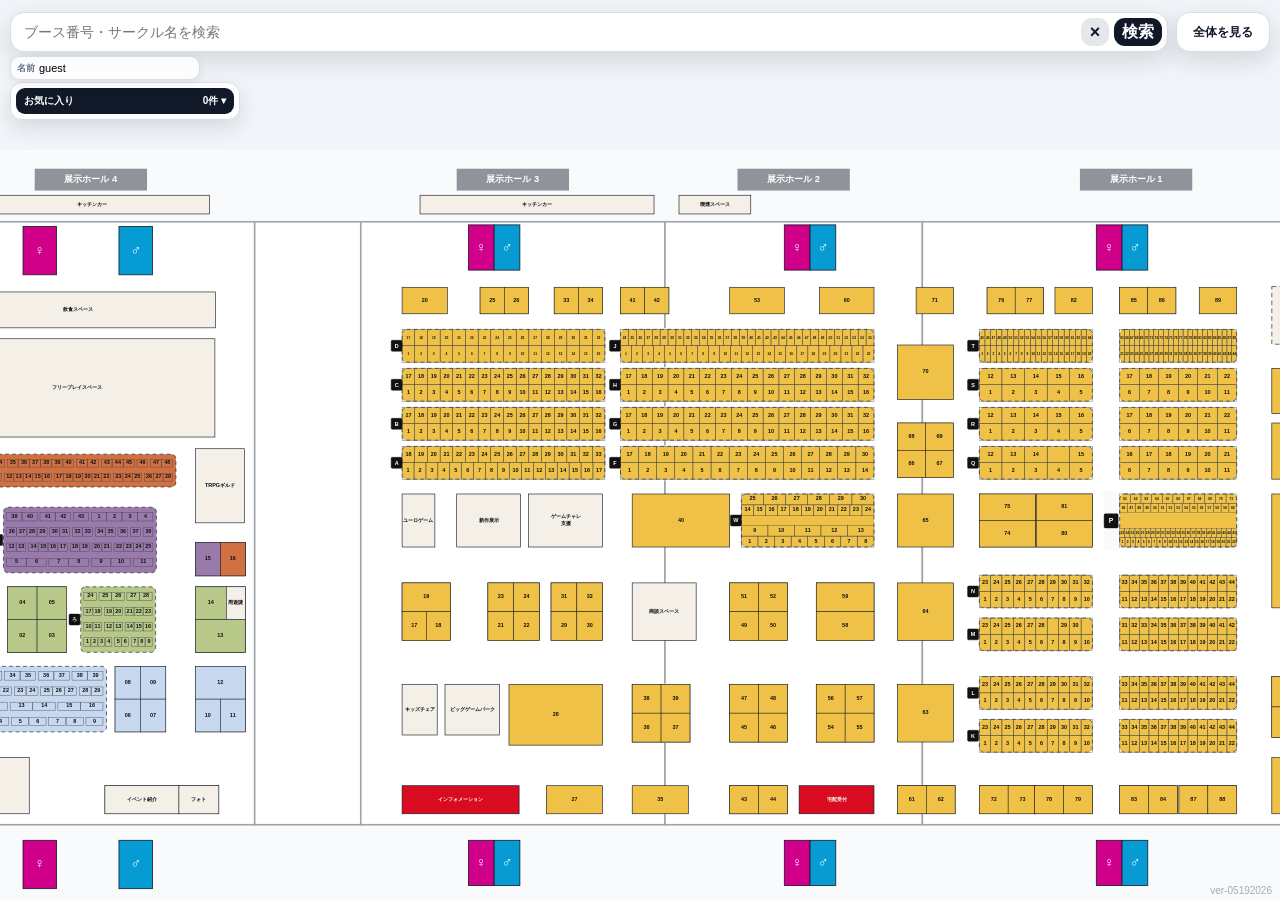
==== commit 7298e050: "Update the version" ====
--- a/index.html
+++ b/index.html
@@ -1,4 +1,4 @@
-<!doctype html><html lang="ja"><head><meta charset="utf-8"><meta name="viewport" content="width=device-width,initial-scale=1,maximum-scale=1,minimum-scale=1,user-scalable=no,viewport-fit=cover"><title>Event Hall Booth Map</title><meta name="theme-color" content="#f1f5f9"><link rel="manifest" href="manifest.webmanifest"><link rel="apple-touch-icon" href="icon-192.png"><style>
+<!doctype html><html lang="ja"><head><meta charset="utf-8"><meta name="viewport" content="width=device-width,initial-scale=1,maximum-scale=1,minimum-scale=1,user-scalable=no,viewport-fit=cover"><title>ゲムマ2026春 デジタルマップ</title><meta name="theme-color" content="#f1f5f9"><link rel="manifest" href="manifest.webmanifest"><link rel="apple-touch-icon" href="icon-192.png"><style>
 *{box-sizing:border-box}html,body{margin:0;width:100vw;max-width:100vw;height:100vh;height:100dvh;height:100svh;overflow:hidden!important;overflow-x:hidden;overflow-y:hidden;background:#f1f5f9;font-family:-apple-system,BlinkMacSystemFont,"Helvetica Neue",Arial,sans-serif;-webkit-text-size-adjust:100%;overscroll-behavior:none;touch-action:none;}body{position:fixed;left:0;right:0;top:0;bottom:0;height:100vh;height:100dvh;height:100svh;overflow:hidden!important;}button,input{font:inherit}#app{position:fixed;left:0;right:0;top:0;bottom:0;width:100vw;max-width:100vw;height:100vh;height:100dvh;height:100svh;overflow:hidden!important;overflow-x:hidden;overflow-y:hidden;background:#f1f5f9;min-height:0}#mapSvg{position:absolute;inset:0;width:100%;height:100%;display:block;background:#f1f5f9;touch-action:none;user-select:none}.mapText{font-size:7px;font-weight:800;pointer-events:none;user-select:none}.rowText{font-size:9px;font-weight:900;pointer-events:none}.titleText{font-size:12px;font-weight:900;pointer-events:none}.symbolText{font-size:18px;font-weight:900;pointer-events:none}.zoomed .mapText{font-size:9px}.mapText.denseNum{font-size:4.2px;font-weight:900}.zoomed .mapText.denseNum{font-size:5.2px}
 .controls{position:absolute;left:10px;right:112px;top:calc(12px + env(safe-area-inset-top));z-index:80;width:auto;max-width:none;display:flex;flex-direction:column;gap:4px;min-width:0}.searchRow{height:40px;display:flex;gap:5px;background:#fff;border:1px solid #d7dee8;border-radius:14px;box-shadow:0 8px 24px rgba(15,23,42,.14);padding:5px;width:100%;min-width:0;overflow:hidden}.searchRow input{min-width:0;flex:1 1 auto;border:0;outline:0;font-size:14px;padding:0 8px;border-radius:10px}.searchRow button{border:0;border-radius:11px;background:#111827;color:#fff;font-weight:900;padding:0 8px;min-width:48px;flex:0 0 auto}.searchRow #clearSearchBtn{min-width:28px;width:28px;padding:0;border-radius:10px;background:#e5e7eb;color:#0f172a;font-size:18px;line-height:1}.userRow{height:24px;display:flex;align-items:center;gap:4px;background:rgba(255,255,255,.88);border:1px solid #d7dee8;border-radius:10px;box-shadow:0 3px 10px rgba(15,23,42,.08);padding:2px 6px;max-width:190px}.userRow span{font-size:9px;color:#64748b;font-weight:900;white-space:nowrap}.userRow input{min-width:0;flex:1;border:0;outline:0;font-size:11px;background:transparent;padding:0}#resetBtn{position:absolute;right:10px;top:calc(12px + env(safe-area-inset-top));z-index:90;height:40px;width:94px;max-width:94px;border:1px solid #d7dee8;border-radius:14px;background:#fff;color:#0f172a;box-shadow:0 8px 24px rgba(15,23,42,.14);padding:0 5px;font-weight:900;white-space:normal;font-size:12px;line-height:1.05;overflow:hidden;text-overflow:clip}#downloadHtmlBtn{position:absolute;right:10px;top:calc(58px + env(safe-area-inset-top));z-index:90;height:34px;width:94px;max-width:94px;border:1px solid #d7dee8;border-radius:12px;background:#fff;color:#0f172a;box-shadow:0 8px 24px rgba(15,23,42,.12);padding:0 5px;font-weight:900;font-size:11px;line-height:1.05;overflow:hidden;text-overflow:clip}#suggestions{position:absolute;left:10px;top:calc(54px + env(safe-area-inset-top));z-index:220;width:calc(100vw - 122px);max-width:260px;max-height:130px;overflow:auto;background:#fff;border:1px solid #d7dee8;border-radius:10px;box-shadow:0 12px 28px rgba(15,23,42,.18);display:none}#suggestions.show{display:block}.suggestion{display:flex;justify-content:space-between;gap:6px;width:100%;border:0;background:#fff;color:#0f172a;padding:6px 8px;text-align:left;border-bottom:1px solid #edf2f7;font-weight:900;font-size:11px;line-height:1.05}.suggestion small{font-size:9px;font-weight:800;color:#64748b}#panel{position:absolute;left:10px;top:calc(88px + env(safe-area-inset-top));z-index:60;width:min(210px,calc(100vw - 20px));max-height:calc(100vh - 172px - env(safe-area-inset-top));overflow:auto;background:rgba(255,255,255,.94);border:1px solid #d7dee8;border-radius:12px;box-shadow:0 10px 24px rgba(15,23,42,.14);padding:7px;display:none}#panel.show{display:block}.panelHead{display:flex;align-items:center;justify-content:space-between;gap:8px}#panelTitle{font-size:13px;font-weight:900;color:#0f172a;line-height:1.08}#panelSub{font-size:9px;color:#64748b;margin-top:0;font-weight:800;line-height:1.05}#starBtn,#visitedBtn,#againBtn,#closeBtn{border:0;border-radius:8px;font-weight:900;height:24px;padding:0 7px;font-size:10px}#starBtn{margin-top:5px;background:#e5e7eb;color:#0f172a}#starBtn.active{background:#fee2e2;color:#dc2626}.markBtns{display:flex;gap:5px;margin-top:5px}.markBtns button{flex:1;min-width:0;background:#e5e7eb;color:#0f172a}.markBtns button.active{background:#dbeafe;color:#1d4ed8}#againBtn.active{background:#fee2e2;color:#dc2626}#closeBtn{background:#f1f5f9;color:#0f172a}.favTitle{font-size:10px;font-weight:900;color:#334155;margin-top:5px;margin-bottom:2px}#favList{display:flex;flex-direction:column;gap:3px;max-height:88px;overflow:auto}.favItem{display:flex;align-items:center;justify-content:space-between;border:1px solid #e2e8f0;border-radius:7px;background:#fff;padding:4px 5px;font-size:9px;font-weight:900;line-height:1.05}.favItem button{border:0;background:#fee2e2;color:#dc2626;border-radius:6px;font-weight:900;padding:2px 5px;font-size:9px}.favItem span:first-child{min-width:0;flex:1;overflow:hidden;text-overflow:ellipsis;white-space:nowrap}.favActions{display:flex;align-items:center;gap:4px;flex:0 0 auto}.visitDot{width:14px;height:14px;border:2px solid #94a3b8;border-radius:999px;display:inline-block;background:#fff}.visitDot.done{background:#2563eb;border-color:#2563eb}.againTitle{font-size:10px;font-weight:900;color:#334155;margin:7px 0 4px 0}.againList{display:flex;flex-direction:column;gap:3px;max-height:90px;overflow:auto}.againItem{display:flex;align-items:center;justify-content:space-between;border:1px solid #fed7aa;border-radius:7px;background:#fff7ed;padding:4px 5px;font-size:9px;font-weight:900;line-height:1.05}.againItem span:first-child{min-width:0;flex:1;overflow:hidden;text-overflow:ellipsis;white-space:nowrap}.againItem button{border:0;background:#ffedd5;color:#c2410c;border-radius:6px;font-weight:900;padding:2px 5px;font-size:9px}.rowBadgeRect{fill:#111;stroke:#111;stroke-width:.6}.rowBadgeText{fill:#fff;font-weight:900;font-size:7px;pointer-events:none;user-select:none;text-anchor:middle}#offlineHint{position:absolute;right:10px;top:calc(98px + env(safe-area-inset-top));z-index:90;width:148px;max-width:calc(100vw - 20px);background:rgba(255,255,255,.96);border:1px solid #d7dee8;border-radius:12px;box-shadow:0 8px 24px rgba(15,23,42,.12);padding:7px;font-size:10px;font-weight:800;line-height:1.25;color:#334155;display:none}#offlineHint.show{display:block}#offlineHint button{float:right;border:0;background:#e5e7eb;border-radius:7px;font-weight:900;font-size:10px;margin-left:5px}.version{position:absolute;right:8px;bottom:4px;color:rgba(15,23,42,.35);font-size:10px;z-index:10;pointer-events:none}@media(max-width:430px){.controls{left:8px;right:104px;gap:3px}.searchRow{height:38px;padding:5px}.searchRow input{font-size:13px;padding:0 7px}.searchRow button{min-width:44px;padding:0 7px;font-size:13px}.searchRow #clearSearchBtn{min-width:26px;width:26px;font-size:17px;padding:0}#resetBtn{right:8px;padding:0 4px;font-size:11px;width:88px;max-width:88px;height:38px;border-radius:13px}#downloadHtmlBtn{right:8px;top:calc(54px + env(safe-area-inset-top));width:88px;max-width:88px;height:32px;border-radius:11px;font-size:10px;padding:0 4px}#offlineHint{right:8px;top:calc(91px + env(safe-area-inset-top));width:138px;font-size:9px;padding:6px}.userRow{height:22px;padding:2px 6px;max-width:160px}.userRow span{font-size:8px}.userRow input{font-size:10px}#panel{left:8px;width:min(202px,calc(100vw - 16px));top:calc(78px + env(safe-area-inset-top));max-height:42vh;padding:6px}#panelTitle{font-size:12px}#panelSub{font-size:8px}#starBtn,#visitedBtn,#againBtn,#closeBtn{height:23px;font-size:9px;padding:0 6px} .favTitle{font-size:9px}#favList{max-height:76px}.favItem{font-size:8px;padding:3px 4px}.againTitle{font-size:9px}.againList{max-height:72px}.againItem{font-size:8px;padding:3px 4px}#suggestions{left:8px;top:calc(50px + env(safe-area-inset-top));width:calc(100vw - 112px);max-width:238px;max-height:112px}.suggestion{font-size:9px;padding:4px 6px}.suggestion small{font-size:7px}}
 .daySwitch{display:flex;gap:5px;margin-top:5px;margin-bottom:4px}
@@ -2815,7 +2815,7 @@
 <text class="symbolText" x="1564.50" y="914.00" fill="#fff" text-anchor="middle" dominant-baseline="middle"><tspan x="1564.50" dy="0.00">♂</tspan></text>
 </g>
 <g id="markerLayer"></g></svg>
-<div class="controls"><div class="searchRow"><input id="searchInput" placeholder="ブース番号・サークル名を検索" autocomplete="off"><button id="clearSearchBtn" aria-label="検索をクリア" title="検索をクリア">×</button><button id="searchBtn">検索</button></div><div class="userRow"><span>名前</span><input id="userInput" autocomplete="off" placeholder="guest"></div></div><button id="resetBtn">全体を見る</button><div id="suggestions"></div><aside id="panel" class="favPanel"><button id="favToggle" type="button"><span>お気に入り</span><span id="favCount">0件 ▾</span></button><div id="favBody"><div class="favTitle">お気に入りブースリスト</div><div id="favList"></div><div class="againTitle">もう一回行くリスト</div><div id="againList" class="againList"></div></div></aside><aside id="infoPanel"><div class="panelHead"><div><div id="panelTitle">ブース未選択</div><div id="panelSub"></div><div id="daySwitch" class="daySwitch"><button data-day="土" class="active">土 / 両</button></div><div id="panelInfo" class="boothInfo empty"></div></div><button id="closeBtn">閉じる</button></div><button id="starBtn">☆ お気に入りに追加</button><div class="markBtns"><button id="visitedBtn">○ 行った</button><button id="againBtn">! もう一回</button></div></aside><div class="version">selectable-pins-v88-desktop-top-left-2026-05-19</div></div>
+<div class="controls"><div class="searchRow"><input id="searchInput" placeholder="ブース番号・サークル名を検索" autocomplete="off"><button id="clearSearchBtn" aria-label="検索をクリア" title="検索をクリア">×</button><button id="searchBtn">検索</button></div><div class="userRow"><span>名前</span><input id="userInput" autocomplete="off" placeholder="guest"></div></div><button id="resetBtn">全体を見る</button><div id="suggestions"></div><aside id="panel" class="favPanel"><button id="favToggle" type="button"><span>お気に入り</span><span id="favCount">0件 ▾</span></button><div id="favBody"><div class="favTitle">お気に入りブースリスト</div><div id="favList"></div><div class="againTitle">もう一回行くリスト</div><div id="againList" class="againList"></div></div></aside><aside id="infoPanel"><div class="panelHead"><div><div id="panelTitle">ブース未選択</div><div id="panelSub"></div><div id="daySwitch" class="daySwitch"><button data-day="土" class="active">土 / 両</button></div><div id="panelInfo" class="boothInfo empty"></div></div><button id="closeBtn">閉じる</button></div><button id="starBtn">☆ お気に入りに追加</button><div class="markBtns"><button id="visitedBtn">○ 行った</button><button id="againBtn">! もう一回</button></div></aside><div class="version">ver-05192026</div></div>
 <script>
 (function(){
 var MAP_W=1860, MAP_H=1010;
@@ -3168,7 +3168,7 @@
     if(app){app.style.height=h;app.style.overflow='hidden';}
     window.scrollTo(0,0);
   }
-  
+
   document.addEventListener('touchmove',function(e){
     var t=e.target;
     while(t&&t!==document.body){
@@ -3213,7 +3213,7 @@
     // iPhone/iPad: Web Share with files is the most reliable way to save to Files.
     if(file && navigator.canShare && navigator.canShare({files:[file]}) && navigator.share){
       try{
-        await navigator.share({files:[file],title:'Event Hall Booth Map',text:'Offline HTML copy'});
+        await navigator.share({files:[file],title:'ゲムマ2026春 デジタルマップ',text:'オフラインHTMLコピー'});
         showHint('共有メニューから「ファイルに保存」を選ぶと、オフラインで開けます。');
         return;
       }catch(err){
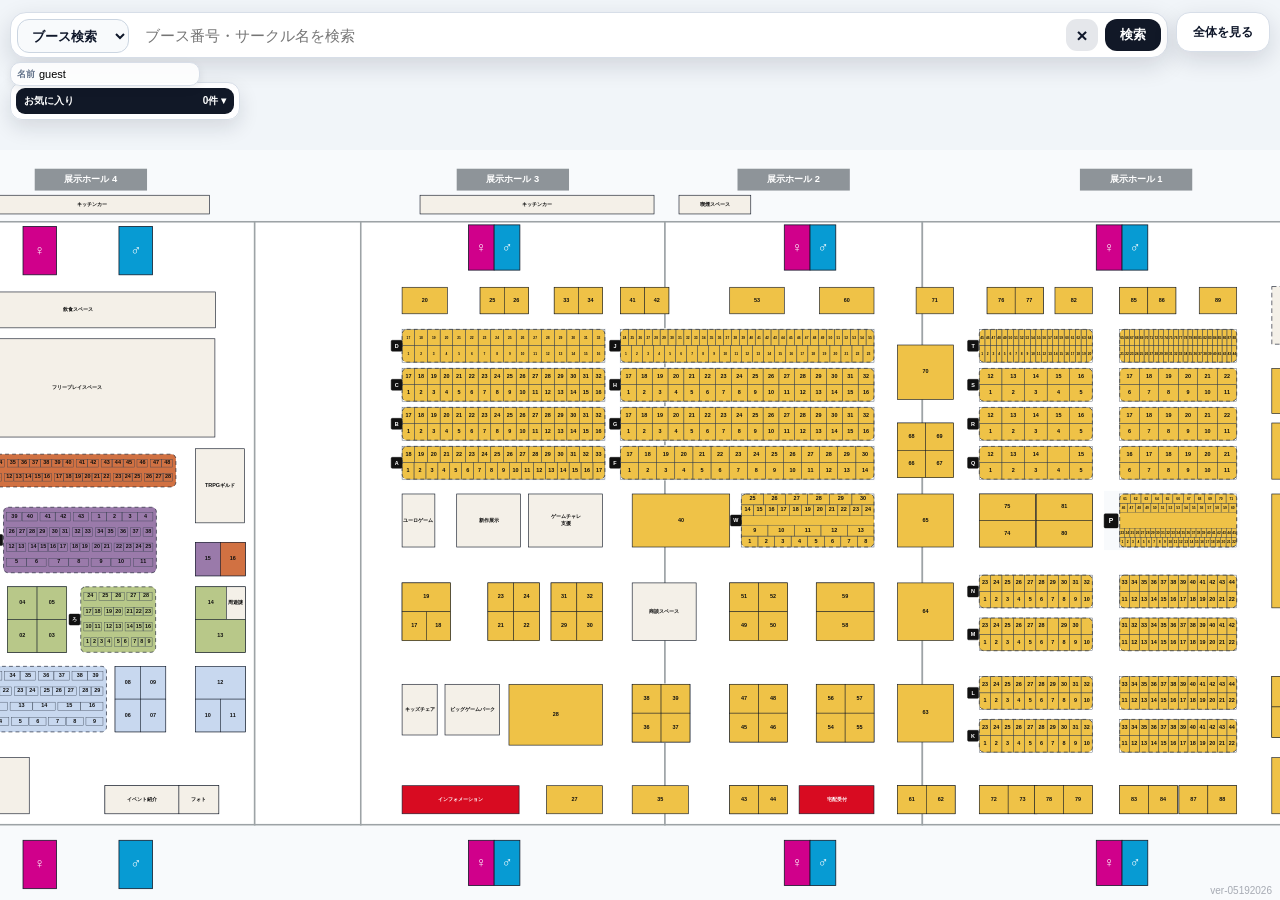
==== commit 69c5a13b: "enable game search" ====
--- a/index.html
+++ b/index.html
@@ -1,64 +1,4 @@
-<!doctype html><html lang="ja"><head><meta charset="utf-8"><meta name="viewport" content="width=device-width,initial-scale=1,maximum-scale=1,minimum-scale=1,user-scalable=no,viewport-fit=cover"><title>ゲムマ2026春 デジタルマップ</title><meta name="theme-color" content="#f1f5f9"><link rel="manifest" href="manifest.webmanifest"><link rel="apple-touch-icon" href="icon-192.png"><style>
-*{box-sizing:border-box}html,body{margin:0;width:100vw;max-width:100vw;height:100vh;height:100dvh;height:100svh;overflow:hidden!important;overflow-x:hidden;overflow-y:hidden;background:#f1f5f9;font-family:-apple-system,BlinkMacSystemFont,"Helvetica Neue",Arial,sans-serif;-webkit-text-size-adjust:100%;overscroll-behavior:none;touch-action:none;}body{position:fixed;left:0;right:0;top:0;bottom:0;height:100vh;height:100dvh;height:100svh;overflow:hidden!important;}button,input{font:inherit}#app{position:fixed;left:0;right:0;top:0;bottom:0;width:100vw;max-width:100vw;height:100vh;height:100dvh;height:100svh;overflow:hidden!important;overflow-x:hidden;overflow-y:hidden;background:#f1f5f9;min-height:0}#mapSvg{position:absolute;inset:0;width:100%;height:100%;display:block;background:#f1f5f9;touch-action:none;user-select:none}.mapText{font-size:7px;font-weight:800;pointer-events:none;user-select:none}.rowText{font-size:9px;font-weight:900;pointer-events:none}.titleText{font-size:12px;font-weight:900;pointer-events:none}.symbolText{font-size:18px;font-weight:900;pointer-events:none}.zoomed .mapText{font-size:9px}.mapText.denseNum{font-size:4.2px;font-weight:900}.zoomed .mapText.denseNum{font-size:5.2px}
-.controls{position:absolute;left:10px;right:112px;top:calc(12px + env(safe-area-inset-top));z-index:80;width:auto;max-width:none;display:flex;flex-direction:column;gap:4px;min-width:0}.searchRow{height:40px;display:flex;gap:5px;background:#fff;border:1px solid #d7dee8;border-radius:14px;box-shadow:0 8px 24px rgba(15,23,42,.14);padding:5px;width:100%;min-width:0;overflow:hidden}.searchRow input{min-width:0;flex:1 1 auto;border:0;outline:0;font-size:14px;padding:0 8px;border-radius:10px}.searchRow button{border:0;border-radius:11px;background:#111827;color:#fff;font-weight:900;padding:0 8px;min-width:48px;flex:0 0 auto}.searchRow #clearSearchBtn{min-width:28px;width:28px;padding:0;border-radius:10px;background:#e5e7eb;color:#0f172a;font-size:18px;line-height:1}.userRow{height:24px;display:flex;align-items:center;gap:4px;background:rgba(255,255,255,.88);border:1px solid #d7dee8;border-radius:10px;box-shadow:0 3px 10px rgba(15,23,42,.08);padding:2px 6px;max-width:190px}.userRow span{font-size:9px;color:#64748b;font-weight:900;white-space:nowrap}.userRow input{min-width:0;flex:1;border:0;outline:0;font-size:11px;background:transparent;padding:0}#resetBtn{position:absolute;right:10px;top:calc(12px + env(safe-area-inset-top));z-index:90;height:40px;width:94px;max-width:94px;border:1px solid #d7dee8;border-radius:14px;background:#fff;color:#0f172a;box-shadow:0 8px 24px rgba(15,23,42,.14);padding:0 5px;font-weight:900;white-space:normal;font-size:12px;line-height:1.05;overflow:hidden;text-overflow:clip}#downloadHtmlBtn{position:absolute;right:10px;top:calc(58px + env(safe-area-inset-top));z-index:90;height:34px;width:94px;max-width:94px;border:1px solid #d7dee8;border-radius:12px;background:#fff;color:#0f172a;box-shadow:0 8px 24px rgba(15,23,42,.12);padding:0 5px;font-weight:900;font-size:11px;line-height:1.05;overflow:hidden;text-overflow:clip}#suggestions{position:absolute;left:10px;top:calc(54px + env(safe-area-inset-top));z-index:220;width:calc(100vw - 122px);max-width:260px;max-height:130px;overflow:auto;background:#fff;border:1px solid #d7dee8;border-radius:10px;box-shadow:0 12px 28px rgba(15,23,42,.18);display:none}#suggestions.show{display:block}.suggestion{display:flex;justify-content:space-between;gap:6px;width:100%;border:0;background:#fff;color:#0f172a;padding:6px 8px;text-align:left;border-bottom:1px solid #edf2f7;font-weight:900;font-size:11px;line-height:1.05}.suggestion small{font-size:9px;font-weight:800;color:#64748b}#panel{position:absolute;left:10px;top:calc(88px + env(safe-area-inset-top));z-index:60;width:min(210px,calc(100vw - 20px));max-height:calc(100vh - 172px - env(safe-area-inset-top));overflow:auto;background:rgba(255,255,255,.94);border:1px solid #d7dee8;border-radius:12px;box-shadow:0 10px 24px rgba(15,23,42,.14);padding:7px;display:none}#panel.show{display:block}.panelHead{display:flex;align-items:center;justify-content:space-between;gap:8px}#panelTitle{font-size:13px;font-weight:900;color:#0f172a;line-height:1.08}#panelSub{font-size:9px;color:#64748b;margin-top:0;font-weight:800;line-height:1.05}#starBtn,#visitedBtn,#againBtn,#closeBtn{border:0;border-radius:8px;font-weight:900;height:24px;padding:0 7px;font-size:10px}#starBtn{margin-top:5px;background:#e5e7eb;color:#0f172a}#starBtn.active{background:#fee2e2;color:#dc2626}.markBtns{display:flex;gap:5px;margin-top:5px}.markBtns button{flex:1;min-width:0;background:#e5e7eb;color:#0f172a}.markBtns button.active{background:#dbeafe;color:#1d4ed8}#againBtn.active{background:#fee2e2;color:#dc2626}#closeBtn{background:#f1f5f9;color:#0f172a}.favTitle{font-size:10px;font-weight:900;color:#334155;margin-top:5px;margin-bottom:2px}#favList{display:flex;flex-direction:column;gap:3px;max-height:88px;overflow:auto}.favItem{display:flex;align-items:center;justify-content:space-between;border:1px solid #e2e8f0;border-radius:7px;background:#fff;padding:4px 5px;font-size:9px;font-weight:900;line-height:1.05}.favItem button{border:0;background:#fee2e2;color:#dc2626;border-radius:6px;font-weight:900;padding:2px 5px;font-size:9px}.favItem span:first-child{min-width:0;flex:1;overflow:hidden;text-overflow:ellipsis;white-space:nowrap}.favActions{display:flex;align-items:center;gap:4px;flex:0 0 auto}.visitDot{width:14px;height:14px;border:2px solid #94a3b8;border-radius:999px;display:inline-block;background:#fff}.visitDot.done{background:#2563eb;border-color:#2563eb}.againTitle{font-size:10px;font-weight:900;color:#334155;margin:7px 0 4px 0}.againList{display:flex;flex-direction:column;gap:3px;max-height:90px;overflow:auto}.againItem{display:flex;align-items:center;justify-content:space-between;border:1px solid #fed7aa;border-radius:7px;background:#fff7ed;padding:4px 5px;font-size:9px;font-weight:900;line-height:1.05}.againItem span:first-child{min-width:0;flex:1;overflow:hidden;text-overflow:ellipsis;white-space:nowrap}.againItem button{border:0;background:#ffedd5;color:#c2410c;border-radius:6px;font-weight:900;padding:2px 5px;font-size:9px}.rowBadgeRect{fill:#111;stroke:#111;stroke-width:.6}.rowBadgeText{fill:#fff;font-weight:900;font-size:7px;pointer-events:none;user-select:none;text-anchor:middle}#offlineHint{position:absolute;right:10px;top:calc(98px + env(safe-area-inset-top));z-index:90;width:148px;max-width:calc(100vw - 20px);background:rgba(255,255,255,.96);border:1px solid #d7dee8;border-radius:12px;box-shadow:0 8px 24px rgba(15,23,42,.12);padding:7px;font-size:10px;font-weight:800;line-height:1.25;color:#334155;display:none}#offlineHint.show{display:block}#offlineHint button{float:right;border:0;background:#e5e7eb;border-radius:7px;font-weight:900;font-size:10px;margin-left:5px}.version{position:absolute;right:8px;bottom:4px;color:rgba(15,23,42,.35);font-size:10px;z-index:10;pointer-events:none}@media(max-width:430px){.controls{left:8px;right:104px;gap:3px}.searchRow{height:38px;padding:5px}.searchRow input{font-size:13px;padding:0 7px}.searchRow button{min-width:44px;padding:0 7px;font-size:13px}.searchRow #clearSearchBtn{min-width:26px;width:26px;font-size:17px;padding:0}#resetBtn{right:8px;padding:0 4px;font-size:11px;width:88px;max-width:88px;height:38px;border-radius:13px}#downloadHtmlBtn{right:8px;top:calc(54px + env(safe-area-inset-top));width:88px;max-width:88px;height:32px;border-radius:11px;font-size:10px;padding:0 4px}#offlineHint{right:8px;top:calc(91px + env(safe-area-inset-top));width:138px;font-size:9px;padding:6px}.userRow{height:22px;padding:2px 6px;max-width:160px}.userRow span{font-size:8px}.userRow input{font-size:10px}#panel{left:8px;width:min(202px,calc(100vw - 16px));top:calc(78px + env(safe-area-inset-top));max-height:42vh;padding:6px}#panelTitle{font-size:12px}#panelSub{font-size:8px}#starBtn,#visitedBtn,#againBtn,#closeBtn{height:23px;font-size:9px;padding:0 6px} .favTitle{font-size:9px}#favList{max-height:76px}.favItem{font-size:8px;padding:3px 4px}.againTitle{font-size:9px}.againList{max-height:72px}.againItem{font-size:8px;padding:3px 4px}#suggestions{left:8px;top:calc(50px + env(safe-area-inset-top));width:calc(100vw - 112px);max-width:238px;max-height:112px}.suggestion{font-size:9px;padding:4px 6px}.suggestion small{font-size:7px}}
-.daySwitch{display:flex;gap:5px;margin-top:5px;margin-bottom:4px}
-.daySwitch button{flex:1;border:0;border-radius:8px;background:#e5e7eb;color:#0f172a;font-weight:900;height:23px;font-size:10px}
-.daySwitch button.active{background:#111827;color:#fff}
-.boothInfo{margin-top:5px;border:1px solid #e2e8f0;border-radius:8px;background:#fff;padding:5px;font-size:9px;line-height:1.25;color:#0f172a}
-.boothInfo.empty{color:#64748b;background:#f8fafc}
-.boothInfoItem{border-top:1px solid #edf2f7;padding-top:4px;margin-top:4px}
-.boothInfoItem:first-child{border-top:0;padding-top:0;margin-top:0}
-.boothInfoName{font-weight:900;font-size:10px;margin-bottom:2px}
-.boothInfoMeta{color:#475569;font-weight:800;margin-bottom:2px}
-.boothInfo a{display:inline-block;margin-right:6px;color:#2563eb;text-decoration:none;font-weight:900}
-@media(max-width:430px){.boothInfo{font-size:8px;padding:4px}.boothInfoName{font-size:9px}}
-
-/* v82 layout: favorites in compact collapsible top-left panel, booth info in bottom sheet */
-#panel.favPanel{position:absolute;left:10px;top:calc(82px + env(safe-area-inset-top));z-index:70;width:min(230px,calc(100vw - 20px));max-height:none;overflow:visible;background:rgba(255,255,255,.94);border:1px solid #d7dee8;border-radius:12px;box-shadow:0 8px 20px rgba(15,23,42,.12);padding:5px;display:block}
-#favToggle{width:100%;height:26px;border:0;border-radius:9px;background:#111827;color:#fff;font-size:10px;font-weight:900;display:flex;align-items:center;justify-content:space-between;padding:0 8px}
-#favBody{display:none;margin-top:5px}
-#panel.favPanel.open #favBody{display:block}
-#panel.favPanel .favTitle{margin:0 0 4px 0;font-size:10px}
-#panel.favPanel #favList{max-height:128px;overflow:auto}
-#infoPanel{position:absolute;left:10px;right:10px;bottom:calc(10px + env(safe-area-inset-bottom));z-index:75;max-height:min(38vh,310px);overflow:auto;background:rgba(255,255,255,.96);border:1px solid #d7dee8;border-radius:14px;box-shadow:0 -8px 28px rgba(15,23,42,.16);padding:8px;display:none}
-#infoPanel.show{display:block}
-#infoPanel .panelHead{align-items:flex-start}
-#infoPanel #panelTitle{font-size:14px}
-#infoPanel .boothInfo{max-height:120px;overflow:auto}
-@media(max-width:430px){#panel.favPanel{left:8px;top:calc(72px + env(safe-area-inset-top));width:min(210px,calc(100vw - 16px));padding:4px}#favToggle{height:24px;font-size:9px}#panel.favPanel #favList{max-height:92px}#infoPanel{left:8px;right:8px;bottom:calc(8px + env(safe-area-inset-bottom));max-height:42vh;padding:6px}#infoPanel #panelTitle{font-size:12px}#infoPanel .boothInfo{max-height:105px}}
-
-/* v84: bottom info panel uses full width without stacking; larger readable text, same container height */
-#infoPanel.show{display:block}
-#infoPanel{overflow:hidden;padding:8px 10px}
-#infoPanel .panelHead{display:flex;align-items:flex-start;gap:10px;width:100%}
-#infoPanel .panelHead>div{flex:1 1 auto;min-width:0;width:100%}
-#infoPanel #panelTitle{font-size:16px;line-height:1.1}
-#infoPanel #panelSub{font-size:11px;line-height:1.1}
-#infoPanel .daySwitch{margin:4px 0 5px 0;max-width:180px}
-#infoPanel .daySwitch button{height:24px;font-size:11px}
-#infoPanel .boothInfo{display:grid;grid-template-columns:repeat(auto-fit,minmax(210px,1fr));gap:6px;width:100%;max-height:120px;overflow:auto;margin-top:0;padding:6px;font-size:12px;line-height:1.22}
-#infoPanel .boothInfo.empty{display:block;font-size:12px}
-#infoPanel .boothInfoItem{border:1px solid #e2e8f0;border-radius:8px;padding:6px;margin:0;background:#fff;min-width:0}
-#infoPanel .boothInfoItem:first-child{border-top:1px solid #e2e8f0;padding-top:6px;margin-top:0}
-#infoPanel .boothInfoName{font-size:13px;line-height:1.15;margin-bottom:3px;white-space:normal}
-#infoPanel .boothInfoMeta{font-size:11px;line-height:1.15;margin-bottom:3px}
-#infoPanel .boothInfo a{font-size:11px;margin-right:8px}
-#infoPanel #closeBtn{flex:0 0 auto;height:28px;font-size:11px}
-#infoPanel #starBtn{height:28px;font-size:11px;margin-top:6px;width:32%;min-width:130px;display:inline-block;vertical-align:top}
-#infoPanel .markBtns{display:inline-flex;gap:6px;margin-top:6px;margin-left:6px;width:calc(68% - 10px);vertical-align:top}
-#infoPanel .markBtns button{height:28px;font-size:11px}
-@media(max-width:430px){#infoPanel{padding:6px 8px}#infoPanel .panelHead{gap:6px}#infoPanel #panelTitle{font-size:15px}#infoPanel #panelSub{font-size:10px}#infoPanel .daySwitch{max-width:150px;margin:3px 0 4px 0}#infoPanel .daySwitch button{height:22px;font-size:10px}#infoPanel .boothInfo{grid-template-columns:repeat(auto-fit,minmax(145px,1fr));gap:5px;max-height:105px;font-size:11px;padding:5px}#infoPanel .boothInfo.empty{font-size:11px}#infoPanel .boothInfoItem{padding:5px}#infoPanel .boothInfoItem:first-child{padding-top:5px}#infoPanel .boothInfoName{font-size:12px}#infoPanel .boothInfoMeta,#infoPanel .boothInfo a{font-size:10px}#infoPanel #closeBtn{height:26px;font-size:10px}#infoPanel #starBtn{height:26px;font-size:10px;min-width:108px;width:34%;margin-top:5px}#infoPanel .markBtns{width:calc(66% - 9px);margin-left:5px;margin-top:5px;gap:5px}#infoPanel .markBtns button{height:26px;font-size:10px;padding:0 4px}}
-
-/* v88: desktop uses top-left info panel; offline-save UI removed */
-#downloadHtmlBtn,#offlineHint{display:none!important}
-@media (min-width:701px){
-  #infoPanel{left:10px;right:auto;top:calc(122px + env(safe-area-inset-top));bottom:auto;width:min(390px,calc(100vw - 20px));max-height:calc(100vh - 136px - env(safe-area-inset-top));box-shadow:0 10px 26px rgba(15,23,42,.16);border-radius:14px;overflow:hidden}
-  #infoPanel .panelHead{gap:8px}
-  #infoPanel .boothInfo{grid-template-columns:1fr;max-height:calc(100vh - 285px);font-size:12px}
-  #infoPanel #starBtn{width:100%;min-width:0}
-  #infoPanel .markBtns{width:100%;margin-left:0}
-}
-</style></head><body><div id="app">
+<!doctype html><html lang="ja"><head><meta charset="utf-8"><meta name="viewport" content="width=device-width,initial-scale=1,maximum-scale=1,minimum-scale=1,user-scalable=no,viewport-fit=cover"><title>ゲムマ2026春 デジタルマップ</title><meta name="theme-color" content="#f1f5f9"><link rel="manifest" href="manifest.webmanifest"><link rel="apple-touch-icon" href="icon-192.png"><link rel="stylesheet" href="css/styles.css"></head><body><div id="app">
 <svg id="mapSvg"><g id="viewport"><rect x="0" y="0" width="1860" height="1010" fill="#f8fafc"/>
 <rect x="16" y="92" width="420" height="773" fill="#ffffff" stroke="#9da3a6" stroke-width="2" />
 <rect x="436" y="92" width="136" height="773" fill="#fff" stroke="#9da3a6" stroke-width="2" />
@@ -2815,462 +2755,6 @@
 <text class="symbolText" x="1564.50" y="914.00" fill="#fff" text-anchor="middle" dominant-baseline="middle"><tspan x="1564.50" dy="0.00">♂</tspan></text>
 </g>
 <g id="markerLayer"></g></svg>
-<div class="controls"><div class="searchRow"><input id="searchInput" placeholder="ブース番号・サークル名を検索" autocomplete="off"><button id="clearSearchBtn" aria-label="検索をクリア" title="検索をクリア">×</button><button id="searchBtn">検索</button></div><div class="userRow"><span>名前</span><input id="userInput" autocomplete="off" placeholder="guest"></div></div><button id="resetBtn">全体を見る</button><div id="suggestions"></div><aside id="panel" class="favPanel"><button id="favToggle" type="button"><span>お気に入り</span><span id="favCount">0件 ▾</span></button><div id="favBody"><div class="favTitle">お気に入りブースリスト</div><div id="favList"></div><div class="againTitle">もう一回行くリスト</div><div id="againList" class="againList"></div></div></aside><aside id="infoPanel"><div class="panelHead"><div><div id="panelTitle">ブース未選択</div><div id="panelSub"></div><div id="daySwitch" class="daySwitch"><button data-day="土" class="active">土 / 両</button></div><div id="panelInfo" class="boothInfo empty"></div></div><button id="closeBtn">閉じる</button></div><button id="starBtn">☆ お気に入りに追加</button><div class="markBtns"><button id="visitedBtn">○ 行った</button><button id="againBtn">! もう一回</button></div></aside><div class="version">ver-05192026</div></div>
-<script>
-(function(){
-var MAP_W=1860, MAP_H=1010;
-var BOOTH_INFO_ROWS=[["特設01","新作ゲーム展示","","","https://gamemarket.jp/booth/5139","https://gamemarket.jp/booth/game/5139"],["特設02","ゲームマーケット・チャレンジ","","","https://gamemarket.jp/booth/4822","https://gamemarket.jp/booth/game/4822"],["特設03","ゲーム制作者支援コーナー","","","https://gamemarket.jp/booth/6397","https://gamemarket.jp/booth/game/6397"],["特設04","マーダーミステリーブース","","","https://gamemarket.jp/booth/5137","https://gamemarket.jp/booth/game/5137"],["特設05","ドラマチック謎解きゲーム","","","https://gamemarket.jp/booth/1367","https://gamemarket.jp/booth/game/1367"],["特設06","ビッグゲームパーク","","","https://gamemarket.jp/booth/5371","https://gamemarket.jp/booth/game/5371"],["特設07","本当に面白いユーロゲームの世界","","","https://gamemarket.jp/booth/4821","https://gamemarket.jp/booth/game/4821"],["特設08","ゲームマーケットスペシャルステージ","","","https://gamemarket.jp/booth/5140","https://gamemarket.jp/booth/game/5140"],["特設09","TRPGギルド","","","https://gamemarket.jp/booth/4401","https://gamemarket.jp/booth/game/4401"],["特設10","チャリティセール","","","https://gamemarket.jp/booth/6018","https://gamemarket.jp/booth/game/6018"],["特設11","伝統ゲーム","","","https://gamemarket.jp/booth/5721","https://gamemarket.jp/booth/game/5721"],["特設12","東京コミコン","","","https://gamemarket.jp/booth/6735","https://gamemarket.jp/booth/game/6735"],["エリア01","いわくつきフリーマーケット","","","https://gamemarket.jp/booth/6688","https://gamemarket.jp/booth/game/6688"],["エリア02","ＸＥＯＸＹ","","","https://gamemarket.jp/booth/6694","https://gamemarket.jp/booth/game/6694"],["エリア03","タンブルウィード","","","https://gamemarket.jp/booth/3053","https://gamemarket.jp/booth/game/3053"],["エリア04","KAGENAZO","","","https://gamemarket.jp/booth/5603","https://gamemarket.jp/booth/game/5603"],["エリア05","THE NAZO STORE","","","https://gamemarket.jp/booth/3865","https://gamemarket.jp/booth/game/3865"],["エリア06","KiLab-CARD WORKS","","","https://gamemarket.jp/booth/6639","https://gamemarket.jp/booth/game/6639"],["エリア07","うたスタ","","","https://gamemarket.jp/booth/6695","https://gamemarket.jp/booth/game/6695"],["エリア08","RR Donnelley Asia","","","https://gamemarket.jp/booth/6327","https://gamemarket.jp/booth/game/6327"],["エリア09","十華祭","","","https://gamemarket.jp/booth/4412","https://gamemarket.jp/booth/game/4412"],["エリア10","萬印堂","","","https://gamemarket.jp/booth/3449","https://gamemarket.jp/booth/game/3449"],["エリア11","JELLY JELLY PRINT（海外印刷）","","","https://gamemarket.jp/booth/5143","https://gamemarket.jp/booth/game/5143"],["エリア12","トキキル","","","https://gamemarket.jp/booth/5145","https://gamemarket.jp/booth/game/5145"],["エリア13","ClaGla / ナゾグラ","","","https://gamemarket.jp/booth/2887","https://gamemarket.jp/booth/game/2887"],["エリア14","タカラッシュ","","","https://gamemarket.jp/booth/4574","https://gamemarket.jp/booth/game/4574"],["エリア15","GameKnack x NazoLock x QurioS","","","https://gamemarket.jp/booth/6539","https://gamemarket.jp/booth/game/6539"],["エリア16","CCFOLIA","","","https://gamemarket.jp/booth/3241","https://gamemarket.jp/booth/game/3241"],["エリア17","シエラゲームズ","","","https://gamemarket.jp/booth/2702","https://gamemarket.jp/booth/game/2702"],["エリア18","リゴレ","","","https://gamemarket.jp/booth/2822","https://gamemarket.jp/booth/game/2822"],["エリア19","RIDDLER","","","https://gamemarket.jp/booth/6026","https://gamemarket.jp/booth/game/6026"],["エリア20","ホビージャパン","","","https://gamemarket.jp/booth/1003","https://gamemarket.jp/booth/game/1003"],["エリア21","ナナワリ＆ルテシア","","","https://gamemarket.jp/booth/3107","https://gamemarket.jp/booth/game/3107"],["エリア22","GEO GAMES","","","https://gamemarket.jp/booth/3867","https://gamemarket.jp/booth/game/3867"],["エリア23","NEWGAME","","","https://gamemarket.jp/booth/6550","https://gamemarket.jp/booth/game/6550"],["エリア24","ライブレイジ","","","https://gamemarket.jp/booth/2824","https://gamemarket.jp/booth/game/2824"],["エリア25","ジャイアントホビー","","","https://gamemarket.jp/booth/1032","https://gamemarket.jp/booth/game/1032"],["エリア26","ケンビル","","","https://gamemarket.jp/booth/1496","https://gamemarket.jp/booth/game/1496"],["エリア27","itten","","","https://gamemarket.jp/booth/2047","https://gamemarket.jp/booth/game/2047"],["エリア28","ポケモンボドゲくらぶ","","","https://gamemarket.jp/booth/6690","https://gamemarket.jp/booth/game/6690"],["エリア29","株式会社プレス・トーク×いせごん","","","https://gamemarket.jp/booth/6024","https://gamemarket.jp/booth/game/6024"],["エリア30","大興印刷株式会社","","","https://gamemarket.jp/booth/3922","https://gamemarket.jp/booth/game/3922"],["エリア31","Dig-A-Doo&盤上遊戯製作所","","","https://gamemarket.jp/booth/2615","https://gamemarket.jp/booth/game/2615"],["エリア32","HIT PLAN by CODA・文化庁","","","https://gamemarket.jp/booth/6687","https://gamemarket.jp/booth/game/6687"],["エリア33","イブインク","","","https://gamemarket.jp/booth/5398","https://gamemarket.jp/booth/game/5398"],["エリア34","SUNNY BIRD & CWW","","","https://gamemarket.jp/booth/4397","https://gamemarket.jp/booth/game/4397"],["エリア35","すごろくや","","","https://gamemarket.jp/booth/1006","https://gamemarket.jp/booth/game/1006"],["エリア36","Smart Ape Games & MATAGOT","","","https://gamemarket.jp/booth/4193","https://gamemarket.jp/booth/game/4193"],["エリア37","心火GAMES","","","https://gamemarket.jp/booth/5590","https://gamemarket.jp/booth/game/5590"],["エリア38","LongPack Games & Toys","","","https://gamemarket.jp/booth/5144","https://gamemarket.jp/booth/game/5144"],["エリア39","Studio Denka 殿堂","","","https://gamemarket.jp/booth/5970","https://gamemarket.jp/booth/game/5970"],["エリア40","Washington State TabletopGames","","","https://gamemarket.jp/booth/5150","https://gamemarket.jp/booth/game/5150"],["エリア41","コロコロ堂","","","https://gamemarket.jp/booth/1968","https://gamemarket.jp/booth/game/1968"],["エリア42","LIQUOR GAMERS CLUB｜サントリー","","","https://gamemarket.jp/booth/4829","https://gamemarket.jp/booth/game/4829"],["エリア43","Anaguma","","","https://gamemarket.jp/booth/3044","https://gamemarket.jp/booth/game/3044"],["エリア44","アソビション","","","https://gamemarket.jp/booth/3140","https://gamemarket.jp/booth/game/3140"],["エリア45","Dexker Games","","","https://gamemarket.jp/booth/6329","https://gamemarket.jp/booth/game/6329"],["エリア46","ESPER GAME STUDIO","","","https://gamemarket.jp/booth/6538","https://gamemarket.jp/booth/game/6538"],["エリア47","Dog Bark Train D.B.T.","","","https://gamemarket.jp/booth/6648","https://gamemarket.jp/booth/game/6648"],["エリア48","HS東莞市宏昇印刷有限公司","","","https://gamemarket.jp/booth/3139","https://gamemarket.jp/booth/game/3139"],["エリア49","Hopes Game Manufacturer","","","https://gamemarket.jp/booth/6021","https://gamemarket.jp/booth/game/6021"],["エリア50","Grand Archive","","","https://gamemarket.jp/booth/6699","https://gamemarket.jp/booth/game/6699"],["エリア51","JURASSIC PARK TCG","","","https://gamemarket.jp/booth/6698","https://gamemarket.jp/booth/game/6698"],["エリア52","HAPPY BAOBAB","","","https://gamemarket.jp/booth/2834","https://gamemarket.jp/booth/game/2834"],["エリア53","KAMITSUBAKI CARD GAME","","","https://gamemarket.jp/booth/6009","https://gamemarket.jp/booth/game/6009"],["エリア54","Mandoo Games","","","https://gamemarket.jp/booth/6328","https://gamemarket.jp/booth/game/6328"],["エリア55","Play With Us Design","","","https://gamemarket.jp/booth/1992","https://gamemarket.jp/booth/game/1992"],["エリア56","Broadway Toys Limited","","","https://gamemarket.jp/booth/5147","https://gamemarket.jp/booth/game/5147"],["エリア57","Homosapiens Lab","","","https://gamemarket.jp/booth/1159","https://gamemarket.jp/booth/game/1159"],["エリア58","Playte","","","https://gamemarket.jp/booth/6006","https://gamemarket.jp/booth/game/6006"],["エリア59","allplay","","","https://gamemarket.jp/booth/5661","https://gamemarket.jp/booth/game/5661"],["エリア60","オインクゲームズ","","","https://gamemarket.jp/booth/1029","https://gamemarket.jp/booth/game/1029"],["エリア61","amii project.","","","https://gamemarket.jp/booth/4785","https://gamemarket.jp/booth/game/4785"],["エリア62","ガリバー_勝手にボドゲ事業部","","","https://gamemarket.jp/booth/6326","https://gamemarket.jp/booth/game/6326"],["エリア63","Engames","","","https://gamemarket.jp/booth/2427","https://gamemarket.jp/booth/game/2427"],["エリア64","BakaFire Party","","","https://gamemarket.jp/booth/1031","https://gamemarket.jp/booth/game/1031"],["エリア65","イエローサブマリン","","","https://gamemarket.jp/booth/1004","https://gamemarket.jp/booth/game/1004"],["エリア66","MARU. Game Design","","","https://gamemarket.jp/booth/4283","https://gamemarket.jp/booth/game/4283"],["エリア67","Mob+/株式会社ナナトリー","","","https://gamemarket.jp/booth/2516","https://gamemarket.jp/booth/game/2516"],["エリア68","CMON JAPAN","","","https://gamemarket.jp/booth/4818","https://gamemarket.jp/booth/game/4818"],["エリア69","Saashi & Saashi","","","https://gamemarket.jp/booth/1519","https://gamemarket.jp/booth/game/1519"],["エリア70","ディズニーロルカナ","","","https://gamemarket.jp/booth/6011","https://gamemarket.jp/booth/game/6011"],["エリア71","イマジニア","","","https://gamemarket.jp/booth/6693","https://gamemarket.jp/booth/game/6693"],["エリア72","EJPゲームズ","","","https://gamemarket.jp/booth/3054","https://gamemarket.jp/booth/game/3054"],["エリア73","スタジオムンディ","","","https://gamemarket.jp/booth/3086","https://gamemarket.jp/booth/game/3086"],["エリア74","グループSNE","","","https://gamemarket.jp/booth/1028","https://gamemarket.jp/booth/game/1028"],["エリア75","名探偵コナンカードゲーム","","","https://gamemarket.jp/booth/6696","https://gamemarket.jp/booth/game/6696"],["エリア76","HEY!","","","https://gamemarket.jp/booth/4407","https://gamemarket.jp/booth/game/4407"],["エリア77","サンセットゲームズ","","","https://gamemarket.jp/booth/1025","https://gamemarket.jp/booth/game/1025"],["エリア78","双葉社＆小学館＆ドロマイ","","","https://gamemarket.jp/booth/6005","https://gamemarket.jp/booth/game/6005"],["エリア79","はこブ旅団","","","https://gamemarket.jp/booth/6023","https://gamemarket.jp/booth/game/6023"],["エリア80","JELLYJELLYGAMES","","","https://gamemarket.jp/booth/1393","https://gamemarket.jp/booth/game/1393"],["エリア81","わかさ生活","","","https://gamemarket.jp/booth/6330","https://gamemarket.jp/booth/game/6330"],["エリア82","USAPAGAMES&モチの木印刷","","","https://gamemarket.jp/booth/3737","https://gamemarket.jp/booth/game/3737"],["エリア83","ManifestDestiny","","","https://gamemarket.jp/booth/1228","https://gamemarket.jp/booth/game/1228"],["エリア84","14games","","","https://gamemarket.jp/booth/4537","https://gamemarket.jp/booth/game/4537"],["エリア85","DRAGON SHOGUN","","","https://gamemarket.jp/booth/6686","https://gamemarket.jp/booth/game/6686"],["エリア86","THE BUCCANEER FANTASY","","","https://gamemarket.jp/booth/6022","https://gamemarket.jp/booth/game/6022"],["エリア87","ゲームストア・バネスト","","","https://gamemarket.jp/booth/1007","https://gamemarket.jp/booth/game/1007"],["エリア88","やのまん","","","https://gamemarket.jp/booth/3149","https://gamemarket.jp/booth/game/3149"],["エリア89","トリニティドラフト","","","https://gamemarket.jp/booth/6689","https://gamemarket.jp/booth/game/6689"],["エリア90","STPR カードゲーム部","","","https://gamemarket.jp/booth/6692","https://gamemarket.jp/booth/game/6692"],["エリア91","SUSABI GAMES","","","https://gamemarket.jp/booth/3111","https://gamemarket.jp/booth/game/3111"],["エリア92","ヨフカシプロジェクト","","","https://gamemarket.jp/booth/6691","https://gamemarket.jp/booth/game/6691"],["エリア93","アークライト","","","https://gamemarket.jp/booth/1001","https://gamemarket.jp/booth/game/1001"],["エリア94","ジーピー","","","https://gamemarket.jp/booth/1017","https://gamemarket.jp/booth/game/1017"],["エリア95","ブックオフ(BOOKOFF)","","","https://gamemarket.jp/booth/4224","https://gamemarket.jp/booth/game/4224"],["両-い01","MARCO","","","https://gamemarket.jp/booth/6399","https://gamemarket.jp/booth/game/6399"],["両-い02","ねこまた工房","","","https://gamemarket.jp/booth/3859","https://gamemarket.jp/booth/game/3859"],["両-い03","メロンブックス","","","https://gamemarket.jp/booth/3756","https://gamemarket.jp/booth/game/3756"],["両-い04","ボドゲニク","","","https://gamemarket.jp/booth/4690","https://gamemarket.jp/booth/game/4690"],["両-い05","Reaching moon","","","https://gamemarket.jp/booth/2466","https://gamemarket.jp/booth/game/2466"],["両-い06","ミゴミゴアミーゴ","","","https://gamemarket.jp/booth/1356","https://gamemarket.jp/booth/game/1356"],["両-い07","kirinnoxgames","","","https://gamemarket.jp/booth/6273","https://gamemarket.jp/booth/game/6273"],["両-い09","けむりちゅーどく","","","https://gamemarket.jp/booth/5967","https://gamemarket.jp/booth/game/5967"],["両-い10","EDAガレージ2","","","https://gamemarket.jp/booth/5927","https://gamemarket.jp/booth/game/5927"],["両-い11","EDAガレージ","","","https://gamemarket.jp/booth/5926","https://gamemarket.jp/booth/game/5926"],["両-い12","Japon Brand","","","https://gamemarket.jp/booth/1890","https://gamemarket.jp/booth/game/1890"],["両-い14","サイコロール","","","https://gamemarket.jp/booth/2303","https://gamemarket.jp/booth/game/2303"],["両-い15","シンキングファクトリー","","","https://gamemarket.jp/booth/5587","https://gamemarket.jp/booth/game/5587"],["両-い16","EX FIRST GAMES","","","https://gamemarket.jp/booth/1422","https://gamemarket.jp/booth/game/1422"],["両-い17","アナログゲームミュージアム","","","https://gamemarket.jp/booth/4212","https://gamemarket.jp/booth/game/4212"],["両-い18","me++","","","https://gamemarket.jp/booth/5050","https://gamemarket.jp/booth/game/5050"],["両-い19","クロくま工房","","","https://gamemarket.jp/booth/1282","https://gamemarket.jp/booth/game/1282"],["土-い20","JoyStock","","","https://gamemarket.jp/booth/5828","https://gamemarket.jp/booth/game/5828"],["土-い21","NOLUCK","","","https://gamemarket.jp/booth/4422","https://gamemarket.jp/booth/game/4422"],["土-い22","TIW工房","","","https://gamemarket.jp/booth/5750","https://gamemarket.jp/booth/game/5750"],["土-い23","銭亀万年堂","","","https://gamemarket.jp/booth/2116","https://gamemarket.jp/booth/game/2116"],["土-い24","犬だいすき倶楽部","","","https://gamemarket.jp/booth/6675","https://gamemarket.jp/booth/game/6675"],["土-い25","きょうもなつやすみ","","","https://gamemarket.jp/booth/6411","https://gamemarket.jp/booth/game/6411"],["土-い26","ホットゲームズ＋まーまゆ食堂","","","https://gamemarket.jp/booth/2049","https://gamemarket.jp/booth/game/2049"],["土-い27","Bousi Games","","","https://gamemarket.jp/booth/4508","https://gamemarket.jp/booth/game/4508"],["土-い29","@Dokkoi_JP","","","https://gamemarket.jp/booth/4078","https://gamemarket.jp/booth/game/4078"],["土-い30","Artesuar ＆ ころん、ゆらん","","","https://gamemarket.jp/booth/3064","https://gamemarket.jp/booth/game/3064"],["土-い31","ヒトナラベ製作委員会","","","https://gamemarket.jp/booth/4029","https://gamemarket.jp/booth/game/4029"],["土-い32","しえすた文具","","","https://gamemarket.jp/booth/2700","https://gamemarket.jp/booth/game/2700"],["土-い33","atelier touca","","","https://gamemarket.jp/booth/5573","https://gamemarket.jp/booth/game/5573"],["土-い35","未","","","https://gamemarket.jp/booth/6593","https://gamemarket.jp/booth/game/6593"],["土-い36","Gems & Friends","","","https://gamemarket.jp/booth/4666","https://gamemarket.jp/booth/game/4666"],["土-い37","竜哭堂","","","https://gamemarket.jp/booth/4403","https://gamemarket.jp/booth/game/4403"],["土-い38","ABC","","","https://gamemarket.jp/booth/6299","https://gamemarket.jp/booth/game/6299"],["土-い39","ジェーンとマトン","","","https://gamemarket.jp/booth/2567","https://gamemarket.jp/booth/game/2567"],["両-ろ01","GOTO15","","","https://gamemarket.jp/booth/5222","https://gamemarket.jp/booth/game/5222"],["両-ろ02","ぬかみそ謎工房","","","https://gamemarket.jp/booth/6402","https://gamemarket.jp/booth/game/6402"],["両-ろ03","秘密罪団","","","https://gamemarket.jp/booth/6581","https://gamemarket.jp/booth/game/6581"],["両-ろ04","CALDERA CODE","","","https://gamemarket.jp/booth/6649","https://gamemarket.jp/booth/game/6649"],["両-ろ05","MOVIE ROCK","","","https://gamemarket.jp/booth/1729","https://gamemarket.jp/booth/game/1729"],["両-ろ06","NoEscape謎解き販売ショップ","","","https://gamemarket.jp/booth/4792","https://gamemarket.jp/booth/game/4792"],["土-ろ08","くいーんもーにんぐ","","","https://gamemarket.jp/booth/5162","https://gamemarket.jp/booth/game/5162"],["土-ろ09","反社会人サークル","","","https://gamemarket.jp/booth/1505","https://gamemarket.jp/booth/game/1505"],["両-ろ10","NAZO×NAZO劇団","","","https://gamemarket.jp/booth/4200","https://gamemarket.jp/booth/game/4200"],["両-ろ11","curiosity","","","https://gamemarket.jp/booth/6546","https://gamemarket.jp/booth/game/6546"],["両-ろ12","弐人国家","","","https://gamemarket.jp/booth/2175","https://gamemarket.jp/booth/game/2175"],["両-ろ13","なぞ助","","","https://gamemarket.jp/booth/6275","https://gamemarket.jp/booth/game/6275"],["土-ろ15","喫茶マヌル","","","https://gamemarket.jp/booth/6447","https://gamemarket.jp/booth/game/6447"],["土-ろ16","わくわクリエイターズ","","","https://gamemarket.jp/booth/4511","https://gamemarket.jp/booth/game/4511"],["両-ろ17","体験推理小説","","","https://gamemarket.jp/booth/5122","https://gamemarket.jp/booth/game/5122"],["両-ろ18","0001（ゼロイチ）","","","https://gamemarket.jp/booth/6586","https://gamemarket.jp/booth/game/6586"],["両-ろ19","シネマトリック","","","https://gamemarket.jp/booth/1114","https://gamemarket.jp/booth/game/1114"],["両-ろ20","万物皆謎","","","https://gamemarket.jp/booth/6620","https://gamemarket.jp/booth/game/6620"],["土-ろ21","智謎","","","https://gamemarket.jp/booth/6450","https://gamemarket.jp/booth/game/6450"],["土-ろ22","XS","","","https://gamemarket.jp/booth/5110","https://gamemarket.jp/booth/game/5110"],["土-ろ23","白沢酒","","","https://gamemarket.jp/booth/3796","https://gamemarket.jp/booth/game/3796"],["両-ろ24","ナゾトキアドベンチャー","","","https://gamemarket.jp/booth/3508","https://gamemarket.jp/booth/game/3508"],["両-ろ25","九十九萬屋","","","https://gamemarket.jp/booth/5692","https://gamemarket.jp/booth/game/5692"],["両-ろ26","ARG連合","","","https://gamemarket.jp/booth/6670","https://gamemarket.jp/booth/game/6670"],["土-ろ28","ドサンコゲームス","","","https://gamemarket.jp/booth/4326","https://gamemarket.jp/booth/game/4326"],["土-は01","ボドまん","","","https://gamemarket.jp/booth/2402","https://gamemarket.jp/booth/game/2402"],["土-は02","ちばアナログゲームサークル","","","https://gamemarket.jp/booth/5669","https://gamemarket.jp/booth/game/5669"],["土-は03","迷堂","","","https://gamemarket.jp/booth/5726","https://gamemarket.jp/booth/game/5726"],["土-は04","STUDIO GREAT GIGATON GAR","","","https://gamemarket.jp/booth/5480","https://gamemarket.jp/booth/game/5480"],["両-は05","TOXY GAMES","","","https://gamemarket.jp/booth/4188","https://gamemarket.jp/booth/game/4188"],["両-は06","探偵キャンプ／はてな珈琲店","","","https://gamemarket.jp/booth/4661","https://gamemarket.jp/booth/game/4661"],["両-は07","時すでにミステリー","","","https://gamemarket.jp/booth/5185","https://gamemarket.jp/booth/game/5185"],["両-は08","2Uプロジェクト","","","https://gamemarket.jp/booth/4598","https://gamemarket.jp/booth/game/4598"],["両-は09","透明堂","","","https://gamemarket.jp/booth/6279","https://gamemarket.jp/booth/game/6279"],["両-は10","週末倶楽部","","","https://gamemarket.jp/booth/2345","https://gamemarket.jp/booth/game/2345"],["両-は11","newmerous","","","https://gamemarket.jp/booth/2864","https://gamemarket.jp/booth/game/2864"],["土-は12","Peerless Games","","","https://gamemarket.jp/booth/6242","https://gamemarket.jp/booth/game/6242"],["土-は13","LUMI:X","","","https://gamemarket.jp/booth/6417","https://gamemarket.jp/booth/game/6417"],["両-は14","日本マーダーミステリー作家協会","","","https://gamemarket.jp/booth/6367","https://gamemarket.jp/booth/game/6367"],["両-は15","Latent Entertainment","","","https://gamemarket.jp/booth/6632","https://gamemarket.jp/booth/game/6632"],["両-は16","17番","","","https://gamemarket.jp/booth/4313","https://gamemarket.jp/booth/game/4313"],["両-は17","メタル・エンパイア@ミナミ","","","https://gamemarket.jp/booth/6167","https://gamemarket.jp/booth/game/6167"],["両-は19","EGGミステリー倶楽部","","","https://gamemarket.jp/booth/5066","https://gamemarket.jp/booth/game/5066"],["両-は20","ライトマーダーミステリー","","","https://gamemarket.jp/booth/4745","https://gamemarket.jp/booth/game/4745"],["土-は21","SEOWOL Boardgames-2","","","https://gamemarket.jp/booth/5048","https://gamemarket.jp/booth/game/5048"],["土-は22","三ツ首工房","","","https://gamemarket.jp/booth/4865","https://gamemarket.jp/booth/game/4865"],["土-は23","マダミス好き好きカンパニー","","","https://gamemarket.jp/booth/3901","https://gamemarket.jp/booth/game/3901"],["土-は24","落魄総合病院","","","https://gamemarket.jp/booth/5411","https://gamemarket.jp/booth/game/5411"],["土-は25","ボドゲーン同好会","","","https://gamemarket.jp/booth/3327","https://gamemarket.jp/booth/game/3327"],["土-は26","きんいろゲーム","","","https://gamemarket.jp/booth/6016","https://gamemarket.jp/booth/game/6016"],["土-は27","クリエイティブAHCマダミス","","","https://gamemarket.jp/booth/6605","https://gamemarket.jp/booth/game/6605"],["土-は28","ふらっとショベル会","","","https://gamemarket.jp/booth/6617","https://gamemarket.jp/booth/game/6617"],["土-は29","elkurin Games","","","https://gamemarket.jp/booth/5422","https://gamemarket.jp/booth/game/5422"],["土-は30","１００人で製作マダミス","","","https://gamemarket.jp/booth/6459","https://gamemarket.jp/booth/game/6459"],["土-は31","マダミス脱出","","","https://gamemarket.jp/booth/5001","https://gamemarket.jp/booth/game/5001"],["土-は32","阿萬家","","","https://gamemarket.jp/booth/6643","https://gamemarket.jp/booth/game/6643"],["両-は33","宵星堂","","","https://gamemarket.jp/booth/6267","https://gamemarket.jp/booth/game/6267"],["両-は34","ミステリーゲームズ","","","https://gamemarket.jp/booth/6063","https://gamemarket.jp/booth/game/6063"],["両-は35","檜木田正史＠ラインスタッフ","","","https://gamemarket.jp/booth/4381","https://gamemarket.jp/booth/game/4381"],["両-は36","goonie cafe","","","https://gamemarket.jp/booth/2739","https://gamemarket.jp/booth/game/2739"],["両-は38","イバラユーギ","","","https://gamemarket.jp/booth/5944","https://gamemarket.jp/booth/game/5944"],["土-は39","イマーシブクラウド","","","https://gamemarket.jp/booth/6189","https://gamemarket.jp/booth/game/6189"],["土-は40","Mystery Knives","","","https://gamemarket.jp/booth/4796","https://gamemarket.jp/booth/game/4796"],["土-は41","ROSSI?","","","https://gamemarket.jp/booth/6135","https://gamemarket.jp/booth/game/6135"],["土-は42","GESA","","","https://gamemarket.jp/booth/4439","https://gamemarket.jp/booth/game/4439"],["両-は43","JOKER PROJECT","","","https://gamemarket.jp/booth/2691","https://gamemarket.jp/booth/game/2691"],["両-に02","西向く侍","","","https://gamemarket.jp/booth/5948","https://gamemarket.jp/booth/game/5948"],["両-に03","純喫茶うさぎごや","","","https://gamemarket.jp/booth/6505","https://gamemarket.jp/booth/game/6505"],["両-に04","左に右折","","","https://gamemarket.jp/booth/3463","https://gamemarket.jp/booth/game/3463"],["両-に05","珠工房","","","https://gamemarket.jp/booth/2115","https://gamemarket.jp/booth/game/2115"],["土-に06","上の空文庫","","","https://gamemarket.jp/booth/6596","https://gamemarket.jp/booth/game/6596"],["土-に07","虎満堂","","","https://gamemarket.jp/booth/6509","https://gamemarket.jp/booth/game/6509"],["土-に08","紫鳳窮桐","","","https://gamemarket.jp/booth/6558","https://gamemarket.jp/booth/game/6558"],["土-に09","北のカピバラ","","","https://gamemarket.jp/booth/6409","https://gamemarket.jp/booth/game/6409"],["土-に10","MILD EDGE","","","https://gamemarket.jp/booth/6472","https://gamemarket.jp/booth/game/6472"],["土-に11","王湊盤遊会","","","https://gamemarket.jp/booth/6514","https://gamemarket.jp/booth/game/6514"],["土-に12","小人族の図書館","","","https://gamemarket.jp/booth/6425","https://gamemarket.jp/booth/game/6425"],["土-に13","かすみスタジオ","","","https://gamemarket.jp/booth/5225","https://gamemarket.jp/booth/game/5225"],["土-に14","FANてっくす","","","https://gamemarket.jp/booth/6467","https://gamemarket.jp/booth/game/6467"],["土-に15","SANグラス本舗","","","https://gamemarket.jp/booth/6520","https://gamemarket.jp/booth/game/6520"],["土-に16","HεaLthWφrK","","","https://gamemarket.jp/booth/5490","https://gamemarket.jp/booth/game/5490"],["両-に17","ちょこなすび。","","","https://gamemarket.jp/booth/5809","https://gamemarket.jp/booth/game/5809"],["両-に18","幻想庭園","","","https://gamemarket.jp/booth/5476","https://gamemarket.jp/booth/game/5476"],["両-に19","あかつきライブラリー","","","https://gamemarket.jp/booth/3623","https://gamemarket.jp/booth/game/3623"],["両-に20","紙コップ卓","","","https://gamemarket.jp/booth/6159","https://gamemarket.jp/booth/game/6159"],["両-に21","雑貨店セイラン","","","https://gamemarket.jp/booth/4637","https://gamemarket.jp/booth/game/4637"],["両-に22","すずかん書房くろはつ支店","","","https://gamemarket.jp/booth/4959","https://gamemarket.jp/booth/game/4959"],["両-に23","オカルティズム編集部","","","https://gamemarket.jp/booth/6591","https://gamemarket.jp/booth/game/6591"],["両-に24","全部アイツのせい","","","https://gamemarket.jp/booth/2659","https://gamemarket.jp/booth/game/2659"],["両-に25","文理荘","","","https://gamemarket.jp/booth/1452","https://gamemarket.jp/booth/game/1452"],["両-に26","AlterWald&人生遊戯同好会","","","https://gamemarket.jp/booth/5320","https://gamemarket.jp/booth/game/5320"],["土-に27","キモイヌマ","","","https://gamemarket.jp/booth/3259","https://gamemarket.jp/booth/game/3259"],["土-に28","こりかん","","","https://gamemarket.jp/booth/4659","https://gamemarket.jp/booth/game/4659"],["両-に29","ドラタコ サイコロ専門店","","","https://gamemarket.jp/booth/1784","https://gamemarket.jp/booth/game/1784"],["両-に30","東京電機大学非電源ゲーム部","","","https://gamemarket.jp/booth/4440","https://gamemarket.jp/booth/game/4440"],["両-に31","ホンネラボ","","","https://gamemarket.jp/booth/3246","https://gamemarket.jp/booth/game/3246"],["両-に32","小物と雑貨の工房「クリエー鉄」","","","https://gamemarket.jp/booth/5844","https://gamemarket.jp/booth/game/5844"],["両-に33","ラムダ・プランニング","","","https://gamemarket.jp/booth/2360","https://gamemarket.jp/booth/game/2360"],["土-に34","トガキヤ","","","https://gamemarket.jp/booth/5820","https://gamemarket.jp/booth/game/5820"],["土-に35","I was game","","","https://gamemarket.jp/booth/1819","https://gamemarket.jp/booth/game/1819"],["土-に36","スーパー猿の手","","","https://gamemarket.jp/booth/6630","https://gamemarket.jp/booth/game/6630"],["土-に37","万雷","","","https://gamemarket.jp/booth/6654","https://gamemarket.jp/booth/game/6654"],["土-に38","絵空屋","","","https://gamemarket.jp/booth/5181","https://gamemarket.jp/booth/game/5181"],["両-に39","チーム青い花","","","https://gamemarket.jp/booth/3747","https://gamemarket.jp/booth/game/3747"],["土-に40","ロコボックス","","","https://gamemarket.jp/booth/3602","https://gamemarket.jp/booth/game/3602"],["土-に41","冒険企画局","","","https://gamemarket.jp/booth/1009","https://gamemarket.jp/booth/game/1009"],["両-に42","FT書房","","","https://gamemarket.jp/booth/1313","https://gamemarket.jp/booth/game/1313"],["両-に43","えとえとあいま","","","https://gamemarket.jp/booth/6650","https://gamemarket.jp/booth/game/6650"],["両-に44","KAIZOKU PRESS","","","https://gamemarket.jp/booth/6554","https://gamemarket.jp/booth/game/6554"],["両-に45","shootingdesign","","","https://gamemarket.jp/booth/4052","https://gamemarket.jp/booth/game/4052"],["両-に46","さといも牧場と卓上戦術部","","","https://gamemarket.jp/booth/1942","https://gamemarket.jp/booth/game/1942"],["両-に47","蒸し焼き","","","https://gamemarket.jp/booth/6500","https://gamemarket.jp/booth/game/6500"],["土-に48","星降廻奇書肆","","","https://gamemarket.jp/booth/5202","https://gamemarket.jp/booth/game/5202"],["両-A01","渾沌暴虐群","","","https://gamemarket.jp/booth/6734","https://gamemarket.jp/booth/game/6734"],["両-A03","シキシマ","","","https://gamemarket.jp/booth/6176","https://gamemarket.jp/booth/game/6176"],["両-A04","James Harris","","","https://gamemarket.jp/booth/6727","https://gamemarket.jp/booth/game/6727"],["両-A06","EISENFRONT","","","https://gamemarket.jp/booth/6286","https://gamemarket.jp/booth/game/6286"],["土-A07","色々絵画館 藤井美智子","","","https://gamemarket.jp/booth/6078","https://gamemarket.jp/booth/game/6078"],["土-A08","momoune/モモーヌ","","","https://gamemarket.jp/booth/6033","https://gamemarket.jp/booth/game/6033"],["土-A09","フランシウム","","","https://gamemarket.jp/booth/6456","https://gamemarket.jp/booth/game/6456"],["土-A10","蒼空久遠工房","","","https://gamemarket.jp/booth/4603","https://gamemarket.jp/booth/game/4603"],["土-A11","さいなげ","","","https://gamemarket.jp/booth/2152","https://gamemarket.jp/booth/game/2152"],["土-A12","リトルエイト","","","https://gamemarket.jp/booth/2936","https://gamemarket.jp/booth/game/2936"],["土-A13","The Game Gallery","","","https://gamemarket.jp/booth/1352","https://gamemarket.jp/booth/game/1352"],["土-A14","6doors games","","","https://gamemarket.jp/booth/6400","https://gamemarket.jp/booth/game/6400"],["土-A15","どすこい喫茶やま工房","","","https://gamemarket.jp/booth/4982","https://gamemarket.jp/booth/game/4982"],["土-A16","プレイクリエイト","","","https://gamemarket.jp/booth/5826","https://gamemarket.jp/booth/game/5826"],["土-A17","けえ【島育ち】","","","https://gamemarket.jp/booth/3870","https://gamemarket.jp/booth/game/3870"],["土-A18","ジゼン-ボードゲーム録-","","","https://gamemarket.jp/booth/5846","https://gamemarket.jp/booth/game/5846"],["土-A19","D6ラボ2024","","","https://gamemarket.jp/booth/5849","https://gamemarket.jp/booth/game/5849"],["土-A20","POLAR POND GAMES","","","https://gamemarket.jp/booth/1901","https://gamemarket.jp/booth/game/1901"],["土-A21","169","","","https://gamemarket.jp/booth/3690","https://gamemarket.jp/booth/game/3690"],["土-A22","杓子兵器","","","https://gamemarket.jp/booth/2618","https://gamemarket.jp/booth/game/2618"],["土-A23","未踏デザインゲーム研究室","","","https://gamemarket.jp/booth/5698","https://gamemarket.jp/booth/game/5698"],["土-A24","Polygonotes","","","https://gamemarket.jp/booth/2173","https://gamemarket.jp/booth/game/2173"],["土-A25","テーブルゲームダイナソー","","","https://gamemarket.jp/booth/4553","https://gamemarket.jp/booth/game/4553"],["土-A26","TITANHEADS","","","https://gamemarket.jp/booth/2385","https://gamemarket.jp/booth/game/2385"],["土-A27","31539","","","https://gamemarket.jp/booth/4152","https://gamemarket.jp/booth/game/4152"],["土-A28","劇団Question","","","https://gamemarket.jp/booth/6255","https://gamemarket.jp/booth/game/6255"],["土-A29","ピリオド・ゲームズ","","","https://gamemarket.jp/booth/2074","https://gamemarket.jp/booth/game/2074"],["土-A30","PINGAMES","","","https://gamemarket.jp/booth/3966","https://gamemarket.jp/booth/game/3966"],["土-A31","じゅごんゲームズ","","","https://gamemarket.jp/booth/4863","https://gamemarket.jp/booth/game/4863"],["土-A32","春辺堂","","","https://gamemarket.jp/booth/6676","https://gamemarket.jp/booth/game/6676"],["土-A33","さとーふぁみりあ","","","https://gamemarket.jp/booth/1494","https://gamemarket.jp/booth/game/1494"],["土-B01","ワンモアゲーム！","","","https://gamemarket.jp/booth/1279","https://gamemarket.jp/booth/game/1279"],["土-B02","みすたーあんどみせすげーむず","","","https://gamemarket.jp/booth/4754","https://gamemarket.jp/booth/game/4754"],["土-B03","日刊工業新聞社","","","https://gamemarket.jp/booth/4983","https://gamemarket.jp/booth/game/4983"],["土-B04","Issy Games","","","https://gamemarket.jp/booth/5778","https://gamemarket.jp/booth/game/5778"],["土-B05","7 SHADES OF S:EVEN","","","https://gamemarket.jp/booth/5290","https://gamemarket.jp/booth/game/5290"],["土-B06","nitpick","","","https://gamemarket.jp/booth/6207","https://gamemarket.jp/booth/game/6207"],["土-B07","Rock and Games","","","https://gamemarket.jp/booth/3569","https://gamemarket.jp/booth/game/3569"],["土-B08","エービック ゲームズ","","","https://gamemarket.jp/booth/3735","https://gamemarket.jp/booth/game/3735"],["土-B09","デイムーン＆ハーベストバレー","","","https://gamemarket.jp/booth/5287","https://gamemarket.jp/booth/game/5287"],["土-B10","ボドゲ工房R","","","https://gamemarket.jp/booth/3704","https://gamemarket.jp/booth/game/3704"],["土-B11","チャイムが鳴ったら。after.the.chimerings","","","https://gamemarket.jp/booth/6544","https://gamemarket.jp/booth/game/6544"],["土-B12","CoinClave","","","https://gamemarket.jp/booth/6548","https://gamemarket.jp/booth/game/6548"],["土-B13","Ending Maker's","","","https://gamemarket.jp/booth/4045","https://gamemarket.jp/booth/game/4045"],["土-B14","アニマルウィップ","","","https://gamemarket.jp/booth/3983","https://gamemarket.jp/booth/game/3983"],["土-B15","だんじり協奏曲","","","https://gamemarket.jp/booth/5575","https://gamemarket.jp/booth/game/5575"],["土-B16","きたこしちゃんねる","","","https://gamemarket.jp/booth/4564","https://gamemarket.jp/booth/game/4564"],["土-B17","サンライズゲームズ","","","https://gamemarket.jp/booth/5167","https://gamemarket.jp/booth/game/5167"],["土-B18","Coelacanth","","","https://gamemarket.jp/booth/6071","https://gamemarket.jp/booth/game/6071"],["土-B19","AMaRo Project.","","","https://gamemarket.jp/booth/2521","https://gamemarket.jp/booth/game/2521"],["土-B20","SHUNROID","","","https://gamemarket.jp/booth/2275","https://gamemarket.jp/booth/game/2275"],["土-B21","ペンギンかんぱに","","","https://gamemarket.jp/booth/4116","https://gamemarket.jp/booth/game/4116"],["土-B22","カメトピア","","","https://gamemarket.jp/booth/5176","https://gamemarket.jp/booth/game/5176"],["土-B23","Vic Village","","","https://gamemarket.jp/booth/3692","https://gamemarket.jp/booth/game/3692"],["土-B24","きよみずかつや","","","https://gamemarket.jp/booth/5285","https://gamemarket.jp/booth/game/5285"],["土-B25","同人会ルーデンス・ファベル","","","https://gamemarket.jp/booth/1460","https://gamemarket.jp/booth/game/1460"],["土-B26","ダイスキャスターズ","","","https://gamemarket.jp/booth/2114","https://gamemarket.jp/booth/game/2114"],["土-B27","大誠光","","","https://gamemarket.jp/booth/6419","https://gamemarket.jp/booth/game/6419"],["土-B28","楠本舗","","","https://gamemarket.jp/booth/1167","https://gamemarket.jp/booth/game/1167"],["土-B29","バンビーゲームズ＆おるー","","","https://gamemarket.jp/booth/3828","https://gamemarket.jp/booth/game/3828"],["土-B30","甘満堂","","","https://gamemarket.jp/booth/6421","https://gamemarket.jp/booth/game/6421"],["土-B31","OXtA cube","","","https://gamemarket.jp/booth/3881","https://gamemarket.jp/booth/game/3881"],["土-B32","六角えんぴつ","","","https://gamemarket.jp/booth/1989","https://gamemarket.jp/booth/game/1989"],["土-C01","Dragon Create","","","https://gamemarket.jp/booth/5872","https://gamemarket.jp/booth/game/5872"],["土-C02","哀愁旅館きたぐに","","","https://gamemarket.jp/booth/1133","https://gamemarket.jp/booth/game/1133"],["土-C03","ケンチCUBE","","","https://gamemarket.jp/booth/5855","https://gamemarket.jp/booth/game/5855"],["土-C04","モクムクワークス","","","https://gamemarket.jp/booth/2029","https://gamemarket.jp/booth/game/2029"],["土-C05","Twinship","","","https://gamemarket.jp/booth/5747","https://gamemarket.jp/booth/game/5747"],["土-C06","片岸GAMEs","","","https://gamemarket.jp/booth/6430","https://gamemarket.jp/booth/game/6430"],["土-C07","deratoriko（デラトリコ）","","","https://gamemarket.jp/booth/5751","https://gamemarket.jp/booth/game/5751"],["土-C08","もりかもめ亭","","","https://gamemarket.jp/booth/5892","https://gamemarket.jp/booth/game/5892"],["土-C09","モグワイ＆HOYGAMES","","","https://gamemarket.jp/booth/1280","https://gamemarket.jp/booth/game/1280"],["土-C10","ルディワークス","","","https://gamemarket.jp/booth/6435","https://gamemarket.jp/booth/game/6435"],["土-C11","deraゲームズ","","","https://gamemarket.jp/booth/4000","https://gamemarket.jp/booth/game/4000"],["土-C12","ちょんまげ工務店コンバディダス","","","https://gamemarket.jp/booth/2289","https://gamemarket.jp/booth/game/2289"],["土-C13","井上 磨","","","https://gamemarket.jp/booth/6437","https://gamemarket.jp/booth/game/6437"],["土-C14","30MinutesGames(TMG)","","","https://gamemarket.jp/booth/6438","https://gamemarket.jp/booth/game/6438"],["土-C15","よんだぁ堂","","","https://gamemarket.jp/booth/5544","https://gamemarket.jp/booth/game/5544"],["土-C16","ロンキー","","","https://gamemarket.jp/booth/6294","https://gamemarket.jp/booth/game/6294"],["土-C17","カバジョブランコ","","","https://gamemarket.jp/booth/6442","https://gamemarket.jp/booth/game/6442"],["土-C18","トーカイ屋","","","https://gamemarket.jp/booth/2634","https://gamemarket.jp/booth/game/2634"],["土-C19","#NyaGO","","","https://gamemarket.jp/booth/5444","https://gamemarket.jp/booth/game/5444"],["土-C20","Xaquinel","","","https://gamemarket.jp/booth/1799","https://gamemarket.jp/booth/game/1799"],["土-C21","鳴海製作所娯楽部","","","https://gamemarket.jp/booth/2118","https://gamemarket.jp/booth/game/2118"],["土-C22","はゃての工房","","","https://gamemarket.jp/booth/6205","https://gamemarket.jp/booth/game/6205"],["土-C23","てとら倶楽部","","","https://gamemarket.jp/booth/5530","https://gamemarket.jp/booth/game/5530"],["土-C24","TOMATO-KETCHUP GAMES","","","https://gamemarket.jp/booth/6272","https://gamemarket.jp/booth/game/6272"],["土-C25","PULPIQUE","","","https://gamemarket.jp/booth/6168","https://gamemarket.jp/booth/game/6168"],["土-C26","あんみつスタジオ","","","https://gamemarket.jp/booth/5588","https://gamemarket.jp/booth/game/5588"],["土-C27","EMPLAY GAME","","","https://gamemarket.jp/booth/4756","https://gamemarket.jp/booth/game/4756"],["土-C28","138GAMES","","","https://gamemarket.jp/booth/4290","https://gamemarket.jp/booth/game/4290"],["土-C29","アイデア発明カードゲーム","","","https://gamemarket.jp/booth/6468","https://gamemarket.jp/booth/game/6468"],["土-C30","まんぷく堂","","","https://gamemarket.jp/booth/6373","https://gamemarket.jp/booth/game/6373"],["土-C31","Origins研究会","","","https://gamemarket.jp/booth/1517","https://gamemarket.jp/booth/game/1517"],["土-C32","8oz Games","","","https://gamemarket.jp/booth/5039","https://gamemarket.jp/booth/game/5039"],["土-D01","ハッチズゲーム","","","https://gamemarket.jp/booth/5297","https://gamemarket.jp/booth/game/5297"],["土-D02","まどらーゲームス","","","https://gamemarket.jp/booth/4611","https://gamemarket.jp/booth/game/4611"],["土-D03","Re-one","","","https://gamemarket.jp/booth/5850","https://gamemarket.jp/booth/game/5850"],["土-D04","88create","","","https://gamemarket.jp/booth/1922","https://gamemarket.jp/booth/game/1922"],["土-D05","有限浪漫","","","https://gamemarket.jp/booth/1136","https://gamemarket.jp/booth/game/1136"],["土-D06","TooCooL STUDIO","","","https://gamemarket.jp/booth/4706","https://gamemarket.jp/booth/game/4706"],["土-D07","のむゲームズ","","","https://gamemarket.jp/booth/2168","https://gamemarket.jp/booth/game/2168"],["土-D08","fofofofo games","","","https://gamemarket.jp/booth/6231","https://gamemarket.jp/booth/game/6231"],["土-D09","LORE MATRIX〜魔剣方陣〜","","","https://gamemarket.jp/booth/6482","https://gamemarket.jp/booth/game/6482"],["土-D10","北国ゲームズ","","","https://gamemarket.jp/booth/2590","https://gamemarket.jp/booth/game/2590"],["土-D11","酢酸ソイソース","","","https://gamemarket.jp/booth/5736","https://gamemarket.jp/booth/game/5736"],["土-D12","RoundTableCommunications","","","https://gamemarket.jp/booth/1928","https://gamemarket.jp/booth/game/1928"],["土-D13","二度あることはサンドボックス","","","https://gamemarket.jp/booth/6183","https://gamemarket.jp/booth/game/6183"],["土-D14","Warp Games","","","https://gamemarket.jp/booth/1973","https://gamemarket.jp/booth/game/1973"],["土-D15","EVOQ!","","","https://gamemarket.jp/booth/5884","https://gamemarket.jp/booth/game/5884"],["土-D16","BUNGU SQUAD","","","https://gamemarket.jp/booth/4720","https://gamemarket.jp/booth/game/4720"],["土-D17","KACHINボドゲ制作部","","","https://gamemarket.jp/booth/6493","https://gamemarket.jp/booth/game/6493"],["土-D18","兎戯堂","","","https://gamemarket.jp/booth/5960","https://gamemarket.jp/booth/game/5960"],["土-D19","金曜日のよりみち","","","https://gamemarket.jp/booth/6491","https://gamemarket.jp/booth/game/6491"],["土-D20","ピーナツデザイン","","","https://gamemarket.jp/booth/4085","https://gamemarket.jp/booth/game/4085"],["土-D21","植民地戦争＋α","","","https://gamemarket.jp/booth/1090","https://gamemarket.jp/booth/game/1090"],["土-D22","つわもの製作所","","","https://gamemarket.jp/booth/5264","https://gamemarket.jp/booth/game/5264"],["土-D23","ねこぼたクリエイツ","","","https://gamemarket.jp/booth/5523","https://gamemarket.jp/booth/game/5523"],["土-D24","シロゲーム","","","https://gamemarket.jp/booth/4697","https://gamemarket.jp/booth/game/4697"],["土-D25","ブラストゲームズ","","","https://gamemarket.jp/booth/4308","https://gamemarket.jp/booth/game/4308"],["土-D26","アゲピテック","","","https://gamemarket.jp/booth/2958","https://gamemarket.jp/booth/game/2958"],["土-D27","ミラーハウス","","","https://gamemarket.jp/booth/3502","https://gamemarket.jp/booth/game/3502"],["土-D28","マーチヘアゲームス","","","https://gamemarket.jp/booth/1144","https://gamemarket.jp/booth/game/1144"],["土-D29","ORUCAgames","","","https://gamemarket.jp/booth/2441","https://gamemarket.jp/booth/game/2441"],["土-D30","かるくる","","","https://gamemarket.jp/booth/4766","https://gamemarket.jp/booth/game/4766"],["土-D31","SOLABO","","","https://gamemarket.jp/booth/6198","https://gamemarket.jp/booth/game/6198"],["土-D32","ホタルシステム","","","https://gamemarket.jp/booth/3073","https://gamemarket.jp/booth/game/3073"],["土-F01","よのび〜","","","https://gamemarket.jp/booth/5312","https://gamemarket.jp/booth/game/5312"],["土-F02","アルカジノ","","","https://gamemarket.jp/booth/1808","https://gamemarket.jp/booth/game/1808"],["土-F03","HoF GAMES","","","https://gamemarket.jp/booth/5261","https://gamemarket.jp/booth/game/5261"],["土-F04","studio KAWAZOI","","","https://gamemarket.jp/booth/5539","https://gamemarket.jp/booth/game/5539"],["土-F05","ツイモットゲームズ","","","https://gamemarket.jp/booth/6284","https://gamemarket.jp/booth/game/6284"],["土-F06","ふつかめのだいまじん","","","https://gamemarket.jp/booth/4835","https://gamemarket.jp/booth/game/4835"],["土-F07","徹夜朗読会","","","https://gamemarket.jp/booth/4444","https://gamemarket.jp/booth/game/4444"],["土-F08","ちゃんすこやか","","","https://gamemarket.jp/booth/6521","https://gamemarket.jp/booth/game/6521"],["土-F09","量産型ザクを量産する会","","","https://gamemarket.jp/booth/3982","https://gamemarket.jp/booth/game/3982"],["土-F10","ゲンゲゲームズ","","","https://gamemarket.jp/booth/1793","https://gamemarket.jp/booth/game/1793"],["土-F11","7wari","","","https://gamemarket.jp/booth/5581","https://gamemarket.jp/booth/game/5581"],["土-F12","株式会社M2K","","","https://gamemarket.jp/booth/3561","https://gamemarket.jp/booth/game/3561"],["土-F13","ネクストターン","","","https://gamemarket.jp/booth/5262","https://gamemarket.jp/booth/game/5262"],["土-F14","いろどる","","","https://gamemarket.jp/booth/5862","https://gamemarket.jp/booth/game/5862"],["土-F15","はなことば","","","https://gamemarket.jp/booth/5041","https://gamemarket.jp/booth/game/5041"],["土-F16","セイムテーブル","","","https://gamemarket.jp/booth/5616","https://gamemarket.jp/booth/game/5616"],["土-F17","ウサギンガわーくす","","","https://gamemarket.jp/booth/5885","https://gamemarket.jp/booth/game/5885"],["土-F18","まほろば","","","https://gamemarket.jp/booth/1844","https://gamemarket.jp/booth/game/1844"],["土-F19","木木ゲームズ","","","https://gamemarket.jp/booth/6529","https://gamemarket.jp/booth/game/6529"],["土-F20","オマエんチ","","","https://gamemarket.jp/booth/5943","https://gamemarket.jp/booth/game/5943"],["土-F21","はねのけぶとん","","","https://gamemarket.jp/booth/6533","https://gamemarket.jp/booth/game/6533"],["土-F22","+Spice [プラススパイス]","","","https://gamemarket.jp/booth/1318","https://gamemarket.jp/booth/game/1318"],["土-F23","教授のここだけのゲーム","","","https://gamemarket.jp/booth/1121","https://gamemarket.jp/booth/game/1121"],["土-F24","ありえんジニ屋","","","https://gamemarket.jp/booth/6585","https://gamemarket.jp/booth/game/6585"],["土-F25","よっけ亭","","","https://gamemarket.jp/booth/3987","https://gamemarket.jp/booth/game/3987"],["土-F26","Camping Games","","","https://gamemarket.jp/booth/5814","https://gamemarket.jp/booth/game/5814"],["土-F27","Gyoen","","","https://gamemarket.jp/booth/6587","https://gamemarket.jp/booth/game/6587"],["土-F28","もんきちゲームズ","","","https://gamemarket.jp/booth/5431","https://gamemarket.jp/booth/game/5431"],["土-F29","A01PRODUCTION","","","https://gamemarket.jp/booth/6241","https://gamemarket.jp/booth/game/6241"],["土-F30","かがりびゲームス","","","https://gamemarket.jp/booth/2685","https://gamemarket.jp/booth/game/2685"],["土-G01","カクテル","","","https://gamemarket.jp/booth/5683","https://gamemarket.jp/booth/game/5683"],["土-G02","ギリギリゲームズ","","","https://gamemarket.jp/booth/5647","https://gamemarket.jp/booth/game/5647"],["土-G03","夜騎士Lin.K","","","https://gamemarket.jp/booth/5094","https://gamemarket.jp/booth/game/5094"],["土-G04","遊誘勧歓","","","https://gamemarket.jp/booth/5856","https://gamemarket.jp/booth/game/5856"],["土-G05","牛猫のまる","","","https://gamemarket.jp/booth/2207","https://gamemarket.jp/booth/game/2207"],["土-G06","センターコート","","","https://gamemarket.jp/booth/6237","https://gamemarket.jp/booth/game/6237"],["土-G07","URAROJI GAMES","","","https://gamemarket.jp/booth/5324","https://gamemarket.jp/booth/game/5324"],["土-G08","みらいラボ","","","https://gamemarket.jp/booth/4344","https://gamemarket.jp/booth/game/4344"],["土-G09","D研究所","","","https://gamemarket.jp/booth/6172","https://gamemarket.jp/booth/game/6172"],["土-G10","ゆるるかなアイキュ〜","","","https://gamemarket.jp/booth/4747","https://gamemarket.jp/booth/game/4747"],["土-G11","桜遊庵","","","https://gamemarket.jp/booth/1192","https://gamemarket.jp/booth/game/1192"],["土-G12","ひとじゃらし","","","https://gamemarket.jp/booth/1523","https://gamemarket.jp/booth/game/1523"],["土-G13","トマト同盟堂王国","","","https://gamemarket.jp/booth/4712","https://gamemarket.jp/booth/game/4712"],["土-G14","今日僕が船を出さない理由","","","https://gamemarket.jp/booth/5869","https://gamemarket.jp/booth/game/5869"],["土-G15","能天気堂","","","https://gamemarket.jp/booth/3010","https://gamemarket.jp/booth/game/3010"],["土-G16","オペトロスノラボ","","","https://gamemarket.jp/booth/3369","https://gamemarket.jp/booth/game/3369"],["土-G17","L.A.G.Craft","","","https://gamemarket.jp/booth/2775","https://gamemarket.jp/booth/game/2775"],["土-G18","ドヤゲームス","","","https://gamemarket.jp/booth/4083","https://gamemarket.jp/booth/game/4083"],["土-G19","FR@ games","","","https://gamemarket.jp/booth/1413","https://gamemarket.jp/booth/game/1413"],["土-G20","雅ゲームス","","","https://gamemarket.jp/booth/2009","https://gamemarket.jp/booth/game/2009"],["土-G21","てねずっとGames","","","https://gamemarket.jp/booth/5891","https://gamemarket.jp/booth/game/5891"],["土-G22","株式会社BlasTrain","","","https://gamemarket.jp/booth/5949","https://gamemarket.jp/booth/game/5949"],["土-G23","Escapesheep&Scapegoat","","","https://gamemarket.jp/booth/2434","https://gamemarket.jp/booth/game/2434"],["土-G24","プロトクラフト","","","https://gamemarket.jp/booth/2155","https://gamemarket.jp/booth/game/2155"],["土-G25","DoroniaGames","","","https://gamemarket.jp/booth/3100","https://gamemarket.jp/booth/game/3100"],["土-G26","Kodaka OtonaShi","","","https://gamemarket.jp/booth/5171","https://gamemarket.jp/booth/game/5171"],["土-G27","一般社団法人 国際箸学会","","","https://gamemarket.jp/booth/6185","https://gamemarket.jp/booth/game/6185"],["土-G28","シュレディンガーゲームズ","","","https://gamemarket.jp/booth/1292","https://gamemarket.jp/booth/game/1292"],["土-G29","QuizX","","","https://gamemarket.jp/booth/4994","https://gamemarket.jp/booth/game/4994"],["土-G30","ペナルティパニック","","","https://gamemarket.jp/booth/6635","https://gamemarket.jp/booth/game/6635"],["土-G31","サイシュピール","","","https://gamemarket.jp/booth/4214","https://gamemarket.jp/booth/game/4214"],["土-G32","イリクンデ","","","https://gamemarket.jp/booth/1251","https://gamemarket.jp/booth/game/1251"],["土-H01","Adacoda","","","https://gamemarket.jp/booth/6385","https://gamemarket.jp/booth/game/6385"],["土-H02","クロノボード","","","https://gamemarket.jp/booth/6592","https://gamemarket.jp/booth/game/6592"],["土-H03","nagiiigames","","","https://gamemarket.jp/booth/4594","https://gamemarket.jp/booth/game/4594"],["土-H04","ツマヤ","","","https://gamemarket.jp/booth/2386","https://gamemarket.jp/booth/game/2386"],["土-H05","しくじり工房","","","https://gamemarket.jp/booth/5114","https://gamemarket.jp/booth/game/5114"],["土-H06","根津工房","","","https://gamemarket.jp/booth/4793","https://gamemarket.jp/booth/game/4793"],["土-H07","ゲームカレーアイス","","","https://gamemarket.jp/booth/1139","https://gamemarket.jp/booth/game/1139"],["土-H08","Razmee","","","https://gamemarket.jp/booth/6659","https://gamemarket.jp/booth/game/6659"],["土-H09","Boardgame & Bed Bokuyado","","","https://gamemarket.jp/booth/3957","https://gamemarket.jp/booth/game/3957"],["土-H10","96組","","","https://gamemarket.jp/booth/1109","https://gamemarket.jp/booth/game/1109"],["土-H11","yokome","","","https://gamemarket.jp/booth/4795","https://gamemarket.jp/booth/game/4795"],["土-H12","パンダキネマ","","","https://gamemarket.jp/booth/6184","https://gamemarket.jp/booth/game/6184"],["土-H13","ゾーイモーイ","","","https://gamemarket.jp/booth/4297","https://gamemarket.jp/booth/game/4297"],["土-H14","ちゅーボド","","","https://gamemarket.jp/booth/6657","https://gamemarket.jp/booth/game/6657"],["土-H15","空葉堂(KUYODO)","","","https://gamemarket.jp/booth/4042","https://gamemarket.jp/booth/game/4042"],["土-H16","くらげシステム","","","https://gamemarket.jp/booth/1168","https://gamemarket.jp/booth/game/1168"],["土-H17","Table Cross","","","https://gamemarket.jp/booth/1250","https://gamemarket.jp/booth/game/1250"],["土-H19","Uchiwa Games","","","https://gamemarket.jp/booth/5985","https://gamemarket.jp/booth/game/5985"],["土-H20","ヤマヤタケシと203GAMES","","","https://gamemarket.jp/booth/3183","https://gamemarket.jp/booth/game/3183"],["土-H21","楠Games","","","https://gamemarket.jp/booth/4514","https://gamemarket.jp/booth/game/4514"],["土-H22","2°GAME","","","https://gamemarket.jp/booth/5562","https://gamemarket.jp/booth/game/5562"],["土-H23","月海堂","","","https://gamemarket.jp/booth/4582","https://gamemarket.jp/booth/game/4582"],["土-H24","かんなぎエンターテインメント！","","","https://gamemarket.jp/booth/6665","https://gamemarket.jp/booth/game/6665"],["土-H25","ココマム！","","","https://gamemarket.jp/booth/6668","https://gamemarket.jp/booth/game/6668"],["土-H26","オ卓のみなさん","","","https://gamemarket.jp/booth/5036","https://gamemarket.jp/booth/game/5036"],["土-H27","ボドゲパーク調布フォックス","","","https://gamemarket.jp/booth/4989","https://gamemarket.jp/booth/game/4989"],["土-H28","となりのしっぽ","","","https://gamemarket.jp/booth/6672","https://gamemarket.jp/booth/game/6672"],["土-H29","ボド基地","","","https://gamemarket.jp/booth/6257","https://gamemarket.jp/booth/game/6257"],["土-H30","知転悩（してんのう）","","","https://gamemarket.jp/booth/4235","https://gamemarket.jp/booth/game/4235"],["土-H31","あぶくま","","","https://gamemarket.jp/booth/6250","https://gamemarket.jp/booth/game/6250"],["土-H32","BREAD WORKS","","","https://gamemarket.jp/booth/6240","https://gamemarket.jp/booth/game/6240"],["土-J01","篠原遊戯重工","","","https://gamemarket.jp/booth/1113","https://gamemarket.jp/booth/game/1113"],["土-J02","ちょっとずつ違う","","","https://gamemarket.jp/booth/3178","https://gamemarket.jp/booth/game/3178"],["土-J03","ボドゲラジオ研究会","","","https://gamemarket.jp/booth/5585","https://gamemarket.jp/booth/game/5585"],["土-J04","サイコロ塾","","","https://gamemarket.jp/booth/3425","https://gamemarket.jp/booth/game/3425"],["土-J05","1OMWR（とおまわり）","","","https://gamemarket.jp/booth/5568","https://gamemarket.jp/booth/game/5568"],["土-J06","MUTAN/ブラウニーズ","","","https://gamemarket.jp/booth/6383","https://gamemarket.jp/booth/game/6383"],["土-J07","キカクケイカク","","","https://gamemarket.jp/booth/5890","https://gamemarket.jp/booth/game/5890"],["土-J08","4Seasons","","","https://gamemarket.jp/booth/3411","https://gamemarket.jp/booth/game/3411"],["土-J09","愉快班","","","https://gamemarket.jp/booth/4133","https://gamemarket.jp/booth/game/4133"],["土-J10","秘密結社しゃっかー","","","https://gamemarket.jp/booth/5710","https://gamemarket.jp/booth/game/5710"],["土-J11","のすけクリエイト","","","https://gamemarket.jp/booth/2674","https://gamemarket.jp/booth/game/2674"],["土-J12","やまたのにゃんこ","","","https://gamemarket.jp/booth/5974","https://gamemarket.jp/booth/game/5974"],["土-J13","ごらく趣造","","","https://gamemarket.jp/booth/3676","https://gamemarket.jp/booth/game/3676"],["土-J14","giraffismus","","","https://gamemarket.jp/booth/4418","https://gamemarket.jp/booth/game/4418"],["土-J15","ジャスメノルーム","","","https://gamemarket.jp/booth/5875","https://gamemarket.jp/booth/game/5875"],["土-J16","MiSE","","","https://gamemarket.jp/booth/6048","https://gamemarket.jp/booth/game/6048"],["土-J17","鯨工房","","","https://gamemarket.jp/booth/6410","https://gamemarket.jp/booth/game/6410"],["土-J18","黒帯ゲームズ","","","https://gamemarket.jp/booth/6028","https://gamemarket.jp/booth/game/6028"],["土-J19","イズミゲームズ","","","https://gamemarket.jp/booth/6138","https://gamemarket.jp/booth/game/6138"],["土-J20","Shinya Ubukata","","","https://gamemarket.jp/booth/5628","https://gamemarket.jp/booth/game/5628"],["土-J21","速いゴリラ","","","https://gamemarket.jp/booth/5617","https://gamemarket.jp/booth/game/5617"],["土-J22","つきあかりゲームズ","","","https://gamemarket.jp/booth/6401","https://gamemarket.jp/booth/game/6401"],["土-J23","千鳥飯店","","","https://gamemarket.jp/booth/6475","https://gamemarket.jp/booth/game/6475"],["土-J24","するめデイズ","","","https://gamemarket.jp/booth/6685","https://gamemarket.jp/booth/game/6685"],["土-J25","Quoth Games","","","https://gamemarket.jp/booth/1725","https://gamemarket.jp/booth/game/1725"],["土-J26","ペンギンのカードゲーム屋さん","","","https://gamemarket.jp/booth/6428","https://gamemarket.jp/booth/game/6428"],["土-J27","クマさん工房","","","https://gamemarket.jp/booth/5471","https://gamemarket.jp/booth/game/5471"],["土-J28","No.5 GAMES","","","https://gamemarket.jp/booth/4689","https://gamemarket.jp/booth/game/4689"],["土-J29","ましろ屋","","","https://gamemarket.jp/booth/6436","https://gamemarket.jp/booth/game/6436"],["土-J30","やほまる水産","","","https://gamemarket.jp/booth/5220","https://gamemarket.jp/booth/game/5220"],["土-J31","日本語読めない卓","","","https://gamemarket.jp/booth/4586","https://gamemarket.jp/booth/game/4586"],["土-J32","一夜干しトークン","","","https://gamemarket.jp/booth/6039","https://gamemarket.jp/booth/game/6039"],["土-J33","＠BUDAcafe","","","https://gamemarket.jp/booth/1706","https://gamemarket.jp/booth/game/1706"],["土-J34","ボボボード・ボニート","","","https://gamemarket.jp/booth/6460","https://gamemarket.jp/booth/game/6460"],["土-J35","グループ乾坤一擲","","","https://gamemarket.jp/booth/1207","https://gamemarket.jp/booth/game/1207"],["土-J36","DIRTY GAME","","","https://gamemarket.jp/booth/6464","https://gamemarket.jp/booth/game/6464"],["土-J37","盤処すばる","","","https://gamemarket.jp/booth/6465","https://gamemarket.jp/booth/game/6465"],["土-J38","八川社","","","https://gamemarket.jp/booth/1184","https://gamemarket.jp/booth/game/1184"],["土-J39","社会貢献","","","https://gamemarket.jp/booth/6471","https://gamemarket.jp/booth/game/6471"],["土-J40","ヒディングの森：イデアを探して","","","https://gamemarket.jp/booth/6473","https://gamemarket.jp/booth/game/6473"],["土-J41","Qumasu","","","https://gamemarket.jp/booth/4957","https://gamemarket.jp/booth/game/4957"],["土-J42","シャオキッズ","","","https://gamemarket.jp/booth/2808","https://gamemarket.jp/booth/game/2808"],["土-J43","佐藤猫壱堂","","","https://gamemarket.jp/booth/5861","https://gamemarket.jp/booth/game/5861"],["土-J44","Moppen Games","","","https://gamemarket.jp/booth/5419","https://gamemarket.jp/booth/game/5419"],["土-J45","agatter","","","https://gamemarket.jp/booth/6479","https://gamemarket.jp/booth/game/6479"],["土-J46","ひじりの&ソジョウノサメ","","","https://gamemarket.jp/booth/6485","https://gamemarket.jp/booth/game/6485"],["土-J47","CitrineNe Studio","","","https://gamemarket.jp/booth/6488","https://gamemarket.jp/booth/game/6488"],["土-J48","Highji_Works","","","https://gamemarket.jp/booth/3964","https://gamemarket.jp/booth/game/3964"],["土-J49","さむがりヤスコ","","","https://gamemarket.jp/booth/6490","https://gamemarket.jp/booth/game/6490"],["土-J50","ボドゲカフェパープルオーシャン","","","https://gamemarket.jp/booth/6502","https://gamemarket.jp/booth/game/6502"],["土-J51","11 A.M. Games","","","https://gamemarket.jp/booth/6503","https://gamemarket.jp/booth/game/6503"],["土-J52","Pinecone Jam Games","","","https://gamemarket.jp/booth/6512","https://gamemarket.jp/booth/game/6512"],["土-J53","Takoashi Games","","","https://gamemarket.jp/booth/1087","https://gamemarket.jp/booth/game/1087"],["土-J54","ペンギンの森","","","https://gamemarket.jp/booth/4840","https://gamemarket.jp/booth/game/4840"],["土-J55","ペットと飼い主","","","https://gamemarket.jp/booth/6528","https://gamemarket.jp/booth/game/6528"],["両-K01","新ボードゲーム党 販売部","","","https://gamemarket.jp/booth/1323","https://gamemarket.jp/booth/game/1323"],["両-K02","リヒトキングダム","","","https://gamemarket.jp/booth/6506","https://gamemarket.jp/booth/game/6506"],["両-K03","学習ゲーム・インダストリーズ","","","https://gamemarket.jp/booth/5556","https://gamemarket.jp/booth/game/5556"],["両-K04","WHITE RUNNER","","","https://gamemarket.jp/booth/5920","https://gamemarket.jp/booth/game/5920"],["両-K06","B-CAFE GAMES","","","https://gamemarket.jp/booth/1534","https://gamemarket.jp/booth/game/1534"],["両-K07","Hakuroku","","","https://gamemarket.jp/booth/3279","https://gamemarket.jp/booth/game/3279"],["両-K08","ディレクティングマップ","","","https://gamemarket.jp/booth/6516","https://gamemarket.jp/booth/game/6516"],["両-K09","バババ抜き","","","https://gamemarket.jp/booth/6517","https://gamemarket.jp/booth/game/6517"],["両-K10","ひとあそび。","","","https://gamemarket.jp/booth/5876","https://gamemarket.jp/booth/game/5876"],["両-K11","RMBC","","","https://gamemarket.jp/booth/4277","https://gamemarket.jp/booth/game/4277"],["両-K12","シラフゲームズ","","","https://gamemarket.jp/booth/5102","https://gamemarket.jp/booth/game/5102"],["両-K13","ラディアスリー","","","https://gamemarket.jp/booth/2450","https://gamemarket.jp/booth/game/2450"],["両-K14","タマゴスイッチ","","","https://gamemarket.jp/booth/6369","https://gamemarket.jp/booth/game/6369"],["両-K15","ジブセイルゲームズ","","","https://gamemarket.jp/booth/2204","https://gamemarket.jp/booth/game/2204"],["両-K16","ワンナイト人狼","","","https://gamemarket.jp/booth/1018","https://gamemarket.jp/booth/game/1018"],["両-K17","Liner Note","","","https://gamemarket.jp/booth/3305","https://gamemarket.jp/booth/game/3305"],["両-K18","ごみ国際","","","https://gamemarket.jp/booth/3108","https://gamemarket.jp/booth/game/3108"],["両-K19","NAKED QUALIA","","","https://gamemarket.jp/booth/4534","https://gamemarket.jp/booth/game/4534"],["両-K20","トリガーゲームズ","","","https://gamemarket.jp/booth/3077","https://gamemarket.jp/booth/game/3077"],["両-K21","チャバシラファクトリー","","","https://gamemarket.jp/booth/6522","https://gamemarket.jp/booth/game/6522"],["両-K22","推しカプ俳句","","","https://gamemarket.jp/booth/6531","https://gamemarket.jp/booth/game/6531"],["両-K23","カラフルジャスティス","","","https://gamemarket.jp/booth/6622","https://gamemarket.jp/booth/game/6622"],["両-K24","カワサキファクトリー","","","https://gamemarket.jp/booth/1258","https://gamemarket.jp/booth/game/1258"],["両-K25","GrandPrix Life","","","https://gamemarket.jp/booth/6293","https://gamemarket.jp/booth/game/6293"],["両-K26","茶々屋","","","https://gamemarket.jp/booth/6181","https://gamemarket.jp/booth/game/6181"],["両-K27","サザンクロスゲームズ","","","https://gamemarket.jp/booth/1789","https://gamemarket.jp/booth/game/1789"],["両-K28","王道エンターテイメント","","","https://gamemarket.jp/booth/2059","https://gamemarket.jp/booth/game/2059"],["両-K29","冒険ギルド × でざもんstudio","","","https://gamemarket.jp/booth/6536","https://gamemarket.jp/booth/game/6536"],["両-K30","Project:LEMO","","","https://gamemarket.jp/booth/6233","https://gamemarket.jp/booth/game/6233"],["両-K31","Boardbull Games","","","https://gamemarket.jp/booth/3492","https://gamemarket.jp/booth/game/3492"],["両-K32","みさき工房","","","https://gamemarket.jp/booth/1155","https://gamemarket.jp/booth/game/1155"],["両-K33","UNPOT Game Lab","","","https://gamemarket.jp/booth/6278","https://gamemarket.jp/booth/game/6278"],["両-K34","TeamRABI","","","https://gamemarket.jp/booth/3750","https://gamemarket.jp/booth/game/3750"],["両-K35","八丁目Games","","","https://gamemarket.jp/booth/6212","https://gamemarket.jp/booth/game/6212"],["両-K36","株式Card マーケットドミニオン","","","https://gamemarket.jp/booth/6542","https://gamemarket.jp/booth/game/6542"],["両-K37","WAO","","","https://gamemarket.jp/booth/5500","https://gamemarket.jp/booth/game/5500"],["両-K38","七篠屋","","","https://gamemarket.jp/booth/6545","https://gamemarket.jp/booth/game/6545"],["両-K39","locogame","","","https://gamemarket.jp/booth/4334","https://gamemarket.jp/booth/game/4334"],["両-K40","コセイ","","","https://gamemarket.jp/booth/3697","https://gamemarket.jp/booth/game/3697"],["両-K41","ヤブウチリョウコ","","","https://gamemarket.jp/booth/3433","https://gamemarket.jp/booth/game/3433"],["両-K42","Mottainai Games","","","https://gamemarket.jp/booth/5921","https://gamemarket.jp/booth/game/5921"],["両-K43","MOGURA GAMES","","","https://gamemarket.jp/booth/3353","https://gamemarket.jp/booth/game/3353"],["両-K44","魔王より強い奴に会いに行く","","","https://gamemarket.jp/booth/5555","https://gamemarket.jp/booth/game/5555"],["両-L01","ソラガメスタジオ","","","https://gamemarket.jp/booth/4562","https://gamemarket.jp/booth/game/4562"],["両-L02","オフィスタラン","","","https://gamemarket.jp/booth/2449","https://gamemarket.jp/booth/game/2449"],["両-L03","モザイクゲームズ","","","https://gamemarket.jp/booth/2577","https://gamemarket.jp/booth/game/2577"],["両-L04","モーモーゲームズ&TeamOJyO","","","https://gamemarket.jp/booth/6551","https://gamemarket.jp/booth/game/6551"],["両-L05","(株)遭遇設計","","","https://gamemarket.jp/booth/5714","https://gamemarket.jp/booth/game/5714"],["両-L06","こげこげ堂本舗＆まどりや","","","https://gamemarket.jp/booth/1086","https://gamemarket.jp/booth/game/1086"],["両-L07","よしの企画","","","https://gamemarket.jp/booth/3124","https://gamemarket.jp/booth/game/3124"],["両-L08","根性論大好き委員会","","","https://gamemarket.jp/booth/3975","https://gamemarket.jp/booth/game/3975"],["両-L09","プレーンケーキ","","","https://gamemarket.jp/booth/4017","https://gamemarket.jp/booth/game/4017"],["両-L10","てんつくゲームズ","","","https://gamemarket.jp/booth/5360","https://gamemarket.jp/booth/game/5360"],["両-L11","くじらだま","","","https://gamemarket.jp/booth/2681","https://gamemarket.jp/booth/game/2681"],["両-L12","ブラボー工房","","","https://gamemarket.jp/booth/5879","https://gamemarket.jp/booth/game/5879"],["両-L13","ダンボールラビリンス","","","https://gamemarket.jp/booth/6561","https://gamemarket.jp/booth/game/6561"],["両-L14","フォレストイース","","","https://gamemarket.jp/booth/6563","https://gamemarket.jp/booth/game/6563"],["両-L15","ほしのシンヤ","","","https://gamemarket.jp/booth/5563","https://gamemarket.jp/booth/game/5563"],["両-L16","すごろくねこほたて","","","https://gamemarket.jp/booth/6574","https://gamemarket.jp/booth/game/6574"],["両-L17","ぼうしや","","","https://gamemarket.jp/booth/5525","https://gamemarket.jp/booth/game/5525"],["両-L18","GrowRoots","","","https://gamemarket.jp/booth/3988","https://gamemarket.jp/booth/game/3988"],["両-L19","イオピーゲームズ","","","https://gamemarket.jp/booth/2632","https://gamemarket.jp/booth/game/2632"],["両-L20","Tier-4 Games","","","https://gamemarket.jp/booth/5552","https://gamemarket.jp/booth/game/5552"],["両-L21","電大TG研","","","https://gamemarket.jp/booth/4998","https://gamemarket.jp/booth/game/4998"],["両-L22","ピースギルド","","","https://gamemarket.jp/booth/2263","https://gamemarket.jp/booth/game/2263"],["両-L23","Ryusei Games","","","https://gamemarket.jp/booth/4357","https://gamemarket.jp/booth/game/4357"],["両-L24","ミスボドゲームズ","","","https://gamemarket.jp/booth/1543","https://gamemarket.jp/booth/game/1543"],["両-L25","うちポケ屋","","","https://gamemarket.jp/booth/5283","https://gamemarket.jp/booth/game/5283"],["両-L26","PON! HOUSE","","","https://gamemarket.jp/booth/6594","https://gamemarket.jp/booth/game/6594"],["両-L27","アソビツクース","","","https://gamemarket.jp/booth/2741","https://gamemarket.jp/booth/game/2741"],["両-L28","Good Game Studio","","","https://gamemarket.jp/booth/5954","https://gamemarket.jp/booth/game/5954"],["両-L29","natriumlamp games","","","https://gamemarket.jp/booth/2657","https://gamemarket.jp/booth/game/2657"],["両-L30","RAMCLEAR","","","https://gamemarket.jp/booth/1800","https://gamemarket.jp/booth/game/1800"],["両-L31","ヤマダさんち","","","https://gamemarket.jp/booth/5632","https://gamemarket.jp/booth/game/5632"],["両-L32","クリエイティブＡＨＣ","","","https://gamemarket.jp/booth/1289","https://gamemarket.jp/booth/game/1289"],["両-L33","ライデア@lidea_idea","","","https://gamemarket.jp/booth/4570","https://gamemarket.jp/booth/game/4570"],["両-L34","Oworks","","","https://gamemarket.jp/booth/6611","https://gamemarket.jp/booth/game/6611"],["両-L35","東京なかよしデザイン","","","https://gamemarket.jp/booth/1050","https://gamemarket.jp/booth/game/1050"],["両-L36","LAST CONTINUE","","","https://gamemarket.jp/booth/3132","https://gamemarket.jp/booth/game/3132"],["両-L37","ムーブ","","","https://gamemarket.jp/booth/3891","https://gamemarket.jp/booth/game/3891"],["両-L38","ハレルヤロックボーイ","","","https://gamemarket.jp/booth/2367","https://gamemarket.jp/booth/game/2367"],["両-L39","でじたるぱすた","","","https://gamemarket.jp/booth/4970","https://gamemarket.jp/booth/game/4970"],["両-L40","じかんドロボー","","","https://gamemarket.jp/booth/6656","https://gamemarket.jp/booth/game/6656"],["両-L41","kotatsuneko","","","https://gamemarket.jp/booth/6658","https://gamemarket.jp/booth/game/6658"],["両-L42","フリップゲームス","","","https://gamemarket.jp/booth/6443","https://gamemarket.jp/booth/game/6443"],["両-L43","Radiometer","","","https://gamemarket.jp/booth/5873","https://gamemarket.jp/booth/game/5873"],["両-L44","KOZU","","","https://gamemarket.jp/booth/6673","https://gamemarket.jp/booth/game/6673"],["両-M01","Avignon Games","","","https://gamemarket.jp/booth/4431","https://gamemarket.jp/booth/game/4431"],["両-M02","Red i Games","","","https://gamemarket.jp/booth/2710","https://gamemarket.jp/booth/game/2710"],["両-M03","Miyabi Lab","","","https://gamemarket.jp/booth/4695","https://gamemarket.jp/booth/game/4695"],["両-M04","七星工房","","","https://gamemarket.jp/booth/5440","https://gamemarket.jp/booth/game/5440"],["両-M05","エレメントクリエイターズ","","","https://gamemarket.jp/booth/2363","https://gamemarket.jp/booth/game/2363"],["両-M06","K*","","","https://gamemarket.jp/booth/4567","https://gamemarket.jp/booth/game/4567"],["両-M07","ボドゲム","","","https://gamemarket.jp/booth/5561","https://gamemarket.jp/booth/game/5561"],["両-M08","Amazing Communications","","","https://gamemarket.jp/booth/6678","https://gamemarket.jp/booth/game/6678"],["両-M09","簡単には当てられないんだカラー","","","https://gamemarket.jp/booth/5900","https://gamemarket.jp/booth/game/5900"],["両-M10","OLD GAME CYCLE","","","https://gamemarket.jp/booth/1052","https://gamemarket.jp/booth/game/1052"],["両-M11","Spieldisorder","","","https://gamemarket.jp/booth/1765","https://gamemarket.jp/booth/game/1765"],["両-M12","武蔵野大学ボドゲ同好会いるでぃ","","","https://gamemarket.jp/booth/4805","https://gamemarket.jp/booth/game/4805"],["両-M13","Team M","","","https://gamemarket.jp/booth/5903","https://gamemarket.jp/booth/game/5903"],["両-M14","MEdit Lab 医学をみんなでゲームする！","","","https://gamemarket.jp/booth/6681","https://gamemarket.jp/booth/game/6681"],["両-M15","ボードゲームショップあそびば","","","https://gamemarket.jp/booth/5099","https://gamemarket.jp/booth/game/5099"],["両-M16","さるすべり","","","https://gamemarket.jp/booth/4962","https://gamemarket.jp/booth/game/4962"],["両-M17","すべらんGame Lab","","","https://gamemarket.jp/booth/5703","https://gamemarket.jp/booth/game/5703"],["両-M18","C2 PROJECT","","","https://gamemarket.jp/booth/6303","https://gamemarket.jp/booth/game/6303"],["両-M19","未確認スリーブ","","","https://gamemarket.jp/booth/6230","https://gamemarket.jp/booth/game/6230"],["両-M20","藪から棒","","","https://gamemarket.jp/booth/1955","https://gamemarket.jp/booth/game/1955"],["両-M21","ましかまる","","","https://gamemarket.jp/booth/3535","https://gamemarket.jp/booth/game/3535"],["両-M22","くまねこ堂","","","https://gamemarket.jp/booth/5514","https://gamemarket.jp/booth/game/5514"],["両-M23","OKAZU brand","","","https://gamemarket.jp/booth/1059","https://gamemarket.jp/booth/game/1059"],["両-M24","株式会社Gakken","","","https://gamemarket.jp/booth/6647","https://gamemarket.jp/booth/game/6647"],["両-M25","ゲーム工房カコムタク","","","https://gamemarket.jp/booth/4753","https://gamemarket.jp/booth/game/4753"],["両-M26","フィンチワークス","","","https://gamemarket.jp/booth/4620","https://gamemarket.jp/booth/game/4620"],["両-M27","Wiggle / NativeStudio","","","https://gamemarket.jp/booth/6716","https://gamemarket.jp/booth/game/6716"],["両-M28","SHAKE UP GAMES","","","https://gamemarket.jp/booth/5833","https://gamemarket.jp/booth/game/5833"],["両-M29","Sui Works","","","https://gamemarket.jp/booth/4768","https://gamemarket.jp/booth/game/4768"],["両-M30","Azb.Studio","","","https://gamemarket.jp/booth/2285","https://gamemarket.jp/booth/game/2285"],["両-M31","焼そばトースト","","","https://gamemarket.jp/booth/4717","https://gamemarket.jp/booth/game/4717"],["両-M32","MINIMALOOP","","","https://gamemarket.jp/booth/5002","https://gamemarket.jp/booth/game/5002"],["両-M33","トゥェルボ工房","","","https://gamemarket.jp/booth/3431","https://gamemarket.jp/booth/game/3431"],["両-M34","タクティクスタジオ","","","https://gamemarket.jp/booth/6445","https://gamemarket.jp/booth/game/6445"],["両-M35","秘湯ぽかぽか工房","","","https://gamemarket.jp/booth/6452","https://gamemarket.jp/booth/game/6452"],["両-M36","ジョイアブル","","","https://gamemarket.jp/booth/2337","https://gamemarket.jp/booth/game/2337"],["両-M37","星野デザイン","","","https://gamemarket.jp/booth/5160","https://gamemarket.jp/booth/game/5160"],["両-M38","Axia Creations","","","https://gamemarket.jp/booth/5602","https://gamemarket.jp/booth/game/5602"],["両-M39","Amateru","","","https://gamemarket.jp/booth/6461","https://gamemarket.jp/booth/game/6461"],["両-M40","たむがや組","","","https://gamemarket.jp/booth/4054","https://gamemarket.jp/booth/game/4054"],["両-M41","無限インフィニティ∞","","","https://gamemarket.jp/booth/3985","https://gamemarket.jp/booth/game/3985"],["両-M42","おっぽゲームズ","","","https://gamemarket.jp/booth/4059","https://gamemarket.jp/booth/game/4059"],["両-N01","FOREST＆FORTUNE","","","https://gamemarket.jp/booth/6477","https://gamemarket.jp/booth/game/6477"],["両-N02","TRY-ViA","","","https://gamemarket.jp/booth/4985","https://gamemarket.jp/booth/game/4985"],["両-N03","廊下組 / からのうろ","","","https://gamemarket.jp/booth/5178","https://gamemarket.jp/booth/game/5178"],["両-N04","バンブーゲームズ","","","https://gamemarket.jp/booth/5295","https://gamemarket.jp/booth/game/5295"],["両-N05","医学ゲームらぼ","","","https://gamemarket.jp/booth/5559","https://gamemarket.jp/booth/game/5559"],["両-N06","みすかとつか","","","https://gamemarket.jp/booth/5551","https://gamemarket.jp/booth/game/5551"],["両-N07","すてきな山","","","https://gamemarket.jp/booth/4174","https://gamemarket.jp/booth/game/4174"],["両-N08","Cool Cube","","","https://gamemarket.jp/booth/6492","https://gamemarket.jp/booth/game/6492"],["両-N09","世紀末Games","","","https://gamemarket.jp/booth/3349","https://gamemarket.jp/booth/game/3349"],["両-N10","HLKT工房","","","https://gamemarket.jp/booth/1245","https://gamemarket.jp/booth/game/1245"],["両-N11","アトランティスゲームズ","","","https://gamemarket.jp/booth/5605","https://gamemarket.jp/booth/game/5605"],["両-N12","遊飲チャンネル","","","https://gamemarket.jp/booth/4080","https://gamemarket.jp/booth/game/4080"],["両-N13","つきのふね","","","https://gamemarket.jp/booth/2671","https://gamemarket.jp/booth/game/2671"],["両-N14","株式会社ムーンスリー","","","https://gamemarket.jp/booth/5031","https://gamemarket.jp/booth/game/5031"],["両-N15","(株)RayArc・新規事業ユニット","","","https://gamemarket.jp/booth/4752","https://gamemarket.jp/booth/game/4752"],["両-N16","株式会社文理","","","https://gamemarket.jp/booth/6624","https://gamemarket.jp/booth/game/6624"],["両-N17","おもちゃ箱＠療育ゲーム制作部","","","https://gamemarket.jp/booth/4701","https://gamemarket.jp/booth/game/4701"],["両-N18","アナログコレクション","","","https://gamemarket.jp/booth/5027","https://gamemarket.jp/booth/game/5027"],["両-N19","理系ゲームズ","","","https://gamemarket.jp/booth/4016","https://gamemarket.jp/booth/game/4016"],["両-N20","Lifemaker Inc.","","","https://gamemarket.jp/booth/6214","https://gamemarket.jp/booth/game/6214"],["両-N21","イズム(ism)","","","https://gamemarket.jp/booth/6227","https://gamemarket.jp/booth/game/6227"],["両-N22","数寄ゲームズ","","","https://gamemarket.jp/booth/1240","https://gamemarket.jp/booth/game/1240"],["両-N23","2DFantasista","","","https://gamemarket.jp/booth/5732","https://gamemarket.jp/booth/game/5732"],["両-N24","バズ・プランニング","","","https://gamemarket.jp/booth/6633","https://gamemarket.jp/booth/game/6633"],["両-N25","ぶれけけゲームズ","","","https://gamemarket.jp/booth/3310","https://gamemarket.jp/booth/game/3310"],["両-N26","スピカデザイン","","","https://gamemarket.jp/booth/1985","https://gamemarket.jp/booth/game/1985"],["両-N27","PLAY OUT","","","https://gamemarket.jp/booth/6646","https://gamemarket.jp/booth/game/6646"],["両-N28","monono game","","","https://gamemarket.jp/booth/6424","https://gamemarket.jp/booth/game/6424"],["両-N29","宇宙ビーバーの悔恨","","","https://gamemarket.jp/booth/6427","https://gamemarket.jp/booth/game/6427"],["両-N30","バナナムーン","","","https://gamemarket.jp/booth/3757","https://gamemarket.jp/booth/game/3757"],["両-N31","まみむめもりー","","","https://gamemarket.jp/booth/6431","https://gamemarket.jp/booth/game/6431"],["両-N32","妄想ゲームズ☆","","","https://gamemarket.jp/booth/2485","https://gamemarket.jp/booth/game/2485"],["両-N33","価値観人狼","","","https://gamemarket.jp/booth/6636","https://gamemarket.jp/booth/game/6636"],["両-N34","WEFREE","","","https://gamemarket.jp/booth/5294","https://gamemarket.jp/booth/game/5294"],["両-N35","株式会社ローシス","","","https://gamemarket.jp/booth/6225","https://gamemarket.jp/booth/game/6225"],["両-N36","かがみ知育堂","","","https://gamemarket.jp/booth/2210","https://gamemarket.jp/booth/game/2210"],["両-N37","廣まる屋","","","https://gamemarket.jp/booth/5969","https://gamemarket.jp/booth/game/5969"],["両-N38","ヒカリマル製作所","","","https://gamemarket.jp/booth/5842","https://gamemarket.jp/booth/game/5842"],["両-N39","Yolimits","","","https://gamemarket.jp/booth/6211","https://gamemarket.jp/booth/game/6211"],["両-N40","じゃんげーむ","","","https://gamemarket.jp/booth/5564","https://gamemarket.jp/booth/game/5564"],["両-N41","サークル713","","","https://gamemarket.jp/booth/2284","https://gamemarket.jp/booth/game/2284"],["両-N42","かれはどこへ","","","https://gamemarket.jp/booth/6405","https://gamemarket.jp/booth/game/6405"],["両-N43","gatto nero","","","https://gamemarket.jp/booth/5104","https://gamemarket.jp/booth/game/5104"],["両-N44","フダコマゲームズ","","","https://gamemarket.jp/booth/2506","https://gamemarket.jp/booth/game/2506"],["両-P03","ズーミヤガワ","","","https://gamemarket.jp/booth/5503","https://gamemarket.jp/booth/game/5503"],["両-P04","@tigger_maze","","","https://gamemarket.jp/booth/5123","https://gamemarket.jp/booth/game/5123"],["両-P05","COLON ARC","","","https://gamemarket.jp/booth/1096","https://gamemarket.jp/booth/game/1096"],["両-P06","yunohana","","","https://gamemarket.jp/booth/5380","https://gamemarket.jp/booth/game/5380"],["両-P07","GGN","","","https://gamemarket.jp/booth/6152","https://gamemarket.jp/booth/game/6152"],["両-P08","seed-time","","","https://gamemarket.jp/booth/4875","https://gamemarket.jp/booth/game/4875"],["両-P09","Surfers.","","","https://gamemarket.jp/booth/6420","https://gamemarket.jp/booth/game/6420"],["両-P10","ゲーム工房ＵＲＡ","","","https://gamemarket.jp/booth/3071","https://gamemarket.jp/booth/game/3071"],["両-P11","スピマテ制作委員会","","","https://gamemarket.jp/booth/1860","https://gamemarket.jp/booth/game/1860"],["両-P12","サーヴィニア","","","https://gamemarket.jp/booth/5214","https://gamemarket.jp/booth/game/5214"],["両-P13","サイ・コンジャリング","","","https://gamemarket.jp/booth/3412","https://gamemarket.jp/booth/game/3412"],["両-P14","ツナグヒラク","","","https://gamemarket.jp/booth/4563","https://gamemarket.jp/booth/game/4563"],["両-P15","もりつち","","","https://gamemarket.jp/booth/3454","https://gamemarket.jp/booth/game/3454"],["両-P16","RAC","","","https://gamemarket.jp/booth/6455","https://gamemarket.jp/booth/game/6455"],["両-P17","しぽまる屋","","","https://gamemarket.jp/booth/5188","https://gamemarket.jp/booth/game/5188"],["両-P18","レクP","","","https://gamemarket.jp/booth/6058","https://gamemarket.jp/booth/game/6058"],["両-P19","プレリコ開発","","","https://gamemarket.jp/booth/6379","https://gamemarket.jp/booth/game/6379"],["両-P20","GamersFamily.jp","","","https://gamemarket.jp/booth/4678","https://gamemarket.jp/booth/game/4678"],["両-P21","をしだや","","","https://gamemarket.jp/booth/1211","https://gamemarket.jp/booth/game/1211"],["両-P22","縁JOY","","","https://gamemarket.jp/booth/6434","https://gamemarket.jp/booth/game/6434"],["両-P23","エビ直売所","","","https://gamemarket.jp/booth/6448","https://gamemarket.jp/booth/game/6448"],["両-P24","King's Road","","","https://gamemarket.jp/booth/6495","https://gamemarket.jp/booth/game/6495"],["両-P25","ネストエコーゲームズ","","","https://gamemarket.jp/booth/6496","https://gamemarket.jp/booth/game/6496"],["両-P26","ビーえむのボードゲーム","","","https://gamemarket.jp/booth/6504","https://gamemarket.jp/booth/game/6504"],["両-P27","C.GearsWorks","","","https://gamemarket.jp/booth/6510","https://gamemarket.jp/booth/game/6510"],["両-P28","アリウベシ","","","https://gamemarket.jp/booth/6178","https://gamemarket.jp/booth/game/6178"],["両-P29","メイキングBL","","","https://gamemarket.jp/booth/6513","https://gamemarket.jp/booth/game/6513"],["両-P30","ふぉー遊ゲームズ","","","https://gamemarket.jp/booth/6390","https://gamemarket.jp/booth/game/6390"],["両-P32","ぴよよ屋さん","","","https://gamemarket.jp/booth/4546","https://gamemarket.jp/booth/game/4546"],["両-P33","\\(^o^)/ゲームズ","","","https://gamemarket.jp/booth/6524","https://gamemarket.jp/booth/game/6524"],["両-P34","虎茶屋","","","https://gamemarket.jp/booth/5179","https://gamemarket.jp/booth/game/5179"],["両-P35","なおちゃん工房","","","https://gamemarket.jp/booth/6210","https://gamemarket.jp/booth/game/6210"],["両-P36","双天至尊堂","","","https://gamemarket.jp/booth/1169","https://gamemarket.jp/booth/game/1169"],["両-P37","やすものゲームズ","","","https://gamemarket.jp/booth/4597","https://gamemarket.jp/booth/game/4597"],["両-P38","深淵サルベージ","","","https://gamemarket.jp/booth/4966","https://gamemarket.jp/booth/game/4966"],["両-P39","オリジンボードゲーム","","","https://gamemarket.jp/booth/3640","https://gamemarket.jp/booth/game/3640"],["両-P40","百葉箱","","","https://gamemarket.jp/booth/5433","https://gamemarket.jp/booth/game/5433"],["両-P41","betapark","","","https://gamemarket.jp/booth/5502","https://gamemarket.jp/booth/game/5502"],["両-P42","Bench Work Tatenui","","","https://gamemarket.jp/booth/6638","https://gamemarket.jp/booth/game/6638"],["両-P43","不可視ダンゴムシ","","","https://gamemarket.jp/booth/6640","https://gamemarket.jp/booth/game/6640"],["両-P44","タレるヤ","","","https://gamemarket.jp/booth/1108","https://gamemarket.jp/booth/game/1108"],["両-P45","YOSHIHARU PLAYHOUSE","","","https://gamemarket.jp/booth/6599","https://gamemarket.jp/booth/game/6599"],["両-P46","玉匣 tamakushige","","","https://gamemarket.jp/booth/6590","https://gamemarket.jp/booth/game/6590"],["両-P47","Ponyoc Games","","","https://gamemarket.jp/booth/6361","https://gamemarket.jp/booth/game/6361"],["両-P48","ひよぺん幼稚園Gamezoo","","","https://gamemarket.jp/booth/5801","https://gamemarket.jp/booth/game/5801"],["両-P49","東大ボドゲサークルWeeple","","","https://gamemarket.jp/booth/5348","https://gamemarket.jp/booth/game/5348"],["両-P50","Mi Mu Mo ゲームズ","","","https://gamemarket.jp/booth/6669","https://gamemarket.jp/booth/game/6669"],["両-P51","ワークショップゲームをつくる会","","","https://gamemarket.jp/booth/3698","https://gamemarket.jp/booth/game/3698"],["両-P52","カードスタンド本舗","","","https://gamemarket.jp/booth/5845","https://gamemarket.jp/booth/game/5845"],["両-P53","恐竜定食","","","https://gamemarket.jp/booth/5498","https://gamemarket.jp/booth/game/5498"],["両-P54","EmperorS4 Games","","","https://gamemarket.jp/booth/1915","https://gamemarket.jp/booth/game/1915"],["両-P55","shiro&choco","","","https://gamemarket.jp/booth/6677","https://gamemarket.jp/booth/game/6677"],["両-P56","BUGEL (フランス人作者)","","","https://gamemarket.jp/booth/6634","https://gamemarket.jp/booth/game/6634"],["両-P57","コタツせかい","","","https://gamemarket.jp/booth/5249","https://gamemarket.jp/booth/game/5249"],["両-P58","マッシュルームパンク","","","https://gamemarket.jp/booth/4700","https://gamemarket.jp/booth/game/4700"],["両-P59","TRICKTAKERs GAMEs","","","https://gamemarket.jp/booth/5601","https://gamemarket.jp/booth/game/5601"],["両-P60","ましうgames","","","https://gamemarket.jp/booth/2719","https://gamemarket.jp/booth/game/2719"],["両-P61","ORIGAME","","","https://gamemarket.jp/booth/5663","https://gamemarket.jp/booth/game/5663"],["両-P62","HANAYAMA","","","https://gamemarket.jp/booth/2826","https://gamemarket.jp/booth/game/2826"],["両-P63","しらたまゲームズ","","","https://gamemarket.jp/booth/1135","https://gamemarket.jp/booth/game/1135"],["土-P65","ランチタイムゲームズ","","","https://gamemarket.jp/booth/2255","https://gamemarket.jp/booth/game/2255"],["土-P66","湘南ボードゲームライフ","","","https://gamemarket.jp/booth/5487","https://gamemarket.jp/booth/game/5487"],["土-P67","White Works","","","https://gamemarket.jp/booth/4434","https://gamemarket.jp/booth/game/4434"],["土-P68","ATOBOR GAMES","","","https://gamemarket.jp/booth/1972","https://gamemarket.jp/booth/game/1972"],["土-P70","アゴライリサワ","","","https://gamemarket.jp/booth/6253","https://gamemarket.jp/booth/game/6253"],["土-P71","Children's Tree Games","","","https://gamemarket.jp/booth/1466","https://gamemarket.jp/booth/game/1466"],["両-Q01","Rulemaker（ルールメーカー）","","","https://gamemarket.jp/booth/3387","https://gamemarket.jp/booth/game/3387"],["両-Q02","11時03分駅前集合","","","https://gamemarket.jp/booth/5361","https://gamemarket.jp/booth/game/5361"],["両-Q03","monopy","","","https://gamemarket.jp/booth/4216","https://gamemarket.jp/booth/game/4216"],["両-Q04","TottoTottino","","","https://gamemarket.jp/booth/5026","https://gamemarket.jp/booth/game/5026"],["両-Q05","SzpiLAB","","","https://gamemarket.jp/booth/4390","https://gamemarket.jp/booth/game/4390"],["両-Q06","邪拳-JYAKEN-","","","https://gamemarket.jp/booth/5964","https://gamemarket.jp/booth/game/5964"],["両-Q07","Atelier Mimir","","","https://gamemarket.jp/booth/1145","https://gamemarket.jp/booth/game/1145"],["両-Q08","Invictus","","","https://gamemarket.jp/booth/1394","https://gamemarket.jp/booth/game/1394"],["両-Q09","Amuri Studio","","","https://gamemarket.jp/booth/5429","https://gamemarket.jp/booth/game/5429"],["両-Q10","ペンタススタジオ","","","https://gamemarket.jp/booth/2940","https://gamemarket.jp/booth/game/2940"],["両-Q11","浅草ゲームズ","","","https://gamemarket.jp/booth/6295","https://gamemarket.jp/booth/game/6295"],["両-Q12","偽善者の会","","","https://gamemarket.jp/booth/4353","https://gamemarket.jp/booth/game/4353"],["両-Q13","636GAMES","","","https://gamemarket.jp/booth/2410","https://gamemarket.jp/booth/game/2410"],["両-Q14","SAKURA-GO-ROUND","","","https://gamemarket.jp/booth/3242","https://gamemarket.jp/booth/game/3242"],["両-Q15","A.I.LAB.遊＆BUNGU GAMES","","","https://gamemarket.jp/booth/1513","https://gamemarket.jp/booth/game/1513"],["両-Q16","なるしす娯楽学会","","","https://gamemarket.jp/booth/2028","https://gamemarket.jp/booth/game/2028"],["両-Q17","大納言製作所","","","https://gamemarket.jp/booth/3702","https://gamemarket.jp/booth/game/3702"],["両-Q18","JUGAME STUDIO","","","https://gamemarket.jp/booth/1801","https://gamemarket.jp/booth/game/1801"],["両-Q19","倦怠期","","","https://gamemarket.jp/booth/1065","https://gamemarket.jp/booth/game/1065"],["両-Q20","卸売センターサンエイ","","","https://gamemarket.jp/booth/5362","https://gamemarket.jp/booth/game/5362"],["両-Q21","NO BUDGET","","","https://gamemarket.jp/booth/6302","https://gamemarket.jp/booth/game/6302"],["両-R01","四等星","","","https://gamemarket.jp/booth/2018","https://gamemarket.jp/booth/game/2018"],["両-R02","Wablues＆みのり","","","https://gamemarket.jp/booth/4060","https://gamemarket.jp/booth/game/4060"],["両-R03","infoplay / LineUP ゲーム","","","https://gamemarket.jp/booth/5373","https://gamemarket.jp/booth/game/5373"],["両-R04","ゲームNOWA","","","https://gamemarket.jp/booth/1157","https://gamemarket.jp/booth/game/1157"],["両-R05","JumbleGames","","","https://gamemarket.jp/booth/4031","https://gamemarket.jp/booth/game/4031"],["両-R06","コスメボックス","","","https://gamemarket.jp/booth/4102","https://gamemarket.jp/booth/game/4102"],["両-R07","EdisonBrain","","","https://gamemarket.jp/booth/6507","https://gamemarket.jp/booth/game/6507"],["両-R08","ナナフシゲームズ","","","https://gamemarket.jp/booth/5527","https://gamemarket.jp/booth/game/5527"],["両-R09","タロ大・島研究室","","","https://gamemarket.jp/booth/5074","https://gamemarket.jp/booth/game/5074"],["両-R10","フォントかるた","","","https://gamemarket.jp/booth/2380","https://gamemarket.jp/booth/game/2380"],["両-R11","米光ゲーム","","","https://gamemarket.jp/booth/1309","https://gamemarket.jp/booth/game/1309"],["両-R12","PhantomLab","","","https://gamemarket.jp/booth/1110","https://gamemarket.jp/booth/game/1110"],["両-R13","あそぼうや","","","https://gamemarket.jp/booth/2599","https://gamemarket.jp/booth/game/2599"],["両-R14","アボチ","","","https://gamemarket.jp/booth/6527","https://gamemarket.jp/booth/game/6527"],["両-R15","Head Quarter Games","","","https://gamemarket.jp/booth/5086","https://gamemarket.jp/booth/game/5086"],["両-R16","日本机戦連盟&計陣事務所&アグロ","","","https://gamemarket.jp/booth/4230","https://gamemarket.jp/booth/game/4230"],["両-R17","京大ボドゲ製作所","","","https://gamemarket.jp/booth/4238","https://gamemarket.jp/booth/game/4238"],["両-R18","異世界アジャイル","","","https://gamemarket.jp/booth/5615","https://gamemarket.jp/booth/game/5615"],["両-R19","空創Lab","","","https://gamemarket.jp/booth/4497","https://gamemarket.jp/booth/game/4497"],["両-R20","ゴールドシーオッターゲーム","","","https://gamemarket.jp/booth/6557","https://gamemarket.jp/booth/game/6557"],["両-R21","ロクジゾー","","","https://gamemarket.jp/booth/2108","https://gamemarket.jp/booth/game/2108"],["両-R22","With Token","","","https://gamemarket.jp/booth/2127","https://gamemarket.jp/booth/game/2127"],["両-S01","角刈書店","","","https://gamemarket.jp/booth/2828","https://gamemarket.jp/booth/game/2828"],["両-S02","ビバリー","","","https://gamemarket.jp/booth/6422","https://gamemarket.jp/booth/game/6422"],["両-S03","ADICE","","","https://gamemarket.jp/booth/5077","https://gamemarket.jp/booth/game/5077"],["両-S04","Play&","","","https://gamemarket.jp/booth/5619","https://gamemarket.jp/booth/game/5619"],["両-S05","アクウカンゲームズ","","","https://gamemarket.jp/booth/2743","https://gamemarket.jp/booth/game/2743"],["両-S06","ラガラガ・ラボ","","","https://gamemarket.jp/booth/2454","https://gamemarket.jp/booth/game/2454"],["両-S07","ねこねこパラダイス株式会社","","","https://gamemarket.jp/booth/6567","https://gamemarket.jp/booth/game/6567"],["両-S08","くろねこループ","","","https://gamemarket.jp/booth/5071","https://gamemarket.jp/booth/game/5071"],["両-S09","ハイパーブルームゲームズ","","","https://gamemarket.jp/booth/3758","https://gamemarket.jp/booth/game/3758"],["両-S10","スバラ研究所","","","https://gamemarket.jp/booth/5289","https://gamemarket.jp/booth/game/5289"],["両-S11","GOTTA2","","","https://gamemarket.jp/booth/1293","https://gamemarket.jp/booth/game/1293"],["両-S12","CryptoHunter","","","https://gamemarket.jp/booth/4976","https://gamemarket.jp/booth/game/4976"],["両-S13","StellaStudio","","","https://gamemarket.jp/booth/5293","https://gamemarket.jp/booth/game/5293"],["両-S14","フラッグ・フロッグ","","","https://gamemarket.jp/booth/3057","https://gamemarket.jp/booth/game/3057"],["両-S15","まさみね堂","","","https://gamemarket.jp/booth/2187","https://gamemarket.jp/booth/game/2187"],["両-S16","ENTAKU GAMES","","","https://gamemarket.jp/booth/6642","https://gamemarket.jp/booth/game/6642"],["両-S17","OneCours","","","https://gamemarket.jp/booth/1284","https://gamemarket.jp/booth/game/1284"],["両-S18","scultur-at","","","https://gamemarket.jp/booth/3333","https://gamemarket.jp/booth/game/3333"],["両-S19","Honu Games","","","https://gamemarket.jp/booth/4813","https://gamemarket.jp/booth/game/4813"],["両-S20","ゼロハウス","","","https://gamemarket.jp/booth/1253","https://gamemarket.jp/booth/game/1253"],["両-S21","R-enterprise","","","https://gamemarket.jp/booth/4291","https://gamemarket.jp/booth/game/4291"],["両-S22","スーパーナンバーワンゲームス","","","https://gamemarket.jp/booth/1975","https://gamemarket.jp/booth/game/1975"],["土-T01","小石皮","","","https://gamemarket.jp/booth/6155","https://gamemarket.jp/booth/game/6155"],["土-T02","たこたこ研究所","","","https://gamemarket.jp/booth/6243","https://gamemarket.jp/booth/game/6243"],["土-T03","ＰＡＲＡＮＯＩＤ","","","https://gamemarket.jp/booth/5973","https://gamemarket.jp/booth/game/5973"],["土-T04","The Fool’s Games","","","https://gamemarket.jp/booth/6537","https://gamemarket.jp/booth/game/6537"],["土-T05","むこちゃん開発局","","","https://gamemarket.jp/booth/6077","https://gamemarket.jp/booth/game/6077"],["土-T06","愛すべきクズ餅","","","https://gamemarket.jp/booth/6541","https://gamemarket.jp/booth/game/6541"],["土-T07","NajiraGames","","","https://gamemarket.jp/booth/5531","https://gamemarket.jp/booth/game/5531"],["土-T08","ねこひげーむず","","","https://gamemarket.jp/booth/5158","https://gamemarket.jp/booth/game/5158"],["土-T09","デザイート","","","https://gamemarket.jp/booth/6349","https://gamemarket.jp/booth/game/6349"],["土-T10","RubiconGames","","","https://gamemarket.jp/booth/5382","https://gamemarket.jp/booth/game/5382"],["土-T11","And You Games","","","https://gamemarket.jp/booth/2534","https://gamemarket.jp/booth/game/2534"],["土-T12","Mazy Machine","","","https://gamemarket.jp/booth/2477","https://gamemarket.jp/booth/game/2477"],["土-T13","ねこらべる","","","https://gamemarket.jp/booth/6218","https://gamemarket.jp/booth/game/6218"],["土-T14","もんじゃ","","","https://gamemarket.jp/booth/6559","https://gamemarket.jp/booth/game/6559"],["土-T15","ケンチャンヌの落とし穴ゲーム","","","https://gamemarket.jp/booth/2721","https://gamemarket.jp/booth/game/2721"],["土-T16","ARIK","","","https://gamemarket.jp/booth/6565","https://gamemarket.jp/booth/game/6565"],["土-T17","エフクラフトワークス","","","https://gamemarket.jp/booth/5990","https://gamemarket.jp/booth/game/5990"],["土-T18","ぐるぐるゲームズ","","","https://gamemarket.jp/booth/6568","https://gamemarket.jp/booth/game/6568"],["土-T19","いがぼど","","","https://gamemarket.jp/booth/6569","https://gamemarket.jp/booth/game/6569"],["土-T20","未決定","","","https://gamemarket.jp/booth/6627","https://gamemarket.jp/booth/game/6627"],["土-T21","三ツ星まかろん","","","https://gamemarket.jp/booth/3564","https://gamemarket.jp/booth/game/3564"],["土-T22","ヒヨコロスタジオ","","","https://gamemarket.jp/booth/5358","https://gamemarket.jp/booth/game/5358"],["土-T23","デカ盛りさいころステーキ","","","https://gamemarket.jp/booth/6068","https://gamemarket.jp/booth/game/6068"],["土-T24","コシモト","","","https://gamemarket.jp/booth/6571","https://gamemarket.jp/booth/game/6571"],["土-T25","N.V.Garden","","","https://gamemarket.jp/booth/5212","https://gamemarket.jp/booth/game/5212"],["土-T26","マンボウ・ザ・グレート","","","https://gamemarket.jp/booth/4023","https://gamemarket.jp/booth/game/4023"],["土-T27","WarmNightBooks","","","https://gamemarket.jp/booth/6051","https://gamemarket.jp/booth/game/6051"],["土-T28","KOTATSU ALLIANCE","","","https://gamemarket.jp/booth/6576","https://gamemarket.jp/booth/game/6576"],["土-T29","EBAGEM","","","https://gamemarket.jp/booth/4048","https://gamemarket.jp/booth/game/4048"],["土-T30","日本ツイクスト協会","","","https://gamemarket.jp/booth/1835","https://gamemarket.jp/booth/game/1835"],["土-T31","DICE工房","","","https://gamemarket.jp/booth/5912","https://gamemarket.jp/booth/game/5912"],["土-T32","ネコラボ","","","https://gamemarket.jp/booth/5906","https://gamemarket.jp/booth/game/5906"],["土-T33","不飽和世界","","","https://gamemarket.jp/booth/5126","https://gamemarket.jp/booth/game/5126"],["土-T34","栄養ヒーローズ","","","https://gamemarket.jp/booth/6372","https://gamemarket.jp/booth/game/6372"],["土-T35","Hammer Works","","","https://gamemarket.jp/booth/1060","https://gamemarket.jp/booth/game/1060"],["土-T36","ESSE ITRE","","","https://gamemarket.jp/booth/6588","https://gamemarket.jp/booth/game/6588"],["土-T37","7thKINGS","","","https://gamemarket.jp/booth/4669","https://gamemarket.jp/booth/game/4669"],["土-T38","トコトコゲームズ","","","https://gamemarket.jp/booth/6038","https://gamemarket.jp/booth/game/6038"],["土-T39","オーヤマゲーム","","","https://gamemarket.jp/booth/2687","https://gamemarket.jp/booth/game/2687"],["土-T40","DokiDoki Dice","","","https://gamemarket.jp/booth/4714","https://gamemarket.jp/booth/game/4714"],["土-T41","ねい","","","https://gamemarket.jp/booth/6595","https://gamemarket.jp/booth/game/6595"],["土-T42","COMBU Games","","","https://gamemarket.jp/booth/6601","https://gamemarket.jp/booth/game/6601"],["土-T43","んどうどん","","","https://gamemarket.jp/booth/5741","https://gamemarket.jp/booth/game/5741"],["土-T44","名無しの青春","","","https://gamemarket.jp/booth/3420","https://gamemarket.jp/booth/game/3420"],["土-T45","符亀","","","https://gamemarket.jp/booth/2358","https://gamemarket.jp/booth/game/2358"],["土-T46","KALALA GAMES","","","https://gamemarket.jp/booth/6610","https://gamemarket.jp/booth/game/6610"],["土-T47","deztec","","","https://gamemarket.jp/booth/6613","https://gamemarket.jp/booth/game/6613"],["土-T48","年間ぱら","","","https://gamemarket.jp/booth/6616","https://gamemarket.jp/booth/game/6616"],["土-T49","ゼロイチ","","","https://gamemarket.jp/booth/6202","https://gamemarket.jp/booth/game/6202"],["土-T50","Lynx Lake Games","","","https://gamemarket.jp/booth/6621","https://gamemarket.jp/booth/game/6621"],["土-T51","Dilettante","","","https://gamemarket.jp/booth/2103","https://gamemarket.jp/booth/game/2103"],["土-T52","サークルなつれの","","","https://gamemarket.jp/booth/5404","https://gamemarket.jp/booth/game/5404"],["土-T53","アナログデバッグ","","","https://gamemarket.jp/booth/6606","https://gamemarket.jp/booth/game/6606"],["土-T54","リトルハーミット","","","https://gamemarket.jp/booth/3746","https://gamemarket.jp/booth/game/3746"],["土-T55","チップキックゲームズ","","","https://gamemarket.jp/booth/3194","https://gamemarket.jp/booth/game/3194"],["土-T56","TaiMEN Games","","","https://gamemarket.jp/booth/4772","https://gamemarket.jp/booth/game/4772"],["土-T57","Project Ctrl+","","","https://gamemarket.jp/booth/5428","https://gamemarket.jp/booth/game/5428"],["土-T58","AlphaStrike","","","https://gamemarket.jp/booth/1183","https://gamemarket.jp/booth/game/1183"],["土-T59","Tonbi Games","","","https://gamemarket.jp/booth/5406","https://gamemarket.jp/booth/game/5406"],["土-T60","ばる倶楽部","","","https://gamemarket.jp/booth/4684","https://gamemarket.jp/booth/game/4684"],["土-T61","カクザトウ","","","https://gamemarket.jp/booth/4692","https://gamemarket.jp/booth/game/4692"],["土-T62","ぷあぷあイデオロギー","","","https://gamemarket.jp/booth/5629","https://gamemarket.jp/booth/game/5629"],["土-T63","ラビットガーデン","","","https://gamemarket.jp/booth/5169","https://gamemarket.jp/booth/game/5169"],["土-T64","アナログマジカル玉子堂","","","https://gamemarket.jp/booth/5798","https://gamemarket.jp/booth/game/5798"],["土-T65","ラブリー会","","","https://gamemarket.jp/booth/1062","https://gamemarket.jp/booth/game/1062"],["土-T68","Lynxtip","","","https://gamemarket.jp/booth/6652","https://gamemarket.jp/booth/game/6652"],["土-T69","Artoglyphist","","","https://gamemarket.jp/booth/6655","https://gamemarket.jp/booth/game/6655"],["土-T70","とんぼきり","","","https://gamemarket.jp/booth/5983","https://gamemarket.jp/booth/game/5983"],["土-T71","オイハル実験室","","","https://gamemarket.jp/booth/6666","https://gamemarket.jp/booth/game/6666"],["土-T72","studio Turbine","","","https://gamemarket.jp/booth/2142","https://gamemarket.jp/booth/game/2142"],["土-T73","stJOINTJOINT","","","https://gamemarket.jp/booth/6674","https://gamemarket.jp/booth/game/6674"],["土-T74","怪盗ゲームズ","","","https://gamemarket.jp/booth/5394","https://gamemarket.jp/booth/game/5394"],["土-T75","CLAPS GAMES","","","https://gamemarket.jp/booth/5183","https://gamemarket.jp/booth/game/5183"],["土-T76","あーきっと．ゲームズ","","","https://gamemarket.jp/booth/4842","https://gamemarket.jp/booth/game/4842"],["土-T77","魔王軍直轄領","","","https://gamemarket.jp/booth/2137","https://gamemarket.jp/booth/game/2137"],["土-T78","山札軒","","","https://gamemarket.jp/booth/6360","https://gamemarket.jp/booth/game/6360"],["土-T79","hiroD","","","https://gamemarket.jp/booth/5745","https://gamemarket.jp/booth/game/5745"],["土-T80","Tempered GAMES","","","https://gamemarket.jp/booth/4437","https://gamemarket.jp/booth/game/4437"],["土-T81","スタジオ 和楽","","","https://gamemarket.jp/booth/6187","https://gamemarket.jp/booth/game/6187"],["土-T82","かめりあクィンテット","","","https://gamemarket.jp/booth/3109","https://gamemarket.jp/booth/game/3109"],["土-T83","沁十雨","","","https://gamemarket.jp/booth/6679","https://gamemarket.jp/booth/game/6679"],["土-T84","七色玩具商会","","","https://gamemarket.jp/booth/5273","https://gamemarket.jp/booth/game/5273"],["土-T85","BG-Factory","","","https://gamemarket.jp/booth/3644","https://gamemarket.jp/booth/game/3644"],["土-T86","ヒラメキ工房B","","","https://gamemarket.jp/booth/1126","https://gamemarket.jp/booth/game/1126"],["土-T87","まるい工房","","","https://gamemarket.jp/booth/5256","https://gamemarket.jp/booth/game/5256"],["土-T88","煙卓","","","https://gamemarket.jp/booth/6487","https://gamemarket.jp/booth/game/6487"],["土-W01","Piece Craft","","","https://gamemarket.jp/booth/1785","https://gamemarket.jp/booth/game/1785"],["土-W02","SCHEMERS","","","https://gamemarket.jp/booth/4844","https://gamemarket.jp/booth/game/4844"],["両-W04","Mizo Games","","","https://gamemarket.jp/booth/2447","https://gamemarket.jp/booth/game/2447"],["両-W05","MAGi","","","https://gamemarket.jp/booth/6566","https://gamemarket.jp/booth/game/6566"],["両-W06","BGDesign Taiwan","","","https://gamemarket.jp/booth/3668","https://gamemarket.jp/booth/game/3668"],["両-W07","Taiwan Boardgame Design","","","https://gamemarket.jp/booth/1914","https://gamemarket.jp/booth/game/1914"],["両-W08","JJ Board Game","","","https://gamemarket.jp/booth/6540","https://gamemarket.jp/booth/game/6540"],["土-W09","Dimidium木星文庫","","","https://gamemarket.jp/booth/4797","https://gamemarket.jp/booth/game/4797"],["土-W10","PLUTO GAMES","","","https://gamemarket.jp/booth/5237","https://gamemarket.jp/booth/game/5237"],["両-W11","BoardM","","","https://gamemarket.jp/booth/6702","https://gamemarket.jp/booth/game/6702"],["両-W12","Board Game Designer Thailand","","","https://gamemarket.jp/booth/5343","https://gamemarket.jp/booth/game/5343"],["両-W13","Korea boardgames","","","https://gamemarket.jp/booth/4825","https://gamemarket.jp/booth/game/4825"],["土-W14","Dampo","","","https://gamemarket.jp/booth/6644","https://gamemarket.jp/booth/game/6644"],["土-W15","Lazini","","","https://gamemarket.jp/booth/6602","https://gamemarket.jp/booth/game/6602"],["両-W17","Dooduge games","","","https://gamemarket.jp/booth/6497","https://gamemarket.jp/booth/game/6497"],["両-W18","OLIN STUDIO","","","https://gamemarket.jp/booth/3289","https://gamemarket.jp/booth/game/3289"],["両-W19","SILVERGUN GAMES","","","https://gamemarket.jp/booth/5911","https://gamemarket.jp/booth/game/5911"],["両-W20","UNDERDOG GAMES","","","https://gamemarket.jp/booth/4687","https://gamemarket.jp/booth/game/4687"],["両-W21","Up and Up","","","https://gamemarket.jp/booth/6607","https://gamemarket.jp/booth/game/6607"],["両-W22","SOSO STUDIO","","","https://gamemarket.jp/booth/2353","https://gamemarket.jp/booth/game/2353"],["両-W23","KADO Games","","","https://gamemarket.jp/booth/6478","https://gamemarket.jp/booth/game/6478"],["両-W24","Metamorph Games メタモルフゲーム","","","https://gamemarket.jp/booth/6713","https://gamemarket.jp/booth/game/6713"],["土-W26","ShowHouse Games","","","https://gamemarket.jp/booth/2356","https://gamemarket.jp/booth/game/2356"],["両-W29","Totally Board","","","https://gamemarket.jp/booth/6700","https://gamemarket.jp/booth/game/6700"],["両-W30","Studio BridgeHead","","","https://gamemarket.jp/booth/6296","https://gamemarket.jp/booth/game/6296"],["土-Z01","ふくらみゲームズ","","","https://gamemarket.jp/booth/6049","https://gamemarket.jp/booth/game/6049"],["土-Z02","こっち屋","","","https://gamemarket.jp/booth/1166","https://gamemarket.jp/booth/game/1166"],["両-Z03","6ちゃんねる","","","https://gamemarket.jp/booth/4044","https://gamemarket.jp/booth/game/4044"],["両-Z04","株闇","","","https://gamemarket.jp/booth/6549","https://gamemarket.jp/booth/game/6549"],["土-Z05","しめりけ","","","https://gamemarket.jp/booth/1829","https://gamemarket.jp/booth/game/1829"]];
-var booths=[{"id":"h4-15-16::15","label":"15","display":"15","row":"","num":"15","x":360,"y":503,"w":32.0,"h":43,"pinX":376.0,"pinY":524.5,"type":"zoneChild"},{"id":"h4-15-16::16","label":"16","display":"16","row":"","num":"16","x":392.0,"y":503,"w":32.0,"h":43,"pinX":408.0,"pinY":524.5,"type":"zoneChild"},{"id":"h4-02-05::04","label":"04","display":"04","row":"","num":"04","x":119,"y":560,"w":38.0,"h":42.0,"pinX":138.0,"pinY":581.0,"type":"zoneChild"},{"id":"h4-02-05::05","label":"05","display":"05","row":"","num":"05","x":157.0,"y":560,"w":38.0,"h":42.0,"pinX":176.0,"pinY":581.0,"type":"zoneChild"},{"id":"h4-02-05::02","label":"02","display":"02","row":"","num":"02","x":119,"y":602.0,"w":38.0,"h":42.0,"pinX":138.0,"pinY":623.0,"type":"zoneChild"},{"id":"h4-02-05::03","label":"03","display":"03","row":"","num":"03","x":157.0,"y":602.0,"w":38.0,"h":42.0,"pinX":176.0,"pinY":623.0,"type":"zoneChild"},{"id":"h4-13-14::14","label":"14","display":"14","row":"","num":"14","x":360,"y":560,"w":39.68,"h":42.0,"pinX":379.84,"pinY":581.0,"type":"zoneChild"},{"id":"h4-13-14::13","label":"13","display":"13","row":"","num":"13","x":360,"y":602.0,"w":64,"h":42.0,"pinX":392.0,"pinY":623.0,"type":"zoneChild"},{"id":"h4-06-09::08","label":"08","display":"08","row":"","num":"08","x":257,"y":662,"w":32.5,"h":42.0,"pinX":273.25,"pinY":683.0,"type":"zoneChild"},{"id":"h4-06-09::09","label":"09","display":"09","row":"","num":"09","x":289.5,"y":662,"w":32.5,"h":42.0,"pinX":305.75,"pinY":683.0,"type":"zoneChild"},{"id":"h4-06-09::06","label":"06","display":"06","row":"","num":"06","x":257,"y":704.0,"w":32.5,"h":42.0,"pinX":273.25,"pinY":725.0,"type":"zoneChild"},{"id":"h4-06-09::07","label":"07","display":"07","row":"","num":"07","x":289.5,"y":704.0,"w":32.5,"h":42.0,"pinX":305.75,"pinY":725.0,"type":"zoneChild"},{"id":"h4-10-12::12","label":"12","display":"12","row":"","num":"12","x":360,"y":662,"w":64,"h":42.0,"pinX":392.0,"pinY":683.0,"type":"zoneChild"},{"id":"h4-10-12::10","label":"10","display":"10","row":"","num":"10","x":360,"y":704.0,"w":32.0,"h":42.0,"pinX":376.0,"pinY":725.0,"type":"zoneChild"},{"id":"h4-10-12::11","label":"11","display":"11","row":"","num":"11","x":392.0,"y":704.0,"w":32.0,"h":42.0,"pinX":408.0,"pinY":725.0,"type":"zoneChild"},{"id":"h3-top-20","label":"20","display":"20","row":"","num":"20","x":625,"y":176,"w":58,"h":34,"pinX":654.0,"pinY":193.0,"type":"zone"},{"id":"h3-top-25-26::25","label":"25","display":"25","row":"","num":"25","x":725,"y":176,"w":31.0,"h":34,"pinX":740.5,"pinY":193.0,"type":"zoneChild"},{"id":"h3-top-25-26::26","label":"26","display":"26","row":"","num":"26","x":756.0,"y":176,"w":31.0,"h":34,"pinX":771.5,"pinY":193.0,"type":"zoneChild"},{"id":"h3-top-33-34::33","label":"33","display":"33","row":"","num":"33","x":820,"y":176,"w":31.0,"h":34,"pinX":835.5,"pinY":193.0,"type":"zoneChild"},{"id":"h3-top-33-34::34","label":"34","display":"34","row":"","num":"34","x":851.0,"y":176,"w":31.0,"h":34,"pinX":866.5,"pinY":193.0,"type":"zoneChild"},{"id":"h3-top-41-42::41","label":"41","display":"41","row":"","num":"41","x":905,"y":176,"w":31.0,"h":34,"pinX":920.5,"pinY":193.0,"type":"zoneChild"},{"id":"h3-top-41-42::42","label":"42","display":"42","row":"","num":"42","x":936.0,"y":176,"w":31.0,"h":34,"pinX":951.5,"pinY":193.0,"type":"zoneChild"},{"id":"h3-17-19::19","label":"19","display":"19","row":"","num":"19","x":625,"y":555,"w":62,"h":37.0,"pinX":656.0,"pinY":573.5,"type":"zoneChild"},{"id":"h3-17-19::17","label":"17","display":"17","row":"","num":"17","x":625,"y":592.0,"w":31.0,"h":37.0,"pinX":640.5,"pinY":610.5,"type":"zoneChild"},{"id":"h3-17-19::18","label":"18","display":"18","row":"","num":"18","x":656.0,"y":592.0,"w":31.0,"h":37.0,"pinX":671.5,"pinY":610.5,"type":"zoneChild"},{"id":"h3-21-24::23","label":"23","display":"23","row":"","num":"23","x":735,"y":555,"w":33.0,"h":37.0,"pinX":751.5,"pinY":573.5,"type":"zoneChild"},{"id":"h3-21-24::24","label":"24","display":"24","row":"","num":"24","x":768.0,"y":555,"w":33.0,"h":37.0,"pinX":784.5,"pinY":573.5,"type":"zoneChild"},{"id":"h3-21-24::21","label":"21","display":"21","row":"","num":"21","x":735,"y":592.0,"w":33.0,"h":37.0,"pinX":751.5,"pinY":610.5,"type":"zoneChild"},{"id":"h3-21-24::22","label":"22","display":"22","row":"","num":"22","x":768.0,"y":592.0,"w":33.0,"h":37.0,"pinX":784.5,"pinY":610.5,"type":"zoneChild"},{"id":"h3-29-32::31","label":"31","display":"31","row":"","num":"31","x":816,"y":555,"w":33.0,"h":37.0,"pinX":832.5,"pinY":573.5,"type":"zoneChild"},{"id":"h3-29-32::32","label":"32","display":"32","row":"","num":"32","x":849.0,"y":555,"w":33.0,"h":37.0,"pinX":865.5,"pinY":573.5,"type":"zoneChild"},{"id":"h3-29-32::29","label":"29","display":"29","row":"","num":"29","x":816,"y":592.0,"w":33.0,"h":37.0,"pinX":832.5,"pinY":610.5,"type":"zoneChild"},{"id":"h3-29-32::30","label":"30","display":"30","row":"","num":"30","x":849.0,"y":592.0,"w":33.0,"h":37.0,"pinX":865.5,"pinY":610.5,"type":"zoneChild"},{"id":"h3-28","label":"28","display":"28","row":"","num":"28","x":762,"y":685,"w":120,"h":78,"pinX":822.0,"pinY":724.0,"type":"zone"},{"id":"h2-40","label":"40","display":"40","row":"","num":"40","x":920,"y":441,"w":125,"h":68,"pinX":982.5,"pinY":475.0,"type":"zone"},{"id":"h2-49-52::51","label":"51","display":"51","row":"","num":"51","x":1045,"y":555,"w":37.0,"h":37.0,"pinX":1063.5,"pinY":573.5,"type":"zoneChild"},{"id":"h2-49-52::52","label":"52","display":"52","row":"","num":"52","x":1082.0,"y":555,"w":37.0,"h":37.0,"pinX":1100.5,"pinY":573.5,"type":"zoneChild"},{"id":"h2-49-52::49","label":"49","display":"49","row":"","num":"49","x":1045,"y":592.0,"w":37.0,"h":37.0,"pinX":1063.5,"pinY":610.5,"type":"zoneChild"},{"id":"h2-49-52::50","label":"50","display":"50","row":"","num":"50","x":1082.0,"y":592.0,"w":37.0,"h":37.0,"pinX":1100.5,"pinY":610.5,"type":"zoneChild"},{"id":"h2-58-59::59","label":"59","display":"59","row":"","num":"59","x":1156,"y":555,"w":74,"h":37.0,"pinX":1193.0,"pinY":573.5,"type":"zoneChild"},{"id":"h2-58-59::58","label":"58","display":"58","row":"","num":"58","x":1156,"y":592.0,"w":74,"h":37.0,"pinX":1193.0,"pinY":610.5,"type":"zoneChild"},{"id":"h2-36-39::38","label":"38","display":"38","row":"","num":"38","x":920,"y":685,"w":37.0,"h":37.0,"pinX":938.5,"pinY":703.5,"type":"zoneChild"},{"id":"h2-36-39::39","label":"39","display":"39","row":"","num":"39","x":957.0,"y":685,"w":37.0,"h":37.0,"pinX":975.5,"pinY":703.5,"type":"zoneChild"},{"id":"h2-36-39::36","label":"36","display":"36","row":"","num":"36","x":920,"y":722.0,"w":37.0,"h":37.0,"pinX":938.5,"pinY":740.5,"type":"zoneChild"},{"id":"h2-36-39::37","label":"37","display":"37","row":"","num":"37","x":957.0,"y":722.0,"w":37.0,"h":37.0,"pinX":975.5,"pinY":740.5,"type":"zoneChild"},{"id":"h2-45-48::47","label":"47","display":"47","row":"","num":"47","x":1045,"y":685,"w":37.0,"h":37.0,"pinX":1063.5,"pinY":703.5,"type":"zoneChild"},{"id":"h2-45-48::48","label":"48","display":"48","row":"","num":"48","x":1082.0,"y":685,"w":37.0,"h":37.0,"pinX":1100.5,"pinY":703.5,"type":"zoneChild"},{"id":"h2-45-48::45","label":"45","display":"45","row":"","num":"45","x":1045,"y":722.0,"w":37.0,"h":37.0,"pinX":1063.5,"pinY":740.5,"type":"zoneChild"},{"id":"h2-45-48::46","label":"46","display":"46","row":"","num":"46","x":1082.0,"y":722.0,"w":37.0,"h":37.0,"pinX":1100.5,"pinY":740.5,"type":"zoneChild"},{"id":"h2-54-57::56","label":"56","display":"56","row":"","num":"56","x":1156,"y":685,"w":37.0,"h":37.0,"pinX":1174.5,"pinY":703.5,"type":"zoneChild"},{"id":"h2-54-57::57","label":"57","display":"57","row":"","num":"57","x":1193.0,"y":685,"w":37.0,"h":37.0,"pinX":1211.5,"pinY":703.5,"type":"zoneChild"},{"id":"h2-54-57::54","label":"54","display":"54","row":"","num":"54","x":1156,"y":722.0,"w":37.0,"h":37.0,"pinX":1174.5,"pinY":740.5,"type":"zoneChild"},{"id":"h2-54-57::55","label":"55","display":"55","row":"","num":"55","x":1193.0,"y":722.0,"w":37.0,"h":37.0,"pinX":1211.5,"pinY":740.5,"type":"zoneChild"},{"id":"h3-27","label":"27","display":"27","row":"","num":"27","x":810,"y":815,"w":72,"h":36,"pinX":846.0,"pinY":833.0,"type":"zone"},{"id":"h2-35","label":"35","display":"35","row":"","num":"35","x":920,"y":815,"w":72,"h":36,"pinX":956.0,"pinY":833.0,"type":"zone"},{"id":"h2-43-44::43","label":"43","display":"43","row":"","num":"43","x":1045,"y":815,"w":37.0,"h":36,"pinX":1063.5,"pinY":833.0,"type":"zoneChild"},{"id":"h2-43-44::44","label":"44","display":"44","row":"","num":"44","x":1082.0,"y":815,"w":37.0,"h":36,"pinX":1100.5,"pinY":833.0,"type":"zoneChild"},{"id":"h2-top-53","label":"53","display":"53","row":"","num":"53","x":1045,"y":176,"w":70,"h":34,"pinX":1080.0,"pinY":193.0,"type":"zone"},{"id":"h2-top-60","label":"60","display":"60","row":"","num":"60","x":1160,"y":176,"w":70,"h":34,"pinX":1195.0,"pinY":193.0,"type":"zone"},{"id":"h2-top-71","label":"71","display":"71","row":"","num":"71","x":1284,"y":176,"w":48,"h":34,"pinX":1308.0,"pinY":193.0,"type":"zone"},{"id":"h2-top-76-77::76","label":"76","display":"76","row":"","num":"76","x":1375,"y":176,"w":36.0,"h":34,"pinX":1393.0,"pinY":193.0,"type":"zoneChild"},{"id":"h2-top-76-77::77","label":"77","display":"77","row":"","num":"77","x":1411.0,"y":176,"w":36.0,"h":34,"pinX":1429.0,"pinY":193.0,"type":"zoneChild"},{"id":"h2-top-82","label":"82","display":"82","row":"","num":"82","x":1462,"y":176,"w":48,"h":34,"pinX":1486.0,"pinY":193.0,"type":"zone"},{"id":"h2-top-85-86::85","label":"85","display":"85","row":"","num":"85","x":1545,"y":176,"w":36.0,"h":34,"pinX":1563.0,"pinY":193.0,"type":"zoneChild"},{"id":"h2-top-85-86::86","label":"86","display":"86","row":"","num":"86","x":1581.0,"y":176,"w":36.0,"h":34,"pinX":1599.0,"pinY":193.0,"type":"zoneChild"},{"id":"h2-top-89","label":"89","display":"89","row":"","num":"89","x":1647,"y":176,"w":48,"h":34,"pinX":1671.0,"pinY":193.0,"type":"zone"},{"id":"h2-70","label":"70","display":"70","row":"","num":"70","x":1260,"y":250,"w":72,"h":70,"pinX":1296.0,"pinY":285.0,"type":"zone"},{"id":"h2-68-69-66-67::68","label":"68","display":"68","row":"","num":"68","x":1260,"y":350,"w":36.0,"h":35.0,"pinX":1278.0,"pinY":367.5,"type":"zoneChild"},{"id":"h2-68-69-66-67::69","label":"69","display":"69","row":"","num":"69","x":1296.0,"y":350,"w":36.0,"h":35.0,"pinX":1314.0,"pinY":367.5,"type":"zoneChild"},{"id":"h2-68-69-66-67::66","label":"66","display":"66","row":"","num":"66","x":1260,"y":385.0,"w":36.0,"h":35.0,"pinX":1278.0,"pinY":402.5,"type":"zoneChild"},{"id":"h2-68-69-66-67::67","label":"67","display":"67","row":"","num":"67","x":1296.0,"y":385.0,"w":36.0,"h":35.0,"pinX":1314.0,"pinY":402.5,"type":"zoneChild"},{"id":"h2-65","label":"65","display":"65","row":"","num":"65","x":1260,"y":441,"w":72,"h":68,"pinX":1296.0,"pinY":475.0,"type":"zone"},{"id":"h2-64","label":"64","display":"64","row":"","num":"64","x":1260,"y":555,"w":72,"h":74,"pinX":1296.0,"pinY":592.0,"type":"zone"},{"id":"h2-63","label":"63","display":"63","row":"","num":"63","x":1260,"y":685,"w":72,"h":74,"pinX":1296.0,"pinY":722.0,"type":"zone"},{"id":"h2-75-74::75","label":"75","display":"75","row":"","num":"75","x":1365,"y":441,"w":72,"h":34.0,"pinX":1401.0,"pinY":458.0,"type":"zoneChild"},{"id":"h2-75-74::74","label":"74","display":"74","row":"","num":"74","x":1365,"y":475.0,"w":72,"h":34.0,"pinX":1401.0,"pinY":492.0,"type":"zoneChild"},{"id":"h2-81-80::81","label":"81","display":"81","row":"","num":"81","x":1438,"y":441,"w":72,"h":34.0,"pinX":1474.0,"pinY":458.0,"type":"zoneChild"},{"id":"h2-81-80::80","label":"80","display":"80","row":"","num":"80","x":1438,"y":475.0,"w":72,"h":34.0,"pinX":1474.0,"pinY":492.0,"type":"zoneChild"},{"id":"h2-61-62::61","label":"61","display":"61","row":"","num":"61","x":1260,"y":815,"w":37.0,"h":36,"pinX":1278.5,"pinY":833.0,"type":"zoneChild"},{"id":"h2-61-62::62","label":"62","display":"62","row":"","num":"62","x":1297.0,"y":815,"w":37.0,"h":36,"pinX":1315.5,"pinY":833.0,"type":"zoneChild"},{"id":"h2-72-73::72","label":"72","display":"72","row":"","num":"72","x":1365,"y":815,"w":37.0,"h":36,"pinX":1383.5,"pinY":833.0,"type":"zoneChild"},{"id":"h2-72-73::73","label":"73","display":"73","row":"","num":"73","x":1402.0,"y":815,"w":37.0,"h":36,"pinX":1420.5,"pinY":833.0,"type":"zoneChild"},{"id":"h2-78-79::78","label":"78","display":"78","row":"","num":"78","x":1436,"y":815,"w":37.0,"h":36,"pinX":1454.5,"pinY":833.0,"type":"zoneChild"},{"id":"h2-78-79::79","label":"79","display":"79","row":"","num":"79","x":1473.0,"y":815,"w":37.0,"h":36,"pinX":1491.5,"pinY":833.0,"type":"zoneChild"},{"id":"h2-83-84::83","label":"83","display":"83","row":"","num":"83","x":1545,"y":815,"w":37.0,"h":36,"pinX":1563.5,"pinY":833.0,"type":"zoneChild"},{"id":"h2-83-84::84","label":"84","display":"84","row":"","num":"84","x":1582.0,"y":815,"w":37.0,"h":36,"pinX":1600.5,"pinY":833.0,"type":"zoneChild"},{"id":"h2-87-88::87","label":"87","display":"87","row":"","num":"87","x":1621,"y":815,"w":37.0,"h":36,"pinX":1639.5,"pinY":833.0,"type":"zoneChild"},{"id":"h2-87-88::88","label":"88","display":"88","row":"","num":"88","x":1658.0,"y":815,"w":37.0,"h":36,"pinX":1676.5,"pinY":833.0,"type":"zoneChild"},{"id":"h1-95","label":"95","display":"95","row":"","num":"95","x":1740,"y":280,"w":70,"h":58,"pinX":1775.0,"pinY":309.0,"type":"zone"},{"id":"h1-94","label":"94","display":"94","row":"","num":"94","x":1740,"y":350,"w":70,"h":72,"pinX":1775.0,"pinY":386.0,"type":"zone"},{"id":"h1-93","label":"93","display":"93","row":"","num":"93","x":1740,"y":441,"w":70,"h":146,"pinX":1775.0,"pinY":514.0,"type":"zone"},{"id":"h1-91-92::92","label":"92","display":"92","row":"","num":"92","x":1740,"y":675,"w":70,"h":39.0,"pinX":1775.0,"pinY":694.5,"type":"zoneChild"},{"id":"h1-91-92::91","label":"91","display":"91","row":"","num":"91","x":1740,"y":714.0,"w":70,"h":39.0,"pinX":1775.0,"pinY":733.5,"type":"zoneChild"},{"id":"h1-90","label":"90","display":"90","row":"","num":"90","x":1740,"y":779,"w":70,"h":72,"pinX":1775.0,"pinY":815.0,"type":"zone"},{"id":"h4-ni::29","label":"29","display":"に列 29","row":"に列","num":"29","x":24.0,"y":396.6,"w":13.8,"h":9.9,"pinX":30.9,"pinY":401.55,"type":"row"},{"id":"h4-ni::30","label":"30","display":"に列 30","row":"に列","num":"30","x":38.3,"y":396.6,"w":13.8,"h":9.9,"pinX":45.199999999999996,"pinY":401.55,"type":"row"},{"id":"h4-ni::31","label":"31","display":"に列 31","row":"に列","num":"31","x":55.6,"y":396.6,"w":13.8,"h":9.9,"pinX":62.5,"pinY":401.55,"type":"row"},{"id":"h4-ni::32","label":"32","display":"に列 32","row":"に列","num":"32","x":72.9,"y":396.6,"w":13.8,"h":9.9,"pinX":79.80000000000001,"pinY":401.55,"type":"row"},{"id":"h4-ni::33","label":"33","display":"に列 33","row":"に列","num":"33","x":87.2,"y":396.6,"w":13.8,"h":9.9,"pinX":94.10000000000001,"pinY":401.55,"type":"row"},{"id":"h4-ni::34","label":"34","display":"に列 34","row":"に列","num":"34","x":101.5,"y":396.6,"w":13.8,"h":9.9,"pinX":108.4,"pinY":401.55,"type":"row"},{"id":"h4-ni::35","label":"35","display":"に列 35","row":"に列","num":"35","x":118.80000000000001,"y":396.6,"w":13.8,"h":9.9,"pinX":125.70000000000002,"pinY":401.55,"type":"row"},{"id":"h4-ni::36","label":"36","display":"に列 36","row":"に列","num":"36","x":133.10000000000002,"y":396.6,"w":13.8,"h":9.9,"pinX":140.00000000000003,"pinY":401.55,"type":"row"},{"id":"h4-ni::37","label":"37","display":"に列 37","row":"に列","num":"37","x":147.4,"y":396.6,"w":13.8,"h":9.9,"pinX":154.3,"pinY":401.55,"type":"row"},{"id":"h4-ni::38","label":"38","display":"に列 38","row":"に列","num":"38","x":161.70000000000002,"y":396.6,"w":13.8,"h":9.9,"pinX":168.60000000000002,"pinY":401.55,"type":"row"},{"id":"h4-ni::39","label":"39","display":"に列 39","row":"に列","num":"39","x":176.0,"y":396.6,"w":13.8,"h":9.9,"pinX":182.9,"pinY":401.55,"type":"row"},{"id":"h4-ni::40","label":"40","display":"に列 40","row":"に列","num":"40","x":190.3,"y":396.6,"w":13.8,"h":9.9,"pinX":197.20000000000002,"pinY":401.55,"type":"row"},{"id":"h4-ni::41","label":"41","display":"に列 41","row":"に列","num":"41","x":207.60000000000002,"y":396.6,"w":13.8,"h":9.9,"pinX":214.50000000000003,"pinY":401.55,"type":"row"},{"id":"h4-ni::42","label":"42","display":"に列 42","row":"に列","num":"42","x":221.90000000000003,"y":396.6,"w":13.8,"h":9.9,"pinX":228.80000000000004,"pinY":401.55,"type":"row"},{"id":"h4-ni::43","label":"43","display":"に列 43","row":"に列","num":"43","x":239.20000000000002,"y":396.6,"w":13.8,"h":9.9,"pinX":246.10000000000002,"pinY":401.55,"type":"row"},{"id":"h4-ni::44","label":"44","display":"に列 44","row":"に列","num":"44","x":253.50000000000003,"y":396.6,"w":13.8,"h":9.9,"pinX":260.40000000000003,"pinY":401.55,"type":"row"},{"id":"h4-ni::45","label":"45","display":"に列 45","row":"に列","num":"45","x":267.8,"y":396.6,"w":13.8,"h":9.9,"pinX":274.7,"pinY":401.55,"type":"row"},{"id":"h4-ni::46","label":"46","display":"に列 46","row":"に列","num":"46","x":285.1,"y":396.6,"w":13.8,"h":9.9,"pinX":292.0,"pinY":401.55,"type":"row"},{"id":"h4-ni::47","label":"47","display":"に列 47","row":"に列","num":"47","x":302.40000000000003,"y":396.6,"w":13.8,"h":9.9,"pinX":309.3,"pinY":401.55,"type":"row"},{"id":"h4-ni::48","label":"48","display":"に列 48","row":"に列","num":"48","x":316.70000000000005,"y":396.6,"w":13.8,"h":9.9,"pinX":323.6,"pinY":401.55,"type":"row"},{"id":"h4-ni::5","label":"5","display":"に列 5","row":"に列","num":"5","x":24.0,"y":414.6,"w":11.666666666666666,"h":9.9,"pinX":29.833333333333332,"pinY":419.55,"type":"row"},{"id":"h4-ni::6","label":"6","display":"に列 6","row":"に列","num":"6","x":36.166666666666664,"y":414.6,"w":11.666666666666666,"h":9.9,"pinX":42.0,"pinY":419.55,"type":"row"},{"id":"h4-ni::7","label":"7","display":"に列 7","row":"に列","num":"7","x":48.33333333333333,"y":414.6,"w":11.666666666666666,"h":9.9,"pinX":54.166666666666664,"pinY":419.55,"type":"row"},{"id":"h4-ni::8","label":"8","display":"に列 8","row":"に列","num":"8","x":63.5,"y":414.6,"w":11.666666666666666,"h":9.9,"pinX":69.33333333333333,"pinY":419.55,"type":"row"},{"id":"h4-ni::9","label":"9","display":"に列 9","row":"に列","num":"9","x":75.66666666666667,"y":414.6,"w":11.666666666666666,"h":9.9,"pinX":81.5,"pinY":419.55,"type":"row"},{"id":"h4-ni::10","label":"10","display":"に列 10","row":"に列","num":"10","x":87.83333333333333,"y":414.6,"w":11.666666666666666,"h":9.9,"pinX":93.66666666666666,"pinY":419.55,"type":"row"},{"id":"h4-ni::11","label":"11","display":"に列 11","row":"に列","num":"11","x":100.0,"y":414.6,"w":11.666666666666666,"h":9.9,"pinX":105.83333333333333,"pinY":419.55,"type":"row"},{"id":"h4-ni::12","label":"12","display":"に列 12","row":"に列","num":"12","x":115.16666666666666,"y":414.6,"w":11.666666666666666,"h":9.9,"pinX":120.99999999999999,"pinY":419.55,"type":"row"},{"id":"h4-ni::13","label":"13","display":"に列 13","row":"に列","num":"13","x":127.33333333333333,"y":414.6,"w":11.666666666666666,"h":9.9,"pinX":133.16666666666666,"pinY":419.55,"type":"row"},{"id":"h4-ni::14","label":"14","display":"に列 14","row":"に列","num":"14","x":139.5,"y":414.6,"w":11.666666666666666,"h":9.9,"pinX":145.33333333333334,"pinY":419.55,"type":"row"},{"id":"h4-ni::15","label":"15","display":"に列 15","row":"に列","num":"15","x":151.66666666666666,"y":414.6,"w":11.666666666666666,"h":9.9,"pinX":157.5,"pinY":419.55,"type":"row"},{"id":"h4-ni::16","label":"16","display":"に列 16","row":"に列","num":"16","x":163.83333333333331,"y":414.6,"w":11.666666666666666,"h":9.9,"pinX":169.66666666666666,"pinY":419.55,"type":"row"},{"id":"h4-ni::17","label":"17","display":"に列 17","row":"に列","num":"17","x":179.0,"y":414.6,"w":11.666666666666666,"h":9.9,"pinX":184.83333333333334,"pinY":419.55,"type":"row"},{"id":"h4-ni::18","label":"18","display":"に列 18","row":"に列","num":"18","x":191.16666666666666,"y":414.6,"w":11.666666666666666,"h":9.9,"pinX":197.0,"pinY":419.55,"type":"row"},{"id":"h4-ni::19","label":"19","display":"に列 19","row":"に列","num":"19","x":203.33333333333334,"y":414.6,"w":11.666666666666666,"h":9.9,"pinX":209.16666666666669,"pinY":419.55,"type":"row"},{"id":"h4-ni::20","label":"20","display":"に列 20","row":"に列","num":"20","x":215.5,"y":414.6,"w":11.666666666666666,"h":9.9,"pinX":221.33333333333334,"pinY":419.55,"type":"row"},{"id":"h4-ni::21","label":"21","display":"に列 21","row":"に列","num":"21","x":227.66666666666666,"y":414.6,"w":11.666666666666666,"h":9.9,"pinX":233.5,"pinY":419.55,"type":"row"},{"id":"h4-ni::22","label":"22","display":"に列 22","row":"に列","num":"22","x":239.83333333333331,"y":414.6,"w":11.666666666666666,"h":9.9,"pinX":245.66666666666666,"pinY":419.55,"type":"row"},{"id":"h4-ni::23","label":"23","display":"に列 23","row":"に列","num":"23","x":255.0,"y":414.6,"w":11.666666666666666,"h":9.9,"pinX":260.8333333333333,"pinY":419.55,"type":"row"},{"id":"h4-ni::24","label":"24","display":"に列 24","row":"に列","num":"24","x":267.1666666666667,"y":414.6,"w":11.666666666666666,"h":9.9,"pinX":273.0,"pinY":419.55,"type":"row"},{"id":"h4-ni::25","label":"25","display":"に列 25","row":"に列","num":"25","x":279.3333333333333,"y":414.6,"w":11.666666666666666,"h":9.9,"pinX":285.16666666666663,"pinY":419.55,"type":"row"},{"id":"h4-ni::26","label":"26","display":"に列 26","row":"に列","num":"26","x":294.5,"y":414.6,"w":11.666666666666666,"h":9.9,"pinX":300.3333333333333,"pinY":419.55,"type":"row"},{"id":"h4-ni::27","label":"27","display":"に列 27","row":"に列","num":"27","x":306.6666666666667,"y":414.6,"w":11.666666666666666,"h":9.9,"pinX":312.5,"pinY":419.55,"type":"row"},{"id":"h4-ni::28","label":"28","display":"に列 28","row":"に列","num":"28","x":318.8333333333333,"y":414.6,"w":11.666666666666666,"h":9.9,"pinX":324.66666666666663,"pinY":419.55,"type":"row"},{"id":"h4-ha::39","label":"39","display":"は列 39","row":"は列","num":"39","x":118.0,"y":464.9,"w":19.38888888888889,"h":10.725000000000001,"pinX":127.69444444444444,"pinY":470.2625,"type":"row"},{"id":"h4-ha::40","label":"40","display":"は列 40","row":"は列","num":"40","x":137.88888888888889,"y":464.9,"w":19.38888888888889,"h":10.725000000000001,"pinX":147.58333333333334,"pinY":470.2625,"type":"row"},{"id":"h4-ha::41","label":"41","display":"は列 41","row":"は列","num":"41","x":160.77777777777777,"y":464.9,"w":19.38888888888889,"h":10.725000000000001,"pinX":170.47222222222223,"pinY":470.2625,"type":"row"},{"id":"h4-ha::42","label":"42","display":"は列 42","row":"は列","num":"42","x":180.66666666666666,"y":464.9,"w":19.38888888888889,"h":10.725000000000001,"pinX":190.36111111111111,"pinY":470.2625,"type":"row"},{"id":"h4-ha::43","label":"43","display":"は列 43","row":"は列","num":"43","x":203.55555555555554,"y":464.9,"w":19.38888888888889,"h":10.725000000000001,"pinX":213.25,"pinY":470.2625,"type":"row"},{"id":"h4-ha::1","label":"1","display":"は列 1","row":"は列","num":"1","x":226.44444444444443,"y":464.9,"w":19.38888888888889,"h":10.725000000000001,"pinX":236.13888888888889,"pinY":470.2625,"type":"row"},{"id":"h4-ha::2","label":"2","display":"は列 2","row":"は列","num":"2","x":246.33333333333331,"y":464.9,"w":19.38888888888889,"h":10.725000000000001,"pinX":256.02777777777777,"pinY":470.2625,"type":"row"},{"id":"h4-ha::3","label":"3","display":"は列 3","row":"は列","num":"3","x":266.22222222222223,"y":464.9,"w":19.38888888888889,"h":10.725000000000001,"pinX":275.9166666666667,"pinY":470.2625,"type":"row"},{"id":"h4-ha::4","label":"4","display":"は列 4","row":"は列","num":"4","x":286.1111111111111,"y":464.9,"w":19.38888888888889,"h":10.725000000000001,"pinX":295.80555555555554,"pinY":470.2625,"type":"row"},{"id":"h4-ha::26","label":"26","display":"は列 26","row":"は列","num":"26","x":118.0,"y":484.4,"w":12.576923076923077,"h":10.725000000000001,"pinX":124.28846153846153,"pinY":489.7625,"type":"row"},{"id":"h4-ha::27","label":"27","display":"は列 27","row":"は列","num":"27","x":131.07692307692307,"y":484.4,"w":12.576923076923077,"h":10.725000000000001,"pinX":137.3653846153846,"pinY":489.7625,"type":"row"},{"id":"h4-ha::28","label":"28","display":"は列 28","row":"は列","num":"28","x":144.15384615384616,"y":484.4,"w":12.576923076923077,"h":10.725000000000001,"pinX":150.4423076923077,"pinY":489.7625,"type":"row"},{"id":"h4-ha::29","label":"29","display":"は列 29","row":"は列","num":"29","x":157.23076923076923,"y":484.4,"w":12.576923076923077,"h":10.725000000000001,"pinX":163.51923076923077,"pinY":489.7625,"type":"row"},{"id":"h4-ha::30","label":"30","display":"は列 30","row":"は列","num":"30","x":173.30769230769232,"y":484.4,"w":12.576923076923077,"h":10.725000000000001,"pinX":179.59615384615387,"pinY":489.7625,"type":"row"},{"id":"h4-ha::31","label":"31","display":"は列 31","row":"は列","num":"31","x":186.3846153846154,"y":484.4,"w":12.576923076923077,"h":10.725000000000001,"pinX":192.67307692307693,"pinY":489.7625,"type":"row"},{"id":"h4-ha::32","label":"32","display":"は列 32","row":"は列","num":"32","x":202.46153846153848,"y":484.4,"w":12.576923076923077,"h":10.725000000000001,"pinX":208.75000000000003,"pinY":489.7625,"type":"row"},{"id":"h4-ha::33","label":"33","display":"は列 33","row":"は列","num":"33","x":215.53846153846155,"y":484.4,"w":12.576923076923077,"h":10.725000000000001,"pinX":221.8269230769231,"pinY":489.7625,"type":"row"},{"id":"h4-ha::34","label":"34","display":"は列 34","row":"は列","num":"34","x":231.61538461538464,"y":484.4,"w":12.576923076923077,"h":10.725000000000001,"pinX":237.9038461538462,"pinY":489.7625,"type":"row"},{"id":"h4-ha::35","label":"35","display":"は列 35","row":"は列","num":"35","x":244.6923076923077,"y":484.4,"w":12.576923076923077,"h":10.725000000000001,"pinX":250.98076923076925,"pinY":489.7625,"type":"row"},{"id":"h4-ha::36","label":"36","display":"は列 36","row":"は列","num":"36","x":260.7692307692308,"y":484.4,"w":12.576923076923077,"h":10.725000000000001,"pinX":267.0576923076923,"pinY":489.7625,"type":"row"},{"id":"h4-ha::37","label":"37","display":"は列 37","row":"は列","num":"37","x":276.84615384615387,"y":484.4,"w":12.576923076923077,"h":10.725000000000001,"pinX":283.1346153846154,"pinY":489.7625,"type":"row"},{"id":"h4-ha::38","label":"38","display":"は列 38","row":"は列","num":"38","x":292.92307692307696,"y":484.4,"w":12.576923076923077,"h":10.725000000000001,"pinX":299.2115384615385,"pinY":489.7625,"type":"row"},{"id":"h4-ha::12","label":"12","display":"は列 12","row":"は列","num":"12","x":118.0,"y":503.9,"w":12.071428571428571,"h":10.725000000000001,"pinX":124.03571428571429,"pinY":509.2625,"type":"row"},{"id":"h4-ha::13","label":"13","display":"は列 13","row":"は列","num":"13","x":130.57142857142858,"y":503.9,"w":12.071428571428571,"h":10.725000000000001,"pinX":136.60714285714286,"pinY":509.2625,"type":"row"},{"id":"h4-ha::14","label":"14","display":"は列 14","row":"は列","num":"14","x":146.14285714285714,"y":503.9,"w":12.071428571428571,"h":10.725000000000001,"pinX":152.17857142857142,"pinY":509.2625,"type":"row"},{"id":"h4-ha::15","label":"15","display":"は列 15","row":"は列","num":"15","x":158.71428571428572,"y":503.9,"w":12.071428571428571,"h":10.725000000000001,"pinX":164.75,"pinY":509.2625,"type":"row"},{"id":"h4-ha::16","label":"16","display":"は列 16","row":"は列","num":"16","x":171.28571428571428,"y":503.9,"w":12.071428571428571,"h":10.725000000000001,"pinX":177.32142857142856,"pinY":509.2625,"type":"row"},{"id":"h4-ha::17","label":"17","display":"は列 17","row":"は列","num":"17","x":183.85714285714286,"y":503.9,"w":12.071428571428571,"h":10.725000000000001,"pinX":189.89285714285714,"pinY":509.2625,"type":"row"},{"id":"h4-ha::18","label":"18","display":"は列 18","row":"は列","num":"18","x":199.42857142857142,"y":503.9,"w":12.071428571428571,"h":10.725000000000001,"pinX":205.4642857142857,"pinY":509.2625,"type":"row"},{"id":"h4-ha::19","label":"19","display":"は列 19","row":"は列","num":"19","x":212.0,"y":503.9,"w":12.071428571428571,"h":10.725000000000001,"pinX":218.03571428571428,"pinY":509.2625,"type":"row"},{"id":"h4-ha::20","label":"20","display":"は列 20","row":"は列","num":"20","x":227.57142857142856,"y":503.9,"w":12.071428571428571,"h":10.725000000000001,"pinX":233.60714285714283,"pinY":509.2625,"type":"row"},{"id":"h4-ha::21","label":"21","display":"は列 21","row":"は列","num":"21","x":240.14285714285714,"y":503.9,"w":12.071428571428571,"h":10.725000000000001,"pinX":246.17857142857142,"pinY":509.2625,"type":"row"},{"id":"h4-ha::22","label":"22","display":"は列 22","row":"は列","num":"22","x":255.7142857142857,"y":503.9,"w":12.071428571428571,"h":10.725000000000001,"pinX":261.75,"pinY":509.2625,"type":"row"},{"id":"h4-ha::23","label":"23","display":"は列 23","row":"は列","num":"23","x":268.2857142857143,"y":503.9,"w":12.071428571428571,"h":10.725000000000001,"pinX":274.32142857142856,"pinY":509.2625,"type":"row"},{"id":"h4-ha::24","label":"24","display":"は列 24","row":"は列","num":"24","x":280.85714285714283,"y":503.9,"w":12.071428571428571,"h":10.725000000000001,"pinX":286.8928571428571,"pinY":509.2625,"type":"row"},{"id":"h4-ha::25","label":"25","display":"は列 25","row":"は列","num":"25","x":293.4285714285714,"y":503.9,"w":12.071428571428571,"h":10.725000000000001,"pinX":299.46428571428567,"pinY":509.2625,"type":"row"},{"id":"h4-ha::5","label":"5","display":"は列 5","row":"は列","num":"5","x":118.0,"y":523.4,"w":25.071428571428573,"h":10.725000000000001,"pinX":130.53571428571428,"pinY":528.7624999999999,"type":"row"},{"id":"h4-ha::6","label":"6","display":"は列 6","row":"は列","num":"6","x":143.57142857142858,"y":523.4,"w":25.071428571428573,"h":10.725000000000001,"pinX":156.10714285714286,"pinY":528.7624999999999,"type":"row"},{"id":"h4-ha::7","label":"7","display":"は列 7","row":"は列","num":"7","x":172.14285714285714,"y":523.4,"w":25.071428571428573,"h":10.725000000000001,"pinX":184.67857142857142,"pinY":528.7624999999999,"type":"row"},{"id":"h4-ha::8","label":"8","display":"は列 8","row":"は列","num":"8","x":197.71428571428572,"y":523.4,"w":25.071428571428573,"h":10.725000000000001,"pinX":210.25,"pinY":528.7624999999999,"type":"row"},{"id":"h4-ha::9","label":"9","display":"は列 9","row":"は列","num":"9","x":226.28571428571428,"y":523.4,"w":25.071428571428573,"h":10.725000000000001,"pinX":238.82142857142856,"pinY":528.7624999999999,"type":"row"},{"id":"h4-ha::10","label":"10","display":"は列 10","row":"は列","num":"10","x":251.85714285714286,"y":523.4,"w":25.071428571428573,"h":10.725000000000001,"pinX":264.39285714285717,"pinY":528.7624999999999,"type":"row"},{"id":"h4-ha::11","label":"11","display":"は列 11","row":"は列","num":"11","x":280.42857142857144,"y":523.4,"w":25.071428571428573,"h":10.725000000000001,"pinX":292.9642857142857,"pinY":528.7624999999999,"type":"row"},{"id":"h4-ro::24","label":"24","display":"ろ列 24","row":"ろ列","num":"24","x":217.0,"y":566.9,"w":15.899999999999999,"h":10.725000000000001,"pinX":224.95,"pinY":572.2624999999999,"type":"row"},{"id":"h4-ro::25","label":"25","display":"ろ列 25","row":"ろ列","num":"25","x":236.4,"y":566.9,"w":15.899999999999999,"h":10.725000000000001,"pinX":244.35,"pinY":572.2624999999999,"type":"row"},{"id":"h4-ro::26","label":"26","display":"ろ列 26","row":"ろ列","num":"26","x":252.8,"y":566.9,"w":15.899999999999999,"h":10.725000000000001,"pinX":260.75,"pinY":572.2624999999999,"type":"row"},{"id":"h4-ro::27","label":"27","display":"ろ列 27","row":"ろ列","num":"27","x":272.2,"y":566.9,"w":15.899999999999999,"h":10.725000000000001,"pinX":280.15,"pinY":572.2624999999999,"type":"row"},{"id":"h4-ro::28","label":"28","display":"ろ列 28","row":"ろ列","num":"28","x":288.59999999999997,"y":566.9,"w":15.899999999999999,"h":10.725000000000001,"pinX":296.54999999999995,"pinY":572.2624999999999,"type":"row"},{"id":"h4-ro::17","label":"17","display":"ろ列 17","row":"ろ列","num":"17","x":217.0,"y":586.4,"w":11.214285714285714,"h":10.725000000000001,"pinX":222.60714285714286,"pinY":591.7624999999999,"type":"row"},{"id":"h4-ro::18","label":"18","display":"ろ列 18","row":"ろ列","num":"18","x":228.71428571428572,"y":586.4,"w":11.214285714285714,"h":10.725000000000001,"pinX":234.32142857142858,"pinY":591.7624999999999,"type":"row"},{"id":"h4-ro::19","label":"19","display":"ろ列 19","row":"ろ列","num":"19","x":243.42857142857142,"y":586.4,"w":11.214285714285714,"h":10.725000000000001,"pinX":249.03571428571428,"pinY":591.7624999999999,"type":"row"},{"id":"h4-ro::20","label":"20","display":"ろ列 20","row":"ろ列","num":"20","x":255.14285714285714,"y":586.4,"w":11.214285714285714,"h":10.725000000000001,"pinX":260.75,"pinY":591.7624999999999,"type":"row"},{"id":"h4-ro::21","label":"21","display":"ろ列 21","row":"ろ列","num":"21","x":269.85714285714283,"y":586.4,"w":11.214285714285714,"h":10.725000000000001,"pinX":275.46428571428567,"pinY":591.7624999999999,"type":"row"},{"id":"h4-ro::22","label":"22","display":"ろ列 22","row":"ろ列","num":"22","x":281.57142857142856,"y":586.4,"w":11.214285714285714,"h":10.725000000000001,"pinX":287.1785714285714,"pinY":591.7624999999999,"type":"row"},{"id":"h4-ro::23","label":"23","display":"ろ列 23","row":"ろ列","num":"23","x":293.2857142857143,"y":586.4,"w":11.214285714285714,"h":10.725000000000001,"pinX":298.8928571428571,"pinY":591.7624999999999,"type":"row"},{"id":"h4-ro::10","label":"10","display":"ろ列 10","row":"ろ列","num":"10","x":217.0,"y":605.9,"w":11.214285714285714,"h":10.725000000000001,"pinX":222.60714285714286,"pinY":611.2624999999999,"type":"row"},{"id":"h4-ro::11","label":"11","display":"ろ列 11","row":"ろ列","num":"11","x":228.71428571428572,"y":605.9,"w":11.214285714285714,"h":10.725000000000001,"pinX":234.32142857142858,"pinY":611.2624999999999,"type":"row"},{"id":"h4-ro::12","label":"12","display":"ろ列 12","row":"ろ列","num":"12","x":243.42857142857142,"y":605.9,"w":11.214285714285714,"h":10.725000000000001,"pinX":249.03571428571428,"pinY":611.2624999999999,"type":"row"},{"id":"h4-ro::13","label":"13","display":"ろ列 13","row":"ろ列","num":"13","x":255.14285714285714,"y":605.9,"w":11.214285714285714,"h":10.725000000000001,"pinX":260.75,"pinY":611.2624999999999,"type":"row"},{"id":"h4-ro::14","label":"14","display":"ろ列 14","row":"ろ列","num":"14","x":269.85714285714283,"y":605.9,"w":11.214285714285714,"h":10.725000000000001,"pinX":275.46428571428567,"pinY":611.2624999999999,"type":"row"},{"id":"h4-ro::15","label":"15","display":"ろ列 15","row":"ろ列","num":"15","x":281.57142857142856,"y":605.9,"w":11.214285714285714,"h":10.725000000000001,"pinX":287.1785714285714,"pinY":611.2624999999999,"type":"row"},{"id":"h4-ro::16","label":"16","display":"ろ列 16","row":"ろ列","num":"16","x":293.2857142857143,"y":605.9,"w":11.214285714285714,"h":10.725000000000001,"pinX":298.8928571428571,"pinY":611.2624999999999,"type":"row"},{"id":"h4-ro::1","label":"1","display":"ろ列 1","row":"ろ列","num":"1","x":217.0,"y":625.4,"w":8.61111111111111,"h":10.725000000000001,"pinX":221.30555555555554,"pinY":630.7624999999999,"type":"row"},{"id":"h4-ro::2","label":"2","display":"ろ列 2","row":"ろ列","num":"2","x":226.11111111111111,"y":625.4,"w":8.61111111111111,"h":10.725000000000001,"pinX":230.41666666666666,"pinY":630.7624999999999,"type":"row"},{"id":"h4-ro::3","label":"3","display":"ろ列 3","row":"ろ列","num":"3","x":235.22222222222223,"y":625.4,"w":8.61111111111111,"h":10.725000000000001,"pinX":239.52777777777777,"pinY":630.7624999999999,"type":"row"},{"id":"h4-ro::4","label":"4","display":"ろ列 4","row":"ろ列","num":"4","x":244.33333333333334,"y":625.4,"w":8.61111111111111,"h":10.725000000000001,"pinX":248.63888888888889,"pinY":630.7624999999999,"type":"row"},{"id":"h4-ro::5","label":"5","display":"ろ列 5","row":"ろ列","num":"5","x":256.44444444444446,"y":625.4,"w":8.61111111111111,"h":10.725000000000001,"pinX":260.75,"pinY":630.7624999999999,"type":"row"},{"id":"h4-ro::6","label":"6","display":"ろ列 6","row":"ろ列","num":"6","x":265.55555555555554,"y":625.4,"w":8.61111111111111,"h":10.725000000000001,"pinX":269.8611111111111,"pinY":630.7624999999999,"type":"row"},{"id":"h4-ro::7","label":"7","display":"ろ列 7","row":"ろ列","num":"7","x":277.6666666666667,"y":625.4,"w":8.61111111111111,"h":10.725000000000001,"pinX":281.97222222222223,"pinY":630.7624999999999,"type":"row"},{"id":"h4-ro::8","label":"8","display":"ろ列 8","row":"ろ列","num":"8","x":286.77777777777777,"y":625.4,"w":8.61111111111111,"h":10.725000000000001,"pinX":291.0833333333333,"pinY":630.7624999999999,"type":"row"},{"id":"h4-ro::9","label":"9","display":"ろ列 9","row":"ろ列","num":"9","x":295.8888888888889,"y":625.4,"w":8.61111111111111,"h":10.725000000000001,"pinX":300.19444444444446,"pinY":630.7624999999999,"type":"row"},{"id":"h4-i::30","label":"30","display":"い列 30","row":"い列","num":"30","x":29.0,"y":668.9,"w":19.6,"h":10.725000000000001,"pinX":38.8,"pinY":674.2624999999999,"type":"row"},{"id":"h4-i::31","label":"31","display":"い列 31","row":"い列","num":"31","x":49.1,"y":668.9,"w":19.6,"h":10.725000000000001,"pinX":58.900000000000006,"pinY":674.2624999999999,"type":"row"},{"id":"h4-i::32","label":"32","display":"い列 32","row":"い列","num":"32","x":72.2,"y":668.9,"w":19.6,"h":10.725000000000001,"pinX":82.0,"pinY":674.2624999999999,"type":"row"},{"id":"h4-i::33","label":"33","display":"い列 33","row":"い列","num":"33","x":92.30000000000001,"y":668.9,"w":19.6,"h":10.725000000000001,"pinX":102.10000000000001,"pinY":674.2624999999999,"type":"row"},{"id":"h4-i::34","label":"34","display":"い列 34","row":"い列","num":"34","x":115.4,"y":668.9,"w":19.6,"h":10.725000000000001,"pinX":125.2,"pinY":674.2624999999999,"type":"row"},{"id":"h4-i::35","label":"35","display":"い列 35","row":"い列","num":"35","x":135.5,"y":668.9,"w":19.6,"h":10.725000000000001,"pinX":145.3,"pinY":674.2624999999999,"type":"row"},{"id":"h4-i::36","label":"36","display":"い列 36","row":"い列","num":"36","x":158.60000000000002,"y":668.9,"w":19.6,"h":10.725000000000001,"pinX":168.40000000000003,"pinY":674.2624999999999,"type":"row"},{"id":"h4-i::37","label":"37","display":"い列 37","row":"い列","num":"37","x":178.70000000000002,"y":668.9,"w":19.6,"h":10.725000000000001,"pinX":188.50000000000003,"pinY":674.2624999999999,"type":"row"},{"id":"h4-i::38","label":"38","display":"い列 38","row":"い列","num":"38","x":201.8,"y":668.9,"w":19.6,"h":10.725000000000001,"pinX":211.60000000000002,"pinY":674.2624999999999,"type":"row"},{"id":"h4-i::39","label":"39","display":"い列 39","row":"い列","num":"39","x":221.9,"y":668.9,"w":19.6,"h":10.725000000000001,"pinX":231.70000000000002,"pinY":674.2624999999999,"type":"row"},{"id":"h4-i::17","label":"17","display":"い列 17","row":"い列","num":"17","x":29.0,"y":688.4,"w":14.961538461538462,"h":10.725000000000001,"pinX":36.48076923076923,"pinY":693.7624999999999,"type":"row"},{"id":"h4-i::18","label":"18","display":"い列 18","row":"い列","num":"18","x":44.46153846153846,"y":688.4,"w":14.961538461538462,"h":10.725000000000001,"pinX":51.94230769230769,"pinY":693.7624999999999,"type":"row"},{"id":"h4-i::19","label":"19","display":"い列 19","row":"い列","num":"19","x":62.92307692307692,"y":688.4,"w":14.961538461538462,"h":10.725000000000001,"pinX":70.40384615384615,"pinY":693.7624999999999,"type":"row"},{"id":"h4-i::20","label":"20","display":"い列 20","row":"い列","num":"20","x":78.38461538461539,"y":688.4,"w":14.961538461538462,"h":10.725000000000001,"pinX":85.86538461538461,"pinY":693.7624999999999,"type":"row"},{"id":"h4-i::21","label":"21","display":"い列 21","row":"い列","num":"21","x":93.84615384615384,"y":688.4,"w":14.961538461538462,"h":10.725000000000001,"pinX":101.32692307692307,"pinY":693.7624999999999,"type":"row"},{"id":"h4-i::22","label":"22","display":"い列 22","row":"い列","num":"22","x":109.3076923076923,"y":688.4,"w":14.961538461538462,"h":10.725000000000001,"pinX":116.78846153846153,"pinY":693.7624999999999,"type":"row"},{"id":"h4-i::23","label":"23","display":"い列 23","row":"い列","num":"23","x":127.76923076923076,"y":688.4,"w":14.961538461538462,"h":10.725000000000001,"pinX":135.25,"pinY":693.7624999999999,"type":"row"},{"id":"h4-i::24","label":"24","display":"い列 24","row":"い列","num":"24","x":143.23076923076923,"y":688.4,"w":14.961538461538462,"h":10.725000000000001,"pinX":150.71153846153845,"pinY":693.7624999999999,"type":"row"},{"id":"h4-i::25","label":"25","display":"い列 25","row":"い列","num":"25","x":161.69230769230768,"y":688.4,"w":14.961538461538462,"h":10.725000000000001,"pinX":169.1730769230769,"pinY":693.7624999999999,"type":"row"},{"id":"h4-i::26","label":"26","display":"い列 26","row":"い列","num":"26","x":177.15384615384613,"y":688.4,"w":14.961538461538462,"h":10.725000000000001,"pinX":184.63461538461536,"pinY":693.7624999999999,"type":"row"},{"id":"h4-i::27","label":"27","display":"い列 27","row":"い列","num":"27","x":192.6153846153846,"y":688.4,"w":14.961538461538462,"h":10.725000000000001,"pinX":200.09615384615384,"pinY":693.7624999999999,"type":"row"},{"id":"h4-i::28","label":"28","display":"い列 28","row":"い列","num":"28","x":211.07692307692307,"y":688.4,"w":14.961538461538462,"h":10.725000000000001,"pinX":218.5576923076923,"pinY":693.7624999999999,"type":"row"},{"id":"h4-i::29","label":"29","display":"い列 29","row":"い列","num":"29","x":226.53846153846152,"y":688.4,"w":14.961538461538462,"h":10.725000000000001,"pinX":234.01923076923075,"pinY":693.7624999999999,"type":"row"},{"id":"h4-i::10","label":"10","display":"い列 10","row":"い列","num":"10","x":29.0,"y":707.9,"w":28.642857142857142,"h":10.725000000000001,"pinX":43.32142857142857,"pinY":713.2624999999999,"type":"row"},{"id":"h4-i::11","label":"11","display":"い列 11","row":"い列","num":"11","x":58.14285714285714,"y":707.9,"w":28.642857142857142,"h":10.725000000000001,"pinX":72.46428571428571,"pinY":713.2624999999999,"type":"row"},{"id":"h4-i::12","label":"12","display":"い列 12","row":"い列","num":"12","x":90.28571428571428,"y":707.9,"w":28.642857142857142,"h":10.725000000000001,"pinX":104.60714285714285,"pinY":713.2624999999999,"type":"row"},{"id":"h4-i::13","label":"13","display":"い列 13","row":"い列","num":"13","x":122.42857142857142,"y":707.9,"w":28.642857142857142,"h":10.725000000000001,"pinX":136.75,"pinY":713.2624999999999,"type":"row"},{"id":"h4-i::14","label":"14","display":"い列 14","row":"い列","num":"14","x":151.57142857142856,"y":707.9,"w":28.642857142857142,"h":10.725000000000001,"pinX":165.89285714285714,"pinY":713.2624999999999,"type":"row"},{"id":"h4-i::15","label":"15","display":"い列 15","row":"い列","num":"15","x":183.7142857142857,"y":707.9,"w":28.642857142857142,"h":10.725000000000001,"pinX":198.03571428571428,"pinY":713.2624999999999,"type":"row"},{"id":"h4-i::16","label":"16","display":"い列 16","row":"い列","num":"16","x":212.85714285714283,"y":707.9,"w":28.642857142857142,"h":10.725000000000001,"pinX":227.17857142857142,"pinY":713.2624999999999,"type":"row"},{"id":"h4-i::1","label":"1","display":"い列 1","row":"い列","num":"1","x":29.0,"y":727.4,"w":21.833333333333332,"h":10.725000000000001,"pinX":39.916666666666664,"pinY":732.7624999999999,"type":"row"},{"id":"h4-i::2","label":"2","display":"い列 2","row":"い列","num":"2","x":51.33333333333333,"y":727.4,"w":21.833333333333332,"h":10.725000000000001,"pinX":62.24999999999999,"pinY":732.7624999999999,"type":"row"},{"id":"h4-i::3","label":"3","display":"い列 3","row":"い列","num":"3","x":76.66666666666666,"y":727.4,"w":21.833333333333332,"h":10.725000000000001,"pinX":87.58333333333333,"pinY":732.7624999999999,"type":"row"},{"id":"h4-i::4","label":"4","display":"い列 4","row":"い列","num":"4","x":98.99999999999999,"y":727.4,"w":21.833333333333332,"h":10.725000000000001,"pinX":109.91666666666666,"pinY":732.7624999999999,"type":"row"},{"id":"h4-i::5","label":"5","display":"い列 5","row":"い列","num":"5","x":124.33333333333331,"y":727.4,"w":21.833333333333332,"h":10.725000000000001,"pinX":135.24999999999997,"pinY":732.7624999999999,"type":"row"},{"id":"h4-i::6","label":"6","display":"い列 6","row":"い列","num":"6","x":146.66666666666666,"y":727.4,"w":21.833333333333332,"h":10.725000000000001,"pinX":157.58333333333331,"pinY":732.7624999999999,"type":"row"},{"id":"h4-i::7","label":"7","display":"い列 7","row":"い列","num":"7","x":171.99999999999997,"y":727.4,"w":21.833333333333332,"h":10.725000000000001,"pinX":182.91666666666663,"pinY":732.7624999999999,"type":"row"},{"id":"h4-i::8","label":"8","display":"い列 8","row":"い列","num":"8","x":194.33333333333331,"y":727.4,"w":21.833333333333332,"h":10.725000000000001,"pinX":205.24999999999997,"pinY":732.7624999999999,"type":"row"},{"id":"h4-i::9","label":"9","display":"い列 9","row":"い列","num":"9","x":219.66666666666663,"y":727.4,"w":21.833333333333332,"h":10.725000000000001,"pinX":230.5833333333333,"pinY":732.7624999999999,"type":"row"},{"id":"h3-d::17","label":"17","display":"D列 17","row":"D列","num":"17","x":625.0,"y":230.0,"w":16.25,"h":21.0,"pinX":633.125,"pinY":240.5,"type":"row"},{"id":"h3-d::18","label":"18","display":"D列 18","row":"D列","num":"18","x":641.25,"y":230.0,"w":16.25,"h":21.0,"pinX":649.375,"pinY":240.5,"type":"row"},{"id":"h3-d::19","label":"19","display":"D列 19","row":"D列","num":"19","x":657.5,"y":230.0,"w":16.25,"h":21.0,"pinX":665.625,"pinY":240.5,"type":"row"},{"id":"h3-d::20","label":"20","display":"D列 20","row":"D列","num":"20","x":673.75,"y":230.0,"w":16.25,"h":21.0,"pinX":681.875,"pinY":240.5,"type":"row"},{"id":"h3-d::21","label":"21","display":"D列 21","row":"D列","num":"21","x":690.0,"y":230.0,"w":16.25,"h":21.0,"pinX":698.125,"pinY":240.5,"type":"row"},{"id":"h3-d::22","label":"22","display":"D列 22","row":"D列","num":"22","x":706.25,"y":230.0,"w":16.25,"h":21.0,"pinX":714.375,"pinY":240.5,"type":"row"},{"id":"h3-d::23","label":"23","display":"D列 23","row":"D列","num":"23","x":722.5,"y":230.0,"w":16.25,"h":21.0,"pinX":730.625,"pinY":240.5,"type":"row"},{"id":"h3-d::24","label":"24","display":"D列 24","row":"D列","num":"24","x":738.75,"y":230.0,"w":16.25,"h":21.0,"pinX":746.875,"pinY":240.5,"type":"row"},{"id":"h3-d::25","label":"25","display":"D列 25","row":"D列","num":"25","x":755.0,"y":230.0,"w":16.25,"h":21.0,"pinX":763.125,"pinY":240.5,"type":"row"},{"id":"h3-d::26","label":"26","display":"D列 26","row":"D列","num":"26","x":771.25,"y":230.0,"w":16.25,"h":21.0,"pinX":779.375,"pinY":240.5,"type":"row"},{"id":"h3-d::27","label":"27","display":"D列 27","row":"D列","num":"27","x":787.5,"y":230.0,"w":16.25,"h":21.0,"pinX":795.625,"pinY":240.5,"type":"row"},{"id":"h3-d::28","label":"28","display":"D列 28","row":"D列","num":"28","x":803.75,"y":230.0,"w":16.25,"h":21.0,"pinX":811.875,"pinY":240.5,"type":"row"},{"id":"h3-d::29","label":"29","display":"D列 29","row":"D列","num":"29","x":820.0,"y":230.0,"w":16.25,"h":21.0,"pinX":828.125,"pinY":240.5,"type":"row"},{"id":"h3-d::30","label":"30","display":"D列 30","row":"D列","num":"30","x":836.25,"y":230.0,"w":16.25,"h":21.0,"pinX":844.375,"pinY":240.5,"type":"row"},{"id":"h3-d::31","label":"31","display":"D列 31","row":"D列","num":"31","x":852.5,"y":230.0,"w":16.25,"h":21.0,"pinX":860.625,"pinY":240.5,"type":"row"},{"id":"h3-d::32","label":"32","display":"D列 32","row":"D列","num":"32","x":868.75,"y":230.0,"w":16.25,"h":21.0,"pinX":876.875,"pinY":240.5,"type":"row"},{"id":"h3-d::1","label":"1","display":"D列 1","row":"D列","num":"1","x":625.0,"y":251.0,"w":16.25,"h":21.0,"pinX":633.125,"pinY":261.5,"type":"row"},{"id":"h3-d::2","label":"2","display":"D列 2","row":"D列","num":"2","x":641.25,"y":251.0,"w":16.25,"h":21.0,"pinX":649.375,"pinY":261.5,"type":"row"},{"id":"h3-d::3","label":"3","display":"D列 3","row":"D列","num":"3","x":657.5,"y":251.0,"w":16.25,"h":21.0,"pinX":665.625,"pinY":261.5,"type":"row"},{"id":"h3-d::4","label":"4","display":"D列 4","row":"D列","num":"4","x":673.75,"y":251.0,"w":16.25,"h":21.0,"pinX":681.875,"pinY":261.5,"type":"row"},{"id":"h3-d::5","label":"5","display":"D列 5","row":"D列","num":"5","x":690.0,"y":251.0,"w":16.25,"h":21.0,"pinX":698.125,"pinY":261.5,"type":"row"},{"id":"h3-d::6","label":"6","display":"D列 6","row":"D列","num":"6","x":706.25,"y":251.0,"w":16.25,"h":21.0,"pinX":714.375,"pinY":261.5,"type":"row"},{"id":"h3-d::7","label":"7","display":"D列 7","row":"D列","num":"7","x":722.5,"y":251.0,"w":16.25,"h":21.0,"pinX":730.625,"pinY":261.5,"type":"row"},{"id":"h3-d::8","label":"8","display":"D列 8","row":"D列","num":"8","x":738.75,"y":251.0,"w":16.25,"h":21.0,"pinX":746.875,"pinY":261.5,"type":"row"},{"id":"h3-d::9","label":"9","display":"D列 9","row":"D列","num":"9","x":755.0,"y":251.0,"w":16.25,"h":21.0,"pinX":763.125,"pinY":261.5,"type":"row"},{"id":"h3-d::10","label":"10","display":"D列 10","row":"D列","num":"10","x":771.25,"y":251.0,"w":16.25,"h":21.0,"pinX":779.375,"pinY":261.5,"type":"row"},{"id":"h3-d::11","label":"11","display":"D列 11","row":"D列","num":"11","x":787.5,"y":251.0,"w":16.25,"h":21.0,"pinX":795.625,"pinY":261.5,"type":"row"},{"id":"h3-d::12","label":"12","display":"D列 12","row":"D列","num":"12","x":803.75,"y":251.0,"w":16.25,"h":21.0,"pinX":811.875,"pinY":261.5,"type":"row"},{"id":"h3-d::13","label":"13","display":"D列 13","row":"D列","num":"13","x":820.0,"y":251.0,"w":16.25,"h":21.0,"pinX":828.125,"pinY":261.5,"type":"row"},{"id":"h3-d::14","label":"14","display":"D列 14","row":"D列","num":"14","x":836.25,"y":251.0,"w":16.25,"h":21.0,"pinX":844.375,"pinY":261.5,"type":"row"},{"id":"h3-d::15","label":"15","display":"D列 15","row":"D列","num":"15","x":852.5,"y":251.0,"w":16.25,"h":21.0,"pinX":860.625,"pinY":261.5,"type":"row"},{"id":"h3-d::16","label":"16","display":"D列 16","row":"D列","num":"16","x":868.75,"y":251.0,"w":16.25,"h":21.0,"pinX":876.875,"pinY":261.5,"type":"row"},{"id":"h3-c::17","label":"17","display":"C列 17","row":"C列","num":"17","x":625.0,"y":280.0,"w":16.25,"h":21.0,"pinX":633.125,"pinY":290.5,"type":"row"},{"id":"h3-c::18","label":"18","display":"C列 18","row":"C列","num":"18","x":641.25,"y":280.0,"w":16.25,"h":21.0,"pinX":649.375,"pinY":290.5,"type":"row"},{"id":"h3-c::19","label":"19","display":"C列 19","row":"C列","num":"19","x":657.5,"y":280.0,"w":16.25,"h":21.0,"pinX":665.625,"pinY":290.5,"type":"row"},{"id":"h3-c::20","label":"20","display":"C列 20","row":"C列","num":"20","x":673.75,"y":280.0,"w":16.25,"h":21.0,"pinX":681.875,"pinY":290.5,"type":"row"},{"id":"h3-c::21","label":"21","display":"C列 21","row":"C列","num":"21","x":690.0,"y":280.0,"w":16.25,"h":21.0,"pinX":698.125,"pinY":290.5,"type":"row"},{"id":"h3-c::22","label":"22","display":"C列 22","row":"C列","num":"22","x":706.25,"y":280.0,"w":16.25,"h":21.0,"pinX":714.375,"pinY":290.5,"type":"row"},{"id":"h3-c::23","label":"23","display":"C列 23","row":"C列","num":"23","x":722.5,"y":280.0,"w":16.25,"h":21.0,"pinX":730.625,"pinY":290.5,"type":"row"},{"id":"h3-c::24","label":"24","display":"C列 24","row":"C列","num":"24","x":738.75,"y":280.0,"w":16.25,"h":21.0,"pinX":746.875,"pinY":290.5,"type":"row"},{"id":"h3-c::25","label":"25","display":"C列 25","row":"C列","num":"25","x":755.0,"y":280.0,"w":16.25,"h":21.0,"pinX":763.125,"pinY":290.5,"type":"row"},{"id":"h3-c::26","label":"26","display":"C列 26","row":"C列","num":"26","x":771.25,"y":280.0,"w":16.25,"h":21.0,"pinX":779.375,"pinY":290.5,"type":"row"},{"id":"h3-c::27","label":"27","display":"C列 27","row":"C列","num":"27","x":787.5,"y":280.0,"w":16.25,"h":21.0,"pinX":795.625,"pinY":290.5,"type":"row"},{"id":"h3-c::28","label":"28","display":"C列 28","row":"C列","num":"28","x":803.75,"y":280.0,"w":16.25,"h":21.0,"pinX":811.875,"pinY":290.5,"type":"row"},{"id":"h3-c::29","label":"29","display":"C列 29","row":"C列","num":"29","x":820.0,"y":280.0,"w":16.25,"h":21.0,"pinX":828.125,"pinY":290.5,"type":"row"},{"id":"h3-c::30","label":"30","display":"C列 30","row":"C列","num":"30","x":836.25,"y":280.0,"w":16.25,"h":21.0,"pinX":844.375,"pinY":290.5,"type":"row"},{"id":"h3-c::31","label":"31","display":"C列 31","row":"C列","num":"31","x":852.5,"y":280.0,"w":16.25,"h":21.0,"pinX":860.625,"pinY":290.5,"type":"row"},{"id":"h3-c::32","label":"32","display":"C列 32","row":"C列","num":"32","x":868.75,"y":280.0,"w":16.25,"h":21.0,"pinX":876.875,"pinY":290.5,"type":"row"},{"id":"h3-c::1","label":"1","display":"C列 1","row":"C列","num":"1","x":625.0,"y":301.0,"w":16.25,"h":21.0,"pinX":633.125,"pinY":311.5,"type":"row"},{"id":"h3-c::2","label":"2","display":"C列 2","row":"C列","num":"2","x":641.25,"y":301.0,"w":16.25,"h":21.0,"pinX":649.375,"pinY":311.5,"type":"row"},{"id":"h3-c::3","label":"3","display":"C列 3","row":"C列","num":"3","x":657.5,"y":301.0,"w":16.25,"h":21.0,"pinX":665.625,"pinY":311.5,"type":"row"},{"id":"h3-c::4","label":"4","display":"C列 4","row":"C列","num":"4","x":673.75,"y":301.0,"w":16.25,"h":21.0,"pinX":681.875,"pinY":311.5,"type":"row"},{"id":"h3-c::5","label":"5","display":"C列 5","row":"C列","num":"5","x":690.0,"y":301.0,"w":16.25,"h":21.0,"pinX":698.125,"pinY":311.5,"type":"row"},{"id":"h3-c::6","label":"6","display":"C列 6","row":"C列","num":"6","x":706.25,"y":301.0,"w":16.25,"h":21.0,"pinX":714.375,"pinY":311.5,"type":"row"},{"id":"h3-c::7","label":"7","display":"C列 7","row":"C列","num":"7","x":722.5,"y":301.0,"w":16.25,"h":21.0,"pinX":730.625,"pinY":311.5,"type":"row"},{"id":"h3-c::8","label":"8","display":"C列 8","row":"C列","num":"8","x":738.75,"y":301.0,"w":16.25,"h":21.0,"pinX":746.875,"pinY":311.5,"type":"row"},{"id":"h3-c::9","label":"9","display":"C列 9","row":"C列","num":"9","x":755.0,"y":301.0,"w":16.25,"h":21.0,"pinX":763.125,"pinY":311.5,"type":"row"},{"id":"h3-c::10","label":"10","display":"C列 10","row":"C列","num":"10","x":771.25,"y":301.0,"w":16.25,"h":21.0,"pinX":779.375,"pinY":311.5,"type":"row"},{"id":"h3-c::11","label":"11","display":"C列 11","row":"C列","num":"11","x":787.5,"y":301.0,"w":16.25,"h":21.0,"pinX":795.625,"pinY":311.5,"type":"row"},{"id":"h3-c::12","label":"12","display":"C列 12","row":"C列","num":"12","x":803.75,"y":301.0,"w":16.25,"h":21.0,"pinX":811.875,"pinY":311.5,"type":"row"},{"id":"h3-c::13","label":"13","display":"C列 13","row":"C列","num":"13","x":820.0,"y":301.0,"w":16.25,"h":21.0,"pinX":828.125,"pinY":311.5,"type":"row"},{"id":"h3-c::14","label":"14","display":"C列 14","row":"C列","num":"14","x":836.25,"y":301.0,"w":16.25,"h":21.0,"pinX":844.375,"pinY":311.5,"type":"row"},{"id":"h3-c::15","label":"15","display":"C列 15","row":"C列","num":"15","x":852.5,"y":301.0,"w":16.25,"h":21.0,"pinX":860.625,"pinY":311.5,"type":"row"},{"id":"h3-c::16","label":"16","display":"C列 16","row":"C列","num":"16","x":868.75,"y":301.0,"w":16.25,"h":21.0,"pinX":876.875,"pinY":311.5,"type":"row"},{"id":"h3-b::17","label":"17","display":"B列 17","row":"B列","num":"17","x":625.0,"y":330.0,"w":16.25,"h":21.0,"pinX":633.125,"pinY":340.5,"type":"row"},{"id":"h3-b::18","label":"18","display":"B列 18","row":"B列","num":"18","x":641.25,"y":330.0,"w":16.25,"h":21.0,"pinX":649.375,"pinY":340.5,"type":"row"},{"id":"h3-b::19","label":"19","display":"B列 19","row":"B列","num":"19","x":657.5,"y":330.0,"w":16.25,"h":21.0,"pinX":665.625,"pinY":340.5,"type":"row"},{"id":"h3-b::20","label":"20","display":"B列 20","row":"B列","num":"20","x":673.75,"y":330.0,"w":16.25,"h":21.0,"pinX":681.875,"pinY":340.5,"type":"row"},{"id":"h3-b::21","label":"21","display":"B列 21","row":"B列","num":"21","x":690.0,"y":330.0,"w":16.25,"h":21.0,"pinX":698.125,"pinY":340.5,"type":"row"},{"id":"h3-b::22","label":"22","display":"B列 22","row":"B列","num":"22","x":706.25,"y":330.0,"w":16.25,"h":21.0,"pinX":714.375,"pinY":340.5,"type":"row"},{"id":"h3-b::23","label":"23","display":"B列 23","row":"B列","num":"23","x":722.5,"y":330.0,"w":16.25,"h":21.0,"pinX":730.625,"pinY":340.5,"type":"row"},{"id":"h3-b::24","label":"24","display":"B列 24","row":"B列","num":"24","x":738.75,"y":330.0,"w":16.25,"h":21.0,"pinX":746.875,"pinY":340.5,"type":"row"},{"id":"h3-b::25","label":"25","display":"B列 25","row":"B列","num":"25","x":755.0,"y":330.0,"w":16.25,"h":21.0,"pinX":763.125,"pinY":340.5,"type":"row"},{"id":"h3-b::26","label":"26","display":"B列 26","row":"B列","num":"26","x":771.25,"y":330.0,"w":16.25,"h":21.0,"pinX":779.375,"pinY":340.5,"type":"row"},{"id":"h3-b::27","label":"27","display":"B列 27","row":"B列","num":"27","x":787.5,"y":330.0,"w":16.25,"h":21.0,"pinX":795.625,"pinY":340.5,"type":"row"},{"id":"h3-b::28","label":"28","display":"B列 28","row":"B列","num":"28","x":803.75,"y":330.0,"w":16.25,"h":21.0,"pinX":811.875,"pinY":340.5,"type":"row"},{"id":"h3-b::29","label":"29","display":"B列 29","row":"B列","num":"29","x":820.0,"y":330.0,"w":16.25,"h":21.0,"pinX":828.125,"pinY":340.5,"type":"row"},{"id":"h3-b::30","label":"30","display":"B列 30","row":"B列","num":"30","x":836.25,"y":330.0,"w":16.25,"h":21.0,"pinX":844.375,"pinY":340.5,"type":"row"},{"id":"h3-b::31","label":"31","display":"B列 31","row":"B列","num":"31","x":852.5,"y":330.0,"w":16.25,"h":21.0,"pinX":860.625,"pinY":340.5,"type":"row"},{"id":"h3-b::32","label":"32","display":"B列 32","row":"B列","num":"32","x":868.75,"y":330.0,"w":16.25,"h":21.0,"pinX":876.875,"pinY":340.5,"type":"row"},{"id":"h3-b::1","label":"1","display":"B列 1","row":"B列","num":"1","x":625.0,"y":351.0,"w":16.25,"h":21.0,"pinX":633.125,"pinY":361.5,"type":"row"},{"id":"h3-b::2","label":"2","display":"B列 2","row":"B列","num":"2","x":641.25,"y":351.0,"w":16.25,"h":21.0,"pinX":649.375,"pinY":361.5,"type":"row"},{"id":"h3-b::3","label":"3","display":"B列 3","row":"B列","num":"3","x":657.5,"y":351.0,"w":16.25,"h":21.0,"pinX":665.625,"pinY":361.5,"type":"row"},{"id":"h3-b::4","label":"4","display":"B列 4","row":"B列","num":"4","x":673.75,"y":351.0,"w":16.25,"h":21.0,"pinX":681.875,"pinY":361.5,"type":"row"},{"id":"h3-b::5","label":"5","display":"B列 5","row":"B列","num":"5","x":690.0,"y":351.0,"w":16.25,"h":21.0,"pinX":698.125,"pinY":361.5,"type":"row"},{"id":"h3-b::6","label":"6","display":"B列 6","row":"B列","num":"6","x":706.25,"y":351.0,"w":16.25,"h":21.0,"pinX":714.375,"pinY":361.5,"type":"row"},{"id":"h3-b::7","label":"7","display":"B列 7","row":"B列","num":"7","x":722.5,"y":351.0,"w":16.25,"h":21.0,"pinX":730.625,"pinY":361.5,"type":"row"},{"id":"h3-b::8","label":"8","display":"B列 8","row":"B列","num":"8","x":738.75,"y":351.0,"w":16.25,"h":21.0,"pinX":746.875,"pinY":361.5,"type":"row"},{"id":"h3-b::9","label":"9","display":"B列 9","row":"B列","num":"9","x":755.0,"y":351.0,"w":16.25,"h":21.0,"pinX":763.125,"pinY":361.5,"type":"row"},{"id":"h3-b::10","label":"10","display":"B列 10","row":"B列","num":"10","x":771.25,"y":351.0,"w":16.25,"h":21.0,"pinX":779.375,"pinY":361.5,"type":"row"},{"id":"h3-b::11","label":"11","display":"B列 11","row":"B列","num":"11","x":787.5,"y":351.0,"w":16.25,"h":21.0,"pinX":795.625,"pinY":361.5,"type":"row"},{"id":"h3-b::12","label":"12","display":"B列 12","row":"B列","num":"12","x":803.75,"y":351.0,"w":16.25,"h":21.0,"pinX":811.875,"pinY":361.5,"type":"row"},{"id":"h3-b::13","label":"13","display":"B列 13","row":"B列","num":"13","x":820.0,"y":351.0,"w":16.25,"h":21.0,"pinX":828.125,"pinY":361.5,"type":"row"},{"id":"h3-b::14","label":"14","display":"B列 14","row":"B列","num":"14","x":836.25,"y":351.0,"w":16.25,"h":21.0,"pinX":844.375,"pinY":361.5,"type":"row"},{"id":"h3-b::15","label":"15","display":"B列 15","row":"B列","num":"15","x":852.5,"y":351.0,"w":16.25,"h":21.0,"pinX":860.625,"pinY":361.5,"type":"row"},{"id":"h3-b::16","label":"16","display":"B列 16","row":"B列","num":"16","x":868.75,"y":351.0,"w":16.25,"h":21.0,"pinX":876.875,"pinY":361.5,"type":"row"},{"id":"h3-a::18","label":"18","display":"A列 18","row":"A列","num":"18","x":625.0,"y":380.0,"w":16.25,"h":21.0,"pinX":633.125,"pinY":390.5,"type":"row"},{"id":"h3-a::19","label":"19","display":"A列 19","row":"A列","num":"19","x":641.25,"y":380.0,"w":16.25,"h":21.0,"pinX":649.375,"pinY":390.5,"type":"row"},{"id":"h3-a::20","label":"20","display":"A列 20","row":"A列","num":"20","x":657.5,"y":380.0,"w":16.25,"h":21.0,"pinX":665.625,"pinY":390.5,"type":"row"},{"id":"h3-a::21","label":"21","display":"A列 21","row":"A列","num":"21","x":673.75,"y":380.0,"w":16.25,"h":21.0,"pinX":681.875,"pinY":390.5,"type":"row"},{"id":"h3-a::22","label":"22","display":"A列 22","row":"A列","num":"22","x":690.0,"y":380.0,"w":16.25,"h":21.0,"pinX":698.125,"pinY":390.5,"type":"row"},{"id":"h3-a::23","label":"23","display":"A列 23","row":"A列","num":"23","x":706.25,"y":380.0,"w":16.25,"h":21.0,"pinX":714.375,"pinY":390.5,"type":"row"},{"id":"h3-a::24","label":"24","display":"A列 24","row":"A列","num":"24","x":722.5,"y":380.0,"w":16.25,"h":21.0,"pinX":730.625,"pinY":390.5,"type":"row"},{"id":"h3-a::25","label":"25","display":"A列 25","row":"A列","num":"25","x":738.75,"y":380.0,"w":16.25,"h":21.0,"pinX":746.875,"pinY":390.5,"type":"row"},{"id":"h3-a::26","label":"26","display":"A列 26","row":"A列","num":"26","x":755.0,"y":380.0,"w":16.25,"h":21.0,"pinX":763.125,"pinY":390.5,"type":"row"},{"id":"h3-a::27","label":"27","display":"A列 27","row":"A列","num":"27","x":771.25,"y":380.0,"w":16.25,"h":21.0,"pinX":779.375,"pinY":390.5,"type":"row"},{"id":"h3-a::28","label":"28","display":"A列 28","row":"A列","num":"28","x":787.5,"y":380.0,"w":16.25,"h":21.0,"pinX":795.625,"pinY":390.5,"type":"row"},{"id":"h3-a::29","label":"29","display":"A列 29","row":"A列","num":"29","x":803.75,"y":380.0,"w":16.25,"h":21.0,"pinX":811.875,"pinY":390.5,"type":"row"},{"id":"h3-a::30","label":"30","display":"A列 30","row":"A列","num":"30","x":820.0,"y":380.0,"w":16.25,"h":21.0,"pinX":828.125,"pinY":390.5,"type":"row"},{"id":"h3-a::31","label":"31","display":"A列 31","row":"A列","num":"31","x":836.25,"y":380.0,"w":16.25,"h":21.0,"pinX":844.375,"pinY":390.5,"type":"row"},{"id":"h3-a::32","label":"32","display":"A列 32","row":"A列","num":"32","x":852.5,"y":380.0,"w":16.25,"h":21.0,"pinX":860.625,"pinY":390.5,"type":"row"},{"id":"h3-a::33","label":"33","display":"A列 33","row":"A列","num":"33","x":868.75,"y":380.0,"w":16.25,"h":21.0,"pinX":876.875,"pinY":390.5,"type":"row"},{"id":"h3-a::1","label":"1","display":"A列 1","row":"A列","num":"1","x":625.0,"y":401.0,"w":15.294117647058824,"h":21.0,"pinX":632.6470588235294,"pinY":411.5,"type":"row"},{"id":"h3-a::2","label":"2","display":"A列 2","row":"A列","num":"2","x":640.2941176470588,"y":401.0,"w":15.294117647058824,"h":21.0,"pinX":647.9411764705882,"pinY":411.5,"type":"row"},{"id":"h3-a::3","label":"3","display":"A列 3","row":"A列","num":"3","x":655.5882352941177,"y":401.0,"w":15.294117647058824,"h":21.0,"pinX":663.2352941176471,"pinY":411.5,"type":"row"},{"id":"h3-a::4","label":"4","display":"A列 4","row":"A列","num":"4","x":670.8823529411765,"y":401.0,"w":15.294117647058824,"h":21.0,"pinX":678.5294117647059,"pinY":411.5,"type":"row"},{"id":"h3-a::5","label":"5","display":"A列 5","row":"A列","num":"5","x":686.1764705882352,"y":401.0,"w":15.294117647058824,"h":21.0,"pinX":693.8235294117646,"pinY":411.5,"type":"row"},{"id":"h3-a::6","label":"6","display":"A列 6","row":"A列","num":"6","x":701.4705882352941,"y":401.0,"w":15.294117647058824,"h":21.0,"pinX":709.1176470588235,"pinY":411.5,"type":"row"},{"id":"h3-a::7","label":"7","display":"A列 7","row":"A列","num":"7","x":716.7647058823529,"y":401.0,"w":15.294117647058824,"h":21.0,"pinX":724.4117647058823,"pinY":411.5,"type":"row"},{"id":"h3-a::8","label":"8","display":"A列 8","row":"A列","num":"8","x":732.0588235294117,"y":401.0,"w":15.294117647058824,"h":21.0,"pinX":739.7058823529411,"pinY":411.5,"type":"row"},{"id":"h3-a::9","label":"9","display":"A列 9","row":"A列","num":"9","x":747.3529411764706,"y":401.0,"w":15.294117647058824,"h":21.0,"pinX":755.0,"pinY":411.5,"type":"row"},{"id":"h3-a::10","label":"10","display":"A列 10","row":"A列","num":"10","x":762.6470588235294,"y":401.0,"w":15.294117647058824,"h":21.0,"pinX":770.2941176470588,"pinY":411.5,"type":"row"},{"id":"h3-a::11","label":"11","display":"A列 11","row":"A列","num":"11","x":777.9411764705883,"y":401.0,"w":15.294117647058824,"h":21.0,"pinX":785.5882352941177,"pinY":411.5,"type":"row"},{"id":"h3-a::12","label":"12","display":"A列 12","row":"A列","num":"12","x":793.2352941176471,"y":401.0,"w":15.294117647058824,"h":21.0,"pinX":800.8823529411765,"pinY":411.5,"type":"row"},{"id":"h3-a::13","label":"13","display":"A列 13","row":"A列","num":"13","x":808.5294117647059,"y":401.0,"w":15.294117647058824,"h":21.0,"pinX":816.1764705882352,"pinY":411.5,"type":"row"},{"id":"h3-a::14","label":"14","display":"A列 14","row":"A列","num":"14","x":823.8235294117648,"y":401.0,"w":15.294117647058824,"h":21.0,"pinX":831.4705882352941,"pinY":411.5,"type":"row"},{"id":"h3-a::15","label":"15","display":"A列 15","row":"A列","num":"15","x":839.1176470588235,"y":401.0,"w":15.294117647058824,"h":21.0,"pinX":846.7647058823529,"pinY":411.5,"type":"row"},{"id":"h3-a::16","label":"16","display":"A列 16","row":"A列","num":"16","x":854.4117647058824,"y":401.0,"w":15.294117647058824,"h":21.0,"pinX":862.0588235294118,"pinY":411.5,"type":"row"},{"id":"h3-a::17","label":"17","display":"A列 17","row":"A列","num":"17","x":869.7058823529412,"y":401.0,"w":15.294117647058824,"h":21.0,"pinX":877.3529411764706,"pinY":411.5,"type":"row"},{"id":"h3-j::24","label":"24","display":"J列 24","row":"J列","num":"24","x":905.0,"y":230.0,"w":10.15625,"h":21.0,"pinX":910.078125,"pinY":240.5,"type":"row"},{"id":"h3-j::25","label":"25","display":"J列 25","row":"J列","num":"25","x":915.15625,"y":230.0,"w":10.15625,"h":21.0,"pinX":920.234375,"pinY":240.5,"type":"row"},{"id":"h3-j::26","label":"26","display":"J列 26","row":"J列","num":"26","x":925.3125,"y":230.0,"w":10.15625,"h":21.0,"pinX":930.390625,"pinY":240.5,"type":"row"},{"id":"h3-j::27","label":"27","display":"J列 27","row":"J列","num":"27","x":935.46875,"y":230.0,"w":10.15625,"h":21.0,"pinX":940.546875,"pinY":240.5,"type":"row"},{"id":"h3-j::28","label":"28","display":"J列 28","row":"J列","num":"28","x":945.625,"y":230.0,"w":10.15625,"h":21.0,"pinX":950.703125,"pinY":240.5,"type":"row"},{"id":"h3-j::29","label":"29","display":"J列 29","row":"J列","num":"29","x":955.78125,"y":230.0,"w":10.15625,"h":21.0,"pinX":960.859375,"pinY":240.5,"type":"row"},{"id":"h3-j::30","label":"30","display":"J列 30","row":"J列","num":"30","x":965.9375,"y":230.0,"w":10.15625,"h":21.0,"pinX":971.015625,"pinY":240.5,"type":"row"},{"id":"h3-j::31","label":"31","display":"J列 31","row":"J列","num":"31","x":976.09375,"y":230.0,"w":10.15625,"h":21.0,"pinX":981.171875,"pinY":240.5,"type":"row"},{"id":"h3-j::32","label":"32","display":"J列 32","row":"J列","num":"32","x":986.25,"y":230.0,"w":10.15625,"h":21.0,"pinX":991.328125,"pinY":240.5,"type":"row"},{"id":"h3-j::33","label":"33","display":"J列 33","row":"J列","num":"33","x":996.40625,"y":230.0,"w":10.15625,"h":21.0,"pinX":1001.484375,"pinY":240.5,"type":"row"},{"id":"h3-j::34","label":"34","display":"J列 34","row":"J列","num":"34","x":1006.5625,"y":230.0,"w":10.15625,"h":21.0,"pinX":1011.640625,"pinY":240.5,"type":"row"},{"id":"h3-j::35","label":"35","display":"J列 35","row":"J列","num":"35","x":1016.71875,"y":230.0,"w":10.15625,"h":21.0,"pinX":1021.796875,"pinY":240.5,"type":"row"},{"id":"h3-j::36","label":"36","display":"J列 36","row":"J列","num":"36","x":1026.875,"y":230.0,"w":10.15625,"h":21.0,"pinX":1031.953125,"pinY":240.5,"type":"row"},{"id":"h3-j::37","label":"37","display":"J列 37","row":"J列","num":"37","x":1037.03125,"y":230.0,"w":10.15625,"h":21.0,"pinX":1042.109375,"pinY":240.5,"type":"row"},{"id":"h3-j::38","label":"38","display":"J列 38","row":"J列","num":"38","x":1047.1875,"y":230.0,"w":10.15625,"h":21.0,"pinX":1052.265625,"pinY":240.5,"type":"row"},{"id":"h3-j::39","label":"39","display":"J列 39","row":"J列","num":"39","x":1057.34375,"y":230.0,"w":10.15625,"h":21.0,"pinX":1062.421875,"pinY":240.5,"type":"row"},{"id":"h3-j::40","label":"40","display":"J列 40","row":"J列","num":"40","x":1067.5,"y":230.0,"w":10.15625,"h":21.0,"pinX":1072.578125,"pinY":240.5,"type":"row"},{"id":"h3-j::41","label":"41","display":"J列 41","row":"J列","num":"41","x":1077.65625,"y":230.0,"w":10.15625,"h":21.0,"pinX":1082.734375,"pinY":240.5,"type":"row"},{"id":"h3-j::42","label":"42","display":"J列 42","row":"J列","num":"42","x":1087.8125,"y":230.0,"w":10.15625,"h":21.0,"pinX":1092.890625,"pinY":240.5,"type":"row"},{"id":"h3-j::43","label":"43","display":"J列 43","row":"J列","num":"43","x":1097.96875,"y":230.0,"w":10.15625,"h":21.0,"pinX":1103.046875,"pinY":240.5,"type":"row"},{"id":"h3-j::44","label":"44","display":"J列 44","row":"J列","num":"44","x":1108.125,"y":230.0,"w":10.15625,"h":21.0,"pinX":1113.203125,"pinY":240.5,"type":"row"},{"id":"h3-j::45","label":"45","display":"J列 45","row":"J列","num":"45","x":1118.28125,"y":230.0,"w":10.15625,"h":21.0,"pinX":1123.359375,"pinY":240.5,"type":"row"},{"id":"h3-j::46","label":"46","display":"J列 46","row":"J列","num":"46","x":1128.4375,"y":230.0,"w":10.15625,"h":21.0,"pinX":1133.515625,"pinY":240.5,"type":"row"},{"id":"h3-j::47","label":"47","display":"J列 47","row":"J列","num":"47","x":1138.59375,"y":230.0,"w":10.15625,"h":21.0,"pinX":1143.671875,"pinY":240.5,"type":"row"},{"id":"h3-j::48","label":"48","display":"J列 48","row":"J列","num":"48","x":1148.75,"y":230.0,"w":10.15625,"h":21.0,"pinX":1153.828125,"pinY":240.5,"type":"row"},{"id":"h3-j::49","label":"49","display":"J列 49","row":"J列","num":"49","x":1158.90625,"y":230.0,"w":10.15625,"h":21.0,"pinX":1163.984375,"pinY":240.5,"type":"row"},{"id":"h3-j::50","label":"50","display":"J列 50","row":"J列","num":"50","x":1169.0625,"y":230.0,"w":10.15625,"h":21.0,"pinX":1174.140625,"pinY":240.5,"type":"row"},{"id":"h3-j::51","label":"51","display":"J列 51","row":"J列","num":"51","x":1179.21875,"y":230.0,"w":10.15625,"h":21.0,"pinX":1184.296875,"pinY":240.5,"type":"row"},{"id":"h3-j::52","label":"52","display":"J列 52","row":"J列","num":"52","x":1189.375,"y":230.0,"w":10.15625,"h":21.0,"pinX":1194.453125,"pinY":240.5,"type":"row"},{"id":"h3-j::53","label":"53","display":"J列 53","row":"J列","num":"53","x":1199.53125,"y":230.0,"w":10.15625,"h":21.0,"pinX":1204.609375,"pinY":240.5,"type":"row"},{"id":"h3-j::54","label":"54","display":"J列 54","row":"J列","num":"54","x":1209.6875,"y":230.0,"w":10.15625,"h":21.0,"pinX":1214.765625,"pinY":240.5,"type":"row"},{"id":"h3-j::55","label":"55","display":"J列 55","row":"J列","num":"55","x":1219.84375,"y":230.0,"w":10.15625,"h":21.0,"pinX":1224.921875,"pinY":240.5,"type":"row"},{"id":"h3-j::1","label":"1","display":"J列 1","row":"J列","num":"1","x":905.0,"y":251.0,"w":14.130434782608695,"h":21.0,"pinX":912.0652173913044,"pinY":261.5,"type":"row"},{"id":"h3-j::2","label":"2","display":"J列 2","row":"J列","num":"2","x":919.1304347826087,"y":251.0,"w":14.130434782608695,"h":21.0,"pinX":926.1956521739131,"pinY":261.5,"type":"row"},{"id":"h3-j::3","label":"3","display":"J列 3","row":"J列","num":"3","x":933.2608695652174,"y":251.0,"w":14.130434782608695,"h":21.0,"pinX":940.3260869565217,"pinY":261.5,"type":"row"},{"id":"h3-j::4","label":"4","display":"J列 4","row":"J列","num":"4","x":947.3913043478261,"y":251.0,"w":14.130434782608695,"h":21.0,"pinX":954.4565217391305,"pinY":261.5,"type":"row"},{"id":"h3-j::5","label":"5","display":"J列 5","row":"J列","num":"5","x":961.5217391304348,"y":251.0,"w":14.130434782608695,"h":21.0,"pinX":968.5869565217391,"pinY":261.5,"type":"row"},{"id":"h3-j::6","label":"6","display":"J列 6","row":"J列","num":"6","x":975.6521739130435,"y":251.0,"w":14.130434782608695,"h":21.0,"pinX":982.7173913043479,"pinY":261.5,"type":"row"},{"id":"h3-j::7","label":"7","display":"J列 7","row":"J列","num":"7","x":989.7826086956521,"y":251.0,"w":14.130434782608695,"h":21.0,"pinX":996.8478260869565,"pinY":261.5,"type":"row"},{"id":"h3-j::8","label":"8","display":"J列 8","row":"J列","num":"8","x":1003.9130434782609,"y":251.0,"w":14.130434782608695,"h":21.0,"pinX":1010.9782608695652,"pinY":261.5,"type":"row"},{"id":"h3-j::9","label":"9","display":"J列 9","row":"J列","num":"9","x":1018.0434782608695,"y":251.0,"w":14.130434782608695,"h":21.0,"pinX":1025.1086956521738,"pinY":261.5,"type":"row"},{"id":"h3-j::10","label":"10","display":"J列 10","row":"J列","num":"10","x":1032.1739130434783,"y":251.0,"w":14.130434782608695,"h":21.0,"pinX":1039.2391304347825,"pinY":261.5,"type":"row"},{"id":"h3-j::11","label":"11","display":"J列 11","row":"J列","num":"11","x":1046.304347826087,"y":251.0,"w":14.130434782608695,"h":21.0,"pinX":1053.3695652173913,"pinY":261.5,"type":"row"},{"id":"h3-j::12","label":"12","display":"J列 12","row":"J列","num":"12","x":1060.4347826086957,"y":251.0,"w":14.130434782608695,"h":21.0,"pinX":1067.5,"pinY":261.5,"type":"row"},{"id":"h3-j::13","label":"13","display":"J列 13","row":"J列","num":"13","x":1074.5652173913043,"y":251.0,"w":14.130434782608695,"h":21.0,"pinX":1081.6304347826085,"pinY":261.5,"type":"row"},{"id":"h3-j::14","label":"14","display":"J列 14","row":"J列","num":"14","x":1088.695652173913,"y":251.0,"w":14.130434782608695,"h":21.0,"pinX":1095.7608695652173,"pinY":261.5,"type":"row"},{"id":"h3-j::15","label":"15","display":"J列 15","row":"J列","num":"15","x":1102.8260869565217,"y":251.0,"w":14.130434782608695,"h":21.0,"pinX":1109.891304347826,"pinY":261.5,"type":"row"},{"id":"h3-j::16","label":"16","display":"J列 16","row":"J列","num":"16","x":1116.9565217391305,"y":251.0,"w":14.130434782608695,"h":21.0,"pinX":1124.0217391304348,"pinY":261.5,"type":"row"},{"id":"h3-j::17","label":"17","display":"J列 17","row":"J列","num":"17","x":1131.086956521739,"y":251.0,"w":14.130434782608695,"h":21.0,"pinX":1138.1521739130433,"pinY":261.5,"type":"row"},{"id":"h3-j::18","label":"18","display":"J列 18","row":"J列","num":"18","x":1145.2173913043478,"y":251.0,"w":14.130434782608695,"h":21.0,"pinX":1152.282608695652,"pinY":261.5,"type":"row"},{"id":"h3-j::19","label":"19","display":"J列 19","row":"J列","num":"19","x":1159.3478260869565,"y":251.0,"w":14.130434782608695,"h":21.0,"pinX":1166.4130434782608,"pinY":261.5,"type":"row"},{"id":"h3-j::20","label":"20","display":"J列 20","row":"J列","num":"20","x":1173.4782608695652,"y":251.0,"w":14.130434782608695,"h":21.0,"pinX":1180.5434782608695,"pinY":261.5,"type":"row"},{"id":"h3-j::21","label":"21","display":"J列 21","row":"J列","num":"21","x":1187.608695652174,"y":251.0,"w":14.130434782608695,"h":21.0,"pinX":1194.6739130434783,"pinY":261.5,"type":"row"},{"id":"h3-j::22","label":"22","display":"J列 22","row":"J列","num":"22","x":1201.7391304347825,"y":251.0,"w":14.130434782608695,"h":21.0,"pinX":1208.8043478260868,"pinY":261.5,"type":"row"},{"id":"h3-j::23","label":"23","display":"J列 23","row":"J列","num":"23","x":1215.8695652173913,"y":251.0,"w":14.130434782608695,"h":21.0,"pinX":1222.9347826086955,"pinY":261.5,"type":"row"},{"id":"h3-h::17","label":"17","display":"H列 17","row":"H列","num":"17","x":905.0,"y":280.0,"w":20.3125,"h":21.0,"pinX":915.15625,"pinY":290.5,"type":"row"},{"id":"h3-h::18","label":"18","display":"H列 18","row":"H列","num":"18","x":925.3125,"y":280.0,"w":20.3125,"h":21.0,"pinX":935.46875,"pinY":290.5,"type":"row"},{"id":"h3-h::19","label":"19","display":"H列 19","row":"H列","num":"19","x":945.625,"y":280.0,"w":20.3125,"h":21.0,"pinX":955.78125,"pinY":290.5,"type":"row"},{"id":"h3-h::20","label":"20","display":"H列 20","row":"H列","num":"20","x":965.9375,"y":280.0,"w":20.3125,"h":21.0,"pinX":976.09375,"pinY":290.5,"type":"row"},{"id":"h3-h::21","label":"21","display":"H列 21","row":"H列","num":"21","x":986.25,"y":280.0,"w":20.3125,"h":21.0,"pinX":996.40625,"pinY":290.5,"type":"row"},{"id":"h3-h::22","label":"22","display":"H列 22","row":"H列","num":"22","x":1006.5625,"y":280.0,"w":20.3125,"h":21.0,"pinX":1016.71875,"pinY":290.5,"type":"row"},{"id":"h3-h::23","label":"23","display":"H列 23","row":"H列","num":"23","x":1026.875,"y":280.0,"w":20.3125,"h":21.0,"pinX":1037.03125,"pinY":290.5,"type":"row"},{"id":"h3-h::24","label":"24","display":"H列 24","row":"H列","num":"24","x":1047.1875,"y":280.0,"w":20.3125,"h":21.0,"pinX":1057.34375,"pinY":290.5,"type":"row"},{"id":"h3-h::25","label":"25","display":"H列 25","row":"H列","num":"25","x":1067.5,"y":280.0,"w":20.3125,"h":21.0,"pinX":1077.65625,"pinY":290.5,"type":"row"},{"id":"h3-h::26","label":"26","display":"H列 26","row":"H列","num":"26","x":1087.8125,"y":280.0,"w":20.3125,"h":21.0,"pinX":1097.96875,"pinY":290.5,"type":"row"},{"id":"h3-h::27","label":"27","display":"H列 27","row":"H列","num":"27","x":1108.125,"y":280.0,"w":20.3125,"h":21.0,"pinX":1118.28125,"pinY":290.5,"type":"row"},{"id":"h3-h::28","label":"28","display":"H列 28","row":"H列","num":"28","x":1128.4375,"y":280.0,"w":20.3125,"h":21.0,"pinX":1138.59375,"pinY":290.5,"type":"row"},{"id":"h3-h::29","label":"29","display":"H列 29","row":"H列","num":"29","x":1148.75,"y":280.0,"w":20.3125,"h":21.0,"pinX":1158.90625,"pinY":290.5,"type":"row"},{"id":"h3-h::30","label":"30","display":"H列 30","row":"H列","num":"30","x":1169.0625,"y":280.0,"w":20.3125,"h":21.0,"pinX":1179.21875,"pinY":290.5,"type":"row"},{"id":"h3-h::31","label":"31","display":"H列 31","row":"H列","num":"31","x":1189.375,"y":280.0,"w":20.3125,"h":21.0,"pinX":1199.53125,"pinY":290.5,"type":"row"},{"id":"h3-h::32","label":"32","display":"H列 32","row":"H列","num":"32","x":1209.6875,"y":280.0,"w":20.3125,"h":21.0,"pinX":1219.84375,"pinY":290.5,"type":"row"},{"id":"h3-h::1","label":"1","display":"H列 1","row":"H列","num":"1","x":905.0,"y":301.0,"w":20.3125,"h":21.0,"pinX":915.15625,"pinY":311.5,"type":"row"},{"id":"h3-h::2","label":"2","display":"H列 2","row":"H列","num":"2","x":925.3125,"y":301.0,"w":20.3125,"h":21.0,"pinX":935.46875,"pinY":311.5,"type":"row"},{"id":"h3-h::3","label":"3","display":"H列 3","row":"H列","num":"3","x":945.625,"y":301.0,"w":20.3125,"h":21.0,"pinX":955.78125,"pinY":311.5,"type":"row"},{"id":"h3-h::4","label":"4","display":"H列 4","row":"H列","num":"4","x":965.9375,"y":301.0,"w":20.3125,"h":21.0,"pinX":976.09375,"pinY":311.5,"type":"row"},{"id":"h3-h::5","label":"5","display":"H列 5","row":"H列","num":"5","x":986.25,"y":301.0,"w":20.3125,"h":21.0,"pinX":996.40625,"pinY":311.5,"type":"row"},{"id":"h3-h::6","label":"6","display":"H列 6","row":"H列","num":"6","x":1006.5625,"y":301.0,"w":20.3125,"h":21.0,"pinX":1016.71875,"pinY":311.5,"type":"row"},{"id":"h3-h::7","label":"7","display":"H列 7","row":"H列","num":"7","x":1026.875,"y":301.0,"w":20.3125,"h":21.0,"pinX":1037.03125,"pinY":311.5,"type":"row"},{"id":"h3-h::8","label":"8","display":"H列 8","row":"H列","num":"8","x":1047.1875,"y":301.0,"w":20.3125,"h":21.0,"pinX":1057.34375,"pinY":311.5,"type":"row"},{"id":"h3-h::9","label":"9","display":"H列 9","row":"H列","num":"9","x":1067.5,"y":301.0,"w":20.3125,"h":21.0,"pinX":1077.65625,"pinY":311.5,"type":"row"},{"id":"h3-h::10","label":"10","display":"H列 10","row":"H列","num":"10","x":1087.8125,"y":301.0,"w":20.3125,"h":21.0,"pinX":1097.96875,"pinY":311.5,"type":"row"},{"id":"h3-h::11","label":"11","display":"H列 11","row":"H列","num":"11","x":1108.125,"y":301.0,"w":20.3125,"h":21.0,"pinX":1118.28125,"pinY":311.5,"type":"row"},{"id":"h3-h::12","label":"12","display":"H列 12","row":"H列","num":"12","x":1128.4375,"y":301.0,"w":20.3125,"h":21.0,"pinX":1138.59375,"pinY":311.5,"type":"row"},{"id":"h3-h::13","label":"13","display":"H列 13","row":"H列","num":"13","x":1148.75,"y":301.0,"w":20.3125,"h":21.0,"pinX":1158.90625,"pinY":311.5,"type":"row"},{"id":"h3-h::14","label":"14","display":"H列 14","row":"H列","num":"14","x":1169.0625,"y":301.0,"w":20.3125,"h":21.0,"pinX":1179.21875,"pinY":311.5,"type":"row"},{"id":"h3-h::15","label":"15","display":"H列 15","row":"H列","num":"15","x":1189.375,"y":301.0,"w":20.3125,"h":21.0,"pinX":1199.53125,"pinY":311.5,"type":"row"},{"id":"h3-h::16","label":"16","display":"H列 16","row":"H列","num":"16","x":1209.6875,"y":301.0,"w":20.3125,"h":21.0,"pinX":1219.84375,"pinY":311.5,"type":"row"},{"id":"h3-g::17","label":"17","display":"G列 17","row":"G列","num":"17","x":905.0,"y":330.0,"w":20.3125,"h":21.0,"pinX":915.15625,"pinY":340.5,"type":"row"},{"id":"h3-g::18","label":"18","display":"G列 18","row":"G列","num":"18","x":925.3125,"y":330.0,"w":20.3125,"h":21.0,"pinX":935.46875,"pinY":340.5,"type":"row"},{"id":"h3-g::19","label":"19","display":"G列 19","row":"G列","num":"19","x":945.625,"y":330.0,"w":20.3125,"h":21.0,"pinX":955.78125,"pinY":340.5,"type":"row"},{"id":"h3-g::20","label":"20","display":"G列 20","row":"G列","num":"20","x":965.9375,"y":330.0,"w":20.3125,"h":21.0,"pinX":976.09375,"pinY":340.5,"type":"row"},{"id":"h3-g::21","label":"21","display":"G列 21","row":"G列","num":"21","x":986.25,"y":330.0,"w":20.3125,"h":21.0,"pinX":996.40625,"pinY":340.5,"type":"row"},{"id":"h3-g::22","label":"22","display":"G列 22","row":"G列","num":"22","x":1006.5625,"y":330.0,"w":20.3125,"h":21.0,"pinX":1016.71875,"pinY":340.5,"type":"row"},{"id":"h3-g::23","label":"23","display":"G列 23","row":"G列","num":"23","x":1026.875,"y":330.0,"w":20.3125,"h":21.0,"pinX":1037.03125,"pinY":340.5,"type":"row"},{"id":"h3-g::24","label":"24","display":"G列 24","row":"G列","num":"24","x":1047.1875,"y":330.0,"w":20.3125,"h":21.0,"pinX":1057.34375,"pinY":340.5,"type":"row"},{"id":"h3-g::25","label":"25","display":"G列 25","row":"G列","num":"25","x":1067.5,"y":330.0,"w":20.3125,"h":21.0,"pinX":1077.65625,"pinY":340.5,"type":"row"},{"id":"h3-g::26","label":"26","display":"G列 26","row":"G列","num":"26","x":1087.8125,"y":330.0,"w":20.3125,"h":21.0,"pinX":1097.96875,"pinY":340.5,"type":"row"},{"id":"h3-g::27","label":"27","display":"G列 27","row":"G列","num":"27","x":1108.125,"y":330.0,"w":20.3125,"h":21.0,"pinX":1118.28125,"pinY":340.5,"type":"row"},{"id":"h3-g::28","label":"28","display":"G列 28","row":"G列","num":"28","x":1128.4375,"y":330.0,"w":20.3125,"h":21.0,"pinX":1138.59375,"pinY":340.5,"type":"row"},{"id":"h3-g::29","label":"29","display":"G列 29","row":"G列","num":"29","x":1148.75,"y":330.0,"w":20.3125,"h":21.0,"pinX":1158.90625,"pinY":340.5,"type":"row"},{"id":"h3-g::30","label":"30","display":"G列 30","row":"G列","num":"30","x":1169.0625,"y":330.0,"w":20.3125,"h":21.0,"pinX":1179.21875,"pinY":340.5,"type":"row"},{"id":"h3-g::31","label":"31","display":"G列 31","row":"G列","num":"31","x":1189.375,"y":330.0,"w":20.3125,"h":21.0,"pinX":1199.53125,"pinY":340.5,"type":"row"},{"id":"h3-g::32","label":"32","display":"G列 32","row":"G列","num":"32","x":1209.6875,"y":330.0,"w":20.3125,"h":21.0,"pinX":1219.84375,"pinY":340.5,"type":"row"},{"id":"h3-g::1","label":"1","display":"G列 1","row":"G列","num":"1","x":905.0,"y":351.0,"w":20.3125,"h":21.0,"pinX":915.15625,"pinY":361.5,"type":"row"},{"id":"h3-g::2","label":"2","display":"G列 2","row":"G列","num":"2","x":925.3125,"y":351.0,"w":20.3125,"h":21.0,"pinX":935.46875,"pinY":361.5,"type":"row"},{"id":"h3-g::3","label":"3","display":"G列 3","row":"G列","num":"3","x":945.625,"y":351.0,"w":20.3125,"h":21.0,"pinX":955.78125,"pinY":361.5,"type":"row"},{"id":"h3-g::4","label":"4","display":"G列 4","row":"G列","num":"4","x":965.9375,"y":351.0,"w":20.3125,"h":21.0,"pinX":976.09375,"pinY":361.5,"type":"row"},{"id":"h3-g::5","label":"5","display":"G列 5","row":"G列","num":"5","x":986.25,"y":351.0,"w":20.3125,"h":21.0,"pinX":996.40625,"pinY":361.5,"type":"row"},{"id":"h3-g::6","label":"6","display":"G列 6","row":"G列","num":"6","x":1006.5625,"y":351.0,"w":20.3125,"h":21.0,"pinX":1016.71875,"pinY":361.5,"type":"row"},{"id":"h3-g::7","label":"7","display":"G列 7","row":"G列","num":"7","x":1026.875,"y":351.0,"w":20.3125,"h":21.0,"pinX":1037.03125,"pinY":361.5,"type":"row"},{"id":"h3-g::8","label":"8","display":"G列 8","row":"G列","num":"8","x":1047.1875,"y":351.0,"w":20.3125,"h":21.0,"pinX":1057.34375,"pinY":361.5,"type":"row"},{"id":"h3-g::9","label":"9","display":"G列 9","row":"G列","num":"9","x":1067.5,"y":351.0,"w":20.3125,"h":21.0,"pinX":1077.65625,"pinY":361.5,"type":"row"},{"id":"h3-g::10","label":"10","display":"G列 10","row":"G列","num":"10","x":1087.8125,"y":351.0,"w":20.3125,"h":21.0,"pinX":1097.96875,"pinY":361.5,"type":"row"},{"id":"h3-g::11","label":"11","display":"G列 11","row":"G列","num":"11","x":1108.125,"y":351.0,"w":20.3125,"h":21.0,"pinX":1118.28125,"pinY":361.5,"type":"row"},{"id":"h3-g::12","label":"12","display":"G列 12","row":"G列","num":"12","x":1128.4375,"y":351.0,"w":20.3125,"h":21.0,"pinX":1138.59375,"pinY":361.5,"type":"row"},{"id":"h3-g::13","label":"13","display":"G列 13","row":"G列","num":"13","x":1148.75,"y":351.0,"w":20.3125,"h":21.0,"pinX":1158.90625,"pinY":361.5,"type":"row"},{"id":"h3-g::14","label":"14","display":"G列 14","row":"G列","num":"14","x":1169.0625,"y":351.0,"w":20.3125,"h":21.0,"pinX":1179.21875,"pinY":361.5,"type":"row"},{"id":"h3-g::15","label":"15","display":"G列 15","row":"G列","num":"15","x":1189.375,"y":351.0,"w":20.3125,"h":21.0,"pinX":1199.53125,"pinY":361.5,"type":"row"},{"id":"h3-g::16","label":"16","display":"G列 16","row":"G列","num":"16","x":1209.6875,"y":351.0,"w":20.3125,"h":21.0,"pinX":1219.84375,"pinY":361.5,"type":"row"},{"id":"h3-f::17","label":"17","display":"F列 17","row":"F列","num":"17","x":905.0,"y":380.0,"w":23.214285714285715,"h":21.0,"pinX":916.6071428571429,"pinY":390.5,"type":"row"},{"id":"h3-f::18","label":"18","display":"F列 18","row":"F列","num":"18","x":928.2142857142857,"y":380.0,"w":23.214285714285715,"h":21.0,"pinX":939.8214285714286,"pinY":390.5,"type":"row"},{"id":"h3-f::19","label":"19","display":"F列 19","row":"F列","num":"19","x":951.4285714285714,"y":380.0,"w":23.214285714285715,"h":21.0,"pinX":963.0357142857143,"pinY":390.5,"type":"row"},{"id":"h3-f::20","label":"20","display":"F列 20","row":"F列","num":"20","x":974.6428571428571,"y":380.0,"w":23.214285714285715,"h":21.0,"pinX":986.25,"pinY":390.5,"type":"row"},{"id":"h3-f::21","label":"21","display":"F列 21","row":"F列","num":"21","x":997.8571428571429,"y":380.0,"w":23.214285714285715,"h":21.0,"pinX":1009.4642857142858,"pinY":390.5,"type":"row"},{"id":"h3-f::22","label":"22","display":"F列 22","row":"F列","num":"22","x":1021.0714285714286,"y":380.0,"w":23.214285714285715,"h":21.0,"pinX":1032.6785714285713,"pinY":390.5,"type":"row"},{"id":"h3-f::23","label":"23","display":"F列 23","row":"F列","num":"23","x":1044.2857142857142,"y":380.0,"w":23.214285714285715,"h":21.0,"pinX":1055.892857142857,"pinY":390.5,"type":"row"},{"id":"h3-f::24","label":"24","display":"F列 24","row":"F列","num":"24","x":1067.5,"y":380.0,"w":23.214285714285715,"h":21.0,"pinX":1079.107142857143,"pinY":390.5,"type":"row"},{"id":"h3-f::25","label":"25","display":"F列 25","row":"F列","num":"25","x":1090.7142857142858,"y":380.0,"w":23.214285714285715,"h":21.0,"pinX":1102.3214285714287,"pinY":390.5,"type":"row"},{"id":"h3-f::26","label":"26","display":"F列 26","row":"F列","num":"26","x":1113.9285714285716,"y":380.0,"w":23.214285714285715,"h":21.0,"pinX":1125.5357142857144,"pinY":390.5,"type":"row"},{"id":"h3-f::27","label":"27","display":"F列 27","row":"F列","num":"27","x":1137.142857142857,"y":380.0,"w":23.214285714285715,"h":21.0,"pinX":1148.75,"pinY":390.5,"type":"row"},{"id":"h3-f::28","label":"28","display":"F列 28","row":"F列","num":"28","x":1160.357142857143,"y":380.0,"w":23.214285714285715,"h":21.0,"pinX":1171.9642857142858,"pinY":390.5,"type":"row"},{"id":"h3-f::29","label":"29","display":"F列 29","row":"F列","num":"29","x":1183.5714285714284,"y":380.0,"w":23.214285714285715,"h":21.0,"pinX":1195.1785714285713,"pinY":390.5,"type":"row"},{"id":"h3-f::30","label":"30","display":"F列 30","row":"F列","num":"30","x":1206.7857142857142,"y":380.0,"w":23.214285714285715,"h":21.0,"pinX":1218.392857142857,"pinY":390.5,"type":"row"},{"id":"h3-f::1","label":"1","display":"F列 1","row":"F列","num":"1","x":905.0,"y":401.0,"w":23.214285714285715,"h":21.0,"pinX":916.6071428571429,"pinY":411.5,"type":"row"},{"id":"h3-f::2","label":"2","display":"F列 2","row":"F列","num":"2","x":928.2142857142857,"y":401.0,"w":23.214285714285715,"h":21.0,"pinX":939.8214285714286,"pinY":411.5,"type":"row"},{"id":"h3-f::3","label":"3","display":"F列 3","row":"F列","num":"3","x":951.4285714285714,"y":401.0,"w":23.214285714285715,"h":21.0,"pinX":963.0357142857143,"pinY":411.5,"type":"row"},{"id":"h3-f::4","label":"4","display":"F列 4","row":"F列","num":"4","x":974.6428571428571,"y":401.0,"w":23.214285714285715,"h":21.0,"pinX":986.25,"pinY":411.5,"type":"row"},{"id":"h3-f::5","label":"5","display":"F列 5","row":"F列","num":"5","x":997.8571428571429,"y":401.0,"w":23.214285714285715,"h":21.0,"pinX":1009.4642857142858,"pinY":411.5,"type":"row"},{"id":"h3-f::6","label":"6","display":"F列 6","row":"F列","num":"6","x":1021.0714285714286,"y":401.0,"w":23.214285714285715,"h":21.0,"pinX":1032.6785714285713,"pinY":411.5,"type":"row"},{"id":"h3-f::7","label":"7","display":"F列 7","row":"F列","num":"7","x":1044.2857142857142,"y":401.0,"w":23.214285714285715,"h":21.0,"pinX":1055.892857142857,"pinY":411.5,"type":"row"},{"id":"h3-f::8","label":"8","display":"F列 8","row":"F列","num":"8","x":1067.5,"y":401.0,"w":23.214285714285715,"h":21.0,"pinX":1079.107142857143,"pinY":411.5,"type":"row"},{"id":"h3-f::9","label":"9","display":"F列 9","row":"F列","num":"9","x":1090.7142857142858,"y":401.0,"w":23.214285714285715,"h":21.0,"pinX":1102.3214285714287,"pinY":411.5,"type":"row"},{"id":"h3-f::10","label":"10","display":"F列 10","row":"F列","num":"10","x":1113.9285714285716,"y":401.0,"w":23.214285714285715,"h":21.0,"pinX":1125.5357142857144,"pinY":411.5,"type":"row"},{"id":"h3-f::11","label":"11","display":"F列 11","row":"F列","num":"11","x":1137.142857142857,"y":401.0,"w":23.214285714285715,"h":21.0,"pinX":1148.75,"pinY":411.5,"type":"row"},{"id":"h3-f::12","label":"12","display":"F列 12","row":"F列","num":"12","x":1160.357142857143,"y":401.0,"w":23.214285714285715,"h":21.0,"pinX":1171.9642857142858,"pinY":411.5,"type":"row"},{"id":"h3-f::13","label":"13","display":"F列 13","row":"F列","num":"13","x":1183.5714285714284,"y":401.0,"w":23.214285714285715,"h":21.0,"pinX":1195.1785714285713,"pinY":411.5,"type":"row"},{"id":"h3-f::14","label":"14","display":"F列 14","row":"F列","num":"14","x":1206.7857142857142,"y":401.0,"w":23.214285714285715,"h":21.0,"pinX":1218.392857142857,"pinY":411.5,"type":"row"},{"id":"h3-w::25","label":"25","display":"W列 25","row":"W列","num":"25","x":1060.0,"y":441.0,"w":28.333333333333332,"h":14.0,"pinX":1074.1666666666667,"pinY":448.0,"type":"row"},{"id":"h3-w::26","label":"26","display":"W列 26","row":"W列","num":"26","x":1088.3333333333333,"y":441.0,"w":28.333333333333332,"h":14.0,"pinX":1102.5,"pinY":448.0,"type":"row"},{"id":"h3-w::27","label":"27","display":"W列 27","row":"W列","num":"27","x":1116.6666666666667,"y":441.0,"w":28.333333333333332,"h":14.0,"pinX":1130.8333333333335,"pinY":448.0,"type":"row"},{"id":"h3-w::28","label":"28","display":"W列 28","row":"W列","num":"28","x":1145.0,"y":441.0,"w":28.333333333333332,"h":14.0,"pinX":1159.1666666666667,"pinY":448.0,"type":"row"},{"id":"h3-w::29","label":"29","display":"W列 29","row":"W列","num":"29","x":1173.3333333333333,"y":441.0,"w":28.333333333333332,"h":14.0,"pinX":1187.5,"pinY":448.0,"type":"row"},{"id":"h3-w::30","label":"30","display":"W列 30","row":"W列","num":"30","x":1201.6666666666667,"y":441.0,"w":28.333333333333332,"h":14.0,"pinX":1215.8333333333335,"pinY":448.0,"type":"row"},{"id":"h3-w::14","label":"14","display":"W列 14","row":"W列","num":"14","x":1060.0,"y":455.0,"w":15.454545454545455,"h":14.0,"pinX":1067.7272727272727,"pinY":462.0,"type":"row"},{"id":"h3-w::15","label":"15","display":"W列 15","row":"W列","num":"15","x":1075.4545454545455,"y":455.0,"w":15.454545454545455,"h":14.0,"pinX":1083.1818181818182,"pinY":462.0,"type":"row"},{"id":"h3-w::16","label":"16","display":"W列 16","row":"W列","num":"16","x":1090.909090909091,"y":455.0,"w":15.454545454545455,"h":14.0,"pinX":1098.6363636363637,"pinY":462.0,"type":"row"},{"id":"h3-w::17","label":"17","display":"W列 17","row":"W列","num":"17","x":1106.3636363636363,"y":455.0,"w":15.454545454545455,"h":14.0,"pinX":1114.090909090909,"pinY":462.0,"type":"row"},{"id":"h3-w::18","label":"18","display":"W列 18","row":"W列","num":"18","x":1121.8181818181818,"y":455.0,"w":15.454545454545455,"h":14.0,"pinX":1129.5454545454545,"pinY":462.0,"type":"row"},{"id":"h3-w::19","label":"19","display":"W列 19","row":"W列","num":"19","x":1137.2727272727273,"y":455.0,"w":15.454545454545455,"h":14.0,"pinX":1145.0,"pinY":462.0,"type":"row"},{"id":"h3-w::20","label":"20","display":"W列 20","row":"W列","num":"20","x":1152.7272727272727,"y":455.0,"w":15.454545454545455,"h":14.0,"pinX":1160.4545454545455,"pinY":462.0,"type":"row"},{"id":"h3-w::21","label":"21","display":"W列 21","row":"W列","num":"21","x":1168.1818181818182,"y":455.0,"w":15.454545454545455,"h":14.0,"pinX":1175.909090909091,"pinY":462.0,"type":"row"},{"id":"h3-w::22","label":"22","display":"W列 22","row":"W列","num":"22","x":1183.6363636363637,"y":455.0,"w":15.454545454545455,"h":14.0,"pinX":1191.3636363636365,"pinY":462.0,"type":"row"},{"id":"h3-w::23","label":"23","display":"W列 23","row":"W列","num":"23","x":1199.090909090909,"y":455.0,"w":15.454545454545455,"h":14.0,"pinX":1206.8181818181818,"pinY":462.0,"type":"row"},{"id":"h3-w::24","label":"24","display":"W列 24","row":"W列","num":"24","x":1214.5454545454545,"y":455.0,"w":15.454545454545455,"h":14.0,"pinX":1222.2727272727273,"pinY":462.0,"type":"row"},{"id":"h3-w::9","label":"9","display":"W列 9","row":"W列","num":"9","x":1060.0,"y":481.0,"w":34.0,"h":14.0,"pinX":1077.0,"pinY":488.0,"type":"row"},{"id":"h3-w::10","label":"10","display":"W列 10","row":"W列","num":"10","x":1094.0,"y":481.0,"w":34.0,"h":14.0,"pinX":1111.0,"pinY":488.0,"type":"row"},{"id":"h3-w::11","label":"11","display":"W列 11","row":"W列","num":"11","x":1128.0,"y":481.0,"w":34.0,"h":14.0,"pinX":1145.0,"pinY":488.0,"type":"row"},{"id":"h3-w::12","label":"12","display":"W列 12","row":"W列","num":"12","x":1162.0,"y":481.0,"w":34.0,"h":14.0,"pinX":1179.0,"pinY":488.0,"type":"row"},{"id":"h3-w::13","label":"13","display":"W列 13","row":"W列","num":"13","x":1196.0,"y":481.0,"w":34.0,"h":14.0,"pinX":1213.0,"pinY":488.0,"type":"row"},{"id":"h3-w::1","label":"1","display":"W列 1","row":"W列","num":"1","x":1060.0,"y":495.0,"w":21.25,"h":14.0,"pinX":1070.625,"pinY":502.0,"type":"row"},{"id":"h3-w::2","label":"2","display":"W列 2","row":"W列","num":"2","x":1081.25,"y":495.0,"w":21.25,"h":14.0,"pinX":1091.875,"pinY":502.0,"type":"row"},{"id":"h3-w::3","label":"3","display":"W列 3","row":"W列","num":"3","x":1102.5,"y":495.0,"w":21.25,"h":14.0,"pinX":1113.125,"pinY":502.0,"type":"row"},{"id":"h3-w::4","label":"4","display":"W列 4","row":"W列","num":"4","x":1123.75,"y":495.0,"w":21.25,"h":14.0,"pinX":1134.375,"pinY":502.0,"type":"row"},{"id":"h3-w::5","label":"5","display":"W列 5","row":"W列","num":"5","x":1145.0,"y":495.0,"w":21.25,"h":14.0,"pinX":1155.625,"pinY":502.0,"type":"row"},{"id":"h3-w::6","label":"6","display":"W列 6","row":"W列","num":"6","x":1166.25,"y":495.0,"w":21.25,"h":14.0,"pinX":1176.875,"pinY":502.0,"type":"row"},{"id":"h3-w::7","label":"7","display":"W列 7","row":"W列","num":"7","x":1187.5,"y":495.0,"w":21.25,"h":14.0,"pinX":1198.125,"pinY":502.0,"type":"row"},{"id":"h3-w::8","label":"8","display":"W列 8","row":"W列","num":"8","x":1208.75,"y":495.0,"w":21.25,"h":14.0,"pinX":1219.375,"pinY":502.0,"type":"row"},{"id":"h2-t-left::45","label":"45","display":"T 45","row":"T","num":"45","x":1365.0,"y":230.0,"w":7.25,"h":21.0,"pinX":1368.625,"pinY":240.5,"type":"row"},{"id":"h2-t-left::46","label":"46","display":"T 46","row":"T","num":"46","x":1372.25,"y":230.0,"w":7.25,"h":21.0,"pinX":1375.875,"pinY":240.5,"type":"row"},{"id":"h2-t-left::47","label":"47","display":"T 47","row":"T","num":"47","x":1379.5,"y":230.0,"w":7.25,"h":21.0,"pinX":1383.125,"pinY":240.5,"type":"row"},{"id":"h2-t-left::48","label":"48","display":"T 48","row":"T","num":"48","x":1386.75,"y":230.0,"w":7.25,"h":21.0,"pinX":1390.375,"pinY":240.5,"type":"row"},{"id":"h2-t-left::49","label":"49","display":"T 49","row":"T","num":"49","x":1394.0,"y":230.0,"w":7.25,"h":21.0,"pinX":1397.625,"pinY":240.5,"type":"row"},{"id":"h2-t-left::50","label":"50","display":"T 50","row":"T","num":"50","x":1401.25,"y":230.0,"w":7.25,"h":21.0,"pinX":1404.875,"pinY":240.5,"type":"row"},{"id":"h2-t-left::51","label":"51","display":"T 51","row":"T","num":"51","x":1408.5,"y":230.0,"w":7.25,"h":21.0,"pinX":1412.125,"pinY":240.5,"type":"row"},{"id":"h2-t-left::52","label":"52","display":"T 52","row":"T","num":"52","x":1415.75,"y":230.0,"w":7.25,"h":21.0,"pinX":1419.375,"pinY":240.5,"type":"row"},{"id":"h2-t-left::53","label":"53","display":"T 53","row":"T","num":"53","x":1423.0,"y":230.0,"w":7.25,"h":21.0,"pinX":1426.625,"pinY":240.5,"type":"row"},{"id":"h2-t-left::54","label":"54","display":"T 54","row":"T","num":"54","x":1430.25,"y":230.0,"w":7.25,"h":21.0,"pinX":1433.875,"pinY":240.5,"type":"row"},{"id":"h2-t-left::55","label":"55","display":"T 55","row":"T","num":"55","x":1437.5,"y":230.0,"w":7.25,"h":21.0,"pinX":1441.125,"pinY":240.5,"type":"row"},{"id":"h2-t-left::56","label":"56","display":"T 56","row":"T","num":"56","x":1444.75,"y":230.0,"w":7.25,"h":21.0,"pinX":1448.375,"pinY":240.5,"type":"row"},{"id":"h2-t-left::57","label":"57","display":"T 57","row":"T","num":"57","x":1452.0,"y":230.0,"w":7.25,"h":21.0,"pinX":1455.625,"pinY":240.5,"type":"row"},{"id":"h2-t-left::58","label":"58","display":"T 58","row":"T","num":"58","x":1459.25,"y":230.0,"w":7.25,"h":21.0,"pinX":1462.875,"pinY":240.5,"type":"row"},{"id":"h2-t-left::59","label":"59","display":"T 59","row":"T","num":"59","x":1466.5,"y":230.0,"w":7.25,"h":21.0,"pinX":1470.125,"pinY":240.5,"type":"row"},{"id":"h2-t-left::60","label":"60","display":"T 60","row":"T","num":"60","x":1473.75,"y":230.0,"w":7.25,"h":21.0,"pinX":1477.375,"pinY":240.5,"type":"row"},{"id":"h2-t-left::61","label":"61","display":"T 61","row":"T","num":"61","x":1481.0,"y":230.0,"w":7.25,"h":21.0,"pinX":1484.625,"pinY":240.5,"type":"row"},{"id":"h2-t-left::62","label":"62","display":"T 62","row":"T","num":"62","x":1488.25,"y":230.0,"w":7.25,"h":21.0,"pinX":1491.875,"pinY":240.5,"type":"row"},{"id":"h2-t-left::63","label":"63","display":"T 63","row":"T","num":"63","x":1495.5,"y":230.0,"w":7.25,"h":21.0,"pinX":1499.125,"pinY":240.5,"type":"row"},{"id":"h2-t-left::64","label":"64","display":"T 64","row":"T","num":"64","x":1502.75,"y":230.0,"w":7.25,"h":21.0,"pinX":1506.375,"pinY":240.5,"type":"row"},{"id":"h2-t-left::1","label":"1","display":"T 1","row":"T","num":"1","x":1365.0,"y":251.0,"w":7.25,"h":21.0,"pinX":1368.625,"pinY":261.5,"type":"row"},{"id":"h2-t-left::2","label":"2","display":"T 2","row":"T","num":"2","x":1372.25,"y":251.0,"w":7.25,"h":21.0,"pinX":1375.875,"pinY":261.5,"type":"row"},{"id":"h2-t-left::3","label":"3","display":"T 3","row":"T","num":"3","x":1379.5,"y":251.0,"w":7.25,"h":21.0,"pinX":1383.125,"pinY":261.5,"type":"row"},{"id":"h2-t-left::4","label":"4","display":"T 4","row":"T","num":"4","x":1386.75,"y":251.0,"w":7.25,"h":21.0,"pinX":1390.375,"pinY":261.5,"type":"row"},{"id":"h2-t-left::5","label":"5","display":"T 5","row":"T","num":"5","x":1394.0,"y":251.0,"w":7.25,"h":21.0,"pinX":1397.625,"pinY":261.5,"type":"row"},{"id":"h2-t-left::6","label":"6","display":"T 6","row":"T","num":"6","x":1401.25,"y":251.0,"w":7.25,"h":21.0,"pinX":1404.875,"pinY":261.5,"type":"row"},{"id":"h2-t-left::7","label":"7","display":"T 7","row":"T","num":"7","x":1408.5,"y":251.0,"w":7.25,"h":21.0,"pinX":1412.125,"pinY":261.5,"type":"row"},{"id":"h2-t-left::8","label":"8","display":"T 8","row":"T","num":"8","x":1415.75,"y":251.0,"w":7.25,"h":21.0,"pinX":1419.375,"pinY":261.5,"type":"row"},{"id":"h2-t-left::9","label":"9","display":"T 9","row":"T","num":"9","x":1423.0,"y":251.0,"w":7.25,"h":21.0,"pinX":1426.625,"pinY":261.5,"type":"row"},{"id":"h2-t-left::10","label":"10","display":"T 10","row":"T","num":"10","x":1430.25,"y":251.0,"w":7.25,"h":21.0,"pinX":1433.875,"pinY":261.5,"type":"row"},{"id":"h2-t-left::11","label":"11","display":"T 11","row":"T","num":"11","x":1437.5,"y":251.0,"w":7.25,"h":21.0,"pinX":1441.125,"pinY":261.5,"type":"row"},{"id":"h2-t-left::12","label":"12","display":"T 12","row":"T","num":"12","x":1444.75,"y":251.0,"w":7.25,"h":21.0,"pinX":1448.375,"pinY":261.5,"type":"row"},{"id":"h2-t-left::13","label":"13","display":"T 13","row":"T","num":"13","x":1452.0,"y":251.0,"w":7.25,"h":21.0,"pinX":1455.625,"pinY":261.5,"type":"row"},{"id":"h2-t-left::14","label":"14","display":"T 14","row":"T","num":"14","x":1459.25,"y":251.0,"w":7.25,"h":21.0,"pinX":1462.875,"pinY":261.5,"type":"row"},{"id":"h2-t-left::15","label":"15","display":"T 15","row":"T","num":"15","x":1466.5,"y":251.0,"w":7.25,"h":21.0,"pinX":1470.125,"pinY":261.5,"type":"row"},{"id":"h2-t-left::16","label":"16","display":"T 16","row":"T","num":"16","x":1473.75,"y":251.0,"w":7.25,"h":21.0,"pinX":1477.375,"pinY":261.5,"type":"row"},{"id":"h2-t-left::17","label":"17","display":"T 17","row":"T","num":"17","x":1481.0,"y":251.0,"w":7.25,"h":21.0,"pinX":1484.625,"pinY":261.5,"type":"row"},{"id":"h2-t-left::18","label":"18","display":"T 18","row":"T","num":"18","x":1488.25,"y":251.0,"w":7.25,"h":21.0,"pinX":1491.875,"pinY":261.5,"type":"row"},{"id":"h2-t-left::19","label":"19","display":"T 19","row":"T","num":"19","x":1495.5,"y":251.0,"w":7.25,"h":21.0,"pinX":1499.125,"pinY":261.5,"type":"row"},{"id":"h2-t-left::20","label":"20","display":"T 20","row":"T","num":"20","x":1502.75,"y":251.0,"w":7.25,"h":21.0,"pinX":1506.375,"pinY":261.5,"type":"row"},{"id":"h2-t-right::65","label":"65","display":"T 65","row":"T","num":"65","x":1545.0,"y":230.0,"w":6.25,"h":21.0,"pinX":1548.125,"pinY":240.5,"type":"row"},{"id":"h2-t-right::66","label":"66","display":"T 66","row":"T","num":"66","x":1551.25,"y":230.0,"w":6.25,"h":21.0,"pinX":1554.375,"pinY":240.5,"type":"row"},{"id":"h2-t-right::67","label":"67","display":"T 67","row":"T","num":"67","x":1557.5,"y":230.0,"w":6.25,"h":21.0,"pinX":1560.625,"pinY":240.5,"type":"row"},{"id":"h2-t-right::68","label":"68","display":"T 68","row":"T","num":"68","x":1563.75,"y":230.0,"w":6.25,"h":21.0,"pinX":1566.875,"pinY":240.5,"type":"row"},{"id":"h2-t-right::69","label":"69","display":"T 69","row":"T","num":"69","x":1570.0,"y":230.0,"w":6.25,"h":21.0,"pinX":1573.125,"pinY":240.5,"type":"row"},{"id":"h2-t-right::70","label":"70","display":"T 70","row":"T","num":"70","x":1576.25,"y":230.0,"w":6.25,"h":21.0,"pinX":1579.375,"pinY":240.5,"type":"row"},{"id":"h2-t-right::71","label":"71","display":"T 71","row":"T","num":"71","x":1582.5,"y":230.0,"w":6.25,"h":21.0,"pinX":1585.625,"pinY":240.5,"type":"row"},{"id":"h2-t-right::72","label":"72","display":"T 72","row":"T","num":"72","x":1588.75,"y":230.0,"w":6.25,"h":21.0,"pinX":1591.875,"pinY":240.5,"type":"row"},{"id":"h2-t-right::73","label":"73","display":"T 73","row":"T","num":"73","x":1595.0,"y":230.0,"w":6.25,"h":21.0,"pinX":1598.125,"pinY":240.5,"type":"row"},{"id":"h2-t-right::74","label":"74","display":"T 74","row":"T","num":"74","x":1601.25,"y":230.0,"w":6.25,"h":21.0,"pinX":1604.375,"pinY":240.5,"type":"row"},{"id":"h2-t-right::75","label":"75","display":"T 75","row":"T","num":"75","x":1607.5,"y":230.0,"w":6.25,"h":21.0,"pinX":1610.625,"pinY":240.5,"type":"row"},{"id":"h2-t-right::76","label":"76","display":"T 76","row":"T","num":"76","x":1613.75,"y":230.0,"w":6.25,"h":21.0,"pinX":1616.875,"pinY":240.5,"type":"row"},{"id":"h2-t-right::77","label":"77","display":"T 77","row":"T","num":"77","x":1620.0,"y":230.0,"w":6.25,"h":21.0,"pinX":1623.125,"pinY":240.5,"type":"row"},{"id":"h2-t-right::78","label":"78","display":"T 78","row":"T","num":"78","x":1626.25,"y":230.0,"w":6.25,"h":21.0,"pinX":1629.375,"pinY":240.5,"type":"row"},{"id":"h2-t-right::79","label":"79","display":"T 79","row":"T","num":"79","x":1632.5,"y":230.0,"w":6.25,"h":21.0,"pinX":1635.625,"pinY":240.5,"type":"row"},{"id":"h2-t-right::80","label":"80","display":"T 80","row":"T","num":"80","x":1638.75,"y":230.0,"w":6.25,"h":21.0,"pinX":1641.875,"pinY":240.5,"type":"row"},{"id":"h2-t-right::81","label":"81","display":"T 81","row":"T","num":"81","x":1645.0,"y":230.0,"w":6.25,"h":21.0,"pinX":1648.125,"pinY":240.5,"type":"row"},{"id":"h2-t-right::82","label":"82","display":"T 82","row":"T","num":"82","x":1651.25,"y":230.0,"w":6.25,"h":21.0,"pinX":1654.375,"pinY":240.5,"type":"row"},{"id":"h2-t-right::83","label":"83","display":"T 83","row":"T","num":"83","x":1657.5,"y":230.0,"w":6.25,"h":21.0,"pinX":1660.625,"pinY":240.5,"type":"row"},{"id":"h2-t-right::84","label":"84","display":"T 84","row":"T","num":"84","x":1663.75,"y":230.0,"w":6.25,"h":21.0,"pinX":1666.875,"pinY":240.5,"type":"row"},{"id":"h2-t-right::85","label":"85","display":"T 85","row":"T","num":"85","x":1670.0,"y":230.0,"w":6.25,"h":21.0,"pinX":1673.125,"pinY":240.5,"type":"row"},{"id":"h2-t-right::86","label":"86","display":"T 86","row":"T","num":"86","x":1676.25,"y":230.0,"w":6.25,"h":21.0,"pinX":1679.375,"pinY":240.5,"type":"row"},{"id":"h2-t-right::87","label":"87","display":"T 87","row":"T","num":"87","x":1682.5,"y":230.0,"w":6.25,"h":21.0,"pinX":1685.625,"pinY":240.5,"type":"row"},{"id":"h2-t-right::88","label":"88","display":"T 88","row":"T","num":"88","x":1688.75,"y":230.0,"w":6.25,"h":21.0,"pinX":1691.875,"pinY":240.5,"type":"row"},{"id":"h2-t-right::21","label":"21","display":"T 21","row":"T","num":"21","x":1545.0,"y":251.0,"w":6.25,"h":21.0,"pinX":1548.125,"pinY":261.5,"type":"row"},{"id":"h2-t-right::22","label":"22","display":"T 22","row":"T","num":"22","x":1551.25,"y":251.0,"w":6.25,"h":21.0,"pinX":1554.375,"pinY":261.5,"type":"row"},{"id":"h2-t-right::23","label":"23","display":"T 23","row":"T","num":"23","x":1557.5,"y":251.0,"w":6.25,"h":21.0,"pinX":1560.625,"pinY":261.5,"type":"row"},{"id":"h2-t-right::24","label":"24","display":"T 24","row":"T","num":"24","x":1563.75,"y":251.0,"w":6.25,"h":21.0,"pinX":1566.875,"pinY":261.5,"type":"row"},{"id":"h2-t-right::25","label":"25","display":"T 25","row":"T","num":"25","x":1570.0,"y":251.0,"w":6.25,"h":21.0,"pinX":1573.125,"pinY":261.5,"type":"row"},{"id":"h2-t-right::26","label":"26","display":"T 26","row":"T","num":"26","x":1576.25,"y":251.0,"w":6.25,"h":21.0,"pinX":1579.375,"pinY":261.5,"type":"row"},{"id":"h2-t-right::27","label":"27","display":"T 27","row":"T","num":"27","x":1582.5,"y":251.0,"w":6.25,"h":21.0,"pinX":1585.625,"pinY":261.5,"type":"row"},{"id":"h2-t-right::28","label":"28","display":"T 28","row":"T","num":"28","x":1588.75,"y":251.0,"w":6.25,"h":21.0,"pinX":1591.875,"pinY":261.5,"type":"row"},{"id":"h2-t-right::29","label":"29","display":"T 29","row":"T","num":"29","x":1595.0,"y":251.0,"w":6.25,"h":21.0,"pinX":1598.125,"pinY":261.5,"type":"row"},{"id":"h2-t-right::30","label":"30","display":"T 30","row":"T","num":"30","x":1601.25,"y":251.0,"w":6.25,"h":21.0,"pinX":1604.375,"pinY":261.5,"type":"row"},{"id":"h2-t-right::31","label":"31","display":"T 31","row":"T","num":"31","x":1607.5,"y":251.0,"w":6.25,"h":21.0,"pinX":1610.625,"pinY":261.5,"type":"row"},{"id":"h2-t-right::32","label":"32","display":"T 32","row":"T","num":"32","x":1613.75,"y":251.0,"w":6.25,"h":21.0,"pinX":1616.875,"pinY":261.5,"type":"row"},{"id":"h2-t-right::33","label":"33","display":"T 33","row":"T","num":"33","x":1620.0,"y":251.0,"w":6.25,"h":21.0,"pinX":1623.125,"pinY":261.5,"type":"row"},{"id":"h2-t-right::34","label":"34","display":"T 34","row":"T","num":"34","x":1626.25,"y":251.0,"w":6.25,"h":21.0,"pinX":1629.375,"pinY":261.5,"type":"row"},{"id":"h2-t-right::35","label":"35","display":"T 35","row":"T","num":"35","x":1632.5,"y":251.0,"w":6.25,"h":21.0,"pinX":1635.625,"pinY":261.5,"type":"row"},{"id":"h2-t-right::36","label":"36","display":"T 36","row":"T","num":"36","x":1638.75,"y":251.0,"w":6.25,"h":21.0,"pinX":1641.875,"pinY":261.5,"type":"row"},{"id":"h2-t-right::37","label":"37","display":"T 37","row":"T","num":"37","x":1645.0,"y":251.0,"w":6.25,"h":21.0,"pinX":1648.125,"pinY":261.5,"type":"row"},{"id":"h2-t-right::38","label":"38","display":"T 38","row":"T","num":"38","x":1651.25,"y":251.0,"w":6.25,"h":21.0,"pinX":1654.375,"pinY":261.5,"type":"row"},{"id":"h2-t-right::39","label":"39","display":"T 39","row":"T","num":"39","x":1657.5,"y":251.0,"w":6.25,"h":21.0,"pinX":1660.625,"pinY":261.5,"type":"row"},{"id":"h2-t-right::40","label":"40","display":"T 40","row":"T","num":"40","x":1663.75,"y":251.0,"w":6.25,"h":21.0,"pinX":1666.875,"pinY":261.5,"type":"row"},{"id":"h2-t-right::41","label":"41","display":"T 41","row":"T","num":"41","x":1670.0,"y":251.0,"w":6.25,"h":21.0,"pinX":1673.125,"pinY":261.5,"type":"row"},{"id":"h2-t-right::42","label":"42","display":"T 42","row":"T","num":"42","x":1676.25,"y":251.0,"w":6.25,"h":21.0,"pinX":1679.375,"pinY":261.5,"type":"row"},{"id":"h2-t-right::43","label":"43","display":"T 43","row":"T","num":"43","x":1682.5,"y":251.0,"w":6.25,"h":21.0,"pinX":1685.625,"pinY":261.5,"type":"row"},{"id":"h2-t-right::44","label":"44","display":"T 44","row":"T","num":"44","x":1688.75,"y":251.0,"w":6.25,"h":21.0,"pinX":1691.875,"pinY":261.5,"type":"row"},{"id":"h2-s-left::12","label":"12","display":"S 12","row":"S","num":"12","x":1365.0,"y":280.0,"w":29.0,"h":21.0,"pinX":1379.5,"pinY":290.5,"type":"row"},{"id":"h2-s-left::13","label":"13","display":"S 13","row":"S","num":"13","x":1394.0,"y":280.0,"w":29.0,"h":21.0,"pinX":1408.5,"pinY":290.5,"type":"row"},{"id":"h2-s-left::14","label":"14","display":"S 14","row":"S","num":"14","x":1423.0,"y":280.0,"w":29.0,"h":21.0,"pinX":1437.5,"pinY":290.5,"type":"row"},{"id":"h2-s-left::15","label":"15","display":"S 15","row":"S","num":"15","x":1452.0,"y":280.0,"w":29.0,"h":21.0,"pinX":1466.5,"pinY":290.5,"type":"row"},{"id":"h2-s-left::16","label":"16","display":"S 16","row":"S","num":"16","x":1481.0,"y":280.0,"w":29.0,"h":21.0,"pinX":1495.5,"pinY":290.5,"type":"row"},{"id":"h2-s-left::1","label":"1","display":"S 1","row":"S","num":"1","x":1365.0,"y":301.0,"w":29.0,"h":21.0,"pinX":1379.5,"pinY":311.5,"type":"row"},{"id":"h2-s-left::2","label":"2","display":"S 2","row":"S","num":"2","x":1394.0,"y":301.0,"w":29.0,"h":21.0,"pinX":1408.5,"pinY":311.5,"type":"row"},{"id":"h2-s-left::3","label":"3","display":"S 3","row":"S","num":"3","x":1423.0,"y":301.0,"w":29.0,"h":21.0,"pinX":1437.5,"pinY":311.5,"type":"row"},{"id":"h2-s-left::4","label":"4","display":"S 4","row":"S","num":"4","x":1452.0,"y":301.0,"w":29.0,"h":21.0,"pinX":1466.5,"pinY":311.5,"type":"row"},{"id":"h2-s-left::5","label":"5","display":"S 5","row":"S","num":"5","x":1481.0,"y":301.0,"w":29.0,"h":21.0,"pinX":1495.5,"pinY":311.5,"type":"row"},{"id":"h2-s-right::17","label":"17","display":"S 17","row":"S","num":"17","x":1545.0,"y":280.0,"w":25.0,"h":21.0,"pinX":1557.5,"pinY":290.5,"type":"row"},{"id":"h2-s-right::18","label":"18","display":"S 18","row":"S","num":"18","x":1570.0,"y":280.0,"w":25.0,"h":21.0,"pinX":1582.5,"pinY":290.5,"type":"row"},{"id":"h2-s-right::19","label":"19","display":"S 19","row":"S","num":"19","x":1595.0,"y":280.0,"w":25.0,"h":21.0,"pinX":1607.5,"pinY":290.5,"type":"row"},{"id":"h2-s-right::20","label":"20","display":"S 20","row":"S","num":"20","x":1620.0,"y":280.0,"w":25.0,"h":21.0,"pinX":1632.5,"pinY":290.5,"type":"row"},{"id":"h2-s-right::21","label":"21","display":"S 21","row":"S","num":"21","x":1645.0,"y":280.0,"w":25.0,"h":21.0,"pinX":1657.5,"pinY":290.5,"type":"row"},{"id":"h2-s-right::22","label":"22","display":"S 22","row":"S","num":"22","x":1670.0,"y":280.0,"w":25.0,"h":21.0,"pinX":1682.5,"pinY":290.5,"type":"row"},{"id":"h2-s-right::6","label":"6","display":"S 6","row":"S","num":"6","x":1545.0,"y":301.0,"w":25.0,"h":21.0,"pinX":1557.5,"pinY":311.5,"type":"row"},{"id":"h2-s-right::7","label":"7","display":"S 7","row":"S","num":"7","x":1570.0,"y":301.0,"w":25.0,"h":21.0,"pinX":1582.5,"pinY":311.5,"type":"row"},{"id":"h2-s-right::8","label":"8","display":"S 8","row":"S","num":"8","x":1595.0,"y":301.0,"w":25.0,"h":21.0,"pinX":1607.5,"pinY":311.5,"type":"row"},{"id":"h2-s-right::9","label":"9","display":"S 9","row":"S","num":"9","x":1620.0,"y":301.0,"w":25.0,"h":21.0,"pinX":1632.5,"pinY":311.5,"type":"row"},{"id":"h2-s-right::10","label":"10","display":"S 10","row":"S","num":"10","x":1645.0,"y":301.0,"w":25.0,"h":21.0,"pinX":1657.5,"pinY":311.5,"type":"row"},{"id":"h2-s-right::11","label":"11","display":"S 11","row":"S","num":"11","x":1670.0,"y":301.0,"w":25.0,"h":21.0,"pinX":1682.5,"pinY":311.5,"type":"row"},{"id":"h2-r-left::12","label":"12","display":"R 12","row":"R","num":"12","x":1365.0,"y":330.0,"w":29.0,"h":21.0,"pinX":1379.5,"pinY":340.5,"type":"row"},{"id":"h2-r-left::13","label":"13","display":"R 13","row":"R","num":"13","x":1394.0,"y":330.0,"w":29.0,"h":21.0,"pinX":1408.5,"pinY":340.5,"type":"row"},{"id":"h2-r-left::14","label":"14","display":"R 14","row":"R","num":"14","x":1423.0,"y":330.0,"w":29.0,"h":21.0,"pinX":1437.5,"pinY":340.5,"type":"row"},{"id":"h2-r-left::15","label":"15","display":"R 15","row":"R","num":"15","x":1452.0,"y":330.0,"w":29.0,"h":21.0,"pinX":1466.5,"pinY":340.5,"type":"row"},{"id":"h2-r-left::16","label":"16","display":"R 16","row":"R","num":"16","x":1481.0,"y":330.0,"w":29.0,"h":21.0,"pinX":1495.5,"pinY":340.5,"type":"row"},{"id":"h2-r-left::1","label":"1","display":"R 1","row":"R","num":"1","x":1365.0,"y":351.0,"w":29.0,"h":21.0,"pinX":1379.5,"pinY":361.5,"type":"row"},{"id":"h2-r-left::2","label":"2","display":"R 2","row":"R","num":"2","x":1394.0,"y":351.0,"w":29.0,"h":21.0,"pinX":1408.5,"pinY":361.5,"type":"row"},{"id":"h2-r-left::3","label":"3","display":"R 3","row":"R","num":"3","x":1423.0,"y":351.0,"w":29.0,"h":21.0,"pinX":1437.5,"pinY":361.5,"type":"row"},{"id":"h2-r-left::4","label":"4","display":"R 4","row":"R","num":"4","x":1452.0,"y":351.0,"w":29.0,"h":21.0,"pinX":1466.5,"pinY":361.5,"type":"row"},{"id":"h2-r-left::5","label":"5","display":"R 5","row":"R","num":"5","x":1481.0,"y":351.0,"w":29.0,"h":21.0,"pinX":1495.5,"pinY":361.5,"type":"row"},{"id":"h2-r-right::17","label":"17","display":"R 17","row":"R","num":"17","x":1545.0,"y":330.0,"w":25.0,"h":21.0,"pinX":1557.5,"pinY":340.5,"type":"row"},{"id":"h2-r-right::18","label":"18","display":"R 18","row":"R","num":"18","x":1570.0,"y":330.0,"w":25.0,"h":21.0,"pinX":1582.5,"pinY":340.5,"type":"row"},{"id":"h2-r-right::19","label":"19","display":"R 19","row":"R","num":"19","x":1595.0,"y":330.0,"w":25.0,"h":21.0,"pinX":1607.5,"pinY":340.5,"type":"row"},{"id":"h2-r-right::20","label":"20","display":"R 20","row":"R","num":"20","x":1620.0,"y":330.0,"w":25.0,"h":21.0,"pinX":1632.5,"pinY":340.5,"type":"row"},{"id":"h2-r-right::21","label":"21","display":"R 21","row":"R","num":"21","x":1645.0,"y":330.0,"w":25.0,"h":21.0,"pinX":1657.5,"pinY":340.5,"type":"row"},{"id":"h2-r-right::22","label":"22","display":"R 22","row":"R","num":"22","x":1670.0,"y":330.0,"w":25.0,"h":21.0,"pinX":1682.5,"pinY":340.5,"type":"row"},{"id":"h2-r-right::6","label":"6","display":"R 6","row":"R","num":"6","x":1545.0,"y":351.0,"w":25.0,"h":21.0,"pinX":1557.5,"pinY":361.5,"type":"row"},{"id":"h2-r-right::7","label":"7","display":"R 7","row":"R","num":"7","x":1570.0,"y":351.0,"w":25.0,"h":21.0,"pinX":1582.5,"pinY":361.5,"type":"row"},{"id":"h2-r-right::8","label":"8","display":"R 8","row":"R","num":"8","x":1595.0,"y":351.0,"w":25.0,"h":21.0,"pinX":1607.5,"pinY":361.5,"type":"row"},{"id":"h2-r-right::9","label":"9","display":"R 9","row":"R","num":"9","x":1620.0,"y":351.0,"w":25.0,"h":21.0,"pinX":1632.5,"pinY":361.5,"type":"row"},{"id":"h2-r-right::10","label":"10","display":"R 10","row":"R","num":"10","x":1645.0,"y":351.0,"w":25.0,"h":21.0,"pinX":1657.5,"pinY":361.5,"type":"row"},{"id":"h2-r-right::11","label":"11","display":"R 11","row":"R","num":"11","x":1670.0,"y":351.0,"w":25.0,"h":21.0,"pinX":1682.5,"pinY":361.5,"type":"row"},{"id":"h2-q-left::12","label":"12","display":"Q 12","row":"Q","num":"12","x":1365.0,"y":380.0,"w":29.0,"h":21.0,"pinX":1379.5,"pinY":390.5,"type":"row"},{"id":"h2-q-left::13","label":"13","display":"Q 13","row":"Q","num":"13","x":1394.0,"y":380.0,"w":29.0,"h":21.0,"pinX":1408.5,"pinY":390.5,"type":"row"},{"id":"h2-q-left::14","label":"14","display":"Q 14","row":"Q","num":"14","x":1423.0,"y":380.0,"w":29.0,"h":21.0,"pinX":1437.5,"pinY":390.5,"type":"row"},{"id":"h2-q-left::15","label":"15","display":"Q 15","row":"Q","num":"15","x":1481.0,"y":380.0,"w":29.0,"h":21.0,"pinX":1495.5,"pinY":390.5,"type":"row"},{"id":"h2-q-left::1","label":"1","display":"Q 1","row":"Q","num":"1","x":1365.0,"y":401.0,"w":29.0,"h":21.0,"pinX":1379.5,"pinY":411.5,"type":"row"},{"id":"h2-q-left::2","label":"2","display":"Q 2","row":"Q","num":"2","x":1394.0,"y":401.0,"w":29.0,"h":21.0,"pinX":1408.5,"pinY":411.5,"type":"row"},{"id":"h2-q-left::3","label":"3","display":"Q 3","row":"Q","num":"3","x":1423.0,"y":401.0,"w":29.0,"h":21.0,"pinX":1437.5,"pinY":411.5,"type":"row"},{"id":"h2-q-left::4","label":"4","display":"Q 4","row":"Q","num":"4","x":1452.0,"y":401.0,"w":29.0,"h":21.0,"pinX":1466.5,"pinY":411.5,"type":"row"},{"id":"h2-q-left::5","label":"5","display":"Q 5","row":"Q","num":"5","x":1481.0,"y":401.0,"w":29.0,"h":21.0,"pinX":1495.5,"pinY":411.5,"type":"row"},{"id":"h2-q-right::16","label":"16","display":"Q 16","row":"Q","num":"16","x":1545.0,"y":380.0,"w":25.0,"h":21.0,"pinX":1557.5,"pinY":390.5,"type":"row"},{"id":"h2-q-right::17","label":"17","display":"Q 17","row":"Q","num":"17","x":1570.0,"y":380.0,"w":25.0,"h":21.0,"pinX":1582.5,"pinY":390.5,"type":"row"},{"id":"h2-q-right::18","label":"18","display":"Q 18","row":"Q","num":"18","x":1595.0,"y":380.0,"w":25.0,"h":21.0,"pinX":1607.5,"pinY":390.5,"type":"row"},{"id":"h2-q-right::19","label":"19","display":"Q 19","row":"Q","num":"19","x":1620.0,"y":380.0,"w":25.0,"h":21.0,"pinX":1632.5,"pinY":390.5,"type":"row"},{"id":"h2-q-right::20","label":"20","display":"Q 20","row":"Q","num":"20","x":1645.0,"y":380.0,"w":25.0,"h":21.0,"pinX":1657.5,"pinY":390.5,"type":"row"},{"id":"h2-q-right::21","label":"21","display":"Q 21","row":"Q","num":"21","x":1670.0,"y":380.0,"w":25.0,"h":21.0,"pinX":1682.5,"pinY":390.5,"type":"row"},{"id":"h2-q-right::6","label":"6","display":"Q 6","row":"Q","num":"6","x":1545.0,"y":401.0,"w":25.0,"h":21.0,"pinX":1557.5,"pinY":411.5,"type":"row"},{"id":"h2-q-right::7","label":"7","display":"Q 7","row":"Q","num":"7","x":1570.0,"y":401.0,"w":25.0,"h":21.0,"pinX":1582.5,"pinY":411.5,"type":"row"},{"id":"h2-q-right::8","label":"8","display":"Q 8","row":"Q","num":"8","x":1595.0,"y":401.0,"w":25.0,"h":21.0,"pinX":1607.5,"pinY":411.5,"type":"row"},{"id":"h2-q-right::9","label":"9","display":"Q 9","row":"Q","num":"9","x":1620.0,"y":401.0,"w":25.0,"h":21.0,"pinX":1632.5,"pinY":411.5,"type":"row"},{"id":"h2-q-right::10","label":"10","display":"Q 10","row":"Q","num":"10","x":1645.0,"y":401.0,"w":25.0,"h":21.0,"pinX":1657.5,"pinY":411.5,"type":"row"},{"id":"h2-q-right::11","label":"11","display":"Q 11","row":"Q","num":"11","x":1670.0,"y":401.0,"w":25.0,"h":21.0,"pinX":1682.5,"pinY":411.5,"type":"row"},{"id":"h2-n-left::23","label":"23","display":"N 23","row":"N","num":"23","x":1365.0,"y":545.0,"w":14.5,"h":21.0,"pinX":1372.25,"pinY":555.5,"type":"row"},{"id":"h2-n-left::24","label":"24","display":"N 24","row":"N","num":"24","x":1379.5,"y":545.0,"w":14.5,"h":21.0,"pinX":1386.75,"pinY":555.5,"type":"row"},{"id":"h2-n-left::25","label":"25","display":"N 25","row":"N","num":"25","x":1394.0,"y":545.0,"w":14.5,"h":21.0,"pinX":1401.25,"pinY":555.5,"type":"row"},{"id":"h2-n-left::26","label":"26","display":"N 26","row":"N","num":"26","x":1408.5,"y":545.0,"w":14.5,"h":21.0,"pinX":1415.75,"pinY":555.5,"type":"row"},{"id":"h2-n-left::27","label":"27","display":"N 27","row":"N","num":"27","x":1423.0,"y":545.0,"w":14.5,"h":21.0,"pinX":1430.25,"pinY":555.5,"type":"row"},{"id":"h2-n-left::28","label":"28","display":"N 28","row":"N","num":"28","x":1437.5,"y":545.0,"w":14.5,"h":21.0,"pinX":1444.75,"pinY":555.5,"type":"row"},{"id":"h2-n-left::29","label":"29","display":"N 29","row":"N","num":"29","x":1452.0,"y":545.0,"w":14.5,"h":21.0,"pinX":1459.25,"pinY":555.5,"type":"row"},{"id":"h2-n-left::30","label":"30","display":"N 30","row":"N","num":"30","x":1466.5,"y":545.0,"w":14.5,"h":21.0,"pinX":1473.75,"pinY":555.5,"type":"row"},{"id":"h2-n-left::31","label":"31","display":"N 31","row":"N","num":"31","x":1481.0,"y":545.0,"w":14.5,"h":21.0,"pinX":1488.25,"pinY":555.5,"type":"row"},{"id":"h2-n-left::32","label":"32","display":"N 32","row":"N","num":"32","x":1495.5,"y":545.0,"w":14.5,"h":21.0,"pinX":1502.75,"pinY":555.5,"type":"row"},{"id":"h2-n-left::1","label":"1","display":"N 1","row":"N","num":"1","x":1365.0,"y":566.0,"w":14.5,"h":21.0,"pinX":1372.25,"pinY":576.5,"type":"row"},{"id":"h2-n-left::2","label":"2","display":"N 2","row":"N","num":"2","x":1379.5,"y":566.0,"w":14.5,"h":21.0,"pinX":1386.75,"pinY":576.5,"type":"row"},{"id":"h2-n-left::3","label":"3","display":"N 3","row":"N","num":"3","x":1394.0,"y":566.0,"w":14.5,"h":21.0,"pinX":1401.25,"pinY":576.5,"type":"row"},{"id":"h2-n-left::4","label":"4","display":"N 4","row":"N","num":"4","x":1408.5,"y":566.0,"w":14.5,"h":21.0,"pinX":1415.75,"pinY":576.5,"type":"row"},{"id":"h2-n-left::5","label":"5","display":"N 5","row":"N","num":"5","x":1423.0,"y":566.0,"w":14.5,"h":21.0,"pinX":1430.25,"pinY":576.5,"type":"row"},{"id":"h2-n-left::6","label":"6","display":"N 6","row":"N","num":"6","x":1437.5,"y":566.0,"w":14.5,"h":21.0,"pinX":1444.75,"pinY":576.5,"type":"row"},{"id":"h2-n-left::7","label":"7","display":"N 7","row":"N","num":"7","x":1452.0,"y":566.0,"w":14.5,"h":21.0,"pinX":1459.25,"pinY":576.5,"type":"row"},{"id":"h2-n-left::8","label":"8","display":"N 8","row":"N","num":"8","x":1466.5,"y":566.0,"w":14.5,"h":21.0,"pinX":1473.75,"pinY":576.5,"type":"row"},{"id":"h2-n-left::9","label":"9","display":"N 9","row":"N","num":"9","x":1481.0,"y":566.0,"w":14.5,"h":21.0,"pinX":1488.25,"pinY":576.5,"type":"row"},{"id":"h2-n-left::10","label":"10","display":"N 10","row":"N","num":"10","x":1495.5,"y":566.0,"w":14.5,"h":21.0,"pinX":1502.75,"pinY":576.5,"type":"row"},{"id":"h2-n-right::33","label":"33","display":"N 33","row":"N","num":"33","x":1545.0,"y":545.0,"w":12.5,"h":21.0,"pinX":1551.25,"pinY":555.5,"type":"row"},{"id":"h2-n-right::34","label":"34","display":"N 34","row":"N","num":"34","x":1557.5,"y":545.0,"w":12.5,"h":21.0,"pinX":1563.75,"pinY":555.5,"type":"row"},{"id":"h2-n-right::35","label":"35","display":"N 35","row":"N","num":"35","x":1570.0,"y":545.0,"w":12.5,"h":21.0,"pinX":1576.25,"pinY":555.5,"type":"row"},{"id":"h2-n-right::36","label":"36","display":"N 36","row":"N","num":"36","x":1582.5,"y":545.0,"w":12.5,"h":21.0,"pinX":1588.75,"pinY":555.5,"type":"row"},{"id":"h2-n-right::37","label":"37","display":"N 37","row":"N","num":"37","x":1595.0,"y":545.0,"w":12.5,"h":21.0,"pinX":1601.25,"pinY":555.5,"type":"row"},{"id":"h2-n-right::38","label":"38","display":"N 38","row":"N","num":"38","x":1607.5,"y":545.0,"w":12.5,"h":21.0,"pinX":1613.75,"pinY":555.5,"type":"row"},{"id":"h2-n-right::39","label":"39","display":"N 39","row":"N","num":"39","x":1620.0,"y":545.0,"w":12.5,"h":21.0,"pinX":1626.25,"pinY":555.5,"type":"row"},{"id":"h2-n-right::40","label":"40","display":"N 40","row":"N","num":"40","x":1632.5,"y":545.0,"w":12.5,"h":21.0,"pinX":1638.75,"pinY":555.5,"type":"row"},{"id":"h2-n-right::41","label":"41","display":"N 41","row":"N","num":"41","x":1645.0,"y":545.0,"w":12.5,"h":21.0,"pinX":1651.25,"pinY":555.5,"type":"row"},{"id":"h2-n-right::42","label":"42","display":"N 42","row":"N","num":"42","x":1657.5,"y":545.0,"w":12.5,"h":21.0,"pinX":1663.75,"pinY":555.5,"type":"row"},{"id":"h2-n-right::43","label":"43","display":"N 43","row":"N","num":"43","x":1670.0,"y":545.0,"w":12.5,"h":21.0,"pinX":1676.25,"pinY":555.5,"type":"row"},{"id":"h2-n-right::44","label":"44","display":"N 44","row":"N","num":"44","x":1682.5,"y":545.0,"w":12.5,"h":21.0,"pinX":1688.75,"pinY":555.5,"type":"row"},{"id":"h2-n-right::11","label":"11","display":"N 11","row":"N","num":"11","x":1545.0,"y":566.0,"w":12.5,"h":21.0,"pinX":1551.25,"pinY":576.5,"type":"row"},{"id":"h2-n-right::12","label":"12","display":"N 12","row":"N","num":"12","x":1557.5,"y":566.0,"w":12.5,"h":21.0,"pinX":1563.75,"pinY":576.5,"type":"row"},{"id":"h2-n-right::13","label":"13","display":"N 13","row":"N","num":"13","x":1570.0,"y":566.0,"w":12.5,"h":21.0,"pinX":1576.25,"pinY":576.5,"type":"row"},{"id":"h2-n-right::14","label":"14","display":"N 14","row":"N","num":"14","x":1582.5,"y":566.0,"w":12.5,"h":21.0,"pinX":1588.75,"pinY":576.5,"type":"row"},{"id":"h2-n-right::15","label":"15","display":"N 15","row":"N","num":"15","x":1595.0,"y":566.0,"w":12.5,"h":21.0,"pinX":1601.25,"pinY":576.5,"type":"row"},{"id":"h2-n-right::16","label":"16","display":"N 16","row":"N","num":"16","x":1607.5,"y":566.0,"w":12.5,"h":21.0,"pinX":1613.75,"pinY":576.5,"type":"row"},{"id":"h2-n-right::17","label":"17","display":"N 17","row":"N","num":"17","x":1620.0,"y":566.0,"w":12.5,"h":21.0,"pinX":1626.25,"pinY":576.5,"type":"row"},{"id":"h2-n-right::18","label":"18","display":"N 18","row":"N","num":"18","x":1632.5,"y":566.0,"w":12.5,"h":21.0,"pinX":1638.75,"pinY":576.5,"type":"row"},{"id":"h2-n-right::19","label":"19","display":"N 19","row":"N","num":"19","x":1645.0,"y":566.0,"w":12.5,"h":21.0,"pinX":1651.25,"pinY":576.5,"type":"row"},{"id":"h2-n-right::20","label":"20","display":"N 20","row":"N","num":"20","x":1657.5,"y":566.0,"w":12.5,"h":21.0,"pinX":1663.75,"pinY":576.5,"type":"row"},{"id":"h2-n-right::21","label":"21","display":"N 21","row":"N","num":"21","x":1670.0,"y":566.0,"w":12.5,"h":21.0,"pinX":1676.25,"pinY":576.5,"type":"row"},{"id":"h2-n-right::22","label":"22","display":"N 22","row":"N","num":"22","x":1682.5,"y":566.0,"w":12.5,"h":21.0,"pinX":1688.75,"pinY":576.5,"type":"row"},{"id":"h2-m-left::23","label":"23","display":"M 23","row":"M","num":"23","x":1365.0,"y":600.0,"w":14.5,"h":21.0,"pinX":1372.25,"pinY":610.5,"type":"row"},{"id":"h2-m-left::24","label":"24","display":"M 24","row":"M","num":"24","x":1379.5,"y":600.0,"w":14.5,"h":21.0,"pinX":1386.75,"pinY":610.5,"type":"row"},{"id":"h2-m-left::25","label":"25","display":"M 25","row":"M","num":"25","x":1394.0,"y":600.0,"w":14.5,"h":21.0,"pinX":1401.25,"pinY":610.5,"type":"row"},{"id":"h2-m-left::26","label":"26","display":"M 26","row":"M","num":"26","x":1408.5,"y":600.0,"w":14.5,"h":21.0,"pinX":1415.75,"pinY":610.5,"type":"row"},{"id":"h2-m-left::27","label":"27","display":"M 27","row":"M","num":"27","x":1423.0,"y":600.0,"w":14.5,"h":21.0,"pinX":1430.25,"pinY":610.5,"type":"row"},{"id":"h2-m-left::28","label":"28","display":"M 28","row":"M","num":"28","x":1437.5,"y":600.0,"w":14.5,"h":21.0,"pinX":1444.75,"pinY":610.5,"type":"row"},{"id":"h2-m-left::29","label":"29","display":"M 29","row":"M","num":"29","x":1466.5,"y":600.0,"w":14.5,"h":21.0,"pinX":1473.75,"pinY":610.5,"type":"row"},{"id":"h2-m-left::30","label":"30","display":"M 30","row":"M","num":"30","x":1481.0,"y":600.0,"w":14.5,"h":21.0,"pinX":1488.25,"pinY":610.5,"type":"row"},{"id":"h2-m-left::1","label":"1","display":"M 1","row":"M","num":"1","x":1365.0,"y":621.0,"w":14.5,"h":21.0,"pinX":1372.25,"pinY":631.5,"type":"row"},{"id":"h2-m-left::2","label":"2","display":"M 2","row":"M","num":"2","x":1379.5,"y":621.0,"w":14.5,"h":21.0,"pinX":1386.75,"pinY":631.5,"type":"row"},{"id":"h2-m-left::3","label":"3","display":"M 3","row":"M","num":"3","x":1394.0,"y":621.0,"w":14.5,"h":21.0,"pinX":1401.25,"pinY":631.5,"type":"row"},{"id":"h2-m-left::4","label":"4","display":"M 4","row":"M","num":"4","x":1408.5,"y":621.0,"w":14.5,"h":21.0,"pinX":1415.75,"pinY":631.5,"type":"row"},{"id":"h2-m-left::5","label":"5","display":"M 5","row":"M","num":"5","x":1423.0,"y":621.0,"w":14.5,"h":21.0,"pinX":1430.25,"pinY":631.5,"type":"row"},{"id":"h2-m-left::6","label":"6","display":"M 6","row":"M","num":"6","x":1437.5,"y":621.0,"w":14.5,"h":21.0,"pinX":1444.75,"pinY":631.5,"type":"row"},{"id":"h2-m-left::7","label":"7","display":"M 7","row":"M","num":"7","x":1452.0,"y":621.0,"w":14.5,"h":21.0,"pinX":1459.25,"pinY":631.5,"type":"row"},{"id":"h2-m-left::8","label":"8","display":"M 8","row":"M","num":"8","x":1466.5,"y":621.0,"w":14.5,"h":21.0,"pinX":1473.75,"pinY":631.5,"type":"row"},{"id":"h2-m-left::9","label":"9","display":"M 9","row":"M","num":"9","x":1481.0,"y":621.0,"w":14.5,"h":21.0,"pinX":1488.25,"pinY":631.5,"type":"row"},{"id":"h2-m-left::10","label":"10","display":"M 10","row":"M","num":"10","x":1495.5,"y":621.0,"w":14.5,"h":21.0,"pinX":1502.75,"pinY":631.5,"type":"row"},{"id":"h2-m-right::31","label":"31","display":"M 31","row":"M","num":"31","x":1545.0,"y":600.0,"w":12.5,"h":21.0,"pinX":1551.25,"pinY":610.5,"type":"row"},{"id":"h2-m-right::32","label":"32","display":"M 32","row":"M","num":"32","x":1557.5,"y":600.0,"w":12.5,"h":21.0,"pinX":1563.75,"pinY":610.5,"type":"row"},{"id":"h2-m-right::33","label":"33","display":"M 33","row":"M","num":"33","x":1570.0,"y":600.0,"w":12.5,"h":21.0,"pinX":1576.25,"pinY":610.5,"type":"row"},{"id":"h2-m-right::34","label":"34","display":"M 34","row":"M","num":"34","x":1582.5,"y":600.0,"w":12.5,"h":21.0,"pinX":1588.75,"pinY":610.5,"type":"row"},{"id":"h2-m-right::35","label":"35","display":"M 35","row":"M","num":"35","x":1595.0,"y":600.0,"w":12.5,"h":21.0,"pinX":1601.25,"pinY":610.5,"type":"row"},{"id":"h2-m-right::36","label":"36","display":"M 36","row":"M","num":"36","x":1607.5,"y":600.0,"w":12.5,"h":21.0,"pinX":1613.75,"pinY":610.5,"type":"row"},{"id":"h2-m-right::37","label":"37","display":"M 37","row":"M","num":"37","x":1620.0,"y":600.0,"w":12.5,"h":21.0,"pinX":1626.25,"pinY":610.5,"type":"row"},{"id":"h2-m-right::38","label":"38","display":"M 38","row":"M","num":"38","x":1632.5,"y":600.0,"w":12.5,"h":21.0,"pinX":1638.75,"pinY":610.5,"type":"row"},{"id":"h2-m-right::39","label":"39","display":"M 39","row":"M","num":"39","x":1645.0,"y":600.0,"w":12.5,"h":21.0,"pinX":1651.25,"pinY":610.5,"type":"row"},{"id":"h2-m-right::40","label":"40","display":"M 40","row":"M","num":"40","x":1657.5,"y":600.0,"w":12.5,"h":21.0,"pinX":1663.75,"pinY":610.5,"type":"row"},{"id":"h2-m-right::41","label":"41","display":"M 41","row":"M","num":"41","x":1670.0,"y":600.0,"w":12.5,"h":21.0,"pinX":1676.25,"pinY":610.5,"type":"row"},{"id":"h2-m-right::42","label":"42","display":"M 42","row":"M","num":"42","x":1682.5,"y":600.0,"w":12.5,"h":21.0,"pinX":1688.75,"pinY":610.5,"type":"row"},{"id":"h2-m-right::11","label":"11","display":"M 11","row":"M","num":"11","x":1545.0,"y":621.0,"w":12.5,"h":21.0,"pinX":1551.25,"pinY":631.5,"type":"row"},{"id":"h2-m-right::12","label":"12","display":"M 12","row":"M","num":"12","x":1557.5,"y":621.0,"w":12.5,"h":21.0,"pinX":1563.75,"pinY":631.5,"type":"row"},{"id":"h2-m-right::13","label":"13","display":"M 13","row":"M","num":"13","x":1570.0,"y":621.0,"w":12.5,"h":21.0,"pinX":1576.25,"pinY":631.5,"type":"row"},{"id":"h2-m-right::14","label":"14","display":"M 14","row":"M","num":"14","x":1582.5,"y":621.0,"w":12.5,"h":21.0,"pinX":1588.75,"pinY":631.5,"type":"row"},{"id":"h2-m-right::15","label":"15","display":"M 15","row":"M","num":"15","x":1595.0,"y":621.0,"w":12.5,"h":21.0,"pinX":1601.25,"pinY":631.5,"type":"row"},{"id":"h2-m-right::16","label":"16","display":"M 16","row":"M","num":"16","x":1607.5,"y":621.0,"w":12.5,"h":21.0,"pinX":1613.75,"pinY":631.5,"type":"row"},{"id":"h2-m-right::17","label":"17","display":"M 17","row":"M","num":"17","x":1620.0,"y":621.0,"w":12.5,"h":21.0,"pinX":1626.25,"pinY":631.5,"type":"row"},{"id":"h2-m-right::18","label":"18","display":"M 18","row":"M","num":"18","x":1632.5,"y":621.0,"w":12.5,"h":21.0,"pinX":1638.75,"pinY":631.5,"type":"row"},{"id":"h2-m-right::19","label":"19","display":"M 19","row":"M","num":"19","x":1645.0,"y":621.0,"w":12.5,"h":21.0,"pinX":1651.25,"pinY":631.5,"type":"row"},{"id":"h2-m-right::20","label":"20","display":"M 20","row":"M","num":"20","x":1657.5,"y":621.0,"w":12.5,"h":21.0,"pinX":1663.75,"pinY":631.5,"type":"row"},{"id":"h2-m-right::21","label":"21","display":"M 21","row":"M","num":"21","x":1670.0,"y":621.0,"w":12.5,"h":21.0,"pinX":1676.25,"pinY":631.5,"type":"row"},{"id":"h2-m-right::22","label":"22","display":"M 22","row":"M","num":"22","x":1682.5,"y":621.0,"w":12.5,"h":21.0,"pinX":1688.75,"pinY":631.5,"type":"row"},{"id":"h2-l-left::23","label":"23","display":"L 23","row":"L","num":"23","x":1365.0,"y":675.0,"w":14.5,"h":21.0,"pinX":1372.25,"pinY":685.5,"type":"row"},{"id":"h2-l-left::24","label":"24","display":"L 24","row":"L","num":"24","x":1379.5,"y":675.0,"w":14.5,"h":21.0,"pinX":1386.75,"pinY":685.5,"type":"row"},{"id":"h2-l-left::25","label":"25","display":"L 25","row":"L","num":"25","x":1394.0,"y":675.0,"w":14.5,"h":21.0,"pinX":1401.25,"pinY":685.5,"type":"row"},{"id":"h2-l-left::26","label":"26","display":"L 26","row":"L","num":"26","x":1408.5,"y":675.0,"w":14.5,"h":21.0,"pinX":1415.75,"pinY":685.5,"type":"row"},{"id":"h2-l-left::27","label":"27","display":"L 27","row":"L","num":"27","x":1423.0,"y":675.0,"w":14.5,"h":21.0,"pinX":1430.25,"pinY":685.5,"type":"row"},{"id":"h2-l-left::28","label":"28","display":"L 28","row":"L","num":"28","x":1437.5,"y":675.0,"w":14.5,"h":21.0,"pinX":1444.75,"pinY":685.5,"type":"row"},{"id":"h2-l-left::29","label":"29","display":"L 29","row":"L","num":"29","x":1452.0,"y":675.0,"w":14.5,"h":21.0,"pinX":1459.25,"pinY":685.5,"type":"row"},{"id":"h2-l-left::30","label":"30","display":"L 30","row":"L","num":"30","x":1466.5,"y":675.0,"w":14.5,"h":21.0,"pinX":1473.75,"pinY":685.5,"type":"row"},{"id":"h2-l-left::31","label":"31","display":"L 31","row":"L","num":"31","x":1481.0,"y":675.0,"w":14.5,"h":21.0,"pinX":1488.25,"pinY":685.5,"type":"row"},{"id":"h2-l-left::32","label":"32","display":"L 32","row":"L","num":"32","x":1495.5,"y":675.0,"w":14.5,"h":21.0,"pinX":1502.75,"pinY":685.5,"type":"row"},{"id":"h2-l-left::1","label":"1","display":"L 1","row":"L","num":"1","x":1365.0,"y":696.0,"w":14.5,"h":21.0,"pinX":1372.25,"pinY":706.5,"type":"row"},{"id":"h2-l-left::2","label":"2","display":"L 2","row":"L","num":"2","x":1379.5,"y":696.0,"w":14.5,"h":21.0,"pinX":1386.75,"pinY":706.5,"type":"row"},{"id":"h2-l-left::3","label":"3","display":"L 3","row":"L","num":"3","x":1394.0,"y":696.0,"w":14.5,"h":21.0,"pinX":1401.25,"pinY":706.5,"type":"row"},{"id":"h2-l-left::4","label":"4","display":"L 4","row":"L","num":"4","x":1408.5,"y":696.0,"w":14.5,"h":21.0,"pinX":1415.75,"pinY":706.5,"type":"row"},{"id":"h2-l-left::5","label":"5","display":"L 5","row":"L","num":"5","x":1423.0,"y":696.0,"w":14.5,"h":21.0,"pinX":1430.25,"pinY":706.5,"type":"row"},{"id":"h2-l-left::6","label":"6","display":"L 6","row":"L","num":"6","x":1437.5,"y":696.0,"w":14.5,"h":21.0,"pinX":1444.75,"pinY":706.5,"type":"row"},{"id":"h2-l-left::7","label":"7","display":"L 7","row":"L","num":"7","x":1452.0,"y":696.0,"w":14.5,"h":21.0,"pinX":1459.25,"pinY":706.5,"type":"row"},{"id":"h2-l-left::8","label":"8","display":"L 8","row":"L","num":"8","x":1466.5,"y":696.0,"w":14.5,"h":21.0,"pinX":1473.75,"pinY":706.5,"type":"row"},{"id":"h2-l-left::9","label":"9","display":"L 9","row":"L","num":"9","x":1481.0,"y":696.0,"w":14.5,"h":21.0,"pinX":1488.25,"pinY":706.5,"type":"row"},{"id":"h2-l-left::10","label":"10","display":"L 10","row":"L","num":"10","x":1495.5,"y":696.0,"w":14.5,"h":21.0,"pinX":1502.75,"pinY":706.5,"type":"row"},{"id":"h2-l-right::33","label":"33","display":"L 33","row":"L","num":"33","x":1545.0,"y":675.0,"w":12.5,"h":21.0,"pinX":1551.25,"pinY":685.5,"type":"row"},{"id":"h2-l-right::34","label":"34","display":"L 34","row":"L","num":"34","x":1557.5,"y":675.0,"w":12.5,"h":21.0,"pinX":1563.75,"pinY":685.5,"type":"row"},{"id":"h2-l-right::35","label":"35","display":"L 35","row":"L","num":"35","x":1570.0,"y":675.0,"w":12.5,"h":21.0,"pinX":1576.25,"pinY":685.5,"type":"row"},{"id":"h2-l-right::36","label":"36","display":"L 36","row":"L","num":"36","x":1582.5,"y":675.0,"w":12.5,"h":21.0,"pinX":1588.75,"pinY":685.5,"type":"row"},{"id":"h2-l-right::37","label":"37","display":"L 37","row":"L","num":"37","x":1595.0,"y":675.0,"w":12.5,"h":21.0,"pinX":1601.25,"pinY":685.5,"type":"row"},{"id":"h2-l-right::38","label":"38","display":"L 38","row":"L","num":"38","x":1607.5,"y":675.0,"w":12.5,"h":21.0,"pinX":1613.75,"pinY":685.5,"type":"row"},{"id":"h2-l-right::39","label":"39","display":"L 39","row":"L","num":"39","x":1620.0,"y":675.0,"w":12.5,"h":21.0,"pinX":1626.25,"pinY":685.5,"type":"row"},{"id":"h2-l-right::40","label":"40","display":"L 40","row":"L","num":"40","x":1632.5,"y":675.0,"w":12.5,"h":21.0,"pinX":1638.75,"pinY":685.5,"type":"row"},{"id":"h2-l-right::41","label":"41","display":"L 41","row":"L","num":"41","x":1645.0,"y":675.0,"w":12.5,"h":21.0,"pinX":1651.25,"pinY":685.5,"type":"row"},{"id":"h2-l-right::42","label":"42","display":"L 42","row":"L","num":"42","x":1657.5,"y":675.0,"w":12.5,"h":21.0,"pinX":1663.75,"pinY":685.5,"type":"row"},{"id":"h2-l-right::43","label":"43","display":"L 43","row":"L","num":"43","x":1670.0,"y":675.0,"w":12.5,"h":21.0,"pinX":1676.25,"pinY":685.5,"type":"row"},{"id":"h2-l-right::44","label":"44","display":"L 44","row":"L","num":"44","x":1682.5,"y":675.0,"w":12.5,"h":21.0,"pinX":1688.75,"pinY":685.5,"type":"row"},{"id":"h2-l-right::11","label":"11","display":"L 11","row":"L","num":"11","x":1545.0,"y":696.0,"w":12.5,"h":21.0,"pinX":1551.25,"pinY":706.5,"type":"row"},{"id":"h2-l-right::12","label":"12","display":"L 12","row":"L","num":"12","x":1557.5,"y":696.0,"w":12.5,"h":21.0,"pinX":1563.75,"pinY":706.5,"type":"row"},{"id":"h2-l-right::13","label":"13","display":"L 13","row":"L","num":"13","x":1570.0,"y":696.0,"w":12.5,"h":21.0,"pinX":1576.25,"pinY":706.5,"type":"row"},{"id":"h2-l-right::14","label":"14","display":"L 14","row":"L","num":"14","x":1582.5,"y":696.0,"w":12.5,"h":21.0,"pinX":1588.75,"pinY":706.5,"type":"row"},{"id":"h2-l-right::15","label":"15","display":"L 15","row":"L","num":"15","x":1595.0,"y":696.0,"w":12.5,"h":21.0,"pinX":1601.25,"pinY":706.5,"type":"row"},{"id":"h2-l-right::16","label":"16","display":"L 16","row":"L","num":"16","x":1607.5,"y":696.0,"w":12.5,"h":21.0,"pinX":1613.75,"pinY":706.5,"type":"row"},{"id":"h2-l-right::17","label":"17","display":"L 17","row":"L","num":"17","x":1620.0,"y":696.0,"w":12.5,"h":21.0,"pinX":1626.25,"pinY":706.5,"type":"row"},{"id":"h2-l-right::18","label":"18","display":"L 18","row":"L","num":"18","x":1632.5,"y":696.0,"w":12.5,"h":21.0,"pinX":1638.75,"pinY":706.5,"type":"row"},{"id":"h2-l-right::19","label":"19","display":"L 19","row":"L","num":"19","x":1645.0,"y":696.0,"w":12.5,"h":21.0,"pinX":1651.25,"pinY":706.5,"type":"row"},{"id":"h2-l-right::20","label":"20","display":"L 20","row":"L","num":"20","x":1657.5,"y":696.0,"w":12.5,"h":21.0,"pinX":1663.75,"pinY":706.5,"type":"row"},{"id":"h2-l-right::21","label":"21","display":"L 21","row":"L","num":"21","x":1670.0,"y":696.0,"w":12.5,"h":21.0,"pinX":1676.25,"pinY":706.5,"type":"row"},{"id":"h2-l-right::22","label":"22","display":"L 22","row":"L","num":"22","x":1682.5,"y":696.0,"w":12.5,"h":21.0,"pinX":1688.75,"pinY":706.5,"type":"row"},{"id":"h2-k-left::23","label":"23","display":"K 23","row":"K","num":"23","x":1365.0,"y":730.0,"w":14.5,"h":21.0,"pinX":1372.25,"pinY":740.5,"type":"row"},{"id":"h2-k-left::24","label":"24","display":"K 24","row":"K","num":"24","x":1379.5,"y":730.0,"w":14.5,"h":21.0,"pinX":1386.75,"pinY":740.5,"type":"row"},{"id":"h2-k-left::25","label":"25","display":"K 25","row":"K","num":"25","x":1394.0,"y":730.0,"w":14.5,"h":21.0,"pinX":1401.25,"pinY":740.5,"type":"row"},{"id":"h2-k-left::26","label":"26","display":"K 26","row":"K","num":"26","x":1408.5,"y":730.0,"w":14.5,"h":21.0,"pinX":1415.75,"pinY":740.5,"type":"row"},{"id":"h2-k-left::27","label":"27","display":"K 27","row":"K","num":"27","x":1423.0,"y":730.0,"w":14.5,"h":21.0,"pinX":1430.25,"pinY":740.5,"type":"row"},{"id":"h2-k-left::28","label":"28","display":"K 28","row":"K","num":"28","x":1437.5,"y":730.0,"w":14.5,"h":21.0,"pinX":1444.75,"pinY":740.5,"type":"row"},{"id":"h2-k-left::29","label":"29","display":"K 29","row":"K","num":"29","x":1452.0,"y":730.0,"w":14.5,"h":21.0,"pinX":1459.25,"pinY":740.5,"type":"row"},{"id":"h2-k-left::30","label":"30","display":"K 30","row":"K","num":"30","x":1466.5,"y":730.0,"w":14.5,"h":21.0,"pinX":1473.75,"pinY":740.5,"type":"row"},{"id":"h2-k-left::31","label":"31","display":"K 31","row":"K","num":"31","x":1481.0,"y":730.0,"w":14.5,"h":21.0,"pinX":1488.25,"pinY":740.5,"type":"row"},{"id":"h2-k-left::32","label":"32","display":"K 32","row":"K","num":"32","x":1495.5,"y":730.0,"w":14.5,"h":21.0,"pinX":1502.75,"pinY":740.5,"type":"row"},{"id":"h2-k-left::1","label":"1","display":"K 1","row":"K","num":"1","x":1365.0,"y":751.0,"w":14.5,"h":21.0,"pinX":1372.25,"pinY":761.5,"type":"row"},{"id":"h2-k-left::2","label":"2","display":"K 2","row":"K","num":"2","x":1379.5,"y":751.0,"w":14.5,"h":21.0,"pinX":1386.75,"pinY":761.5,"type":"row"},{"id":"h2-k-left::3","label":"3","display":"K 3","row":"K","num":"3","x":1394.0,"y":751.0,"w":14.5,"h":21.0,"pinX":1401.25,"pinY":761.5,"type":"row"},{"id":"h2-k-left::4","label":"4","display":"K 4","row":"K","num":"4","x":1408.5,"y":751.0,"w":14.5,"h":21.0,"pinX":1415.75,"pinY":761.5,"type":"row"},{"id":"h2-k-left::5","label":"5","display":"K 5","row":"K","num":"5","x":1423.0,"y":751.0,"w":14.5,"h":21.0,"pinX":1430.25,"pinY":761.5,"type":"row"},{"id":"h2-k-left::6","label":"6","display":"K 6","row":"K","num":"6","x":1437.5,"y":751.0,"w":14.5,"h":21.0,"pinX":1444.75,"pinY":761.5,"type":"row"},{"id":"h2-k-left::7","label":"7","display":"K 7","row":"K","num":"7","x":1452.0,"y":751.0,"w":14.5,"h":21.0,"pinX":1459.25,"pinY":761.5,"type":"row"},{"id":"h2-k-left::8","label":"8","display":"K 8","row":"K","num":"8","x":1466.5,"y":751.0,"w":14.5,"h":21.0,"pinX":1473.75,"pinY":761.5,"type":"row"},{"id":"h2-k-left::9","label":"9","display":"K 9","row":"K","num":"9","x":1481.0,"y":751.0,"w":14.5,"h":21.0,"pinX":1488.25,"pinY":761.5,"type":"row"},{"id":"h2-k-left::10","label":"10","display":"K 10","row":"K","num":"10","x":1495.5,"y":751.0,"w":14.5,"h":21.0,"pinX":1502.75,"pinY":761.5,"type":"row"},{"id":"h2-k-right::33","label":"33","display":"K 33","row":"K","num":"33","x":1545.0,"y":730.0,"w":12.5,"h":21.0,"pinX":1551.25,"pinY":740.5,"type":"row"},{"id":"h2-k-right::34","label":"34","display":"K 34","row":"K","num":"34","x":1557.5,"y":730.0,"w":12.5,"h":21.0,"pinX":1563.75,"pinY":740.5,"type":"row"},{"id":"h2-k-right::35","label":"35","display":"K 35","row":"K","num":"35","x":1570.0,"y":730.0,"w":12.5,"h":21.0,"pinX":1576.25,"pinY":740.5,"type":"row"},{"id":"h2-k-right::36","label":"36","display":"K 36","row":"K","num":"36","x":1582.5,"y":730.0,"w":12.5,"h":21.0,"pinX":1588.75,"pinY":740.5,"type":"row"},{"id":"h2-k-right::37","label":"37","display":"K 37","row":"K","num":"37","x":1595.0,"y":730.0,"w":12.5,"h":21.0,"pinX":1601.25,"pinY":740.5,"type":"row"},{"id":"h2-k-right::38","label":"38","display":"K 38","row":"K","num":"38","x":1607.5,"y":730.0,"w":12.5,"h":21.0,"pinX":1613.75,"pinY":740.5,"type":"row"},{"id":"h2-k-right::39","label":"39","display":"K 39","row":"K","num":"39","x":1620.0,"y":730.0,"w":12.5,"h":21.0,"pinX":1626.25,"pinY":740.5,"type":"row"},{"id":"h2-k-right::40","label":"40","display":"K 40","row":"K","num":"40","x":1632.5,"y":730.0,"w":12.5,"h":21.0,"pinX":1638.75,"pinY":740.5,"type":"row"},{"id":"h2-k-right::41","label":"41","display":"K 41","row":"K","num":"41","x":1645.0,"y":730.0,"w":12.5,"h":21.0,"pinX":1651.25,"pinY":740.5,"type":"row"},{"id":"h2-k-right::42","label":"42","display":"K 42","row":"K","num":"42","x":1657.5,"y":730.0,"w":12.5,"h":21.0,"pinX":1663.75,"pinY":740.5,"type":"row"},{"id":"h2-k-right::43","label":"43","display":"K 43","row":"K","num":"43","x":1670.0,"y":730.0,"w":12.5,"h":21.0,"pinX":1676.25,"pinY":740.5,"type":"row"},{"id":"h2-k-right::44","label":"44","display":"K 44","row":"K","num":"44","x":1682.5,"y":730.0,"w":12.5,"h":21.0,"pinX":1688.75,"pinY":740.5,"type":"row"},{"id":"h2-k-right::11","label":"11","display":"K 11","row":"K","num":"11","x":1545.0,"y":751.0,"w":12.5,"h":21.0,"pinX":1551.25,"pinY":761.5,"type":"row"},{"id":"h2-k-right::12","label":"12","display":"K 12","row":"K","num":"12","x":1557.5,"y":751.0,"w":12.5,"h":21.0,"pinX":1563.75,"pinY":761.5,"type":"row"},{"id":"h2-k-right::13","label":"13","display":"K 13","row":"K","num":"13","x":1570.0,"y":751.0,"w":12.5,"h":21.0,"pinX":1576.25,"pinY":761.5,"type":"row"},{"id":"h2-k-right::14","label":"14","display":"K 14","row":"K","num":"14","x":1582.5,"y":751.0,"w":12.5,"h":21.0,"pinX":1588.75,"pinY":761.5,"type":"row"},{"id":"h2-k-right::15","label":"15","display":"K 15","row":"K","num":"15","x":1595.0,"y":751.0,"w":12.5,"h":21.0,"pinX":1601.25,"pinY":761.5,"type":"row"},{"id":"h2-k-right::16","label":"16","display":"K 16","row":"K","num":"16","x":1607.5,"y":751.0,"w":12.5,"h":21.0,"pinX":1613.75,"pinY":761.5,"type":"row"},{"id":"h2-k-right::17","label":"17","display":"K 17","row":"K","num":"17","x":1620.0,"y":751.0,"w":12.5,"h":21.0,"pinX":1626.25,"pinY":761.5,"type":"row"},{"id":"h2-k-right::18","label":"18","display":"K 18","row":"K","num":"18","x":1632.5,"y":751.0,"w":12.5,"h":21.0,"pinX":1638.75,"pinY":761.5,"type":"row"},{"id":"h2-k-right::19","label":"19","display":"K 19","row":"K","num":"19","x":1645.0,"y":751.0,"w":12.5,"h":21.0,"pinX":1651.25,"pinY":761.5,"type":"row"},{"id":"h2-k-right::20","label":"20","display":"K 20","row":"K","num":"20","x":1657.5,"y":751.0,"w":12.5,"h":21.0,"pinX":1663.75,"pinY":761.5,"type":"row"},{"id":"h2-k-right::21","label":"21","display":"K 21","row":"K","num":"21","x":1670.0,"y":751.0,"w":12.5,"h":21.0,"pinX":1676.25,"pinY":761.5,"type":"row"},{"id":"h2-k-right::22","label":"22","display":"K 22","row":"K","num":"22","x":1682.5,"y":751.0,"w":12.5,"h":21.0,"pinX":1688.75,"pinY":761.5,"type":"row"},{"id":"h1-p::61","label":"61","display":"P 61","row":"P","num":"61","x":1545.0,"y":441.0,"w":13.636,"h":12.0,"pinX":1551.818,"pinY":447.0,"type":"row"},{"id":"h1-p::62","label":"62","display":"P 62","row":"P","num":"62","x":1558.636,"y":441.0,"w":13.636,"h":12.0,"pinX":1565.455,"pinY":447.0,"type":"row"},{"id":"h1-p::63","label":"63","display":"P 63","row":"P","num":"63","x":1572.273,"y":441.0,"w":13.636,"h":12.0,"pinX":1579.091,"pinY":447.0,"type":"row"},{"id":"h1-p::64","label":"64","display":"P 64","row":"P","num":"64","x":1585.909,"y":441.0,"w":13.636,"h":12.0,"pinX":1592.727,"pinY":447.0,"type":"row"},{"id":"h1-p::65","label":"65","display":"P 65","row":"P","num":"65","x":1599.545,"y":441.0,"w":13.636,"h":12.0,"pinX":1606.364,"pinY":447.0,"type":"row"},{"id":"h1-p::66","label":"66","display":"P 66","row":"P","num":"66","x":1613.182,"y":441.0,"w":13.636,"h":12.0,"pinX":1620.0,"pinY":447.0,"type":"row"},{"id":"h1-p::67","label":"67","display":"P 67","row":"P","num":"67","x":1626.818,"y":441.0,"w":13.636,"h":12.0,"pinX":1633.636,"pinY":447.0,"type":"row"},{"id":"h1-p::68","label":"68","display":"P 68","row":"P","num":"68","x":1640.455,"y":441.0,"w":13.636,"h":12.0,"pinX":1647.273,"pinY":447.0,"type":"row"},{"id":"h1-p::69","label":"69","display":"P 69","row":"P","num":"69","x":1654.091,"y":441.0,"w":13.636,"h":12.0,"pinX":1660.909,"pinY":447.0,"type":"row"},{"id":"h1-p::70","label":"70","display":"P 70","row":"P","num":"70","x":1667.727,"y":441.0,"w":13.636,"h":12.0,"pinX":1674.545,"pinY":447.0,"type":"row"},{"id":"h1-p::71","label":"71","display":"P 71","row":"P","num":"71","x":1681.364,"y":441.0,"w":13.636,"h":12.0,"pinX":1688.182,"pinY":447.0,"type":"row"},{"id":"h1-p::46","label":"46","display":"P 46","row":"P","num":"46","x":1545.0,"y":453.0,"w":10.0,"h":12.0,"pinX":1550.0,"pinY":459.0,"type":"row"},{"id":"h1-p::47","label":"47","display":"P 47","row":"P","num":"47","x":1555.0,"y":453.0,"w":10.0,"h":12.0,"pinX":1560.0,"pinY":459.0,"type":"row"},{"id":"h1-p::48","label":"48","display":"P 48","row":"P","num":"48","x":1565.0,"y":453.0,"w":10.0,"h":12.0,"pinX":1570.0,"pinY":459.0,"type":"row"},{"id":"h1-p::49","label":"49","display":"P 49","row":"P","num":"49","x":1575.0,"y":453.0,"w":10.0,"h":12.0,"pinX":1580.0,"pinY":459.0,"type":"row"},{"id":"h1-p::50","label":"50","display":"P 50","row":"P","num":"50","x":1585.0,"y":453.0,"w":10.0,"h":12.0,"pinX":1590.0,"pinY":459.0,"type":"row"},{"id":"h1-p::51","label":"51","display":"P 51","row":"P","num":"51","x":1595.0,"y":453.0,"w":10.0,"h":12.0,"pinX":1600.0,"pinY":459.0,"type":"row"},{"id":"h1-p::52","label":"52","display":"P 52","row":"P","num":"52","x":1605.0,"y":453.0,"w":10.0,"h":12.0,"pinX":1610.0,"pinY":459.0,"type":"row"},{"id":"h1-p::53","label":"53","display":"P 53","row":"P","num":"53","x":1615.0,"y":453.0,"w":10.0,"h":12.0,"pinX":1620.0,"pinY":459.0,"type":"row"},{"id":"h1-p::54","label":"54","display":"P 54","row":"P","num":"54","x":1625.0,"y":453.0,"w":10.0,"h":12.0,"pinX":1630.0,"pinY":459.0,"type":"row"},{"id":"h1-p::55","label":"55","display":"P 55","row":"P","num":"55","x":1635.0,"y":453.0,"w":10.0,"h":12.0,"pinX":1640.0,"pinY":459.0,"type":"row"},{"id":"h1-p::56","label":"56","display":"P 56","row":"P","num":"56","x":1645.0,"y":453.0,"w":10.0,"h":12.0,"pinX":1650.0,"pinY":459.0,"type":"row"},{"id":"h1-p::57","label":"57","display":"P 57","row":"P","num":"57","x":1655.0,"y":453.0,"w":10.0,"h":12.0,"pinX":1660.0,"pinY":459.0,"type":"row"},{"id":"h1-p::58","label":"58","display":"P 58","row":"P","num":"58","x":1665.0,"y":453.0,"w":10.0,"h":12.0,"pinX":1670.0,"pinY":459.0,"type":"row"},{"id":"h1-p::59","label":"59","display":"P 59","row":"P","num":"59","x":1675.0,"y":453.0,"w":10.0,"h":12.0,"pinX":1680.0,"pinY":459.0,"type":"row"},{"id":"h1-p::60","label":"60","display":"P 60","row":"P","num":"60","x":1685.0,"y":453.0,"w":10.0,"h":12.0,"pinX":1690.0,"pinY":459.0,"type":"row"},{"id":"h1-p::23","label":"23","display":"P 23","row":"P","num":"23","x":1545.0,"y":485.0,"w":6.522,"h":12.0,"pinX":1548.261,"pinY":491.0,"type":"row"},{"id":"h1-p::24","label":"24","display":"P 24","row":"P","num":"24","x":1551.522,"y":485.0,"w":6.522,"h":12.0,"pinX":1554.783,"pinY":491.0,"type":"row"},{"id":"h1-p::25","label":"25","display":"P 25","row":"P","num":"25","x":1558.043,"y":485.0,"w":6.522,"h":12.0,"pinX":1561.304,"pinY":491.0,"type":"row"},{"id":"h1-p::26","label":"26","display":"P 26","row":"P","num":"26","x":1564.565,"y":485.0,"w":6.522,"h":12.0,"pinX":1567.826,"pinY":491.0,"type":"row"},{"id":"h1-p::27","label":"27","display":"P 27","row":"P","num":"27","x":1571.087,"y":485.0,"w":6.522,"h":12.0,"pinX":1574.348,"pinY":491.0,"type":"row"},{"id":"h1-p::28","label":"28","display":"P 28","row":"P","num":"28","x":1577.609,"y":485.0,"w":6.522,"h":12.0,"pinX":1580.87,"pinY":491.0,"type":"row"},{"id":"h1-p::29","label":"29","display":"P 29","row":"P","num":"29","x":1584.13,"y":485.0,"w":6.522,"h":12.0,"pinX":1587.391,"pinY":491.0,"type":"row"},{"id":"h1-p::30","label":"30","display":"P 30","row":"P","num":"30","x":1590.652,"y":485.0,"w":6.522,"h":12.0,"pinX":1593.913,"pinY":491.0,"type":"row"},{"id":"h1-p::31","label":"31","display":"P 31","row":"P","num":"31","x":1597.174,"y":485.0,"w":6.522,"h":12.0,"pinX":1600.435,"pinY":491.0,"type":"row"},{"id":"h1-p::32","label":"32","display":"P 32","row":"P","num":"32","x":1603.696,"y":485.0,"w":6.522,"h":12.0,"pinX":1606.957,"pinY":491.0,"type":"row"},{"id":"h1-p::33","label":"33","display":"P 33","row":"P","num":"33","x":1610.217,"y":485.0,"w":6.522,"h":12.0,"pinX":1613.478,"pinY":491.0,"type":"row"},{"id":"h1-p::34","label":"34","display":"P 34","row":"P","num":"34","x":1616.739,"y":485.0,"w":6.522,"h":12.0,"pinX":1620.0,"pinY":491.0,"type":"row"},{"id":"h1-p::35","label":"35","display":"P 35","row":"P","num":"35","x":1623.261,"y":485.0,"w":6.522,"h":12.0,"pinX":1626.522,"pinY":491.0,"type":"row"},{"id":"h1-p::36","label":"36","display":"P 36","row":"P","num":"36","x":1629.783,"y":485.0,"w":6.522,"h":12.0,"pinX":1633.043,"pinY":491.0,"type":"row"},{"id":"h1-p::37","label":"37","display":"P 37","row":"P","num":"37","x":1636.304,"y":485.0,"w":6.522,"h":12.0,"pinX":1639.565,"pinY":491.0,"type":"row"},{"id":"h1-p::38","label":"38","display":"P 38","row":"P","num":"38","x":1642.826,"y":485.0,"w":6.522,"h":12.0,"pinX":1646.087,"pinY":491.0,"type":"row"},{"id":"h1-p::39","label":"39","display":"P 39","row":"P","num":"39","x":1649.348,"y":485.0,"w":6.522,"h":12.0,"pinX":1652.609,"pinY":491.0,"type":"row"},{"id":"h1-p::40","label":"40","display":"P 40","row":"P","num":"40","x":1655.87,"y":485.0,"w":6.522,"h":12.0,"pinX":1659.13,"pinY":491.0,"type":"row"},{"id":"h1-p::41","label":"41","display":"P 41","row":"P","num":"41","x":1662.391,"y":485.0,"w":6.522,"h":12.0,"pinX":1665.652,"pinY":491.0,"type":"row"},{"id":"h1-p::42","label":"42","display":"P 42","row":"P","num":"42","x":1668.913,"y":485.0,"w":6.522,"h":12.0,"pinX":1672.174,"pinY":491.0,"type":"row"},{"id":"h1-p::43","label":"43","display":"P 43","row":"P","num":"43","x":1675.435,"y":485.0,"w":6.522,"h":12.0,"pinX":1678.696,"pinY":491.0,"type":"row"},{"id":"h1-p::44","label":"44","display":"P 44","row":"P","num":"44","x":1681.957,"y":485.0,"w":6.522,"h":12.0,"pinX":1685.217,"pinY":491.0,"type":"row"},{"id":"h1-p::45","label":"45","display":"P 45","row":"P","num":"45","x":1688.478,"y":485.0,"w":6.522,"h":12.0,"pinX":1691.739,"pinY":491.0,"type":"row"},{"id":"h1-p::1","label":"1","display":"P 1","row":"P","num":"1","x":1545.0,"y":497.0,"w":6.818,"h":12.0,"pinX":1548.409,"pinY":503.0,"type":"row"},{"id":"h1-p::2","label":"2","display":"P 2","row":"P","num":"2","x":1551.818,"y":497.0,"w":6.818,"h":12.0,"pinX":1555.227,"pinY":503.0,"type":"row"},{"id":"h1-p::3","label":"3","display":"P 3","row":"P","num":"3","x":1558.636,"y":497.0,"w":6.818,"h":12.0,"pinX":1562.045,"pinY":503.0,"type":"row"},{"id":"h1-p::4","label":"4","display":"P 4","row":"P","num":"4","x":1565.455,"y":497.0,"w":6.818,"h":12.0,"pinX":1568.864,"pinY":503.0,"type":"row"},{"id":"h1-p::5","label":"5","display":"P 5","row":"P","num":"5","x":1572.273,"y":497.0,"w":6.818,"h":12.0,"pinX":1575.682,"pinY":503.0,"type":"row"},{"id":"h1-p::6","label":"6","display":"P 6","row":"P","num":"6","x":1579.091,"y":497.0,"w":6.818,"h":12.0,"pinX":1582.5,"pinY":503.0,"type":"row"},{"id":"h1-p::7","label":"7","display":"P 7","row":"P","num":"7","x":1585.909,"y":497.0,"w":6.818,"h":12.0,"pinX":1589.318,"pinY":503.0,"type":"row"},{"id":"h1-p::8","label":"8","display":"P 8","row":"P","num":"8","x":1592.727,"y":497.0,"w":6.818,"h":12.0,"pinX":1596.136,"pinY":503.0,"type":"row"},{"id":"h1-p::9","label":"9","display":"P 9","row":"P","num":"9","x":1599.545,"y":497.0,"w":6.818,"h":12.0,"pinX":1602.955,"pinY":503.0,"type":"row"},{"id":"h1-p::10","label":"10","display":"P 10","row":"P","num":"10","x":1606.364,"y":497.0,"w":6.818,"h":12.0,"pinX":1609.773,"pinY":503.0,"type":"row"},{"id":"h1-p::11","label":"11","display":"P 11","row":"P","num":"11","x":1613.182,"y":497.0,"w":6.818,"h":12.0,"pinX":1616.591,"pinY":503.0,"type":"row"},{"id":"h1-p::12","label":"12","display":"P 12","row":"P","num":"12","x":1620.0,"y":497.0,"w":6.818,"h":12.0,"pinX":1623.409,"pinY":503.0,"type":"row"},{"id":"h1-p::13","label":"13","display":"P 13","row":"P","num":"13","x":1626.818,"y":497.0,"w":6.818,"h":12.0,"pinX":1630.227,"pinY":503.0,"type":"row"},{"id":"h1-p::14","label":"14","display":"P 14","row":"P","num":"14","x":1633.636,"y":497.0,"w":6.818,"h":12.0,"pinX":1637.045,"pinY":503.0,"type":"row"},{"id":"h1-p::15","label":"15","display":"P 15","row":"P","num":"15","x":1640.455,"y":497.0,"w":6.818,"h":12.0,"pinX":1643.864,"pinY":503.0,"type":"row"},{"id":"h1-p::16","label":"16","display":"P 16","row":"P","num":"16","x":1647.273,"y":497.0,"w":6.818,"h":12.0,"pinX":1650.682,"pinY":503.0,"type":"row"},{"id":"h1-p::17","label":"17","display":"P 17","row":"P","num":"17","x":1654.091,"y":497.0,"w":6.818,"h":12.0,"pinX":1657.5,"pinY":503.0,"type":"row"},{"id":"h1-p::18","label":"18","display":"P 18","row":"P","num":"18","x":1660.909,"y":497.0,"w":6.818,"h":12.0,"pinX":1664.318,"pinY":503.0,"type":"row"},{"id":"h1-p::19","label":"19","display":"P 19","row":"P","num":"19","x":1667.727,"y":497.0,"w":6.818,"h":12.0,"pinX":1671.136,"pinY":503.0,"type":"row"},{"id":"h1-p::20","label":"20","display":"P 20","row":"P","num":"20","x":1674.545,"y":497.0,"w":6.818,"h":12.0,"pinX":1677.955,"pinY":503.0,"type":"row"},{"id":"h1-p::21","label":"21","display":"P 21","row":"P","num":"21","x":1681.364,"y":497.0,"w":6.818,"h":12.0,"pinX":1684.773,"pinY":503.0,"type":"row"},{"id":"h1-p::22","label":"22","display":"P 22","row":"P","num":"22","x":1688.182,"y":497.0,"w":6.818,"h":12.0,"pinX":1691.591,"pinY":503.0,"type":"row"}];
-var SPECIAL_BOOTHS=[{"id":"special-01","label":"特設01","display":"特設01","row":"","num":"01","special":"01","x":695,"y":441,"w":82,"h":68,"pinX":736,"pinY":475,"type":"special"},{"id":"special-02","label":"特設02","display":"特設02","row":"","num":"02","special":"02","x":787,"y":441,"w":95,"h":34,"pinX":834.5,"pinY":458,"type":"special"},{"id":"special-03","label":"特設03","display":"特設03","row":"","num":"03","special":"03","x":787,"y":475,"w":95,"h":34,"pinX":834.5,"pinY":492,"type":"special"},{"id":"special-04","label":"特設04","display":"特設04","row":"","num":"04","special":"04","x":33,"y":458,"w":60,"h":84,"pinX":63,"pinY":500,"type":"special"},{"id":"special-05","label":"特設05","display":"特設05","row":"","num":"05","special":"05","x":399.68,"y":560,"w":24.32,"h":42,"pinX":411.84,"pinY":581,"type":"special"},{"id":"special-06","label":"特設06","display":"特設06","row":"","num":"06","special":"06","x":680,"y":685,"w":70,"h":65,"pinX":715,"pinY":717.5,"type":"special"},{"id":"special-07","label":"特設07","display":"特設07","row":"","num":"07","special":"07","x":625,"y":441,"w":42,"h":68,"pinX":646,"pinY":475,"type":"special"},{"id":"special-08","label":"特設08","display":"特設08","row":"","num":"08","special":"08","x":30,"y":779,"w":117,"h":72,"pinX":88.5,"pinY":815,"type":"special"},{"id":"special-09","label":"特設09","display":"特設09","row":"","num":"09","special":"09","x":360,"y":383,"w":63,"h":95,"pinX":391.5,"pinY":430.5,"type":"special"},{"id":"special-10","label":"特設10","display":"特設10","row":"","num":"10","special":"10","x":31,"y":242,"w":118,"h":63,"pinX":90,"pinY":273.5,"type":"special"},{"id":"special-11","label":"特設11","display":"特設11","row":"","num":"11","special":"11","x":149,"y":242,"w":118,"h":63,"pinX":208,"pinY":273.5,"type":"special"},{"id":"special-12","label":"特設12","display":"特設12","row":"","num":"12","special":"12","x":267,"y":242,"w":118,"h":63,"pinX":326,"pinY":273.5,"type":"special"}];
-booths=booths.concat(SPECIAL_BOOTHS);
-var colors={"bg":"#f8fafc","wall":"#9da3a6","hall":"#ffffff","facility":"#f4f0e8","booth":"#efc247","trpg":"#d17142","purple":"#9a7aaa","green":"#b8c889","blue":"#c8d8ef","red":"#d80b21","border":"#111827","title":"#8e9499","pink":"#d0008b","cyan":"#079bd3","detail":"#374151"};
-var svg=document.getElementById('mapSvg'), viewport=document.getElementById('viewport'), pOverlayLayer=document.getElementById('pOverlayLayer'), markerLayer=document.getElementById('markerLayer'), toiletLayer=document.getElementById('toiletLayer');
-var searchInput=document.getElementById('searchInput'), searchBtn=document.getElementById('searchBtn'), clearSearchBtn=document.getElementById('clearSearchBtn'), suggestions=document.getElementById('suggestions'), resetBtn=document.getElementById('resetBtn');
-var userInput=document.getElementById('userInput'), panel=document.getElementById('panel'), infoPanel=document.getElementById('infoPanel'), favToggle=document.getElementById('favToggle'), favBody=document.getElementById('favBody'), favCount=document.getElementById('favCount'), panelTitle=document.getElementById('panelTitle'), panelSub=document.getElementById('panelSub'), panelInfo=document.getElementById('panelInfo'), daySwitch=document.getElementById('daySwitch'), starBtn=document.getElementById('starBtn'), visitedBtn=document.getElementById('visitedBtn'), againBtn=document.getElementById('againBtn'), favList=document.getElementById('favList'), againList=document.getElementById('againList'), closeBtn=document.getElementById('closeBtn');
-var selected=null, favorites=[], visited=[], again=[], userName='guest', selectedDay='土'; var view={zoom:.78,x:0,y:170}, drag=null, dragging=false, lastTouchDist=0, pinchStartZoom=0, pinchStartMap=null;
-function isMobile(){return Math.min(window.innerWidth||0,window.innerHeight||0)<700;}
-function storageGet(k,d){try{var v=localStorage.getItem(k);return v===null?d:v;}catch(e){return d;}}
-function storageSet(k,v){try{localStorage.setItem(k,v);}catch(e){}}
-function norm(s){s=String(s||'guest').replace(/^\s+|\s+$/g,'').replace(/\s+/g,' ');return s||'guest';}
-function favKey(){return 'eventHallBoothFavorites.user.'+encodeURIComponent(userName)+'.v2';}
-function visitedKey(){return 'eventHallBoothVisited.user.'+encodeURIComponent(userName)+'.v1';}
-function againKey(){return 'eventHallBoothAgain.user.'+encodeURIComponent(userName)+'.v1';}
-function loadFav(){try{favorites=JSON.parse(storageGet(favKey(),'[]'))||[];}catch(e){favorites=[];} try{visited=JSON.parse(storageGet(visitedKey(),'[]'))||[];}catch(e){visited=[];} try{again=JSON.parse(storageGet(againKey(),'[]'))||[];}catch(e){again=[];}}
-function saveFav(){storageSet(favKey(),JSON.stringify(favorites));}
-function saveMarks(){storageSet(visitedKey(),JSON.stringify(visited));storageSet(againKey(),JSON.stringify(again));}
-function isFav(id){return favorites.indexOf(id)>=0;}
-function isVisited(id){return visited.indexOf(id)>=0;}
-function isAgain(id){return again.indexOf(id)>=0;}
-function toggleIn(list,id){var i=list.indexOf(id); if(i>=0)list.splice(i,1); else list.push(id);}
-function resetView(){var w=window.innerWidth||document.documentElement.clientWidth||390;var h=window.innerHeight||document.documentElement.clientHeight||844;var z=isMobile()?0.58:0.78;view.zoom=z;view.x=(w-MAP_W*z)/2;view.y=isMobile()?210:150;applyView();}
-function applyView(){var tf='translate('+view.x+' '+view.y+') scale('+view.zoom+')'; viewport.setAttribute('transform',tf); if(pOverlayLayer)pOverlayLayer.setAttribute('transform',tf); if(toiletLayer)toiletLayer.setAttribute('transform',tf); markerLayer.setAttribute('transform',tf); if(view.zoom>=1.6) svg.classList.add('zoomed'); else svg.classList.remove('zoomed'); drawMarkers();}
-function sx(px){return px/view.zoom;}
-function escAttr(v){return String(v).replace(/&/g,'&amp;').replace(/"/g,'&quot;').replace(/</g,'&lt;').replace(/>/g,'&gt;');}
-function markerGroup(b,body){return '<g transform="translate('+b.pinX+' '+b.pinY+') scale('+(1/view.zoom)+')" data-marker-for="'+escAttr(b.id)+'">'+body+'</g>';}
-function drawMarkers(){
-  var s='';
-  for(var i=0;i<booths.length;i++){
-    var b=booths[i];
-    var marks=[];
-    if(isFav(b.id))marks.push('star');
-    if(isVisited(b.id))marks.push('visited');
-    if(isAgain(b.id))marks.push('again');
-    if(marks.length){
-      var body='';
-      var gap=10;
-      var startX=-(marks.length-1)*gap/2;
-      /* Put all status marks in one centered row directly above the booth number.
-         The group is anchored to the booth center; only the symbols use fixed screen-size units. */
-      var y=-8;
-      for(var mi=0;mi<marks.length;mi++){
-        var x=startX+mi*gap;
-        if(marks[mi]==='star'){
-          body+='<text x="'+x+'" y="'+y+'" font-size="12" font-weight="900" fill="#dc2626" stroke="#fff" stroke-width="1.8" paint-order="stroke" text-anchor="middle" dominant-baseline="middle">★</text>';
-        }else if(marks[mi]==='visited'){
-          body+='<circle cx="'+x+'" cy="'+y+'" r="4.4" fill="rgba(255,255,255,.88)" stroke="#16a34a" stroke-width="1.9"></circle>';
-        }else if(marks[mi]==='again'){
-          body+='<text x="'+x+'" y="'+y+'" font-size="13" font-weight="900" fill="#dc2626" stroke="#fff" stroke-width="1.9" paint-order="stroke" text-anchor="middle" dominant-baseline="middle">!</text>';
-        }
-      }
-      s+=markerGroup(b,body);
-    }
-  }
-  if(selected){
-    var b=selected;
-    /* Selected pin: the sharp tip is exactly at the booth center. */
-    s+=markerGroup(b,'<path d="M0 0C-7.35 -9.45,-7.56 -18.9,0 -18.9C7.56 -18.9,7.35 -9.45,0 0Z" fill="#2563eb" stroke="#fff" stroke-width="1.8"></path><circle cx="0" cy="-13.0" r="2.55" fill="#fff"></circle>');
-  }
-  markerLayer.innerHTML=s;
-}
-function clientToMap(x,y){return {x:(x-view.x)/view.zoom,y:(y-view.y)/view.zoom};}
-function pick(x,y){for(var i=booths.length-1;i>=0;i--){var b=booths[i]; if(x>=b.x&&x<=b.x+b.w&&y>=b.y&&y<=b.y+b.h)return b;} return null;}
-function selectBooth(b,center){selected=b; if(infoPanel)infoPanel.className='show'; if(center)centerBooth(b); updatePanel(); drawMarkers();}
-function centerBooth(b){var w=window.innerWidth||390,h=window.innerHeight||844; view.x=w*.58-b.pinX*view.zoom; view.y=h*.58-b.pinY*view.zoom; applyView();}
-
-function cleanInfoRowCode(row){
-  var r=String(row||'');
-  r=r.replace(/[！-～]/g,function(ch){return String.fromCharCode(ch.charCodeAt(0)-0xFEE0);});
-  r=r.replace(/列/g,'').replace(/[左右]/g,'').replace(/\s+/g,'');
-  return r.toUpperCase();
-}
-function cleanInfoNumber(num){
-  var n=String(num||'');
-  n=n.replace(/[！-～]/g,function(ch){return String.fromCharCode(ch.charCodeAt(0)-0xFEE0);});
-  n=n.replace(/\s+/g,'').replace(/^0+(?=\d)/,'');
-  return n;
-}
-function infoKeyVariantsFromPlace(place){
-  var s=String(place||'');
-  s=s.replace(/[！-～]/g,function(ch){return String.fromCharCode(ch.charCodeAt(0)-0xFEE0);});
-  s=s.replace(/^[土日両][-ー]/,'');
-  s=s.replace(/列/g,'').replace(/[左右]/g,'').replace(/\s+/g,'');
-  var keys=[];
-  function add(k){k=String(k||'').toUpperCase(); if(k&&keys.indexOf(k)<0)keys.push(k);}
-  var m=s.match(/^エリア0*(\d+)$/);
-  if(m){var n=String(parseInt(m[1],10)); add('AREA'+n); add('エリア'+n); return keys;}
-  m=s.match(/^特設0*(\d+)$/);
-  if(m){var sp=String(parseInt(m[1],10)); add('SPECIAL'+sp); add('特設'+sp); return keys;}
-  m=s.match(/^([A-Za-z]|[にろいはほへと横])0*(\d+)$/);
-  if(m){var row=cleanInfoRowCode(m[1]); var num=cleanInfoNumber(m[2]); add(row+num); add(row+('0'+num).slice(-2)); return keys;}
-  m=s.match(/^0*(\d+)$/);
-  if(m){var an=String(parseInt(m[1],10)); add('AREA'+an); add('エリア'+an); return keys;}
-  add(s);
-  return keys;
-}
-function normalizeBoothInfoKey(s){
-  var keys=infoKeyVariantsFromPlace(s);
-  return keys.length?keys[0]:String(s||'').toUpperCase();
-}
-var BOOTH_INFO_INDEX={};
-(function(){
-  for(var i=0;i<BOOTH_INFO_ROWS.length;i++){
-    var r=BOOTH_INFO_ROWS[i];
-    var keys=infoKeyVariantsFromPlace(r[0]);
-    for(var k=0;k<keys.length;k++){
-      var key=keys[k];
-      if(!BOOTH_INFO_INDEX[key])BOOTH_INFO_INDEX[key]=[];
-      BOOTH_INFO_INDEX[key].push({place:r[0],name:r[1],cat:r[2],sub:r[3],url:r[4],games:r[5]});
-    }
-  }
-})();
-function boothInfoKeys(b){
-  var keys=[];
-  function add(k){k=String(k||'').toUpperCase(); if(k&&keys.indexOf(k)<0)keys.push(k);}
-  if(!b||!b.num)return keys;
-  if(b.special){
-    var sp=String(parseInt(cleanInfoNumber(b.special),10));
-    add('SPECIAL'+sp);
-    add('特設'+sp);
-    add('特設'+('0'+sp).slice(-2));
-    return keys;
-  }
-  if(b.row){
-    var row=cleanInfoRowCode(b.row);
-    var num=cleanInfoNumber(b.num);
-    add(row+num);
-    add(row+('0'+num).slice(-2));
-    return keys;
-  }
-  var n=cleanInfoNumber(b.num);
-  add('AREA'+n);
-  add('エリア'+n);
-  return keys;
-}
-function boothInfosFor(b){
-  var out=[], seen={};
-  var keys=boothInfoKeys(b);
-  for(var i=0;i<keys.length;i++){
-    var arr=BOOTH_INFO_INDEX[keys[i]]||[];
-    for(var j=0;j<arr.length;j++){
-      var sig=arr[j].place+'|'+arr[j].name;
-      if(!seen[sig]){seen[sig]=1;out.push(arr[j]);}
-    }
-  }
-  return out;
-}
-function infoDay(r){
-  var p=String((r&&r.place)||'');
-  var m=p.match(/^([土日両])-/);
-  return m?m[1]:'';
-}
-function displayInfoPlace(place){
-  return String(place||'').replace(/^[土日両]-/,'');
-}
-function infoMatchesDay(r){
-  var d=infoDay(r);
-  return !d || d==='両' || d==='土';
-}
-function updateDaySwitch(){
-  if(!daySwitch)return;
-  var buttons=daySwitch.getElementsByTagName('button');
-  for(var i=0;i<buttons.length;i++){
-    buttons[i].className=(buttons[i].getAttribute('data-day')===selectedDay)?'active':'';
-  }
-}
-function renderPanelInfo(){
-  if(!panelInfo)return;
-  updateDaySwitch();
-  if(!selected){panelInfo.className='boothInfo empty';panelInfo.innerHTML='ブースを選択すると詳細を表示';return;}
-  var allInfos=boothInfosFor(selected);
-  var infos=[];
-  for(var f=0;f<allInfos.length;f++){
-    if(infoMatchesDay(allInfos[f]))infos.push(allInfos[f]);
-  }
-  if(!infos.length){
-    panelInfo.className='boothInfo empty';
-    panelInfo.innerHTML='<b>ブース場所</b>: '+escapeHtml(cleanDisplay(selected))+'<br>土 / 両 の詳細データ未登録';
-    return;
-  }
-  panelInfo.className='boothInfo';
-  var html='';
-  for(var i=0;i<infos.length;i++){
-    var r=infos[i];
-    var meta=[displayInfoPlace(r.place)];
-    if(r.cat)meta.push(r.cat);
-    if(r.sub)meta.push(r.sub);
-    html+='<div class="boothInfoItem"><div class="boothInfoName">'+escapeHtml(r.name)+'</div>'+
-      '<div class="boothInfoMeta">'+escapeHtml(meta.join(' / '))+'</div>'+
-      '<a target="_blank" rel="noopener" href="'+escapeHtml(r.url)+'">ブースURL</a>'+
-      '<a target="_blank" rel="noopener" href="'+escapeHtml(r.games)+'">ゲーム一覧</a></div>';
-  }
-  panelInfo.innerHTML=html;
-}
-
-function favoriteLabel(b){
-  var infos=boothInfosFor(b).filter(infoMatchesDay);
-  if(infos.length){
-    return displayInfoPlace(infos[0].place)+' / '+infos[0].name;
-  }
-  return cleanDisplay(b);
-}
-function updatePanel(){
-  panelTitle.textContent=selected?cleanDisplay(selected):'ブース未選択';
-  panelSub.textContent=userName+' のお気に入り';
-  renderPanelInfo();
-  if(selected){
-    starBtn.textContent=isFav(selected.id)?'★ お気に入りから削除':'☆ お気に入りに追加';
-    starBtn.className=isFav(selected.id)?'active':'';
-    visitedBtn.textContent=isVisited(selected.id)?'● 行った':'○ 行った';
-    visitedBtn.className=isVisited(selected.id)?'active':'';
-    againBtn.textContent=isAgain(selected.id)?'! もう一回':'! もう一回';
-    againBtn.className=isAgain(selected.id)?'active':'';
-  } else {
-    starBtn.className=''; visitedBtn.className=''; againBtn.className='';
-  }
-  if(favCount)favCount.textContent=favorites.length+'件 '+((panel&&panel.className.indexOf('open')>=0)?'▴':'▾');
-  favList.innerHTML='';
-  if(!favorites.length){
-    favList.innerHTML='<div style="font-size:9px;color:#64748b;font-weight:800;padding:2px 0">お気に入りはありません</div>';
-  } else {
-    for(var i=0;i<favorites.length;i++){
-      var b=findById(favorites[i]); if(!b)continue;
-      var item=document.createElement('div'); item.className='favItem'; item.setAttribute('data-id',b.id);
-      item.innerHTML='<span>'+escapeHtml(favoriteLabel(b))+'</span><span class="favActions"><span class="visitDot '+(isVisited(b.id)?'done':'')+'" title="'+(isVisited(b.id)?'行った':'未訪問')+'" aria-label="'+(isVisited(b.id)?'行った':'未訪問')+'"></span><button>削除</button></span>';
-      favList.appendChild(item);
-    }
-  }
-  if(againList){
-    againList.innerHTML='';
-    if(!again.length){
-      againList.innerHTML='<div style="font-size:9px;color:#64748b;font-weight:800;padding:2px 0">もう一回行くブースはありません</div>';
-    } else {
-      for(var j=0;j<again.length;j++){
-        var ab=findById(again[j]); if(!ab)continue;
-        var ai=document.createElement('div'); ai.className='againItem'; ai.setAttribute('data-id',ab.id);
-        ai.innerHTML='<span>'+escapeHtml(favoriteLabel(ab))+'</span><button>解除</button>';
-        againList.appendChild(ai);
-      }
-    }
-  }
-}
-function findById(id){for(var i=0;i<booths.length;i++)if(booths[i].id===id)return booths[i]; return null;}
-function escapeHtml(s){return String(s).replace(/[&<>"]/g,function(c){return {'&':'&amp;','<':'&lt;','>':'&gt;','"':'&quot;'}[c];});}
-function cleanDisplay(b){
-  if(b&&b.special)return '特設'+('0'+String(parseInt(cleanInfoNumber(b.special),10))).slice(-2);
-  var s=String((b&&b.display)||'');
-  s=s.replace(/列/g,'').replace(/[左右]/g,'');
-  // Remove day prefix before matching booth place to map booth id.
-  // Examples: 土-A22 / 日-P68 / 両-に02 -> A22 / P68 / に02
-  s=s.replace(/^[土日両][-ー]/,'');
-  s=s.replace(/\s+/g,' ').replace(/^\s+|\s+$/g,'');
-  if(b&&b.row&&b.num){
-    var r=String(b.row).replace(/列/g,'').replace(/[左右]/g,'').replace(/\s+/g,'').replace(/^\s+|\s+$/g,'');
-    return r? r+' '+b.num : String(b.num);
-  }
-  return s;
-}
-function normalizeSearchText(s){
-  s=String(s||'').toLowerCase();
-  s=s.replace(/[！-～]/g,function(ch){return String.fromCharCode(ch.charCodeAt(0)-0xFEE0);});
-  s=s.replace(/列/g,'').replace(/[左右]/g,'');
-  // Remove day prefix before matching booth place to map booth id.
-  // Examples: 土-A22 / 日-P68 / 両-に02 -> A22 / P68 / に02
-  s=s.replace(/^[土日両][-ー]/,'');
-  s=s.replace(/\s+/g,'');
-  return s;
-}
-function boothSearchParts(b){
-  var parts=[];
-  function add(v){if(v!==undefined&&v!==null&&String(v)!=='')parts.push(String(v));}
-  var row=String((b&&b.row)||'').replace(/列/g,'').replace(/[左右]/g,'');
-  var num=String((b&&b.num)||'');
-  add(b&&b.display);
-  add(cleanDisplay(b));
-  if(b&&b.special){
-    var sp=String(parseInt(cleanInfoNumber(b.special),10));
-    add('特設'+sp);
-    add('特設'+('0'+sp).slice(-2));
-    add('SPECIAL'+sp);
-    add('special'+sp);
-    add(num);
-  }else{
-    add(row+num);
-    add(row+' '+num);
-    add(num);
-    add(row);
-  }
-  var infos=boothInfosFor(b).filter(infoMatchesDay);
-  if(!infos.length)infos=boothInfosFor(b);
-  for(var i=0;i<infos.length;i++){
-    add(infos[i].name);
-    add(infos[i].place);
-    add(displayInfoPlace(infos[i].place));
-  }
-  return parts;
-}
-function boothSearchHaystack(b){
-  return boothSearchParts(b).map(normalizeSearchText).join('|');
-}
-function boothSuggestionText(b){
-  var infos=boothInfosFor(b).filter(infoMatchesDay);
-  if(!infos.length)infos=boothInfosFor(b);
-  if(infos.length)return displayInfoPlace(infos[0].place)+' / '+infos[0].name;
-  return cleanDisplay(b);
-}
-function showSuggestions(){var q=normalizeSearchText(searchInput.value); suggestions.innerHTML=''; if(!q){suggestions.className='';return;} var n=0; for(var i=0;i<booths.length&&n<30;i++){var b=booths[i]; if(boothSearchHaystack(b).indexOf(q)>=0){var btn=document.createElement('button'); btn.className='suggestion'; btn.setAttribute('data-id',b.id); btn.innerHTML='<span>'+escapeHtml(boothSuggestionText(b))+'</span><small>'+escapeHtml(cleanDisplay(b))+'</small>'; suggestions.appendChild(btn); n++;}} suggestions.className=n?'show':'';}
-function doSearch(){var q=normalizeSearchText(searchInput.value); if(!q)return; var b=null; for(var i=0;i<booths.length;i++){var x=booths[i]; var hx=boothSearchHaystack(x).split('|'); for(var k=0;k<hx.length;k++){if(hx[k]===q){b=x;break;}} if(b)break;} if(!b)for(var j=0;j<booths.length;j++){var y=booths[j]; if(boothSearchHaystack(y).indexOf(q)>=0){b=y;break;}} if(b){suggestions.className='';searchInput.value=boothSuggestionText(b);selectBooth(b,true);}}
-svg.addEventListener('mousedown',function(e){drag={sx:e.clientX,sy:e.clientY,vx:view.x,vy:view.y};dragging=false;});
-window.addEventListener('mousemove',function(e){if(!drag)return;var dx=e.clientX-drag.sx,dy=e.clientY-drag.sy;if(Math.abs(dx)+Math.abs(dy)>5)dragging=true;if(dragging){view.x=drag.vx+dx;view.y=drag.vy+dy;applyView();}});
-window.addEventListener('mouseup',function(e){if(!drag)return;var was=dragging;drag=null;dragging=false;if(!was){var p=clientToMap(e.clientX,e.clientY),b=pick(p.x,p.y); if(b)selectBooth(b,false);}});
-svg.addEventListener('touchstart',function(e){if(e.touches.length===1){var t=e.touches[0];drag={sx:t.clientX,sy:t.clientY,vx:view.x,vy:view.y};dragging=false;lastTouchDist=0;pinchStartZoom=0;pinchStartMap=null; pinchStartZoom=0; pinchStartMap=null;}else if(e.touches.length===2){drag=null;var a=e.touches[0],b=e.touches[1];lastTouchDist=Math.sqrt(Math.pow(a.clientX-b.clientX,2)+Math.pow(a.clientY-b.clientY,2)); pinchStartZoom=view.zoom; pinchStartMap=clientToMap((a.clientX+b.clientX)/2,(a.clientY+b.clientY)/2);}},{passive:false});
-svg.addEventListener('touchmove',function(e){e.preventDefault(); if(e.touches.length===1&&drag){var t=e.touches[0],dx=t.clientX-drag.sx,dy=t.clientY-drag.sy;if(Math.abs(dx)+Math.abs(dy)>5)dragging=true;if(dragging){view.x=drag.vx+dx;view.y=drag.vy+dy;applyView();}}else if(e.touches.length===2){var a=e.touches[0],b=e.touches[1],d=Math.sqrt(Math.pow(a.clientX-b.clientX,2)+Math.pow(a.clientY-b.clientY,2)); if(lastTouchDist&&pinchStartZoom&&pinchStartMap){var nz=Math.max(.42,Math.min(8,pinchStartZoom*d/lastTouchDist)); var cx=(a.clientX+b.clientX)/2,cy=(a.clientY+b.clientY)/2;view.zoom=nz;view.x=cx-pinchStartMap.x*nz;view.y=cy-pinchStartMap.y*nz;applyView();}}},{passive:false});
-svg.addEventListener('touchend',function(e){if(drag&&!dragging&&e.changedTouches.length){var t=e.changedTouches[0],p=clientToMap(t.clientX,t.clientY),b=pick(p.x,p.y); if(b)selectBooth(b,false);} drag=null;dragging=false;lastTouchDist=0;pinchStartZoom=0;pinchStartMap=null;});
-svg.addEventListener('wheel',function(e){e.preventDefault();var old=view.zoom,nz=Math.max(.45,Math.min(7,old*(e.deltaY<0?1.14:.88)));var m=clientToMap(e.clientX,e.clientY);view.zoom=nz;view.x=e.clientX-m.x*nz;view.y=e.clientY-m.y*nz;applyView();},{passive:false});
-
-// Keep map gestures independent from the iPhone file/Safari preview UI.
-document.addEventListener('gesturestart',function(e){e.preventDefault();},{passive:false});
-document.addEventListener('gesturechange',function(e){e.preventDefault();},{passive:false});
-document.addEventListener('gestureend',function(e){e.preventDefault();},{passive:false});
-function stopUi(e){e.stopPropagation();}
-var uiEls=[document.querySelector('.controls'),resetBtn,suggestions,panel,infoPanel];
-for(var uiI=0;uiI<uiEls.length;uiI++){if(uiEls[uiI]){uiEls[uiI].addEventListener('mousedown',stopUi);uiEls[uiI].addEventListener('touchstart',stopUi,{passive:true});}}
-
-function clearSearch(){searchInput.value='';suggestions.className='';suggestions.innerHTML='';selected=null;if(infoPanel)infoPanel.className='';drawMarkers();searchInput.focus();}
-searchInput.oninput=showSuggestions; searchInput.onkeydown=function(e){if(e.key==='Enter')doSearch();}; searchBtn.onclick=doSearch; if(clearSearchBtn)clearSearchBtn.onclick=clearSearch; resetBtn.onclick=resetView; closeBtn.onclick=function(){if(infoPanel)infoPanel.className='';}; if(favToggle)favToggle.onclick=function(){if(!panel)return; if(panel.className.indexOf('open')>=0)panel.className='favPanel'; else panel.className='favPanel open'; updatePanel();}; if(daySwitch){daySwitch.onclick=function(e){var n=e.target; if(n&&n.getAttribute&&n.getAttribute('data-day')){selectedDay=n.getAttribute('data-day'); updatePanel();}};} starBtn.onclick=function(){if(!selected)return;var idx=favorites.indexOf(selected.id); if(idx>=0)favorites.splice(idx,1); else favorites.push(selected.id); saveFav(); updatePanel(); drawMarkers();}; visitedBtn.onclick=function(){if(!selected)return;toggleIn(visited,selected.id);saveMarks();updatePanel();drawMarkers();}; againBtn.onclick=function(){if(!selected)return;toggleIn(again,selected.id);saveMarks();updatePanel();drawMarkers();};
-suggestions.onclick=function(e){var n=e.target; while(n&&n!==suggestions&&!n.getAttribute('data-id'))n=n.parentNode; if(n&&n.getAttribute('data-id')){var b=findById(n.getAttribute('data-id')); if(b){searchInput.value=boothSuggestionText(b);suggestions.className='';selectBooth(b,true);}}};
-favList.onclick=function(e){var item=e.target; while(item&&item!==favList&&!item.getAttribute('data-id'))item=item.parentNode; if(!item)return; var id=item.getAttribute('data-id'); if(e.target.tagName==='BUTTON'){var ix=favorites.indexOf(id); if(ix>=0)favorites.splice(ix,1); saveFav(); updatePanel(); drawMarkers();}else{var b=findById(id); if(b)selectBooth(b,true);}}; if(againList){againList.onclick=function(e){var item=e.target; while(item&&item!==againList&&!item.getAttribute('data-id'))item=item.parentNode; if(!item)return; var id=item.getAttribute('data-id'); if(e.target.tagName==='BUTTON'){var ix=again.indexOf(id); if(ix>=0)again.splice(ix,1); saveMarks(); updatePanel(); drawMarkers();}else{var b=findById(id); if(b)selectBooth(b,true);}};}
-userName=norm(storageGet('eventHallCurrentUserName.v1','guest')); userInput.value=userName; loadFav(); userInput.onchange=function(){userName=norm(userInput.value); userInput.value=userName; storageSet('eventHallCurrentUserName.v1',userName); loadFav(); updatePanel(); drawMarkers();};
-window.onresize=resetView; resetView(); updatePanel();
-})();
-
-(function(){
-  function lockWidth(){
-    var h=(window.visualViewport&&window.visualViewport.height?window.visualViewport.height:window.innerHeight)+'px';
-    document.documentElement.style.width='100vw';
-    document.documentElement.style.maxWidth='100vw';
-    document.documentElement.style.height=h;
-    document.documentElement.style.overflow='hidden';
-    document.body.style.width='100vw';
-    document.body.style.maxWidth='100vw';
-    document.body.style.height=h;
-    document.body.style.overflow='hidden';
-    var app=document.getElementById('app');
-    if(app){app.style.height=h;app.style.overflow='hidden';}
-    window.scrollTo(0,0);
-  }
-
-  document.addEventListener('touchmove',function(e){
-    var t=e.target;
-    while(t&&t!==document.body){
-      if(t.id==='mapSvg'||t.id==='panel'||t.id==='infoPanel'||t.id==='suggestions'||(t.classList&&(t.classList.contains('controls')||t.classList.contains('searchRow')||t.classList.contains('userRow')))||t.tagName==='INPUT')return;
-      t=t.parentNode;
-    }
-    e.preventDefault();
-  },{passive:false});
-  window.addEventListener('load',lockWidth);
-  window.addEventListener('resize',lockWidth);
-  if(window.visualViewport)window.visualViewport.addEventListener('resize',lockWidth);
-  window.addEventListener('orientationchange',function(){setTimeout(lockWidth,80);});
-  lockWidth();
-})();
-
-
-(function(){
-  var btn=document.getElementById('downloadHtmlBtn');
-  var hint=document.getElementById('offlineHint');
-  var hintText=document.getElementById('offlineHintText');
-  var hintClose=document.getElementById('offlineHintClose');
-  var fileName='event_hall_booth_map_offline.html';
-  function showHint(msg){
-    if(!hint||!hintText)return;
-    hintText.textContent=msg;
-    hint.className='show';
-    clearTimeout(showHint._t);
-    showHint._t=setTimeout(function(){hint.className='';},7000);
-  }
-  if(hintClose)hintClose.onclick=function(e){e.stopPropagation(); if(hint)hint.className='';};
-  function currentHtml(){
-    var clone=document.documentElement.cloneNode(true);
-    var h=clone.querySelector('#offlineHint');
-    if(h)h.className='';
-    return '<!doctype html>\n'+clone.outerHTML;
-  }
-  async function saveOfflineCopy(){
-    var html=currentHtml();
-    var blob=new Blob([html],{type:'text/html;charset=utf-8'});
-    var file=null;
-    try{ file=new File([blob],fileName,{type:'text/html'}); }catch(_){ file=null; }
-    // iPhone/iPad: Web Share with files is the most reliable way to save to Files.
-    if(file && navigator.canShare && navigator.canShare({files:[file]}) && navigator.share){
-      try{
-        await navigator.share({files:[file],title:'ゲムマ2026春 デジタルマップ',text:'オフラインHTMLコピー'});
-        showHint('共有メニューから「ファイルに保存」を選ぶと、オフラインで開けます。');
-        return;
-      }catch(err){
-        // User cancellation falls through to normal download.
-      }
-    }
-    // Android/desktop: direct download.
-    try{
-      var url=URL.createObjectURL(blob);
-      var a=document.createElement('a');
-      a.href=url;
-      a.download=fileName;
-      a.rel='noopener';
-      document.body.appendChild(a);
-      a.click();
-      setTimeout(function(){URL.revokeObjectURL(url); if(a&&a.parentNode)a.parentNode.removeChild(a);},1500);
-      showHint('HTMLを保存しました。スマホではダウンロード/ファイルアプリから開けます。');
-      return;
-    }catch(err2){}
-    // Last fallback: open a new tab. The user can save/share from the browser UI.
-    try{
-      var reader=new FileReader();
-      reader.onload=function(){
-        window.open(reader.result,'_blank','noopener');
-        showHint('新しい画面を開きました。共有/保存からファイルに保存してください。');
-      };
-      reader.readAsDataURL(blob);
-    }catch(err3){
-      alert('保存できませんでした。ブラウザの共有メニューからページを保存してください。');
-    }
-  }
-  if(btn){
-    btn.addEventListener('click',function(e){
-      e.preventDefault();
-      e.stopPropagation();
-      saveOfflineCopy();
-    },false);
-  }
-  // GitHub Pages offline support: upload this HTML together with sw.js and manifest.webmanifest.
-  if('serviceWorker' in navigator && location.protocol.indexOf('http')===0){
-    window.addEventListener('load',function(){
-      navigator.serviceWorker.register('./sw.js').then(function(reg){
-        showHint('このページはオフライン用にキャッシュされます。ホーム画面に追加すると使いやすいです。');
-      }).catch(function(){
-        // Single HTML still works; the download button can save an offline copy.
-      });
-    });
-  }
-})();
-
-// Prevent browser/page zoom; keep zooming limited to the SVG canvas controls.
-document.addEventListener('gesturestart', function(e){ e.preventDefault(); }, {passive:false});
-document.addEventListener('gesturechange', function(e){ e.preventDefault(); }, {passive:false});
-document.addEventListener('gestureend', function(e){ e.preventDefault(); }, {passive:false});
-window.addEventListener('wheel', function(e){ if(e.ctrlKey || e.metaKey){ e.preventDefault(); } }, {passive:false});
-window.addEventListener('keydown', function(e){
-  var k=e.key || '';
-  if((e.ctrlKey || e.metaKey) && (k==='+' || k==='-' || k==='=' || k==='0')) e.preventDefault();
-}, {passive:false});
-</script></body></html>+<div class="controls"><div class="searchRow"><select id="searchModeSelect" aria-label="検索タイプ"><option value="booth">ブース検索</option><option value="game">ゲーム検索</option></select><input id="searchInput" placeholder="ブース番号・サークル名を検索" autocomplete="off"><button id="clearSearchBtn" aria-label="検索をクリア" title="検索をクリア">×</button><button id="searchBtn">検索</button></div><div class="userRow"><span>名前</span><input id="userInput" autocomplete="off" placeholder="guest"></div></div><button id="resetBtn">全体を見る</button><div id="suggestions"></div><aside id="panel" class="favPanel"><button id="favToggle" type="button"><span>お気に入り</span><span id="favCount">0件 ▾</span></button><div id="favBody"><div class="favTitle">お気に入りブースリスト</div><div id="favList"></div><div class="againTitle">もう一回行くリスト</div><div id="againList" class="againList"></div></div></aside><aside id="infoPanel"><div class="infoPanelInner"><div class="panelHead"><div id="panelTitle">ブース未選択</div><button id="closeBtn" aria-label="閉じる" title="閉じる">×</button></div><div id="panelSub"></div><div id="daySwitch" class="daySwitch"><button data-day="土" class="active">土 / 両</button></div><div id="panelLinks" class="boothTopLinks"></div><div id="overviewPanel" class="overviewPanel topOverview empty"><div class="overviewHeading">ブース概要</div><div class="overviewText">概要データ未登録</div></div><div id="infoTabs" class="infoTabs" role="tablist"><button type=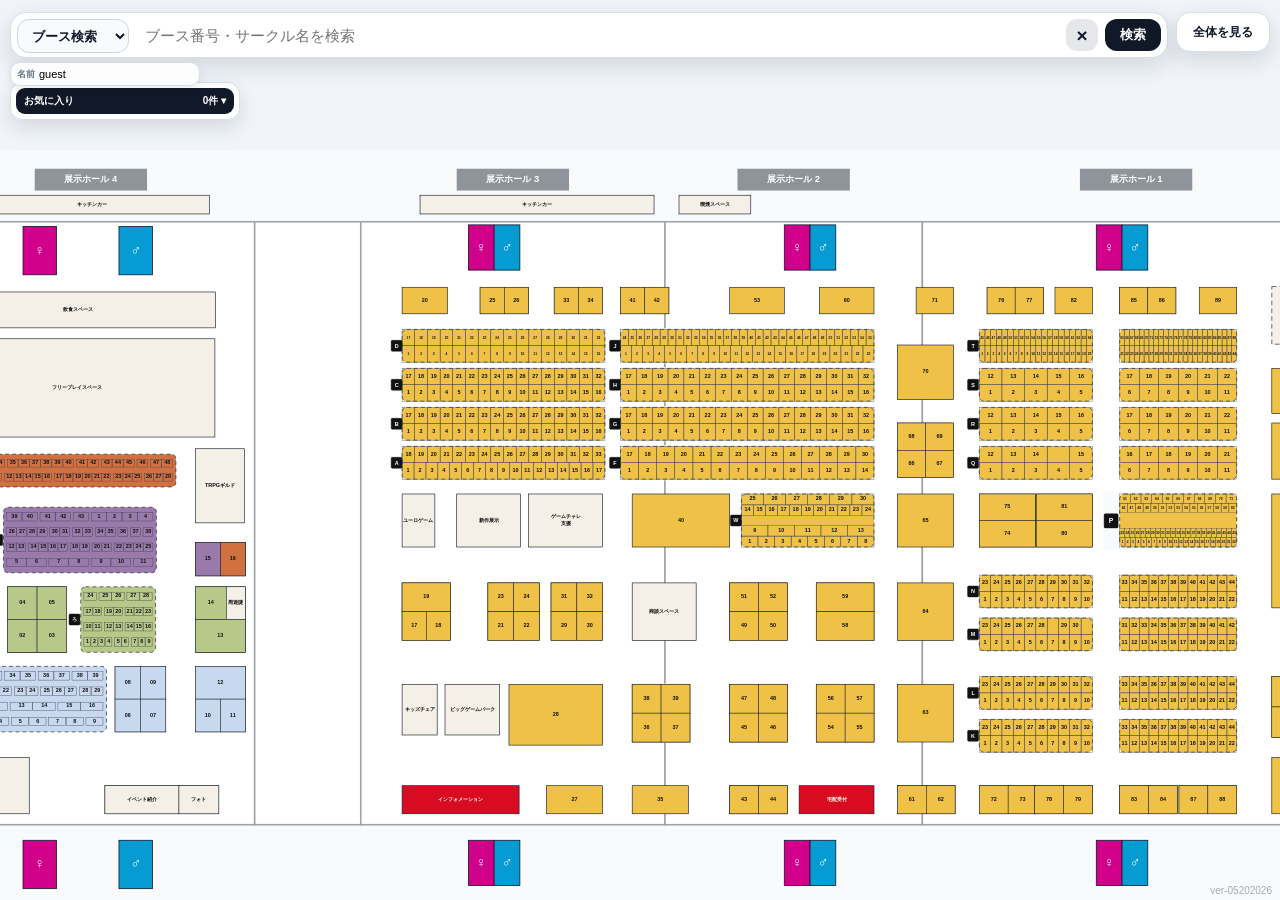
==== commit abe78490: "Update Version" ====
--- a/index.html
+++ b/index.html
@@ -2755,6 +2755,6 @@
 <text class="symbolText" x="1564.50" y="914.00" fill="#fff" text-anchor="middle" dominant-baseline="middle"><tspan x="1564.50" dy="0.00">♂</tspan></text>
 </g>
 <g id="markerLayer"></g></svg>
-<div class="controls"><div class="searchRow"><select id="searchModeSelect" aria-label="検索タイプ"><option value="booth">ブース検索</option><option value="game">ゲーム検索</option></select><input id="searchInput" placeholder="ブース番号・サークル名を検索" autocomplete="off"><button id="clearSearchBtn" aria-label="検索をクリア" title="検索をクリア">×</button><button id="searchBtn">検索</button></div><div class="userRow"><span>名前</span><input id="userInput" autocomplete="off" placeholder="guest"></div></div><button id="resetBtn">全体を見る</button><div id="suggestions"></div><aside id="panel" class="favPanel"><button id="favToggle" type="button"><span>お気に入り</span><span id="favCount">0件 ▾</span></button><div id="favBody"><div class="favTitle">お気に入りブースリスト</div><div id="favList"></div><div class="againTitle">もう一回行くリスト</div><div id="againList" class="againList"></div></div></aside><aside id="infoPanel"><div class="infoPanelInner"><div class="panelHead"><div id="panelTitle">ブース未選択</div><button id="closeBtn" aria-label="閉じる" title="閉じる">×</button></div><div id="panelSub"></div><div id="daySwitch" class="daySwitch"><button data-day="土" class="active">土 / 両</button></div><div id="panelLinks" class="boothTopLinks"></div><div id="overviewPanel" class="overviewPanel topOverview empty"><div class="overviewHeading">ブース概要</div><div class="overviewText">概要データ未登録</div></div><div id="infoTabs" class="infoTabs" role="tablist"><button type="button" data-tab="memo" class="active">メモ</button><button type="button" data-tab="games">ゲーム一覧</button></div><div id="memoTab" class="tabPanel active"><div class="memoBox"><label for="memoInput">メモ</label><textarea id="memoInput" rows="3" placeholder="このブースのメモを入力"></textarea><div id="memoSaved" class="memoSaved">入力すると自動保存されます</div></div></div><div id="gamesTab" class="tabPanel"><div id="gamesPanel" class="gamesPanel empty">ゲームデータ未登録</div></div><div class="infoActions"><button id="starBtn">☆ お気に入り</button><button id="visitedBtn">○ 行った</button><button id="againBtn">! もう一度</button></div></div></aside><div class="version">ver-05192026</div></div>
+<div class="controls"><div class="searchRow"><select id="searchModeSelect" aria-label="検索タイプ"><option value="booth">ブース検索</option><option value="game">ゲーム検索</option></select><input id="searchInput" placeholder="ブース番号・サークル名を検索" autocomplete="off"><button id="clearSearchBtn" aria-label="検索をクリア" title="検索をクリア">×</button><button id="searchBtn">検索</button></div><div class="userRow"><span>名前</span><input id="userInput" autocomplete="off" placeholder="guest"></div></div><button id="resetBtn">全体を見る</button><div id="suggestions"></div><aside id="panel" class="favPanel"><button id="favToggle" type="button"><span>お気に入り</span><span id="favCount">0件 ▾</span></button><div id="favBody"><div class="favTitle">お気に入りブースリスト</div><div id="favList"></div><div class="againTitle">もう一回行くリスト</div><div id="againList" class="againList"></div></div></aside><aside id="infoPanel"><div class="infoPanelInner"><div class="panelHead"><div id="panelTitle">ブース未選択</div><button id="closeBtn" aria-label="閉じる" title="閉じる">×</button></div><div id="panelSub"></div><div id="daySwitch" class="daySwitch"><button data-day="土" class="active">土 / 両</button></div><div id="panelLinks" class="boothTopLinks"></div><div id="overviewPanel" class="overviewPanel topOverview empty"><div class="overviewHeading">ブース概要</div><div class="overviewText">概要データ未登録</div></div><div id="infoTabs" class="infoTabs" role="tablist"><button type="button" data-tab="memo" class="active">メモ</button><button type="button" data-tab="games">ゲーム一覧</button></div><div id="memoTab" class="tabPanel active"><div class="memoBox"><label for="memoInput">メモ</label><textarea id="memoInput" rows="3" placeholder="このブースのメモを入力"></textarea><div id="memoSaved" class="memoSaved">入力すると自動保存されます</div></div></div><div id="gamesTab" class="tabPanel"><div id="gamesPanel" class="gamesPanel empty">ゲームデータ未登録</div></div><div class="infoActions"><button id="starBtn">☆ お気に入り</button><button id="visitedBtn">○ 行った</button><button id="againBtn">! もう一度</button></div></div></aside><div class="version">ver-05202026</div></div>
 <script src="js/data.js"></script>
 <script src="js/app.js"></script></body></html>
